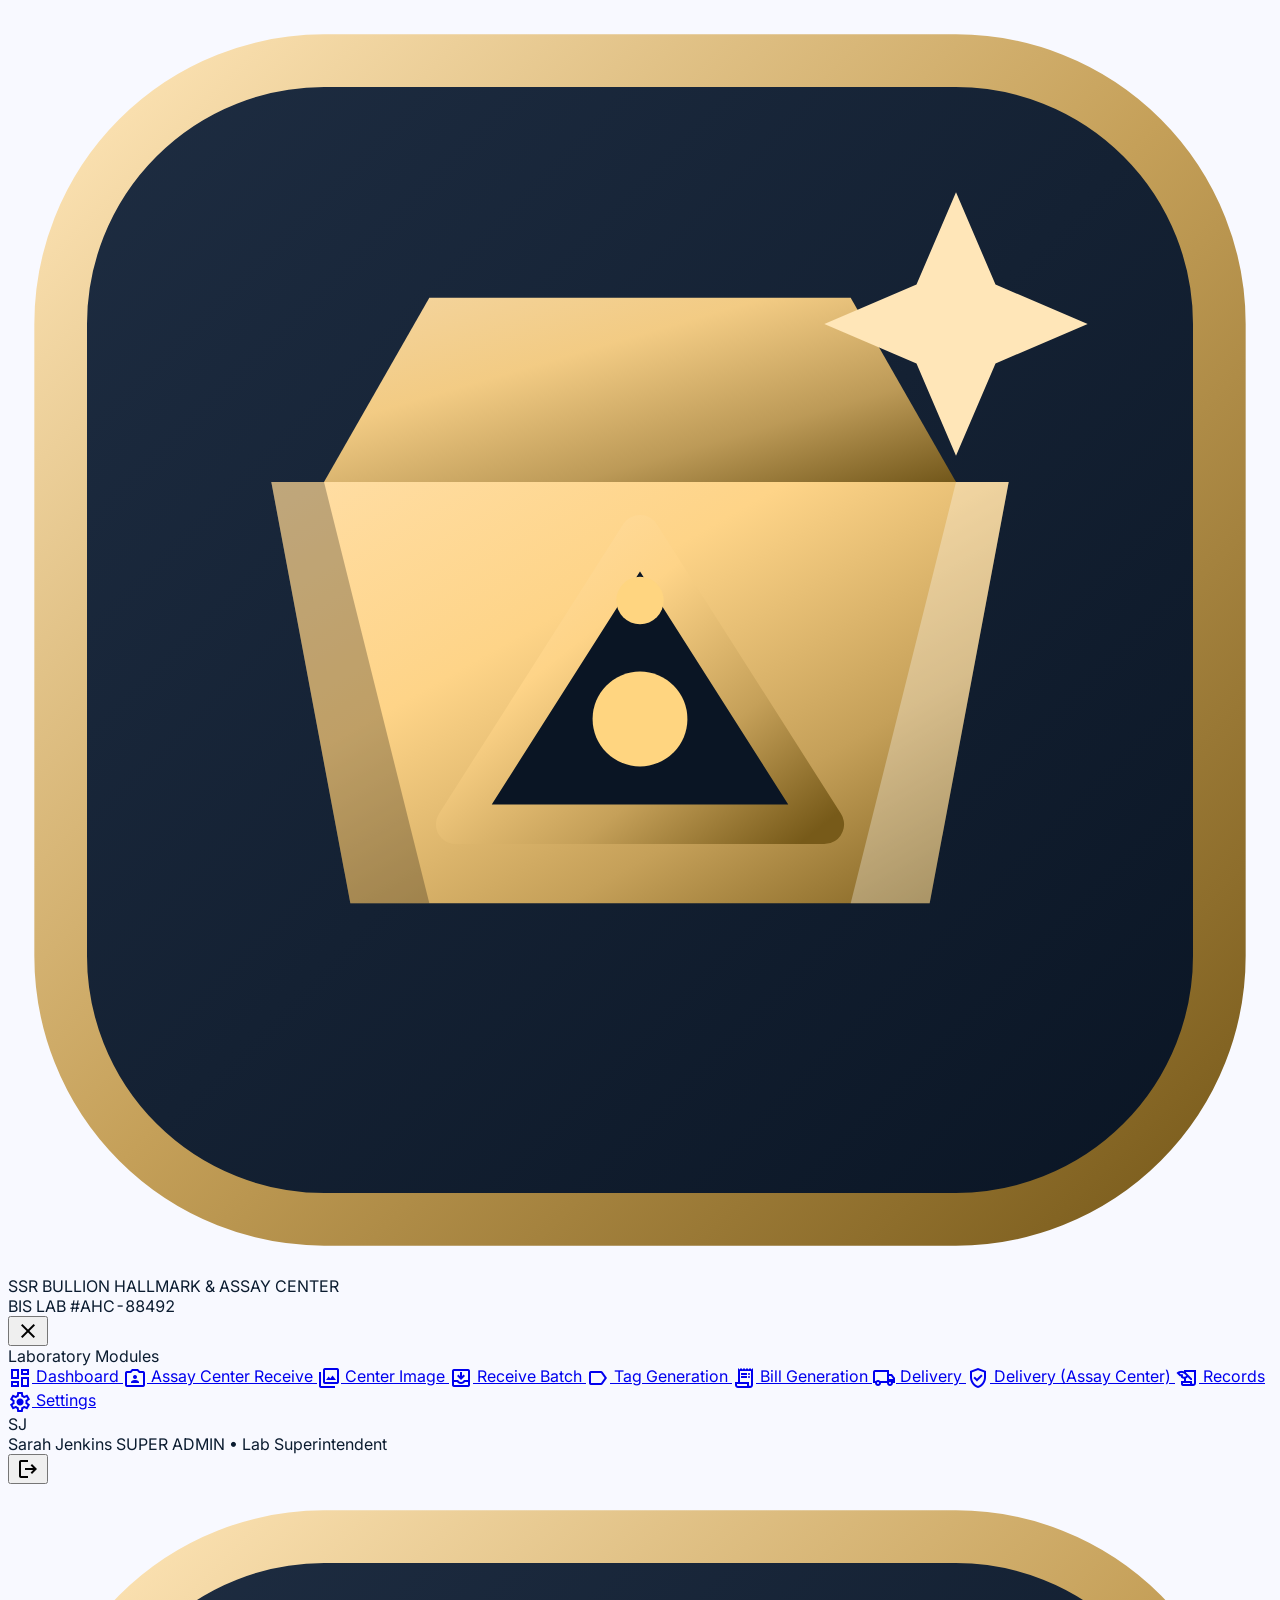
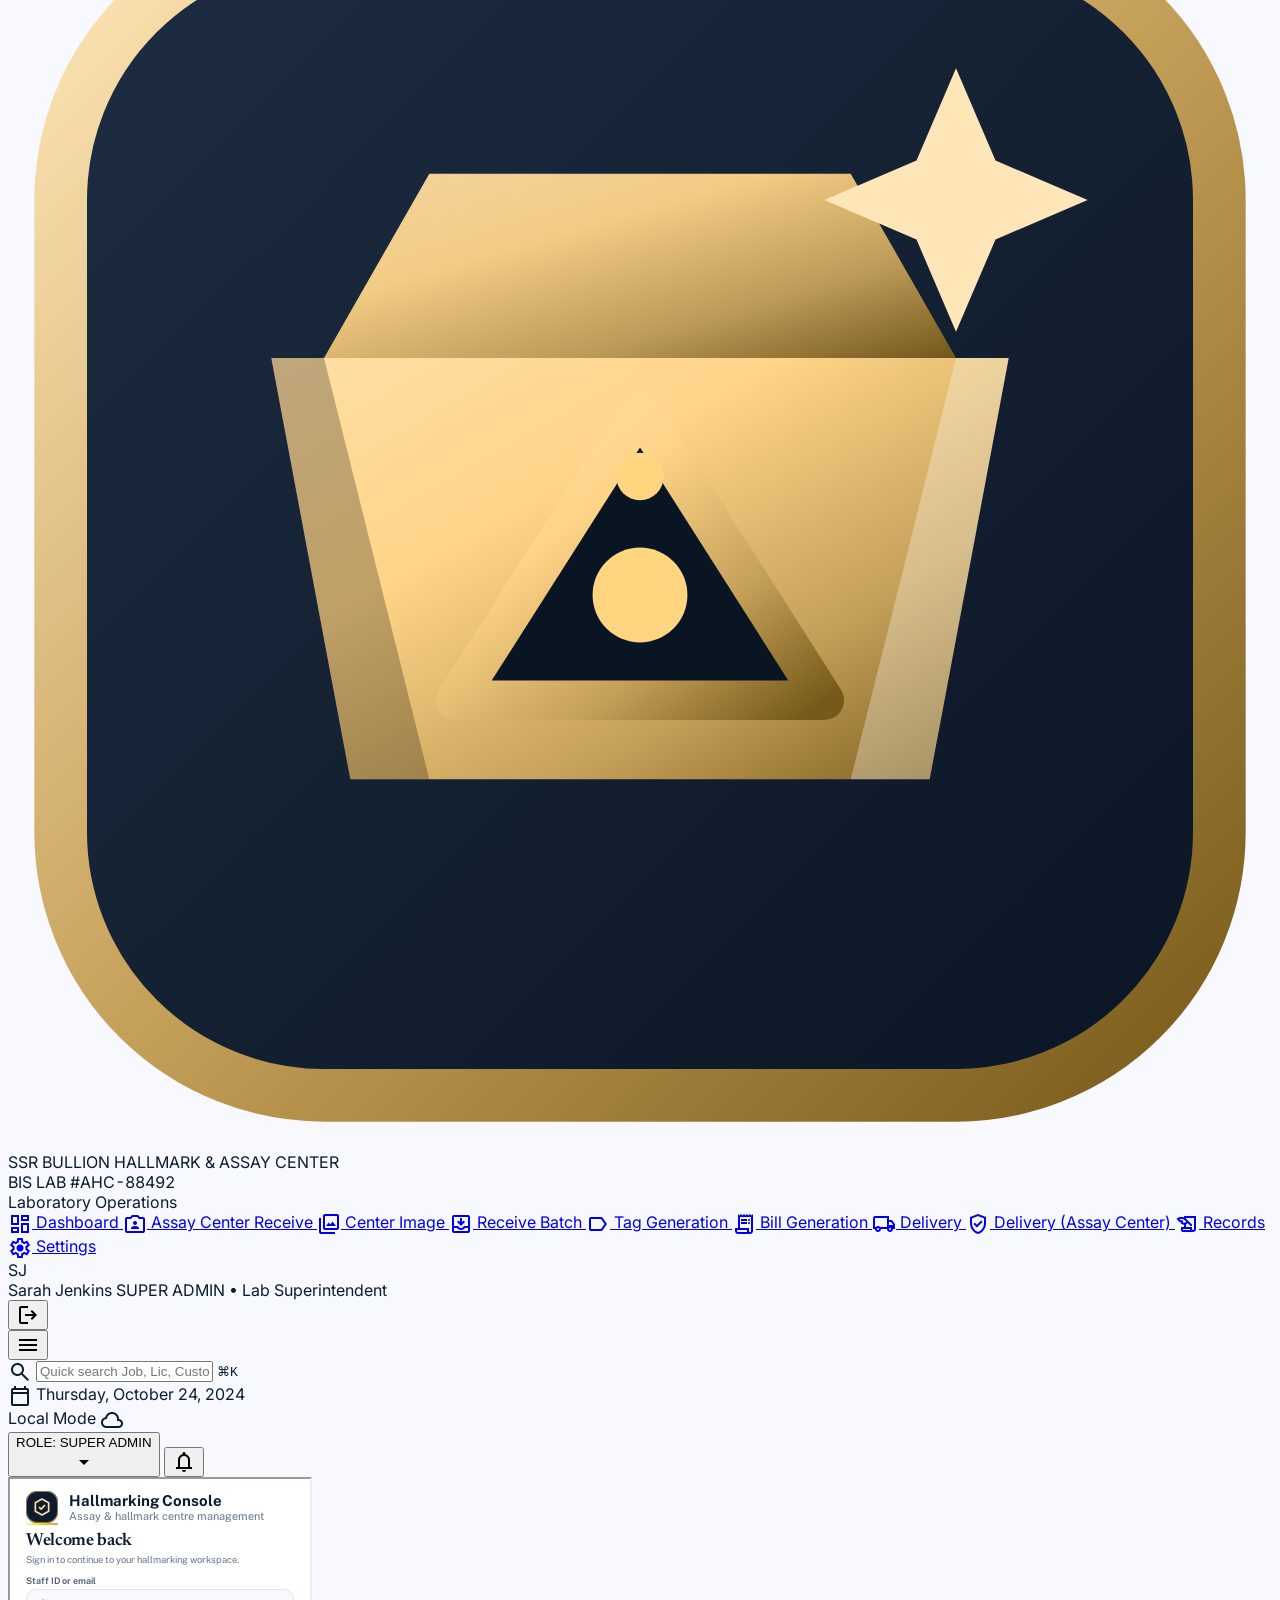
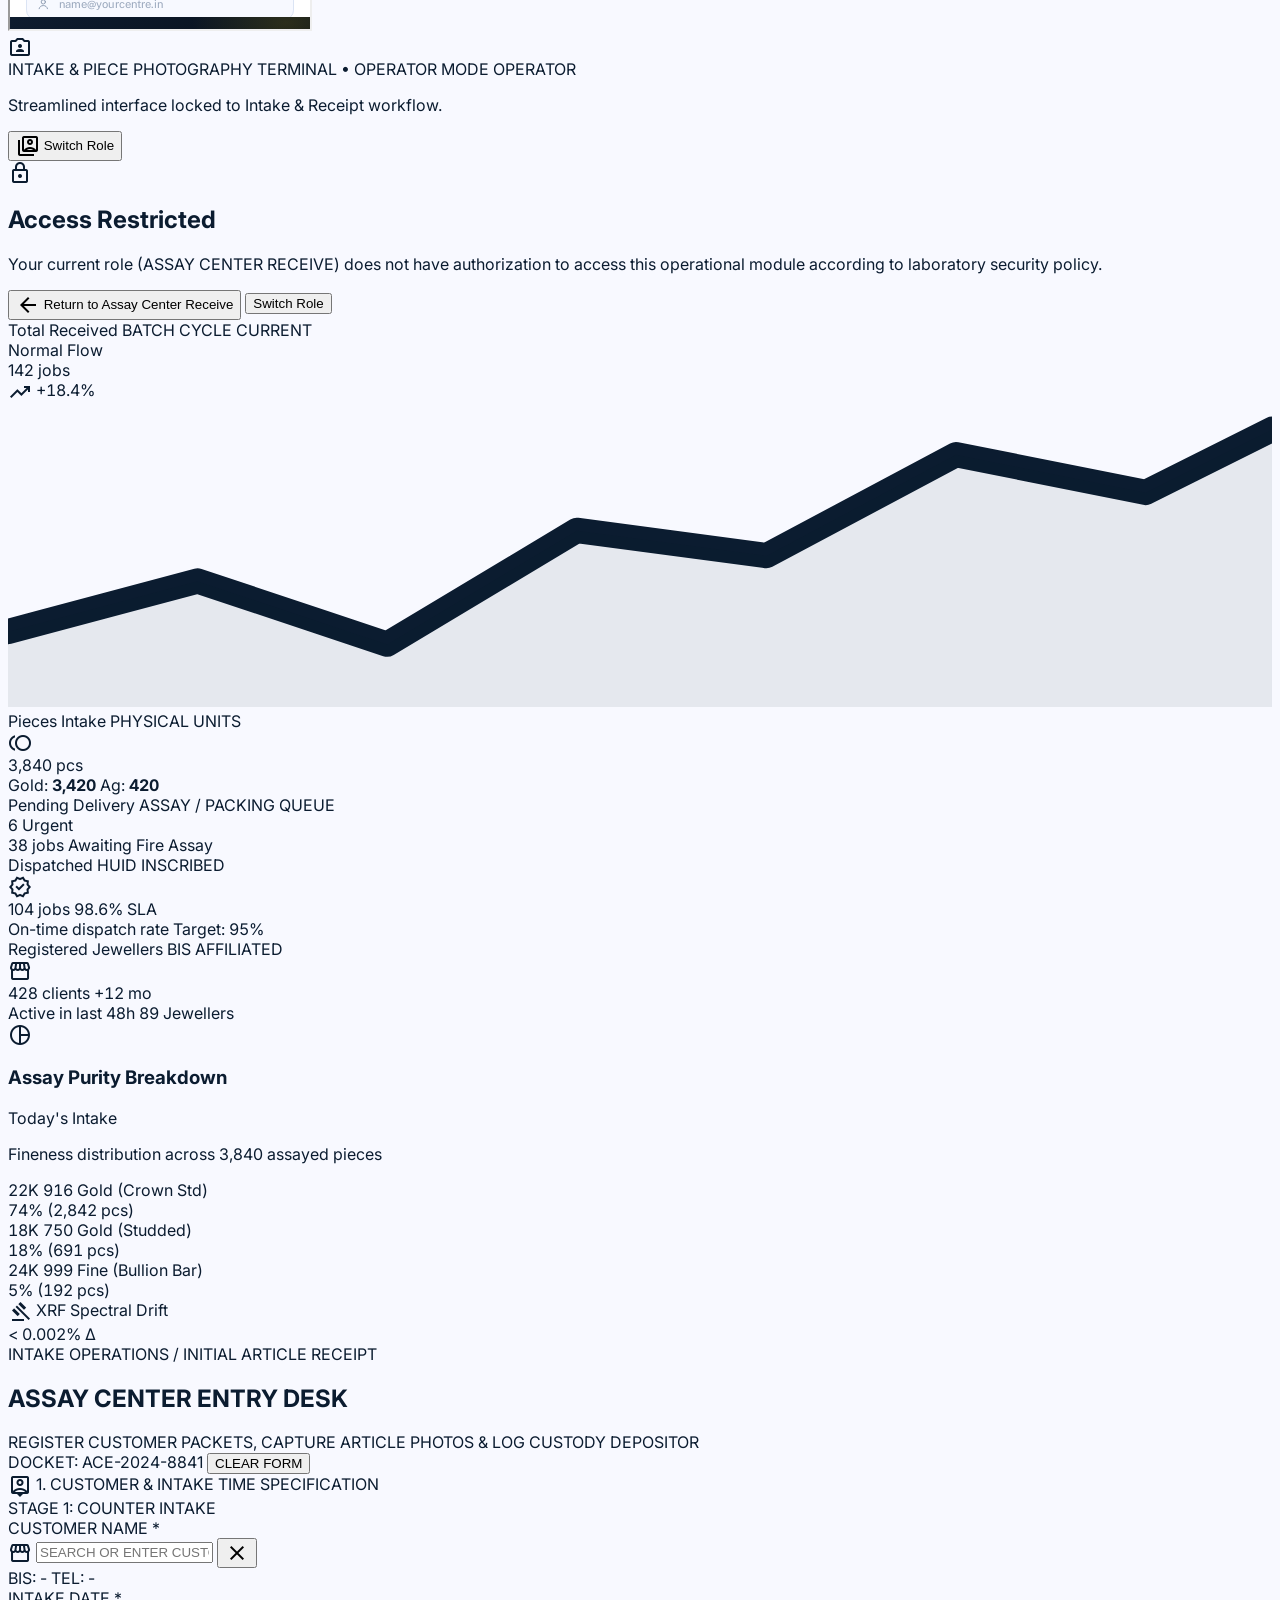
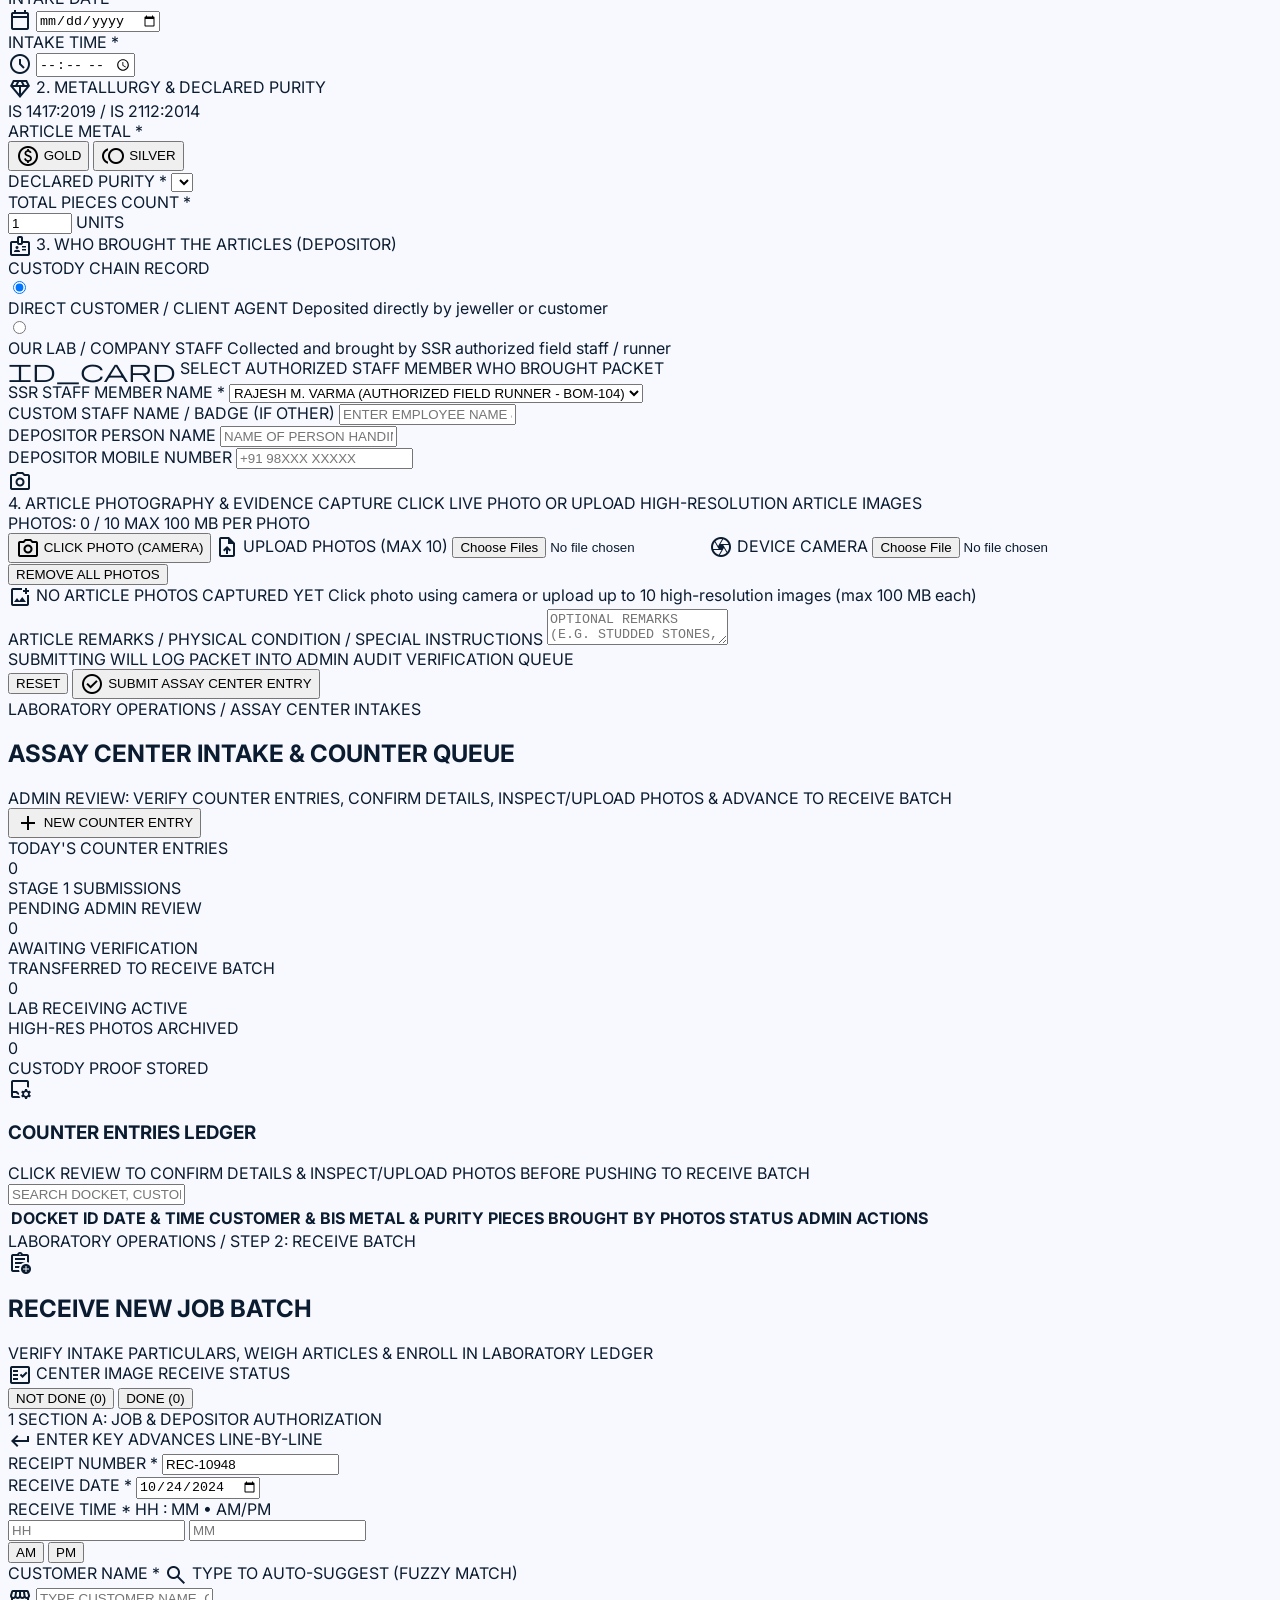
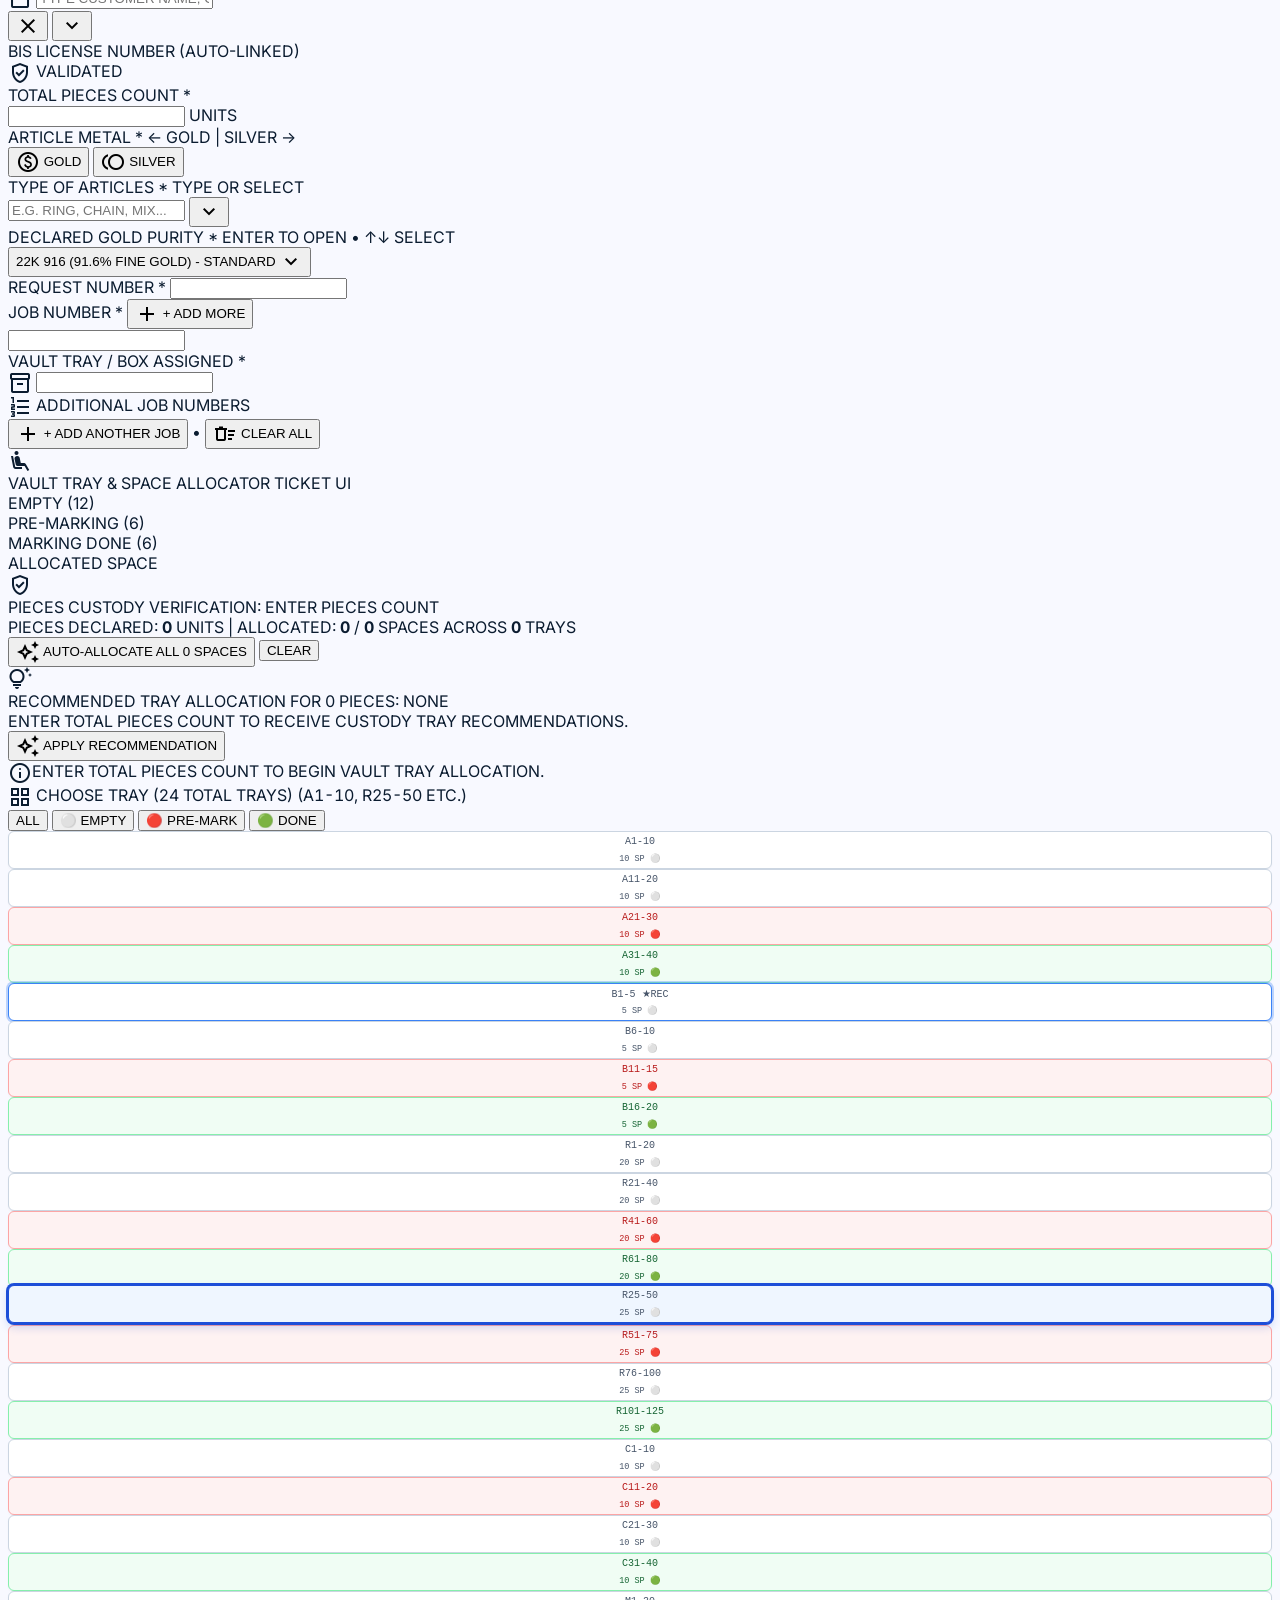
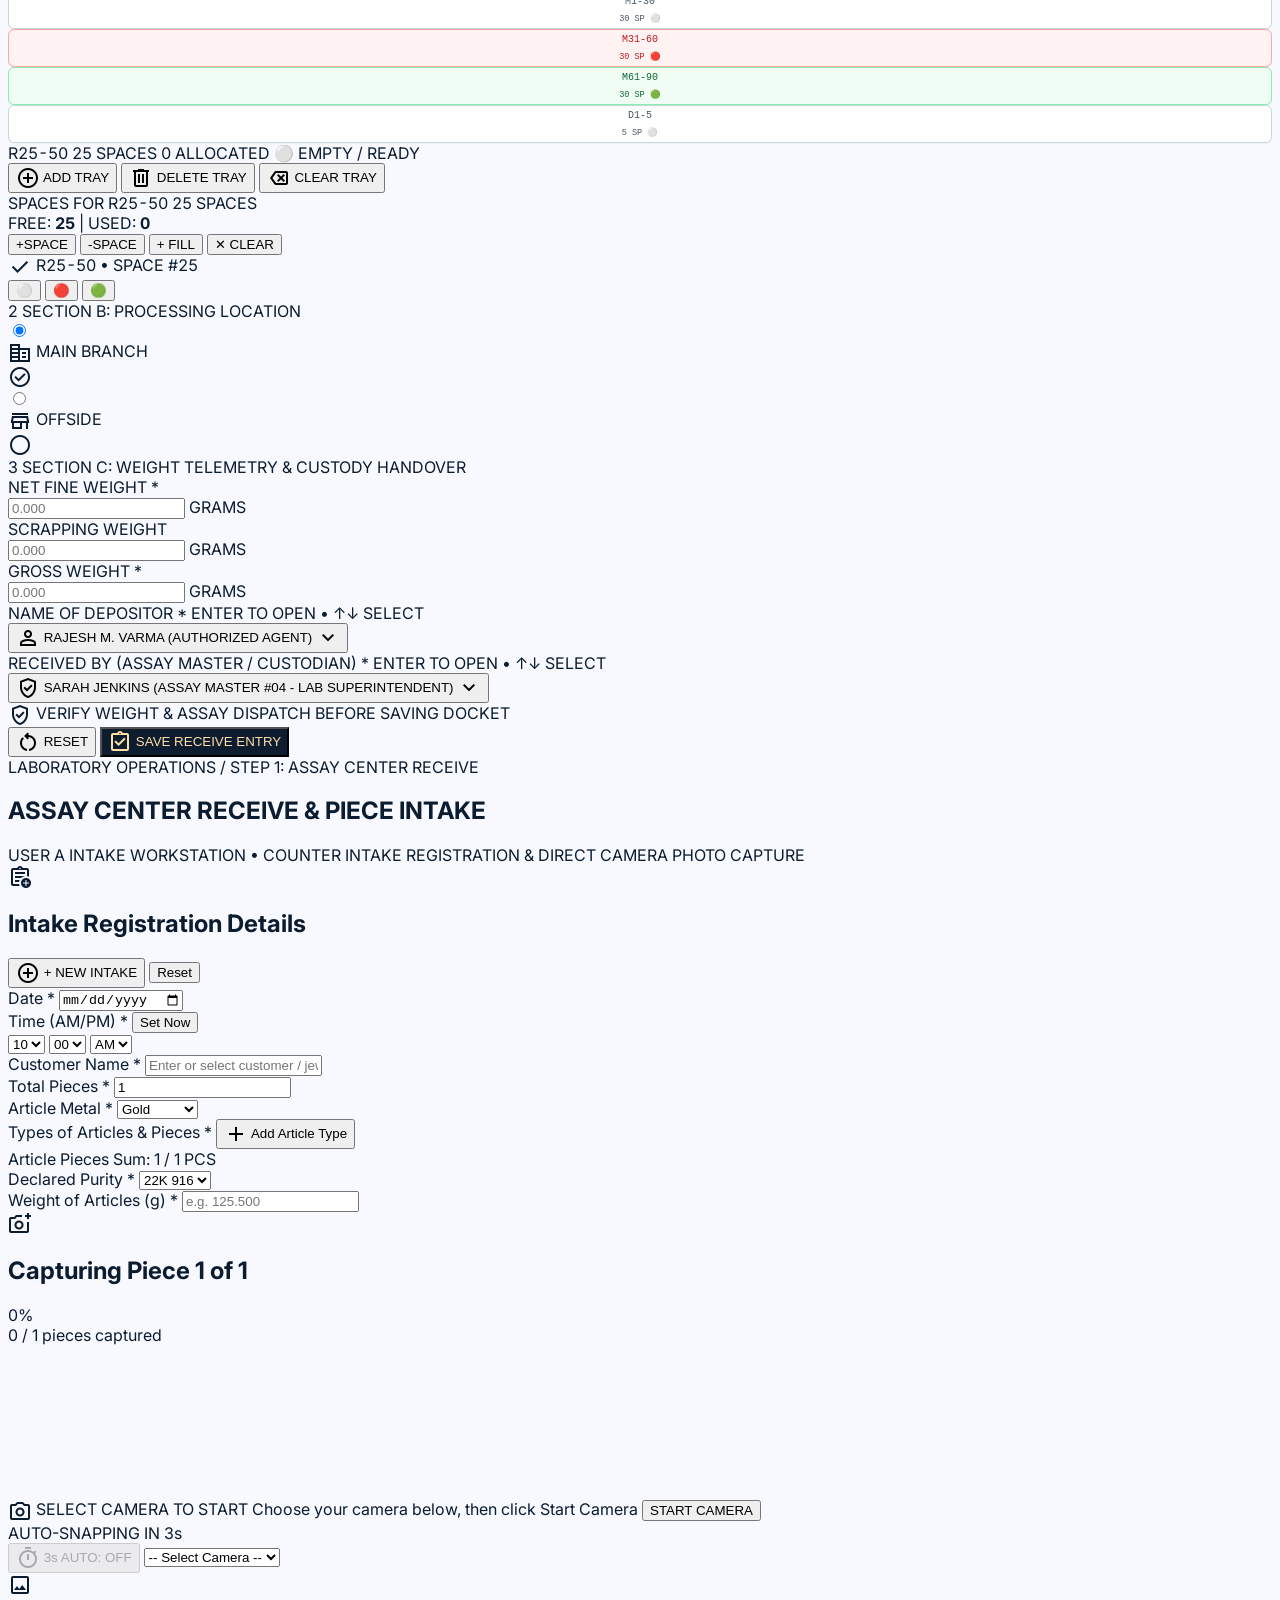
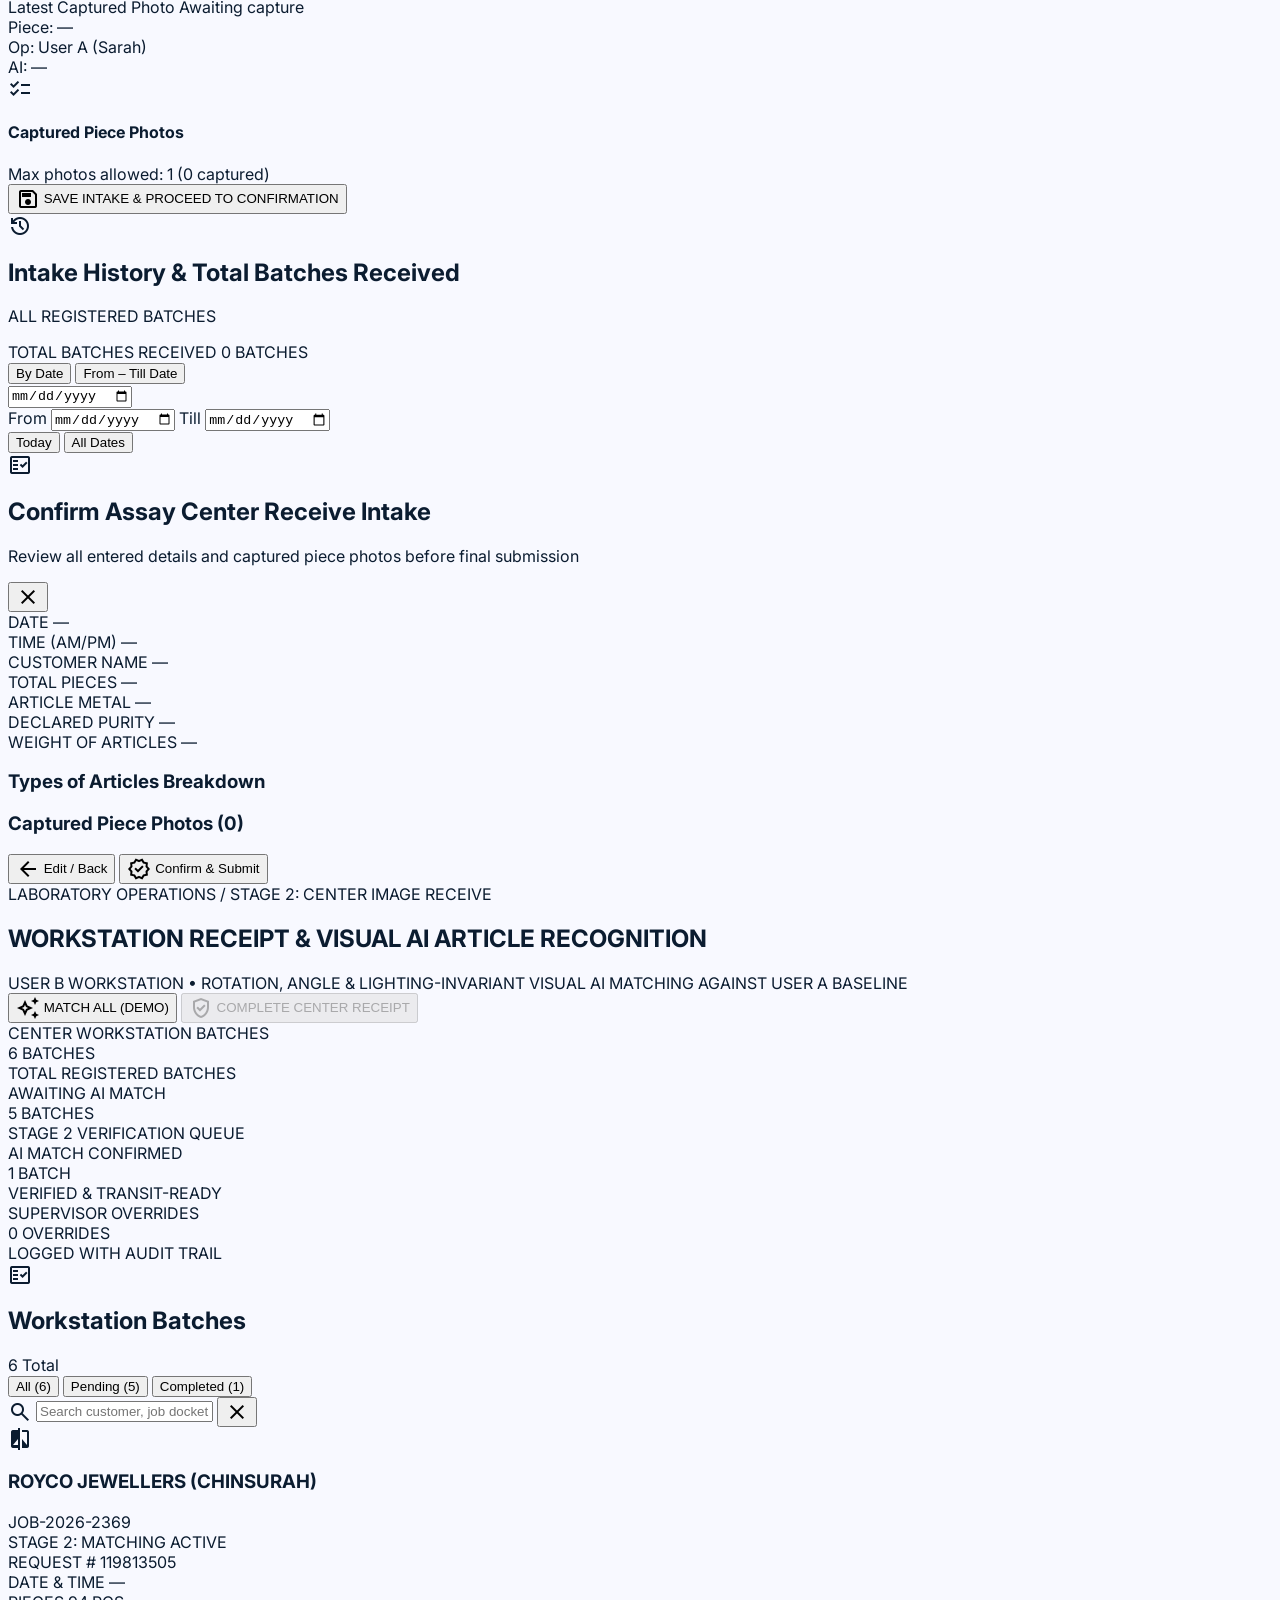
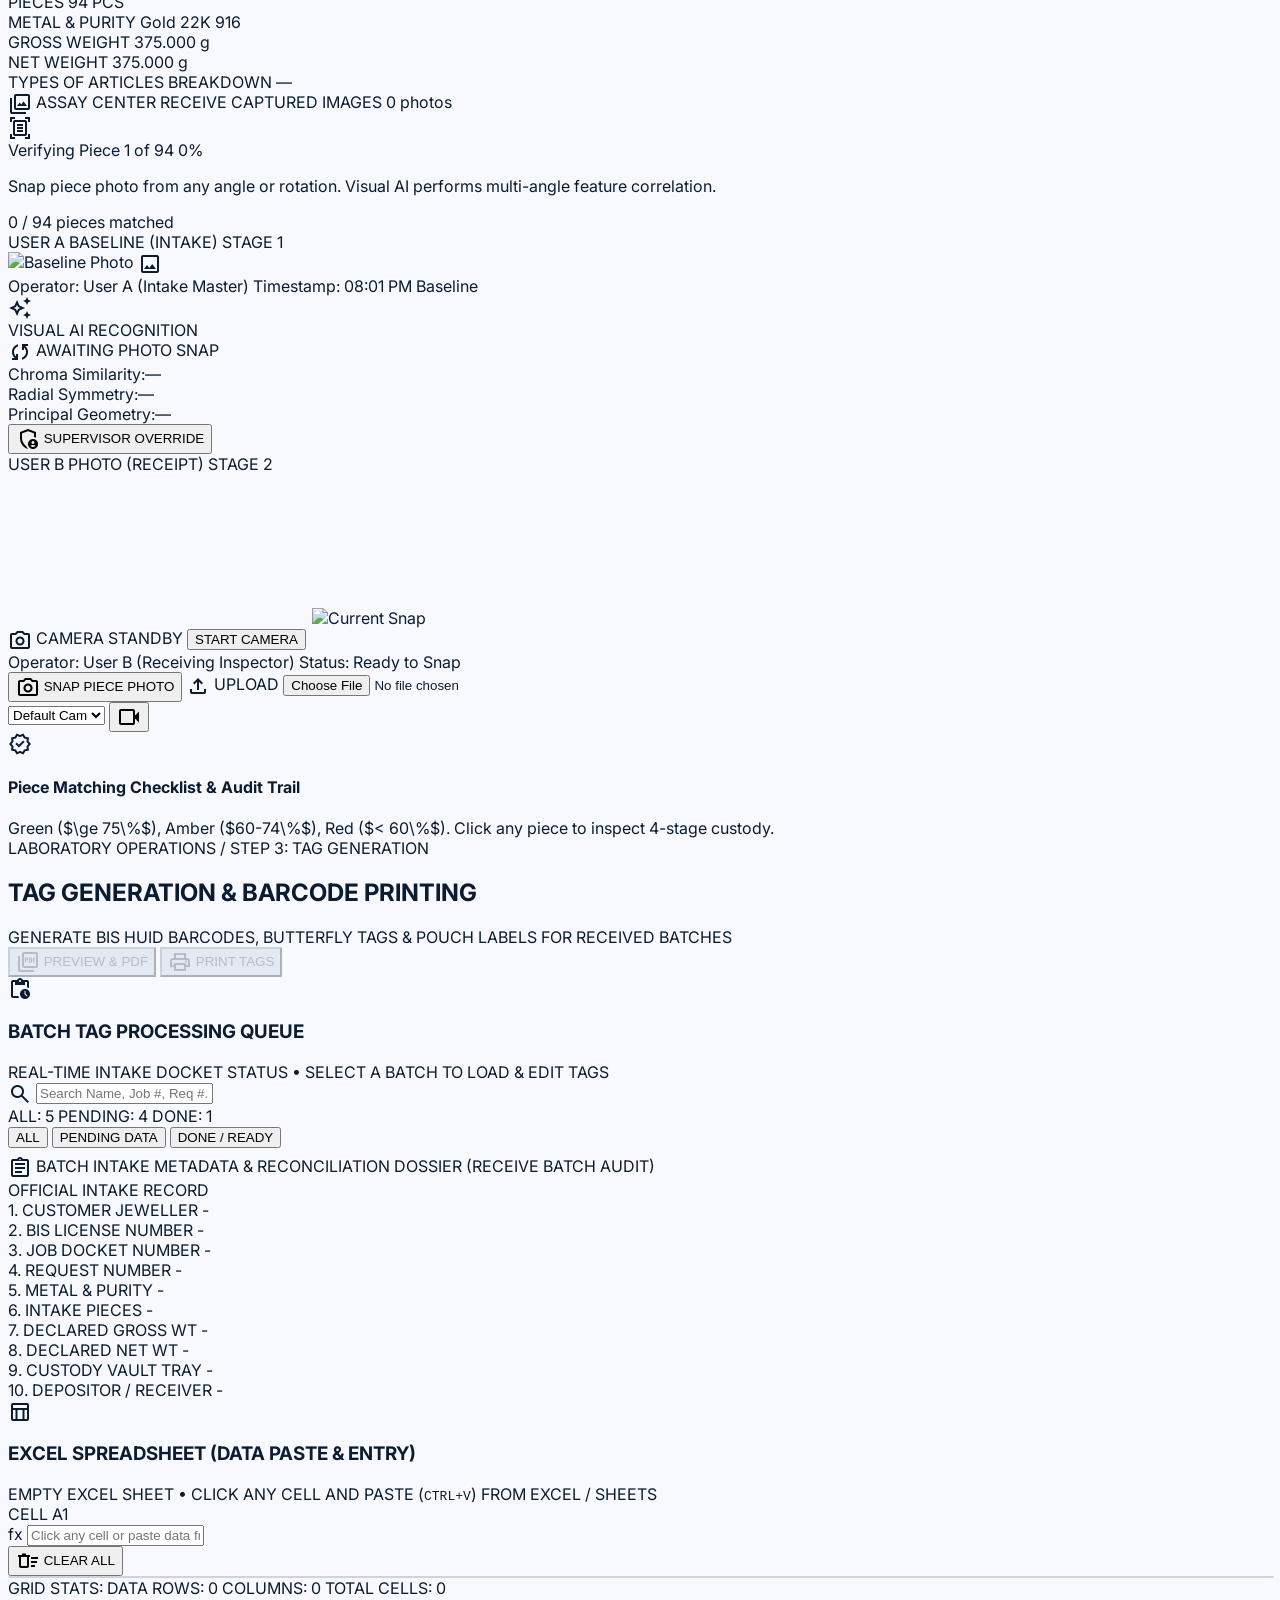
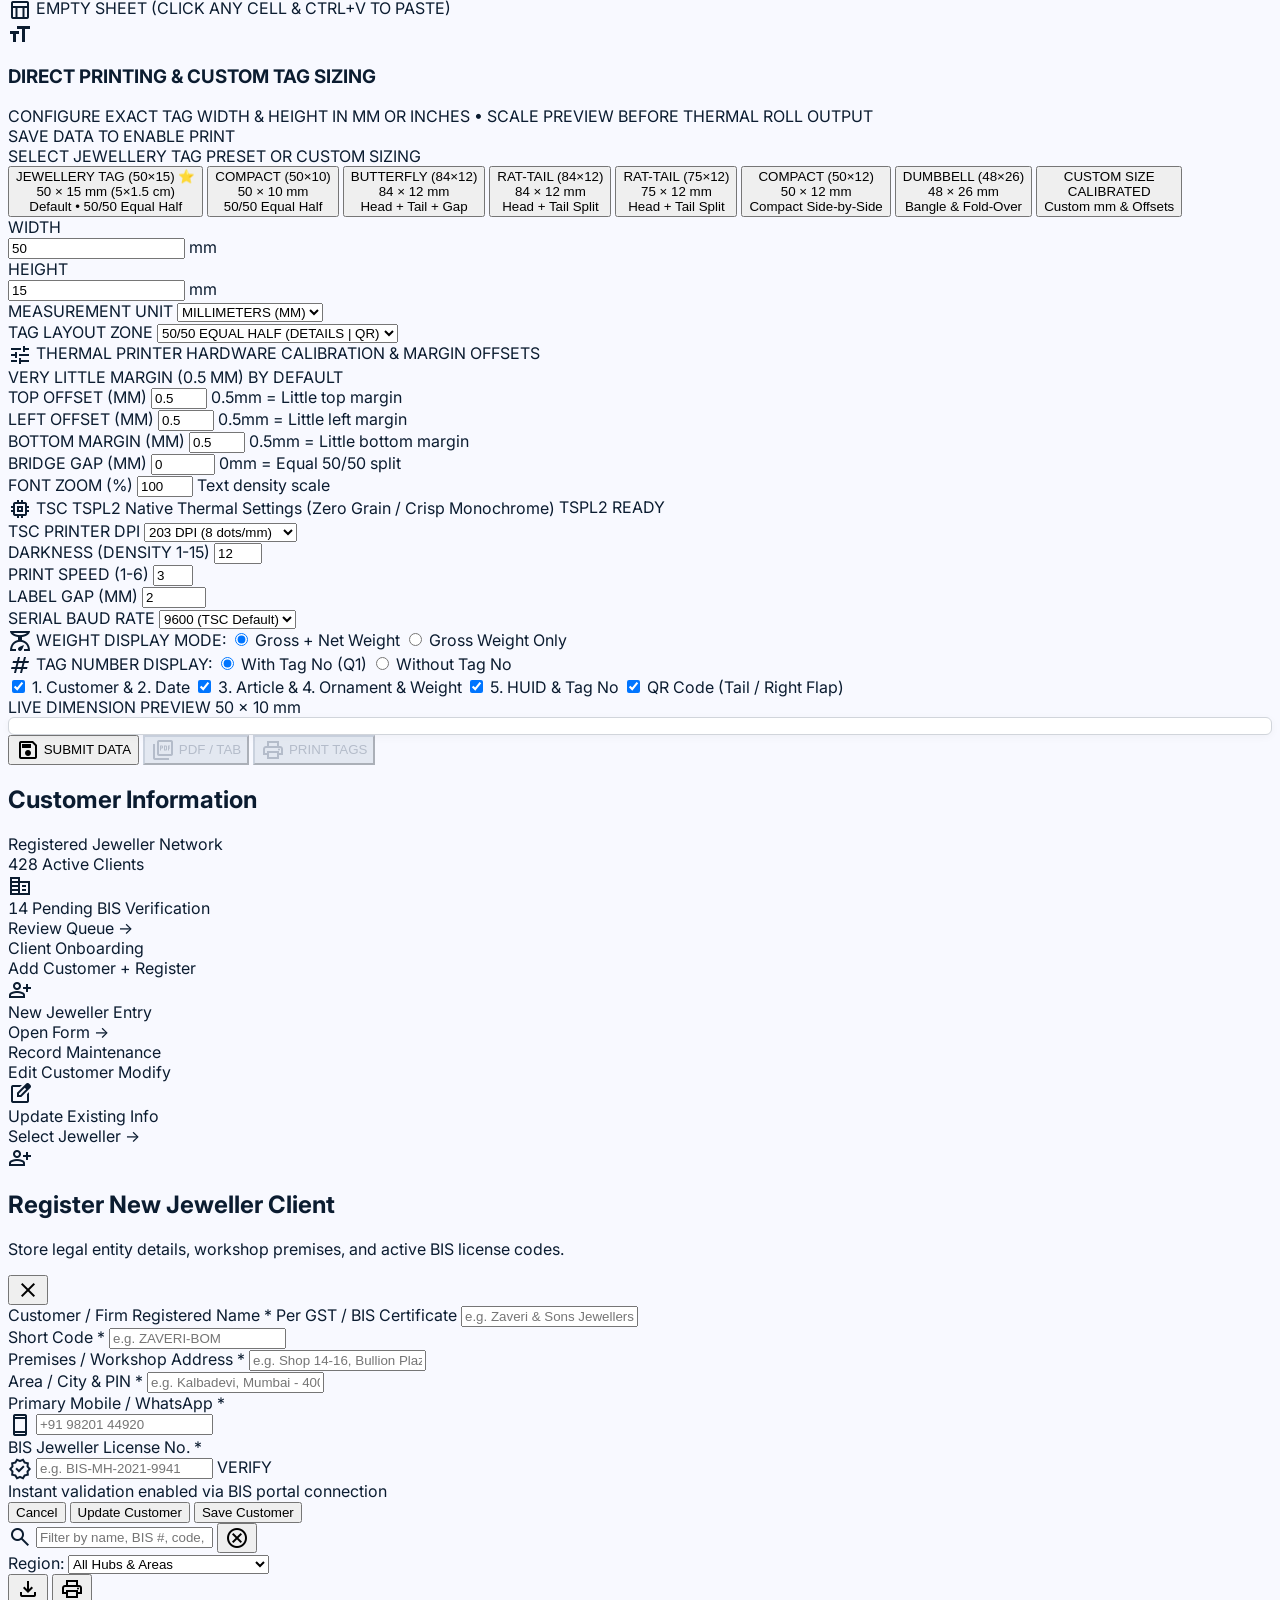
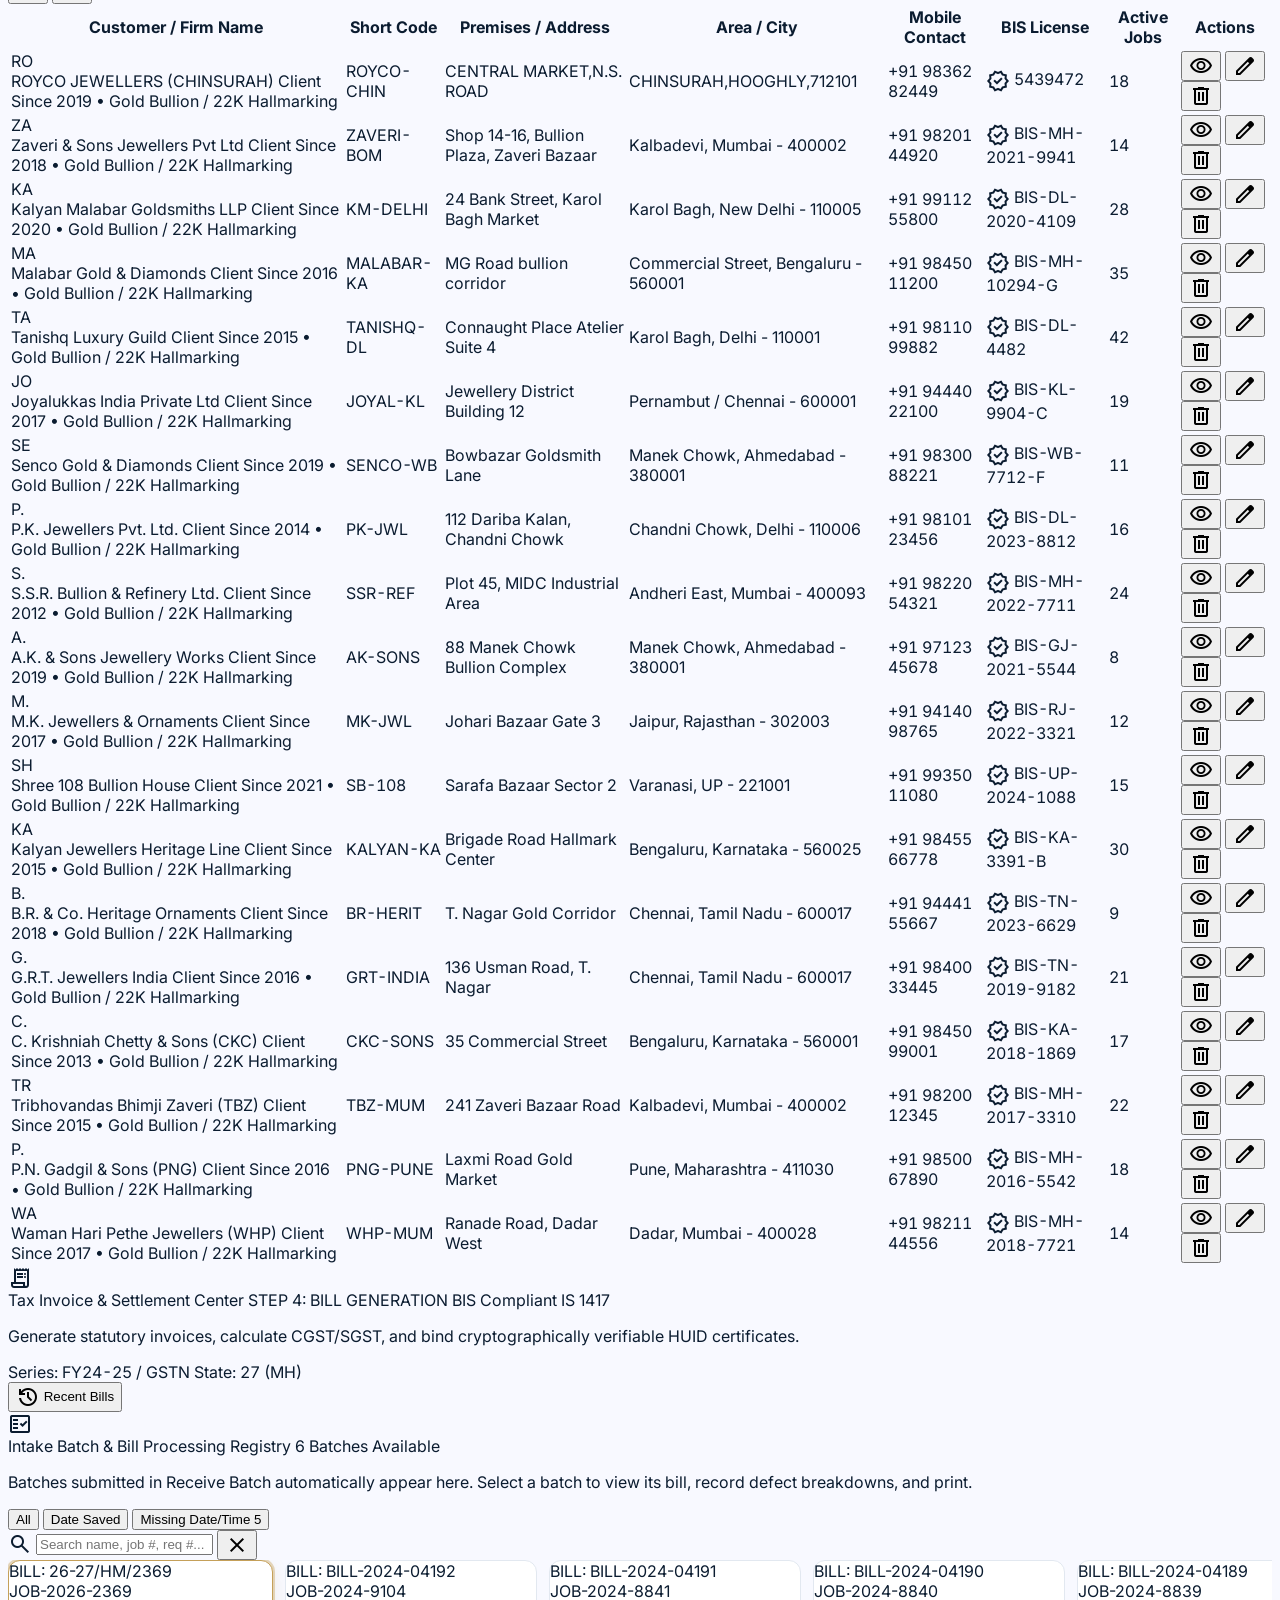
==== index.html @ e3b2ace0 "fix(tag-print): add 1-bit monochrome thermal bitmap rendering & universal TSPL2/COM6 support" ====
<!DOCTYPE html>
<html lang="en">
<head>
  <meta charset="utf-8"/>
  <meta content="width=device-width, initial-scale=1.0, maximum-scale=1.0, user-scalable=no" name="viewport"/>
  <title>SSR Bullion Management System | Hallmark & Assay Center</title>

  <!-- Google Fonts & Material Symbols -->
  <link href="https://fonts.googleapis.com/css2?family=Material+Symbols+Outlined:opsz,wght,FILL,GRAD@20..48,100..700,0..1,-50..200" rel="stylesheet"/>
  <link href="https://fonts.googleapis.com/css2?family=Material+Symbols+Outlined:wght,FILL@100..700,0..1&display=swap" rel="stylesheet"/>
  <link href="https://fonts.googleapis.com/css2?family=Cinzel:wght@600;700;800;900&family=Montserrat:wght@500;600;700;800;900&family=JetBrains+Mono:wght@600;700;800&family=Outfit:wght@500;600;700;800;900&family=Inter:wght@100..900&family=Manrope:wght@100..900&display=swap" rel="stylesheet"/>

  <!-- Tailwind CSS CDN -->
  <script src="https://cdn.tailwindcss.com"></script>
  <script>
    tailwind.config = {
      darkMode: "class",
      theme: {
        extend: {
          colors: {
            "surface": "#f8f9ff",
            "surface-dim": "#cbdbf5",
            "surface-bright": "#f8f9ff",
            "surface-container-lowest": "#ffffff",
            "surface-container-low": "#eff4ff",
            "surface-container": "#e5eeff",
            "surface-container-high": "#dce9ff",
            "surface-container-highest": "#d3e4fe",
            "on-surface": "#0b1c30",
            "on-surface-variant": "#44474c",
            "inverse-surface": "#213145",
            "inverse-on-surface": "#eaf1ff",
            "outline": "#75777d",
            "outline-variant": "#c5c6cd",
            "surface-tint": "#525f75",
            "primary": "#000000",
            "on-primary": "#ffffff",
            "primary-container": "#0e1c2f",
            "on-primary-container": "#77849c",
            "inverse-primary": "#bac7e1",
            "secondary": "#775a19",
            "on-secondary": "#ffffff",
            "secondary-container": "#fed488",
            "on-secondary-container": "#785a1a",
            "tertiary": "#000000",
            "on-tertiary": "#ffffff",
            "tertiary-container": "#111c2d",
            "on-tertiary-container": "#79849a",
            "error": "#ba1a1a",
            "on-error": "#ffffff",
            "error-container": "#ffdad6",
            "on-error-container": "#93000a",
            "primary-fixed": "#d6e3fe",
            "primary-fixed-dim": "#bac7e1",
            "on-primary-fixed": "#0e1c2f",
            "on-primary-fixed-variant": "#3a475c",
            "secondary-fixed": "#ffdea5",
            "secondary-fixed-dim": "#e9c176",
            "on-secondary-fixed": "#261900",
            "on-secondary-fixed-variant": "#5d4201",
            "tertiary-fixed": "#d8e3fb",
            "tertiary-fixed-dim": "#bcc7de",
            "on-tertiary-fixed": "#111c2d",
            "on-tertiary-fixed-variant": "#3c475a",
            "background": "#f8f9ff",
            "on-background": "#0b1c30",
            "surface-variant": "#d3e4fe"
          },
          borderRadius: {
            "DEFAULT": "0.25rem",
            "sm": "0.25rem",
            "md": "0.5rem",
            "lg": "0.5rem",
            "xl": "0.75rem",
            "2xl": "1rem",
            "full": "9999px"
          },
          spacing: {
            "margin": "1rem",
            "margin-tablet": "1.5rem",
            "margin-desktop": "2rem",
            "gutter": "1.25rem",
            "gutter-desktop": "1.5rem",
            "space-xs": "0.25rem",
            "space-sm": "0.5rem",
            "space-md": "1rem",
            "space-lg": "1.5rem",
            "space-xl": "2.5rem"
          },
          fontFamily: {
            "sans": ["Inter", "-apple-system", "BlinkMacSystemFont", "Segoe UI", "Roboto", "sans-serif"],
            "headline": ["Outfit", "Manrope", "Inter", "sans-serif"],
            "cinzel": ["Cinzel", "serif"],
            "outfit": ["Outfit", "sans-serif"],
            "label-sm": ["Inter", "sans-serif"],
            "headline-sm": ["Manrope", "Inter", "sans-serif"],
            "body-lg": ["Inter", "sans-serif"],
            "data-mono": ["Inter", "monospace"],
            "label-md": ["Inter", "sans-serif"],
            "body-md": ["Inter", "sans-serif"],
            "headline-lg": ["Manrope", "Inter", "sans-serif"],
            "display-lg-mobile": ["Manrope", "Inter", "sans-serif"],
            "headline-lg-mobile": ["Manrope", "Inter", "sans-serif"],
            "display-lg": ["Manrope", "Inter", "sans-serif"],
            "body-sm": ["Inter", "sans-serif"],
            "headline-md": ["Manrope", "Inter", "sans-serif"]
          },
          fontSize: {
            "label-sm": ["11px", { lineHeight: "14px", letterSpacing: "0.04em", fontWeight: "600" }],
            "headline-sm": ["16px", { lineHeight: "24px", letterSpacing: "-0.005em", fontWeight: "600" }],
            "body-lg": ["16px", { lineHeight: "24px", letterSpacing: "-0.005em", fontWeight: "400" }],
            "data-mono": ["13px", { lineHeight: "18px", letterSpacing: "0.02em", fontWeight: "500" }],
            "label-md": ["13px", { lineHeight: "18px", letterSpacing: "0.01em", fontWeight: "500" }],
            "body-md": ["14px", { lineHeight: "20px", letterSpacing: "0em", fontWeight: "400" }],
            "headline-lg": ["28px", { lineHeight: "36px", letterSpacing: "-0.015em", fontWeight: "600" }],
            "display-lg-mobile": ["30px", { lineHeight: "38px", letterSpacing: "-0.015em", fontWeight: "700" }],
            "headline-lg-mobile": ["22px", { lineHeight: "28px", letterSpacing: "-0.01em", fontWeight: "600" }],
            "display-lg": ["40px", { lineHeight: "48px", letterSpacing: "-0.02em", fontWeight: "700" }],
            "body-sm": ["12px", { lineHeight: "16px", letterSpacing: "0em", fontWeight: "400" }],
            "headline-md": ["20px", { lineHeight: "28px", letterSpacing: "-0.01em", fontWeight: "600" }]
          }
        }
      }
    };
  </script>

  <!-- App Custom Styles -->
  <link rel="stylesheet" href="css/styles.css"/>
</head>

<body class="bg-surface font-body-md text-on-surface antialiased min-h-screen">
  <script>
    // Strict Mobile Zero-Scroll Initializer for Sign-In
    (function() {
      var h = window.location.hash.replace('#/', '').replace('#', '');
      if (h === 'sign-in') {
        document.documentElement.classList.add('sign-in-mode');
        document.body.classList.add('sign-in-mode');
      }
    })();
  </script>

  <!-- ========================================== -->
  <!-- MOBILE SLIDE-OVER BACKDROP & DRAWER        -->
  <!-- ========================================== -->
  <div id="mobile-backdrop" class="fixed inset-0 bg-[#0b192c]/60 backdrop-blur-sm z-50 hidden transition-opacity duration-300"></div>

  <div id="mobile-drawer" class="fixed top-0 left-0 bottom-0 w-72 bg-primary-container text-on-primary-fixed z-50 flex flex-col justify-between shadow-2xl transform -translate-x-full transition-transform duration-300 ease-in-out lg:hidden">
    <div class="flex flex-col">
      <!-- Drawer Header with SSR Bullion Branding -->
      <div class="px-4 py-3.5 flex items-center justify-between bg-tertiary-container border-b border-inverse-surface/40">
        <div class="flex items-center gap-3 min-w-0">
          <svg class="w-11 h-11 shrink-0 drop-shadow-md rounded-lg" viewBox="0 0 48 48" fill="none" xmlns="http://www.w3.org/2000/svg">
            <defs>
              <linearGradient id="sbGradM" x1="0%" y1="0%" x2="100%" y2="100%">
                <stop offset="0%" stop-color="#ffdea5"/>
                <stop offset="35%" stop-color="#fed488"/>
                <stop offset="70%" stop-color="#c5a059"/>
                <stop offset="100%" stop-color="#775a19"/>
              </linearGradient>
              <linearGradient id="sbNavyM" x1="0%" y1="0%" x2="100%" y2="100%">
                <stop offset="0%" stop-color="#1e2d42"/>
                <stop offset="100%" stop-color="#0a1524"/>
              </linearGradient>
              <linearGradient id="sbBorderM" x1="0%" y1="0%" x2="100%" y2="100%">
                <stop offset="0%" stop-color="#ffe6b8"/>
                <stop offset="50%" stop-color="#c5a059"/>
                <stop offset="100%" stop-color="#785a1a"/>
              </linearGradient>
            </defs>
            <rect x="2" y="2" width="44" height="44" rx="10" fill="url(#sbNavyM)" stroke="url(#sbBorderM)" stroke-width="2"/>
            <path d="M12 18 L16 11 L32 11 L36 18 Z" fill="url(#sbGradM)" opacity="0.95"/>
            <path d="M10 18 L38 18 L35 34 L13 34 Z" fill="url(#sbGradM)"/>
            <path d="M10 18 L13 34 L16 34 L12 18 Z" fill="#000000" opacity="0.25"/>
            <path d="M38 18 L35 34 L32 34 L36 18 Z" fill="#ffffff" opacity="0.3"/>
            <polygon points="24,20 31,31 17,31" fill="#0a1524" stroke="url(#sbGradM)" stroke-width="1.5" stroke-linejoin="round"/>
            <circle cx="24" cy="27" r="1.8" fill="#ffd580"/>
            <circle cx="24" cy="22.5" r="0.9" fill="#ffd580"/>
            <path d="M36 7 L37.5 10.5 L41 12 L37.5 13.5 L36 17 L34.5 13.5 L31 12 L34.5 10.5 Z" fill="#ffe6b8"/>
          </svg>
          <div class="flex flex-col min-w-0">
            <span class="font-headline font-black text-xl text-white tracking-tight leading-none whitespace-nowrap">SSR BULLION</span>
            <span class="text-xs font-bold uppercase tracking-wider text-[#fed488] leading-tight whitespace-nowrap mt-1">HALLMARK & ASSAY CENTER</span>
            <div class="mt-1 inline-flex items-center gap-1.5">
              <span class="w-1.5 h-1.5 rounded-full bg-emerald-400"></span>
              <span class="font-data-mono text-[10px] text-slate-300 tracking-wider uppercase whitespace-nowrap">BIS LAB #AHC-88492</span>
            </div>
          </div>
        </div>
        <button onclick="closeMobileDrawer()" class="p-1.5 text-on-primary-container hover:text-white rounded-lg">
          <span class="material-symbols-outlined text-[20px]">close</span>
        </button>
      </div>

      <!-- Navigation Section Label -->
      <div class="px-4 pt-4 pb-1">
        <span class="font-label-sm text-[10px] uppercase tracking-wider text-on-primary-container font-semibold">Laboratory Modules</span>
      </div>

      <!-- Navigation Links -->
      <nav class="flex flex-col gap-1 px-3 py-2" id="mobile-nav-links">
        <a class="flex items-center gap-3 px-3 py-2.5 rounded-lg text-on-primary-container hover:bg-inverse-surface hover:text-on-primary transition-colors" data-path="dashboard" href="#/dashboard">
          <span class="material-symbols-outlined text-[20px] text-secondary-fixed-dim">dashboard</span>
          <span class="font-label-md text-sm font-medium">Dashboard</span>
        </a>
        <a class="flex items-center gap-3 px-3 py-2.5 rounded-lg text-on-primary-container hover:bg-inverse-surface hover:text-on-primary transition-colors" data-path="assay_center_receive" href="#/assay_center_receive">
          <span class="material-symbols-outlined text-[20px] text-secondary-fixed-dim">photo_camera_front</span>
          <span class="font-label-md text-sm font-medium">Assay Center Receive</span>
        </a>
        <a class="flex items-center gap-3 px-3 py-2.5 rounded-lg text-on-primary-container hover:bg-inverse-surface hover:text-on-primary transition-colors" data-path="center_image_receive" href="#/center_image_receive">
          <span class="material-symbols-outlined text-[20px] text-secondary-fixed-dim">photo_library</span>
          <span class="font-label-md text-sm font-medium">Center Image</span>
        </a>
        <a class="flex items-center gap-3 px-3 py-2.5 rounded-lg text-on-primary-container hover:bg-inverse-surface hover:text-on-primary transition-colors" data-path="receive" href="#/receive">
          <span class="material-symbols-outlined text-[20px] text-secondary-fixed-dim">move_to_inbox</span>
          <span class="font-label-md text-sm font-medium">Receive Batch</span>
        </a>
        <a class="flex items-center gap-3 px-3 py-2.5 rounded-lg text-on-primary-container hover:bg-inverse-surface hover:text-on-primary transition-colors" data-path="tag-generation" href="#/tag-generation">
          <span class="material-symbols-outlined text-[20px] text-secondary-fixed-dim">label</span>
          <span class="font-label-md text-sm font-medium">Tag Generation</span>
        </a>
        <a class="flex items-center gap-3 px-3 py-2.5 rounded-lg text-on-primary-container hover:bg-inverse-surface hover:text-on-primary transition-colors" data-path="bill-generation" href="#/bill-generation">
          <span class="material-symbols-outlined text-[20px] text-secondary-fixed-dim">receipt_long</span>
          <span class="font-label-md text-sm font-medium">Bill Generation</span>
        </a>
        <a class="flex items-center gap-3 px-3 py-2.5 rounded-lg text-on-primary-container hover:bg-inverse-surface hover:text-on-primary transition-colors" data-path="delivery" href="#/delivery">
          <span class="material-symbols-outlined text-[20px] text-secondary-fixed-dim">local_shipping</span>
          <span class="font-label-md text-sm font-medium">Delivery</span>
        </a>
        <a class="flex items-center gap-3 px-3 py-2.5 rounded-lg text-on-primary-container hover:bg-inverse-surface hover:text-on-primary transition-colors" data-path="delivery-assay" href="#/delivery-assay">
          <span class="material-symbols-outlined text-[20px] text-secondary-fixed-dim">verified_user</span>
          <span class="font-label-md text-sm font-medium">Delivery (Assay Center)</span>
        </a>
        <a class="flex items-center gap-3 px-3 py-2.5 rounded-lg text-on-primary-container hover:bg-inverse-surface hover:text-on-primary transition-colors" data-path="records-history" href="#/records-history">
          <span class="material-symbols-outlined text-[20px] text-secondary-fixed-dim">history_edu</span>
          <span class="font-label-md text-sm font-medium">Records</span>
        </a>
        <a class="flex items-center gap-3 px-3 py-2.5 rounded-lg text-on-primary-container hover:bg-inverse-surface hover:text-on-primary transition-colors" data-path="settings" href="#/settings">
          <span class="material-symbols-outlined text-[20px] text-secondary-fixed-dim">settings</span>
          <span class="font-label-md text-sm font-medium">Settings</span>
        </a>
      </nav>
    </div>

    <!-- Mobile Drawer User Profile Card -->
    <div class="p-2.5 m-3 rounded-xl bg-inverse-surface/70 border border-inverse-surface/40 hover:bg-inverse-surface transition-all shadow-sm">
      <div class="flex items-center justify-between gap-2">
        <div class="flex items-center gap-2.5 min-w-0 cursor-pointer" onclick="closeMobileDrawer(); navigateTo('settings')" title="Sarah Jenkins • Lab Superintendent">
          <div class="relative w-9 h-9 rounded-full bg-primary-container text-secondary-fixed font-bold flex items-center justify-center text-xs ring-2 ring-[#c5a059]/50 shrink-0 overflow-hidden shadow-sm">
            <img alt="Sarah Jenkins" class="w-full h-full object-cover" onerror="this.style.display='none'" src="https://lh3.googleusercontent.com/aida-public/[base64]"/>
            <span class="absolute inset-0 flex items-center justify-center font-headline font-bold text-xs text-secondary-fixed">SJ</span>
            <span class="absolute bottom-0 right-0 w-2 h-2 rounded-full bg-emerald-400 ring-1 ring-slate-900"></span>
          </div>
          <div class="flex flex-col min-w-0">
            <span id="mobile-drawer-user-name" class="font-label-md text-xs font-bold text-white truncate leading-tight">Sarah Jenkins</span>
            <span id="mobile-drawer-user-role" class="font-label-sm text-[10.5px] text-[#fed488] truncate leading-tight mt-0.5">SUPER ADMIN • Lab Superintendent</span>
          </div>
        </div>
        <button onclick="closeMobileDrawer(); signOut();" class="p-1.5 rounded-lg text-slate-400 hover:text-white hover:bg-white/10 transition-colors shrink-0 cursor-pointer" title="Sign Out">
          <span class="material-symbols-outlined text-[18px]">logout</span>
        </button>
      </div>
    </div>
  </div>

  <!-- ========================================== -->
  <!-- DESKTOP UNIFIED SIDEBAR                   -->
  <!-- ========================================== -->
  <aside id="app-sidebar" class="fixed left-0 top-0 h-full w-72 bg-primary-container text-on-primary-fixed z-50 flex-col justify-between shadow-[0_1px_8px_rgba(0,0,0,0.06)] hidden lg:flex">
    <div class="flex flex-col">
      <!-- Logo & Business Header -->
      <div class="px-4 py-4 flex items-center gap-3 bg-tertiary-container sidebar-header-box border-b border-inverse-surface/30">
        <svg class="w-12 h-12 shrink-0 drop-shadow-md rounded-lg" viewBox="0 0 48 48" fill="none" xmlns="http://www.w3.org/2000/svg">
          <defs>
            <linearGradient id="sbGradD" x1="0%" y1="0%" x2="100%" y2="100%">
              <stop offset="0%" stop-color="#ffdea5"/>
              <stop offset="35%" stop-color="#fed488"/>
              <stop offset="70%" stop-color="#c5a059"/>
              <stop offset="100%" stop-color="#775a19"/>
            </linearGradient>
            <linearGradient id="sbNavyD" x1="0%" y1="0%" x2="100%" y2="100%">
              <stop offset="0%" stop-color="#1e2d42"/>
              <stop offset="100%" stop-color="#0a1524"/>
            </linearGradient>
            <linearGradient id="sbBorderD" x1="0%" y1="0%" x2="100%" y2="100%">
              <stop offset="0%" stop-color="#ffe6b8"/>
              <stop offset="50%" stop-color="#c5a059"/>
              <stop offset="100%" stop-color="#785a1a"/>
            </linearGradient>
          </defs>
          <rect x="2" y="2" width="44" height="44" rx="10" fill="url(#sbNavyD)" stroke="url(#sbBorderD)" stroke-width="2"/>
          <path d="M12 18 L16 11 L32 11 L36 18 Z" fill="url(#sbGradD)" opacity="0.95"/>
          <path d="M10 18 L38 18 L35 34 L13 34 Z" fill="url(#sbGradD)"/>
          <path d="M10 18 L13 34 L16 34 L12 18 Z" fill="#000000" opacity="0.25"/>
          <path d="M38 18 L35 34 L32 34 L36 18 Z" fill="#ffffff" opacity="0.3"/>
          <polygon points="24,20 31,31 17,31" fill="#0a1524" stroke="url(#sbGradD)" stroke-width="1.5" stroke-linejoin="round"/>
          <circle cx="24" cy="27" r="1.8" fill="#ffd580"/>
          <circle cx="24" cy="22.5" r="0.9" fill="#ffd580"/>
          <path d="M36 7 L37.5 10.5 L41 12 L37.5 13.5 L36 17 L34.5 13.5 L31 12 L34.5 10.5 Z" fill="#ffe6b8"/>
        </svg>
        <div class="flex flex-col min-w-0 sidebar-logo-text">
          <span class="font-headline font-black text-xl lg:text-[23px] text-white tracking-tight leading-none whitespace-nowrap">SSR BULLION</span>
          <span class="text-xs font-bold uppercase tracking-wider text-[#fed488] leading-tight whitespace-nowrap mt-1">HALLMARK & ASSAY CENTER</span>
          <div class="mt-1.5 inline-flex items-center gap-1.5">
            <span class="w-2 h-2 rounded-full bg-emerald-400 shadow-[0_0_8px_rgba(52,211,153,0.8)]"></span>
            <span class="font-data-mono text-[11px] font-medium text-slate-300 tracking-wider uppercase whitespace-nowrap">BIS LAB #AHC-88492</span>
          </div>
        </div>
      </div>

      <div class="px-space-md pt-space-md pb-space-xs sidebar-text">
        <span class="font-label-sm text-label-sm uppercase tracking-wider text-on-primary-container px-space-sm">Laboratory Operations</span>
      </div>

      <!-- Navigation Menu -->
      <nav class="flex flex-col gap-1 px-space-md py-space-xs" id="desktop-nav-links">
        <a class="flex items-center gap-3 px-space-md py-2.5 rounded-lg text-on-primary-container hover:bg-inverse-surface hover:text-on-primary transition-colors" data-path="dashboard" href="#/dashboard" title="Dashboard">
          <span class="material-symbols-outlined text-[20px] text-secondary-fixed-dim shrink-0">dashboard</span>
          <span class="font-label-md text-label-md sidebar-text">Dashboard</span>
        </a>
        <a class="flex items-center gap-3 px-space-md py-2.5 rounded-lg text-on-primary-container hover:bg-inverse-surface hover:text-on-primary transition-colors" data-path="assay_center_receive" href="#/assay_center_receive" title="Assay Center Receive">
          <span class="material-symbols-outlined text-[20px] text-secondary-fixed-dim shrink-0">photo_camera_front</span>
          <span class="font-label-md text-label-md sidebar-text">Assay Center Receive</span>
        </a>
        <a class="flex items-center gap-3 px-space-md py-2.5 rounded-lg text-on-primary-container hover:bg-inverse-surface hover:text-on-primary transition-colors" data-path="center_image_receive" href="#/center_image_receive" title="Center Image">
          <span class="material-symbols-outlined text-[20px] text-secondary-fixed-dim shrink-0">photo_library</span>
          <span class="font-label-md text-label-md sidebar-text">Center Image</span>
        </a>
        <a class="flex items-center gap-3 px-space-md py-2.5 rounded-lg text-on-primary-container hover:bg-inverse-surface hover:text-on-primary transition-colors" data-path="receive" href="#/receive" title="Receive Batch">
          <span class="material-symbols-outlined text-[20px] text-secondary-fixed-dim shrink-0">move_to_inbox</span>
          <span class="font-label-md text-label-md sidebar-text">Receive Batch</span>
        </a>
        <a class="flex items-center gap-3 px-space-md py-2.5 rounded-lg text-on-primary-container hover:bg-inverse-surface hover:text-on-primary transition-colors" data-path="tag-generation" href="#/tag-generation" title="Tag Generation">
          <span class="material-symbols-outlined text-[20px] text-secondary-fixed-dim shrink-0">label</span>
          <span class="font-label-md text-label-md sidebar-text">Tag Generation</span>
        </a>
        <a class="flex items-center gap-3 px-space-md py-2.5 rounded-lg text-on-primary-container hover:bg-inverse-surface hover:text-on-primary transition-colors" data-path="bill-generation" href="#/bill-generation" title="Bill Generation">
          <span class="material-symbols-outlined text-[20px] text-secondary-fixed-dim shrink-0">receipt_long</span>
          <span class="font-label-md text-label-md sidebar-text">Bill Generation</span>
        </a>
        <a class="flex items-center gap-3 px-space-md py-2.5 rounded-lg text-on-primary-container hover:bg-inverse-surface hover:text-on-primary transition-colors" data-path="delivery" href="#/delivery" title="Delivery">
          <span class="material-symbols-outlined text-[20px] text-secondary-fixed-dim shrink-0">local_shipping</span>
          <span class="font-label-md text-label-md sidebar-text">Delivery</span>
        </a>
        <a class="flex items-center gap-3 px-space-md py-2.5 rounded-lg text-on-primary-container hover:bg-inverse-surface hover:text-on-primary transition-colors" data-path="delivery-assay" href="#/delivery-assay" title="Delivery (Assay Center)">
          <span class="material-symbols-outlined text-[20px] text-secondary-fixed-dim shrink-0">verified_user</span>
          <span class="font-label-md text-label-md sidebar-text">Delivery (Assay Center)</span>
        </a>
        <a class="flex items-center gap-3 px-space-md py-2.5 rounded-lg text-on-primary-container hover:bg-inverse-surface hover:text-on-primary transition-colors" data-path="records-history" href="#/records-history" title="Records">
          <span class="material-symbols-outlined text-[20px] text-secondary-fixed-dim shrink-0">history_edu</span>
          <span class="font-label-md text-label-md sidebar-text">Records</span>
        </a>
        <a class="flex items-center gap-3 px-space-md py-2.5 rounded-lg text-on-primary-container hover:bg-inverse-surface hover:text-on-primary transition-colors" data-path="settings" href="#/settings" title="Settings">
          <span class="material-symbols-outlined text-[20px] text-secondary-fixed-dim shrink-0">settings</span>
          <span class="font-label-md text-label-md sidebar-text">Settings</span>
        </a>
      </nav>
    </div>

    <!-- Relocated User Profile Feature (Bottom of Sidebar) -->
    <div class="p-2.5 m-3 rounded-xl bg-inverse-surface/70 border border-inverse-surface/40 hover:bg-inverse-surface transition-all sidebar-bottom-card shadow-sm">
      <div class="flex items-center justify-between gap-2">
        <div class="flex items-center gap-2.5 min-w-0 cursor-pointer" onclick="navigateTo('settings')" title="Sarah Jenkins • Lab Superintendent (Click for Settings)">
          <div class="relative w-9 h-9 rounded-full bg-primary-container text-secondary-fixed font-bold flex items-center justify-center text-xs ring-2 ring-[#c5a059]/50 shrink-0 overflow-hidden shadow-sm">
            <img alt="Sarah Jenkins" class="w-full h-full object-cover" onerror="this.style.display='none'" src="https://lh3.googleusercontent.com/aida-public/[base64]"/>
            <span class="absolute inset-0 flex items-center justify-center font-headline font-bold text-xs text-secondary-fixed">SJ</span>
            <span class="absolute bottom-0 right-0 w-2 h-2 rounded-full bg-emerald-400 ring-1 ring-slate-900"></span>
          </div>
          <div class="flex flex-col min-w-0 sidebar-text">
            <span id="sidebar-user-name" class="font-label-md text-[13px] font-bold text-white truncate leading-tight">Sarah Jenkins</span>
            <span id="sidebar-user-role" class="font-label-sm text-[11px] text-[#fed488] truncate leading-tight mt-0.5">SUPER ADMIN • Lab Superintendent</span>
          </div>
        </div>
        <button onclick="signOut()" class="p-1.5 rounded-lg text-slate-400 hover:text-white hover:bg-white/10 transition-colors shrink-0 sidebar-text cursor-pointer" title="Sign Out / Lock Terminal">
          <span class="material-symbols-outlined text-[18px]">logout</span>
        </button>
      </div>
    </div>
  </aside>

  <!-- ========================================== -->
  <!-- MAIN APPLICATION WRAPPER                   -->
  <!-- ========================================== -->
  <div id="main-wrapper" class="lg:pl-72 flex flex-col min-h-screen w-full">

    <!-- UNIFIED HEADER -->
    <header id="app-header" class="fixed top-0 left-0 lg:left-72 right-0 h-16 bg-surface-container-lowest/90 backdrop-blur-md z-40 px-4 lg:px-gutter-desktop shadow-[0_1px_8px_rgba(0,0,0,0.04)] flex items-center justify-between gap-4">
      <div class="flex items-center gap-2 sm:gap-4 flex-1 min-w-0">
        <!-- Hamburger / Sidebar Toggle Button (Mobile & Tablet) -->
        <button id="sidebar-toggle-btn" aria-label="Toggle navigation" class="p-2 -ml-1 text-on-surface hover:bg-surface-container-low rounded-lg transition-colors flex items-center justify-center shrink-0">
          <span class="material-symbols-outlined text-[24px]">menu</span>
        </button>

        <!-- Quick Universal Search Input (Increased Length) -->
        <div class="relative flex items-center cursor-pointer flex-1 max-w-xs sm:max-w-md md:max-w-lg lg:max-w-xl xl:max-w-2xl" onclick="openGlobalSearch()">
          <span class="material-symbols-outlined absolute left-3.5 text-outline text-[19px]">search</span>
          <input class="w-full h-10 pl-10 pr-14 text-body-sm font-body-sm bg-surface-container-low rounded-xl text-on-surface placeholder:text-outline focus:outline-none cursor-pointer border border-transparent hover:border-surface-container-high transition-colors" placeholder="Quick search Job, Lic, Customer..." readonly type="text"/>
          <kbd class="hidden sm:inline-block absolute right-3 px-1.5 py-0.5 text-[10px] font-data-mono bg-surface-container text-on-surface-variant rounded">⌘K</kbd>
        </div>
      </div>

      <!-- Right Header Controls -->
      <div class="flex items-center gap-3 shrink-0">
        <!-- Relocated Day & Date Feature -->
        <div class="hidden md:flex items-center gap-2 px-3.5 py-1.5 rounded-full bg-surface-container-low border border-surface-container text-xs shadow-2xs">
          <span class="material-symbols-outlined text-secondary text-[16px]">calendar_today</span>
          <span class="font-body-sm text-body-sm text-on-surface-variant font-medium whitespace-nowrap">Thursday, October 24, 2024</span>
        </div>

        <!-- Notifications Trigger (Relocated to far right where Settings was) -->
        <!-- Supabase Cloud Sync Status Indicator (Read-Only) -->
        <div id="supabase-status-pill" class="flex items-center gap-2 px-3 py-1.5 rounded-full bg-slate-100 border border-slate-200 text-slate-700 text-xs font-semibold shadow-2xs select-none cursor-default transition-colors" title="Running in Local Storage Mode">
          <span id="supabase-status-dot" class="w-2 h-2 rounded-full bg-slate-400 relative"></span>
          <span id="supabase-status-label">Local Mode</span>
          <span class="material-symbols-outlined text-[15px] opacity-70">cloud</span>
        </div>

        <!-- Active User Role & Supabase Auth Indicator -->
        <button id="header-role-indicator" onclick="openAuthProfileModal()" class="hidden sm:flex items-center gap-2 px-3.5 py-1.5 rounded-full bg-surface-container-low border border-surface-container hover:bg-surface-container-high transition-colors shadow-2xs cursor-pointer" title="Role: SUPER ADMIN • Click to switch profile / sign out">
          <span id="header-role-dot" class="w-2.5 h-2.5 rounded-full bg-amber-500 ring-2 ring-surface-container-lowest"></span>
          <div class="flex items-center gap-1.5">
            <span class="text-[10px] uppercase font-bold text-slate-500 tracking-wider">ROLE:</span>
            <span id="header-role-text" class="text-xs font-black text-slate-900 tracking-wide uppercase">SUPER ADMIN</span>
          </div>
          <span class="material-symbols-outlined text-[16px] text-slate-400">arrow_drop_down</span>
        </button>

        <button aria-label="Notifications" onclick="showToast('No critical BIS audit alerts pending for current shift.')" class="relative p-2 rounded-lg text-on-surface-variant hover:bg-surface-container-low hover:text-on-surface transition-colors" title="Shift & Audit Notifications">
          <span class="material-symbols-outlined text-[22px]">notifications</span>
          <span class="absolute top-1.5 right-1.5 w-2 h-2 rounded-full bg-secondary ring-2 ring-surface-container-lowest"></span>
        </button>
      </div>
    </header>

    <!-- MAIN SCROLLABLE CONTENT AREA -->
    <main class="relative pt-16 bg-surface w-full px-4 sm:px-6 lg:px-gutter-desktop min-h-screen">
      <div class="flex flex-col w-full pb-space-xl">

        <!-- ========================================== -->
        <!-- VIEW: SIGN IN / TERMINAL LOGIN             -->
        <!-- ========================================== -->
        <section id="view-sign-in" class="page-view hidden fixed inset-0 z-50 bg-[#0e1c2f] h-screen h-[100dvh] max-h-screen overflow-hidden">
          <iframe id="sign-in-frame" src="signin.html" class="w-full h-full border-0" title="Sign In"></iframe>
        </section>

        <!-- DEDICATED WORKSTATION HEADER BANNER -->
        <div id="workstation-header-banner" class="hidden mb-4 rounded-xl border p-3.5 transition-all shadow-xs">
          <div class="flex flex-col sm:flex-row sm:items-center justify-between gap-3">
            <div class="flex items-center gap-3">
              <div id="workstation-banner-icon" class="w-10 h-10 rounded-xl flex items-center justify-center shrink-0">
                <span class="material-symbols-outlined text-[22px]" id="workstation-banner-icon-glyph">photo_camera_front</span>
              </div>
              <div>
                <div class="flex items-center gap-2">
                  <span id="workstation-banner-title" class="font-headline font-black text-xs sm:text-sm tracking-wide uppercase">INTAKE & PIECE PHOTOGRAPHY TERMINAL • OPERATOR MODE</span>
                  <span id="workstation-banner-badge" class="px-2 py-0.5 rounded text-[10px] font-bold uppercase tracking-wider">OPERATOR</span>
                </div>
                <p id="workstation-banner-subtitle" class="text-[11px] text-on-surface-variant font-medium mt-0.5">Streamlined interface locked to Intake & Receipt workflow.</p>
              </div>
            </div>
            <div class="flex items-center gap-2 shrink-0 self-end sm:self-auto">
              <button type="button" onclick="openAuthProfileModal()" class="px-3 py-1.5 text-xs font-bold rounded-lg border border-outline/30 hover:bg-surface-container-high transition-colors cursor-pointer flex items-center gap-1.5 shadow-2xs">
                <span class="material-symbols-outlined text-[16px]">switch_account</span>
                <span>Switch Role</span>
              </button>
            </div>
          </div>
        </div>

        <!-- ========================================== -->
        <!-- VIEW: ACCESS RESTRICTED                    -->
        <!-- ========================================== -->
        <section id="view-access-restricted" class="page-view hidden flex flex-col items-center justify-center py-16 px-4 text-center">
          <div class="w-16 h-16 rounded-2xl bg-rose-50 border border-rose-200 text-rose-600 flex items-center justify-center mb-4 shadow-sm">
            <span class="material-symbols-outlined text-[36px]">lock</span>
          </div>
          <h2 class="text-xl font-headline font-black text-slate-900 uppercase tracking-tight">Access Restricted</h2>
          <p id="restricted-notice-message" class="text-xs sm:text-sm text-slate-600 max-w-md mt-2 font-medium">Your current role (<span id="restricted-role-name" class="font-bold">ASSAY CENTER RECEIVE</span>) does not have authorization to access this operational module according to laboratory security policy.</p>
          <div class="mt-6 flex flex-wrap items-center justify-center gap-3">
            <button id="restricted-return-btn" type="button" onclick="navigateTo('assay_center_receive')" class="px-5 py-2.5 rounded-xl bg-primary-container text-secondary-fixed hover:bg-slate-800 font-bold text-xs shadow-sm transition-all cursor-pointer flex items-center gap-2">
              <span class="material-symbols-outlined text-[18px]">arrow_back</span>
              <span id="restricted-return-label">Return to Assay Center Receive</span>
            </button>
            <button type="button" onclick="openAuthProfileModal()" class="px-4 py-2.5 rounded-xl border border-outline/30 text-slate-700 hover:bg-surface-container-low font-bold text-xs transition-all cursor-pointer">
              Switch Role
            </button>
          </div>
        </section>

                <!-- ========================================== -->
        <!-- VIEW 1: DASHBOARD                          -->
        <!-- ========================================== -->
        <section id="view-dashboard" class="page-view flex flex-col w-full pt-space-md">
          <!-- Metric Summary Cards (5-Column Analytical Bento) -->
          <div class="grid grid-cols-1 sm:grid-cols-2 lg:grid-cols-3 xl:grid-cols-5 gap-space-md">
            <!-- Card 1: Total Received Jobs -->
            <div class="relative overflow-hidden bg-surface-container-lowest rounded-xl p-space-md shadow-sm flex flex-col justify-between">
              <div class="flex items-start justify-between">
                <div class="flex flex-col">
                  <span class="font-label-sm text-label-sm uppercase tracking-wider text-on-surface-variant font-semibold">Total Received</span>
                  <span class="font-data-mono text-[10px] text-outline">BATCH CYCLE CURRENT</span>
                </div>
                <span class="inline-flex items-center px-2 py-0.5 rounded-full text-[10px] font-semibold bg-surface-container-low text-on-surface-variant">
                  Normal Flow
                </span>
              </div>
              <div class="my-space-sm flex items-baseline justify-between">
                <span class="font-headline-lg text-2xl lg:text-headline-lg font-bold text-on-surface">142 <span class="font-body-md text-body-md text-on-surface-variant font-normal">jobs</span></span>
                <div class="flex items-center gap-0.5 text-secondary font-data-mono text-label-sm font-semibold">
                  <span class="material-symbols-outlined text-[16px]">trending_up</span>
                  <span>+18.4%</span>
                </div>
              </div>
              <!-- Micro Sparkline -->
              <div class="w-full pt-1 flex items-center justify-between text-outline">
                <svg class="w-full h-6 text-secondary" fill="none" viewBox="0 0 100 24">
                  <path d="M0 18 L15 14 L30 19 L45 10 L60 12 L75 4 L90 7 L100 2" stroke="currentColor" stroke-linecap="round" stroke-linejoin="round" stroke-width="2"></path>
                  <path d="M0 18 L15 14 L30 19 L45 10 L60 12 L75 4 L90 7 L100 2 L100 24 L0 24 Z" fill="currentColor" fill-opacity="0.08"></path>
                </svg>
              </div>
            </div>

            <!-- Card 2: Pieces Received -->
            <div class="relative overflow-hidden bg-surface-container-lowest rounded-xl p-space-md shadow-sm flex flex-col justify-between">
              <div class="flex items-start justify-between">
                <div class="flex flex-col">
                  <span class="font-label-sm text-label-sm uppercase tracking-wider text-on-surface-variant font-semibold">Pieces Intake</span>
                  <span class="font-data-mono text-[10px] text-outline">PHYSICAL UNITS</span>
                </div>
                <span class="p-1 rounded bg-secondary-container/40 text-on-secondary-container">
                  <span class="material-symbols-outlined text-[16px] block">toll</span>
                </span>
              </div>
              <div class="my-space-sm">
                <span class="font-headline-lg text-2xl lg:text-headline-lg font-bold text-on-surface">3,840 <span class="font-body-md text-body-md text-on-surface-variant font-normal">pcs</span></span>
              </div>
              <div class="flex items-center justify-between pt-1 text-on-surface-variant font-data-mono text-body-sm">
                <span class="inline-flex items-center gap-1.5"><span class="w-2 h-2 rounded-full bg-secondary"></span>Gold: <strong class="text-on-surface">3,420</strong></span>
                <span class="inline-flex items-center gap-1.5"><span class="w-2 h-2 rounded-full bg-outline-variant"></span>Ag: <strong class="text-on-surface">420</strong></span>
              </div>
            </div>

            <!-- Card 3: Pending Deliveries -->
            <div class="relative overflow-hidden bg-surface-container-lowest rounded-xl p-space-md shadow-sm flex flex-col justify-between">
              <div class="flex items-start justify-between">
                <div class="flex flex-col">
                  <span class="font-label-sm text-label-sm uppercase tracking-wider text-on-surface-variant font-semibold">Pending Delivery</span>
                  <span class="font-data-mono text-[10px] text-outline">ASSAY / PACKING QUEUE</span>
                </div>
                <span class="inline-flex items-center gap-1 px-2 py-0.5 rounded-full text-[10px] font-semibold bg-error-container text-on-error-container">
                  <span class="w-1.5 h-1.5 rounded-full bg-error"></span> 6 Urgent
                </span>
              </div>
              <div class="my-space-sm flex items-baseline justify-between">
                <span class="font-headline-lg text-2xl lg:text-headline-lg font-bold text-on-surface">38 <span class="font-body-md text-body-md text-on-surface-variant font-normal">jobs</span></span>
                <span class="font-label-sm text-label-sm text-outline">Awaiting Fire Assay</span>
              </div>
              <div class="w-full bg-surface-container-low rounded-full h-1.5 flex overflow-hidden">
                <div class="bg-error h-full" style="width: 25%"></div>
                <div class="bg-secondary h-full" style="width: 45%"></div>
                <div class="bg-primary-container h-full" style="width: 30%"></div>
              </div>
            </div>

            <!-- Card 4: Completed Deliveries -->
            <div class="relative overflow-hidden bg-surface-container-lowest rounded-xl p-space-md shadow-sm flex flex-col justify-between">
              <div class="flex items-start justify-between">
                <div class="flex flex-col">
                  <span class="font-label-sm text-label-sm uppercase tracking-wider text-on-surface-variant font-semibold">Dispatched</span>
                  <span class="font-data-mono text-[10px] text-outline">HUID INSCRIBED</span>
                </div>
                <span class="p-1 rounded bg-surface-container-low text-on-surface">
                  <span class="material-symbols-outlined text-[16px] block">verified</span>
                </span>
              </div>
              <div class="my-space-sm flex items-baseline justify-between">
                <span class="font-headline-lg text-2xl lg:text-headline-lg font-bold text-on-surface">104 <span class="font-body-md text-body-md text-on-surface-variant font-normal">jobs</span></span>
                <span class="font-data-mono text-label-sm font-semibold text-secondary">98.6% SLA</span>
              </div>
              <div class="w-full pt-1 flex items-center justify-between text-on-surface-variant text-body-sm">
                <span>On-time dispatch rate</span>
                <span class="font-data-mono text-[11px] text-on-surface font-semibold">Target: 95%</span>
              </div>
            </div>

            <!-- Card 5: Total Customers -->
            <div class="relative overflow-hidden bg-surface-container-lowest rounded-xl p-space-md shadow-sm flex flex-col justify-between sm:col-span-2 lg:col-span-1">
              <div class="flex items-start justify-between">
                <div class="flex flex-col">
                  <span class="font-label-sm text-label-sm uppercase tracking-wider text-on-surface-variant font-semibold">Registered Jewellers</span>
                  <span class="font-data-mono text-[10px] text-outline">BIS AFFILIATED</span>
                </div>
                <span class="p-1 rounded bg-surface-container-low text-on-surface">
                  <span class="material-symbols-outlined text-[16px] block">storefront</span>
                </span>
              </div>
              <div class="my-space-sm flex items-baseline justify-between">
                <span class="font-headline-lg text-2xl lg:text-headline-lg font-bold text-on-surface">428 <span class="font-body-md text-body-md text-on-surface-variant font-normal">clients</span></span>
                <span class="font-data-mono text-label-sm font-semibold text-secondary">+12 mo</span>
              </div>
              <div class="w-full pt-1 flex items-center justify-between text-on-surface-variant text-body-sm">
                <span class="truncate">Active in last 48h</span>
                <span class="font-data-mono text-[11px] text-on-surface font-semibold">89 Jewellers</span>
              </div>
            </div>
          </div>

          <!-- Operations & Analytics Section -->
          <div class="grid grid-cols-1 md:grid-cols-2 xl:grid-cols-3 gap-space-lg mt-space-lg items-start">
            <!-- Widget 1: Assay Purity Breakdown -->
            <div class="bg-surface-container-lowest rounded-xl p-space-md shadow-sm">
                <div class="flex items-center justify-between pb-space-sm">
                  <div class="flex items-center gap-2">
                    <span class="material-symbols-outlined text-[20px] text-secondary">pie_chart</span>
                    <h3 class="font-headline-sm text-headline-sm font-semibold text-on-surface">Assay Purity Breakdown</h3>
                  </div>
                  <span class="font-data-mono text-[11px] text-on-surface-variant">Today's Intake</span>
                </div>
                <p class="font-body-sm text-body-sm text-on-surface-variant mb-space-md">Fineness distribution across 3,840 assayed pieces</p>
                <div class="flex flex-col gap-space-md font-data-mono">
                  <div class="flex flex-col gap-1">
                    <div class="flex items-center justify-between text-body-sm">
                      <div class="flex items-center gap-2">
                        <span class="w-3 h-3 rounded bg-secondary"></span>
                        <span class="font-bold text-on-surface">22K 916 Gold</span>
                        <span class="text-[11px] text-outline font-normal">(Crown Std)</span>
                      </div>
                      <span class="font-bold text-on-surface">74% <span class="text-outline font-normal">(2,842 pcs)</span></span>
                    </div>
                    <div class="w-full bg-surface-container-low h-2.5 rounded-full overflow-hidden">
                      <div class="bg-secondary h-full rounded-full" style="width: 74%"></div>
                    </div>
                  </div>
                  <div class="flex flex-col gap-1">
                    <div class="flex items-center justify-between text-body-sm">
                      <div class="flex items-center gap-2">
                        <span class="w-3 h-3 rounded bg-secondary-fixed"></span>
                        <span class="font-bold text-on-surface">18K 750 Gold</span>
                        <span class="text-[11px] text-outline font-normal">(Studded)</span>
                      </div>
                      <span class="font-bold text-on-surface">18% <span class="text-outline font-normal">(691 pcs)</span></span>
                    </div>
                    <div class="w-full bg-surface-container-low h-2.5 rounded-full overflow-hidden">
                      <div class="bg-secondary-fixed h-full rounded-full" style="width: 18%"></div>
                    </div>
                  </div>
                  <div class="flex flex-col gap-1">
                    <div class="flex items-center justify-between text-body-sm">
                      <div class="flex items-center gap-2">
                        <span class="w-3 h-3 rounded bg-primary-container"></span>
                        <span class="font-bold text-on-surface">24K 999 Fine</span>
                        <span class="text-[11px] text-outline font-normal">(Bullion Bar)</span>
                      </div>
                      <span class="font-bold text-on-surface">5% <span class="text-outline font-normal">(192 pcs)</span></span>
                    </div>
                    <div class="w-full bg-surface-container-low h-2.5 rounded-full overflow-hidden">
                      <div class="bg-primary-container h-full rounded-full" style="width: 5%"></div>
                    </div>
                  </div>
                </div>
                <div class="mt-space-md pt-space-sm bg-surface-container-low p-space-sm rounded-lg flex items-center justify-between">
                  <div class="flex items-center gap-2">
                    <span class="material-symbols-outlined text-[16px] text-secondary">gavel</span>
                    <span class="font-label-sm text-label-sm text-on-surface font-semibold">XRF Spectral Drift</span>
                  </div>
                  <span class="font-data-mono text-[11px] text-secondary font-bold">&lt; 0.002% Δ</span>
                </div>
              </div>
            </div>
        </section>


        <!-- ========================================== -->
        <!-- VIEW: ASSAY CENTER ENTRY                   -->
        <!-- ========================================== -->
        <section id="view-assay-entry" class="page-view hidden flex flex-col w-full">
          <!-- Page Header -->
          <div class="flex flex-col lg:flex-row lg:items-center justify-between gap-space-md py-space-md border-b border-surface-container mb-6">
            <div>
              <div class="flex items-center gap-2 text-xs font-semibold text-on-surface-variant uppercase tracking-wider">
                <span>INTAKE OPERATIONS</span>
                <span class="text-outline">/</span>
                <span class="text-primary font-bold">INITIAL ARTICLE RECEIPT</span>
              </div>
              <h1 class="font-headline-lg text-2xl lg:text-[26px] font-bold text-on-surface tracking-tight mt-0.5">ASSAY CENTER ENTRY DESK</h1>
              <span class="text-xs text-on-surface-variant font-medium">REGISTER CUSTOMER PACKETS, CAPTURE ARTICLE PHOTOS & LOG CUSTODY DEPOSITOR</span>
            </div>
            <div class="flex items-center gap-2.5">
              <span class="px-3.5 py-1.5 rounded-full bg-blue-50 border border-blue-200 text-blue-800 text-xs font-bold font-mono">
                DOCKET: <span id="ace-live-docket-no">ACE-2024-8841</span>
              </span>
              <button onclick="resetAssayEntryForm()" type="button" class="px-4 py-2 rounded-lg bg-surface-container-low hover:bg-surface-container border border-surface-container text-slate-700 font-bold text-xs uppercase tracking-wider transition-all cursor-pointer">
                CLEAR FORM
              </button>
            </div>
          </div>

          <form id="assay-entry-form" onsubmit="handleAssayEntrySubmit(event)" class="space-y-6">
            <!-- 1. CUSTOMER & SCHEDULE INFO -->
            <div class="bg-surface-container-lowest rounded-2xl p-5 border border-surface-container shadow-xs space-y-4">
              <div class="flex items-center justify-between border-b border-surface-container pb-3">
                <div class="flex items-center gap-2">
                  <span class="material-symbols-outlined text-primary-container text-[20px]">person_pin</span>
                  <span class="font-bold text-sm text-slate-800 uppercase tracking-wide">1. CUSTOMER & INTAKE TIME SPECIFICATION</span>
                </div>
                <span class="text-[10px] font-bold text-amber-700 bg-amber-50 px-2 py-0.5 rounded border border-amber-200 uppercase">STAGE 1: COUNTER INTAKE</span>
              </div>

              <div class="grid grid-cols-1 md:grid-cols-3 gap-4">
                <!-- Customer Name Autocomplete -->
                <div class="md:col-span-1 relative">
                  <label class="block text-xs font-bold text-slate-700 mb-1 uppercase" for="ace-customer-input">
                    CUSTOMER NAME <span class="text-error">*</span>
                  </label>
                  <div class="relative">
                    <span class="material-symbols-outlined absolute left-3 top-2.5 text-slate-400 text-[18px]">storefront</span>
                    <input id="ace-customer-input" oninput="onAceCustomerInput(this.value)" onfocus="onAceCustomerFocus()" type="text" placeholder="SEARCH OR ENTER CUSTOMER..." required autocomplete="off" class="w-full h-10 pl-9 pr-8 bg-surface-container-low rounded-lg text-xs font-bold text-slate-900 uppercase border border-outline-variant/30 focus:outline-none focus:ring-1 focus:ring-primary-container"/>
                    <button type="button" onclick="clearAceCustomer()" id="ace-cust-clear" class="hidden absolute right-2.5 top-2.5 text-slate-400 hover:text-slate-700">
                      <span class="material-symbols-outlined text-[16px]">close</span>
                    </button>
                  </div>
                  <!-- Suggestions Dropdown -->
                  <div id="ace-customer-suggestions" class="hidden absolute left-0 right-0 top-full mt-1 bg-white rounded-xl border border-slate-200 shadow-xl z-50 max-h-56 overflow-y-auto divide-y divide-slate-100">
                    <!-- Populated dynamically via JS -->
                  </div>
                  <div class="mt-1 flex items-center justify-between text-[10.5px]">
                    <span class="text-slate-500 font-mono" id="ace-bis-lic-display">BIS: -</span>
                    <span class="text-slate-500 font-mono" id="ace-phone-display">TEL: -</span>
                  </div>
                </div>

                <!-- Intake Date -->
                <div>
                  <label class="block text-xs font-bold text-slate-700 mb-1 uppercase" for="ace-date-input">
                    INTAKE DATE <span class="text-error">*</span>
                  </label>
                  <div class="relative">
                    <span class="material-symbols-outlined absolute left-3 top-2.5 text-slate-400 text-[18px]">calendar_today</span>
                    <input id="ace-date-input" type="date" required class="w-full h-10 pl-9 pr-3 bg-surface-container-low rounded-lg text-xs font-bold text-slate-900 border border-outline-variant/30 focus:outline-none focus:ring-1 focus:ring-primary-container"/>
                  </div>
                </div>

                <!-- Intake Time -->
                <div>
                  <label class="block text-xs font-bold text-slate-700 mb-1 uppercase" for="ace-time-input">
                    INTAKE TIME <span class="text-error">*</span>
                  </label>
                  <div class="relative">
                    <span class="material-symbols-outlined absolute left-3 top-2.5 text-slate-400 text-[18px]">schedule</span>
                    <input id="ace-time-input" type="time" required class="w-full h-10 pl-9 pr-3 bg-surface-container-low rounded-lg text-xs font-bold text-slate-900 border border-outline-variant/30 focus:outline-none focus:ring-1 focus:ring-primary-container"/>
                  </div>
                </div>
              </div>
            </div>

            <!-- 2. METALLURGY & PURITY SPECIFICATION -->
            <div class="bg-surface-container-lowest rounded-2xl p-5 border border-surface-container shadow-xs space-y-4">
              <div class="flex items-center justify-between border-b border-surface-container pb-3">
                <div class="flex items-center gap-2">
                  <span class="material-symbols-outlined text-primary-container text-[20px]">diamond</span>
                  <span class="font-bold text-sm text-slate-800 uppercase tracking-wide">2. METALLURGY & DECLARED PURITY</span>
                </div>
                <span class="text-[10.5px] font-mono text-slate-400">IS 1417:2019 / IS 2112:2014</span>
              </div>

              <div class="grid grid-cols-1 md:grid-cols-3 gap-4">
                <!-- Metal Type Toggle -->
                <div>
                  <label class="block text-xs font-bold text-slate-700 mb-1 uppercase">ARTICLE METAL <span class="text-error">*</span></label>
                  <div class="grid grid-cols-2 gap-2 h-10 p-1 bg-surface-container-low rounded-lg border border-outline-variant/30">
                    <button type="button" id="ace-metal-gold-btn" onclick="setAceMetal('gold')" class="flex items-center justify-center gap-1.5 rounded-md text-xs font-bold transition-all bg-primary-container text-secondary-fixed shadow-2xs">
                      <span class="material-symbols-outlined text-[16px]">monetization_on</span>
                      <span>GOLD</span>
                    </button>
                    <button type="button" id="ace-metal-silver-btn" onclick="setAceMetal('silver')" class="flex items-center justify-center gap-1.5 rounded-md text-xs font-bold transition-all text-slate-600 hover:text-slate-900">
                      <span class="material-symbols-outlined text-[16px]">toll</span>
                      <span>SILVER</span>
                    </button>
                  </div>
                </div>

                <!-- Declared Purity Dropdown -->
                <div>
                  <label class="block text-xs font-bold text-slate-700 mb-1 uppercase" for="ace-purity-select">
                    DECLARED PURITY <span class="text-error">*</span>
                  </label>
                  <select id="ace-purity-select" required class="w-full h-10 px-3 bg-surface-container-low rounded-lg text-xs font-bold text-slate-900 border border-outline-variant/30 focus:outline-none focus:ring-1 focus:ring-primary-container cursor-pointer uppercase">
                    <!-- Populated dynamically based on metal -->
                  </select>
                </div>

                <!-- Total Pieces & Article Category -->
                <div>
                  <label class="block text-xs font-bold text-slate-700 mb-1 uppercase" for="ace-pieces-count">
                    TOTAL PIECES COUNT <span class="text-error">*</span>
                  </label>
                  <div class="relative">
                    <input id="ace-pieces-count" type="number" min="1" max="1000" value="1" required class="w-full h-10 px-3 bg-surface-container-low rounded-lg text-xs font-black text-slate-900 border border-outline-variant/30 focus:outline-none focus:ring-1 focus:ring-primary-container font-mono"/>
                    <span class="absolute right-3 top-2.5 text-[11px] font-bold text-slate-500 uppercase">UNITS</span>
                  </div>
                </div>
              </div>
            </div>

            <!-- 3. DEPOSITOR IDENTIFICATION (CUSTOMER vs OUR STAFF) -->
            <div class="bg-surface-container-lowest rounded-2xl p-5 border border-surface-container shadow-xs space-y-4">
              <div class="flex items-center justify-between border-b border-surface-container pb-3">
                <div class="flex items-center gap-2">
                  <span class="material-symbols-outlined text-primary-container text-[20px]">badge</span>
                  <span class="font-bold text-sm text-slate-800 uppercase tracking-wide">3. WHO BROUGHT THE ARTICLES (DEPOSITOR)</span>
                </div>
                <span class="text-[10px] font-bold text-slate-500 uppercase">CUSTODY CHAIN RECORD</span>
              </div>

              <!-- Depositor Selection Toggle -->
              <div class="grid grid-cols-1 sm:grid-cols-2 gap-3">
                <label onclick="setAceDepositorType('customer')" class="flex items-center gap-3 p-3.5 rounded-xl border-2 border-primary-container bg-amber-50/40 cursor-pointer transition-all" id="ace-dep-cust-label">
                  <input type="radio" name="ace-depositor-radio" id="ace-dep-customer-radio" checked class="w-4 h-4 text-amber-600 focus:ring-amber-500"/>
                  <div>
                    <span class="text-xs font-bold text-slate-900 uppercase block">DIRECT CUSTOMER / CLIENT AGENT</span>
                    <span class="text-[11px] text-slate-500">Deposited directly by jeweller or customer</span>
                  </div>
                </label>

                <label onclick="setAceDepositorType('staff')" class="flex items-center gap-3 p-3.5 rounded-xl border border-slate-200 bg-white hover:bg-slate-50 cursor-pointer transition-all" id="ace-dep-staff-label">
                  <input type="radio" name="ace-depositor-radio" id="ace-dep-staff-radio" class="w-4 h-4 text-amber-600 focus:ring-amber-500"/>
                  <div>
                    <span class="text-xs font-bold text-slate-900 uppercase block">OUR LAB / COMPANY STAFF</span>
                    <span class="text-[11px] text-slate-500">Collected and brought by SSR authorized field staff / runner</span>
                  </div>
                </label>
              </div>

              <!-- Staff Picker Container (Shown when OUR LAB STAFF is chosen) -->
              <div id="ace-staff-selector-container" class="hidden p-4 rounded-xl bg-blue-50/60 border border-blue-200 space-y-3">
                <div class="flex items-center gap-2 text-xs font-bold text-blue-900 uppercase">
                  <span class="material-symbols-outlined text-[18px]">id_card</span>
                  <span>SELECT AUTHORIZED STAFF MEMBER WHO BROUGHT PACKET</span>
                </div>
                <div class="grid grid-cols-1 sm:grid-cols-2 gap-3">
                  <div>
                    <label class="block text-[11px] font-bold text-blue-800 mb-1 uppercase">SSR STAFF MEMBER NAME <span class="text-error">*</span></label>
                    <select id="ace-staff-select" onchange="onAceStaffSelectChange(this.value)" class="w-full h-9 px-3 bg-white rounded-lg text-xs font-bold text-slate-900 border border-blue-300 focus:outline-none focus:ring-1 focus:ring-blue-600 cursor-pointer uppercase">
                      <option value="RAJESH M. VARMA">RAJESH M. VARMA (AUTHORIZED FIELD RUNNER - BOM-104)</option>
                      <option value="AMIT K. PATEL">AMIT K. PATEL (SENIOR LOGISTICS EXECUTIVE - DL-881)</option>
                      <option value="VIKRAM RATHORE">VIKRAM RATHORE (SECURE COURIER RUNNER - BLR-209)</option>
                      <option value="PRIYANKA ROY">PRIYANKA ROY (INTAKE COLLECTION AGENT - CCU-012)</option>
                      <option value="CUSTOM">OTHER / ENTER CUSTOM STAFF NAME...</option>
                    </select>
                  </div>
                  <div>
                    <label class="block text-[11px] font-bold text-blue-800 mb-1 uppercase">CUSTOM STAFF NAME / BADGE (IF OTHER)</label>
                    <input id="ace-staff-custom-input" type="text" placeholder="ENTER EMPLOYEE NAME & BADGE..." class="w-full h-9 px-3 bg-white rounded-lg text-xs font-bold text-slate-900 uppercase border border-blue-300 focus:outline-none focus:ring-1 focus:ring-blue-600"/>
                  </div>
                </div>
              </div>

              <!-- Direct Customer Depositor Name -->
              <div id="ace-customer-depositor-container" class="grid grid-cols-1 sm:grid-cols-2 gap-3">
                <div>
                  <label class="block text-xs font-bold text-slate-700 mb-1 uppercase">DEPOSITOR PERSON NAME</label>
                  <input id="ace-depositor-name-input" type="text" placeholder="NAME OF PERSON HANDING OVER ARTICLES..." class="w-full h-9 px-3 bg-surface-container-low rounded-lg text-xs font-bold text-slate-900 uppercase border border-outline-variant/30 focus:outline-none"/>
                </div>
                <div>
                  <label class="block text-xs font-bold text-slate-700 mb-1 uppercase">DEPOSITOR MOBILE NUMBER</label>
                  <input id="ace-depositor-phone-input" type="tel" placeholder="+91 98XXX XXXXX" class="w-full h-9 px-3 bg-surface-container-low rounded-lg text-xs font-bold text-slate-900 uppercase border border-outline-variant/30 focus:outline-none"/>
                </div>
              </div>
            </div>

            <!-- 4. ARTICLE PHOTOGRAPHY & IMAGE CAPTURE (MAX 10 PHOTOS, MAX 100 MB) -->
            <div class="bg-surface-container-lowest rounded-2xl p-5 border border-surface-container shadow-xs space-y-4">
              <div class="flex flex-col sm:flex-row sm:items-center justify-between pb-3 border-b border-surface-container gap-2">
                <div class="flex items-center gap-2">
                  <span class="material-symbols-outlined text-primary-container text-[22px]">photo_camera</span>
                  <div>
                    <span class="font-bold text-sm text-slate-800 uppercase tracking-wide">4. ARTICLE PHOTOGRAPHY & EVIDENCE CAPTURE</span>
                    <span class="text-[11px] text-slate-500 block">CLICK LIVE PHOTO OR UPLOAD HIGH-RESOLUTION ARTICLE IMAGES</span>
                  </div>
                </div>
                <!-- Photo Limits Badge -->
                <div class="flex items-center gap-2">
                  <span class="px-2.5 py-1 rounded-md bg-slate-100 border border-slate-200 text-slate-700 font-bold font-mono text-xs" id="ace-photo-counter-badge">
                    PHOTOS: 0 / 10
                  </span>
                  <span class="text-[10px] font-bold text-amber-800 bg-amber-50 border border-amber-200 px-2 py-1 rounded uppercase">
                    MAX 100 MB PER PHOTO
                  </span>
                </div>
              </div>

              <!-- Action Bar to Take Photo or Upload -->
              <div class="flex flex-wrap items-center gap-3">
                <!-- Click Live Photo Button -->
                <button type="button" onclick="openLiveCameraModal('assay')" class="px-4 py-2.5 rounded-xl bg-primary-container text-secondary-fixed hover:bg-slate-800 font-bold text-xs uppercase tracking-wider transition-all flex items-center gap-2 shadow-xs cursor-pointer">
                  <span class="material-symbols-outlined text-[18px] text-amber-400">photo_camera</span>
                  <span>CLICK PHOTO (CAMERA)</span>
                </button>

                <!-- Upload Photos Button -->
                <label class="px-4 py-2.5 rounded-xl bg-surface-container-low hover:bg-surface-container border border-surface-container font-bold text-xs text-slate-800 uppercase tracking-wider transition-all flex items-center gap-2 shadow-xs cursor-pointer">
                  <span class="material-symbols-outlined text-[18px] text-slate-600">upload_file</span>
                  <span>UPLOAD PHOTOS (MAX 10)</span>
                  <input type="file" id="ace-file-input" onchange="handleAcePhotoFiles(this.files)" accept="image/*" multiple class="hidden"/>
                </label>

                <!-- Mobile Direct Camera Button -->
                <label class="md:hidden px-3.5 py-2.5 rounded-xl bg-surface-container-low hover:bg-surface-container border border-surface-container font-bold text-xs text-slate-800 uppercase tracking-wider transition-all flex items-center gap-2 shadow-xs cursor-pointer">
                  <span class="material-symbols-outlined text-[18px] text-slate-600">camera</span>
                  <span>DEVICE CAMERA</span>
                  <input type="file" onchange="handleAcePhotoFiles(this.files)" accept="image/*" capture="environment" class="hidden"/>
                </label>

                <button type="button" onclick="clearAllAcePhotos()" id="ace-clear-photos-btn" class="hidden px-3 py-2 text-xs font-bold text-rose-700 hover:text-rose-900 hover:bg-rose-50 rounded-lg transition-colors ml-auto cursor-pointer">
                  REMOVE ALL PHOTOS
                </button>
              </div>

              <!-- Gallery of Uploaded / Captured Photos -->
              <div id="ace-photos-gallery" class="grid grid-cols-2 sm:grid-cols-3 md:grid-cols-5 gap-3 pt-2">
                <!-- Dynamic Photo Thumbnails rendered here -->
                <div id="ace-empty-photo-placeholder" class="col-span-full p-8 border-2 border-dashed border-slate-200 rounded-xl flex flex-col items-center justify-center text-center text-slate-400 bg-slate-50/50">
                  <span class="material-symbols-outlined text-4xl mb-2 text-slate-300">add_photo_alternate</span>
                  <span class="text-xs font-bold uppercase tracking-wider text-slate-600">NO ARTICLE PHOTOS CAPTURED YET</span>
                  <span class="text-[11px] text-slate-400 mt-0.5">Click photo using camera or upload up to 10 high-resolution images (max 100 MB each)</span>
                </div>
              </div>
            </div>

            <!-- 5. REMARKS & SUBMIT BUTTON -->
            <div class="bg-surface-container-lowest rounded-2xl p-5 border border-surface-container shadow-xs space-y-4">
              <div>
                <label class="block text-xs font-bold text-slate-700 mb-1 uppercase" for="ace-remarks-input">
                  ARTICLE REMARKS / PHYSICAL CONDITION / SPECIAL INSTRUCTIONS
                </label>
                <textarea id="ace-remarks-input" rows="2" placeholder="OPTIONAL REMARKS (E.G. STUDDED STONES, HOLLOW ARTICLES, SCRAPPING PERMISSION GRANTED)..." class="w-full p-3 bg-surface-container-low rounded-lg text-xs font-medium text-slate-900 border border-outline-variant/30 focus:outline-none uppercase"></textarea>
              </div>

              <div class="pt-2 flex flex-col sm:flex-row items-center justify-between gap-3 border-t border-surface-container">
                <div class="text-xs text-slate-500 font-medium">
                  SUBMITTING WILL LOG PACKET INTO ADMIN AUDIT VERIFICATION QUEUE
                </div>
                <div class="flex items-center gap-3 w-full sm:w-auto">
                  <button type="button" onclick="resetAssayEntryForm()" class="w-full sm:w-auto px-4 py-2.5 rounded-xl border border-slate-300 hover:bg-slate-100 text-slate-700 font-bold text-xs uppercase tracking-wider transition-all cursor-pointer">
                    RESET
                  </button>
                  <button type="submit" class="w-full sm:w-auto px-6 py-2.5 rounded-xl bg-primary-container text-secondary-fixed hover:bg-slate-800 font-bold text-xs uppercase tracking-wider shadow-sm transition-all flex items-center justify-center gap-2 cursor-pointer border border-[#c5a059]/40">
                    <span class="material-symbols-outlined text-[18px] text-amber-400">check_circle</span>
                    <span>SUBMIT ASSAY CENTER ENTRY</span>
                  </button>
                </div>
              </div>
            </div>
          </form>
        </section>


        <!-- ========================================== -->
        <!-- VIEW: ASSAY CENTER INTAKE (ADMIN QUEUE)     -->
        <!-- ========================================== -->
        <section id="view-intake-verification" class="page-view hidden flex flex-col w-full">
          <!-- Page Header -->
          <div class="flex flex-col lg:flex-row lg:items-center justify-between gap-space-md py-space-md border-b border-surface-container mb-6">
            <div>
              <div class="flex items-center gap-2 text-xs font-semibold text-on-surface-variant uppercase tracking-wider">
                <span>LABORATORY OPERATIONS</span>
                <span class="text-outline">/</span>
                <span class="text-primary font-bold">ASSAY CENTER INTAKES</span>
              </div>
              <h1 class="font-headline-lg text-2xl lg:text-[26px] font-bold text-on-surface tracking-tight mt-0.5">ASSAY CENTER INTAKE & COUNTER QUEUE</h1>
              <span class="text-xs text-on-surface-variant font-medium">ADMIN REVIEW: VERIFY COUNTER ENTRIES, CONFIRM DETAILS, INSPECT/UPLOAD PHOTOS & ADVANCE TO RECEIVE BATCH</span>
            </div>
            <div class="flex items-center gap-2.5">
              <button onclick="navigateTo('assay-entry')" type="button" class="px-4 py-2 rounded-lg bg-surface-container-low hover:bg-surface-container border border-surface-container text-slate-800 font-bold text-xs uppercase tracking-wider transition-all flex items-center gap-2 cursor-pointer">
                <span class="material-symbols-outlined text-[16px]">add</span>
                <span>NEW COUNTER ENTRY</span>
              </button>
            </div>
          </div>

          <!-- Metrics Row -->
          <div class="grid grid-cols-2 md:grid-cols-4 gap-4 mb-6">
            <div class="p-4 rounded-2xl bg-surface-container-lowest border border-surface-container shadow-xs">
              <span class="text-[10px] font-bold uppercase text-slate-500 tracking-wider">TODAY'S COUNTER ENTRIES</span>
              <div class="text-2xl font-black text-slate-900 mt-1 font-mono" id="admin-intake-stat-today">0</div>
              <span class="text-[10px] text-blue-600 font-bold mt-0.5 block">STAGE 1 SUBMISSIONS</span>
            </div>
            <div class="p-4 rounded-2xl bg-surface-container-lowest border border-surface-container shadow-xs">
              <span class="text-[10px] font-bold uppercase text-slate-500 tracking-wider">PENDING ADMIN REVIEW</span>
              <div class="text-2xl font-black text-amber-700 mt-1 font-mono" id="admin-intake-stat-pending">0</div>
              <span class="text-[10px] text-amber-600 font-bold mt-0.5 block">AWAITING VERIFICATION</span>
            </div>
            <div class="p-4 rounded-2xl bg-surface-container-lowest border border-surface-container shadow-xs">
              <span class="text-[10px] font-bold uppercase text-slate-500 tracking-wider">TRANSFERRED TO RECEIVE BATCH</span>
              <div class="text-2xl font-black text-emerald-700 mt-1 font-mono" id="admin-intake-stat-transferred">0</div>
              <span class="text-[10px] text-emerald-600 font-bold mt-0.5 block">LAB RECEIVING ACTIVE</span>
            </div>
            <div class="p-4 rounded-2xl bg-surface-container-lowest border border-surface-container shadow-xs">
              <span class="text-[10px] font-bold uppercase text-slate-500 tracking-wider">HIGH-RES PHOTOS ARCHIVED</span>
              <div class="text-2xl font-black text-purple-700 mt-1 font-mono" id="admin-intake-stat-photos">0</div>
              <span class="text-[10px] text-purple-600 font-bold mt-0.5 block">CUSTODY PROOF STORED</span>
            </div>
          </div>

          <!-- Queue Table Card -->
          <div class="bg-surface-container-lowest rounded-2xl shadow-xs border border-surface-container p-5">
            <div class="flex flex-col sm:flex-row sm:items-center justify-between gap-3 pb-4 mb-4 border-b border-surface-container">
              <div class="flex items-center gap-2.5">
                <span class="material-symbols-outlined text-primary-container text-[22px]">inbox_customize</span>
                <div>
                  <h3 class="font-bold text-sm text-slate-800 uppercase tracking-wide">COUNTER ENTRIES LEDGER</h3>
                  <span class="text-xs text-slate-500 font-medium">CLICK REVIEW TO CONFIRM DETAILS & INSPECT/UPLOAD PHOTOS BEFORE PUSHING TO RECEIVE BATCH</span>
                </div>
              </div>
              <div class="w-full sm:w-72">
                <input id="admin-intake-search" oninput="filterAdminIntakeQueue(this.value)" type="text" placeholder="SEARCH DOCKET, CUSTOMER, DEPOSITOR..." class="w-full h-9 px-3 bg-surface-container-low rounded-lg text-xs font-semibold border border-outline-variant/30 focus:outline-none uppercase"/>
              </div>
            </div>

            <div class="overflow-x-auto">
              <table class="w-full text-left border-collapse text-xs">
                <thead>
                  <tr class="border-b border-surface-container bg-surface-container-low/50 text-[10.5px] uppercase font-bold text-slate-600 tracking-wider">
                    <th class="py-2.5 px-3">DOCKET ID</th>
                    <th class="py-2.5 px-3">DATE & TIME</th>
                    <th class="py-2.5 px-3">CUSTOMER & BIS</th>
                    <th class="py-2.5 px-3">METAL & PURITY</th>
                    <th class="py-2.5 px-3">PIECES</th>
                    <th class="py-2.5 px-3">BROUGHT BY</th>
                    <th class="py-2.5 px-3">PHOTOS</th>
                    <th class="py-2.5 px-3">STATUS</th>
                    <th class="py-2.5 px-3 text-right">ADMIN ACTIONS</th>
                  </tr>
                </thead>
                <tbody id="admin-intake-table-body" class="divide-y divide-surface-container/60 font-medium">
                  <!-- Rendered dynamically via renderAdminIntakeTable() -->
                </tbody>
              </table>
            </div>
          </div>
        </section>


        <!-- ========================================== -->
        <!-- VIEW 2: RECEIVE BATCH (STEP 2)             -->
        <!-- ========================================== -->
        <section id="view-receive" class="page-view hidden flex flex-col w-full">
          <!-- Page Header & Operational Status Bar -->
          <div class="flex flex-col gap-1 py-space-md border-b border-surface-container mb-4">
            <div class="flex items-center gap-2 text-xs font-semibold text-on-surface-variant uppercase tracking-wider">
              <span>LABORATORY OPERATIONS</span>
              <span class="text-outline">/</span>
              <span class="inline-flex items-center gap-1.5 px-2.5 py-0.5 rounded-full bg-primary/10 text-primary font-bold text-[11px] border border-primary/20">
                <span class="w-1.5 h-1.5 rounded-full bg-primary"></span>
                STEP 2: RECEIVE BATCH
              </span>
            </div>
            <div class="flex flex-col xl:flex-row xl:items-center justify-between gap-4 mt-1">
              <div class="flex items-center gap-3 shrink-0">
                <div class="flex items-center justify-center w-10 h-10 rounded-xl bg-primary-container text-secondary-fixed shadow-sm border border-secondary-fixed/20 shrink-0">
                  <span class="material-symbols-outlined text-[22px]">assignment_add</span>
                </div>
                <div>
                  <h1 class="font-headline-lg text-2xl lg:text-[26px] font-bold text-on-surface tracking-tight font-sans">RECEIVE NEW JOB BATCH</h1>
                  <span class="text-xs text-on-surface-variant font-medium">VERIFY INTAKE PARTICULARS, WEIGH ARTICLES & ENROLL IN LABORATORY LEDGER</span>
                </div>
              </div>

              <!-- Right Side of RECEIVE NEW JOB BATCH: Receive Status (Not Done vs Done) -->
              <div id="receive-batch-status-panel" class="flex-1 max-w-2xl bg-surface-container-lowest border border-surface-container rounded-2xl p-3 shadow-xs flex flex-col gap-2">
                <div class="flex flex-wrap items-center justify-between gap-2">
                  <div class="flex items-center gap-1.5">
                    <span class="material-symbols-outlined text-[16px] text-primary">fact_check</span>
                    <span class="text-[11px] font-bold uppercase tracking-wider text-slate-800">Center Image Receive Status</span>
                  </div>
                  <div class="inline-flex items-center gap-1.5">
                    <button
                      type="button"
                      id="btn-recv-status-pending"
                      onclick="filterReceiveBatchStatusPanel('PENDING')"
                      class="px-2.5 py-1 rounded-lg text-[10.5px] font-bold uppercase tracking-wider bg-amber-100 text-amber-900 border border-amber-300 cursor-pointer transition-all"
                    >
                      Not Done (<span id="recv-status-pending-count">0</span>)
                    </button>
                    <button
                      type="button"
                      id="btn-recv-status-done"
                      onclick="filterReceiveBatchStatusPanel('DONE')"
                      class="px-2.5 py-1 rounded-lg text-[10.5px] font-bold uppercase tracking-wider bg-surface-container-low text-slate-600 border border-surface-container hover:text-slate-900 cursor-pointer transition-all"
                    >
                      Done (<span id="recv-status-done-count">0</span>)
                    </button>
                  </div>
                </div>
                <div id="recv-batch-status-list" class="flex items-center gap-2 overflow-x-auto pb-0.5 max-w-full">
                  <!-- Populated dynamically by JS -->
                </div>
              </div>
            </div>
          </div>

          <!-- Form Grid -->
          <div class="grid grid-cols-12 gap-space-lg mt-space-sm">
            <div class="col-span-12 flex flex-col gap-space-lg">
              <form id="intake-form" novalidate class="flex flex-col gap-space-lg">
                <!-- SECTION A: Job & Customer Reference -->
                <div class="bg-surface-container-lowest rounded-xl p-4 sm:p-space-lg shadow-sm flex flex-col gap-space-md">
                  <div class="flex flex-col sm:flex-row sm:items-center justify-between pb-space-xs gap-2">
                    <div class="flex items-center gap-2">
                      <span class="flex items-center justify-center w-6 h-6 rounded-full bg-primary-container text-secondary-fixed text-label-sm font-label-sm font-bold">1</span>
                      <span class="text-headline-sm font-headline-sm font-semibold text-on-surface tracking-tight">SECTION A: JOB & DEPOSITOR AUTHORIZATION</span>
                    </div>
                    <div class="flex items-center gap-1.5 text-[11px] font-semibold text-slate-500 bg-slate-100 border border-slate-200/80 px-2.5 py-1 rounded-md self-start sm:self-auto">
                      <span class="material-symbols-outlined text-[14px] text-amber-500">keyboard_return</span>
                      <span>ENTER KEY ADVANCES LINE-BY-LINE</span>
                    </div>
                  </div>

                  <div class="grid grid-cols-1 md:grid-cols-2 lg:grid-cols-12 gap-space-md">
                    <!-- LINE 1, ITEM 1: RECEIPT NUMBER -->
                    <div class="flex flex-col gap-1.5 md:col-span-1 lg:col-span-4">
                      <label class="text-label-md font-label-md font-semibold text-on-surface" for="receipt-number">RECEIPT NUMBER <span class="text-error">*</span></label>
                      <input id="receipt-number" class="w-full h-10 px-3 bg-surface-container-low text-on-surface font-data-mono text-data-mono rounded-lg focus:outline-none " placeholder="E.G. REC-00000" type="text" value="REC-10948"/>
                    </div>

                    <!-- LINE 1, ITEM 2: RECEIVE DATE -->
                    <div class="flex flex-col gap-1.5 md:col-span-1 lg:col-span-4">
                      <label class="text-label-md font-label-md font-semibold text-on-surface" for="receive-date">RECEIVE DATE <span class="text-error">*</span></label>
                      <input id="receive-date" class="w-full h-10 px-3 bg-surface-container-low text-on-surface text-body-md font-body-md rounded-lg focus:outline-none font-medium" type="date" value="2024-10-24"/>
                    </div>

                    <!-- LINE 1, ITEM 3: RECEIVE TIME -->
                    <div class="flex flex-col gap-1.5 md:col-span-2 lg:col-span-4">
                      <div class="flex items-center justify-between">
                        <label class="text-label-md font-label-md font-semibold text-on-surface" for="intake-hour">RECEIVE TIME <span class="text-error">*</span></label>
                        <span class="text-[10px] text-outline font-medium tracking-wide">HH : MM • AM/PM</span>
                      </div>
                      <input type="hidden" id="intake-timestamp" value=""/>
                      <input type="hidden" id="intake-ampm" value="AM"/>
                      <div class="grid grid-cols-3 gap-2 h-10">
                        <!-- Hour -->
                        <input id="intake-hour" type="text" inputmode="numeric" maxlength="2" placeholder="HH" oninput="handleHourInput(this)" onkeydown="handleHourKeydown(event, this)" class="w-full h-10 px-2 bg-surface-container-low text-on-surface font-data-mono text-data-mono font-semibold rounded-lg focus:outline-none text-center" value=""/>

                        <!-- Minute -->
                        <input id="intake-minute" type="text" inputmode="numeric" maxlength="2" placeholder="MM" oninput="handleMinuteInput(this)" onkeydown="handleMinuteKeydown(event, this)" class="w-full h-10 px-2 bg-surface-container-low text-on-surface font-data-mono text-data-mono font-semibold rounded-lg focus:outline-none text-center" value=""/>

                        <!-- AM / PM (Segment Buttons with Arrow Navigation) -->
                        <div class="flex items-center h-10 p-1 bg-surface-container-low rounded-lg gap-1 border border-outline-variant/30 focus:outline-none cursor-pointer" id="ampm-button-group" tabindex="0">
                          <button type="button" id="btn-ampm-am" onclick="setIntakeAmPm('AM')" class="flex-1 h-full rounded text-xs font-data-mono font-bold text-on-surface-variant hover:text-on-surface hover:bg-surface-container transition-all cursor-pointer">AM</button>
                          <button type="button" id="btn-ampm-pm" onclick="setIntakeAmPm('PM')" class="flex-1 h-full rounded text-xs font-data-mono font-bold text-on-surface-variant hover:text-on-surface hover:bg-surface-container transition-all cursor-pointer">PM</button>
                        </div>
                      </div>
                    </div>

                    <!-- LINE 2, ITEM 1: CUSTOMER NAME (Span 8 columns) -->
                    <div class="flex flex-col gap-1.5 md:col-span-2 lg:col-span-8 relative" id="customer-autocomplete-container">
                      <div class="flex items-center justify-between">
                        <label class="text-label-md font-label-md font-semibold text-on-surface" for="customer-name-input">
                          CUSTOMER NAME <span class="text-error">*</span>
                        </label>
                        <span class="text-[11px] font-medium text-outline flex items-center gap-1">
                          <span class="material-symbols-outlined text-[13px] text-amber-500">search</span>
                          <span>TYPE TO AUTO-SUGGEST (FUZZY MATCH)</span>
                        </span>
                      </div>
                      <div class="relative">
                        <span class="material-symbols-outlined absolute left-3 top-2.5 text-primary-container text-[20px] pointer-events-none">storefront</span>
                        <input
                          id="customer-name-input"
                          type="text"
                          autocomplete="off"
                          spellcheck="false"
                          placeholder="TYPE CUSTOMER NAME, CODE OR BIS LIC..."
                          class="w-full h-10 pl-10 pr-20 bg-surface-container-low text-on-surface text-body-md font-body-md rounded-lg focus:outline-none focus:ring-2 focus:ring-primary-container/30 uppercase font-semibold tracking-wide transition-all placeholder:text-on-surface-variant/50 placeholder:font-normal placeholder:normal-case placeholder:text-xs"
                        />
                        <!-- Action buttons inside input: clear button and dropdown toggle button -->
                        <div class="absolute right-1.5 top-1.5 flex items-center gap-0.5">
                          <button
                            type="button"
                            id="customer-clear-btn"
                            class="hidden p-1 text-on-surface-variant hover:text-on-surface rounded-full hover:bg-surface-container transition-colors cursor-pointer"
                            title="CLEAR SELECTION"
                            onclick="clearCustomerAutocomplete()"
                          >
                            <span class="material-symbols-outlined text-[16px]">close</span>
                          </button>
                          <button
                            type="button"
                            id="customer-dropdown-toggle-btn"
                            class="p-1 text-on-surface-variant hover:text-on-surface rounded-full hover:bg-surface-container transition-colors cursor-pointer"
                            title="SHOW ALL CUSTOMERS"
                            onclick="toggleCustomerSuggestions()"
                          >
                            <span class="material-symbols-outlined text-[20px]">expand_more</span>
                          </button>
                        </div>

                        <!-- Hidden select/input for form submission & backward compatibility -->
                        <input type="hidden" id="customer-select" value="" />

                        <!-- Floating Suggestions Dropdown -->
                        <div
                          id="customer-suggestions-dropdown"
                          class="hidden absolute left-0 right-0 top-full mt-1.5 z-50 bg-surface-container-lowest rounded-xl shadow-2xl border border-surface-container overflow-hidden max-h-72 overflow-y-auto"
                          style="box-shadow: 0 16px 36px -8px rgba(14, 28, 47, 0.25);"
                        >
                          <!-- Dynamic suggestion items injected via JS -->
                        </div>
                      </div>
                    </div>

                    <!-- LINE 2, ITEM 2: BIS LICENSE NUMBER (AUTO-LINKED) (Span 4 columns) -->
                    <div class="flex flex-col gap-1.5 md:col-span-2 lg:col-span-4">
                      <label class="text-label-md font-label-md font-semibold text-on-surface">BIS LICENSE NUMBER <span class="text-label-sm font-normal text-on-surface-variant">(AUTO-LINKED)</span></label>
                      <div class="h-10 px-3 bg-surface-container-low rounded-lg flex items-center justify-between text-body-md font-body-md">
                        <span id="bis-badge" class="font-data-mono text-data-mono font-semibold text-on-surface"></span>
                        <span id="bis-status-badge" class="hidden inline-flex items-center gap-1 text-[11px] font-label-sm px-2 py-0.5 rounded-full bg-blue-50 text-blue-800 border border-blue-200/60 font-semibold">
                          <span class="material-symbols-outlined text-[12px]">verified_user</span> VALIDATED
                        </span>
                      </div>
                    </div>

                    <!-- LINE 3, ITEM 1: TOTAL PIECES COUNT (Span 3 columns) -->
                    <div class="flex flex-col gap-1.5 md:col-span-1 lg:col-span-3">
                      <label class="text-label-md font-label-md font-semibold text-on-surface" for="pieces-count">TOTAL PIECES COUNT <span class="text-error">*</span></label>
                      <div class="relative flex items-center">
                        <input id="pieces-count" class="w-full h-10 px-3 bg-surface-container-low text-on-surface font-data-mono text-data-mono rounded-lg focus:outline-none pr-16" min="1" type="number" value="" required/>
                        <span class="absolute right-3 text-body-sm font-body-sm text-outline pointer-events-none">UNITS</span>
                      </div>
                    </div>

                    <!-- LINE 3, ITEM 2: ARTICLE METAL (Span 3 columns) -->
                    <div class="flex flex-col gap-1.5 md:col-span-1 lg:col-span-3">
                      <div class="flex items-center justify-between">
                        <label class="text-label-md font-label-md font-semibold text-on-surface">ARTICLE METAL <span class="text-error">*</span></label>
                        <span class="text-[10px] text-outline font-medium">← GOLD | SILVER →</span>
                      </div>
                      <div class="flex items-center h-10 p-1 bg-surface-container-low rounded-lg gap-1 border border-outline-variant/30 focus:outline-none cursor-pointer" id="metal-button-group" tabindex="0">
                        <button type="button" id="btn-metal-gold" onclick="setMetalType('GOLD')" class="flex-1 h-full rounded-md text-xs font-bold transition-all flex items-center justify-center gap-1.5 cursor-pointer bg-primary-container text-secondary-fixed shadow-sm">
                          <span class="material-symbols-outlined text-[15px] text-amber-400">monetization_on</span>
                          <span class="text-secondary-fixed">GOLD</span>
                        </button>
                        <button type="button" id="btn-metal-silver" onclick="setMetalType('SILVER')" class="flex-1 h-full rounded-md text-xs font-semibold transition-all flex items-center justify-center gap-1.5 cursor-pointer text-on-surface-variant hover:text-on-surface hover:bg-surface-container">
                          <span class="material-symbols-outlined text-[15px]">toll</span>
                          <span>SILVER</span>
                        </button>
                      </div>
                      <input type="hidden" id="metal-type" value="GOLD"/>
                    </div>

                    <!-- LINE 3, ITEM 3: TYPE OF ARTICLES (Span 3 columns) -->
                    <div class="flex flex-col gap-1.5 md:col-span-1 lg:col-span-3 relative" id="article-type-wrapper">
                      <div class="flex items-center justify-between">
                        <label class="text-label-md font-label-md font-semibold text-on-surface" for="article-type-input">
                          TYPE OF ARTICLES <span class="text-error">*</span>
                        </label>
                        <span class="text-[10px] text-outline font-medium">TYPE OR SELECT</span>
                      </div>
                      <div class="relative flex items-center" id="article-type-autocomplete-container">
                        <input
                          id="article-type-input"
                          type="text"
                          autocomplete="off"
                          placeholder="e.g. Ring, Chain, Mix..."
                          class="w-full h-10 px-3 pr-9 bg-surface-container-low text-on-surface font-semibold text-body-md rounded-lg focus:outline-none border border-outline-variant/30 uppercase tracking-wide transition-all"
                          required
                        />
                        <button
                          type="button"
                          id="btn-toggle-article-type"
                          onclick="toggleArticleTypeDropdown()"
                          class="absolute right-1 w-8 h-8 rounded flex items-center justify-center text-outline hover:text-on-surface hover:bg-surface-container transition-all cursor-pointer"
                          title="Click to view all article types"
                          tabindex="-1"
                        >
                          <span class="material-symbols-outlined text-[20px] transition-transform duration-200" id="article-type-chevron">expand_more</span>
                        </button>
                        <!-- Floating Article Type Suggestions Dropdown -->
                        <div
                          id="article-type-suggestions"
                          class="hidden absolute left-0 right-0 top-full mt-1.5 z-50 bg-surface-container-lowest rounded-xl shadow-2xl border border-surface-container overflow-hidden max-h-60 overflow-y-auto"
                          style="box-shadow: 0 16px 36px -8px rgba(14, 28, 47, 0.25);"
                        >
                          <!-- Dynamic suggestion items populated via JS -->
                        </div>
                      </div>
                    </div>

                    <!-- LINE 3, ITEM 4: DECLARED GOLD PURITY (Span 3 columns) -->
                    <div class="flex flex-col gap-1.5 md:col-span-1 lg:col-span-3 relative" id="purity-wrapper">
                      <div class="flex items-center justify-between">
                        <label id="purity-label" class="text-label-md font-label-md font-semibold text-on-surface" for="purity-dropdown-btn">
                          DECLARED GOLD PURITY <span class="text-error">*</span>
                        </label>
                        <span class="text-[10px] text-outline font-medium">ENTER TO OPEN • ↑↓ SELECT</span>
                      </div>
                      <div class="relative">
                        <button
                          type="button"
                          id="purity-dropdown-btn"
                          onclick="togglePurityMenu()"
                          class="w-full h-10 px-3 bg-surface-container-low text-on-surface text-body-md font-body-md rounded-lg focus:outline-none flex items-center justify-between font-semibold border border-outline-variant/30 text-left transition-all"
                          tabindex="0"
                        >
                          <span id="purity-display-text" class="truncate uppercase">22K 916 (91.6% FINE GOLD) - STANDARD</span>
                          <span class="material-symbols-outlined text-on-surface-variant text-[20px] transition-transform duration-200" id="purity-chevron">expand_more</span>
                        </button>
                        <input type="hidden" id="purity-select" value="22K 916"/>
                        <!-- Floating Purity Options Menu -->
                        <div
                          id="purity-options-menu"
                          class="hidden absolute left-0 right-0 top-full mt-1.5 z-50 bg-surface-container-lowest rounded-xl shadow-2xl border border-surface-container overflow-hidden max-h-60 overflow-y-auto"
                          style="box-shadow: 0 16px 36px -8px rgba(14, 28, 47, 0.25);"
                        >
                          <!-- Dynamic items populated via JS -->
                        </div>
                      </div>
                    </div>

                    <!-- LINE 4, ITEM 1: REQUEST NUMBER (Span 3 columns) -->
                    <div class="flex flex-col gap-1.5 md:col-span-1 lg:col-span-3">
                      <label class="text-label-md font-label-md font-semibold text-on-surface" for="req-number">REQUEST NUMBER <span class="text-error">*</span></label>
                      <input id="req-number" class="w-full h-10 px-3 bg-surface-container-low text-on-surface font-data-mono text-data-mono rounded-lg focus:outline-none " type="text" value="" required/>
                    </div>

                    <!-- LINE 4, ITEM 2: JOB NUMBER (Span 3 columns) -->
                    <div class="flex flex-col gap-1.5 md:col-span-1 lg:col-span-3">
                      <div class="flex items-center justify-between">
                        <label class="text-label-md font-label-md font-semibold text-on-surface" for="job-number">JOB NUMBER <span class="text-error">*</span></label>
                        <button onclick="addAdditionalJobRow()" class="text-[11px] font-semibold text-primary-container hover:underline inline-flex items-center gap-0.5 cursor-pointer" type="button" title="Add another Job Number">
                          <span class="material-symbols-outlined text-[13px]">add</span>
                          <span>+ ADD MORE</span>
                        </button>
                      </div>
                      <input id="job-number" class="w-full h-10 px-3 bg-surface-container-low text-on-surface font-data-mono text-data-mono rounded-lg focus:outline-none " type="text" value="" required/>
                    </div>

                    <!-- LINE 4, ITEM 3: VAULT TRAY / BOX ASSIGNED (Span 6 columns - BIGGER IN LENGTH) -->
                    <div class="flex flex-col justify-between gap-1.5 md:col-span-2 lg:col-span-6">
                      <label class="text-label-md font-label-md font-semibold text-on-surface" for="tray-number">VAULT TRAY / BOX ASSIGNED <span class="text-error">*</span></label>
                      <div class="relative flex items-center">
                        <span class="material-symbols-outlined absolute left-3 text-primary-container text-[18px]">inventory_2</span>
                        <input id="tray-number" class="w-full h-10 pl-9 pr-3 bg-surface-container-low text-on-surface font-data-mono text-data-mono font-medium rounded-lg focus:outline-none " type="text" value=""/>
                      </div>
                    </div>

                    <!-- Additional Infinite Job Numbers Panel (Full Width) -->
                    <div id="additional-jobs-container" class="col-span-full hidden p-3 rounded-xl bg-surface-container-low/50 border border-outline-variant/30 flex flex-col gap-2.5 transition-all">
                      <div class="flex items-center justify-between">
                        <div class="flex items-center gap-2">
                          <span class="material-symbols-outlined text-[18px] text-primary-container">format_list_numbered</span>
                          <span class="text-label-sm font-label-sm font-semibold text-on-surface">ADDITIONAL JOB NUMBERS</span>
                          <span id="additional-jobs-count-badge" class="text-xs font-data-mono text-on-surface-variant font-medium"></span>
                        </div>
                        <div class="flex items-center gap-3">
                          <button onclick="addAdditionalJobRow()" class="text-xs text-primary-container font-semibold hover:underline flex items-center gap-1 cursor-pointer" type="button">
                            <span class="material-symbols-outlined text-[14px]">add</span>
                            <span>+ ADD ANOTHER JOB</span>
                          </button>
                          <span class="text-outline-variant text-xs">•</span>
                          <button onclick="clearAllAdditionalJobs()" class="text-xs text-error font-semibold hover:underline flex items-center gap-1 cursor-pointer" type="button" title="Clear all additional job numbers">
                            <span class="material-symbols-outlined text-[14px]">delete_sweep</span>
                            <span>CLEAR ALL</span>
                          </button>
                        </div>
                      </div>
                      <div id="additional-jobs-grid" class="grid grid-cols-1 sm:grid-cols-2 md:grid-cols-3 lg:grid-cols-4 gap-2.5"></div>
                    </div>
                  </div>

                  <!-- ======================================================== -->
                  <!-- DUFFEL-STYLE SEAT SELECTION VAULT TRAY & SPACES MATRIX   -->
                  <!-- ======================================================== -->
                  <div class="mt-2 pt-3.5 border-t border-surface-container-high/60 flex flex-col gap-3">
                    
                    <!-- Duffel Header & Legend Bar -->
                    <div class="flex flex-col sm:flex-row sm:items-center justify-between gap-2 bg-surface-container-low/70 px-3 py-2 rounded-xl border border-surface-container">
                      <div class="flex items-center gap-2">
                        <span class="p-1.5 rounded-md bg-surface-container text-primary-container flex items-center justify-center">
                          <span class="material-symbols-outlined text-[17px]">airline_seat_recline_extra</span>
                        </span>
                        <div>
                          <div class="flex items-center gap-1.5">
                            <span class="font-headline font-bold text-xs sm:text-[13px] text-on-surface">VAULT TRAY & SPACE ALLOCATOR</span>
                            <span class="px-1.5 py-0.2 rounded text-[9.5px] font-semibold bg-blue-50 text-blue-800 border border-blue-200/60">TICKET UI</span>
                          </div>
                        </div>
                      </div>

                      <!-- Ticket Legend -->
                      <div class="flex items-center gap-3 text-[11px] font-semibold flex-wrap">
                        <!-- Grey: Available -->
                        <div class="flex items-center gap-1.5">
                          <span class="w-3.5 h-3.5 rounded bg-white border border-slate-300"></span>
                          <span class="text-slate-600">EMPTY (<span id="seat-count-empty">9</span>)</span>
                        </div>
                        <!-- Red: Pre-Marking -->
                        <div class="flex items-center gap-1.5">
                          <span class="w-3.5 h-3.5 rounded bg-red-100 border border-red-400"></span>
                          <span class="text-red-700">PRE-MARKING (<span id="seat-count-premarking">9</span>)</span>
                        </div>
                        <!-- Green: Marking Completed -->
                        <div class="flex items-center gap-1.5">
                          <span class="w-3.5 h-3.5 rounded bg-emerald-100 border border-emerald-400"></span>
                          <span class="text-emerald-700">MARKING DONE (<span id="seat-count-completed">6</span>)</span>
                        </div>
                        <!-- Blue: Selected / Allocated -->
                        <div class="flex items-center gap-1.5">
                          <span class="w-3.5 h-3.5 rounded bg-blue-600 border border-blue-700"></span>
                          <span class="text-on-surface-variant font-medium">ALLOCATED SPACE</span>
                        </div>
                      </div>
                    </div>

                    <!-- MANDATORY CUSTODY ALLOCATION GATE & PROGRESS TRACKER -->
                    <div id="vault-custody-section" class="flex flex-col gap-2 p-3 rounded-xl bg-surface-container-low border border-surface-container transition-all duration-300">
                      <div class="flex flex-col sm:flex-row sm:items-center justify-between gap-2.5">
                        <div class="flex items-center gap-2.5">
                          <span class="p-1.5 rounded-lg bg-primary-container text-amber-400 shrink-0">
                            <span class="material-symbols-outlined text-[18px]">verified_user</span>
                          </span>
                          <div>
                            <div class="flex items-center gap-2">
                              <span class="text-xs sm:text-[13px] font-bold text-on-surface">PIECES CUSTODY VERIFICATION:</span>
                              <span id="tracker-status-pill" class="px-2 py-0.5 rounded-full text-[10.5px] font-bold bg-amber-100 text-amber-800 border border-amber-300">
                                ⚠️ 85 SPACES NEEDED
                              </span>
                            </div>
                            <span class="text-[11px] text-on-surface-variant font-medium">
                              PIECES DECLARED: <b id="tracker-target-pcs" class="text-on-surface font-data-mono">85</b> UNITS | ALLOCATED: <b id="tracker-allocated-count" class="font-data-mono text-blue-600">0</b> / <b id="tracker-target-copy" class="font-data-mono">85</b> SPACES ACROSS <b id="tracker-boxes-count" class="font-data-mono">0</b> TRAYS
                            </span>
                          </div>
                        </div>

                        <!-- 1-Click Auto-Allocate Helper -->
                        <div class="flex items-center gap-2">
                          <button type="button" onclick="autoAllocateRequiredPieces()" class="inline-flex items-center gap-1.5 px-3 py-1.5 rounded-lg bg-primary-container text-secondary-fixed font-bold text-xs hover:bg-slate-800 transition-colors shadow-xs">
                            <span class="material-symbols-outlined text-[15px] text-amber-400">auto_awesome</span>
                            <span>AUTO-ALLOCATE ALL <span id="auto-btn-pcs">85</span> SPACES</span>
                          </button>
                          <button type="button" onclick="clearAllAllocations()" class="px-2.5 py-1.5 rounded-lg bg-surface-container text-on-surface-variant hover:text-on-surface text-xs font-semibold border border-surface-container-high transition-colors" title="Clear all allocated spaces">
                            CLEAR
                          </button>
                        </div>
                      </div>

                      <!-- Visual Custody Progress Track -->
                      <div class="w-full bg-surface-container-high h-2 rounded-full overflow-hidden flex">
                        <div id="custody-progress-bar" class="bg-amber-500 h-full transition-all duration-300" style="width: 0%"></div>
                      </div>

                      <!-- SMART TRAY RECOMMENDATION & SUGGESTION BANNER -->
                      <div id="smart-recommendation-card" class="flex flex-col sm:flex-row sm:items-center justify-between gap-2.5 p-2.5 rounded-lg bg-surface-container-lowest border border-outline-variant/60 text-xs shadow-2xs">
                        <div class="flex items-center gap-2.5">
                          <span class="w-7 h-7 rounded-lg bg-primary-container text-amber-400 font-bold flex items-center justify-center shrink-0 shadow-xs">
                            <span class="material-symbols-outlined text-[16px]">tips_and_updates</span>
                          </span>
                          <div class="flex flex-col">
                            <div class="flex items-center gap-2 flex-wrap">
                              <span class="font-bold text-on-surface">RECOMMENDED TRAY ALLOCATION FOR <span id="rec-target-pcs" class="font-data-mono text-primary-container">85</span> PIECES:</span>
                              <span id="rec-fit-tag" class="px-1.5 py-0.2 rounded text-[10px] font-bold bg-blue-100 text-blue-800 border border-blue-200">OPTIMAL FIT</span>
                            </div>
                            <div id="rec-text" class="text-on-surface-variant font-medium text-[11.5px] mt-0.5">
                              RECOMMENDED: TRAYS R25-50, R1-20, R21-40, A1-10, A11-20 (85 SPACES)
                            </div>
                          </div>
                        </div>
                        <div class="flex items-center gap-2 shrink-0 self-end sm:self-center">
                          <button type="button" onclick="applyRecommendation()" class="px-2.5 py-1.5 bg-primary-container text-secondary-fixed font-bold text-xs rounded-lg hover:bg-slate-800 transition-colors flex items-center gap-1 shadow-xs">
                            <span class="material-symbols-outlined text-[14px] text-amber-400">auto_awesome</span>
                            <span>APPLY RECOMMENDATION</span>
                          </button>
                        </div>
                      </div>

                      <div id="tracker-warning-msg" class="text-[11px] text-amber-800 font-medium flex items-center gap-1">
                        <span class="material-symbols-outlined text-[14px]">info</span>
                        <span>CANNOT PROCEED: PLEASE ALLOCATE ALL DECLARED PIECES INTO CUSTODY TRAYS BEFORE INTAKE DISPATCH.</span>
                      </div>
                    </div>

                    <!-- Split Layout (Choose Tray = 8 of 12 [BIGGER], Spaces for = 4 of 12 [SMALLER]) -->
                    <div class="grid grid-cols-1 lg:grid-cols-12 gap-3 items-start">
                      
                      <!-- LEFT: Choose Tray (24 Total) - BIGGER (8 of 12) -->
                      <div class="lg:col-span-8 bg-surface-container-low/40 rounded-xl p-3 border border-surface-container flex flex-col gap-2.5">
                        <div class="flex items-center justify-between pb-1 border-b border-surface-container/60 gap-2 flex-wrap">
                          <div class="flex items-center gap-2">
                            <span class="text-xs font-bold uppercase tracking-wider text-on-surface flex items-center gap-1">
                              <span class="material-symbols-outlined text-[16px] text-primary-container">grid_view</span>
                              <span id="choose-tray-header-count">CHOOSE TRAY (24 TOTAL TRAYS)</span>
                            </span>
                            <span class="text-[10.5px] text-on-surface-variant font-data-mono">(A1-10, R25-50 ETC.)</span>
                          </div>
                          <!-- Filter pills -->
                          <div class="flex items-center gap-1 text-[10px] font-semibold">
                            <button type="button" onclick="filterVaultBoxes('ALL')" class="vault-pill-btn px-2 py-0.5 rounded bg-primary-container text-secondary-fixed font-bold" data-filter="ALL">ALL</button>
                            <button type="button" onclick="filterVaultBoxes('EMPTY')" class="vault-pill-btn px-2 py-0.5 rounded bg-surface-container text-slate-700" data-filter="EMPTY">⚪ EMPTY</button>
                            <button type="button" onclick="filterVaultBoxes('PRE_MARKING')" class="vault-pill-btn px-2 py-0.5 rounded bg-surface-container text-red-700" data-filter="PRE_MARKING">🔴 PRE-MARK</button>
                            <button type="button" onclick="filterVaultBoxes('COMPLETED')" class="vault-pill-btn px-2 py-0.5 rounded bg-surface-container text-emerald-700" data-filter="COMPLETED">🟢 DONE</button>
                          </div>
                        </div>

                        <!-- Mini Tray Tiles Grid (Auto-adjusting size, zero scrolling) -->
                        <div id="vault-boxes-compact-grid" class="grid gap-1.5 p-1 transition-all" style="overflow: visible;">
                          <!-- Rendered dynamically as larger, readable tray tiles -->
                        </div>

                        <!-- Active Tray Summary Strip with Side-by-Side Add & Delete Controls -->
                        <div class="p-2.5 rounded-lg bg-surface-container-lowest border border-surface-container text-[11.5px] flex flex-col sm:flex-row sm:items-center justify-between gap-2 shadow-2xs">
                          <div class="flex items-center gap-2 flex-wrap">
                            <span id="box-summary-dot" class="w-2.5 h-2.5 rounded-full bg-slate-400"></span>
                            <span id="box-summary-name" class="font-bold text-on-surface font-data-mono text-xs">R25-50</span>
                            <span id="box-summary-cap" class="text-[10px] px-1.5 py-0.5 rounded bg-surface-container font-data-mono font-medium">25 SPACES</span>
                            <span id="box-summary-allocated" class="text-[10px] px-1.5 py-0.5 rounded bg-blue-100 text-blue-800 font-bold hidden font-data-mono">0 ALLOCATED</span>
                            <span id="box-summary-status" class="font-semibold text-slate-600 text-[10.5px]">⚪ EMPTY / READY</span>
                          </div>
                          <!-- Quick Tray Controls: Add Tray & Delete Tray side by side -->
                          <div class="flex items-center gap-1.5 shrink-0 self-end sm:self-center flex-wrap">
                            <button type="button" onclick="openAddTrayModal()" class="px-2.5 py-1 text-[11px] font-bold rounded-md bg-primary-container text-secondary-fixed hover:bg-slate-800 transition-colors flex items-center gap-1 shadow-xs cursor-pointer" title="Add a new tray to the allocator">
                              <span class="material-symbols-outlined text-[14px] text-amber-400">add_circle</span>
                              <span>ADD TRAY</span>
                            </button>
                            <button type="button" onclick="removeCurrentVaultTray()" class="px-2.5 py-1 text-[11px] font-semibold rounded-md bg-red-50 text-red-700 hover:bg-red-100 border border-red-200 transition-colors flex items-center gap-1 cursor-pointer" title="Delete this tray from the allocator">
                              <span class="material-symbols-outlined text-[14px]">delete</span>
                              <span>DELETE TRAY</span>
                            </button>
                            <button type="button" onclick="clearCurrentTrayAllocations()" class="px-2 py-1 text-[11px] font-semibold rounded-md bg-surface-container text-on-surface-variant hover:bg-surface-container-high transition-colors flex items-center gap-1 cursor-pointer" title="1-Click: Deselect all spaces from this tray">
                              <span class="material-symbols-outlined text-[14px]">backspace</span>
                              <span>CLEAR TRAY</span>
                            </button>
                          </div>
                        </div>
                      </div>

                      <!-- RIGHT: Spaces for Selected Tray - SMALLER (4 of 12) -->
                      <div class="lg:col-span-4 bg-surface-container-lowest rounded-xl p-2.5 border border-surface-container flex flex-col gap-2 shadow-2xs">
                        
                        <!-- Spaces Top Bar -->
                        <div class="flex flex-col gap-1.5 pb-1.5 border-b border-surface-container text-xs">
                          <div class="flex items-center justify-between">
                            <span class="font-headline font-bold text-xs text-on-surface">
                              SPACES FOR <span id="seat-map-box-title" class="text-primary-container font-data-mono font-bold">R25-50</span>
                            </span>
                            <span id="seat-map-spaces-tag" class="text-[9.5px] font-data-mono px-1.5 py-0.2 rounded bg-surface-container text-on-surface">25 SPACES</span>
                          </div>
                          <div class="flex items-center justify-between text-[10.5px] gap-1 flex-wrap">
                            <span class="font-data-mono text-on-surface-variant">
                              FREE: <b id="seat-map-free-count" class="text-emerald-700">25</b> | USED: <b id="seat-map-occ-count" class="text-slate-600">0</b>
                            </span>
                            <!-- Quick space management & allocation buttons -->
                            <div class="flex items-center gap-1 flex-wrap">
                              <button type="button" onclick="addSpaceToCurrentTray()" class="px-1.5 py-0.5 text-[10px] font-bold rounded bg-emerald-50 text-emerald-800 hover:bg-emerald-100 border border-emerald-300 transition-colors flex items-center gap-0.5" title="Add a new space to this tray">
                                <span>+</span><span>SPACE</span>
                              </button>
                              <button type="button" onclick="removeSpaceFromCurrentTray()" class="px-1.5 py-0.5 text-[10px] font-bold rounded bg-red-50 text-red-700 hover:bg-red-100 border border-red-200 transition-colors flex items-center gap-0.5" title="Delete a space from this tray">
                                <span>-</span><span>SPACE</span>
                              </button>
                              <button type="button" onclick="allocateNeededToCurrentTray()" class="px-1.5 py-0.5 text-[10px] font-bold rounded bg-primary-container text-secondary-fixed hover:bg-slate-800 transition-colors shadow-2xs" title="Allocate remaining required pieces into this tray">
                                + FILL
                              </button>
                              <button type="button" onclick="clearCurrentTrayAllocations()" class="px-1.5 py-0.5 text-[10px] font-semibold rounded bg-surface-container text-on-surface-variant hover:bg-surface-container-high transition-colors" title="Deselect/clear all spaces from this tray">
                                ✕ CLEAR
                              </button>
                            </div>
                          </div>
                        </div>

                        <!-- The Spaces Seat Grid (Auto-adjusting size, zero scrolling) -->
                        <div class="py-2.5 px-2 bg-surface-container-low/30 rounded-lg border border-surface-container flex flex-col items-center justify-center min-h-[140px] transition-all" style="overflow: visible;">
                          <div id="seat-map-grid" class="flex flex-wrap items-center justify-center max-w-full w-full transition-all">
                            <!-- Rendered dynamically as compact seat buttons with slot numbers -->
                          </div>
                        </div>

                        <!-- Bottom Strip -->
                        <div class="flex items-center justify-between p-1.5 px-2 rounded-lg bg-surface-container-low border border-surface-container text-xs">
                          <div class="flex items-center gap-1.5">
                            <span class="w-4 h-4 rounded bg-blue-600 text-secondary-fixed font-bold flex items-center justify-center text-[10px]">
                              <span class="material-symbols-outlined text-[12px]">done</span>
                            </span>
                            <span class="font-bold text-on-surface font-data-mono text-[11px]" id="selected-seat-label">R25-50 • SPACE #25</span>
                          </div>
                          <!-- Stage Switcher -->
                          <div class="inline-flex items-center bg-surface-container-lowest rounded border border-surface-container text-[9.5px]">
                            <button type="button" onclick="setBoxStage('empty')" class="px-1.5 py-0.5 text-slate-700 hover:bg-slate-100" title="Set Empty">⚪</button>
                            <button type="button" onclick="setBoxStage('pre-marking')" class="px-1.5 py-0.5 text-red-700 hover:bg-red-50" title="Set Pre-Marking">🔴</button>
                            <button type="button" onclick="setBoxStage('completed')" class="px-1.5 py-0.5 text-emerald-700 hover:bg-emerald-50" title="Set Done">🟢</button>
                          </div>
                        </div>

                      </div>
                    </div>
                  </div>
                </div>

                <!-- SECTION B: Processing Location -->
                <div class="bg-surface-container-lowest rounded-xl p-4 sm:p-space-lg shadow-sm flex flex-col gap-space-md">
                  <div class="flex items-center gap-2">
                    <span class="flex items-center justify-center w-6 h-6 rounded-full bg-primary-container text-secondary-fixed text-label-sm font-label-sm font-bold">2</span>
                    <span class="text-headline-sm font-headline-sm font-semibold text-on-surface tracking-tight">Section B: Processing Location</span>
                  </div>

                  <div class="grid grid-cols-1 md:grid-cols-2 gap-space-md">
                    <!-- Option 1: Main Branch -->
                    <label id="card-stream-main" class="relative flex items-center gap-4 p-space-md rounded-xl bg-surface-container-low/70 hover:bg-surface-container-low cursor-pointer transition-all duration-200 ring-2 ring-primary-container shadow-sm">
                      <input checked class="accent-primary" name="job_stream" onchange="updateStreamUI('MAIN')" type="radio" value="MAIN"/>
                      <div class="flex items-center justify-between min-w-0 flex-1">
                        <div class="flex items-center gap-2.5">
                          <span class="material-symbols-outlined text-[22px] text-primary-container">corporate_fare</span>
                          <span class="font-headline-sm text-headline-sm font-bold text-on-surface">MAIN BRANCH</span>
                        </div>
                        <span id="icon-stream-main" class="material-symbols-outlined text-primary-container text-[22px]">check_circle</span>
                      </div>
                    </label>

                    <!-- Option 2: OFFSIDE -->
                    <label id="card-stream-offside" class="relative flex items-center gap-4 p-space-md rounded-xl bg-surface-container-low/30 hover:bg-surface-container-low cursor-pointer transition-all duration-200">
                      <input class="accent-primary" name="job_stream" onchange="updateStreamUI('OFF_SIDE')" type="radio" value="OFF_SIDE"/>
                      <div class="flex items-center justify-between min-w-0 flex-1">
                        <div class="flex items-center gap-2.5">
                          <span class="material-symbols-outlined text-[22px] text-on-surface-variant">store</span>
                          <span class="font-headline-sm text-headline-sm font-bold text-on-surface">OFFSIDE</span>
                        </div>
                        <span id="icon-stream-offside" class="material-symbols-outlined text-outline/40 text-[22px]">radio_button_unchecked</span>
                      </div>
                    </label>
                  </div>
                </div>

                <!-- SECTION C: Delivery & High-Precision Weight Information -->
                <div class="bg-surface-container-lowest rounded-xl p-4 sm:p-space-lg shadow-sm flex flex-col gap-space-md">
                  <div class="flex flex-col md:flex-row md:items-center justify-between pb-space-xs gap-2">
                    <div class="flex items-center gap-2">
                      <span class="flex items-center justify-center w-6 h-6 rounded-full bg-primary-container text-secondary-fixed text-label-sm font-label-sm font-bold">3</span>
                      <span class="text-headline-sm font-headline-sm font-semibold text-on-surface tracking-tight">SECTION C: WEIGHT TELEMETRY & CUSTODY HANDOVER</span>
                    </div>
                  </div>

                  <div class="grid grid-cols-1 md:grid-cols-2 lg:grid-cols-3 gap-space-md">
                    <!-- Net Weight Precision Input (Item 1) -->
                    <div class="flex flex-col gap-1.5">
                      <label class="text-label-md font-label-md font-semibold text-on-surface" for="net-weight">NET FINE WEIGHT <span class="text-error">*</span></label>
                      <div class="relative flex items-center">
                        <input id="net-weight" class="w-full h-10 px-3 bg-surface-container-low text-on-surface font-data-mono text-body-lg font-bold rounded-lg focus:outline-none pr-16" oninput="calculateTareWeight()" step="0.001" type="number" placeholder="0.000" value="" required/>
                        <span class="absolute right-3 text-body-sm font-body-sm text-outline font-semibold">GRAMS</span>
                      </div>
                    </div>

                    <!-- SCRAPPING WEIGHT (Manual Entry) (Item 2) -->
                    <div class="flex flex-col gap-1.5">
                      <label class="text-label-md font-label-md font-semibold text-on-surface" for="scrapping-weight">SCRAPPING WEIGHT</label>
                      <div class="relative flex items-center">
                        <input id="scrapping-weight" class="w-full h-10 px-3 bg-surface-container-low text-on-surface font-data-mono text-body-lg font-bold rounded-lg focus:outline-none pr-16" oninput="calculateNetFromScrapping()" step="0.001" type="number" placeholder="0.000" value=""/>
                        <span class="absolute right-3 text-body-sm font-body-sm text-outline font-semibold">GRAMS</span>
                      </div>
                    </div>

                    <!-- Gross Weight Precision Input (Item 3) -->
                    <div class="flex flex-col gap-1.5">
                      <label class="text-label-md font-label-md font-semibold text-on-surface" for="gross-weight">GROSS WEIGHT <span class="text-error">*</span></label>
                      <div class="relative flex items-center">
                        <input id="gross-weight" class="w-full h-10 px-3 bg-surface-container-low text-on-surface font-data-mono text-body-lg font-bold rounded-lg focus:outline-none pr-16" oninput="calculateTareWeight()" step="0.001" type="number" placeholder="0.000" value="" required/>
                        <span class="absolute right-3 text-body-sm font-body-sm text-outline font-semibold">GRAMS</span>
                      </div>
                    </div>

                    <!-- Name of Depositor (Interactive Dropdown with Arrows & Enter) -->
                    <div class="flex flex-col gap-1.5 relative" id="depositor-wrapper">
                      <div class="flex items-center justify-between">
                        <label class="text-label-md font-label-md font-semibold text-on-surface" for="depositor-dropdown-btn">
                          NAME OF DEPOSITOR <span class="text-error">*</span>
                        </label>
                        <span class="text-[10px] text-outline font-medium">ENTER TO OPEN • ↑↓ SELECT</span>
                      </div>
                      <div class="relative">
                        <button
                          type="button"
                          id="depositor-dropdown-btn"
                          onclick="toggleDepositorMenu()"
                          class="w-full h-10 pl-9 pr-8 bg-surface-container-low text-on-surface text-body-md font-body-md rounded-lg focus:outline-none flex items-center justify-between font-semibold border border-outline-variant/30 text-left transition-all"
                          tabindex="0"
                        >
                          <span class="material-symbols-outlined absolute left-2.5 top-2.5 text-outline text-[18px]">person</span>
                          <span id="depositor-display-text" class="truncate uppercase text-slate-800">RAJESH M. VARMA (AUTHORIZED AGENT)</span>
                          <span class="material-symbols-outlined text-on-surface-variant text-[20px] transition-transform duration-200" id="depositor-chevron">expand_more</span>
                        </button>
                        <input type="hidden" id="depositor-name" value="RAJESH M. VARMA"/>
                        <!-- Floating Depositor Options Menu (Opens upward so it is never cut off) -->
                        <div
                          id="depositor-options-menu"
                          class="hidden absolute left-0 right-0 bottom-full mb-1.5 z-50 bg-surface-container-lowest rounded-xl shadow-2xl border border-surface-container overflow-hidden max-h-56 overflow-y-auto"
                          style="box-shadow: 0 -16px 36px -8px rgba(14, 28, 47, 0.25);"
                        >
                          <!-- Dynamic items populated via JS -->
                        </div>
                      </div>
                    </div>

                    <!-- Received By (Interactive Dropdown with Arrows & Enter) -->
                    <div class="flex flex-col gap-1.5 md:col-span-2 lg:col-span-2 relative" id="receiver-wrapper">
                      <div class="flex items-center justify-between">
                        <label class="text-label-md font-label-md font-semibold text-on-surface" for="receiver-dropdown-btn">
                          RECEIVED BY (ASSAY MASTER / CUSTODIAN) <span class="text-error">*</span>
                        </label>
                        <span class="text-[10px] text-outline font-medium">ENTER TO OPEN • ↑↓ SELECT</span>
                      </div>
                      <div class="relative">
                        <button
                          type="button"
                          id="receiver-dropdown-btn"
                          onclick="toggleReceiverMenu()"
                          class="w-full h-10 pl-9 pr-8 bg-surface-container-low text-on-surface text-body-md font-body-md rounded-lg focus:outline-none flex items-center justify-between font-semibold border border-outline-variant/30 text-left transition-all"
                          tabindex="0"
                        >
                          <span class="material-symbols-outlined absolute left-2.5 top-2.5 text-primary-container text-[18px]">verified_user</span>
                          <span id="receiver-display-text" class="truncate uppercase text-slate-800">SARAH JENKINS (ASSAY MASTER #04 - LAB SUPERINTENDENT)</span>
                          <span class="material-symbols-outlined text-on-surface-variant text-[20px] transition-transform duration-200" id="receiver-chevron">expand_more</span>
                        </button>
                        <input type="hidden" id="receiver-select" value="SARAH JENKINS"/>
                        <!-- Floating Receiver Options Menu (Opens upward so it is never cut off) -->
                        <div
                          id="receiver-options-menu"
                          class="hidden absolute left-0 right-0 bottom-full mb-1.5 z-50 bg-surface-container-lowest rounded-xl shadow-2xl border border-surface-container overflow-hidden max-h-56 overflow-y-auto"
                          style="box-shadow: 0 -16px 36px -8px rgba(14, 28, 47, 0.25);"
                        >
                          <!-- Dynamic items populated via JS -->
                        </div>
                      </div>
                    </div>
                  </div>

                  <!-- SECTION C INTEGRATED ACTION BAR (OPTION 1) -->
                  <div class="mt-2 pt-4 border-t border-surface-container flex flex-col sm:flex-row items-center justify-between gap-3">
                    <div class="flex items-center gap-2 text-[11px] text-on-surface-variant font-medium">
                      <span class="material-symbols-outlined text-[16px] text-primary-container">verified_user</span>
                      <span>VERIFY WEIGHT & ASSAY DISPATCH BEFORE SAVING DOCKET</span>
                    </div>
                    <div class="flex items-center gap-2.5 w-full sm:w-auto justify-end">
                      <!-- RESET BUTTON -->
                      <button onclick="resetReceiveBatchForm()" class="px-4 py-2.5 rounded-lg border border-slate-200 hover:border-slate-300 bg-surface-container-lowest hover:bg-slate-50 text-slate-700 font-bold text-xs tracking-wider transition-all flex items-center justify-center gap-1.5 cursor-pointer shadow-2xs hover:shadow-xs" type="button">
                        <span class="material-symbols-outlined text-[16px] text-slate-500">restart_alt</span>
                        <span>RESET</span>
                      </button>

                      <!-- SAVE RECEIVE ENTRY (HERO ACTION) -->
                      <button id="btn-save-receive-entry" class="px-6 py-2.5 rounded-lg bg-primary-container text-secondary-fixed font-bold text-xs sm:text-sm tracking-wider shadow-sm hover:shadow-md hover:bg-slate-800 border border-[#c5a059]/40 transition-all flex items-center justify-center gap-2 cursor-pointer group" type="submit">
                        <span class="material-symbols-outlined text-[18px] text-amber-400 group-hover:scale-110 transition-transform">assignment_turned_in</span>
                        <span>SAVE RECEIVE ENTRY</span>
                      </button>
                    </div>
                  </div>
                </div>
              </form>
            </div>
          </div>
        </section>


        <!-- ========================================== -->
        <!-- VIEW: ASSAY CENTER RECEIVE (STAGE 1 - USER A) -->
        <!-- ========================================== -->
        <section id="view-assay-center-receive" class="page-view hidden flex flex-col w-full">
          <!-- Top Context Ribbon & Header -->
          <div class="flex flex-col lg:flex-row lg:items-center justify-between gap-space-md py-space-md border-b border-surface-container mb-6">
            <div class="flex flex-col">
              <div class="flex items-center gap-2 text-xs font-semibold text-on-surface-variant uppercase tracking-wider">
                <span>LABORATORY OPERATIONS</span>
                <span class="text-outline">/</span>
                <span class="inline-flex items-center gap-1.5 px-2.5 py-0.5 rounded-full bg-primary/10 text-primary font-bold text-[11px] border border-primary/20">
                  <span class="w-1.5 h-1.5 rounded-full bg-primary"></span>
                  STEP 1: ASSAY CENTER RECEIVE
                </span>
              </div>
              <h1 class="font-headline-lg text-2xl lg:text-[26px] font-bold text-on-surface tracking-tight mt-0.5">ASSAY CENTER RECEIVE & PIECE INTAKE</h1>
              <span class="text-xs text-on-surface-variant font-medium">USER A INTAKE WORKSTATION • COUNTER INTAKE REGISTRATION & DIRECT CAMERA PHOTO CAPTURE</span>
            </div>
          </div>

          <!-- Main Layout Grid: Intake Form (Left) & Direct Camera Capture Workstation (Right) -->
          <div class="grid grid-cols-1 md:grid-cols-12 gap-5 items-stretch">
            <!-- Left: Assay Center Receive Intake Form (6 cols) -->
            <div class="md:col-span-6 flex flex-col">
              <form id="assay-recv-intake-form" onsubmit="event.preventDefault(); openAssayRecvConfirmationPage();" class="bg-surface-container-lowest rounded-2xl p-5 border border-surface-container shadow-xs flex flex-col gap-4 h-full">
                <div class="flex items-center justify-between pb-3 border-b border-surface-container">
                  <div class="flex items-center gap-2">
                    <span class="material-symbols-outlined text-[20px] text-primary">assignment_add</span>
                    <h2 class="font-headline font-bold text-sm text-on-surface uppercase tracking-wide">Intake Registration Details</h2>
                  </div>
                  <div class="flex items-center gap-2">
                    <button
                      type="button"
                      id="btn-assay-recv-new-intake"
                      onclick="startNewAssayRecvIntake()"
                      class="px-3 py-1.5 rounded-lg bg-primary-container text-secondary-fixed hover:bg-slate-800 border border-[#c5a059]/40 font-bold text-[10.5px] uppercase tracking-wider flex items-center gap-1 cursor-pointer transition-all shadow-2xs"
                      title="Prepare form and camera for a new intake registration"
                    >
                      <span class="material-symbols-outlined text-[14px] text-amber-400">add_circle</span>
                      <span>+ NEW INTAKE</span>
                    </button>
                    <button
                      type="button"
                      onclick="resetAssayRecvForm()"
                      class="text-[10px] font-bold uppercase tracking-wider text-slate-500 hover:text-slate-800 cursor-pointer px-1.5"
                    >
                      Reset
                    </button>
                  </div>
                </div>

                <!-- Date & Time with AM/PM -->
                <div class="grid grid-cols-1 sm:grid-cols-2 gap-3">
                  <div class="flex flex-col gap-1">
                    <label for="assay-recv-form-date" class="text-[10px] font-bold uppercase tracking-wider text-slate-600">Date *</label>
                    <input
                      type="date"
                      id="assay-recv-form-date"
                      required
                      class="w-full px-3 py-2 text-xs font-mono rounded-xl bg-surface-container-low border border-surface-container text-slate-900 focus:bg-white focus:outline-none focus:ring-1 focus:ring-primary"
                    />
                  </div>
                  <div class="flex flex-col gap-1">
                    <div class="flex items-center justify-between">
                      <label class="text-[10px] font-bold uppercase tracking-wider text-slate-600">Time (AM/PM) *</label>
                      <button type="button" onclick="setAssayRecvFormTimeNow()" class="text-[10px] font-bold text-primary hover:underline cursor-pointer">Set Now</button>
                    </div>
                    <div class="grid grid-cols-3 gap-1.5">
                      <select id="assay-recv-form-hour" class="px-2 py-2 text-xs font-mono rounded-xl bg-surface-container-low border border-surface-container text-slate-900 focus:bg-white focus:outline-none focus:ring-1 focus:ring-primary">
                        <option value="01">01</option><option value="02">02</option><option value="03">03</option><option value="04">04</option>
                        <option value="05">05</option><option value="06">06</option><option value="07">07</option><option value="08">08</option>
                        <option value="09">09</option><option value="10" selected>10</option><option value="11">11</option><option value="12">12</option>
                      </select>
                      <select id="assay-recv-form-minute" class="px-2 py-2 text-xs font-mono rounded-xl bg-surface-container-low border border-surface-container text-slate-900 focus:bg-white focus:outline-none focus:ring-1 focus:ring-primary">
                        <option value="00">00</option><option value="05">05</option><option value="10">10</option><option value="15">15</option>
                        <option value="20">20</option><option value="25">25</option><option value="30">30</option><option value="35">35</option>
                        <option value="40">40</option><option value="45">45</option><option value="50">50</option><option value="55">55</option>
                      </select>
                      <select id="assay-recv-form-ampm" class="px-2 py-2 text-xs font-bold rounded-xl bg-surface-container-low border border-surface-container text-slate-900 focus:bg-white focus:outline-none focus:ring-1 focus:ring-primary">
                        <option value="AM">AM</option>
                        <option value="PM">PM</option>
                      </select>
                    </div>
                  </div>
                </div>

                <!-- Customer Name -->
                <div class="flex flex-col gap-1">
                  <label for="assay-recv-form-customer" class="text-[10px] font-bold uppercase tracking-wider text-slate-600">Customer Name *</label>
                  <input
                    type="text"
                    id="assay-recv-form-customer"
                    list="assay-recv-customer-datalist"
                    placeholder="Enter or select customer / jeweller name..."
                    required
                    class="w-full px-3 py-2 text-xs font-semibold rounded-xl bg-surface-container-low border border-surface-container text-slate-900 focus:bg-white focus:outline-none focus:ring-1 focus:ring-primary"
                  />
                  <datalist id="assay-recv-customer-datalist"></datalist>
                </div>

                <!-- Total Pieces & Article Metal -->
                <div class="grid grid-cols-1 sm:grid-cols-2 gap-3">
                  <div class="flex flex-col gap-1">
                    <label for="assay-recv-form-total-pieces" class="text-[10px] font-bold uppercase tracking-wider text-slate-600">Total Pieces *</label>
                    <input
                      type="number"
                      id="assay-recv-form-total-pieces"
                      min="1"
                      value="1"
                      oninput="handleAssayRecvTotalPiecesChange(this.value)"
                      required
                      class="w-full px-3 py-2 text-xs font-mono font-bold rounded-xl bg-surface-container-low border border-surface-container text-slate-900 focus:bg-white focus:outline-none focus:ring-1 focus:ring-primary"
                    />
                  </div>
                  <div class="flex flex-col gap-1">
                    <label for="assay-recv-form-metal" class="text-[10px] font-bold uppercase tracking-wider text-slate-600">Article Metal *</label>
                    <select
                      id="assay-recv-form-metal"
                      onchange="handleAssayRecvMetalChange(this.value)"
                      class="w-full px-3 py-2 text-xs font-bold rounded-xl bg-surface-container-low border border-surface-container text-slate-900 focus:bg-white focus:outline-none focus:ring-1 focus:ring-primary"
                    >
                      <option value="Gold">Gold</option>
                      <option value="Silver">Silver</option>
                      <option value="Platinum">Platinum</option>
                      <option value="Palladium">Palladium</option>
                      <option value="Other">Other</option>
                    </select>
                  </div>
                </div>

                <!-- Types of Articles (Infinite Repeatable Rows) -->
                <div class="flex flex-col gap-2 p-3 rounded-xl bg-surface-container-low/60 border border-surface-container">
                  <div class="flex items-center justify-between">
                    <label class="text-[10px] font-bold uppercase tracking-wider text-slate-700">Types of Articles & Pieces *</label>
                    <button
                      type="button"
                      id="btn-assay-recv-add-article-row"
                      onclick="addAssayRecvArticleRow()"
                      class="px-2.5 py-1 rounded-lg bg-primary/10 hover:bg-primary/20 text-primary font-bold text-[10px] uppercase tracking-wider flex items-center gap-1 cursor-pointer transition-all"
                    >
                      <span class="material-symbols-outlined text-[14px]">add</span>
                      <span>Add Article Type</span>
                    </button>
                  </div>

                  <div id="assay-recv-article-rows" class="flex flex-col gap-2 max-h-[240px] overflow-y-auto pr-0.5">
                    <!-- Dynamic rows populated by JS -->
                  </div>
                  <datalist id="assay-recv-article-type-datalist">
                    <option value="Ring"></option>
                    <option value="Chain"></option>
                    <option value="Bangle"></option>
                    <option value="Tops"></option>
                    <option value="Necklace"></option>
                    <option value="Bracelet"></option>
                    <option value="Pendant"></option>
                    <option value="Ear Ring"></option>
                    <option value="Mangalsutra"></option>
                    <option value="Coin"></option>
                    <option value="Anklet"></option>
                    <option value="Mixed Ornaments"></option>
                  </datalist>

                  <div id="assay-recv-article-tally" class="text-[11px] font-mono font-bold text-slate-600 flex items-center justify-between pt-1.5 border-t border-surface-container">
                    <span>Article Pieces Sum:</span>
                    <span id="assay-recv-article-tally-val" class="text-emerald-700">1 / 1 PCS</span>
                  </div>
                </div>

                <!-- Declared Purity & Weight of Articles -->
                <div class="grid grid-cols-1 sm:grid-cols-2 gap-3">
                  <div class="flex flex-col gap-1">
                    <label for="assay-recv-form-purity" class="text-[10px] font-bold uppercase tracking-wider text-slate-600">Declared Purity *</label>
                    <select
                      id="assay-recv-form-purity"
                      class="w-full px-3 py-2 text-xs font-bold rounded-xl bg-surface-container-low border border-surface-container text-slate-900 focus:bg-white focus:outline-none focus:ring-1 focus:ring-primary"
                    >
                      <option value="22K 916">22K 916</option>
                      <option value="24K 999">24K 999</option>
                      <option value="24K 995">24K 995</option>
                      <option value="20K 833">20K 833</option>
                      <option value="18K 750">18K 750</option>
                      <option value="14K 585">14K 585</option>
                    </select>
                  </div>
                  <div class="flex flex-col gap-1">
                    <label for="assay-recv-form-weight" class="text-[10px] font-bold uppercase tracking-wider text-slate-600">Weight of Articles (g) *</label>
                    <input
                      type="number"
                      id="assay-recv-form-weight"
                      step="0.001"
                      min="0.001"
                      placeholder="e.g. 125.500"
                      required
                      class="w-full px-3 py-2 text-xs font-mono font-bold rounded-xl bg-surface-container-low border border-surface-container text-slate-900 focus:bg-white focus:outline-none focus:ring-1 focus:ring-primary"
                    />
                  </div>
                </div>
              </form>
            </div>

            <!-- Right: Direct Camera Photo Capture Workstation (6 cols) -->
            <div class="md:col-span-6 flex flex-col">
              <div class="bg-surface-container-lowest rounded-2xl p-5 border border-surface-container shadow-xs flex flex-col gap-4 h-full">
                <!-- Matching Card Header -->
                <div class="flex items-center justify-between gap-3 pb-3 border-b border-surface-container">
                  <div class="flex items-center gap-2 min-w-0">
                    <span class="material-symbols-outlined text-[20px] text-primary shrink-0">add_a_photo</span>
                    <h2 class="font-headline font-bold text-sm text-on-surface uppercase tracking-wide truncate" id="assay-recv-piece-indicator">Capturing Piece 1 of 1</h2>
                    <span id="assay-recv-progress-pct" class="text-[10px] font-mono font-bold text-primary bg-primary/10 px-2 py-0.5 rounded-full shrink-0">0%</span>
                  </div>
                  <div class="flex items-center gap-2 shrink-0">
                    <div class="w-16 h-2 bg-slate-200 rounded-full overflow-hidden hidden sm:block">
                      <div id="assay-recv-progress-bar" class="h-full bg-primary rounded-full transition-all duration-300" style="width: 0%"></div>
                    </div>
                    <span class="text-[10px] font-mono font-bold text-slate-600 whitespace-nowrap" id="assay-recv-progress-count">0 / 1 pieces captured</span>
                  </div>
                </div>

                <!-- Live Camera Viewport (Full Card Width, Clean 16:9 Ratio) -->
                <div class="relative w-full aspect-video max-h-[215px] bg-slate-950 rounded-xl overflow-hidden border border-slate-800 shadow-inner flex items-center justify-center">
                  <video id="assay-recv-cam-video" autoplay playsinline muted class="w-full h-full object-cover"></video>

                  <!-- Standby / Off State Overlay -->
                  <div id="assay-recv-cam-standby" class="absolute inset-0 flex flex-col items-center justify-center bg-slate-900/90 text-white gap-2 z-10">
                    <span class="material-symbols-outlined text-4xl text-slate-400">photo_camera</span>
                    <span class="text-xs font-bold uppercase tracking-wider text-slate-200">SELECT CAMERA TO START</span>
                    <span class="text-[10px] text-slate-400">Choose your camera below, then click Start Camera</span>
                    <button type="button" onclick="startAssayCenterCamera()" class="mt-1 px-4 py-1.5 rounded-lg bg-primary text-white text-xs font-bold hover:bg-slate-800 transition-all cursor-pointer shadow-sm">
                      START CAMERA
                    </button>
                  </div>

                  <!-- Reticle / Target Box -->
                  <div id="assay-recv-cam-reticle" class="absolute inset-6 border-2 border-dashed border-amber-400/60 rounded-xl pointer-events-none flex items-center justify-center">
                    <div class="w-3 h-3 border-t-2 border-l-2 border-amber-400 absolute top-0 left-0"></div>
                    <div class="w-3 h-3 border-t-2 border-r-2 border-amber-400 absolute top-0 right-0"></div>
                    <div class="w-3 h-3 border-b-2 border-l-2 border-amber-400 absolute bottom-0 left-0"></div>
                    <div class="w-3 h-3 border-b-2 border-r-2 border-amber-400 absolute bottom-0 right-0"></div>
                  </div>

                  <!-- Flash Animation Overlay -->
                  <div id="assay-recv-flash-overlay" class="absolute inset-0 bg-white opacity-0 pointer-events-none transition-opacity duration-100 z-20"></div>

                  <!-- 3-Second Auto-Capture HUD Overlay -->
                  <div id="assay-recv-countdown-badge" class="absolute top-3 left-3 bg-slate-900/85 backdrop-blur-xs text-amber-400 px-3 py-1 rounded-lg text-xs font-mono font-bold flex items-center gap-1.5 z-10 hidden border border-amber-400/30">
                    <span class="w-2 h-2 rounded-full bg-amber-400 animate-pulse"></span>
                    <span id="assay-recv-countdown-text">AUTO-SNAPPING IN 3s</span>
                  </div>

                  <div id="assay-recv-progress-bar-auto-box" class="absolute bottom-0 left-0 right-0 h-1.5 bg-slate-800 z-10 hidden">
                    <div id="assay-recv-progress-bar-auto" class="h-full bg-amber-400 transition-all duration-100" style="width: 0%"></div>
                  </div>
                </div>

                <!-- Unified Single-Row Camera Control Toolbar (Single 3s Auto-Capture Button + Camera Select) -->
                <div class="flex flex-wrap sm:flex-nowrap items-center gap-2">
                  <button
                    id="assay-recv-autocapture-btn"
                    type="button"
                    disabled
                    onclick="toggleAssayCenterAutoCapture()"
                    class="flex-1 px-4 py-2.5 rounded-xl bg-primary text-white hover:bg-slate-800 border border-amber-400/40 font-bold text-xs uppercase tracking-wider shadow-sm flex items-center justify-center gap-1.5 cursor-pointer transition-all whitespace-nowrap disabled:opacity-50 disabled:cursor-not-allowed"
                  >
                    <span class="material-symbols-outlined text-[17px] text-amber-400">timer</span>
                    <span id="assay-recv-autocapture-label">3s AUTO: OFF</span>
                  </button>
                  <select
                    id="assay-recv-camera-select"
                    onchange="switchAssayCenterCameraDevice(this.value)"
                    class="text-xs py-2.5 px-2.5 rounded-xl bg-surface-container-low border border-surface-container text-slate-700 font-semibold focus:outline-none max-w-[180px] shrink-0"
                  >
                    <option value="">-- Select Camera --</option>
                  </select>
                </div>

                <!-- Compact Horizontal Latest Captured Photo Strip -->
                <div class="flex items-center gap-3 p-2.5 rounded-xl bg-surface-container-low/70 border border-surface-container">
                  <div class="w-16 h-16 shrink-0 rounded-lg bg-slate-900 border border-slate-700 overflow-hidden flex items-center justify-center relative shadow-inner" id="assay-recv-thumb-box">
                    <span class="material-symbols-outlined text-2xl text-slate-600">image</span>
                  </div>
                  <div class="flex-1 min-w-0 flex flex-col gap-1">
                    <div class="flex items-center justify-between gap-2 pb-1 border-b border-surface-container">
                      <span class="text-[10px] font-bold uppercase tracking-wider text-slate-700">Latest Captured Photo</span>
                      <span id="assay-recv-thumb-time" class="text-[10px] font-mono text-slate-500">Awaiting capture</span>
                    </div>
                    <div class="grid grid-cols-3 gap-2 text-[10px]">
                      <div class="truncate"><span class="text-slate-500">Piece:</span> <span class="font-mono font-bold text-slate-800" id="assay-recv-thumb-info">—</span></div>
                      <div class="truncate"><span class="text-slate-500">Op:</span> <span class="font-bold text-primary" id="assay-recv-thumb-operator">User A (Sarah)</span></div>
                      <div class="truncate"><span class="text-slate-500">AI:</span> <span class="font-mono text-emerald-700" id="assay-recv-thumb-embedding">—</span></div>
                    </div>
                  </div>
                </div>

                <!-- Captured Pieces Grid -->
                <div class="flex flex-col gap-2 pt-2 border-t border-surface-container">
                  <div class="flex items-center justify-between">
                    <div class="flex items-center gap-1.5">
                      <span class="material-symbols-outlined text-[17px] text-primary">checklist</span>
                      <h4 class="font-headline font-bold text-xs uppercase tracking-wider text-slate-900">Captured Piece Photos</h4>
                    </div>
                    <span class="text-[11px] text-slate-500 font-mono" id="assay-recv-cap-limit-hint">Max photos allowed: 1</span>
                  </div>

                  <div id="assay-recv-pieces-grid" class="grid grid-cols-3 sm:grid-cols-4 gap-2 max-h-[160px] overflow-y-auto p-0.5">
                    <!-- Populated by JS -->
                  </div>
                </div>

                <!-- SAVE BUTTON -->
                <div class="mt-auto pt-3 border-t border-surface-container flex items-center justify-end">
                  <button
                    type="button"
                    id="btn-assay-recv-save"
                    onclick="openAssayRecvConfirmationPage()"
                    class="w-full px-6 py-3 rounded-xl bg-primary-container text-secondary-fixed hover:bg-slate-800 border border-[#c5a059]/40 font-bold text-xs uppercase tracking-wider shadow-md flex items-center justify-center gap-2 cursor-pointer transition-all"
                  >
                    <span class="material-symbols-outlined text-[18px] text-amber-400">save</span>
                    <span>SAVE INTAKE &amp; PROCEED TO CONFIRMATION</span>
                  </button>
                </div>
              </div>
            </div>
          </div>

          <!-- Bottom Section: Total Batches Received & Intake History (Filter by Single Date or From-Till Date Range) -->
          <div id="assay-recv-history-section" class="mt-6 bg-surface-container-lowest rounded-2xl p-5 border border-surface-container shadow-xs flex flex-col gap-4">
            <div class="flex flex-col lg:flex-row lg:items-center justify-between gap-4 pb-3 border-b border-surface-container">
              <div class="flex items-center gap-3">
                <div class="w-10 h-10 rounded-xl bg-primary/10 text-primary flex items-center justify-center shrink-0">
                  <span class="material-symbols-outlined text-[22px]">history</span>
                </div>
                <div>
                  <h2 class="font-headline font-bold text-sm text-on-surface uppercase tracking-wide">Intake History &amp; Total Batches Received</h2>
                  <p class="text-[11px] text-slate-500" id="assay-recv-stat-subtitle">ALL REGISTERED BATCHES</p>
                </div>
                <div class="ml-2 px-3.5 py-1.5 rounded-xl bg-primary-container text-secondary-fixed border border-[#c5a059]/40 flex flex-col items-center justify-center">
                  <span class="text-[9px] font-bold uppercase tracking-wider text-amber-300/90 leading-none">TOTAL BATCHES RECEIVED</span>
                  <span class="text-base font-black font-mono leading-tight mt-0.5" id="assay-recv-stat-total">0 BATCHES</span>
                </div>
              </div>

              <div class="flex flex-wrap items-center gap-2">
                <!-- Filter Mode Switch -->
                <div class="inline-flex rounded-xl bg-surface-container-low p-1 border border-surface-container">
                  <button
                    type="button"
                    id="btn-assay-recv-hist-mode-single"
                    onclick="setAssayRecvHistoryMode('single')"
                    class="px-3 py-1 rounded-lg text-[11px] font-bold uppercase tracking-wider bg-primary text-white cursor-pointer transition-all"
                  >
                    By Date
                  </button>
                  <button
                    type="button"
                    id="btn-assay-recv-hist-mode-range"
                    onclick="setAssayRecvHistoryMode('range')"
                    class="px-3 py-1 rounded-lg text-[11px] font-bold uppercase tracking-wider text-slate-600 hover:text-slate-900 cursor-pointer transition-all"
                  >
                    From – Till Date
                  </button>
                </div>

                <!-- Single Date Picker -->
                <div id="assay-recv-hist-single-wrap" class="flex items-center gap-2">
                  <input
                    type="date"
                    id="assay-recv-hist-single-date"
                    onchange="handleAssayRecvHistoryFilter()"
                    class="px-3 py-1.5 text-xs font-mono rounded-xl bg-surface-container-low border border-surface-container text-slate-800 focus:bg-white focus:outline-none focus:ring-1 focus:ring-primary"
                  />
                </div>

                <!-- From - Till Date Pickers -->
                <div id="assay-recv-hist-range-wrap" class="hidden flex flex-wrap items-center gap-2">
                  <span class="text-[10px] font-bold uppercase text-slate-500">From</span>
                  <input
                    type="date"
                    id="assay-recv-hist-from-date"
                    onchange="handleAssayRecvHistoryFilter()"
                    class="px-2.5 py-1.5 text-xs font-mono rounded-xl bg-surface-container-low border border-surface-container text-slate-800 focus:bg-white focus:outline-none focus:ring-1 focus:ring-primary"
                  />
                  <span class="text-[10px] font-bold uppercase text-slate-500">Till</span>
                  <input
                    type="date"
                    id="assay-recv-hist-to-date"
                    onchange="handleAssayRecvHistoryFilter()"
                    class="px-2.5 py-1.5 text-xs font-mono rounded-xl bg-surface-container-low border border-surface-container text-slate-800 focus:bg-white focus:outline-none focus:ring-1 focus:ring-primary"
                  />
                </div>

                <button
                  type="button"
                  id="btn-assay-recv-hist-today"
                  onclick="setAssayRecvHistoryToday()"
                  class="px-3 py-1.5 rounded-xl bg-primary/10 hover:bg-primary/20 text-primary font-bold text-[11px] uppercase tracking-wider cursor-pointer transition-all"
                >
                  Today
                </button>
                <button
                  type="button"
                  id="btn-assay-recv-hist-all"
                  onclick="clearAssayRecvHistoryFilter()"
                  class="px-3 py-1.5 rounded-xl bg-surface-container-low hover:bg-surface-container text-slate-600 font-bold text-[11px] uppercase tracking-wider cursor-pointer transition-all"
                >
                  All Dates
                </button>
              </div>
            </div>

            <!-- History List -->
            <div id="assay-recv-history-list" class="grid grid-cols-1 md:grid-cols-2 gap-2.5 max-h-[340px] overflow-y-auto">
              <!-- Populated dynamically by JS -->
            </div>
          </div>
        </section>

        <!-- ========================================== -->
        <!-- CONFIRMATION PAGE: ASSAY CENTER RECEIVE -->
        <!-- ========================================== -->
        <div id="assay-recv-confirmation-page" class="fixed inset-0 z-50 hidden bg-slate-950/75 backdrop-blur-xs flex items-center justify-center p-4 overflow-y-auto">
          <div class="bg-surface-container-lowest w-full max-w-4xl rounded-2xl border border-surface-container shadow-2xl overflow-hidden flex flex-col max-h-[92vh]">
            <!-- Header -->
            <div class="px-6 py-4 bg-primary-container text-secondary-fixed flex items-center justify-between border-b border-[#c5a059]/30">
              <div class="flex items-center gap-3">
                <span class="material-symbols-outlined text-amber-400 text-2xl">fact_check</span>
                <div>
                  <h2 class="font-headline font-bold text-base uppercase tracking-wider">Confirm Assay Center Receive Intake</h2>
                  <p class="text-[11px] text-slate-300">Review all entered details and captured piece photos before final submission</p>
                </div>
              </div>
              <button type="button" onclick="closeAssayRecvConfirmationPage()" class="text-slate-300 hover:text-white cursor-pointer">
                <span class="material-symbols-outlined">close</span>
              </button>
            </div>

            <!-- Body -->
            <div class="p-6 overflow-y-auto flex flex-col gap-5">
              <!-- Summary Pills -->
              <div class="grid grid-cols-2 sm:grid-cols-3 md:grid-cols-4 gap-3">
                <div class="p-3 rounded-xl bg-surface-container-low border border-surface-container">
                  <span class="text-[10px] font-bold uppercase text-slate-500 block">DATE</span>
                  <span class="font-mono font-bold text-xs text-slate-900 mt-0.5 block" id="assay-recv-confirm-date">—</span>
                </div>
                <div class="p-3 rounded-xl bg-surface-container-low border border-surface-container">
                  <span class="text-[10px] font-bold uppercase text-slate-500 block">TIME (AM/PM)</span>
                  <span class="font-mono font-bold text-xs text-slate-900 mt-0.5 block" id="assay-recv-confirm-time">—</span>
                </div>
                <div class="p-3 rounded-xl bg-surface-container-low border border-surface-container col-span-2">
                  <span class="text-[10px] font-bold uppercase text-slate-500 block">CUSTOMER NAME</span>
                  <span class="font-bold text-xs text-slate-900 mt-0.5 block truncate" id="assay-recv-confirm-customer">—</span>
                </div>
                <div class="p-3 rounded-xl bg-surface-container-low border border-surface-container">
                  <span class="text-[10px] font-bold uppercase text-slate-500 block">TOTAL PIECES</span>
                  <span class="font-mono font-bold text-xs text-slate-900 mt-0.5 block" id="assay-recv-confirm-pieces">—</span>
                </div>
                <div class="p-3 rounded-xl bg-surface-container-low border border-surface-container">
                  <span class="text-[10px] font-bold uppercase text-slate-500 block">ARTICLE METAL</span>
                  <span class="font-bold text-xs text-amber-700 mt-0.5 block" id="assay-recv-confirm-metal">—</span>
                </div>
                <div class="p-3 rounded-xl bg-surface-container-low border border-surface-container">
                  <span class="text-[10px] font-bold uppercase text-slate-500 block">DECLARED PURITY</span>
                  <span class="font-mono font-bold text-xs text-slate-900 mt-0.5 block" id="assay-recv-confirm-purity">—</span>
                </div>
                <div class="p-3 rounded-xl bg-surface-container-low border border-surface-container">
                  <span class="text-[10px] font-bold uppercase text-slate-500 block">WEIGHT OF ARTICLES</span>
                  <span class="font-mono font-bold text-xs text-slate-900 mt-0.5 block" id="assay-recv-confirm-weight">—</span>
                </div>
              </div>

              <!-- Article Types Breakdown -->
              <div class="flex flex-col gap-2">
                <h3 class="text-xs font-bold uppercase tracking-wider text-slate-700">Types of Articles Breakdown</h3>
                <div id="assay-recv-confirm-articles" class="grid grid-cols-2 sm:grid-cols-3 md:grid-cols-4 gap-2">
                  <!-- Populated by JS -->
                </div>
              </div>

              <!-- Captured Photos Grid -->
              <div class="flex flex-col gap-2">
                <h3 class="text-xs font-bold uppercase tracking-wider text-slate-700">Captured Piece Photos (<span id="assay-recv-confirm-photo-count">0</span>)</h3>
                <div id="assay-recv-confirm-photos-grid" class="grid grid-cols-3 sm:grid-cols-5 md:grid-cols-6 gap-2.5">
                  <!-- Populated by JS -->
                </div>
              </div>
            </div>

            <!-- Footer Actions -->
            <div class="px-6 py-4 bg-surface-container-low border-t border-surface-container flex items-center justify-between gap-3">
              <button
                type="button"
                id="btn-assay-recv-confirm-back"
                onclick="closeAssayRecvConfirmationPage()"
                class="px-5 py-2.5 rounded-xl bg-white hover:bg-slate-100 border border-slate-300 text-slate-800 font-bold text-xs uppercase tracking-wider cursor-pointer transition-all flex items-center gap-1.5"
              >
                <span class="material-symbols-outlined text-[16px]">arrow_back</span>
                <span>Edit / Back</span>
              </button>
              <button
                type="button"
                id="btn-assay-recv-confirm-submit"
                onclick="confirmAndSubmitAssayRecvIntake()"
                class="px-6 py-2.5 rounded-xl bg-emerald-600 hover:bg-emerald-700 text-white font-bold text-xs uppercase tracking-wider shadow-md cursor-pointer transition-all flex items-center gap-2"
              >
                <span class="material-symbols-outlined text-[18px]">verified</span>
                <span>Confirm &amp; Submit</span>
              </button>
            </div>
          </div>
        </div>


        <!-- ========================================== -->
        <!-- VIEW: CENTER IMAGE RECEIVE (STAGE 2 - USER B) -->
        <!-- ========================================== -->
        <section id="view-center-image-receive" class="page-view hidden flex flex-col w-full">
          <!-- Top Context Ribbon & Header -->
          <div class="flex flex-col lg:flex-row lg:items-center justify-between gap-space-md py-space-md border-b border-surface-container mb-6">
            <div class="flex flex-col">
              <div class="flex items-center gap-2 text-xs font-semibold text-on-surface-variant uppercase tracking-wider">
                <span>LABORATORY OPERATIONS</span>
                <span class="text-outline">/</span>
                <span class="text-primary font-bold">STAGE 2: CENTER IMAGE RECEIVE</span>
              </div>
              <h1 class="font-headline-lg text-2xl lg:text-[26px] font-bold text-on-surface tracking-tight mt-0.5">WORKSTATION RECEIPT & VISUAL AI ARTICLE RECOGNITION</h1>
              <span class="text-xs text-on-surface-variant font-medium">USER B WORKSTATION • ROTATION, ANGLE & LIGHTING-INVARIANT VISUAL AI MATCHING AGAINST USER A BASELINE</span>
            </div>
            <div class="flex flex-wrap items-center gap-2.5">
              <button
                id="btn-center-img-match-all"
                type="button"
                onclick="simulateCenterImageReceiveAllDemo()"
                class="px-4 py-2.5 rounded-lg bg-surface-container-low hover:bg-surface-container border border-surface-container text-slate-800 font-bold text-xs uppercase tracking-wider transition-all flex items-center gap-2 cursor-pointer shadow-xs"
                title="Rapid Demo: AI match all remaining pieces"
              >
                <span class="material-symbols-outlined text-[18px] text-amber-500">auto_awesome</span>
                <span>MATCH ALL (DEMO)</span>
              </button>
              <button
                id="btn-complete-center-receive"
                type="button"
                onclick="completeCenterImageReceiveSubmission()"
                disabled
                class="px-5 py-2.5 rounded-lg bg-slate-300 text-slate-500 font-bold text-xs uppercase tracking-wider shadow-sm transition-all flex items-center gap-2 cursor-not-allowed border border-transparent"
              >
                <span class="material-symbols-outlined text-[18px]">verified_user</span>
                <span>COMPLETE CENTER RECEIPT</span>
              </button>
            </div>
          </div>

          <!-- Top Metric Cards -->
          <div class="grid grid-cols-2 md:grid-cols-4 gap-4 mb-6">
            <div class="p-4 rounded-2xl bg-surface-container-lowest border border-surface-container shadow-xs">
              <span class="text-[10px] font-bold uppercase text-slate-500 tracking-wider">CENTER WORKSTATION BATCHES</span>
              <div class="text-2xl font-black text-slate-900 mt-1 font-mono" id="center-img-stat-total">6 BATCHES</div>
              <span class="text-[10px] text-slate-500 font-medium mt-0.5 block">TOTAL REGISTERED BATCHES</span>
            </div>
            <div class="p-4 rounded-2xl bg-surface-container-lowest border border-surface-container shadow-xs">
              <span class="text-[10px] font-bold uppercase text-slate-500 tracking-wider">AWAITING AI MATCH</span>
              <div class="text-2xl font-black text-amber-600 mt-1 font-mono" id="center-img-stat-pending">5 BATCHES</div>
              <span class="text-[10px] text-amber-600 font-bold mt-0.5 block">STAGE 2 VERIFICATION QUEUE</span>
            </div>
            <div class="p-4 rounded-2xl bg-surface-container-lowest border border-surface-container shadow-xs">
              <span class="text-[10px] font-bold uppercase text-slate-500 tracking-wider">AI MATCH CONFIRMED</span>
              <div class="text-2xl font-black text-emerald-600 mt-1 font-mono" id="center-img-stat-matched">1 BATCH</div>
              <span class="text-[10px] text-emerald-600 font-bold mt-0.5 block">VERIFIED & TRANSIT-READY</span>
            </div>
            <div class="p-4 rounded-2xl bg-surface-container-lowest border border-surface-container shadow-xs">
              <span class="text-[10px] font-bold uppercase text-slate-500 tracking-wider">SUPERVISOR OVERRIDES</span>
              <div class="text-2xl font-black text-purple-600 mt-1 font-mono" id="center-img-stat-overrides">0 OVERRIDES</div>
              <span class="text-[10px] text-purple-600 font-bold mt-0.5 block">LOGGED WITH AUDIT TRAIL</span>
            </div>
          </div>

          <!-- Main Layout Grid: Batch Queue (Left) & Side-by-Side Matching Workstation (Right) -->
          <div class="grid grid-cols-1 lg:grid-cols-12 gap-6 items-start">
            <!-- Left: Batch Selection Queue -->
            <div class="lg:col-span-4 flex flex-col gap-4">
              <div class="bg-surface-container-lowest rounded-2xl p-4 border border-surface-container shadow-xs flex flex-col gap-3">
                <div class="flex items-center justify-between">
                  <div class="flex items-center gap-2">
                    <span class="material-symbols-outlined text-[20px] text-primary">fact_check</span>
                    <h2 class="font-headline font-bold text-sm text-on-surface uppercase tracking-wide">Workstation Batches</h2>
                  </div>
                  <span id="center-img-queue-badge" class="px-2 py-0.5 rounded-full text-[10px] font-mono font-bold bg-secondary-container text-on-secondary-container">6 Total</span>
                </div>

                <!-- Tabs: All, Pending, Completed -->
                <div class="flex items-center bg-surface-container-low p-1 rounded-xl text-xs font-semibold">
                  <button type="button" id="center-img-tab-all" onclick="filterCenterImageReceiveQueue('ALL')" class="flex-1 py-1.5 rounded-lg bg-surface-container-lowest shadow-xs text-on-surface text-center transition-all cursor-pointer font-bold">
                    All (<span id="center-img-count-all">6</span>)
                  </button>
                  <button type="button" id="center-img-tab-pending" onclick="filterCenterImageReceiveQueue('PENDING')" class="flex-1 py-1.5 rounded-lg text-slate-600 hover:text-slate-900 text-center transition-all cursor-pointer">
                    Pending (<span id="center-img-count-pending">5</span>)
                  </button>
                  <button type="button" id="center-img-tab-completed" onclick="filterCenterImageReceiveQueue('COMPLETED')" class="flex-1 py-1.5 rounded-lg text-slate-600 hover:text-slate-900 text-center transition-all cursor-pointer">
                    Completed (<span id="center-img-count-completed">1</span>)
                  </button>
                </div>

                <!-- Search Input -->
                <div class="relative">
                  <span class="material-symbols-outlined absolute left-3 top-2.5 text-slate-400 text-[18px]">search</span>
                  <input
                    type="text"
                    id="center-img-search"
                    oninput="handleCenterImageReceiveSearch(this.value)"
                    placeholder="Search customer, job docket, req..."
                    class="w-full pl-9 pr-8 py-2 text-xs rounded-xl bg-surface-container-low border border-surface-container focus:bg-white focus:outline-none focus:ring-1 focus:ring-primary"
                  />
                  <button type="button" onclick="clearCenterImageReceiveSearch()" class="absolute right-2.5 top-2.5 text-slate-400 hover:text-slate-600 hidden" id="center-img-clear-search">
                    <span class="material-symbols-outlined text-[16px]">close</span>
                  </button>
                </div>

                <!-- Batch Cards Container -->
                <div id="center-img-queue-container" class="flex flex-col gap-2.5 max-h-[620px] overflow-y-auto pr-0.5">
                  <!-- Populated by JS -->
                </div>
              </div>
            </div>

            <!-- Right: Customer Metadata Card + Side-by-Side Matching Workstation -->
            <div class="lg:col-span-8 flex flex-col gap-5">
              <!-- Customer & Batch Metadata Card -->
              <div class="bg-surface-container-lowest rounded-2xl p-5 border border-surface-container shadow-xs">
                <div class="flex items-center justify-between pb-3.5 mb-3.5 border-b border-surface-container">
                  <div class="flex items-center gap-2.5">
                    <div class="w-8 h-8 rounded-lg bg-primary-container text-secondary-fixed flex items-center justify-center font-bold">
                      <span class="material-symbols-outlined text-[18px]">compare</span>
                    </div>
                    <div>
                      <h3 class="font-headline font-bold text-sm text-on-surface" id="center-img-detail-customer">ROYCO JEWELLERS (CHINSURAH)</h3>
                      <span class="text-[11px] text-on-surface-variant font-mono" id="center-img-detail-job">JOB-2026-2369</span>
                    </div>
                  </div>
                  <div class="flex items-center gap-2">
                    <span id="center-img-detail-status" class="px-2.5 py-1 rounded-md text-[10px] font-bold uppercase tracking-wider bg-amber-100 text-amber-800 border border-amber-200">
                      STAGE 2: MATCHING ACTIVE
                    </span>
                  </div>
                </div>

                <!-- Metadata Pill Grid -->
                <div class="grid grid-cols-2 sm:grid-cols-3 md:grid-cols-4 gap-3 text-xs">
                  <div class="p-2.5 rounded-xl bg-surface-container-low/70 border border-surface-container">
                    <span class="text-[10px] uppercase font-bold text-slate-500 block">REQUEST #</span>
                    <span class="font-mono font-bold text-slate-800 text-xs mt-0.5 block truncate" id="center-img-detail-req">119813505</span>
                  </div>
                  <div class="p-2.5 rounded-xl bg-surface-container-low/70 border border-surface-container">
                    <span class="text-[10px] uppercase font-bold text-slate-500 block">DATE &amp; TIME</span>
                    <span class="font-mono font-bold text-slate-800 text-xs mt-0.5 block truncate" id="center-img-detail-datetime">—</span>
                  </div>
                  <div class="p-2.5 rounded-xl bg-surface-container-low/70 border border-surface-container">
                    <span class="text-[10px] uppercase font-bold text-slate-500 block">PIECES</span>
                    <span class="font-mono font-bold text-slate-900 text-xs mt-0.5 block" id="center-img-detail-pcs">94 PCS</span>
                  </div>
                  <div class="p-2.5 rounded-xl bg-surface-container-low/70 border border-surface-container">
                    <span class="text-[10px] uppercase font-bold text-slate-500 block">METAL &amp; PURITY</span>
                    <span class="font-mono font-bold text-amber-700 text-xs mt-0.5 block" id="center-img-detail-metal-purity">Gold 22K 916</span>
                  </div>
                  <div class="p-2.5 rounded-xl bg-surface-container-low/70 border border-surface-container">
                    <span class="text-[10px] uppercase font-bold text-slate-500 block">GROSS WEIGHT</span>
                    <span class="font-mono font-bold text-slate-900 text-xs mt-0.5 block" id="center-img-detail-gross">375.000 g</span>
                  </div>
                  <div class="p-2.5 rounded-xl bg-surface-container-low/70 border border-surface-container">
                    <span class="text-[10px] uppercase font-bold text-slate-500 block">NET WEIGHT</span>
                    <span class="font-mono font-bold text-slate-900 text-xs mt-0.5 block" id="center-img-detail-net">375.000 g</span>
                  </div>
                  <div class="p-2.5 rounded-xl bg-surface-container-low/70 border border-surface-container sm:col-span-2">
                    <span class="text-[10px] uppercase font-bold text-slate-500 block">TYPES OF ARTICLES BREAKDOWN</span>
                    <span class="font-mono font-bold text-slate-800 text-xs mt-0.5 block truncate" id="center-img-detail-articles">—</span>
                  </div>
                </div>

                <!-- Assay Center Receive Captured Images Gallery -->
                <div class="mt-4 pt-3.5 border-t border-surface-container">
                  <div class="flex items-center justify-between mb-2.5">
                    <span class="text-[11px] font-bold uppercase tracking-wider text-slate-700 flex items-center gap-1.5">
                      <span class="material-symbols-outlined text-[16px] text-primary">photo_library</span>
                      ASSAY CENTER RECEIVE CAPTURED IMAGES
                    </span>
                    <span class="text-[10.5px] font-mono text-slate-500" id="center-img-assay-gallery-count">0 photos</span>
                  </div>
                  <div id="center-img-assay-gallery" class="grid grid-cols-2 sm:grid-cols-4 md:grid-cols-6 gap-2.5 max-h-[260px] overflow-y-auto">
                    <!-- Populated by JS with Stage 1 Assay Center Receive images -->
                  </div>
                </div>
              </div>

              <!-- Side-by-Side Matching Workstation -->
              <div class="bg-surface-container-lowest rounded-2xl p-5 border border-surface-container shadow-xs flex flex-col gap-5">
                <!-- Matching Progress Header -->
                <div class="flex flex-col sm:flex-row sm:items-center justify-between gap-3 bg-surface-container-low p-3.5 rounded-xl border border-surface-container">
                  <div class="flex items-center gap-3">
                    <div class="w-9 h-9 rounded-xl bg-amber-500 text-slate-950 flex items-center justify-center font-bold shadow-xs">
                      <span class="material-symbols-outlined text-[20px]">document_scanner</span>
                    </div>
                    <div>
                      <div class="flex items-center gap-2">
                        <span class="text-xs font-bold uppercase tracking-wide text-slate-900" id="center-img-piece-indicator">Verifying Piece 1 of 94</span>
                        <span id="center-img-progress-pct" class="text-[11px] font-mono font-bold text-emerald-700 bg-emerald-100 px-2 py-0.5 rounded-full">0%</span>
                      </div>
                      <p class="text-[11px] text-slate-500 mt-0.5">Snap piece photo from any angle or rotation. Visual AI performs multi-angle feature correlation.</p>
                    </div>
                  </div>
                  <div class="w-full sm:w-48 flex flex-col gap-1">
                    <div class="w-full h-2.5 bg-slate-200 rounded-full overflow-hidden">
                      <div id="center-img-progress-bar" class="h-full bg-emerald-600 rounded-full transition-all duration-300" style="width: 0%"></div>
                    </div>
                    <span class="text-[10px] text-right font-mono text-slate-500" id="center-img-progress-count">0 / 94 pieces matched</span>
                  </div>
                </div>

                <!-- Side-by-Side Comparison Container -->
                <div class="grid grid-cols-1 md:grid-cols-12 gap-4 items-stretch">
                  <!-- Left: User A Baseline Photo (4 cols) -->
                  <div class="md:col-span-4 flex flex-col gap-2 p-3.5 rounded-2xl bg-surface-container-low/70 border border-surface-container">
                    <div class="flex items-center justify-between">
                      <span class="text-[10px] font-bold uppercase tracking-wider text-slate-700">USER A BASELINE (INTAKE)</span>
                      <span class="text-[9px] font-mono px-1.5 py-0.5 rounded bg-primary/10 text-primary font-bold">STAGE 1</span>
                    </div>
                    <div class="w-full aspect-square rounded-xl bg-slate-900 border border-slate-700 overflow-hidden flex items-center justify-center relative shadow-inner" id="center-img-comp-baseline-box">
                      <img id="center-img-comp-baseline-img" src="" alt="Baseline Photo" class="w-full h-full object-cover hidden" />
                      <span class="material-symbols-outlined text-4xl text-slate-600" id="center-img-comp-baseline-empty">image</span>
                    </div>
                    <div class="flex flex-col text-[10.5px] text-slate-500 font-mono mt-1" id="center-img-comp-baseline-meta">
                      <span>Operator: User A (Intake Master)</span>
                      <span>Timestamp: 08:01 PM Baseline</span>
                    </div>
                  </div>

                  <!-- Center: AI Matching Verdict & Badges (4 cols) -->
                  <div class="md:col-span-4 flex flex-col items-center justify-center p-4 rounded-2xl bg-surface-container-low border border-surface-container text-center gap-3">
                    <div class="w-10 h-10 rounded-full bg-white border border-slate-300 flex items-center justify-center shadow-xs">
                      <span class="material-symbols-outlined text-[22px] text-primary">auto_awesome</span>
                    </div>

                    <div class="flex flex-col items-center gap-1.5 w-full">
                      <span class="text-[10px] font-bold uppercase tracking-wider text-slate-500">VISUAL AI RECOGNITION</span>
                      
                      <!-- Real-time Match Score Badge -->
                      <div id="center-img-match-badge" class="px-3.5 py-1.5 rounded-xl text-xs font-bold font-mono tracking-wide flex items-center gap-1.5 bg-slate-200 text-slate-600 border border-slate-300">
                        <span class="material-symbols-outlined text-[16px]">sync</span>
                        <span>AWAITING PHOTO SNAP</span>
                      </div>
                    </div>

                    <!-- Metrics Breakdown -->
                    <div id="center-img-match-metrics" class="w-full flex flex-col gap-1 text-[10px] font-mono text-slate-600 bg-white/70 p-2.5 rounded-xl border border-slate-200 text-left">
                      <div class="flex justify-between"><span>Chroma Similarity:</span><span class="font-bold" id="center-img-metric-chroma">—</span></div>
                      <div class="flex justify-between"><span>Radial Symmetry:</span><span class="font-bold" id="center-img-metric-radial">—</span></div>
                      <div class="flex justify-between"><span>Principal Geometry:</span><span class="font-bold" id="center-img-metric-geom">—</span></div>
                    </div>

                    <!-- Supervisor Override Button (Shown on < 60% mismatch) -->
                    <button
                      id="center-img-override-btn"
                      type="button"
                      onclick="triggerSupervisorOverrideCurrentPiece()"
                      class="w-full px-3 py-2 rounded-xl bg-amber-500 hover:bg-amber-400 text-slate-950 text-xs font-bold uppercase tracking-wider hidden transition-all shadow-sm flex items-center justify-center gap-1.5 cursor-pointer"
                    >
                      <span class="material-symbols-outlined text-[16px]">admin_panel_settings</span>
                      <span>SUPERVISOR OVERRIDE</span>
                    </button>
                  </div>

                  <!-- Right: User B Current Photo / Camera Feed (4 cols) -->
                  <div class="md:col-span-4 flex flex-col gap-2 p-3.5 rounded-2xl bg-surface-container-low/70 border border-surface-container">
                    <div class="flex items-center justify-between">
                      <span class="text-[10px] font-bold uppercase tracking-wider text-slate-700">USER B PHOTO (RECEIPT)</span>
                      <span class="text-[9px] font-mono px-1.5 py-0.5 rounded bg-emerald-100 text-emerald-800 font-bold">STAGE 2</span>
                    </div>
                    <div class="relative w-full aspect-square rounded-xl bg-slate-950 border border-slate-800 overflow-hidden flex items-center justify-center shadow-inner" id="center-img-comp-current-box">
                      <video id="center-img-cam-video" autoplay playsinline muted class="w-full h-full object-cover"></video>
                      <img id="center-img-comp-current-img" src="" alt="Current Snap" class="w-full h-full object-cover hidden z-10" />

                      <!-- Standby / Off State Overlay -->
                      <div id="center-img-cam-standby" class="absolute inset-0 flex flex-col items-center justify-center bg-slate-900/90 text-white gap-2 z-10">
                        <span class="material-symbols-outlined text-4xl text-slate-400">photo_camera</span>
                        <span class="text-xs font-bold uppercase tracking-wider text-slate-200">CAMERA STANDBY</span>
                        <button type="button" onclick="startCenterImageCamera()" class="mt-1 px-3 py-1 rounded-lg bg-primary text-white text-[11px] font-bold cursor-pointer">
                          START CAMERA
                        </button>
                      </div>

                      <!-- Flash Animation Overlay -->
                      <div id="center-img-flash-overlay" class="absolute inset-0 bg-white opacity-0 pointer-events-none transition-opacity duration-100 z-20"></div>
                    </div>
                    <div class="flex flex-col text-[10.5px] text-slate-500 font-mono mt-1" id="center-img-comp-current-meta">
                      <span>Operator: User B (Receiving Inspector)</span>
                      <span>Status: Ready to Snap</span>
                    </div>
                  </div>
                </div>

                <!-- Camera Controls & Actions Toolbar -->
                <div class="flex flex-wrap items-center justify-between gap-2.5 p-2 bg-surface-container-low rounded-xl border border-surface-container">
                  <div class="flex items-center gap-2">
                    <button
                      id="center-img-snap-btn"
                      type="button"
                      onclick="captureCenterImagePiecePhoto('MANUAL')"
                      class="px-5 py-2.5 rounded-xl bg-primary text-white font-bold text-xs uppercase tracking-wider hover:bg-slate-800 shadow-sm flex items-center gap-2 cursor-pointer transition-all border border-amber-400/40"
                    >
                      <span class="material-symbols-outlined text-[18px] text-amber-400">camera_alt</span>
                      <span>SNAP PIECE PHOTO</span>
                    </button>
                    <label class="px-3.5 py-2.5 rounded-xl bg-white hover:bg-slate-100 border border-slate-300 text-slate-700 font-bold text-xs flex items-center gap-1.5 cursor-pointer transition-all shadow-xs">
                      <span class="material-symbols-outlined text-[18px]">file_upload</span>
                      <span>UPLOAD</span>
                      <input type="file" id="center-img-photo-upload-input" accept="image/*" class="hidden" onchange="handleCenterImagePhotoFileUpload(event)" />
                    </label>
                  </div>

                  <div class="flex items-center gap-2">
                    <select
                      id="center-img-camera-select"
                      onchange="switchCenterImageCameraDevice(this.value)"
                      class="text-xs py-2 px-2.5 rounded-xl bg-white border border-slate-300 text-slate-700 focus:outline-none max-w-[130px]"
                    >
                      <option value="">Default Cam</option>
                    </select>
                    <button type="button" onclick="startCenterImageCamera()" class="p-2 rounded-xl bg-white border border-slate-300 text-slate-700 hover:text-slate-900 cursor-pointer" title="Refresh Camera Feed">
                      <span class="material-symbols-outlined text-[18px]">videocam</span>
                    </button>
                  </div>
                </div>

                <!-- Piece Matching Checklist Grid / Table -->
                <div class="flex flex-col gap-3 pt-4 border-t border-surface-container">
                  <div class="flex items-center justify-between">
                    <div class="flex items-center gap-2">
                      <span class="material-symbols-outlined text-[18px] text-primary">verified</span>
                      <h4 class="font-headline font-bold text-xs uppercase tracking-wider text-slate-900">Piece Matching Checklist & Audit Trail</h4>
                    </div>
                    <span class="text-[11px] text-slate-500">Green ($\ge 75\%$), Amber ($60-74\%$), Red ($< 60\%$). Click any piece to inspect 4-stage custody.</span>
                  </div>

                  <div id="center-img-pieces-grid" class="grid grid-cols-2 sm:grid-cols-4 md:grid-cols-6 lg:grid-cols-8 gap-2.5 max-h-[360px] overflow-y-auto p-1">
                    <!-- Populated by JS -->
                  </div>
                </div>
              </div>
            </div>
          </div>
        </section>
        <!-- ========================================== -->
        <!-- ========================================== -->
        <!-- VIEW 3: TAG GENERATION (STEP 3)            -->
        <!-- ========================================== -->
        <section id="view-tag-generation" class="page-view hidden flex flex-col w-full">
          <!-- Top Context Ribbon & Breadcrumb Header -->
          <div class="flex flex-col lg:flex-row lg:items-center justify-between gap-space-md py-space-md">
            <div class="flex flex-col">
              <div class="flex items-center gap-2 text-xs font-semibold text-on-surface-variant uppercase tracking-wider">
                <span>LABORATORY OPERATIONS</span>
                <span class="text-outline">/</span>
                <span class="inline-flex items-center gap-1.5 px-2.5 py-0.5 rounded-full bg-primary/10 text-primary font-bold text-[11px] border border-primary/20">
                  <span class="w-1.5 h-1.5 rounded-full bg-primary"></span>
                  STEP 3: TAG GENERATION
                </span>
              </div>
              <h1 class="font-headline-lg text-2xl lg:text-headline-lg font-bold text-on-surface tracking-tight mt-0.5">TAG GENERATION & BARCODE PRINTING</h1>
              <span class="text-xs text-on-surface-variant">GENERATE BIS HUID BARCODES, BUTTERFLY TAGS & POUCH LABELS FOR RECEIVED BATCHES</span>
            </div>
            <div class="flex items-center gap-2.5">
              <button id="btn-open-tag-tab" onclick="openTagPrintTab()" disabled="true" class="btn-print-disabled px-4 py-2.5 rounded-lg border border-slate-300 bg-white hover:bg-slate-50 text-slate-800 font-bold text-xs tracking-wider shadow-2xs transition-all flex items-center gap-1.5" type="button" title="Open full print sheet in a new tab for preview & PDF download">
                <span class="material-symbols-outlined text-[17px] text-primary">picture_as_pdf</span>
                <span>PREVIEW & PDF</span>
              </button>
              <button id="btn-print-tags" onclick="openTagPrintOptionsModal()" disabled="true" class="btn-print-disabled px-5 py-2.5 rounded-lg bg-primary-container text-secondary-fixed font-bold text-xs tracking-wider shadow-sm border border-[#c5a059]/40 transition-all flex items-center gap-2" type="button">
                <span class="material-symbols-outlined text-[18px] text-amber-400">print</span>
                <span>PRINT TAGS</span>
              </button>
            </div>
          </div>

          <!-- Section 1: Tag Processing Queue & Status Tracker (Above Option 1) -->
          <div class="bg-surface-container-lowest rounded-2xl shadow-xs border border-surface-container p-4 mb-5">
            <div class="flex flex-col sm:flex-row sm:items-center justify-between gap-3 pb-3 mb-3 border-b border-surface-container">
              <div class="flex items-center gap-2.5">
                <div class="w-8 h-8 rounded-lg bg-amber-500/10 text-amber-600 flex items-center justify-center">
                  <span class="material-symbols-outlined text-[20px]">pending_actions</span>
                </div>
                <div>
                  <h3 class="font-bold text-sm text-slate-800 uppercase tracking-wide">BATCH TAG PROCESSING QUEUE</h3>
                  <span class="text-xs text-slate-500 font-medium">REAL-TIME INTAKE DOCKET STATUS • SELECT A BATCH TO LOAD & EDIT TAGS</span>
                </div>
              </div>
              <div class="flex items-center gap-2.5 flex-wrap">
                <!-- Search Box by Name, Job Number, Request Number -->
                <div class="relative flex items-center min-w-[230px] max-w-xs">
                  <span class="material-symbols-outlined text-slate-400 text-[18px] absolute left-2.5 pointer-events-none">search</span>
                  <input type="text" id="tag-queue-search" oninput="onTagQueueSearchInput(this.value)" placeholder="Search Name, Job #, Req #..." class="w-full h-8 pl-8 pr-7 bg-white rounded-lg text-xs font-medium text-slate-800 border border-slate-300 focus:outline-none focus:ring-1 focus:ring-primary-container focus:border-primary-container transition-all" />
                  <button type="button" onclick="clearTagQueueSearch()" id="btn-clear-queue-search" style="display:none;" class="absolute right-2 text-slate-400 hover:text-slate-600 cursor-pointer">
                    <span class="material-symbols-outlined text-[15px]">close</span>
                  </button>
                </div>

                <div class="flex items-center gap-1.5 text-xs font-mono font-bold">
                  <span class="px-2.5 py-1 rounded-md bg-slate-100 text-slate-700 border border-slate-200" id="tag-stat-all">ALL: 5</span>
                  <span class="px-2.5 py-1 rounded-md bg-amber-50 text-amber-800 border border-amber-200" id="tag-stat-pending">PENDING: 4</span>
                  <span class="px-2.5 py-1 rounded-md bg-emerald-50 text-emerald-800 border border-emerald-200" id="tag-stat-done">DONE: 1</span>
                </div>
                <div class="inline-flex rounded-lg border border-slate-300 p-0.5 bg-slate-50 text-xs font-bold">
                  <button type="button" onclick="filterTagQueue('ALL')" id="tag-filter-all" class="px-2.5 py-1 rounded-md bg-white shadow-2xs text-slate-800">ALL</button>
                  <button type="button" onclick="filterTagQueue('PENDING')" id="tag-filter-pending" class="px-2.5 py-1 rounded-md text-slate-500 hover:text-slate-800">PENDING DATA</button>
                  <button type="button" onclick="filterTagQueue('DONE')" id="tag-filter-done" class="px-2.5 py-1 rounded-md text-slate-500 hover:text-slate-800">DONE / READY</button>
                </div>
              </div>
            </div>

            <!-- Queue Horizontal Carousel of Batches -->
            <div id="tag-batch-queue-container" class="tag-queue-scroll">
              <!-- Dynamically rendered via renderTagStatusQueue() -->
            </div>
          </div>

          <!-- Section 2: Batch Intake Metadata & Reconciliation Dossier (Receive Batch Audit) -->
          <div class="bg-surface-container-lowest rounded-2xl shadow-xs border border-surface-container p-5 mb-5">
            <div class="flex items-center justify-between pb-3 mb-4 border-b border-surface-container">
              <div class="flex items-center gap-2">
                <span class="material-symbols-outlined text-primary-container text-[20px]">assignment</span>
                <span class="font-bold text-sm text-slate-800 uppercase tracking-wide">BATCH INTAKE METADATA & RECONCILIATION DOSSIER (RECEIVE BATCH AUDIT)</span>
              </div>
              <span class="text-[10px] font-bold text-emerald-700 bg-emerald-50 px-2.5 py-0.5 rounded border border-emerald-200 uppercase font-mono" id="tag-meta-audit-badge">
                OFFICIAL INTAKE RECORD
              </span>
            </div>

            <!-- 9 Intake Fields Snapshot Grid -->
            <div class="grid grid-cols-1 sm:grid-cols-2 md:grid-cols-3 lg:grid-cols-5 gap-3.5 text-xs">
              <!-- Field 1: Customer Jeweller Name -->
              <div class="p-3 rounded-xl bg-surface-container-low/80 border border-surface-container">
                <span class="text-[10px] text-slate-500 font-bold uppercase tracking-wider block">1. CUSTOMER JEWELLER</span>
                <span id="tag-meta-customer" class="font-extrabold text-slate-900 text-xs mt-1 block uppercase truncate">-</span>
              </div>

              <!-- Field 2: BIS License Number -->
              <div class="p-3 rounded-xl bg-surface-container-low/80 border border-surface-container">
                <span class="text-[10px] text-slate-500 font-bold uppercase tracking-wider block">2. BIS LICENSE NUMBER</span>
                <span id="tag-meta-bis" class="font-bold text-primary-container font-mono text-xs mt-1 block">-</span>
              </div>

              <!-- Field 3: Job Docket Number -->
              <div class="p-3 rounded-xl bg-surface-container-low/80 border border-surface-container">
                <span class="text-[10px] text-slate-500 font-bold uppercase tracking-wider block">3. JOB DOCKET NUMBER</span>
                <span id="tag-meta-job" class="font-bold text-slate-800 font-mono text-xs mt-1 block">-</span>
              </div>

              <!-- Field 4: Request Number -->
              <div class="p-3 rounded-xl bg-surface-container-low/80 border border-surface-container">
                <span class="text-[10px] text-slate-500 font-bold uppercase tracking-wider block">4. REQUEST NUMBER</span>
                <span id="tag-meta-req" class="font-bold text-amber-800 font-mono text-xs mt-1 block">-</span>
              </div>

              <!-- Field 5: Purity Code & Metal -->
              <div class="p-3 rounded-xl bg-surface-container-low/80 border border-surface-container">
                <span class="text-[10px] text-slate-500 font-bold uppercase tracking-wider block">5. METAL & PURITY</span>
                <span id="tag-meta-purity" class="font-bold text-amber-700 font-mono text-xs mt-1 block">-</span>
              </div>

              <!-- Field 6: Total Pieces -->
              <div class="p-3 rounded-xl bg-surface-container-low/80 border border-surface-container">
                <span class="text-[10px] text-slate-500 font-bold uppercase tracking-wider block">6. INTAKE PIECES</span>
                <span id="tag-meta-pcs" class="font-extrabold text-slate-900 font-mono text-xs mt-1 block">-</span>
              </div>

              <!-- Field 7: Declared Gross Weight -->
              <div class="p-3 rounded-xl bg-surface-container-low/80 border border-surface-container">
                <span class="text-[10px] text-slate-500 font-bold uppercase tracking-wider block">7. DECLARED GROSS WT</span>
                <span id="tag-meta-gross" class="font-extrabold text-slate-900 font-mono text-xs mt-1 block">-</span>
              </div>

              <!-- Field 8: Declared Net Weight -->
              <div class="p-3 rounded-xl bg-surface-container-low/80 border border-surface-container">
                <span class="text-[10px] text-slate-500 font-bold uppercase tracking-wider block">8. DECLARED NET WT</span>
                <span id="tag-meta-net" class="font-extrabold text-slate-900 font-mono text-xs mt-1 block">-</span>
              </div>

              <!-- Field 9: Custody Tray Box -->
              <div class="p-3 rounded-xl bg-surface-container-low/80 border border-surface-container">
                <span class="text-[10px] text-slate-500 font-bold uppercase tracking-wider block">9. CUSTODY VAULT TRAY</span>
                <span id="tag-meta-tray" class="font-bold text-slate-800 font-mono text-xs mt-1 block truncate">-</span>
              </div>

              <!-- Field 10: Depositor & Receiver Staff -->
              <div class="p-3 rounded-xl bg-surface-container-low/80 border border-surface-container">
                <span class="text-[10px] text-slate-500 font-bold uppercase tracking-wider block">10. DEPOSITOR / RECEIVER</span>
                <span id="tag-meta-staff" class="font-medium text-slate-700 text-[11px] mt-1 block truncate">-</span>
              </div>
            </div>
          </div>

          <!-- Section 3: Excel Spreadsheet (Data Paste & Entry) -->
          <div class="bg-surface-container-lowest rounded-2xl shadow-xs border border-surface-container p-4 sm:p-5 mb-5">
            <div class="flex flex-col sm:flex-row sm:items-center justify-between gap-3 pb-3 mb-3 border-b border-surface-container">
              <div class="flex items-center gap-2.5">
                <div class="w-8 h-8 rounded-lg bg-emerald-600/10 text-emerald-700 flex items-center justify-center font-bold text-sm">
                  <span class="material-symbols-outlined text-[18px]">table_chart</span>
                </div>
                <div>
                  <h3 class="font-bold text-sm text-slate-800 uppercase tracking-wide">EXCEL SPREADSHEET (DATA PASTE & ENTRY)</h3>
                  <span class="text-xs text-slate-500 font-medium">EMPTY EXCEL SHEET • CLICK ANY CELL AND PASTE (<kbd class="px-1 py-0.5 bg-slate-100 rounded text-[10px] font-mono border">CTRL+V</kbd>) FROM EXCEL / SHEETS</span>
                </div>
              </div>

              <!-- Excel Formula & Active Cell Bar & CLEAR ALL Button on Top Right -->
              <div class="flex items-center gap-2 flex-1 lg:max-w-xl w-full justify-end">
                <div class="flex items-center gap-1.5 px-2.5 py-1 bg-slate-100 rounded border border-slate-300 text-xs font-mono font-bold text-slate-700 min-w-[55px] text-center" title="Active Cell">
                  <span class="text-[9.5px] text-slate-400 font-sans">CELL</span>
                  <span id="excel-active-cell">A1</span>
                </div>
                <div class="flex-1 relative flex items-center min-w-[180px]">
                  <span class="absolute left-2.5 text-slate-400 font-serif italic font-bold text-xs pointer-events-none">fx</span>
                  <input type="text" id="excel-formula-bar" oninput="onFormulaBarInput(this.value)" placeholder="Click any cell or paste data from Excel..." class="w-full h-8 pl-7 pr-3 bg-white rounded text-xs font-mono text-slate-800 border border-slate-300 focus:outline-none focus:ring-1 focus:ring-emerald-600 focus:border-emerald-600 transition-all"/>
                </div>
                <button type="button" onclick="clearExcelSheetData()" class="px-3.5 py-1.5 rounded-lg border border-rose-200 bg-rose-50 hover:bg-rose-100 text-rose-700 font-bold text-xs tracking-wider transition-all flex items-center gap-1.5 cursor-pointer shrink-0 shadow-2xs" title="Clear all data at once and reset sheet">
                  <span class="material-symbols-outlined text-[16px]">delete_sweep</span>
                  <span>CLEAR ALL</span>
                </button>
              </div>
            </div>

            <!-- Spreadsheet Grid Viewport (Scrollable with sticky Excel headers A..Z and rows 1..N) -->
            <div id="excel-grid-container" class="excel-spreadsheet-viewport" tabindex="0" onpaste="handleExcelGridPaste(event)">
              <!-- Dynamically populated via renderExcelGrid() -->
            </div>

            <!-- Grid Live Reconciliation & Totals Footer -->
            <div class="mt-3 pt-3 border-t border-surface-container flex flex-col md:flex-row md:items-center justify-between gap-3 text-xs">
              <div class="flex items-center gap-4 flex-wrap font-mono">
                <span class="text-slate-500 font-sans font-semibold">GRID STATS:</span>
                <span class="font-bold text-slate-900"><span class="text-slate-400 font-normal">DATA ROWS:</span> <span id="tag-total-rows">0</span></span>
                <span class="font-bold text-slate-900"><span class="text-slate-400 font-normal">COLUMNS:</span> <span id="tag-total-cols">0</span></span>
                <span class="font-bold text-slate-900"><span class="text-slate-400 font-normal">TOTAL CELLS:</span> <span id="tag-total-cells">0</span></span>
              </div>
              <div id="tag-grid-reconcile-pill" class="flex items-center gap-1.5 px-3 py-1 rounded-full text-[11px] font-bold bg-slate-100 text-slate-600 border border-slate-200">
                <span class="material-symbols-outlined text-[15px]">table_chart</span>
                <span id="tag-reconcile-text">EMPTY SHEET (CLICK ANY CELL & CTRL+V TO PASTE)</span>
              </div>
            </div>
          </div>

          <!-- Section 4: Custom Tag Dimension Print Engine & Direct Printing Controls -->
          <div class="bg-surface-container-lowest rounded-2xl shadow-xs border border-surface-container p-5 mb-6">
            <div class="flex flex-col sm:flex-row sm:items-center justify-between gap-3 pb-3 mb-4 border-b border-surface-container">
              <div class="flex items-center gap-2">
                <span class="material-symbols-outlined text-amber-500 text-[22px]">format_size</span>
                <div>
                  <h3 class="font-bold text-sm text-slate-800 uppercase tracking-wide">DIRECT PRINTING & CUSTOM TAG SIZING</h3>
                  <span class="text-xs text-slate-500 font-medium">CONFIGURE EXACT TAG WIDTH & HEIGHT IN MM OR INCHES • SCALE PREVIEW BEFORE THERMAL ROLL OUTPUT</span>
                </div>
              </div>
              <div class="flex items-center gap-2">
                <span class="text-xs text-slate-500 font-semibold" id="tag-print-status-note">SAVE DATA TO ENABLE PRINT</span>
              </div>
            </div>

            <div class="grid grid-cols-1 lg:grid-cols-12 gap-5">
              <!-- Sizing Dimension Controls & Presets (Left) -->
              <div class="lg:col-span-8 space-y-4">
                <div>
                  <label class="block text-xs font-bold text-slate-700 mb-2 uppercase">SELECT JEWELLERY TAG PRESET OR CUSTOM SIZING</label>
                  <div class="grid grid-cols-2 sm:grid-cols-4 lg:grid-cols-8 gap-2 text-xs">
                    <button type="button" onclick="onTagPresetChanged('50-15')" id="tag-preset-50-15" class="tag-preset-btn p-2.5 rounded-xl border-2 border-primary-container bg-primary-container/10 text-left font-bold text-slate-800 transition-all cursor-pointer shadow-xs">
                      <div class="text-[11px] font-extrabold uppercase text-amber-900">JEWELLERY TAG (50×15) ⭐</div>
                      <div class="text-[10px] text-slate-600 font-mono mt-0.5 font-bold">50 × 15 mm (5×1.5 cm)</div>
                      <div class="text-[9px] text-amber-700 font-medium mt-0.5">Default • 50/50 Equal Half</div>
                    </button>
                    <button type="button" onclick="onTagPresetChanged('50-10')" id="tag-preset-50-10" class="tag-preset-btn p-2.5 rounded-xl border border-slate-200 hover:border-slate-300 text-left font-bold text-slate-700 transition-all cursor-pointer">
                      <div class="text-[11px] font-extrabold uppercase">COMPACT (50×10)</div>
                      <div class="text-[10px] text-slate-500 font-mono mt-0.5">50 × 10 mm</div>
                      <div class="text-[9px] text-slate-500 font-normal mt-0.5">50/50 Equal Half</div>
                    </button>
                    <button type="button" onclick="onTagPresetChanged('butterfly-84')" id="tag-preset-butterfly-84" class="tag-preset-btn p-2.5 rounded-xl border border-slate-200 hover:border-slate-300 text-left font-bold text-slate-700 transition-all cursor-pointer">
                      <div class="text-[11px] font-extrabold uppercase">BUTTERFLY (84×12)</div>
                      <div class="text-[10px] text-slate-500 font-mono mt-0.5">84 × 12 mm</div>
                      <div class="text-[9px] text-slate-500 font-normal mt-0.5">Head + Tail + Gap</div>
                    </button>
                    <button type="button" onclick="onTagPresetChanged('rattail-84')" id="tag-preset-rattail-84" class="tag-preset-btn p-2.5 rounded-xl border border-slate-200 hover:border-slate-300 text-left font-bold text-slate-700 transition-all cursor-pointer">
                      <div class="text-[11px] font-extrabold uppercase">RAT-TAIL (84×12)</div>
                      <div class="text-[10px] text-slate-500 font-mono mt-0.5">84 × 12 mm</div>
                      <div class="text-[9px] text-slate-500 font-normal mt-0.5">Head + Tail Split</div>
                    </button>
                    <button type="button" onclick="onTagPresetChanged('rattail-75')" id="tag-preset-rattail-75" class="tag-preset-btn p-2.5 rounded-xl border border-slate-200 hover:border-slate-300 text-left font-bold text-slate-700 transition-all cursor-pointer">
                      <div class="text-[11px] font-extrabold uppercase">RAT-TAIL (75×12)</div>
                      <div class="text-[10px] text-slate-500 font-mono mt-0.5">75 × 12 mm</div>
                      <div class="text-[9px] text-slate-500 font-normal mt-0.5">Head + Tail Split</div>
                    </button>
                    <button type="button" onclick="onTagPresetChanged('butterfly')" id="tag-preset-butterfly" class="tag-preset-btn p-2.5 rounded-xl border border-slate-200 hover:border-slate-300 text-left font-bold text-slate-700 transition-all cursor-pointer">
                      <div class="text-[11px] font-extrabold uppercase">COMPACT (50×12)</div>
                      <div class="text-[10px] text-slate-500 font-mono mt-0.5">50 × 12 mm</div>
                      <div class="text-[9px] text-slate-500 font-normal mt-0.5">Compact Side-by-Side</div>
                    </button>
                    <button type="button" onclick="onTagPresetChanged('dumbbell')" id="tag-preset-dumbbell" class="tag-preset-btn p-2.5 rounded-xl border border-slate-200 hover:border-slate-300 text-left font-bold text-slate-700 transition-all cursor-pointer">
                      <div class="text-[11px] font-extrabold uppercase">DUMBBELL (48×26)</div>
                      <div class="text-[10px] text-slate-500 font-mono mt-0.5">48 × 26 mm</div>
                      <div class="text-[9px] text-slate-500 font-normal mt-0.5">Bangle & Fold-Over</div>
                    </button>
                    <button type="button" onclick="onTagPresetChanged('custom')" id="tag-preset-custom" class="tag-preset-btn p-2.5 rounded-xl border border-slate-200 hover:border-slate-300 text-left font-bold text-slate-700 transition-all cursor-pointer">
                      <div class="text-[11px] font-extrabold uppercase">CUSTOM SIZE</div>
                      <div class="text-[10px] text-slate-500 font-mono mt-0.5">CALIBRATED</div>
                      <div class="text-[9px] text-slate-500 font-normal mt-0.5">Custom mm & Offsets</div>
                    </button>
                  </div>
                </div>

                <!-- Custom Dimension & Layout Zone Inputs -->
                <div class="p-3.5 rounded-xl bg-surface-container-low/80 border border-surface-container grid grid-cols-1 sm:grid-cols-4 gap-3">
                  <div>
                    <label class="block text-[11px] font-bold text-slate-700 mb-1 uppercase" for="tag-custom-width">WIDTH</label>
                    <div class="relative flex items-center">
                      <input type="number" id="tag-custom-width" value="50" step="any" min="10" max="250" oninput="onTagDimensionInput(event)" class="w-full h-9 px-3 pr-10 bg-white rounded-lg text-xs font-mono font-bold text-slate-900 border border-outline-variant/30 focus:outline-none focus:ring-1 focus:ring-primary-container"/>
                      <input type="hidden" id="tag-print-width" value="50"/>
                      <span class="absolute right-3 text-xs text-slate-400 font-bold tag-unit-label">mm</span>
                    </div>
                  </div>
                  <div>
                    <label class="block text-[11px] font-bold text-slate-700 mb-1 uppercase" for="tag-custom-height">HEIGHT</label>
                    <div class="relative flex items-center">
                      <input type="number" id="tag-custom-height" value="15" step="any" min="5" max="250" oninput="onTagDimensionInput(event)" class="w-full h-9 px-3 pr-10 bg-white rounded-lg text-xs font-mono font-bold text-slate-900 border border-outline-variant/30 focus:outline-none focus:ring-1 focus:ring-primary-container"/>
                      <input type="hidden" id="tag-print-height" value="15"/>
                      <span class="absolute right-3 text-xs text-slate-400 font-bold tag-unit-label">mm</span>
                    </div>
                  </div>
                  <div>
                    <label class="block text-[11px] font-bold text-slate-700 mb-1 uppercase" for="tag-print-unit">MEASUREMENT UNIT</label>
                    <select id="tag-print-unit" onchange="onTagUnitChanged()" class="w-full h-9 px-3 bg-white rounded-lg text-xs font-bold text-slate-900 border border-outline-variant/30 focus:outline-none focus:ring-1 focus:ring-primary-container uppercase cursor-pointer">
                      <option value="mm" selected>MILLIMETERS (MM)</option>
                      <option value="in">INCHES (IN)</option>
                    </select>
                  </div>
                  <div>
                    <label class="block text-[11px] font-bold text-slate-700 mb-1 uppercase" for="tag-print-layout">TAG LAYOUT ZONE</label>
                    <select id="tag-print-layout" onchange="updateTagMiniPreview()" class="w-full h-9 px-3 bg-white rounded-lg text-xs font-bold text-slate-900 border border-outline-variant/30 focus:outline-none focus:ring-1 focus:ring-primary-container uppercase cursor-pointer">
                      <option value="split" selected>50/50 EQUAL HALF (DETAILS | QR)</option>
                      <option value="compact">COMPACT (SIDE-BY-SIDE)</option>
                    </select>
                  </div>
                </div>

                <!-- Thermal Printer Hardware Calibration & Margin Offsets -->
                <div class="p-3.5 rounded-xl bg-amber-50/70 border border-amber-200/80">
                  <div class="flex items-center justify-between pb-2 mb-2.5 border-b border-amber-200/70">
                    <div class="flex items-center gap-1.5 text-xs font-bold text-amber-900 uppercase">
                      <span class="material-symbols-outlined text-[17px] text-amber-600">tune</span>
                      <span>THERMAL PRINTER HARDWARE CALIBRATION & MARGIN OFFSETS</span>
                    </div>
                    <span class="text-[10px] text-amber-800 font-semibold">VERY LITTLE MARGIN (0.5 MM) BY DEFAULT</span>
                  </div>
                  <div class="grid grid-cols-2 sm:grid-cols-5 gap-2.5 text-xs">
                    <div>
                      <label class="block text-[10px] font-bold text-slate-600 uppercase mb-1" for="tag-cal-top">TOP OFFSET (MM)</label>
                      <input type="number" id="tag-cal-top" value="0.5" step="0.1" min="0" max="6" oninput="updateTagMiniPreview()" class="w-full h-8 px-2 bg-white rounded-md text-xs font-mono font-bold text-slate-900 border border-slate-300 focus:outline-none focus:ring-1 focus:ring-primary-container"/>
                      <span class="text-[9px] text-slate-400">0.5mm = Little top margin</span>
                    </div>
                    <div>
                      <label class="block text-[10px] font-bold text-slate-600 uppercase mb-1" for="tag-cal-left">LEFT OFFSET (MM)</label>
                      <input type="number" id="tag-cal-left" value="0.5" step="0.1" min="0" max="8" oninput="updateTagMiniPreview()" class="w-full h-8 px-2 bg-white rounded-md text-xs font-mono font-bold text-slate-900 border border-slate-300 focus:outline-none focus:ring-1 focus:ring-primary-container"/>
                      <span class="text-[9px] text-slate-400">0.5mm = Little left margin</span>
                    </div>
                    <div>
                      <label class="block text-[10px] font-bold text-slate-600 uppercase mb-1" for="tag-cal-bottom">BOTTOM MARGIN (MM)</label>
                      <input type="number" id="tag-cal-bottom" value="0.5" step="0.1" min="0" max="6" oninput="updateTagMiniPreview()" class="w-full h-8 px-2 bg-white rounded-md text-xs font-mono font-bold text-slate-900 border border-slate-300 focus:outline-none focus:ring-1 focus:ring-primary-container"/>
                      <span class="text-[9px] text-slate-400">0.5mm = Little bottom margin</span>
                    </div>
                    <div>
                      <label class="block text-[10px] font-bold text-slate-600 uppercase mb-1" for="tag-cal-gap">BRIDGE GAP (MM)</label>
                      <input type="number" id="tag-cal-gap" value="0" step="0.5" min="0" max="30" oninput="updateTagMiniPreview()" class="w-full h-8 px-2 bg-white rounded-md text-xs font-mono font-bold text-slate-900 border border-slate-300 focus:outline-none focus:ring-1 focus:ring-primary-container"/>
                      <span class="text-[9px] text-slate-400">0mm = Equal 50/50 split</span>
                    </div>
                    <div>
                      <label class="block text-[10px] font-bold text-slate-600 uppercase mb-1" for="tag-cal-font-scale">FONT ZOOM (%)</label>
                      <input type="number" id="tag-cal-font-scale" value="100" step="5" min="70" max="130" oninput="updateTagMiniPreview()" class="w-full h-8 px-2 bg-white rounded-md text-xs font-mono font-bold text-slate-900 border border-slate-300 focus:outline-none focus:ring-1 focus:ring-primary-container"/>
                      <span class="text-[9px] text-slate-400">Text density scale</span>
                    </div>
                  </div>

                  <!-- TSC Brand Native TSPL2 Thermal Settings -->
                  <div id="tag-tspl-settings-bar" class="mt-3 pt-2.5 border-t border-amber-200/80">
                    <div class="flex flex-wrap items-center justify-between gap-2 mb-2">
                      <span class="text-[10.5px] font-extrabold text-amber-950 uppercase flex items-center gap-1.5">
                        <span class="material-symbols-outlined text-[15px] text-amber-700">memory</span>
                        <span>TSC TSPL2 Native Thermal Settings (Zero Grain / Crisp Monochrome)</span>
                      </span>
                      <span class="text-[9.5px] font-mono font-bold text-emerald-800 bg-emerald-100 px-2 py-0.5 rounded border border-emerald-300">TSPL2 READY</span>
                    </div>
                    <div class="grid grid-cols-2 sm:grid-cols-5 gap-2.5 text-xs">
                      <div>
                        <label class="block text-[10px] font-bold text-slate-600 uppercase mb-1" for="tag-tspl-dpi">TSC PRINTER DPI</label>
                        <select id="tag-tspl-dpi" class="w-full h-8 px-2 bg-white rounded-md text-xs font-mono font-bold text-slate-900 border border-slate-300 focus:outline-none focus:ring-1 focus:ring-primary-container cursor-pointer">
                          <option value="203" selected>203 DPI (8 dots/mm)</option>
                          <option value="300">300 DPI (12 dots/mm)</option>
                        </select>
                      </div>
                      <div>
                        <label class="block text-[10px] font-bold text-slate-600 uppercase mb-1" for="tag-tspl-density">DARKNESS (DENSITY 1-15)</label>
                        <input type="number" id="tag-tspl-density" value="12" min="1" max="15" step="1" class="w-full h-8 px-2 bg-white rounded-md text-xs font-mono font-bold text-slate-900 border border-slate-300 focus:outline-none focus:ring-1 focus:ring-primary-container"/>
                      </div>
                      <div>
                        <label class="block text-[10px] font-bold text-slate-600 uppercase mb-1" for="tag-tspl-speed">PRINT SPEED (1-6)</label>
                        <input type="number" id="tag-tspl-speed" value="3" min="1" max="6" step="1" class="w-full h-8 px-2 bg-white rounded-md text-xs font-mono font-bold text-slate-900 border border-slate-300 focus:outline-none focus:ring-1 focus:ring-primary-container"/>
                      </div>
                      <div>
                        <label class="block text-[10px] font-bold text-slate-600 uppercase mb-1" for="tag-tspl-gap">LABEL GAP (MM)</label>
                        <input type="number" id="tag-tspl-gap" value="2" min="0" max="10" step="0.5" class="w-full h-8 px-2 bg-white rounded-md text-xs font-mono font-bold text-slate-900 border border-slate-300 focus:outline-none focus:ring-1 focus:ring-primary-container"/>
                      </div>
                      <div>
                        <label class="block text-[10px] font-bold text-slate-600 uppercase mb-1" for="tag-tspl-baud">SERIAL BAUD RATE</label>
                        <select id="tag-tspl-baud" class="w-full h-8 px-2 bg-white rounded-md text-xs font-mono font-bold text-slate-900 border border-slate-300 focus:outline-none focus:ring-1 focus:ring-primary-container cursor-pointer">
                          <option value="9600" selected>9600 (TSC Default)</option>
                          <option value="19200">19200</option>
                          <option value="38400">38400</option>
                          <option value="115200">115200</option>
                        </select>
                      </div>
                    </div>
                  </div>
                </div>

                <!-- Weight Display Mode & Tag No Display Mode Options -->
                <div class="grid grid-cols-1 md:grid-cols-2 gap-2.5">
                  <div class="flex flex-wrap items-center gap-2.5 p-2.5 rounded-xl bg-slate-50 border border-slate-200 text-xs">
                    <span class="font-bold text-slate-700 uppercase text-[11px] flex items-center gap-1 w-full">
                      <span class="material-symbols-outlined text-[15px] text-primary-container">scale</span>
                      <span>WEIGHT DISPLAY MODE:</span>
                    </span>
                    <label class="flex items-center gap-1.5 cursor-pointer font-bold text-slate-800 bg-white px-2.5 py-1 rounded-lg border border-slate-300 shadow-2xs">
                      <input type="radio" name="tag-weight-mode" id="tag-weight-both" value="both" checked onchange="updateTagMiniPreview()" class="text-primary-container focus:ring-0 cursor-pointer"/>
                      <span>Gross + Net Weight</span>
                    </label>
                    <label class="flex items-center gap-1.5 cursor-pointer font-bold text-slate-800 bg-white px-2.5 py-1 rounded-lg border border-slate-300 shadow-2xs">
                      <input type="radio" name="tag-weight-mode" id="tag-weight-gross-only" value="gross" onchange="updateTagMiniPreview()" class="text-primary-container focus:ring-0 cursor-pointer"/>
                      <span>Gross Weight Only</span>
                    </label>
                  </div>

                  <div class="flex flex-wrap items-center gap-2.5 p-2.5 rounded-xl bg-slate-50 border border-slate-200 text-xs">
                    <span class="font-bold text-slate-700 uppercase text-[11px] flex items-center gap-1 w-full">
                      <span class="material-symbols-outlined text-[15px] text-primary-container">tag</span>
                      <span>TAG NUMBER DISPLAY:</span>
                    </span>
                    <label class="flex items-center gap-1.5 cursor-pointer font-bold text-slate-800 bg-white px-2.5 py-1 rounded-lg border border-slate-300 shadow-2xs">
                      <input type="radio" name="tag-no-mode" id="tag-no-with" value="with" checked onchange="updateTagMiniPreview()" class="text-primary-container focus:ring-0 cursor-pointer"/>
                      <span>With Tag No (Q1)</span>
                    </label>
                    <label class="flex items-center gap-1.5 cursor-pointer font-bold text-slate-800 bg-white px-2.5 py-1 rounded-lg border border-slate-300 shadow-2xs">
                      <input type="radio" name="tag-no-mode" id="tag-no-without" value="without" onchange="updateTagMiniPreview()" class="text-primary-container focus:ring-0 cursor-pointer"/>
                      <span>Without Tag No</span>
                    </label>
                  </div>
                </div>

                <!-- Print Options Checkboxes -->
                <div class="flex items-center gap-4 text-xs flex-wrap">
                  <label class="flex items-center gap-1.5 cursor-pointer text-slate-700 font-medium">
                    <input type="checkbox" id="tag-opt-cust" checked onchange="updateTagMiniPreview()" class="rounded text-primary-container focus:ring-0"/>
                    <span>1. Customer & 2. Date</span>
                  </label>
                  <label class="flex items-center gap-1.5 cursor-pointer text-slate-700 font-medium">
                    <input type="checkbox" id="tag-opt-ornament" checked onchange="updateTagMiniPreview()" class="rounded text-primary-container focus:ring-0"/>
                    <span>3. Article & 4. Ornament & Weight</span>
                  </label>
                  <label class="flex items-center gap-1.5 cursor-pointer text-slate-700 font-medium">
                    <input type="checkbox" id="tag-opt-huid" checked onchange="updateTagMiniPreview()" class="rounded text-primary-container focus:ring-0"/>
                    <span>5. HUID & Tag No</span>
                  </label>
                  <label class="flex items-center gap-1.5 cursor-pointer text-slate-700 font-medium">
                    <input type="checkbox" id="tag-opt-qr" checked onchange="updateTagMiniPreview()" class="rounded text-primary-container focus:ring-0"/>
                    <span>QR Code (Tail / Right Flap)</span>
                  </label>
                </div>
              </div>

              <!-- Miniature Tag Preview Box (Right) -->
              <div class="lg:col-span-4 flex flex-col justify-between p-4 rounded-xl bg-slate-50 border border-slate-200">
                <div>
                  <div class="flex items-center justify-between text-xs font-bold text-slate-700 pb-2 mb-2 border-b border-slate-200">
                    <span class="uppercase">LIVE DIMENSION PREVIEW</span>
                    <span id="tag-preview-dims-label" class="text-primary-container font-mono text-[11px]">50 × 10 mm</span>
                  </div>

                  <!-- Scaled Tag Sample -->
                  <div class="w-full h-36 flex items-center justify-center p-2 bg-slate-200/50 rounded-lg overflow-hidden">
                    <div id="tag-mini-preview" class="tag-miniature-box shadow-sm overflow-hidden bg-white text-black" style="font-family: 'Montserrat', Arial, sans-serif; box-sizing: border-box; border: 1px solid #d1d5db; position: relative;">
                      <!-- Rendered dynamically by updateTagMiniPreview() -->
                    </div>
                  </div>
                </div>

                <!-- Bottom Gated Action Buttons -->
                <div class="mt-4 pt-3 border-t border-slate-200 flex items-center gap-2">
                  <button type="button" id="btn-submit-tag-data" onclick="saveTagData()" class="flex-1 py-2.5 px-3 rounded-lg bg-emerald-700 hover:bg-emerald-800 text-white font-bold text-xs uppercase tracking-wider shadow-sm transition-all flex items-center justify-center gap-1.5 cursor-pointer">
                    <span class="material-symbols-outlined text-[17px]">save</span>
                    <span>SUBMIT DATA</span>
                  </button>
                  <button type="button" id="btn-open-tag-tab-bottom" onclick="openTagPrintTab()" disabled="true" class="btn-print-disabled flex-1 py-2.5 px-3 rounded-lg border border-slate-300 bg-white hover:bg-slate-50 text-slate-800 font-bold text-xs uppercase tracking-wider shadow-2xs transition-all flex items-center justify-center gap-1.5" title="Preview & PDF Download">
                    <span class="material-symbols-outlined text-[16px] text-primary">picture_as_pdf</span>
                    <span>PDF / TAB</span>
                  </button>
                  <button type="button" id="btn-print-tags-bottom" onclick="openTagPrintOptionsModal()" disabled="true" class="btn-print-disabled flex-1 py-2.5 px-3 rounded-lg bg-primary-container text-secondary-fixed font-bold text-xs uppercase tracking-wider shadow-sm border border-[#c5a059]/40 transition-all flex items-center justify-center gap-1.5">
                    <span class="material-symbols-outlined text-[17px] text-amber-400">print</span>
                    <span>PRINT TAGS</span>
                  </button>
                </div>
              </div>
            </div>
          </div>
        </section>


        <!-- ========================================== -->
        <!-- VIEW 3: CUSTOMER INFORMATION               -->
        <!-- ========================================== -->
        <section id="view-customer-information" class="page-view hidden flex flex-col w-full">
          <!-- Top Context Ribbon & Breadcrumb Header -->
          <div class="flex flex-col lg:flex-row lg:items-center justify-between gap-space-md py-space-md">
            <div class="flex flex-col">
              <h1 class="font-headline-lg text-2xl lg:text-headline-lg font-bold text-on-surface tracking-tight">Customer Information</h1>
            </div>
          </div>

          <!-- Metric Visual Bento Grid -->
          <div class="grid grid-cols-1 md:grid-cols-12 gap-gutter my-space-sm">
            <!-- Registered Jeweller Network -->
            <div class="md:col-span-4 bg-surface-container-lowest rounded-xl p-space-md shadow-sm relative overflow-hidden flex flex-col justify-between">
              <div class="flex items-start justify-between">
                <div>
                  <span class="font-label-sm text-label-sm uppercase tracking-wider text-on-surface-variant font-medium">Registered Jeweller Network</span>
                  <div class="flex items-baseline gap-2 mt-1">
                    <span class="font-display-lg text-3xl font-bold text-on-surface tracking-tight">428</span>
                    <span class="font-label-md text-label-md text-secondary font-semibold">Active Clients</span>
                  </div>
                </div>
                <span class="p-2.5 rounded-lg bg-surface-container-low text-secondary material-symbols-outlined text-[24px]">corporate_fare</span>
              </div>
              <div class="mt-4 pt-3 bg-surface-container-low/60 -mx-space-md -mb-space-md p-space-md flex items-center justify-between">
                <div class="flex items-center gap-2">
                  <span class="w-2 h-2 rounded-full bg-secondary-fixed-dim"></span>
                  <span class="font-data-mono text-[12px] text-on-surface-variant">14 Pending BIS Verification</span>
                </div>
                <span onclick="showToast('Verification queue: 14 jewellers pending documents.')" class="font-label-sm text-label-sm text-secondary font-semibold hover:underline cursor-pointer">Review Queue →</span>
              </div>
            </div>

            <!-- Add New Customer Card -->
            <div onclick="toggleCustomerDrawer(true)" class="md:col-span-4 bg-surface-container-lowest hover:bg-surface-container-low/50 border border-transparent hover:border-secondary/30 rounded-xl p-space-md shadow-sm relative overflow-hidden flex flex-col justify-between cursor-pointer transition-all group">
              <div class="flex items-start justify-between">
                <div>
                  <span class="font-label-sm text-label-sm uppercase tracking-wider text-on-surface-variant font-medium">Client Onboarding</span>
                  <div class="flex items-baseline gap-2 mt-1">
                    <span class="font-display-lg text-2xl font-bold text-on-surface group-hover:text-secondary transition-colors">Add Customer</span>
                    <span class="font-label-md text-label-md text-secondary font-semibold">+ Register</span>
                  </div>
                </div>
                <div class="p-2.5 rounded-lg bg-primary-container text-secondary-fixed group-hover:scale-105 transition-transform flex items-center justify-center">
                  <span class="material-symbols-outlined text-[24px]">person_add</span>
                </div>
              </div>
              <div class="mt-4 pt-3 bg-surface-container-low/60 -mx-space-md -mb-space-md p-space-md flex items-center justify-between">
                <div class="flex items-center gap-2">
                  <span class="w-2 h-2 rounded-full bg-secondary"></span>
                  <span class="font-data-mono text-[12px] text-on-surface-variant">New Jeweller Entry</span>
                </div>
                <span class="font-label-sm text-label-sm text-secondary font-semibold group-hover:translate-x-1 transition-transform inline-flex items-center gap-0.5">Open Form →</span>
              </div>
            </div>

            <!-- Edit Existing Customer Card -->
            <div onclick="openEditCustomerModal()" class="md:col-span-4 bg-surface-container-lowest hover:bg-surface-container-low/50 border border-transparent hover:border-secondary/30 rounded-xl p-space-md shadow-sm relative overflow-hidden flex flex-col justify-between cursor-pointer transition-all group">
              <div class="flex items-start justify-between">
                <div>
                  <span class="font-label-sm text-label-sm uppercase tracking-wider text-on-surface-variant font-medium">Record Maintenance</span>
                  <div class="flex items-baseline gap-2 mt-1">
                    <span class="font-display-lg text-2xl font-bold text-on-surface group-hover:text-secondary transition-colors">Edit Customer</span>
                    <span class="font-label-md text-label-md text-secondary font-semibold">Modify</span>
                  </div>
                </div>
                <div class="p-2.5 rounded-lg bg-surface-container-low text-secondary group-hover:scale-105 transition-transform flex items-center justify-center">
                  <span class="material-symbols-outlined text-[24px]">edit_square</span>
                </div>
              </div>
              <div class="mt-4 pt-3 bg-surface-container-low/60 -mx-space-md -mb-space-md p-space-md flex items-center justify-between">
                <div class="flex items-center gap-2">
                  <span class="w-2 h-2 rounded-full bg-secondary-fixed-dim"></span>
                  <span class="font-data-mono text-[12px] text-on-surface-variant">Update Existing Info</span>
                </div>
                <span class="font-label-sm text-label-sm text-secondary font-semibold group-hover:translate-x-1 transition-transform inline-flex items-center gap-0.5">Select Jeweller →</span>
              </div>
            </div>
          </div>

          <!-- Expandable Top Customer Form Panel -->
          <section id="customerFormPanel" class="hidden transition-all duration-300 my-space-md">
            <div class="bg-surface-container-lowest rounded-xl shadow-md p-4 sm:p-space-lg">
              <div class="flex items-center justify-between pb-space-sm mb-space-md bg-surface-container-low/40 -mx-4 sm:-mx-space-lg -mt-4 sm:-mt-space-lg px-4 sm:px-space-lg pt-space-md rounded-t-xl">
                <div class="flex items-center gap-3">
                  <div class="w-8 h-8 rounded-lg bg-primary-container text-secondary-fixed flex items-center justify-center font-headline-sm font-bold">
                    <span class="material-symbols-outlined text-[18px]">person_add</span>
                  </div>
                  <div>
                    <h2 id="formHeaderTitle" class="font-headline-sm text-headline-sm font-bold text-on-surface">Register New Jeweller Client</h2>
                    <p class="font-body-sm text-body-sm text-on-surface-variant">Store legal entity details, workshop premises, and active BIS license codes.</p>
                  </div>
                </div>
                <button onclick="toggleCustomerDrawer(false)" class="p-1.5 rounded-lg text-on-surface-variant hover:bg-surface-container-low hover:text-on-surface transition-colors cursor-pointer">
                  <span class="material-symbols-outlined text-[20px]">close</span>
                </button>
              </div>

              <form id="customerForm" onsubmit="event.preventDefault(); handleSaveCustomer();" class="grid grid-cols-1 md:grid-cols-12 gap-space-md">
                <div class="md:col-span-8 flex flex-col gap-1.5">
                  <label class="font-label-md text-label-md text-on-surface font-semibold flex items-center justify-between">
                    <span>Customer / Firm Registered Name <span class="text-error">*</span></span>
                    <span class="font-data-mono text-[11px] text-on-surface-variant font-normal">Per GST / BIS Certificate</span>
                  </label>
                  <input id="custNameInput" class="h-10 px-3 rounded-lg bg-surface-container-low text-on-surface font-body-md text-body-md focus:outline-none " placeholder="e.g. Zaveri & Sons Jewellers Pvt Ltd" required type="text"/>
                </div>

                <div class="md:col-span-4 flex flex-col gap-1.5">
                  <label class="font-label-md text-label-md text-on-surface font-semibold">Short Code <span class="text-error">*</span></label>
                  <input id="custCodeInput" class="h-10 px-3 uppercase rounded-lg bg-surface-container-low text-on-surface font-data-mono text-data-mono focus:outline-none " placeholder="e.g. ZAVERI-BOM" required type="text"/>
                </div>

                <div class="md:col-span-6 flex flex-col gap-1.5">
                  <label class="font-label-md text-label-md text-on-surface font-semibold">Premises / Workshop Address <span class="text-error">*</span></label>
                  <input id="custAddressInput" class="h-10 px-3 rounded-lg bg-surface-container-low text-on-surface font-body-md text-body-md focus:outline-none " placeholder="e.g. Shop 14-16, Bullion Plaza, Zaveri Bazaar" required type="text"/>
                </div>

                <div class="md:col-span-6 flex flex-col gap-1.5">
                  <label class="font-label-md text-label-md text-on-surface font-semibold">Area / City & PIN <span class="text-error">*</span></label>
                  <input id="custAreaInput" class="h-10 px-3 rounded-lg bg-surface-container-low text-on-surface font-body-md text-body-md focus:outline-none " placeholder="e.g. Kalbadevi, Mumbai - 400002" required type="text"/>
                </div>

                <div class="md:col-span-6 flex flex-col gap-1.5">
                  <label class="font-label-md text-label-md text-on-surface font-semibold">Primary Mobile / WhatsApp <span class="text-error">*</span></label>
                  <div class="relative flex items-center">
                    <span class="material-symbols-outlined absolute left-3 text-on-surface-variant text-[18px]">smartphone</span>
                    <input id="custMobileInput" class="w-full h-10 pl-10 pr-3 rounded-lg bg-surface-container-low text-on-surface font-data-mono text-data-mono focus:outline-none " placeholder="+91 98201 44920" required type="tel"/>
                  </div>
                </div>

                <div class="md:col-span-6 flex flex-col gap-1.5">
                  <label class="font-label-md text-label-md text-on-surface font-semibold">BIS Jeweller License No. <span class="text-error">*</span></label>
                  <div class="relative flex items-center">
                    <span class="material-symbols-outlined absolute left-3 text-secondary text-[18px]">verified</span>
                    <input id="custBisInput" class="w-full h-10 pl-10 pr-24 uppercase rounded-lg bg-surface-container-low text-on-surface font-data-mono text-data-mono focus:outline-none " placeholder="e.g. BIS-MH-2021-9941" required type="text"/>
                    <span class="absolute right-2 px-2 py-0.5 rounded text-[10px] font-semibold bg-secondary-container/60 text-on-secondary-container">VERIFY</span>
                  </div>
                </div>

                <div class="md:col-span-12 flex items-center justify-between pt-space-sm mt-space-xs">
                  <div class="flex items-center gap-2">
                    <span class="w-2 h-2 rounded-full bg-secondary"></span>
                    <span class="font-body-sm text-body-sm text-on-surface-variant">Instant validation enabled via BIS portal connection</span>
                  </div>
                  <div class="flex items-center gap-space-sm">
                    <button onclick="toggleCustomerDrawer(false)" class="px-4 py-2 text-on-surface-variant font-label-md text-label-md hover:bg-surface-container-low rounded-lg transition-colors cursor-pointer" type="button">Cancel</button>
                    <button id="btnUpdateCustomer" onclick="handleUpdateCustomer()" class="hidden px-5 py-2 bg-secondary text-on-secondary font-label-md text-label-md font-semibold rounded-lg shadow-sm hover:brightness-110 transition-all cursor-pointer" type="button">Update Customer</button>
                    <button id="btnSaveCustomer" class="px-5 py-2 bg-primary-container text-on-primary font-label-md text-label-md font-semibold rounded-lg shadow-sm hover:bg-inverse-surface transition-all cursor-pointer" type="submit">Save Customer</button>
                  </div>
                </div>
              </form>
            </div>
          </section>

          <!-- Controls Bar -->
          <div class="bg-surface-container-lowest rounded-xl shadow-sm p-space-md mb-space-sm flex flex-col md:flex-row items-center justify-between gap-space-md">
            <div class="relative w-full md:w-96 flex items-center">
              <span class="material-symbols-outlined absolute left-3 text-on-surface-variant text-[18px]">search</span>
              <input id="tableFilterInput" onkeyup="filterClientTable()" class="w-full h-10 pl-9 pr-8 bg-surface-container-low rounded-lg text-body-md font-body-md text-on-surface placeholder:text-outline focus:outline-none" placeholder="Filter by name, BIS #, code, phone..." type="text"/>
              <button id="clearSearchBtn" onclick="clearSearch()" class="hidden absolute right-2.5 text-on-surface-variant hover:text-on-surface cursor-pointer">
                <span class="material-symbols-outlined text-[16px]">cancel</span>
              </button>
            </div>

            <div class="flex items-center gap-3 w-full md:w-auto justify-between md:justify-end">
              <div class="flex items-center gap-2">
                <span class="font-label-sm text-label-sm text-on-surface-variant uppercase">Region:</span>
                <select id="areaFilterSelect" onchange="filterClientTable()" class="h-10 px-3 bg-surface-container-low text-on-surface font-body-sm text-body-sm rounded-lg border-0 focus:outline-none cursor-pointer">
                  <option value="ALL">All Hubs & Areas</option>
                  <option value="Zaveri Bazaar">Zaveri Bazaar, Mumbai</option>
                  <option value="Karol Bagh">Karol Bagh, Delhi</option>
                  <option value="Commercial Street">Commercial Street, Bengaluru</option>
                  <option value="Pernambut">Pernambut / Chennai</option>
                  <option value="Manek Chowk">Manek Chowk, Ahmedabad</option>
                </select>
              </div>
              <div class="flex items-center gap-1.5 pl-2">
                <button onclick="exportCustomerCSV()" class="p-2 rounded-lg bg-surface-container-low text-on-surface-variant hover:text-on-surface hover:bg-surface-container transition-colors cursor-pointer" title="Export Directory CSV">
                  <span class="material-symbols-outlined text-[18px]">download</span>
                </button>
                <button onclick="window.print()" class="p-2 rounded-lg bg-surface-container-low text-on-surface-variant hover:text-on-surface hover:bg-surface-container transition-colors cursor-pointer" title="Print Registry">
                  <span class="material-symbols-outlined text-[18px]">print</span>
                </button>
              </div>
            </div>
          </div>

          <!-- Customer Records Table -->
          <div class="bg-surface-container-lowest rounded-xl shadow-sm overflow-hidden flex flex-col">
            <div class="overflow-x-auto w-full">
              <table id="customerDirectoryTable" class="w-full text-left border-collapse min-w-[850px]">
                <thead>
                  <tr class="bg-surface-container-low/80 font-label-sm text-label-sm text-on-surface-variant uppercase tracking-wider">
                    <th class="py-3 px-4 font-semibold">Customer / Firm Name</th>
                    <th class="py-3 px-3 font-semibold">Short Code</th>
                    <th class="py-3 px-3 font-semibold">Premises / Address</th>
                    <th class="py-3 px-3 font-semibold">Area / City</th>
                    <th class="py-3 px-3 font-semibold">Mobile Contact</th>
                    <th class="py-3 px-3 font-semibold">BIS License</th>
                    <th class="py-3 px-3 font-semibold text-center">Active Jobs</th>
                    <th class="py-3 px-4 font-semibold text-right">Actions</th>
                  </tr>
                </thead>
                <tbody id="customerTableBody" class="font-body-md text-body-md divide-y divide-surface-container-low">
                  <!-- Rendered dynamically by app.js -->
                </tbody>
              </table>
            </div>
          </div>
        </section>


        <!-- ========================================== -->
        <!-- VIEW 4: BILL GENERATION (STEP 4)           -->
        <!-- ========================================== -->
        <section id="view-bill-generation" class="page-view hidden flex flex-col w-full">
          <!-- Top Operational Banner -->
          <div class="flex flex-wrap items-center justify-between gap-4 py-4 px-1">
            <div class="flex items-center gap-3">
              <div class="flex items-center justify-center w-10 h-10 rounded-xl bg-primary-container text-secondary-fixed shadow-sm">
                <span class="material-symbols-outlined text-[24px]">receipt_long</span>
              </div>
              <div>
                <div class="flex items-center gap-2">
                  <span class="font-headline-sm text-headline-sm font-bold text-on-surface">Tax Invoice & Settlement Center</span>
                  <span class="inline-flex items-center gap-1.5 px-2.5 py-0.5 rounded-full bg-primary/10 text-primary font-bold text-[11px] border border-primary/20">
                    <span class="w-1.5 h-1.5 rounded-full bg-primary"></span>
                    STEP 4: BILL GENERATION
                  </span>
                  <span class="px-2 py-0.5 rounded-full text-[11px] font-label-sm font-semibold bg-secondary-container/60 text-on-secondary-container">BIS Compliant IS 1417</span>
                </div>
                <p class="font-body-sm text-body-sm text-on-surface-variant">Generate statutory invoices, calculate CGST/SGST, and bind cryptographically verifiable HUID certificates.</p>
              </div>
            </div>
            <div class="flex items-center gap-3">
              <div class="hidden md:flex items-center gap-2 px-3 py-1.5 rounded-lg bg-surface-container-low text-on-surface-variant font-data-mono text-data-mono">
                <span class="w-2 h-2 rounded-full bg-secondary"></span>
                <span>Series: FY24-25 / GSTN State: 27 (MH)</span>
              </div>
              <button onclick="navigateTo('records-history', {tab: 'invoices'})" class="inline-flex items-center gap-1.5 px-3 py-1.5 rounded-lg bg-surface-container-low hover:bg-surface-container text-on-surface font-label-md text-label-md transition-colors shadow-sm">
                <span class="material-symbols-outlined text-[18px]">history</span>
                <span>Recent Bills</span>
              </button>
            </div>
          </div>

          <!-- BATCH INTAKE QUEUE & BILL SELECTION REGISTRY (Auto-Sync from Receive Batch) -->
          <div id="bill-queue-section" class="bg-surface-container-lowest rounded-xl p-4 shadow-sm border border-surface-container mb-4">
            <div class="flex flex-col sm:flex-row sm:items-center justify-between gap-3 pb-3 border-b border-surface-container-low">
              <div class="flex items-center gap-2.5">
                <div class="w-8 h-8 rounded-lg bg-primary-container text-secondary-fixed flex items-center justify-center font-bold">
                  <span class="material-symbols-outlined text-[18px]">fact_check</span>
                </div>
                <div>
                  <div class="flex items-center gap-2">
                    <span class="text-xs font-bold text-on-surface uppercase tracking-wide">Intake Batch & Bill Processing Registry</span>
                    <span id="bill-queue-count" class="px-2 py-0.5 rounded-full text-[10px] font-mono font-bold bg-secondary-container/60 text-on-secondary-container">5 Batches Available</span>
                  </div>
                  <p class="text-[11px] text-on-surface-variant">Batches submitted in Receive Batch automatically appear here. Select a batch to view its bill, record defect breakdowns, and print.</p>
                </div>
              </div>
              <!-- Registry Controls: Date/Time Filter Tabs + Real-time Search -->
              <div class="flex flex-wrap items-center gap-2">
                <!-- Date/Time Status Filter Tabs -->
                <div class="flex items-center gap-1 bg-surface-container-low p-1 rounded-lg text-xs font-semibold">
                  <button type="button" id="btn-bill-dt-all" onclick="filterBillQueueByDateTime('all')" class="px-2.5 py-1 rounded-md bg-surface-container-lowest shadow-xs text-on-surface transition-all cursor-pointer">
                    All
                  </button>
                  <button type="button" id="btn-bill-dt-saved" onclick="filterBillQueueByDateTime('saved')" class="px-2.5 py-1 rounded-md text-emerald-700 hover:text-emerald-900 transition-all flex items-center gap-1 cursor-pointer">
                    <span class="w-1.5 h-1.5 rounded-full bg-emerald-500"></span>
                    <span>Date Saved</span>
                  </button>
                  <button type="button" id="btn-bill-dt-missing" onclick="filterBillQueueByDateTime('missing')" class="px-2.5 py-1 rounded-md text-amber-700 hover:text-amber-900 transition-all flex items-center gap-1 cursor-pointer" title="Filter batches missing Date & Time">
                    <span class="w-1.5 h-1.5 rounded-full bg-amber-500 animate-pulse"></span>
                    <span>Missing Date/Time</span>
                    <span id="bill-missing-dt-count" class="px-1.5 py-0.2 rounded-full text-[9.5px] font-mono font-bold bg-amber-200 text-amber-900 ml-0.5">0</span>
                  </button>
                </div>

                <!-- Search Input -->
                <div class="relative w-full sm:w-64 md:w-72 shrink-0">
                  <span class="absolute left-3 top-1/2 -translate-y-1/2 material-symbols-outlined text-[18px] text-on-surface-variant pointer-events-none">search</span>
                  <input 
                    id="bill-search-input" 
                    type="text" 
                    placeholder="Search name, job #, req #..." 
                    oninput="handleBillSearch(this.value)"
                    class="w-full h-8 pl-9 pr-8 text-xs bg-surface-container-low hover:bg-surface-container text-on-surface placeholder:text-on-surface-variant/70 rounded-lg border border-surface-container focus:outline-none focus:ring-1 focus:ring-secondary focus:bg-surface-container-lowest transition-all"
                  />
                  <button 
                    id="btn-clear-bill-search" 
                    type="button" 
                    onclick="clearBillSearch()" 
                    class="hidden absolute right-2.5 top-1/2 -translate-y-1/2 p-0.5 text-on-surface-variant hover:text-on-surface rounded-full cursor-pointer transition-colors"
                    title="Clear search"
                  >
                    <span class="material-symbols-outlined text-[16px]">close</span>
                  </button>
                </div>
              </div>
            </div>

            <!-- Horizontal Scrollable Queue Carousel / Cards -->
            <div id="bill-queue-container" class="bill-queue-scroll tag-queue-scroll pt-3">
              <!-- Rendered dynamically via renderBillQueue() in app.js -->
            </div>
          </div>

          <!-- BATCH BILL CONTROLS & EXACT INVOICE VIEW -->
          <div class="flex flex-col gap-4 mt-2">
            <!-- Quick Interactive Control Bar for the Bill -->
            <div class="bg-surface-container-lowest rounded-xl p-4 shadow-sm border border-surface-container flex flex-col gap-3">
              <div class="flex flex-wrap items-center justify-between gap-3 pb-3 border-b border-surface-container-low">
                <div class="flex items-center gap-2.5">
                  <span class="material-symbols-outlined text-secondary text-[22px]">tune</span>
                  <div>
                    <div class="text-xs font-bold text-on-surface uppercase tracking-wide">Bill Configuration & Parameters</div>
                    <div class="text-[11px] text-on-surface-variant">Configure rate per piece, article breakdown, and piece disposition for the selected batch</div>
                  </div>
                </div>

                <!-- Action Buttons: Print, Save Changes -->
                <div class="flex flex-wrap items-center gap-2">
                  <button type="button" id="btnPrintTaxInvoice" onclick="printTaxInvoice()" class="px-5 py-2 rounded-xl bg-primary-container hover:bg-slate-800 text-white font-bold text-xs uppercase tracking-wider transition-all flex items-center gap-2 shadow-md cursor-pointer border border-[#c5a059]/50">
                    <span class="material-symbols-outlined text-[18px] text-amber-400">print</span>
                    <span>Print Tax Invoice</span>
                  </button>

                  

                  <button type="button" id="btnSaveBillChanges" onclick="saveActiveBillChanges()" class="px-4 py-2 rounded-xl bg-surface-container-low hover:bg-surface-container text-xs font-semibold text-on-surface transition-all flex items-center gap-1.5 cursor-pointer border border-surface-container">
                    <span class="material-symbols-outlined text-[16px] text-secondary">save</span>
                    <span>Save Changes</span>
                  </button>
                </div>
              </div>

              <!-- Parameter Inputs Layout: Line 1 (Billing Date & Time), Line 2 (Rate, Net Pcs, Product Breakdown) -->
              <div class="flex flex-col gap-3 text-xs">
                <!-- LINE 1: Billing Date & Time with Set Current (Now) -->
                <div class="flex flex-col sm:flex-row sm:items-center justify-between gap-2.5 p-3 rounded-xl bg-surface-container-low/60 border border-surface-container">
                  <div class="flex items-center gap-2">
                    <span class="material-symbols-outlined text-[20px] text-secondary">schedule</span>
                    <label class="font-bold text-slate-800 text-xs uppercase flex items-center gap-1" for="bill-input-date">
                      <span>Billing Date & Time</span>
                      <span class="text-red-500 font-bold text-sm">*</span>
                    </label>
                  </div>

                  <div class="flex flex-wrap items-center gap-2">
                    <input 
                      id="bill-input-date" 
                      type="date" 
                      class="h-8 px-2.5 bg-surface-container-lowest text-slate-900 font-mono font-bold text-xs rounded-lg border border-surface-container focus:outline-none focus:ring-1 focus:ring-secondary shadow-2xs" 
                      onchange="updateExactBillDateTime()" 
                    />
                    <div class="flex items-center gap-1 bg-surface-container-lowest px-2 py-0.5 rounded-lg border border-surface-container shadow-2xs">
                      <input 
                        id="bill-input-time-hh" 
                        type="number" 
                        min="1" 
                        max="12" 
                        placeholder="HH" 
                        class="w-10 h-7 text-center bg-transparent text-slate-900 font-mono font-bold text-xs focus:outline-none" 
                        oninput="updateExactBillDateTime()" 
                      />
                      <span class="font-bold text-slate-400 font-mono text-xs">:</span>
                      <input 
                        id="bill-input-time-mm" 
                        type="number" 
                        min="0" 
                        max="59" 
                        placeholder="MM" 
                        class="w-10 h-7 text-center bg-transparent text-slate-900 font-mono font-bold text-xs focus:outline-none" 
                        oninput="updateExactBillDateTime()" 
                      />
                      <select 
                        id="bill-input-time-ampm" 
                        class="h-7 px-1.5 bg-surface-container-low text-slate-900 font-mono font-bold text-xs rounded border border-surface-container focus:outline-none cursor-pointer" 
                        onchange="updateExactBillDateTime()"
                      >
                        <option value="AM">AM</option>
                        <option value="PM" selected>PM</option>
                      </select>
                    </div>

                    <button 
                      type="button" 
                      onclick="setBillingDateTimeNow()" 
                      class="h-8 px-3 rounded-lg bg-secondary/10 hover:bg-secondary/20 text-secondary border border-secondary/30 font-bold text-xs flex items-center gap-1 cursor-pointer transition-colors shadow-2xs uppercase"
                    >
                      <span class="material-symbols-outlined text-[16px]">update</span>
                      <span>Set Current (Now)</span>
                    </button>
                  </div>
                </div>

                <!-- LINE 2: Rate Per Pc (@Rs.), Net Hallmarked Pcs, Product Name Breakdown -->
                <div class="grid grid-cols-1 sm:grid-cols-2 lg:grid-cols-4 gap-3 items-end">
                  <!-- 1. Hallmarking Rate per Pc -->
                  <div class="flex flex-col gap-1">
                    <label class="font-semibold text-slate-700 text-[11px] uppercase" for="bill-input-rate">Rate Per Pc (@Rs.)</label>
                    <div class="relative">
                      <span class="absolute left-2.5 top-2 text-slate-400 font-mono font-bold">₹</span>
                      <input 
                        id="bill-input-rate" 
                        type="number" 
                        step="0.5" 
                        value="75.00" 
                        class="w-full h-8 pl-6 pr-2 bg-surface-container-low text-slate-900 font-mono font-bold rounded-lg border border-surface-container focus:outline-none focus:ring-1 focus:ring-secondary" 
                        oninput="updateExactBillCalculations()" 
                      />
                    </div>
                  </div>

                  <!-- 2. Net Hallmarked Pcs -->
                  <div class="flex flex-col gap-1">
                    <label class="font-semibold text-slate-700 text-[11px] uppercase">Net Hallmarked Pcs</label>
                    <div class="h-8 px-2.5 bg-emerald-50 border border-emerald-300 rounded-lg flex items-center justify-between text-emerald-900 font-mono font-bold">
                      <span class="text-[11px]">HALLMARKED:</span>
                      <span id="bill-disp-passed-badge" class="text-xs sm:text-sm">94 Pcs</span>
                    </div>
                  </div>

                  <!-- 3. Product Breakdown String (spans 2 columns on lg screens) -->
                  <div class="flex flex-col gap-1 sm:col-span-2 lg:col-span-2">
                    <label class="font-semibold text-slate-700 text-[11px] uppercase" for="bill-input-product-name">Product Name Breakdown</label>
                    <input 
                      id="bill-input-product-name" 
                      type="text" 
                      value=",CHAIN-26,TOPS-34,RING-34" 
                      class="w-full h-8 px-2.5 bg-surface-container-low text-slate-900 font-mono font-semibold text-[11.5px] rounded-lg border border-surface-container focus:outline-none focus:ring-1 focus:ring-secondary uppercase" 
                      oninput="updateExactBillPreview()" 
                    />
                  </div>
                </div>
              </div>

              <!-- Quality & Piece Disposition Breakdown Steppers -->
              <div class="pt-2 border-t border-surface-container-low flex flex-wrap items-center gap-x-6 gap-y-2 text-xs">
                <span class="font-bold text-slate-600 uppercase text-[10.5px]">Piece Disposition Breakdown:</span>
                
                <div class="flex items-center gap-1.5 font-mono text-[11px]">
                  <span class="text-slate-500">Received:</span>
                  <strong id="bill-ctrl-disp-received" class="text-slate-900 px-1.5 py-0.5 bg-slate-100 rounded border border-slate-300">94</strong>
                </div>

                <div class="flex items-center gap-1.5 font-mono text-[11px]">
                  <span class="text-red-700 font-medium">Rejected:</span>
                  <input id="bill-ctrl-disp-rejected" type="number" min="0" value="0" class="w-12 h-6 px-1.5 text-center bg-white border border-red-300 rounded text-red-900 font-bold focus:outline-none focus:ring-1 focus:ring-red-500" oninput="updateExactBillDisposition()" />
                </div>

                <div class="flex items-center gap-1.5 font-mono text-[11px]">
                  <span class="text-amber-700 font-medium">Destroyed:</span>
                  <input id="bill-ctrl-disp-destroyed" type="number" min="0" value="0" class="w-12 h-6 px-1.5 text-center bg-white border border-amber-300 rounded text-amber-900 font-bold focus:outline-none focus:ring-1 focus:ring-amber-500" oninput="updateExactBillDisposition()" />
                </div>

                <div class="flex items-center gap-1.5 font-mono text-[11px]">
                  <span class="text-orange-700 font-medium">Non-Feasible:</span>
                  <input id="bill-ctrl-disp-nonfeasible" type="number" min="0" value="0" class="w-12 h-6 px-1.5 text-center bg-white border border-orange-300 rounded text-orange-900 font-bold focus:outline-none focus:ring-1 focus:ring-orange-500" oninput="updateExactBillDisposition()" />
                </div>

                <div class="flex items-center gap-1.5 font-mono text-[11px]">
                  <span class="text-purple-700 font-medium">IRRUCD:</span>
                  <input id="bill-ctrl-disp-irrucd" type="number" min="0" value="0" class="w-12 h-6 px-1.5 text-center bg-white border border-purple-300 rounded text-purple-900 font-bold focus:outline-none focus:ring-1 focus:ring-purple-500" oninput="updateExactBillDisposition()" />
                </div>

                <div class="ml-auto font-mono text-[11px] text-slate-500">
                  Total Deductions: <strong id="bill-ctrl-disp-deductions" class="text-red-600">0</strong>
                </div>
              </div>
            </div>

            <!-- THE EXACT BILL (MATCHING THE UPLOADED SCANNED INVOICE 100%) -->
            <div class="flex justify-center w-full overflow-x-auto pb-8">
              <div id="bill-invoice-paper" class="w-full max-w-[850px] bg-white text-black p-6 sm:p-9 rounded-xl shadow-2xl border border-slate-300 select-text" style="font-family: 'Courier New', Courier, monospace; line-height: 1.25;">
                
                <!-- HEADER (SSR Monogram Logo, Title, Address, BIS Logo, Phone Numbers) -->
                <div class="flex items-center justify-between gap-4 pb-2">
                  <!-- Left: Oval SS Monogram Logo -->
                  <div class="shrink-0 flex items-center justify-center">
                    <div style="width: 64px; height: 54px; border: 2.5px solid #000; border-radius: 50%; display: flex; align-items: center; justify-content: center; background: #fff;">
                      <div style="width: 56px; height: 46px; border: 1.2px solid #000; border-radius: 50%; display: flex; align-items: center; justify-content: center;">
                        <span style="font-family: 'Times New Roman', Georgia, serif; font-size: 28px; font-weight: 900; font-style: italic; letter-spacing: -2px; line-height: 1;">SS</span>
                      </div>
                    </div>
                  </div>

                  <!-- Center: Business Information -->
                  <div class="flex-1 text-center" style="color: #000;">
                    <div style="font-size: 24px; font-weight: 900; letter-spacing: 0.5px; font-family: 'Times New Roman', Times, serif; line-height: 1.1;">
                      SSR HALLMARKING CENTER
                    </div>
                    <div style="font-size: 11.5px; font-weight: 700; margin-top: 2px;">
                      1244, Manindra Gopal Mitra Sarani, Chandannagar, Hooghly-712136
                    </div>
                    <div style="font-size: 11px; font-weight: 700;">
                      Email:- ssrhallmarkcenter1@gmail.com
                    </div>
                    <div style="font-size: 12.5px; font-weight: 900; margin-top: 1px;">
                      GST-NO. 19BCTPM4362H1Z1
                    </div>
                  </div>

                  <!-- Right: BIS Triangle Hallmark Emblem & Phone Numbers -->
                  <div class="shrink-0 flex flex-col items-end justify-center" style="color: #000;">
                    <svg viewBox="0 0 100 80" style="width: 54px; height: 42px;">
                      <!-- Outer Hallmark Triangle -->
                      <polygon points="50,4 96,76 4,76" fill="none" stroke="#000" stroke-width="7" stroke-linejoin="round"/>
                      <!-- Inner Inscription Shape -->
                      <polygon points="50,22 80,68 20,68" fill="#000"/>
                      <circle cx="50" cy="49" r="7" fill="#fff"/>
                    </svg>
                    <div style="font-size: 11px; font-weight: 900; margin-top: 2px; letter-spacing: 0.5px;">9836282449</div>
                    <div style="font-size: 11px; font-weight: 900; letter-spacing: 0.5px;">9836282499</div>
                  </div>
                </div>

                <!-- Full-width Horizontal Divider Line -->
                <div style="border-top: 2px solid #000; margin: 6px 0 8px 0;"></div>

                <!-- RECIPIENT INFORMATION & INVOICE SPECIFICS -->
                <div class="flex justify-between items-start gap-4" style="font-size: 11.5px; line-height: 1.35;">
                  <!-- Left: Customer / TO Details -->
                  <div style="flex: 1.3;">
                    <div style="font-weight: 900;">TO :</div>
                    <div id="bill-cust-name" style="font-weight: 900; font-size: 12.5px; text-transform: uppercase;">ROYCO JEWELLERS (CHINSURAH)</div>
                    <div id="bill-cust-addr" style="font-weight: 700; text-transform: uppercase;">CENTRAL MARKET,N.S. ROAD, CHINSURAH,HOOGHLY,712101</div>
                    <div>BIS Regn No : <span id="bill-cust-bis" style="font-weight: 900;">5439472</span></div>
                    <div>GST No : <span id="bill-cust-gst" style="font-weight: 900;">19AFKPR4571E1Z3</span> &nbsp;&nbsp;&nbsp; State Code : <span id="bill-cust-state" style="font-weight: 900;">19</span></div>
                  </div>

                  <!-- Center: TAX INVOICE Title -->
                  <div style="text-align: center; flex: 0.8; padding-top: 2px;">
                    <div style="font-size: 15px; font-weight: 900; letter-spacing: 0.75px;">TAX INVOICE</div>
                  </div>

                  <!-- Right: Docket & Bill Metadata -->
                  <div style="flex: 1.4; text-align: right;">
                    <div style="font-size: 10px; font-weight: 700;">Original for Recipient / Duplicate for Supplier</div>
                    <div>BILL NO : <span id="bill-doc-no" style="font-weight: 900;">26-27/HM/2369</span></div>
                    <div>DATE/Time : <span id="bill-doc-datetime" style="font-weight: 900;">14-11-2026 / 08:01 PM</span></div>
                    <div id="bill-doc-location" style="font-weight: 900;">CHINSURAH</div>
                    <div>Request No : <span id="bill-doc-req" style="font-weight: 900;">119813505</span> &nbsp;&nbsp;&nbsp; <span id="bill-doc-metal" style="font-weight: 900;">Gold</span></div>
                    <div>Depositor Name : <span id="bill-doc-depositor" style="font-weight: 900;">KOUSHIK GHOSH</span></div>
                  </div>
                </div>

                <!-- Dividing Dashed Line -->
                <div style="border-top: 1px dashed #000; margin: 8px 0;"></div>

                <!-- PRODUCT NAME & PIECE DISPOSITION BREAKDOWN -->
                <div style="font-size: 11.5px; line-height: 1.4;">
                  <div>Product Name : <span id="bill-doc-product" style="font-weight: 900;">,CHAIN-26,TOPS-34,RING-34</span></div>
                  
                  <div class="flex justify-between items-start mt-1">
                    <!-- Left Breakdown Column -->
                    <div style="width: 50%;">
                      <div>No of Pcs Received for HALLMARKING : <span id="bill-doc-pcs-rec" style="font-weight: 900;">94</span></div>
                      <div>No of Pcs Rejected&nbsp;&nbsp;&nbsp;&nbsp;&nbsp;&nbsp;&nbsp;&nbsp;&nbsp;&nbsp;&nbsp;&nbsp;&nbsp;&nbsp;&nbsp;&nbsp;: <span id="bill-doc-pcs-rej" style="font-weight: 900;">0</span></div>
                      <div>No of Pcs Non-Feasible&nbsp;&nbsp;&nbsp;&nbsp;&nbsp;&nbsp;&nbsp;&nbsp;&nbsp;&nbsp;&nbsp;&nbsp;: <span id="bill-doc-pcs-non" style="font-weight: 900;">0</span></div>
                    </div>

                    <!-- Right Breakdown Column -->
                    <div style="width: 50%;">
                      <div>No of Pcs HALLMARKED : <span id="bill-doc-pcs-hal" style="font-weight: 900;">94</span></div>
                      <div>No of Pcs Destroyed&nbsp;&nbsp;: <span id="bill-doc-pcs-des" style="font-weight: 900;">0</span></div>
                      <div>No of Pcs IRRUCD&nbsp;&nbsp;&nbsp;&nbsp;&nbsp;: <span id="bill-doc-pcs-irr" style="font-weight: 900;">0</span></div>
                    </div>
                  </div>
                </div>

                <!-- Dividing Dashed Line -->
                <div style="border-top: 1px dashed #000; margin: 8px 0;"></div>

                <!-- DESCRIPTION OF SERVICES & CHARGES TABLE -->
                <div style="font-size: 11.5px; line-height: 1.45;">
                  <!-- Table Header -->
                  <div class="flex justify-between font-bold" style="padding-bottom: 2px;">
                    <div style="flex: 2;">Description of Services</div>
                    <div style="flex: 1; text-align: center;" id="bill-table-hdr-wt">375</div>
                    <div style="flex: 1; text-align: right;">@Rs.&nbsp;&nbsp;&nbsp;&nbsp;<span id="bill-table-hdr-rate">75.00</span></div>
                    <div style="flex: 1; text-align: right;" id="bill-table-hdr-gross">7050.00</div>
                  </div>

                  <!-- Service Row Item -->
                  <div class="flex justify-between font-bold">
                    <div style="flex: 2;">HALL MARKING CHARGES for <span id="bill-doc-pcs-charge">94</span> pcs</div>
                    <div style="flex: 1; text-align: center;" id="bill-table-row-wt">375</div>
                    <div style="flex: 1; text-align: right;">@Rs.&nbsp;&nbsp;&nbsp;&nbsp;<span id="bill-table-row-rate">75.00</span></div>
                    <div style="flex: 1; text-align: right;" id="bill-table-row-amt">7050.00</div>
                  </div>
                </div>

                <!-- Dividing Dashed Line -->
                <div style="border-top: 1px dashed #000; margin: 8px 0;"></div>

                <!-- STATUTORY INFORMATION & FINANCIAL SUMMARY -->
                <div class="flex justify-between items-start gap-4" style="font-size: 11.5px; line-height: 1.4;">
                  <!-- Left: Statutory Registration Details -->
                  <div style="flex: 1.3; font-weight: 700;">
                    <div>GST No : <span style="font-weight: 900;">19BCTPM4362H1Z1</span></div>
                    <div>PAN : <span style="font-weight: 900;">BCTPM43621Z</span></div>
                    <div style="margin: 3px 0;">SAC - <span style="font-weight: 900;">998346</span></div>
                    <div>License No : <span style="font-weight: 900;">ERO/RAHC/R-7112060</span></div>
                    <div>Tax is payable on reverse charge (Yes/No) : <span id="bill-doc-rev-charge" style="font-weight: 900;">NO</span></div>
                  </div>

                  <!-- Right: Financial Calculations -->
                  <div style="flex: 1; text-align: right; font-weight: 900; max-width: 320px;">
                    <div class="flex justify-between">
                      <span>Gross Amount</span>
                      <span id="bill-doc-gross">7050.00</span>
                    </div>
                    <div class="flex justify-between">
                      <span>CGST @9%</span>
                      <span id="bill-doc-cgst">634.50</span>
                    </div>
                    <div class="flex justify-between">
                      <span>SGST @9%</span>
                      <span id="bill-doc-sgst">634.50</span>
                    </div>
                    <div class="flex justify-between">
                      <span>Round Off</span>
                      <span id="bill-doc-round">.00</span>
                    </div>
                    <!-- Single Solid Divider Line -->
                    <div style="border-top: 1px solid #000; margin: 4px 0 3px 0;"></div>
                    <div class="flex justify-between" style="font-size: 12.5px;">
                      <span>Net Amount</span>
                      <span id="bill-doc-net">8319.00</span>
                    </div>
                    <!-- Double Solid Divider Lines -->
                    <div style="border-top: 2px solid #000; margin: 3px 0 0 0;"></div>
                  </div>
                </div>

                <!-- AMOUNT IN WORDS -->
                <div style="font-size: 12px; font-weight: 900; margin: 10px 0 14px 0;">
                  Rupees <span id="bill-doc-words">Eight Thousand Three Hundred Nineteen</span> only.
                </div>

                <!-- SIGNATURES & E & O E -->
                <div class="flex justify-between items-end" style="font-size: 11px; margin-top: 20px;">
                  <div style="font-weight: 900;">
                    Customer's Signature
                  </div>
                  <div style="text-align: right; font-weight: 900;">
                    <div style="margin-bottom: 24px;">E & O E</div>
                    <div>Authorised Signatory</div>
                  </div>
                </div>

                <!-- BANK DETAILS & JURISDICTION FOOTER -->
                <div style="font-size: 11px; font-weight: 700; line-height: 1.4; margin-top: 14px; border-top: 1px dashed #000; padding-top: 8px;">
                  <div>Bank Details : <strong style="font-weight: 900;">HDFC Bank Ltd , Chandannagar</strong></div>
                  <div>A/C No - <strong style="font-weight: 900;">50200064805225</strong>, IFSCcode : <strong style="font-weight: 900;">HDFC0000981</strong></div>
                  <div class="flex justify-between items-center mt-1" style="font-weight: 900;">
                    <span>Record No : F-30</span>
                    <span>Subject to CHANDANNAGAR Jurisdiction</span>
                  </div>
                </div>

              </div>
            </div>
          </div>
          </div>
        </section>


        <!-- ========================================== -->
        <!-- VIEW 5: DELIVERY (STEP 5)                  -->
        <!-- ========================================== -->
        <section id="view-delivery" class="page-view hidden flex flex-col w-full">
          <!-- Top Context Ribbon & Breadcrumb Header -->
          <div class="flex flex-col lg:flex-row lg:items-center justify-between gap-space-md py-space-md">
            <div class="flex flex-col">
              <div class="flex items-center gap-2 text-xs font-semibold text-on-surface-variant uppercase tracking-wider">
                <span>LABORATORY OPERATIONS</span>
                <span class="text-outline">/</span>
                <span class="inline-flex items-center gap-1.5 px-2.5 py-0.5 rounded-full bg-primary/10 text-primary font-bold text-[11px] border border-primary/20">
                  <span class="w-1.5 h-1.5 rounded-full bg-primary"></span>
                  STEP 5: DELIVERY
                </span>
              </div>
              <h1 class="font-headline-lg text-2xl lg:text-headline-lg font-bold text-on-surface tracking-tight mt-0.5">OUTWARD DELIVERY & DISPATCH HANDOVER</h1>
              <span class="text-xs text-on-surface-variant">GENERATE DELIVERY GATE PASSES, VERIFY RECIPIENT IDENTITY & COMPLETE CUSTODY RELEASE</span>
            </div>
            <div class="flex items-center gap-2.5">
              <button onclick="printCurrentDeliveryGatePass()" class="px-5 py-2.5 rounded-lg bg-primary-container text-secondary-fixed font-bold text-xs tracking-wider shadow-sm hover:shadow-md hover:bg-slate-800 border border-[#c5a059]/40 transition-all flex items-center gap-2 cursor-pointer" type="button">
                <span class="material-symbols-outlined text-[18px] text-amber-400">print</span>
                <span>PRINT GATE PASS</span>
              </button>
            </div>
          </div>

          <!-- Top Metric Cards -->
          <div class="grid grid-cols-1 sm:grid-cols-2 lg:grid-cols-4 gap-4 mb-6">
            <div class="p-4 rounded-2xl bg-surface-container-lowest border border-surface-container shadow-xs flex items-center justify-between">
              <div>
                <span class="text-[10.5px] font-bold uppercase text-slate-500 tracking-wider">READY FOR DELIVERY</span>
                <div class="text-2xl font-black text-slate-900 mt-1 font-mono" id="deliv-stat-ready">4 BATCHES</div>
                <span class="text-[10px] text-emerald-600 font-bold mt-0.5 block">100% HALLMARKED & BILLED</span>
              </div>
              <div class="w-11 h-11 rounded-xl bg-emerald-50 text-emerald-600 flex items-center justify-center border border-emerald-200">
                <span class="material-symbols-outlined text-[24px]">verified</span>
              </div>
            </div>

            <div class="p-4 rounded-2xl bg-surface-container-lowest border border-surface-container shadow-xs flex items-center justify-between">
              <div>
                <span class="text-[10.5px] font-bold uppercase text-slate-500 tracking-wider">OUT FOR DISPATCH</span>
                <div class="text-2xl font-black text-amber-600 mt-1 font-mono" id="deliv-stat-transit">2 BATCHES</div>
                <span class="text-[10px] text-amber-600 font-bold mt-0.5 block">WITH SECURED COURIER</span>
              </div>
              <div class="w-11 h-11 rounded-xl bg-amber-50 text-amber-600 flex items-center justify-center border border-amber-200">
                <span class="material-symbols-outlined text-[24px]">local_shipping</span>
              </div>
            </div>

            <div class="p-4 rounded-2xl bg-surface-container-lowest border border-surface-container shadow-xs flex items-center justify-between">
              <div>
                <span class="text-[10.5px] font-bold uppercase text-slate-500 tracking-wider">COMPLETED TODAY</span>
                <div class="text-2xl font-black text-primary-container mt-1 font-mono" id="deliv-stat-delivered">5 DOCKETS</div>
                <span class="text-[10px] text-slate-500 font-bold mt-0.5 block">ACKNOWLEDGED & ARCHIVED</span>
              </div>
              <div class="w-11 h-11 rounded-xl bg-blue-50 text-primary-container flex items-center justify-center border border-blue-200">
                <span class="material-symbols-outlined text-[24px]">task_alt</span>
              </div>
            </div>

            <div class="p-4 rounded-2xl bg-surface-container-lowest border border-surface-container shadow-xs flex items-center justify-between">
              <div>
                <span class="text-[10.5px] font-bold uppercase text-slate-500 tracking-wider">LAB DISPATCH CUSTODIAN</span>
                <div class="text-sm font-black text-slate-900 mt-1 uppercase truncate max-w-[150px]">SARAH JENKINS</div>
                <span class="text-[10px] text-emerald-600 font-bold mt-0.5 block">STATION 01 • VAULT ACTIVE</span>
              </div>
              <div class="w-11 h-11 rounded-xl bg-purple-50 text-purple-700 flex items-center justify-center border border-purple-200">
                <span class="material-symbols-outlined text-[24px]">shield_person</span>
              </div>
            </div>
          </div>

          <!-- Ready-for-Delivery Status Queue (Customer Pipeline) -->
          <div class="bg-surface-container-lowest rounded-2xl shadow-xs border border-surface-container p-4 mb-6">
            <div class="flex flex-col sm:flex-row sm:items-center justify-between gap-3 pb-3 mb-3 border-b border-surface-container">
              <div class="flex items-center gap-2.5">
                <div class="w-8 h-8 rounded-lg bg-emerald-500/10 text-emerald-700 flex items-center justify-center">
                  <span class="material-symbols-outlined text-[20px]">local_shipping</span>
                </div>
                <div>
                  <h3 class="font-bold text-sm text-slate-800 uppercase tracking-wide">READY-FOR-DELIVERY QUEUE (PIECES READY FOR DISPATCH)</h3>
                  <span class="text-xs text-slate-500 font-medium">DISPATCH PIPELINE • CLICK ANY CUSTOMER CARD TO LOAD HANDOVER & PRINT GATE PASS</span>
                </div>
              </div>
              <div class="inline-flex rounded-lg border border-slate-300 p-0.5 bg-slate-50 text-xs font-bold flex-wrap">
                <button type="button" onclick="filterDeliveryQueue('ALL')" id="deliv-filter-all" class="px-2.5 py-1 rounded-md bg-white shadow-2xs text-slate-800">ALL READY</button>
                <button type="button" onclick="filterDeliveryQueue('GOLD')" id="deliv-filter-gold" class="px-2.5 py-1 rounded-md text-slate-500 hover:text-slate-800">GOLD BATCHES</button>
                <button type="button" onclick="filterDeliveryQueue('SILVER')" id="deliv-filter-silver" class="px-2.5 py-1 rounded-md text-slate-500 hover:text-slate-800">SILVER</button>
                <button type="button" onclick="filterDeliveryQueue('DELIVERED')" id="deliv-filter-delivered" class="px-2.5 py-1 rounded-md text-slate-500 hover:text-slate-800">COMPLETED TODAY</button>
              </div>
            </div>

            <!-- Queue Grid of Customer Cards -->
            <div id="delivery-queue-container" class="grid grid-cols-1 sm:grid-cols-2 lg:grid-cols-4 gap-3.5">
              <!-- Dynamically populated via renderDeliveryQueue() -->
            </div>
          </div>

          <!-- Dispatch Handover Section: Form (Left) & Live Gate Pass (Right) -->
          <div class="grid grid-cols-1 lg:grid-cols-12 gap-5 mb-6">
            <!-- Left: Handover Details Form -->
            <div class="lg:col-span-6 bg-surface-container-lowest rounded-2xl shadow-xs border border-surface-container p-5 flex flex-col justify-between">
              <div>
                <div class="flex items-center justify-between pb-3 mb-4 border-b border-surface-container">
                  <div class="flex items-center gap-2">
                    <span class="material-symbols-outlined text-primary-container text-[20px]">badge</span>
                    <span class="font-bold text-sm text-slate-800 uppercase tracking-wide">1. DISPATCH & CUSTODY RELEASE AUTHORIZATION</span>
                  </div>
                  <span class="text-[10px] font-bold text-slate-500 font-mono uppercase" id="deliv-gp-badge">GATE PASS #GP-8849</span>
                </div>

                <form id="delivery-handover-form" onsubmit="handleDeliverySubmit(event)" class="space-y-3.5">
                  <!-- Multi-Parameter Search & Selection Filter -->
                  <div class="space-y-1.5">
                    <label class="block text-xs font-bold text-slate-700 uppercase" for="delivery-batch-search">
                      SEARCH BATCH (CUSTOMER NAME, JOB DOCKET #, OR REQ #) <span class="text-error">*</span>
                    </label>
                    <div class="relative flex items-center">
                      <span class="material-symbols-outlined absolute left-3 text-slate-400 text-[18px]">search</span>
                      <input
                        id="delivery-batch-search"
                        type="text"
                        oninput="handleDeliverySearch(this.value)"
                        placeholder="E.G. 'MALABAR', 'JOB-2024-9104', OR 'REQ-8831-A'..."
                        class="w-full h-10 pl-9 pr-8 bg-surface-container-low rounded-lg text-xs font-bold text-slate-900 uppercase border border-outline-variant/30 focus:outline-none focus:ring-1 focus:ring-primary-container"
                      />
                      <button
                        id="delivery-search-clear"
                        type="button"
                        onclick="clearDeliverySearch()"
                        class="hidden absolute right-2.5 text-slate-400 hover:text-slate-700 cursor-pointer"
                      >
                        <span class="material-symbols-outlined text-[16px]">cancel</span>
                      </button>
                    </div>
                    <div id="delivery-search-match-count" class="text-[11px] text-slate-500 font-medium"></div>

                    <!-- Synchronized Batch Select Dropdown -->
                    <div>
                      <select id="delivery-batch-select" onchange="onDeliveryBatchSelected(this.value)" class="w-full h-10 px-3 bg-surface-container-low rounded-lg text-xs font-bold text-slate-900 border border-outline-variant/30 focus:outline-none focus:ring-1 focus:ring-primary-container cursor-pointer uppercase">
                        <!-- Populated dynamically via JS -->
                      </select>
                    </div>
                  </div>

                  <!-- Custody Recipient Inputs -->
                  <div class="grid grid-cols-1 sm:grid-cols-2 gap-3">
                    <div>
                      <label class="block text-xs font-bold text-slate-700 mb-1 uppercase">COLLECTING AGENT / DEPOSITOR <span class="text-error">*</span></label>
                      <input id="deliv-collector" type="text" value="AMIT K. PATEL" required class="w-full h-9 px-3 bg-surface-container-low rounded-lg text-xs font-bold text-slate-900 uppercase border border-outline-variant/30 focus:outline-none focus:ring-1 focus:ring-primary-container"/>
                    </div>
                    <div>
                      <label class="block text-xs font-bold text-slate-700 mb-1 uppercase">COLLECTOR ID / RUNNER BADGE <span class="text-error">*</span></label>
                      <input id="deliv-collector-id" type="text" value="BOM-104 (AUTHORIZED)" required class="w-full h-9 px-3 bg-surface-container-low rounded-lg text-xs font-bold text-slate-900 uppercase border border-outline-variant/30 focus:outline-none focus:ring-1 focus:ring-primary-container"/>
                    </div>
                  </div>

                  <div class="grid grid-cols-1 sm:grid-cols-2 gap-3">
                    <div>
                      <label class="block text-xs font-bold text-slate-700 mb-1 uppercase">RELEASED BY (CUSTODIAN) <span class="text-error">*</span></label>
                      <select id="deliv-released-by" class="w-full h-9 px-3 bg-surface-container-low rounded-lg text-xs font-bold text-slate-900 uppercase border border-outline-variant/30 focus:outline-none focus:ring-1 focus:ring-primary-container">
                        <option value="SARAH JENKINS">SARAH JENKINS (ASSAY MASTER #04)</option>
                        <option value="ARUN D'SOUZA">ARUN D'SOUZA (SECURITY & VAULT-KEEPER)</option>
                        <option value="VIKRAM ANAND">VIKRAM ANAND (SR. METALLURGICAL OFFICER)</option>
                      </select>
                    </div>
                    <div>
                      <label class="block text-xs font-bold text-slate-700 mb-1 uppercase">SECURITY POUCH SEAL #</label>
                      <input id="deliv-seal-no" type="text" value="SEAL-SSR-9021" class="w-full h-9 px-3 bg-surface-container-low rounded-lg text-xs font-bold text-slate-900 uppercase border border-outline-variant/30 focus:outline-none focus:ring-1 focus:ring-primary-container font-mono"/>
                    </div>
                  </div>

                  <!-- Article Verification Photos Status Widget -->
                  <div class="pt-3 border-t border-surface-container">
                    <div class="flex items-center justify-between p-3 rounded-xl bg-surface-container-low/80 border border-surface-container">
                      <div class="flex items-center gap-2.5">
                        <div class="w-8 h-8 rounded-lg bg-amber-500/10 text-amber-700 flex items-center justify-center">
                          <span class="material-symbols-outlined text-[20px]">collections</span>
                        </div>
                        <div>
                          <div class="text-xs font-bold text-slate-800 uppercase tracking-wide">ARTICLE VERIFICATION PHOTOS</div>
                          <div class="text-[10px] text-slate-500 font-mono" id="deliv-photos-count-summary">0 PHOTOS CAPTURED / ATTACHED</div>
                        </div>
                      </div>
                      <div class="flex items-center gap-1.5">
                        <input
                          type="file"
                          id="deliv-photo-input"
                          multiple
                          accept="image/*"
                          onchange="handleMultipleDeliveryPhotos(this.files)"
                          class="hidden"
                        />
                        <button
                          type="button"
                          onclick="document.getElementById('deliv-multi-upload-input').click()"
                          class="px-2.5 py-1 bg-white hover:bg-slate-50 border border-slate-300 rounded-lg text-slate-700 font-bold text-[11px] flex items-center gap-1 cursor-pointer transition-colors shadow-2xs"
                        >
                          <span class="material-symbols-outlined text-[14px]">upload_file</span>
                          <span>UPLOAD</span>
                        </button>
                      </div>
                    </div>
                  </div>

                  <!-- Summary Box of Selected Batch -->
                  <div class="p-3.5 rounded-xl bg-surface-container-low/80 border border-surface-container text-xs space-y-1.5 font-medium">
                    <div class="flex justify-between items-center">
                      <span class="text-slate-500">CUSTOMER:</span>
                      <span class="font-bold text-slate-900 uppercase truncate max-w-[240px]" id="deliv-view-cust">-</span>
                    </div>
                    <div class="flex justify-between items-center">
                      <span class="text-slate-500">JOB DOCKET & REQ #:</span>
                      <span class="font-bold text-slate-800 font-mono" id="deliv-view-job">-</span>
                    </div>
                    <div class="flex justify-between items-center">
                      <span class="text-slate-500">QUANTITY & METAL:</span>
                      <span class="font-bold text-amber-800 font-mono" id="deliv-view-metal">-</span>
                    </div>
                    <div class="flex justify-between items-center">
                      <span class="text-slate-500">TOTAL GROSS WEIGHT:</span>
                      <span class="font-extrabold text-slate-900 font-mono text-sm" id="deliv-view-weight">-</span>
                    </div>
                    <div class="flex justify-between items-center">
                      <span class="text-slate-500">ORIGINAL VAULT TRAY:</span>
                      <span class="font-bold text-slate-700 font-mono text-[11px]" id="deliv-view-tray">-</span>
                    </div>
                  </div>

                  <div class="pt-2 flex items-center justify-between gap-3">
                    <button onclick="resetDeliveryForm()" type="button" class="px-3.5 py-2 rounded-lg border border-slate-300 hover:bg-surface-container text-slate-700 font-bold text-xs tracking-wider transition-all cursor-pointer">
                      RESET
                    </button>
                    <button type="submit" class="px-5 py-2.5 rounded-lg bg-emerald-700 hover:bg-emerald-800 text-white font-bold text-xs tracking-wider shadow-sm transition-all flex items-center gap-2 cursor-pointer">
                      <span class="material-symbols-outlined text-[17px]">task_alt</span>
                      <span>COMPLETE DELIVERY HANDOVER</span>
                    </button>
                  </div>
                </form>
              </div>
            </div>

            <!-- Right: 2. JEWELLERY AUTO-CAPTURE & IMAGE VERIFICATION SYSTEM -->
            <div class="lg:col-span-6 bg-surface-container-lowest rounded-2xl shadow-xs border border-surface-container p-5 flex flex-col justify-between">
              <div>
                <!-- Section Header -->
                <div class="flex flex-col sm:flex-row sm:items-center justify-between gap-2 pb-3 mb-4 border-b border-surface-container">
                  <div class="flex items-center gap-2">
                    <div class="w-7 h-7 rounded-lg bg-amber-500/10 text-amber-700 flex items-center justify-center">
                      <span class="material-symbols-outlined text-[18px]">photo_camera</span>
                    </div>
                    <div>
                      <span class="font-bold text-sm text-slate-800 uppercase tracking-wide">2. JEWELLERY 5-SECOND AUTO-CAPTURE & VERIFICATION</span>
                      <div class="text-[10px] text-slate-500 font-medium uppercase">AUTOMATIC 5s INTERVAL CAPTURE • LIVE CAMERA FEED & MULTI-PHOTO SYSTEM</div>
                    </div>
                  </div>
                  <div class="flex items-center gap-2 flex-wrap">
                    <!-- Auto-Capture Toggle -->
                    <button
                      id="deliv-auto-toggle-btn"
                      type="button"
                      onclick="toggleDeliveryAutoCapture()"
                      class="px-2.5 py-1 rounded-lg font-bold text-[10.5px] uppercase flex items-center gap-1.5 transition-all bg-emerald-50 text-emerald-800 border border-emerald-300 shadow-2xs cursor-pointer hover:bg-emerald-100"
                      title="Start or pause 5-second interval automatic photo capture"
                    >
                      <span class="w-2 h-2 rounded-full bg-slate-400" id="deliv-auto-dot"></span>
                      <span id="deliv-auto-toggle-text">START 5s AUTO-CAPTURE</span>
                    </button>
                    <!-- Audio Chime Toggle -->
                    <button
                      id="deliv-sound-toggle-btn"
                      type="button"
                      onclick="toggleDeliveryCaptureSound()"
                      class="p-1 rounded-lg text-slate-600 hover:text-slate-900 hover:bg-slate-100 border border-slate-200 transition-colors cursor-pointer"
                      title="Toggle audio beep on photo capture"
                    >
                      <span class="material-symbols-outlined text-[18px]" id="deliv-sound-icon">volume_up</span>
                    </button>
                    <!-- Print Gate Pass Quick Button -->
                    <button
                      type="button"
                      onclick="printCurrentDeliveryGatePass()"
                      class="px-2.5 py-1 bg-slate-100 hover:bg-slate-200 text-slate-800 font-bold text-[11px] rounded flex items-center gap-1 cursor-pointer"
                      title="Print Gate Pass Slip"
                    >
                      <span class="material-symbols-outlined text-[14px]">print</span>
                      <span>PRINT SLIP</span>
                    </button>
                  </div>
                </div>

                <!-- Live Camera Viewport with 5-Second Interval Countdown HUD -->
                <div class="relative w-full rounded-xl overflow-hidden bg-slate-950 border border-slate-800 shadow-inner flex flex-col items-center justify-center min-h-[260px] sm:min-h-[290px]">
                  <!-- Live Video Element -->
                  <video
                    id="delivery-cam-video"
                    autoplay
                    playsinline
                    muted
                    class="w-full h-[260px] sm:h-[290px] object-cover bg-black"
                  ></video>

                  <!-- Flash Effect Overlay -->
                  <div id="delivery-cam-flash" class="absolute inset-0 bg-white opacity-0 pointer-events-none transition-opacity duration-150 z-30"></div>

                  <!-- Camera Inactive / Standby Placeholder (Shown when camera stopped or denied) -->
                  <div id="delivery-cam-standby" class="absolute inset-0 bg-slate-950/90 z-20 flex flex-col items-center justify-center p-4 text-center">
                    <div class="w-14 h-14 rounded-2xl bg-amber-500/10 border border-amber-500/30 text-amber-400 flex items-center justify-center mb-3">
                      <span class="material-symbols-outlined text-[32px]">timer</span>
                    </div>
                    <div class="font-bold text-sm text-white uppercase tracking-wide">5-SECOND INTERVAL AUTO-CAPTURE CAMERA</div>
                    <div class="text-xs text-slate-400 max-w-xs mt-1 mb-3">Activate camera to automatically take photos every 5 seconds for dispatch records, or upload files directly.</div>
                    <div class="flex items-center gap-2">
                      <button
                        type="button"
                        onclick="startDeliveryAutoCapture()"
                        class="px-4 py-2 bg-gradient-to-r from-amber-500 to-amber-600 hover:from-amber-600 hover:to-amber-700 text-slate-950 font-black text-xs rounded-lg uppercase tracking-wider flex items-center gap-1.5 shadow-md transition-all cursor-pointer active:scale-98"
                      >
                        <span class="material-symbols-outlined text-[18px]">play_circle</span>
                        <span>START 5s AUTO-CAPTURE</span>
                      </button>
                      <button
                        type="button"
                        onclick="document.getElementById('deliv-multi-upload-input').click()"
                        class="px-3.5 py-2 bg-slate-800 hover:bg-slate-700 text-white font-bold text-xs rounded-lg uppercase flex items-center gap-1.5 border border-slate-700 transition-all cursor-pointer"
                      >
                        <span class="material-symbols-outlined text-[16px]">upload_file</span>
                        <span>UPLOAD FILES</span>
                      </button>
                    </div>
                    <div id="delivery-cam-error" class="hidden mt-2 text-[11px] text-rose-400 font-mono"></div>
                  </div>

                  <!-- Staging Reticle & Visual Countdown HUD (Active when camera is running) -->
                  <div id="delivery-cam-reticle" class="hidden absolute inset-0 pointer-events-none z-10 flex flex-col items-center justify-center">
                    <!-- Clean Staging Framing Box -->
                    <div id="delivery-target-box" class="delivery-target-box relative w-52 sm:w-64 h-36 sm:h-44 border-2 border-dashed border-amber-400/50 rounded-xl flex items-center justify-center bg-amber-400/5 transition-all duration-200">
                      <!-- Corner Target Brackets -->
                      <span class="delivery-bracket absolute -top-1 -left-1 w-4 h-4 border-t-2 border-l-2 border-amber-400 transition-colors duration-200"></span>
                      <span class="delivery-bracket absolute -top-1 -right-1 w-4 h-4 border-t-2 border-r-2 border-amber-400 transition-colors duration-200"></span>
                      <span class="delivery-bracket absolute -bottom-1 -left-1 w-4 h-4 border-b-2 border-l-2 border-amber-400 transition-colors duration-200"></span>
                      <span class="delivery-bracket absolute -bottom-1 -right-1 w-4 h-4 border-b-2 border-r-2 border-amber-400 transition-colors duration-200"></span>

                      <!-- Center Reticle Icon & Text -->
                      <div id="delivery-reticle-center-info" class="text-center p-2">
                        <span id="delivery-reticle-icon" class="material-symbols-outlined text-amber-400/70 text-[26px] transition-colors">filter_center_focus</span>
                        <div id="delivery-reticle-label" class="text-[9.5px] font-mono font-bold text-amber-300 uppercase tracking-wider mt-0.5">JEWELLERY PLACEMENT ZONE</div>
                      </div>

                      <!-- Real-Time Countdown Badge for 5-Second Interval -->
                      <div id="delivery-countdown-badge" class="hidden absolute -bottom-3.5 bg-gradient-to-r from-amber-500 to-amber-600 text-slate-950 font-black text-[10.5px] px-3.5 py-1 rounded-full shadow-lg uppercase font-mono tracking-wider flex items-center gap-1.5 z-20 whitespace-nowrap transition-all">
                        <span class="material-symbols-outlined text-[15px] animate-spin" id="delivery-countdown-icon">timer</span>
                        <span id="delivery-countdown-text">NEXT SNAP IN: 5s</span>
                      </div>
                    </div>
                  </div>

                  <!-- Real-Time 5-Second Progress Bar at Bottom of Video -->
                  <div id="delivery-progress-bar-container" class="hidden absolute bottom-0 left-0 right-0 h-1.5 bg-slate-900/80 z-20 overflow-hidden">
                    <div id="delivery-progress-bar" class="h-full bg-gradient-to-r from-amber-400 via-amber-300 to-emerald-400" style="width: 0%"></div>
                  </div>

                  <!-- Top Live Status & Camera Info Bar -->
                  <div class="absolute top-2 left-2 right-2 flex items-center justify-between z-15 pointer-events-none">
                    <div id="delivery-cam-status-pill" class="inline-flex items-center gap-1.5 px-2.5 py-1 rounded-md bg-slate-900/80 backdrop-blur-xs text-[10px] font-mono font-bold text-slate-300 border border-slate-700/60">
                      <span class="w-1.5 h-1.5 rounded-full bg-slate-400" id="delivery-status-indicator"></span>
                      <span id="delivery-cam-status-text">CAMERA OFF</span>
                    </div>

                    <div class="inline-flex items-center gap-1.5 pointer-events-auto">
                      <!-- Device Select Dropdown -->
                      <select
                        id="delivery-cam-select"
                        onchange="switchDeliveryCameraDevice(this.value)"
                        class="h-7 px-2 bg-slate-900/90 text-slate-200 text-[10px] font-mono rounded border border-slate-700/80 focus:outline-none cursor-pointer"
                        title="Select Camera Input (Webcam / Overhead Cam)"
                      >
                        <option value="">DEFAULT CAMERA</option>
                      </select>
                      <!-- Stop/Restart Camera Button -->
                      <button
                        id="delivery-cam-toggle-stream-btn"
                        type="button"
                        onclick="toggleDeliveryCameraStream()"
                        class="h-7 px-2 bg-slate-900/90 hover:bg-slate-800 text-slate-200 text-[10px] font-mono rounded border border-slate-700/80 flex items-center gap-1 cursor-pointer"
                        title="Toggle Camera Stream"
                      >
                        <span class="material-symbols-outlined text-[13px]">power_settings_new</span>
                        <span id="delivery-cam-stream-btn-text">START</span>
                      </button>
                    </div>
                  </div>
                </div>

                <!-- Camera Controls & Action Bar -->
                <div class="mt-3 grid grid-cols-1 sm:grid-cols-12 gap-2 items-center">
                  <!-- Primary 5-Second Auto-Capture Start/Stop Button -->
                  <div class="sm:col-span-5">
                    <button
                      type="button"
                      id="deliv-main-auto-btn"
                      onclick="toggleDeliveryAutoCapture()"
                      class="w-full h-9 bg-gradient-to-r from-amber-500 to-amber-600 hover:from-amber-600 hover:to-amber-700 text-slate-950 font-black text-xs rounded-lg uppercase tracking-wider shadow-sm flex items-center justify-center gap-1.5 transition-all cursor-pointer hover:shadow active:scale-98"
                    >
                      <span class="material-symbols-outlined text-[17px]" id="deliv-main-auto-icon">play_circle</span>
                      <span id="deliv-main-auto-text">START AUTO-CAPTURE (5s)</span>
                    </button>
                  </div>

                  <!-- Instant Manual Snap Button -->
                  <div class="sm:col-span-4">
                    <button
                      type="button"
                      id="deliv-manual-snap-btn"
                      onclick="triggerDeliveryManualCapture()"
                      class="w-full h-9 bg-slate-900 hover:bg-slate-800 text-amber-400 font-extrabold text-xs rounded-lg uppercase tracking-wider shadow-sm flex items-center justify-center gap-1.5 border border-amber-500/40 transition-all cursor-pointer hover:shadow-md active:scale-98"
                    >
                      <span class="material-symbols-outlined text-[17px]">photo_camera</span>
                      <span>SNAP PHOTO NOW</span>
                    </button>
                  </div>

                  <!-- Multi-File Upload Trigger Button -->
                  <div class="sm:col-span-3">
                    <input
                      type="file"
                      id="deliv-multi-upload-input"
                      multiple
                      accept="image/*"
                      onchange="handleMultipleDeliveryPhotos(this.files)"
                      class="hidden"
                    />
                    <button
                      type="button"
                      onclick="document.getElementById('deliv-multi-upload-input').click()"
                      class="w-full h-9 bg-surface-container-low hover:bg-surface-container text-slate-800 font-bold text-[11px] rounded-lg uppercase border border-slate-300 flex items-center justify-center gap-1.5 transition-all cursor-pointer"
                    >
                      <span class="material-symbols-outlined text-[16px]">drive_folder_upload</span>
                      <span>UPLOAD</span>
                    </button>
                  </div>
                </div>

                <!-- Drag-and-Drop Area (Compact Multi-File Zone) -->
                <div
                  id="deliv-multi-dropzone"
                  ondragover="handleMultiPhotoDragOver(event)"
                  ondragleave="handleMultiPhotoDragLeave(event)"
                  ondrop="handleMultiPhotoDrop(event)"
                  onclick="document.getElementById('deliv-multi-upload-input').click()"
                  class="mt-2.5 p-2 rounded-xl border border-dashed border-slate-300 bg-surface-container-low/50 hover:bg-amber-50/50 hover:border-amber-400 text-center transition-all cursor-pointer flex items-center justify-center gap-2 group"
                >
                  <span class="material-symbols-outlined text-slate-400 group-hover:text-amber-600 text-[18px]">cloud_upload</span>
                  <span class="text-[11px] font-bold text-slate-600 group-hover:text-amber-800 uppercase">
                    DRAG & DROP MULTIPLE JEWELLERY PHOTOS HERE, OR CLICK TO BROWSE
                  </span>
                </div>

                <!-- Attached Photos Gallery for Active Batch -->
                <div class="mt-4 pt-3 border-t border-surface-container">
                  <div class="flex items-center justify-between mb-2">
                    <div class="flex items-center gap-1.5">
                      <span class="material-symbols-outlined text-primary-container text-[18px]">photo_library</span>
                      <span class="text-xs font-bold text-slate-800 uppercase tracking-wide">ATTACHED VERIFICATION PHOTOS</span>
                      <span id="deliv-gallery-count-badge" class="ml-1 px-2 py-0.5 rounded-full text-[10px] font-mono font-bold bg-amber-100 text-amber-900 border border-amber-300">0 PHOTOS</span>
                    </div>
                    <button
                      type="button"
                      onclick="clearAllDeliveryPhotos()"
                      id="deliv-clear-all-photos-btn"
                      class="hidden text-[10.5px] font-bold text-rose-600 hover:text-rose-800 hover:underline cursor-pointer flex items-center gap-0.5"
                    >
                      <span class="material-symbols-outlined text-[13px]">delete_sweep</span>
                      <span>CLEAR ALL</span>
                    </button>
                  </div>

                  <!-- Gallery Cards Grid -->
                  <div id="deliv-photos-gallery-grid" class="grid grid-cols-3 sm:grid-cols-4 gap-2.5 min-h-[90px]">
                    <!-- Dynamically populated via renderDeliveryGallery() -->
                  </div>
                </div>
              </div>

              <!-- Section Footer -->
              <div class="mt-4 pt-3 border-t border-surface-container flex items-center justify-between text-[11px] text-slate-500 font-medium">
                <span class="flex items-center gap-1">
                  <span class="material-symbols-outlined text-[14px] text-emerald-600">verified</span>
                  <span>5-SECOND AUTO-CAPTURE ATTACHED TO GATE PASS & BIS AUDIT DOCKET</span>
                </span>
                <span class="font-bold text-slate-700 font-mono text-[10px]">AUTO-SNAP v3.0</span>
              </div>
            </div>
          </div>

          <!-- Outward Delivery & Dispatch Ledger Table -->
          <div class="bg-surface-container-lowest rounded-2xl shadow-xs border border-surface-container p-5">
            <div class="flex flex-col sm:flex-row sm:items-center justify-between gap-3 pb-4 mb-4 border-b border-surface-container">
              <div class="flex items-center gap-2">
                <span class="material-symbols-outlined text-primary-container text-[22px]">history_toggle_off</span>
                <div>
                  <h3 class="font-bold text-sm text-slate-800 uppercase tracking-wide">DISPATCH & DELIVERY ARCHIVE LEDGER</h3>
                  <span class="text-xs text-slate-500 font-medium">HISTORICAL CUSTODY RELEASE LOGS & ACKNOWLEDGED GATE PASSES</span>
                </div>
              </div>
              <div class="w-full sm:w-64">
                <input id="deliv-search-input" oninput="filterDeliveryLedger(this.value)" type="text" placeholder="SEARCH DOCKET, RUNNER OR CUSTOMER..." class="w-full h-9 px-3 bg-surface-container-low rounded-lg text-xs font-semibold border border-outline-variant/30 focus:outline-none uppercase"/>
              </div>
            </div>

            <div class="overflow-x-auto">
              <table class="w-full text-left border-collapse text-xs">
                <thead>
                  <tr class="bg-surface-container-low text-slate-500 font-bold uppercase text-[10.5px] border-b border-surface-container">
                    <th class="p-3">GATE PASS #</th>
                    <th class="p-3">JOB DOCKET & REQ #</th>
                    <th class="p-3">CUSTOMER NAME</th>
                    <th class="p-3 text-center">ARTICLE PHOTO</th>
                    <th class="p-3">PIECES & PURITY</th>
                    <th class="p-3">GROSS WT</th>
                    <th class="p-3">COLLECTOR / RUNNER</th>
                    <th class="p-3">RELEASED BY</th>
                    <th class="p-3">DISPATCH TIME</th>
                    <th class="p-3">STATUS</th>
                    <th class="p-3 text-right">ACTION</th>
                  </tr>
                </thead>
                <tbody id="delivery-ledger-body" class="divide-y divide-surface-container/60 font-medium">
                  <!-- Rendered dynamically via renderDeliveryLedgerTable() -->
                </tbody>
              </table>
            </div>
          </div>

          <!-- Article Photo Lightbox Modal with Multi-Photo Gallery Navigation -->
          <div id="deliv-photo-lightbox" class="hidden fixed inset-0 z-50 flex items-center justify-center bg-black/80 p-4 backdrop-blur-xs" onclick="closePhotoLightbox()">
            <div class="relative max-w-3xl w-full bg-white rounded-2xl overflow-hidden shadow-2xl p-4 flex flex-col max-h-[90vh]" onclick="event.stopPropagation()">
              <div class="flex items-center justify-between pb-3 border-b border-slate-200">
                <div class="flex items-center gap-2">
                  <span class="material-symbols-outlined text-amber-600 text-[20px]">photo_library</span>
                  <span class="font-bold text-sm text-slate-800 uppercase" id="lightbox-title">ARTICLE VERIFICATION PHOTO</span>
                  <span id="lightbox-counter" class="text-xs font-mono font-bold px-2 py-0.5 rounded bg-slate-100 text-slate-700 border border-slate-200">1 OF 1</span>
                </div>
                <div class="flex items-center gap-2">
                  <button
                    type="button"
                    onclick="downloadCurrentLightboxPhoto()"
                    class="p-1 rounded-lg text-slate-500 hover:text-slate-800 hover:bg-slate-100 transition-colors cursor-pointer"
                    title="Download Photo"
                  >
                    <span class="material-symbols-outlined text-[18px]">download</span>
                  </button>
                  <button
                    id="lightbox-delete-btn"
                    type="button"
                    onclick="deleteCurrentLightboxPhoto()"
                    class="p-1 rounded-lg text-rose-500 hover:text-rose-700 hover:bg-rose-50 transition-colors cursor-pointer"
                    title="Remove Photo from Batch"
                  >
                    <span class="material-symbols-outlined text-[18px]">delete</span>
                  </button>
                  <button type="button" onclick="closePhotoLightbox()" class="text-slate-400 hover:text-slate-700 cursor-pointer">
                    <span class="material-symbols-outlined text-[22px]">close</span>
                  </button>
                </div>
              </div>

              <div class="relative py-4 flex items-center justify-center bg-slate-950 rounded-xl mt-3 flex-1 overflow-hidden min-h-[300px]">
                <img id="lightbox-img" src="" alt="Article photo enlarged" class="max-h-[55vh] w-auto object-contain rounded-lg"/>

                <!-- Navigation Arrows -->
                <button
                  id="lightbox-prev-btn"
                  type="button"
                  onclick="prevLightboxPhoto()"
                  class="absolute left-3 p-2 rounded-full bg-black/60 hover:bg-black text-white hover:text-amber-400 transition-colors cursor-pointer border border-white/20"
                  title="Previous Photo (Left Arrow)"
                >
                  <span class="material-symbols-outlined text-[24px]">chevron_left</span>
                </button>
                <button
                  id="lightbox-next-btn"
                  type="button"
                  onclick="nextLightboxPhoto()"
                  class="absolute right-3 p-2 rounded-full bg-black/60 hover:bg-black text-white hover:text-amber-400 transition-colors cursor-pointer border border-white/20"
                  title="Next Photo (Right Arrow)"
                >
                  <span class="material-symbols-outlined text-[24px]">chevron_right</span>
                </button>
              </div>

              <!-- Thumbnail Strip -->
              <div id="lightbox-thumbnails" class="mt-3 flex items-center gap-2 overflow-x-auto py-1">
                <!-- Populated dynamically -->
              </div>

              <div class="pt-3 border-t border-slate-100 flex items-center justify-between text-xs text-slate-500 font-mono">
                <span id="lightbox-docket">JOB-2024-XXXX</span>
                <span id="lightbox-seal">SEAL-SSR-XXXX</span>
              </div>
            </div>
          </div>
        </section>

        <!-- ========================================== -->
        <!-- VIEW: DELIVERY (ASSAY CENTER)              -->
        <!-- ========================================== -->
        <!-- ========================================== -->
        <!-- VIEW 6: DELIVERY (ASSAY CENTER) (STEP 6)   -->
        <!-- ========================================== -->
        <section id="view-delivery-assay" class="page-view hidden flex flex-col w-full">
          <!-- Top Context Ribbon & Breadcrumb Header -->
          <div class="flex flex-col lg:flex-row lg:items-center justify-between gap-space-md py-space-md">
            <div class="flex flex-col">
              <div class="flex items-center gap-2 text-xs font-semibold text-on-surface-variant uppercase tracking-wider">
                <span>LABORATORY OPERATIONS</span>
                <span class="text-outline">/</span>
                <span class="inline-flex items-center gap-1.5 px-2.5 py-0.5 rounded-full bg-primary/10 text-primary font-bold text-[11px] border border-primary/20">
                  <span class="w-1.5 h-1.5 rounded-full bg-primary"></span>
                  STEP 6: DELIVERY (ASSAY CENTER)
                </span>
              </div>
              <h1 class="font-headline-lg text-2xl lg:text-headline-lg font-bold text-on-surface tracking-tight mt-0.5">OUTWARD DELIVERY & ASSAY CENTER VERIFICATION</h1>
              <span class="text-xs text-on-surface-variant">MULTI-CONDITION TAG SCANNING, ARTICLE PHOTOGRAPHY & SECURE BIS RELEASE VERIFICATION</span>
            </div>
            <div class="flex items-center gap-2.5">
              <button id="btn-print-assay-dossier" onclick="openDeliveryAssayDossierModal()" class="px-5 py-2.5 rounded-lg bg-primary-container text-secondary-fixed font-bold text-xs tracking-wider shadow-sm hover:shadow-md hover:bg-slate-800 border border-[#c5a059]/40 transition-all flex items-center gap-2 cursor-pointer" type="button">
                <span class="material-symbols-outlined text-[18px] text-amber-400">description</span>
                <span>PRINT VERIFICATION DOSSIER</span>
              </button>
            </div>
          </div>

          <!-- Top Metric Cards -->
          <div class="grid grid-cols-1 sm:grid-cols-2 lg:grid-cols-4 gap-4 mb-6">
            <div class="p-4 rounded-2xl bg-surface-container-lowest border border-surface-container shadow-xs flex items-center justify-between">
              <div>
                <span class="text-[10.5px] font-bold uppercase text-slate-500 tracking-wider">TOTAL DELIVERIES</span>
                <div class="text-2xl font-black text-slate-900 mt-1 font-mono" id="deliv-assay-stat-total">6 BATCHES</div>
                <span class="text-[10px] text-slate-500 font-bold mt-0.5 block">ALL REGISTERED BATCHES</span>
              </div>
              <div class="w-11 h-11 rounded-xl bg-blue-50 text-blue-700 flex items-center justify-center border border-blue-200">
                <span class="material-symbols-outlined text-[24px]">inventory_2</span>
              </div>
            </div>

            <div class="p-4 rounded-2xl bg-surface-container-lowest border border-surface-container shadow-xs flex items-center justify-between">
              <div>
                <span class="text-[10.5px] font-bold uppercase text-slate-500 tracking-wider">PENDING VERIFICATION</span>
                <div class="text-2xl font-black text-amber-600 mt-1 font-mono" id="deliv-assay-stat-pending">5 BATCHES</div>
                <span class="text-[10px] text-amber-600 font-bold mt-0.5 block">AWAITING TAG & PHOTO CHECK</span>
              </div>
              <div class="w-11 h-11 rounded-xl bg-amber-50 text-amber-600 flex items-center justify-center border border-amber-200">
                <span class="material-symbols-outlined text-[24px]">pending_actions</span>
              </div>
            </div>

            <div class="p-4 rounded-2xl bg-surface-container-lowest border border-surface-container shadow-xs flex items-center justify-between">
              <div>
                <span class="text-[10.5px] font-bold uppercase text-slate-500 tracking-wider">COMPLETED DELIVERIES</span>
                <div class="text-2xl font-black text-emerald-600 mt-1 font-mono" id="deliv-assay-stat-completed">1 BATCH</div>
                <span class="text-[10px] text-emerald-600 font-bold mt-0.5 block">100% VERIFIED & HANDED OVER</span>
              </div>
              <div class="w-11 h-11 rounded-xl bg-emerald-50 text-emerald-600 flex items-center justify-center border border-emerald-200">
                <span class="material-symbols-outlined text-[24px]">verified</span>
              </div>
            </div>

            <div class="p-4 rounded-2xl bg-surface-container-lowest border border-surface-container shadow-xs flex items-center justify-between">
              <div>
                <span class="text-[10.5px] font-bold uppercase text-slate-500 tracking-wider">ASSAY OFFICER</span>
                <div class="text-sm font-black text-slate-900 mt-1 uppercase truncate max-w-[150px]" id="deliv-assay-stat-custodian">SARAH JENKINS</div>
                <span class="text-[10px] text-emerald-600 font-bold mt-0.5 block">BIS ASSAY CENTER STATION 01</span>
              </div>
              <div class="w-11 h-11 rounded-xl bg-purple-50 text-purple-700 flex items-center justify-center border border-purple-200">
                <span class="material-symbols-outlined text-[24px]">badge</span>
              </div>
            </div>
          </div>

          <!-- SECTION 1: DELIVERIES QUEUE & FILTER TABS -->
          <div class="bg-surface-container-lowest rounded-2xl p-5 border border-surface-container shadow-xs mb-6 flex flex-col gap-4">
            <div class="flex flex-col md:flex-row md:items-center justify-between gap-3 border-b border-slate-100 pb-4">
              <div class="flex items-center gap-2">
                <span class="material-symbols-outlined text-primary text-[22px]">list_alt</span>
                <div>
                  <h2 class="text-sm font-black text-slate-900 uppercase tracking-wide">DELIVERIES QUEUE & STATUS FILTER</h2>
                  <p class="text-[11px] text-slate-500">SELECT A CUSTOMER BATCH TO COMMENCE PIECE-BY-PIECE VERIFICATION & PHOTO DOSSIER</p>
                </div>
              </div>

              <!-- Filter Tabs: ALL, PENDING, COMPLETED -->
              <div class="flex items-center gap-1.5 bg-slate-100 p-1 rounded-xl border border-slate-200 self-start md:self-auto">
                <button id="deliv-assay-tab-all" onclick="filterDeliveryAssayQueue('ALL')" type="button" class="px-3.5 py-1.5 rounded-lg text-xs font-bold transition-all flex items-center gap-1.5 bg-white text-slate-900 shadow-xs cursor-pointer">
                  <span>ALL</span>
                  <span id="deliv-assay-badge-all" class="px-2 py-0.5 rounded-full text-[10px] font-black bg-slate-200 text-slate-800">6</span>
                </button>
                <button id="deliv-assay-tab-pending" onclick="filterDeliveryAssayQueue('PENDING')" type="button" class="px-3.5 py-1.5 rounded-lg text-xs font-bold transition-all flex items-center gap-1.5 text-slate-600 hover:text-slate-900 hover:bg-white/60 cursor-pointer">
                  <span>PENDING</span>
                  <span id="deliv-assay-badge-pending" class="px-2 py-0.5 rounded-full text-[10px] font-black bg-amber-100 text-amber-800">5</span>
                </button>
                <button id="deliv-assay-tab-completed" onclick="filterDeliveryAssayQueue('COMPLETED')" type="button" class="px-3.5 py-1.5 rounded-lg text-xs font-bold transition-all flex items-center gap-1.5 text-slate-600 hover:text-slate-900 hover:bg-white/60 cursor-pointer">
                  <span>COMPLETED</span>
                  <span id="deliv-assay-badge-completed" class="px-2 py-0.5 rounded-full text-[10px] font-black bg-emerald-100 text-emerald-800">1</span>
                </button>
              </div>
            </div>

            <!-- Search Bar -->
            <div class="flex items-center gap-3">
              <div class="relative flex-1">
                <span class="material-symbols-outlined absolute left-3.5 top-1/2 -translate-y-1/2 text-slate-400 text-[18px]">search</span>
                <input
                  type="text"
                  id="deliv-assay-batch-search"
                  oninput="handleDeliveryAssaySearch(this.value)"
                  placeholder="Quick search by customer name, job docket (JOB-XXXX), request no, or metal..."
                  class="w-full pl-10 pr-10 py-2.5 rounded-xl border border-slate-200 bg-slate-50 text-xs font-medium text-slate-800 focus:outline-none focus:border-primary focus:bg-white transition-all shadow-inner"
                />
                <button
                  type="button"
                  id="deliv-assay-search-clear-btn"
                  onclick="clearDeliveryAssaySearch()"
                  class="absolute right-3 top-1/2 -translate-y-1/2 text-slate-400 hover:text-slate-700 hidden"
                >
                  <span class="material-symbols-outlined text-[16px]">close</span>
                </button>
              </div>
            </div>

            <!-- Batches Queue Grid -->
            <div id="deliv-assay-queue-container" class="grid grid-cols-1 md:grid-cols-2 lg:grid-cols-3 gap-3 max-h-[340px] overflow-y-auto pr-1">
              <!-- Dynamically rendered batch cards -->
            </div>
          </div>

          <!-- SECTION 2: SELECTED CUSTOMER & BATCH DETAILS CARD -->
          <div id="deliv-assay-batch-details-card" class="bg-gradient-to-r from-slate-900 via-primary-container to-slate-900 text-white rounded-2xl p-6 shadow-md mb-6 border border-[#c5a059]/40 relative overflow-hidden">
            <div class="absolute -right-10 -bottom-10 opacity-10 pointer-events-none">
              <span class="material-symbols-outlined text-[180px]">verified_user</span>
            </div>

            <div class="flex flex-col lg:flex-row lg:items-center justify-between gap-4 border-b border-white/10 pb-5">
              <div class="flex items-start gap-3">
                <div class="w-12 h-12 rounded-xl bg-amber-400/20 border border-amber-400/40 text-amber-300 flex items-center justify-center shrink-0">
                  <span class="material-symbols-outlined text-[28px]">storefront</span>
                </div>
                <div>
                  <div class="flex items-center gap-2 flex-wrap">
                    <span class="text-[10px] font-black tracking-widest uppercase px-2 py-0.5 rounded bg-amber-400/20 text-amber-300 border border-amber-400/30">SELECTED CUSTOMER</span>
                    <span id="deliv-assay-detail-status" class="text-[10px] font-black tracking-widest uppercase px-2 py-0.5 rounded bg-emerald-500/20 text-emerald-300 border border-emerald-500/30">AWAITING VERIFICATION</span>
                  </div>
                  <h2 id="deliv-assay-detail-customer" class="text-xl sm:text-2xl font-black tracking-tight text-white mt-1">ROYCO JEWELLERS (CHINSURAH)</h2>
                  <p id="deliv-assay-detail-address" class="text-xs text-slate-300 mt-0.5">CENTRAL MARKET, N.S. ROAD, CHINSURAH, HOOGHLY • BIS: 5439472</p>
                </div>
              </div>

              <!-- Quick Docket Badges -->
              <div class="flex items-center gap-3 flex-wrap">
                <div class="bg-white/10 px-3.5 py-2 rounded-xl border border-white/10">
                  <span class="text-[10px] uppercase font-bold text-slate-300 block">JOB NUMBER</span>
                  <span id="deliv-assay-detail-job" class="font-mono text-sm font-black text-amber-300">JOB-2026-2369</span>
                </div>
                <div class="bg-white/10 px-3.5 py-2 rounded-xl border border-white/10">
                  <span class="text-[10px] uppercase font-bold text-slate-300 block">REQUEST NO</span>
                  <span id="deliv-assay-detail-req" class="font-mono text-sm font-black text-white">119813505</span>
                </div>
                <div class="bg-white/10 px-3.5 py-2 rounded-xl border border-white/10">
                  <span class="text-[10px] uppercase font-bold text-slate-300 block">VAULT TRAY</span>
                  <span id="deliv-assay-detail-tray" class="font-mono text-sm font-black text-white">BOX-TR-05</span>
                </div>
              </div>
            </div>

            <!-- Key Batch Metrics: Gross Weight, Net Weight, Total Pieces, Metal & Purity -->
            <div class="grid grid-cols-2 sm:grid-cols-4 gap-4 pt-5">
              <div class="p-3.5 rounded-xl bg-white/5 border border-white/10">
                <div class="flex items-center gap-1.5 text-slate-300 text-[11px] font-bold uppercase">
                  <span class="material-symbols-outlined text-[16px] text-amber-400">scale</span>
                  <span>GROSS WEIGHT</span>
                </div>
                <div id="deliv-assay-detail-gross" class="text-xl sm:text-2xl font-black font-mono text-white mt-1">375.000 g</div>
                <span class="text-[10px] text-slate-400">LAB SCALE VERIFIED</span>
              </div>

              <div class="p-3.5 rounded-xl bg-white/5 border border-white/10">
                <div class="flex items-center gap-1.5 text-slate-300 text-[11px] font-bold uppercase">
                  <span class="material-symbols-outlined text-[16px] text-emerald-400">fitness_center</span>
                  <span>NET WEIGHT</span>
                </div>
                <div id="deliv-assay-detail-net" class="text-xl sm:text-2xl font-black font-mono text-emerald-300 mt-1">375.000 g</div>
                <span class="text-[10px] text-slate-400">PURE METAL WEIGHT</span>
              </div>

              <div class="p-3.5 rounded-xl bg-white/5 border border-white/10">
                <div class="flex items-center gap-1.5 text-slate-300 text-[11px] font-bold uppercase">
                  <span class="material-symbols-outlined text-[16px] text-cyan-400">category</span>
                  <span>TOTAL PIECES</span>
                </div>
                <div id="deliv-assay-detail-pcs" class="text-xl sm:text-2xl font-black font-mono text-cyan-300 mt-1">94 Pieces</div>
                <span class="text-[10px] text-slate-400">100% AUDITED COUNT</span>
              </div>

              <div class="p-3.5 rounded-xl bg-white/5 border border-white/10">
                <div class="flex items-center gap-1.5 text-slate-300 text-[11px] font-bold uppercase">
                  <span class="material-symbols-outlined text-[16px] text-amber-300">workspace_premium</span>
                  <span>METAL & PURITY</span>
                </div>
                <div id="deliv-assay-detail-metal-purity" class="text-xl sm:text-2xl font-black text-amber-300 mt-1">Gold 22K 916</div>
                <span class="text-[10px] text-slate-400">BIS HALLMARKED ALLOY</span>
              </div>
            </div>
          </div>

          <!-- SECTION 3: PIECE-BY-PIECE VERIFICATION & PHOTO WORKSPACE -->
          <div class="bg-surface-container-lowest rounded-2xl p-5 border border-surface-container shadow-xs mb-6 flex flex-col gap-5">
            <!-- Progress Ribbon -->
            <div class="flex flex-col sm:flex-row sm:items-center justify-between gap-3 bg-slate-50 p-4 rounded-xl border border-slate-200">
              <div>
                <div class="flex items-center gap-2">
                  <span class="w-2.5 h-2.5 rounded-full bg-amber-500 animate-ping"></span>
                  <span id="deliv-assay-progress-title" class="text-sm font-black text-slate-900 uppercase tracking-wide">VERIFIED 0 OF 94 PIECES (94 REMAINING)</span>
                </div>
                <p class="text-[11px] text-slate-500 mt-0.5">SCAN EACH PIECE TAG TO VALIDATE CUSTOMER IDENTITY, THEN SNAP HIGH-RESOLUTION ARTICLE PHOTO</p>
              </div>
              <div class="flex items-center gap-3">
                <div class="w-48 sm:w-64 bg-slate-200 rounded-full h-3.5 overflow-hidden border border-slate-300 shadow-inner">
                  <div id="deliv-assay-progress-fill" class="h-full bg-gradient-to-r from-amber-500 to-emerald-500 rounded-full transition-all duration-300" style="width: 0%;"></div>
                </div>
                <span id="deliv-assay-progress-pct" class="text-xs font-mono font-black text-slate-800">0%</span>
              </div>
            </div>

            <!-- Two-Column Workstation: Left = Tag Scanner, Right = Article Photo Capture -->
            <div class="grid grid-cols-1 lg:grid-cols-2 gap-5">
              <!-- Left Station: Multi-Condition Tag Scanner -->
              <div class="flex flex-col gap-3 p-4 rounded-xl border border-slate-200 bg-white shadow-xs">
                <div class="flex items-center justify-between border-b border-slate-100 pb-3">
                  <div class="flex items-center gap-2">
                    <span class="material-symbols-outlined text-amber-500 text-[20px]">qr_code_scanner</span>
                    <div>
                      <h3 class="text-xs font-black text-slate-900 uppercase">STEP 1: SCAN ARTICLE TAG / HUID</h3>
                      <p class="text-[10.5px] text-slate-500">MULTI-CONDITION SCANNER (ADAPTIVE DIM & GLARE)</p>
                    </div>
                  </div>
                  <!-- Camera controls -->
                  <div class="flex items-center gap-1.5">
                    <button
                      id="deliv-assay-cam-toggle-btn"
                      type="button"
                      onclick="toggleDeliveryAssayScanner()"
                      class="px-2.5 py-1 rounded-lg bg-slate-800 text-white hover:bg-slate-700 text-[11px] font-bold flex items-center gap-1 transition-all cursor-pointer"
                      title="Toggle Camera Stream"
                    >
                      <span class="material-symbols-outlined text-[14px]">videocam</span>
                      <span id="deliv-assay-cam-toggle-text">START SCANNER</span>
                    </button>
                    <button
                      id="deliv-assay-torch-btn"
                      type="button"
                      onclick="toggleDeliveryAssayTorch()"
                      class="p-1 rounded-lg bg-slate-100 text-slate-700 hover:bg-amber-100 hover:text-amber-700 text-[11px] font-bold transition-all cursor-pointer"
                      title="Toggle Torch / Flashlight for Dim Light"
                    >
                      <span class="material-symbols-outlined text-[16px]">flashlight_on</span>
                    </button>
                    <button
                      id="deliv-assay-sound-btn"
                      type="button"
                      onclick="toggleDeliveryAssaySound()"
                      class="p-1 rounded-lg bg-slate-100 text-slate-700 hover:bg-slate-200 text-[11px] font-bold transition-all cursor-pointer"
                      title="Toggle Sound Effects"
                    >
                      <span class="material-symbols-outlined text-[16px]" id="deliv-assay-sound-icon">volume_up</span>
                    </button>
                  </div>
                </div>

                <!-- Camera Device & Light Filter Ribbon -->
                <div class="flex items-center gap-2">
                  <select
                    id="deliv-assay-cam-device-select"
                    onchange="switchDeliveryAssayScannerDevice(this.value)"
                    class="flex-1 py-1 px-2 text-[11px] font-medium bg-slate-50 border border-slate-200 rounded-lg text-slate-700 focus:outline-none"
                  >
                    <option value="">CAMERA: DEFAULT WEBCAM / SCANNER</option>
                  </select>
                  <select
                    id="deliv-assay-light-mode-select"
                    onchange="setDeliveryAssayLightMode(this.value)"
                    class="py-1 px-2 text-[11px] font-bold bg-amber-50 text-amber-900 border border-amber-200 rounded-lg focus:outline-none"
                    title="Adaptive Lighting Engine Mode"
                  >
                    <option value="AUTO">AUTO ADAPTIVE (MULTI-PASS)</option>
                    <option value="LOW_LIGHT">LOW LIGHT BOOST (DIM)</option>
                    <option value="BRIGHT_GLARE">BRIGHT GLARE BOOST</option>
                    <option value="INVERT">INVERTED B&W TAG</option>
                  </select>
                </div>

                <!-- Scanner Viewport Container -->
                <div class="relative w-full aspect-video bg-slate-950 rounded-xl overflow-hidden border-2 border-slate-800 flex items-center justify-center">
                  <!-- Video stream -->
                  <video id="deliv-assay-scanner-video" class="w-full h-full object-cover" playsinline muted autoplay></video>
                  <!-- Hidden scan canvas for adaptive binarization -->
                  <canvas id="deliv-assay-scan-canvas" class="hidden"></canvas>

                  <!-- Scanner Targeting Reticle & Laser Scanline -->
                  <div id="deliv-assay-scanner-reticle" class="absolute inset-0 pointer-events-none flex items-center justify-center">
                    <!-- Targeting frame -->
                    <div class="relative w-48 h-48 border-2 border-amber-400/80 rounded-2xl shadow-[0_0_15px_rgba(251,191,36,0.3)]">
                      <!-- 4 Corner Brackets -->
                      <span class="absolute -top-1 -left-1 w-4 h-4 border-t-4 border-l-4 border-amber-400"></span>
                      <span class="absolute -top-1 -right-1 w-4 h-4 border-t-4 border-r-4 border-amber-400"></span>
                      <span class="absolute -bottom-1 -left-1 w-4 h-4 border-b-4 border-l-4 border-amber-400"></span>
                      <span class="absolute -bottom-1 -right-1 w-4 h-4 border-b-4 border-r-4 border-amber-400"></span>
                      <!-- Animated laser scanning beam -->
                      <div class="absolute inset-x-2 top-0 h-0.5 bg-gradient-to-r from-transparent via-amber-400 to-transparent shadow-[0_0_8px_#fbbf24] animate-pulse"></div>
                      <div class="absolute inset-0 flex items-center justify-center">
                        <span class="material-symbols-outlined text-white/30 text-[40px]">center_focus_weak</span>
                      </div>
                    </div>
                  </div>

                  <!-- Standby placeholder if camera off -->
                  <div id="deliv-assay-scanner-placeholder" class="absolute inset-0 bg-slate-900/90 flex flex-col items-center justify-center text-center p-4">
                    <span class="material-symbols-outlined text-amber-400 text-[36px] mb-2">qr_code_2</span>
                    <span class="text-xs font-bold text-white uppercase">TAG SCANNER STANDBY</span>
                    <span class="text-[10px] text-slate-400 mt-1 max-w-xs">CLICK 'START SCANNER' OR USE HARDWARE BARCODE WEDGE SCANNER BELOW</span>
                  </div>
                </div>

                <!-- Live Scan Feedback Banner -->
                <div id="deliv-assay-scan-alert" class="p-3 rounded-xl border border-blue-200 bg-blue-50 text-blue-900 flex items-center gap-2.5 transition-all">
                  <span id="deliv-assay-scan-icon" class="material-symbols-outlined text-[20px] text-blue-600 shrink-0">info</span>
                  <div class="flex-1">
                    <div id="deliv-assay-scan-msg" class="text-xs font-black uppercase tracking-wide">WAITING FOR TAG SCAN</div>
                    <div id="deliv-assay-scanned-code-display" class="text-[10px] font-mono text-slate-600 mt-0.5">ALIGN QR CODE OR BARCODE WITHIN RETICLE</div>
                  </div>
                </div>

                <!-- Fallback Inputs: Wedge Barcode Input & File Upload -->
                <div class="flex flex-col gap-2 pt-1 border-t border-slate-100">
                  <span class="text-[10px] font-black uppercase text-slate-500 tracking-wider">HARDWARE WEDGE & MANUAL SCAN FALLBACK:</span>
                  <div class="flex items-center gap-2">
                    <div class="relative flex-1">
                      <span class="material-symbols-outlined absolute left-2.5 top-1/2 -translate-y-1/2 text-slate-400 text-[16px]">barcode_reader</span>
                      <input
                        type="text"
                        id="deliv-assay-manual-tag-input"
                        placeholder="Scan or type Tag ID / HUID / Barcode..."
                        onkeydown="if(event.key==='Enter') handleDeliveryAssayManualTag()"
                        class="w-full pl-8 pr-2.5 py-1.5 rounded-lg border border-slate-200 bg-slate-50 text-xs font-mono text-slate-900 focus:outline-none focus:border-primary focus:bg-white"
                      />
                    </div>
                    <button
                      type="button"
                      id="deliv-assay-manual-tag-btn"
                      onclick="handleDeliveryAssayManualTag()"
                      class="px-3 py-1.5 rounded-lg bg-slate-900 text-white font-bold text-xs hover:bg-slate-800 transition-colors shrink-0 cursor-pointer"
                    >
                      VERIFY
                    </button>
                    <!-- Upload Tag Image -->
                    <input
                      type="file"
                      id="deliv-assay-tag-file-input"
                      accept="image/*"
                      class="hidden"
                      onchange="handleDeliveryAssayTagFileUpload(this.files[0])"
                    />
                    <button
                      type="button"
                      id="deliv-assay-upload-tag-btn"
                      onclick="document.getElementById('deliv-assay-tag-file-input').click()"
                      class="px-2.5 py-1.5 rounded-lg bg-slate-100 hover:bg-slate-200 text-slate-700 font-bold text-xs transition-colors shrink-0 flex items-center gap-1 cursor-pointer"
                      title="Upload Tag Image / QR"
                    >
                      <span class="material-symbols-outlined text-[15px]">upload_file</span>
                      <span>IMAGE</span>
                    </button>
                  </div>

                  <!-- Quick Testing Buttons -->
                  <div class="flex items-center gap-1.5 pt-1 flex-wrap">
                    <span class="text-[9.5px] font-bold text-slate-400 uppercase">TEST HELPERS:</span>
                    <button
                      type="button"
                      id="deliv-assay-sim-valid-btn"
                      onclick="simulateValidTagScan()"
                      class="px-2 py-0.5 rounded bg-emerald-50 text-emerald-700 border border-emerald-200 text-[10px] font-bold hover:bg-emerald-100 cursor-pointer"
                      title="Simulate scanning a valid tag for this batch"
                    >
                      + SCAN VALID TAG
                    </button>
                    <button
                      type="button"
                      id="deliv-assay-sim-invalid-btn"
                      onclick="simulateMismatchTagScan()"
                      class="px-2 py-0.5 rounded bg-rose-50 text-rose-700 border border-rose-200 text-[10px] font-bold hover:bg-rose-100 cursor-pointer"
                      title="Simulate scanning an invalid tag belonging to another customer"
                    >
                      ✕ TEST MISMATCH
                    </button>
                    <button
                      type="button"
                      id="deliv-assay-verify-all-demo-btn"
                      onclick="simulateVerifyAllDemo()"
                      class="px-2 py-0.5 rounded bg-purple-50 text-purple-700 border border-purple-200 text-[10px] font-bold hover:bg-purple-100 cursor-pointer"
                      title="Quickly verify all pieces for testing final gate submission"
                    >
                      ★ VERIFY ALL (DEMO)
                    </button>
                  </div>
                </div>
              </div>

              <!-- Right Station: Article Photo Capture -->
              <div class="flex flex-col gap-3 p-4 rounded-xl border border-slate-200 bg-white shadow-xs">
                <div class="flex items-center justify-between border-b border-slate-100 pb-3">
                  <div class="flex items-center gap-2">
                    <span class="material-symbols-outlined text-emerald-600 text-[20px]">photo_camera</span>
                    <div>
                      <h3 class="text-xs font-black text-slate-900 uppercase">STEP 2: CAPTURE ARTICLE PHOTO</h3>
                      <p class="text-[10.5px] text-slate-500">SNAP CRISP DOSSIER PHOTO FOR MATCHED PIECE</p>
                    </div>
                  </div>
                  <!-- Flash indicator -->
                  <div class="flex items-center gap-1.5">
                    <span class="px-2 py-0.5 rounded bg-slate-100 text-slate-700 text-[10px] font-mono font-bold">HIGH RESOLUTION</span>
                  </div>
                </div>

                <!-- Active Piece Banner -->
                <div id="deliv-assay-photo-piece-banner" class="p-2.5 rounded-lg bg-amber-50 border border-amber-200 text-amber-900 text-xs font-bold flex items-center justify-between">
                  <div class="flex items-center gap-2">
                    <span class="material-symbols-outlined text-amber-600 text-[18px]">lock</span>
                    <span id="deliv-assay-active-piece-label">WAITING FOR MATCHED TAG SCAN...</span>
                  </div>
                  <span id="deliv-assay-active-piece-tag" class="font-mono text-[10.5px] text-amber-700">TAG: PENDING</span>
                </div>

                <!-- Photo Viewport Container -->
                <div class="relative w-full aspect-video bg-slate-950 rounded-xl overflow-hidden border-2 border-slate-800 flex items-center justify-center">
                  <!-- Video stream -->
                  <video id="deliv-assay-photo-video" class="w-full h-full object-cover" playsinline muted autoplay></video>
                  <!-- Shutter Flash Overlay -->
                  <div id="deliv-assay-flash-overlay" class="absolute inset-0 bg-white opacity-0 pointer-events-none transition-opacity duration-150"></div>
                  <!-- Reticle for article positioning -->
                  <div class="absolute inset-0 pointer-events-none flex items-center justify-center">
                    <div class="w-40 h-40 border border-white/20 rounded-full flex items-center justify-center">
                      <div class="w-2 h-2 rounded-full bg-emerald-400/60"></div>
                    </div>
                  </div>
                  <!-- Placeholder if camera off -->
                  <div id="deliv-assay-photo-placeholder" class="absolute inset-0 bg-slate-900/90 flex flex-col items-center justify-center text-center p-4">
                    <span class="material-symbols-outlined text-emerald-400 text-[36px] mb-2">camera</span>
                    <span class="text-xs font-bold text-white uppercase">ARTICLE CAMERA VIEWPORT</span>
                    <span class="text-[10px] text-slate-400 mt-1 max-w-xs">ONCE TAG IS MATCHED, CLICK SHUTTER TO CAPTURE ARTICLE PHOTO</span>
                  </div>
                </div>

                <!-- Shutter & Photo Controls -->
                <div class="flex items-center gap-2.5 pt-1">
                  <button
                    type="button"
                    id="deliv-assay-snap-btn"
                    onclick="captureDeliveryAssayPiecePhoto()"
                    disabled
                    class="flex-1 py-2.5 rounded-xl bg-slate-300 text-slate-500 font-black text-xs uppercase tracking-wider flex items-center justify-center gap-2 transition-all cursor-not-allowed shadow-sm"
                  >
                    <span class="material-symbols-outlined text-[18px]">photo_camera</span>
                    <span id="deliv-assay-snap-btn-text">CAPTURE PIECE PHOTO</span>
                  </button>

                  <!-- Upload Photo Fallback -->
                  <input
                    type="file"
                    id="deliv-assay-photo-file-input"
                    accept="image/*"
                    class="hidden"
                    onchange="handleDeliveryAssayPhotoFileUpload(this.files[0])"
                  />
                  <button
                    type="button"
                    id="deliv-assay-upload-photo-btn"
                    onclick="document.getElementById('deliv-assay-photo-file-input').click()"
                    class="px-3.5 py-2.5 rounded-xl bg-slate-100 hover:bg-slate-200 text-slate-700 font-bold text-xs transition-colors flex items-center gap-1.5 shrink-0 cursor-pointer"
                    title="Upload Article Photo File"
                  >
                    <span class="material-symbols-outlined text-[16px]">file_upload</span>
                    <span>UPLOAD</span>
                  </button>
                </div>

                <!-- Last Captured Thumbnail Card -->
                <div id="deliv-assay-last-photo-thumb" class="p-2.5 rounded-xl bg-slate-50 border border-slate-200 flex items-center justify-between">
                  <div class="flex items-center gap-2.5">
                    <div id="deliv-assay-thumb-preview-box" class="w-10 h-10 rounded-lg bg-slate-200 overflow-hidden border border-slate-300 flex items-center justify-center text-slate-400 shrink-0">
                      <span class="material-symbols-outlined text-[18px]">image</span>
                    </div>
                    <div>
                      <span class="text-[10px] font-black uppercase text-slate-500 block">LAST SNAP PREVIEW</span>
                      <span id="deliv-assay-thumb-info" class="text-xs font-bold text-slate-800">NO PIECE PHOTOGRAPHED YET</span>
                    </div>
                  </div>
                  <span id="deliv-assay-thumb-time" class="text-[10.5px] font-mono text-slate-500">--:--:--</span>
                </div>
              </div>
            </div>

            <!-- Piece Verification Checklist Grid -->
            <div class="flex flex-col gap-3 pt-3 border-t border-slate-100">
              <div class="flex items-center justify-between">
                <div class="flex items-center gap-2">
                  <span class="material-symbols-outlined text-primary text-[18px]">checklist</span>
                  <h3 class="text-xs font-black text-slate-900 uppercase">PIECE VERIFICATION DOSSIER CHECKLIST</h3>
                </div>
                <span id="deliv-assay-checklist-counter" class="text-[11px] font-bold text-slate-600 font-mono">0 / 94 VERIFIED</span>
              </div>

              <!-- Grid of piece cards -->
              <div id="deliv-assay-pieces-grid" class="grid grid-cols-2 sm:grid-cols-3 md:grid-cols-4 lg:grid-cols-6 gap-2.5 max-h-[300px] overflow-y-auto pr-1">
                <!-- Dynamically populated piece cards -->
              </div>
            </div>
          </div>

          <!-- SECTION 4: STRICT COMPLETION GATE & FINAL HANDOVER SUBMISSION -->
          <div class="bg-surface-container-lowest rounded-2xl p-5 border border-surface-container shadow-xs mb-8 flex flex-col md:flex-row md:items-center justify-between gap-4">
            <div class="flex items-start gap-3">
              <div class="w-11 h-11 rounded-xl bg-amber-50 text-amber-600 flex items-center justify-center border border-amber-200 shrink-0">
                <span class="material-symbols-outlined text-[24px]">gavel</span>
              </div>
              <div>
                <h3 class="text-xs font-black text-slate-900 uppercase tracking-wide">STRICT BIS ASSAY CENTER COMPLETION GATE</h3>
                <p id="deliv-assay-gate-status-text" class="text-xs text-slate-500 mt-0.5">
                  DELIVERY SUBMISSION IS LOCKED UNTIL ALL 94 PIECES ARE VERIFIED VIA TAG SCAN AND PHOTOGRAPHED.
                </p>
              </div>
            </div>

            <div class="flex items-center gap-3 self-end md:self-auto">
              <button
                type="button"
                id="deliv-assay-submit-btn"
                onclick="completeDeliveryAssaySubmission()"
                disabled
                class="px-6 py-3 rounded-xl bg-slate-300 text-slate-500 font-black text-xs uppercase tracking-wider flex items-center gap-2 shadow-sm cursor-not-allowed transition-all"
              >
                <span class="material-symbols-outlined text-[18px]" id="deliv-assay-submit-icon">lock</span>
                <span id="deliv-assay-submit-text">COMPLETE ASSAY CENTER DELIVERY (LOCKED)</span>
              </button>
            </div>
          </div>

          <!-- MODAL: HANDOVER VERIFICATION DOSSIER (PRINTABLE) -->
          <div id="deliv-assay-dossier-modal" class="fixed inset-0 z-50 bg-slate-900/80 backdrop-blur-xs hidden flex items-center justify-center p-4">
            <div class="bg-white rounded-2xl max-w-4xl w-full max-h-[92vh] flex flex-col shadow-2xl border border-slate-200 overflow-hidden">
              <!-- Modal Header -->
              <div class="flex items-center justify-between px-6 py-4 bg-slate-900 text-white">
                <div class="flex items-center gap-2.5">
                  <span class="material-symbols-outlined text-amber-400 text-[24px]">verified</span>
                  <div>
                    <h2 class="text-sm font-black uppercase tracking-wide">BIS ASSAY CENTER HANDOVER DOSSIER</h2>
                    <span class="text-[11px] text-slate-300">OFFICIAL VERIFICATION CERTIFICATE & RELEASE RECEIPT</span>
                  </div>
                </div>
                <div class="flex items-center gap-2">
                  <button
                    type="button"
                    onclick="printAssayDeliveryDossier()"
                    class="px-3.5 py-1.5 rounded-lg bg-amber-400 text-slate-950 font-bold text-xs hover:bg-amber-300 flex items-center gap-1.5 cursor-pointer shadow-sm"
                  >
                    <span class="material-symbols-outlined text-[16px]">print</span>
                    <span>PRINT DOSSIER</span>
                  </button>
                  <button
                    type="button"
                    onclick="closeDeliveryAssayDossierModal()"
                    class="w-8 h-8 rounded-lg bg-white/10 hover:bg-white/20 text-white flex items-center justify-center cursor-pointer"
                  >
                    <span class="material-symbols-outlined text-[18px]">close</span>
                  </button>
                </div>
              </div>

              <!-- Printable Dossier Body -->
              <div id="deliv-assay-printable-dossier" class="p-6 overflow-y-auto flex flex-col gap-5 text-slate-900">
                <!-- Populated dynamically by renderDeliveryAssayDossierModal() -->
              </div>
            </div>
          </div>
        </section>


        <!-- ========================================== -->
        <!-- VIEW 5: RECORDS / HISTORY                  -->
        <!-- ========================================== -->
        <section id="view-records-history" class="page-view hidden flex flex-col w-full">
          <!-- Top Metadata Strip -->
          <div class="flex flex-wrap items-center justify-between gap-4 py-space-md">
            <div class="flex items-center gap-2 sm:gap-3 flex-wrap">
              <span class="font-data-mono text-label-sm uppercase tracking-wider text-secondary px-2.5 py-1 rounded-full bg-secondary-container/30">Archive Node: LIMS-SEC-09</span>
              <span class="font-body-sm text-outline">•</span>
              <span class="font-data-mono text-label-sm text-on-surface-variant">BIS Audit Index: IS 1417:2019</span>
              <span class="font-body-sm text-outline">•</span>
              <span class="inline-flex items-center gap-1.5 font-data-mono text-label-sm text-on-surface">
                <span class="w-1.5 h-1.5 rounded-full bg-secondary"></span> Ledger Hash Verified (SHA-256)
              </span>
            </div>
            <div class="flex items-center gap-3">
              <button onclick="exportBatchesToExcel()" class="inline-flex items-center gap-2 h-9 px-3.5 rounded-lg bg-surface-container-lowest text-on-surface font-label-md text-label-md shadow-sm hover:bg-surface-container-low transition-colors">
                <span class="material-symbols-outlined text-[18px] text-secondary">table_view</span>
                <span>Export to Excel</span>
              </button>
              <button onclick="window.print()" class="inline-flex items-center gap-2 h-9 px-3.5 rounded-lg bg-surface-container-lowest text-on-surface font-label-md text-label-md shadow-sm hover:bg-surface-container-low transition-colors">
                <span class="material-symbols-outlined text-[18px] text-error">picture_as_pdf</span>
                <span>Export PDF</span>
              </button>
            </div>
          </div>

          <!-- Section Header & Switcher Tabs -->
          <div class="grid grid-cols-1 xl:grid-cols-12 gap-space-lg items-end mt-space-md">
            <div class="xl:col-span-7 flex flex-col gap-space-xs">
              <div class="flex items-center gap-2">
                <span class="font-headline-lg text-2xl lg:text-headline-lg font-bold tracking-tight text-on-surface">Audit Ledger & Historical Records</span>
                <span class="px-2 py-0.5 rounded-full bg-surface-container text-on-surface-variant font-data-mono text-label-sm">Immutable Store</span>
              </div>
              <p class="font-body-md text-body-md text-on-surface-variant">Trace complete life-cycle events from batch crucible receipt to XRF assaying, HUID inscription, and formal fiscal settlement.</p>
            </div>
            <div class="xl:col-span-5 flex justify-start xl:justify-end">
              <div class="inline-flex p-1 rounded-xl bg-surface-container-low shadow-sm">
                <button id="btnTabEntries" onclick="switchHistoryTab('entries')" class="inline-flex items-center gap-2 px-4 py-2 rounded-lg bg-surface-container-lowest text-on-surface font-label-md text-label-md shadow-sm transition-all">
                  <span class="material-symbols-outlined text-[18px] text-secondary">inventory_2</span>
                  <span>Historical Intake</span>
                  <span class="ml-1 px-1.5 py-0.2 rounded-full bg-secondary-container/50 text-on-secondary-container font-data-mono text-[10px]">1,420</span>
                </button>
                <button id="btnTabInvoices" onclick="switchHistoryTab('invoices')" class="inline-flex items-center gap-2 px-4 py-2 rounded-lg text-on-surface-variant hover:text-on-surface font-label-md text-label-md transition-all">
                  <span class="material-symbols-outlined text-[18px]">receipt_long</span>
                  <span>Historical Invoices</span>
                  <span class="ml-1 px-1.5 py-0.2 rounded-full bg-surface-container text-on-surface-variant font-data-mono text-[10px]">894</span>
                </button>
              </div>
            </div>
          </div>

          <!-- Search & Filter Console -->
          <div class="mt-space-lg bg-surface-container-lowest rounded-xl p-4 sm:p-space-lg shadow-sm">
            <div class="flex flex-col gap-space-md">
              <div class="grid grid-cols-1 md:grid-cols-2 lg:grid-cols-4 gap-space-md">
                <div class="flex flex-col gap-1.5">
                  <label class="font-label-sm text-label-sm text-on-surface-variant uppercase tracking-wider">Job Identifier</label>
                  <div class="relative flex items-center">
                    <span class="material-symbols-outlined absolute left-3 text-outline text-[18px]">tag</span>
                    <input id="historySearchJob" onkeyup="filterHistoryRecords()" class="w-full h-10 pl-9 pr-3 rounded-lg bg-surface font-data-mono text-data-mono text-on-surface focus:outline-none" placeholder="e.g. JOB-2024-" type="text"/>
                  </div>
                </div>
                <div class="flex flex-col gap-1.5">
                  <label class="font-label-sm text-label-sm text-on-surface-variant uppercase tracking-wider">Customer / Jeweller</label>
                  <div class="relative flex items-center">
                    <span class="material-symbols-outlined absolute left-3 text-outline text-[18px]">storefront</span>
                    <input onkeyup="filterHistoryRecords()" class="w-full h-10 pl-9 pr-3 rounded-lg bg-surface font-body-sm text-body-sm text-on-surface focus:outline-none" placeholder="Search by name..." type="text"/>
                  </div>
                </div>
                <div class="flex flex-col gap-1.5">
                  <label class="font-label-sm text-label-sm text-on-surface-variant uppercase tracking-wider">Audit Period Range</label>
                  <select class="w-full h-10 px-3 rounded-lg bg-surface font-body-sm text-body-sm text-on-surface focus:outline-none">
                    <option>Current Fiscal Month (Oct 2024)</option>
                    <option>Last 7 Days</option>
                    <option>Previous Month (Sep 2024)</option>
                  </select>
                </div>
                <div class="flex flex-col gap-1.5">
                  <label class="font-label-sm text-label-sm text-on-surface-variant uppercase tracking-wider">Assay Status</label>
                  <select class="w-full h-10 px-3 rounded-lg bg-surface font-body-sm text-body-sm text-on-surface focus:outline-none">
                    <option>All Statuses</option>
                    <option>Delivered</option>
                    <option>Ready Dispatch</option>
                    <option>In Testing</option>
                  </select>
                </div>
              </div>
            </div>
          </div>

          <!-- Macro Bento Bar -->
          <div class="grid grid-cols-1 sm:grid-cols-2 lg:grid-cols-4 gap-space-md mt-space-md">
            <div class="p-space-md bg-surface-container-lowest rounded-xl shadow-sm flex items-center justify-between">
              <div class="flex flex-col">
                <span class="font-label-sm text-label-sm uppercase tracking-wider text-on-surface-variant">Archived Bullion Mass</span>
                <div class="flex items-baseline gap-1.5 mt-0.5">
                  <span class="font-headline-lg text-2xl font-bold text-on-surface">42,889.42</span>
                  <span class="font-data-mono text-body-sm text-secondary font-semibold">g</span>
                </div>
              </div>
              <div class="w-10 h-10 rounded-lg bg-surface-container-low flex items-center justify-center text-secondary">
                <span class="material-symbols-outlined text-[22px]">scale</span>
              </div>
            </div>
            <div class="p-space-md bg-surface-container-lowest rounded-xl shadow-sm flex items-center justify-between">
              <div class="flex flex-col">
                <span class="font-label-sm text-label-sm uppercase tracking-wider text-on-surface-variant">916 (22K) Standard Share</span>
                <div class="flex items-baseline gap-1.5 mt-0.5">
                  <span class="font-headline-lg text-2xl font-bold text-on-surface">88.4%</span>
                </div>
              </div>
              <div class="w-10 h-10 rounded-lg bg-surface-container-low flex items-center justify-center text-secondary">
                <span class="material-symbols-outlined text-[22px]">verified</span>
              </div>
            </div>
            <div class="p-space-md bg-surface-container-lowest rounded-xl shadow-sm flex items-center justify-between">
              <div class="flex flex-col">
                <span class="font-label-sm text-label-sm uppercase tracking-wider text-on-surface-variant">999 (24K) Fine Cast</span>
                <div class="flex items-baseline gap-1.5 mt-0.5">
                  <span class="font-headline-lg text-2xl font-bold text-on-surface">11.6%</span>
                </div>
              </div>
              <div class="w-10 h-10 rounded-lg bg-surface-container-low flex items-center justify-center text-secondary">
                <span class="material-symbols-outlined text-[22px]">workspace_premium</span>
              </div>
            </div>
            <div class="p-space-md bg-surface-container-lowest rounded-xl shadow-sm flex items-center justify-between">
              <div class="flex flex-col">
                <span class="font-label-sm text-label-sm uppercase tracking-wider text-on-surface-variant">BIS Compliance Index</span>
                <div class="flex items-baseline gap-1.5 mt-0.5">
                  <span class="font-headline-lg text-2xl font-bold text-on-surface">100.0%</span>
                </div>
              </div>
              <div class="w-10 h-10 rounded-lg bg-surface-container-low flex items-center justify-center text-secondary">
                <span class="material-symbols-outlined text-[22px]">military_tech</span>
              </div>
            </div>
          </div>

          <!-- History Records Table -->
          <div class="mt-space-lg bg-surface-container-lowest rounded-xl shadow-sm overflow-hidden flex flex-col">
            <div class="overflow-x-auto w-full">
              <table class="w-full text-left border-collapse min-w-[850px]">
                <thead>
                  <tr class="bg-surface font-label-sm text-label-sm text-on-surface-variant uppercase tracking-wider">
                    <th class="py-3 px-4 font-semibold">Record ID</th>
                    <th class="py-3 px-4 font-semibold">Date & Time</th>
                    <th class="py-3 px-4 font-semibold">Job / Req No</th>
                    <th class="py-3 px-4 font-semibold">Customer & BIS Lic</th>
                    <th class="py-3 px-3 font-semibold text-right">Pcs</th>
                    <th class="py-3 px-4 font-semibold text-center">Purity</th>
                    <th class="py-3 px-4 font-semibold text-right">Net Wt (g)</th>
                    <th class="py-3 px-3 font-semibold">Stream</th>
                    <th class="py-3 px-4 font-semibold text-center">Status</th>
                    <th class="py-3 px-4 font-semibold text-right">Actions</th>
                  </tr>
                </thead>
                <tbody id="historyTableBody" class="divide-y divide-surface-container-low font-body-sm text-body-sm text-on-surface">
                  <tr class="hover:bg-surface-container-low transition-colors">
                    <td class="py-3.5 px-4 font-data-mono text-data-mono text-on-surface-variant font-medium">REC-2024-9102</td>
                    <td class="py-3.5 px-4 whitespace-nowrap">
                      <span class="font-medium text-on-surface">24 Oct 2024</span>
                      <span class="font-data-mono text-[11px] text-outline block">09:15:22 IST</span>
                    </td>
                    <td class="py-3.5 px-4 whitespace-nowrap font-data-mono">
                      <span class="font-semibold text-on-surface block">JOB-2024-8841</span>
                      <span class="text-[11px] text-on-surface-variant">REQ-89021</span>
                    </td>
                    <td class="py-3.5 px-4">
                      <span class="font-label-md font-semibold text-on-surface block">Kalyan Jewellers Ltd.</span>
                      <span class="font-data-mono text-[11px] text-secondary">BIS-CM/L-8491820</span>
                    </td>
                    <td class="py-3.5 px-3 font-data-mono text-right font-medium">18</td>
                    <td class="py-3.5 px-4 text-center">
                      <span class="inline-flex items-center px-2 py-0.5 rounded-full font-data-mono text-[11px] font-bold bg-secondary-container/40 text-on-secondary-container">916 (22K)</span>
                    </td>
                    <td class="py-3.5 px-4 font-data-mono text-right font-semibold text-on-surface">428.450</td>
                    <td class="py-3.5 px-3">
                      <span class="px-2 py-0.5 rounded text-[11px] font-semibold bg-surface-container text-on-surface">Main</span>
                    </td>
                    <td class="py-3.5 px-4 text-center whitespace-nowrap">
                      <span class="inline-flex items-center gap-1.5 px-2.5 py-0.5 rounded-full text-[11px] font-medium bg-surface-container-high text-on-surface">
                        <span class="w-1.5 h-1.5 rounded-full bg-secondary"></span> Delivered
                      </span>
                    </td>
                    <td class="py-3.5 px-4 text-right whitespace-nowrap">
                      <button onclick="openRecordModalForJob('JOB-2024-8841')" class="p-1.5 rounded hover:bg-surface-container text-on-surface-variant hover:text-on-surface" title="View Detailed Record">
                        <span class="material-symbols-outlined text-[18px]">visibility</span>
                      </button>
                    </td>
                  </tr>

                  <tr class="hover:bg-surface-container-low transition-colors">
                    <td class="py-3.5 px-4 font-data-mono text-data-mono text-on-surface-variant font-medium">REC-2024-9101</td>
                    <td class="py-3.5 px-4 whitespace-nowrap">
                      <span class="font-medium text-on-surface">24 Oct 2024</span>
                      <span class="font-data-mono text-[11px] text-outline block">08:44:10 IST</span>
                    </td>
                    <td class="py-3.5 px-4 whitespace-nowrap font-data-mono">
                      <span class="font-semibold text-on-surface block">JOB-2024-8840</span>
                      <span class="text-[11px] text-on-surface-variant">REQ-89018</span>
                    </td>
                    <td class="py-3.5 px-4">
                      <span class="font-label-md font-semibold text-on-surface block">Malabar Gold & Diamonds</span>
                      <span class="font-data-mono text-[11px] text-secondary">BIS-CM/L-7729104</span>
                    </td>
                    <td class="py-3.5 px-3 font-data-mono text-right font-medium">5</td>
                    <td class="py-3.5 px-4 text-center">
                      <span class="inline-flex items-center px-2 py-0.5 rounded-full font-data-mono text-[11px] font-bold bg-secondary-container text-on-secondary-container">999 (24K)</span>
                    </td>
                    <td class="py-3.5 px-4 font-data-mono text-right font-semibold text-on-surface">500.000</td>
                    <td class="py-3.5 px-3">
                      <span class="px-2 py-0.5 rounded text-[11px] font-semibold bg-surface-container text-on-surface">Main</span>
                    </td>
                    <td class="py-3.5 px-4 text-center whitespace-nowrap">
                      <span class="inline-flex items-center gap-1.5 px-2.5 py-0.5 rounded-full text-[11px] font-medium bg-secondary-container/40 text-on-secondary-container">
                        <span class="w-1.5 h-1.5 rounded-full bg-secondary"></span> Ready Dispatch
                      </span>
                    </td>
                    <td class="py-3.5 px-4 text-right whitespace-nowrap">
                      <button onclick="openRecordModalForJob('JOB-2024-8840')" class="p-1.5 rounded hover:bg-surface-container text-on-surface-variant hover:text-on-surface" title="View Detailed Record">
                        <span class="material-symbols-outlined text-[18px]">visibility</span>
                      </button>
                    </td>
                  </tr>
                </tbody>
              </table>
            </div>
          </div>
        </section>


        <!-- ========================================== -->
        <!-- VIEW 6: SETTINGS                           -->
        <!-- ========================================== -->
        <section id="view-settings" class="page-view hidden flex flex-col w-full">
          <!-- Page Header -->
          <div class="flex flex-col md:flex-row md:items-center justify-between gap-space-md py-space-md mb-space-sm">
            <div class="flex flex-col gap-1">
              <div class="flex items-center gap-2">
                <span class="font-data-mono text-[11px] text-secondary tracking-widest uppercase font-semibold">CONFIGURATION & ACCREDITATION</span>
                <span class="w-1 h-1 rounded-full bg-outline-variant"></span>
                <span class="font-data-mono text-[11px] text-on-surface-variant">NODE AHC-88492-SYS</span>
              </div>
              <h1 class="font-headline-lg text-2xl lg:text-headline-lg text-on-surface tracking-tight font-bold">Laboratory Control & Settings</h1>
              <p class="font-body-md text-body-md text-on-surface-variant">Manage central BIS laboratory credentials, bullion hallmark seals, document issuance parameters, and system identity.</p>
            </div>
            <div class="flex items-center gap-space-sm bg-surface-container-lowest px-4 py-2.5 rounded-xl shadow-sm">
              <div class="w-2.5 h-2.5 rounded-full bg-secondary-fixed-dim relative flex items-center justify-center">
                <span class="w-2 h-2 rounded-full bg-secondary animate-ping absolute"></span>
                <span class="w-2 h-2 rounded-full bg-secondary relative"></span>
              </div>
              <div class="flex flex-col text-left">
                <span class="font-label-sm text-label-sm uppercase tracking-wider text-on-surface font-semibold">BIS Sync Relay Online</span>
                <span class="font-data-mono text-[11px] text-on-surface-variant">Last pinged: 3 mins ago</span>
              </div>
            </div>
          </div>

          <!-- Settings Navigation Tabs -->
          <div class="w-full bg-surface-container-lowest rounded-xl p-1.5 shadow-sm mb-space-lg flex flex-wrap gap-1">
            <button onclick="switchSettingsTab(0)" class="settings-tab-btn flex items-center gap-2 px-space-md py-2.5 rounded-lg bg-primary-container text-surface-container-lowest font-label-md text-label-md font-semibold transition-all">
              <span class="material-symbols-outlined text-[18px] text-secondary-fixed">verified</span>
              <span>Business Details & BIS Accreditation</span>
            </button>
            <button onclick="switchSettingsTab(1)" class="settings-tab-btn flex items-center gap-2 px-space-md py-2.5 rounded-lg text-on-surface-variant hover:text-on-surface hover:bg-surface-container-low font-label-md text-label-md font-medium transition-all">
              <span class="material-symbols-outlined text-[18px]">palette</span>
              <span>Company Logo & Branding</span>
            </button>
            <button onclick="switchSettingsTab(2)" class="settings-tab-btn flex items-center gap-2 px-space-md py-2.5 rounded-lg text-on-surface-variant hover:text-on-surface hover:bg-surface-container-low font-label-md text-label-md font-medium transition-all">
              <span class="material-symbols-outlined text-[18px]">receipt_long</span>
              <span>Document & Invoice Preferences</span>
            </button>
            <button onclick="switchSettingsTab(3)" class="settings-tab-btn flex items-center gap-2 px-space-md py-2.5 rounded-lg text-on-surface-variant hover:text-on-surface hover:bg-surface-container-low font-label-md text-label-md font-medium transition-all">
              <span class="material-symbols-outlined text-[18px]">shield_person</span>
              <span>User Profile & Team Security</span>
            </button>
          </div>

          <!-- Settings Content Grid -->
          <div class="grid grid-cols-1 xl:grid-cols-12 gap-gutter-desktop items-start">
            <!-- Left Form Col (8 cols) -->
            <div class="xl:col-span-8 flex flex-col gap-space-lg">
              <!-- Section 1: Business Details -->
              <div class="settings-section bg-surface-container-lowest rounded-xl p-4 sm:p-space-lg shadow-sm flex flex-col gap-space-md">
                <div class="flex items-start justify-between">
                  <div class="flex items-center gap-3">
                    <div class="w-10 h-10 rounded-lg bg-surface-container-low flex items-center justify-center text-on-surface">
                      <span class="material-symbols-outlined text-[22px]">assured_workload</span>
                    </div>
                    <div>
                      <h2 class="font-headline-sm text-headline-sm font-bold text-on-surface">Bureau of Indian Standards Legal Entity</h2>
                      <p class="font-body-sm text-body-sm text-on-surface-variant">Certified parameters matching the Central BIS Hallmark Portal registry database</p>
                    </div>
                  </div>
                  <div class="flex items-center gap-1.5 px-3 py-1 bg-surface-container-low rounded-full">
                    <span class="material-symbols-outlined text-[16px] text-secondary">verified_user</span>
                    <span class="font-data-mono text-[11px] font-semibold text-on-surface">IS 1417:2019 COMPLIANT</span>
                  </div>
                </div>

                <div class="grid grid-cols-1 md:grid-cols-2 gap-space-md pt-2">
                  <div class="md:col-span-2 flex flex-col gap-1.5">
                    <label class="font-label-md text-label-md font-semibold text-on-surface">Assay Centre Legal Name</label>
                    <input class="w-full h-11 px-3.5 bg-surface-container-low rounded-lg text-on-surface font-body-md text-body-md focus:outline-none font-medium" type="text" value="SSR BULLION HALLMARK & ASSAY CENTER PRIVATE LIMITED"/>
                  </div>
                  <div class="flex flex-col gap-1.5">
                    <label class="font-label-md text-label-md font-semibold text-on-surface">BIS Center Recognition Number</label>
                    <input class="w-full h-11 px-3.5 bg-surface-container-low rounded-lg text-on-surface font-data-mono text-data-mono font-bold tracking-wider focus:outline-none" type="text" value="AHC/WZ/2019/88492"/>
                  </div>
                  <div class="flex flex-col gap-1.5">
                    <label class="font-label-md text-label-md font-semibold text-on-surface">GSTIN Identification Number</label>
                    <input class="w-full h-11 px-3.5 bg-surface-container-low rounded-lg text-on-surface font-data-mono text-data-mono font-bold tracking-widest focus:outline-none uppercase" type="text" value="27AAACS1482E1Z8"/>
                  </div>
                  <div class="md:col-span-2 flex flex-col gap-1.5">
                    <label class="font-label-md text-label-md font-semibold text-on-surface">Registered Physical Laboratory Premises</label>
                    <input class="w-full h-11 px-3.5 bg-surface-container-low rounded-lg text-on-surface font-body-md text-body-md focus:outline-none font-normal" type="text" value="Unit 401-404, Sovereign Bullion Tower, Bullion Hub, Zaveri Bazaar, Mumbai 400002"/>
                  </div>
                  <div class="flex flex-col gap-1.5">
                    <label class="font-label-md text-label-md font-semibold text-on-surface">Official Contact / Desk Phone</label>
                    <input class="w-full h-11 px-3.5 bg-surface-container-low rounded-lg text-on-surface font-data-mono text-data-mono focus:outline-none font-medium" type="text" value="+91 22 2849 1000"/>
                  </div>
                  <div class="flex flex-col gap-1.5">
                    <label class="font-label-md text-label-md font-semibold text-on-surface">BIS Regulatory & Audit Email</label>
                    <input class="w-full h-11 px-3.5 bg-surface-container-low rounded-lg text-on-surface font-data-mono text-data-mono focus:outline-none font-medium" type="email" value="compliance@ssrhallmark.com"/>
                  </div>
                </div>

                <!-- Card 2: Document Printing & Automation Defaults -->
                <div class="mt-4 pt-4 border-t border-surface-container-low flex flex-col gap-space-md">
                  <div class="flex items-center gap-3">
                    <div class="w-10 h-10 rounded-lg bg-surface-container-low flex items-center justify-center text-on-surface">
                      <span class="material-symbols-outlined text-[22px]">print_connect</span>
                    </div>
                    <div>
                      <h3 class="font-headline-sm text-headline-sm font-bold text-on-surface">Document, Certificate & Invoicing Parameters</h3>
                      <p class="font-body-sm text-body-sm text-on-surface-variant">Output specifications applied automatically during batch intake and final hallmark issuance</p>
                    </div>
                  </div>
                  <div class="grid grid-cols-1 md:grid-cols-3 gap-space-md pt-2">
                    <!-- Layout Selection -->
                    <div class="flex flex-col gap-2">
                      <label class="font-label-md text-label-md font-semibold text-on-surface">Certificate Format</label>
                      <div class="space-y-2">
                        <label class="flex items-center justify-between p-3 rounded-lg bg-surface-container-low hover:bg-surface-container cursor-pointer transition-all">
                          <div class="flex items-center gap-2.5">
                            <input checked class="w-4 h-4 text-primary accent-primary" name="cert_layout" type="radio"/>
                            <div class="flex flex-col">
                              <span class="font-label-md text-label-md font-semibold text-on-surface">A4 Master Sheet</span>
                              <span class="font-body-sm text-body-sm text-on-surface-variant">Bulk lot ledger</span>
                            </div>
                          </div>
                          <span class="material-symbols-outlined text-[20px] text-on-surface-variant">description</span>
                        </label>
                        <label class="flex items-center justify-between p-3 rounded-lg bg-surface-container-low hover:bg-surface-container cursor-pointer transition-all">
                          <div class="flex items-center gap-2.5">
                            <input class="w-4 h-4 text-primary accent-primary" name="cert_layout" type="radio"/>
                            <div class="flex flex-col">
                              <span class="font-label-md text-label-md font-semibold text-on-surface">Thermal 4" × 2"</span>
                              <span class="font-body-sm text-body-sm text-on-surface-variant">Pouch tag sticker</span>
                            </div>
                          </div>
                          <span class="material-symbols-outlined text-[20px] text-on-surface-variant">label</span>
                        </label>
                      </div>
                    </div>
                    <!-- Barcode Standard Selection -->
                    <div class="flex flex-col gap-2">
                      <label class="font-label-md text-label-md font-semibold text-on-surface">Barcode / QR Standard</label>
                      <div class="p-3 rounded-lg bg-surface-container-low flex flex-col justify-between h-[114px]">
                        <div class="flex items-start justify-between">
                          <div>
                            <span class="font-label-md text-label-md font-semibold text-on-surface">BIS Unique ID (HUID)</span>
                            <p class="font-body-sm text-body-sm text-on-surface-variant">6-digit alphanumeric laser key</p>
                          </div>
                          <span class="material-symbols-outlined text-[22px] text-secondary">qr_code_2</span>
                        </div>
                        <div class="flex items-center gap-1.5">
                          <span class="w-2 h-2 rounded-full bg-secondary"></span>
                          <span class="font-data-mono text-[10px] text-on-surface font-semibold tracking-wider">AUTO-GENERATE HUID</span>
                        </div>
                      </div>
                    </div>
                    <!-- Invoice Prefix -->
                    <div class="flex flex-col gap-2">
                      <label class="font-label-md text-label-md font-semibold text-on-surface">Auto-Bill Prefix</label>
                      <div class="p-3 rounded-lg bg-surface-container-low flex flex-col justify-between h-[114px]">
                        <div>
                          <span class="font-label-sm text-label-sm text-on-surface-variant">Series Formulation:</span>
                          <input class="w-full mt-1 px-2.5 py-1.5 bg-surface-container-lowest rounded text-on-surface font-data-mono text-data-mono font-bold focus:outline-none focus:ring-1 focus:ring-primary" type="text" value="BILL-2024-"/>
                        </div>
                        <span class="font-data-mono text-[11px] text-on-surface-variant">Next: BILL-2024-00892</span>
                      </div>
                    </div>
                  </div>
                  <!-- Guilloche checkbox -->
                  <div class="pt-2 flex flex-col sm:flex-row gap-space-md sm:items-center justify-between bg-surface-container-low p-3.5 rounded-lg">
                    <div class="flex items-center gap-3">
                      <input checked class="w-4 h-4 rounded text-primary accent-primary" id="watermark" type="checkbox"/>
                      <label class="font-label-md text-label-md text-on-surface select-none cursor-pointer" for="watermark">
                        Embed Micro-Guilloche Antifraud Pattern on Customer Receipts
                      </label>
                    </div>
                    <div class="flex items-center gap-2">
                      <span class="font-data-mono text-[11px] text-on-surface-variant">High-Security Vector</span>
                      <span class="material-symbols-outlined text-[16px] text-secondary">security</span>
                    </div>
                  </div>
                </div>
              </div>

              <!-- Section 2: Logo & Branding (Hidden initially) -->
              <div class="settings-section hidden bg-surface-container-lowest rounded-xl p-4 sm:p-space-lg shadow-sm flex flex-col gap-space-md">
                <h2 class="font-headline-sm text-headline-sm font-bold text-on-surface">Emblem & Digital Brand Assets</h2>
                <p class="font-body-sm text-on-surface-variant">Update the authorized laser hallmark header logo and certificate watermarks.</p>
                <div class="p-6 border-2 border-dashed border-surface-container rounded-xl flex flex-col items-center justify-center text-center gap-3">
                  <span class="material-symbols-outlined text-[48px] text-secondary">cloud_upload</span>
                  <div>
                    <span class="font-semibold text-on-surface">Click to browse or drop emblem vector file</span>
                    <p class="text-xs text-on-surface-variant mt-1">SVG, PNG or high-res vector (min 512x512px)</p>
                  </div>
                </div>
              </div>

              <!-- Section 3: Document Preferences (Hidden initially) -->
              <div class="settings-section hidden bg-surface-container-lowest rounded-xl p-4 sm:p-space-lg shadow-sm flex flex-col gap-space-md">
                <h2 class="font-headline-sm text-headline-sm font-bold text-on-surface">Certificate & Invoicing Policies</h2>
                <div class="grid grid-cols-1 sm:grid-cols-2 gap-4">
                  <div class="flex flex-col gap-1">
                    <label class="font-label-md text-on-surface">Standard Tax Rate</label>
                    <input class="h-10 px-3 bg-surface-container-low rounded-lg" value="18% (9% CGST + 9% SGST)"/>
                  </div>
                  <div class="flex flex-col gap-1">
                    <label class="font-label-md text-on-surface">Default HUID Barcode Symbology</label>
                    <input class="h-10 px-3 bg-surface-container-low rounded-lg" value="Code 128 / Data Matrix GS1"/>
                  </div>
                </div>
              </div>

              <!-- Section 4: Security (Hidden initially) -->
              <div class="settings-section hidden bg-surface-container-lowest rounded-xl p-4 sm:p-space-lg shadow-sm flex flex-col gap-space-md">
                <h2 class="font-headline-sm text-headline-sm font-bold text-on-surface">Security & Key Cryptography</h2>
                <p class="font-body-sm text-on-surface-variant">Hardware security module (HSM) tokens for permanent audit trail sealing.</p>
                <div class="p-4 bg-surface-container-low rounded-lg flex items-center justify-between">
                  <div>
                    <span class="font-semibold text-on-surface block">HSM Key #88492-ADM-SHA256</span>
                    <span class="text-xs text-on-surface-variant">Active • Sealed 24-Oct-2024</span>
                  </div>
                  <span class="px-2.5 py-1 rounded bg-secondary-container text-on-secondary-container text-xs font-bold">ONLINE</span>
                </div>
              </div>
            </div>

            <!-- Right Col: Laboratory Seal & Actions (4 cols) -->
            <div class="xl:col-span-4 flex flex-col gap-space-lg">
              <div class="bg-surface-container-lowest rounded-xl p-4 sm:p-space-lg shadow-sm flex flex-col gap-space-md">
                <div class="flex items-center justify-between">
                  <h2 class="font-headline-sm text-headline-sm font-bold text-on-surface">Official Laboratory Seal</h2>
                  <span class="font-data-mono text-[11px] text-on-surface-variant font-medium">SVG / 512px</span>
                </div>

                <div class="w-full p-space-md rounded-xl bg-primary-container flex flex-col items-center justify-center relative overflow-hidden group">
                  <div class="relative z-10 p-space-md bg-tertiary-container/80 rounded-xl shadow-md flex items-center justify-center">
                    <img alt="SSR Hallmark Logo" class="w-24 h-24 object-contain" src="assets/logo.svg"/>
                  </div>
                  <div class="mt-space-md text-center relative z-10">
                    <span class="font-label-md text-label-md font-bold text-surface-container-lowest tracking-wide">SSR BULLION ASSAY CENTER</span>
                    <p class="font-data-mono text-[11px] text-secondary-fixed mt-0.5">Primary Seal: Vector Hallmark Ingot #0B192C</p>
                  </div>
                </div>

                <!-- Assay Scale Calibrations -->
                <div class="space-y-2 pt-2">
                  <div class="flex items-center justify-between p-2.5 bg-surface-container-low rounded-lg">
                    <div class="flex items-center gap-2">
                      <span class="w-2 h-2 rounded-full bg-secondary"></span>
                      <span class="font-label-md text-label-md text-on-surface font-medium">Gold 916 (22K) Fineness</span>
                    </div>
                    <span class="font-data-mono text-[12px] font-bold text-on-surface">916.00 ‰</span>
                  </div>
                  <div class="flex items-center justify-between p-2.5 bg-surface-container-low rounded-lg">
                    <div class="flex items-center gap-2">
                      <span class="w-2 h-2 rounded-full bg-secondary"></span>
                      <span class="font-label-md text-label-md text-on-surface font-medium">Gold 999 (24K) Fineness</span>
                    </div>
                    <span class="font-data-mono text-[12px] font-bold text-on-surface">999.00 ‰</span>
                  </div>
                </div>

                <!-- Save Action -->
                <button onclick="showToast('Laboratory configuration updated and synchronized with BIS nodes.')" class="w-full h-11 rounded-lg bg-primary-container text-surface-container-lowest font-label-md text-label-md font-semibold hover:bg-inverse-surface transition-all flex items-center justify-center gap-2 shadow-sm mt-2">
                  <span class="material-symbols-outlined text-[18px] text-secondary-fixed">save</span>
                  <span>Save Changes</span>
                </button>
              </div>
            </div>
          </div>
        </section>

      </div>
    </main>
  </div>

  <!-- ========================================== -->
  <!-- MODAL: 4-STAGE VISUAL FILMSTRIP LIGHTBOX   -->
  <!-- ========================================== -->
  <div id="visual-custody-modal" onclick="if (event.target === this) closeVisualCustodyModal()" class="fixed inset-0 z-50 bg-slate-950/85 backdrop-blur-xs hidden flex items-center justify-center p-3 sm:p-5">
    <div class="bg-surface-container-lowest rounded-2xl max-w-5xl w-full max-h-[94vh] flex flex-col shadow-2xl border border-surface-container overflow-hidden">
      <!-- Modal Header -->
      <div class="flex items-center justify-between px-6 py-4 bg-slate-900 text-white">
        <div class="flex items-center gap-3">
          <div class="w-9 h-9 rounded-xl bg-amber-400 text-slate-950 flex items-center justify-center font-bold">
            <span class="material-symbols-outlined text-[22px]">view_timeline</span>
          </div>
          <div>
            <h2 class="text-sm font-black uppercase tracking-wide flex items-center gap-2">
              <span id="visual-modal-title">4-STAGE MULTI-ANGLE VISUAL CUSTODY CHAIN</span>
              <span id="visual-modal-piece-pill" class="text-[10px] font-mono px-2 py-0.5 rounded bg-emerald-950 text-emerald-400 border border-emerald-700">PIECE #1</span>
            </h2>
            <span class="text-[11px] text-slate-300 font-mono" id="visual-modal-subtitle">JOB-2026-2369 • ROYCO JEWELLERS • GOLD 22K 916</span>
          </div>
        </div>
        <div class="flex items-center gap-2">
          <button
            type="button"
            onclick="printVisualCustodyTrail()"
            class="px-3.5 py-1.5 rounded-lg bg-amber-400 text-slate-950 font-bold text-xs hover:bg-amber-300 flex items-center gap-1.5 cursor-pointer shadow-sm transition-all"
          >
            <span class="material-symbols-outlined text-[16px]">print</span>
            <span>PRINT CHAIN</span>
          </button>
          <button
            type="button"
            onclick="closeVisualCustodyModal()"
            class="w-8 h-8 rounded-lg bg-white/10 hover:bg-white/20 text-white flex items-center justify-center cursor-pointer transition-all"
          >
            <span class="material-symbols-outlined text-[18px]">close</span>
          </button>
        </div>
      </div>

      <!-- Modal Body: 4-Stage Side-by-Side Filmstrip -->
      <div class="p-6 overflow-y-auto flex flex-col gap-6">
        <!-- Integrity Banner -->
        <div class="flex items-center justify-between p-3.5 rounded-xl bg-emerald-50 border border-emerald-200 text-emerald-950">
          <div class="flex items-center gap-2.5">
            <span class="material-symbols-outlined text-emerald-600 text-[22px]">verified</span>
            <span class="text-xs font-bold uppercase tracking-wider" id="visual-modal-integrity-text">
              4-STAGE VISUAL CHAIN OF CUSTODY VERIFIED • ZERO TAMPERING DETECTED
            </span>
          </div>
          <span class="text-[10px] font-mono text-emerald-700 font-bold" id="visual-modal-hash">SHA-256: 7F4A...82B1</span>
        </div>

        <!-- 4 Filmstrip Columns Grid -->
        <div class="grid grid-cols-1 sm:grid-cols-2 lg:grid-cols-4 gap-4" id="visual-modal-filmstrip-grid">
          <!-- Populated by renderVisualCustodyModalContent() -->
        </div>

        <!-- Audit Metadata Table / Summary -->
        <div class="p-4 rounded-xl bg-surface-container-low border border-surface-container flex flex-col gap-2 text-xs">
          <span class="text-[11px] font-bold uppercase tracking-wider text-slate-700">CHAIN OF CUSTODY AUDIT LOG</span>
          <div class="grid grid-cols-1 md:grid-cols-2 gap-3 text-[11px] text-slate-600 font-mono" id="visual-modal-audit-log">
            <!-- Populated by JS -->
          </div>
        </div>
      </div>
    </div>
  </div>

  <!-- ========================================== -->
  <!-- MODAL: FORENSIC AUDIT RECORD DETAILS       -->
  <!-- ========================================== -->
  <div id="recordModal" class="hidden fixed inset-0 z-50 flex items-center justify-center modal-backdrop p-4">
    <div class="w-full max-w-4xl bg-surface-container-lowest rounded-2xl shadow-2xl overflow-hidden flex flex-col max-h-[90vh]">
      <div class="p-4 sm:p-space-lg bg-primary-container text-on-primary-fixed flex items-center justify-between">
        <div class="flex items-center gap-3">
          <div class="w-10 h-10 rounded-xl bg-inverse-surface flex items-center justify-center text-secondary-fixed shrink-0">
            <span class="material-symbols-outlined text-[24px]">verified_user</span>
          </div>
          <div class="flex flex-col">
            <div class="flex items-center gap-2 flex-wrap">
              <span id="modalRecordTitle" class="font-headline-md text-headline-md text-surface-container-lowest font-bold">Assay Certificate Record: JOB-2024-8841</span>
              <span class="px-2 py-0.5 rounded-full font-data-mono text-[10px] bg-secondary-fixed text-on-secondary-fixed font-bold">BIS COMPLIANT</span>
            </div>
            <span class="font-data-mono text-label-sm text-on-primary-container">Laser HUID Registry: SSR-AHC-88492-9102</span>
          </div>
        </div>
        <button onclick="document.getElementById('recordModal').classList.add('hidden')" class="p-2 rounded-lg text-on-primary-container hover:text-surface-container-lowest transition-colors">
          <span class="material-symbols-outlined text-[20px]">close</span>
        </button>
      </div>

      <div class="p-4 sm:p-space-lg overflow-y-auto space-y-space-md">
        <div class="p-space-md rounded-xl bg-surface-container-low grid grid-cols-2 md:grid-cols-5 gap-4">
          <div>
            <span class="font-label-sm text-label-sm text-on-surface-variant uppercase">Job Number</span>
            <p id="modalJobNo" class="font-data-mono text-body-md font-bold text-on-surface mt-0.5">JOB-2024-8841</p>
          </div>
          <div>
            <span class="font-label-sm text-label-sm text-on-surface-variant uppercase">Customer House</span>
            <p id="modalCustHouse" class="font-label-md font-semibold text-on-surface mt-0.5">Kalyan Jewellers Ltd.</p>
          </div>
          <div>
            <span class="font-label-sm text-label-sm text-on-surface-variant uppercase">Tested Fineness</span>
            <p id="modalFineness" class="font-data-mono text-body-md font-bold text-secondary mt-0.5">916.42 / 1000 (22K)</p>
          </div>
          <div>
            <span class="font-label-sm text-label-sm text-on-surface-variant uppercase">Net Scale Weight</span>
            <p id="modalNetWt" class="font-data-mono text-body-md font-bold text-on-surface mt-0.5">428.450 g</p>
          </div>
          <div>
            <span class="font-label-sm text-label-sm text-on-surface-variant uppercase">Vault Tray & Space</span>
            <p id="modalTraySlot" class="font-data-mono text-body-md font-bold text-on-surface mt-0.5">BOX-TR-14 • Slot #03</p>
          </div>
        </div>

        <div class="flex flex-col gap-2">
          <span class="font-label-md text-label-md font-semibold text-on-surface">Forensic Assay Measurements (XRF & Gravimetric)</span>
          <div class="grid grid-cols-1 sm:grid-cols-3 gap-3">
            <div class="p-3 rounded-lg bg-surface flex flex-col">
              <span class="font-label-sm text-label-sm text-on-surface-variant">Au (Pure Gold)</span>
              <span class="font-data-mono text-headline-sm font-bold text-on-surface mt-1">91.642%</span>
              <span class="font-data-mono text-[10px] text-on-surface-variant mt-0.5">Target: 91.600% min</span>
            </div>
            <div class="p-3 rounded-lg bg-surface flex flex-col">
              <span class="font-label-sm text-label-sm text-on-surface-variant">Ag (Fine Silver)</span>
              <span class="font-data-mono text-headline-sm font-bold text-on-surface mt-1">5.210%</span>
              <span class="font-data-mono text-[10px] text-on-surface-variant mt-0.5">Alloy balancer</span>
            </div>
            <div class="p-3 rounded-lg bg-surface flex flex-col">
              <span class="font-label-sm text-label-sm text-on-surface-variant">Cu (Copper)</span>
              <span class="font-data-mono text-headline-sm font-bold text-on-surface mt-1">3.148%</span>
              <span class="font-data-mono text-[10px] text-on-surface-variant mt-0.5">Ductility balancer</span>
            </div>
          </div>
        </div>
      </div>

      <div class="p-space-md bg-surface-container-low flex items-center justify-between">
        <button onclick="document.getElementById('recordModal').classList.add('hidden')" class="px-4 py-2 rounded-lg bg-surface-container text-on-surface font-label-md text-label-md hover:bg-surface-container-high transition-colors">
          Close
        </button>
        <button onclick="window.print()" class="inline-flex items-center gap-2 px-4 py-2 rounded-lg bg-primary-container text-on-primary-fixed font-label-md text-label-md hover:bg-inverse-surface transition-colors">
          <span class="material-symbols-outlined text-[18px]">print</span>
          <span>Print Slip</span>
        </button>
      </div>
    </div>
  </div>

  <!-- ========================================== -->
  <!-- MODAL: CUSTOMER DETAIL PROFILE             -->
  <!-- ========================================== -->
  <div id="customerDetailModal" class="hidden fixed inset-0 z-50 flex items-center justify-center modal-backdrop p-4">
    <div class="w-full max-w-2xl bg-surface-container-lowest rounded-2xl shadow-2xl overflow-hidden flex flex-col">
      <div class="p-4 sm:p-space-lg bg-primary-container text-on-primary-fixed flex items-center justify-between">
        <div class="flex items-center gap-3">
          <div class="w-10 h-10 rounded-xl bg-inverse-surface flex items-center justify-center text-secondary-fixed">
            <span class="material-symbols-outlined text-[24px]">storefront</span>
          </div>
          <div>
            <h3 id="modalCustName" class="font-headline-md text-headline-md text-surface-container-lowest font-bold">Customer Name</h3>
            <span id="modalCustCode" class="font-data-mono text-label-sm text-secondary-fixed">CODE</span>
          </div>
        </div>
        <button onclick="document.getElementById('customerDetailModal').classList.add('hidden')" class="p-2 text-on-primary-container hover:text-white">
          <span class="material-symbols-outlined text-[20px]">close</span>
        </button>
      </div>

      <div class="p-4 sm:p-space-lg space-y-4">
        <div class="grid grid-cols-1 sm:grid-cols-2 gap-4">
          <div>
            <span class="text-xs text-on-surface-variant font-medium">BIS LICENSE</span>
            <p id="modalCustBis" class="font-data-mono font-bold text-on-surface text-sm mt-0.5">-</p>
          </div>
          <div>
            <span class="text-xs text-on-surface-variant font-medium">ACTIVE LOTS / JOBS</span>
            <p id="modalCustJobs" class="font-data-mono font-bold text-on-surface text-sm mt-0.5">0</p>
          </div>
          <div>
            <span class="text-xs text-on-surface-variant font-medium">PRIMARY MOBILE</span>
            <p id="modalCustMobile" class="font-data-mono font-medium text-on-surface text-sm mt-0.5">-</p>
          </div>
          <div>
            <span class="text-xs text-on-surface-variant font-medium">AREA & REGION</span>
            <p id="modalCustArea" class="font-medium text-on-surface text-sm mt-0.5">-</p>
          </div>
          <div class="sm:col-span-2">
            <span class="text-xs text-on-surface-variant font-medium">PHYSICAL ADDRESS</span>
            <p id="modalCustAddress" class="text-sm text-on-surface mt-0.5">-</p>
          </div>
        </div>
      </div>

      <div class="p-4 bg-surface-container-low flex justify-end">
        <button onclick="document.getElementById('customerDetailModal').classList.add('hidden')" class="px-4 py-2 rounded-lg bg-primary-container text-white text-sm font-semibold">
          Close Profile
        </button>
      </div>
    </div>
  </div>

  <!-- ========================================== -->
  <!-- MODAL: EDIT CUSTOMER SELECTOR              -->
  <!-- ========================================== -->
  <div id="editCustomerModal" class="hidden fixed inset-0 z-50 flex items-center justify-center modal-backdrop p-4">
    <div class="w-full max-w-xl bg-surface-container-lowest rounded-2xl shadow-2xl overflow-hidden flex flex-col border border-surface-container">
      <div class="p-4 sm:p-space-lg bg-primary-container text-on-primary-fixed flex items-center justify-between">
        <div class="flex items-center gap-3">
          <div class="w-10 h-10 rounded-xl bg-inverse-surface flex items-center justify-center text-secondary-fixed">
            <span class="material-symbols-outlined text-[24px]">edit_square</span>
          </div>
          <div>
            <h3 class="font-headline-md text-headline-md text-surface-container-lowest font-bold">Select Customer to Edit</h3>
            <p class="font-body-sm text-xs text-on-primary-container">Choose a registered jeweller to modify their records</p>
          </div>
        </div>
        <button onclick="document.getElementById('editCustomerModal').classList.add('hidden')" class="p-2 text-on-primary-container hover:text-white cursor-pointer">
          <span class="material-symbols-outlined text-[20px]">close</span>
        </button>
      </div>

      <div class="p-4 sm:p-space-lg space-y-4">
        <div>
          <label class="block text-xs font-semibold uppercase text-on-surface-variant mb-1.5" for="editCustomerSearchInput">Search Jeweller Name, Code or BIS No.</label>
          <div class="relative">
            <span class="material-symbols-outlined absolute left-3 top-2.5 text-on-surface-variant text-[20px]">search</span>
            <input id="editCustomerSearchInput" oninput="renderEditCustomerList(this.value)" class="w-full h-10 pl-10 pr-3 rounded-lg bg-surface-container-low text-on-surface text-sm focus:outline-none border border-outline-variant/40" placeholder="Type to filter jewellers..." type="text"/>
          </div>
        </div>

        <div>
          <span class="text-xs font-semibold uppercase text-on-surface-variant">Registered Jewellers</span>
          <div id="editCustomerListContainer" class="mt-2 max-h-60 overflow-y-auto space-y-2 pr-1">
            <!-- Dynamically populated -->
          </div>
        </div>
      </div>

      <div class="p-4 bg-surface-container-low flex justify-between items-center">
        <button onclick="document.getElementById('editCustomerModal').classList.add('hidden'); document.getElementById('view-customer-information').querySelector('table').scrollIntoView({ behavior: 'smooth' });" class="text-xs text-secondary hover:underline font-semibold flex items-center gap-1 cursor-pointer" type="button">
          <span class="material-symbols-outlined text-[16px]">table_rows</span> Or pick from table below
        </button>
        <button onclick="document.getElementById('editCustomerModal').classList.add('hidden')" class="px-4 py-2 rounded-lg bg-surface-container hover:bg-surface-container-high text-on-surface text-sm font-semibold transition-colors cursor-pointer" type="button">
          Cancel
        </button>
      </div>
    </div>
  </div>

  <!-- ========================================== -->
  <!-- MODAL: INTAKE VALIDATION WARNING           -->
  <!-- ========================================== -->
  <div id="intakeWarningModal" class="hidden fixed inset-0 z-50 flex items-center justify-center modal-backdrop p-4">
    <div class="w-full max-w-lg bg-surface-container-lowest rounded-2xl shadow-2xl overflow-hidden flex flex-col border-2 border-red-500/80">
      <div class="p-4 bg-red-950 text-red-100 flex items-center justify-between border-b border-red-900">
        <div class="flex items-center gap-3">
          <div class="w-10 h-10 rounded-xl bg-red-900/80 border border-red-700 flex items-center justify-center text-amber-400 shrink-0 shadow-xs">
            <span class="material-symbols-outlined text-[24px]">warning</span>
          </div>
          <div>
            <h3 class="font-headline font-bold text-sm text-white tracking-wide">INCOMPLETE INTAKE DATA</h3>
            <span class="text-[11px] text-red-200 font-medium">ALL FIELDS IN RECEIVE BATCH ARE COMPULSORY</span>
          </div>
        </div>
        <button type="button" onclick="closeIntakeWarningModal(false)" class="p-1.5 text-red-300 hover:text-white rounded-lg cursor-pointer">
          <span class="material-symbols-outlined text-[18px]">close</span>
        </button>
      </div>

      <div class="p-5 flex flex-col gap-3.5 max-h-[65vh] overflow-y-auto">
        <div class="flex items-center gap-2 p-3 rounded-xl bg-red-50 border border-red-200 text-red-950 text-xs font-bold">
          <span class="material-symbols-outlined text-[20px] text-red-600 shrink-0">error</span>
          <span>CANNOT SAVE INTAKE ENTRY. PLEASE FILL IN ALL REQUIRED FIELDS LISTED BELOW:</span>
        </div>

        <div id="intake-warning-list" class="flex flex-col gap-2 p-3.5 rounded-xl bg-surface-container-low border border-outline-variant/40 text-xs font-semibold text-on-surface font-data-mono">
          <!-- Populated dynamically with specific missing field names -->
        </div>

        <div class="p-3 rounded-xl bg-amber-50 border border-amber-200 flex items-start gap-2.5 text-[11px] text-amber-900 font-medium">
          <span class="material-symbols-outlined text-[16px] text-amber-700 shrink-0 mt-0.5">verified_user</span>
          <span>COMPULSORY BIS AUDIT RULE: EVERY BATCH MUST HAVE A VERIFIED CUSTOMER, COMPLETE WEIGHT TELEMETRY, INTAKE TIME, AND 100% VAULT TRAY SPACE ALLOCATION BEFORE RECORDING.</span>
        </div>
      </div>

      <div class="p-4 bg-surface-container-low border-t border-surface-container flex items-center justify-between gap-2.5">
        <button type="button" onclick="closeIntakeWarningModal(false)" class="px-4 py-2 text-xs font-bold text-on-surface-variant hover:bg-surface-container rounded-lg cursor-pointer">
          DISMISS
        </button>
        <button type="button" onclick="closeIntakeWarningModal(true)" class="px-5 py-2.5 rounded-xl bg-primary-container text-secondary-fixed font-bold text-xs tracking-wider shadow-sm hover:bg-slate-800 transition-all flex items-center justify-center gap-2 cursor-pointer">
          <span>FILL MISSING FIELDS</span>
          <span class="material-symbols-outlined text-[16px]">arrow_forward</span>
        </button>
      </div>
    </div>
  </div>

  <!-- ========================================== -->
  <!-- MODAL: CONFIRM INTAKE DOCKET ENTRY         -->
  <!-- ========================================== -->
  <div id="intakeConfirmationModal" class="hidden fixed inset-0 z-50 flex items-center justify-center modal-backdrop p-4">
    <div class="w-full max-w-2xl bg-surface-container-lowest rounded-2xl shadow-2xl overflow-hidden flex flex-col border border-primary-container/30 animate-in fade-in zoom-in-95 duration-150">
      <!-- Header -->
      <div class="p-4 bg-primary-container text-secondary-fixed flex items-center justify-between border-b border-[#c5a059]/40">
        <div class="flex items-center gap-3">
          <div class="w-10 h-10 rounded-xl bg-slate-900 border border-[#c5a059]/60 flex items-center justify-center text-amber-400 shrink-0 shadow-xs">
            <span class="material-symbols-outlined text-[24px]">verified</span>
          </div>
          <div>
            <h3 class="font-headline font-bold text-sm text-[#ffdea5] tracking-wide uppercase">CONFIRM INTAKE DOCKET ENTRY</h3>
            <span class="text-[11px] text-slate-300 font-medium">REVIEW ENTERED DATA BEFORE PERMANENT AUDIT REGISTRATION</span>
          </div>
        </div>
        <button type="button" onclick="closeIntakeConfirmationModal()" class="p-1.5 text-slate-400 hover:text-white rounded-lg cursor-pointer">
          <span class="material-symbols-outlined text-[18px]">close</span>
        </button>
      </div>

      <!-- Body / Summary Content -->
      <div class="p-5 flex flex-col gap-3.5 max-h-[72vh] overflow-y-auto" id="intake-confirmation-content">
        <!-- Dynamically injected via showIntakeConfirmationModal -->
      </div>

      <!-- Footer Buttons -->
      <div class="p-4 bg-surface-container-low/70 border-t border-surface-container flex flex-wrap items-center justify-between gap-3">
        <button type="button" onclick="closeIntakeConfirmationModal()" class="px-4 py-2.5 rounded-lg border border-slate-300 hover:bg-surface-container text-slate-700 font-bold text-xs tracking-wider transition-all flex items-center gap-1.5 cursor-pointer">
          <span class="material-symbols-outlined text-[16px]">edit</span>
          <span>EDIT / REVIEW</span>
        </button>
        <div class="flex items-center gap-2.5">
          <button type="button" id="btn-print-intake-receipt" onclick="printIntakeReceipt()" class="px-4 py-2.5 rounded-lg border border-slate-700 bg-white hover:bg-slate-100 text-slate-900 font-bold text-xs tracking-wider transition-all flex items-center gap-2 cursor-pointer shadow-xs hover:shadow-sm" title="Print physical intake slip receipt">
            <span class="material-symbols-outlined text-[18px] text-slate-800">print</span>
            <span>PRINT RECEIPT</span>
          </button>
          <button type="button" id="btn-confirm-save-docket" onclick="executeSaveReceiveEntry()" class="px-6 py-2.5 rounded-lg bg-primary-container text-secondary-fixed font-bold text-xs tracking-wider shadow-sm hover:shadow-md hover:bg-slate-800 border border-[#c5a059]/40 transition-all flex items-center gap-2 cursor-pointer final-step-glow">
            <span class="material-symbols-outlined text-[18px] text-amber-400">check_circle</span>
            <span>CONFIRM & REGISTER BATCH</span>
          </button>
        </div>
      </div>
    </div>
  </div>

  <!-- Hidden container for printable intake receipt -->
  <div id="intake-receipt-printable" class="hidden"></div>

  <!-- ========================================== -->
  <!-- MODAL: ADD NEW VAULT TRAY                  -->
  <!-- ========================================== -->
  <div id="addTrayModal" class="hidden fixed inset-0 z-50 flex items-center justify-center modal-backdrop p-4">
    <div class="w-full max-w-md bg-surface-container-lowest rounded-2xl shadow-2xl overflow-hidden flex flex-col border border-surface-container">
      <div class="p-4 bg-primary-container text-on-primary-fixed flex items-center justify-between">
        <div class="flex items-center gap-3">
          <div class="w-9 h-9 rounded-lg bg-inverse-surface flex items-center justify-center text-blue-400">
            <span class="material-symbols-outlined text-[20px]">grid_view</span>
          </div>
          <div>
            <h3 class="font-headline-sm text-sm font-bold text-surface-container-lowest">ADD NEW VAULT TRAY</h3>
            <span class="text-[11px] text-on-primary-container">CREATE CUSTODY TRAY FOR BULLION OR ORNAMENTS</span>
          </div>
        </div>
        <button type="button" onclick="closeAddTrayModal()" class="p-1.5 text-on-primary-container hover:text-white rounded-lg">
          <span class="material-symbols-outlined text-[18px]">close</span>
        </button>
      </div>

      <form id="addTrayForm" onsubmit="handleAddTraySubmit(event)" class="p-4 space-y-3.5">
        <div>
          <label class="block text-xs font-semibold text-on-surface mb-1">TRAY CODE / ID <span class="text-error">*</span></label>
          <input id="newTrayId" type="text" required placeholder="E.G. E1-10, T1-20, Z25-50" class="w-full h-9 px-3 text-xs bg-surface-container-low rounded-lg text-on-surface font-data-mono font-bold uppercase focus:outline-none focus:ring-1 focus:ring-primary-container"/>
          <span class="text-[10px] text-outline mt-0.5 block">UNIQUE IDENTIFICATION CODE FOR PHYSICAL TRAY INDEXING</span>
        </div>

        <div>
          <label class="block text-xs font-semibold text-on-surface mb-1">NUMBER OF SPACES / SLOTS <span class="text-error">*</span></label>
          <div class="flex items-center gap-2">
            <input id="newTrayCapacity" type="number" min="1" max="100" value="10" required class="w-24 h-9 px-3 text-xs bg-surface-container-low rounded-lg text-on-surface font-data-mono font-bold focus:outline-none focus:ring-1 focus:ring-primary-container"/>
            <!-- Preset buttons -->
            <div class="flex items-center gap-1">
              <button type="button" onclick="document.getElementById('newTrayCapacity').value=5" class="px-2 py-1 text-[11px] rounded bg-surface-container hover:bg-surface-container-high font-data-mono">5</button>
              <button type="button" onclick="document.getElementById('newTrayCapacity').value=10" class="px-2 py-1 text-[11px] rounded bg-surface-container hover:bg-surface-container-high font-data-mono">10</button>
              <button type="button" onclick="document.getElementById('newTrayCapacity').value=20" class="px-2 py-1 text-[11px] rounded bg-surface-container hover:bg-surface-container-high font-data-mono">20</button>
              <button type="button" onclick="document.getElementById('newTrayCapacity').value=25" class="px-2 py-1 text-[11px] rounded bg-surface-container hover:bg-surface-container-high font-data-mono">25</button>
              <button type="button" onclick="document.getElementById('newTrayCapacity').value=30" class="px-2 py-1 text-[11px] rounded bg-surface-container hover:bg-surface-container-high font-data-mono">30</button>
            </div>
          </div>
        </div>

        <div>
          <label class="block text-xs font-semibold text-on-surface mb-1">ARTICLE / TRAY TYPE</label>
          <select id="newTrayType" class="w-full h-9 px-3 text-xs bg-surface-container-low rounded-lg text-on-surface focus:outline-none">
            <option value="General Ornaments">GENERAL ORNAMENTS</option>
            <option value="Cast Rings & Bangles">CAST RINGS & BANGLES</option>
            <option value="Chains & Mangalsutras">CHAINS & MANGALSUTRAS</option>
            <option value="Solitaires & Gem Mounts">SOLITAIRES & GEM MOUNTS</option>
            <option value="Bullion Ingot / Heavy Bars">BULLION INGOT / HEAVY BARS</option>
            <option value="Micro Studs & Nosepins">MICRO STUDS & NOSEPINS</option>
            <option value="Odd-Lot / Antique Gold">ODD-LOT / ANTIQUE GOLD</option>
          </select>
        </div>

        <div>
          <label class="block text-xs font-semibold text-on-surface mb-1">INITIAL STATUS</label>
          <select id="newTrayStatus" class="w-full h-9 px-3 text-xs bg-surface-container-low rounded-lg text-on-surface focus:outline-none">
            <option value="empty">⚪ EMPTY / READY FOR INTAKE</option>
            <option value="pre-marking">🔴 PRE-MARKING (IN TESTING)</option>
            <option value="completed">🟢 MARKING DONE (COMPLETED)</option>
          </select>
        </div>

        <div class="pt-2 flex items-center justify-end gap-2 border-t border-surface-container">
          <button type="button" onclick="closeAddTrayModal()" class="px-3 py-1.5 text-xs rounded-lg text-on-surface-variant hover:bg-surface-container cursor-pointer">CANCEL</button>
          <button type="submit" class="px-4 py-1.5 text-xs font-bold rounded-lg bg-primary-container text-secondary-fixed hover:bg-slate-800 shadow-sm cursor-pointer">CREATE TRAY</button>
        </div>
      </form>
    </div>
  </div>

  <!-- ========================================== -->
  <!-- MODAL: GLOBAL UNIVERSAL SEARCH (⌘K)        -->
  <!-- ========================================== -->
  <div id="global-search-modal" class="hidden fixed inset-0 z-50 flex items-start justify-center modal-backdrop p-4 pt-16 sm:pt-24">
    <div class="w-full max-w-2xl bg-surface-container-lowest rounded-2xl shadow-2xl overflow-hidden flex flex-col border border-surface-container">
      <div class="p-3.5 border-b border-surface-container-low flex items-center gap-3">
        <span class="material-symbols-outlined text-outline text-[22px]">search</span>
        <input id="global-search-input" class="w-full bg-transparent text-on-surface font-body-md text-base focus:outline-none" placeholder="Search any screen, jeweller, docket, or action..." type="text"/>
        <kbd class="px-2 py-0.5 text-xs font-data-mono bg-surface-container rounded text-on-surface-variant">ESC</kbd>
      </div>
      <div id="global-search-results" class="max-h-96 overflow-y-auto p-2">
        <!-- Rendered by app.js -->
      </div>
    </div>
  </div>

  <!-- ========================================== -->
  <!-- FLOATING TOAST CONTAINER                   -->
  <!-- ========================================== -->
  <div id="toast-container" class="fixed bottom-4 right-4 z-50 flex flex-col gap-2 max-w-sm w-full pointer-events-none px-4 sm:px-0"></div>

  <!-- Dedicated Hidden Tag Print Frame -->
  <iframe id="tag-print-frame" name="tag-print-frame" style="position:fixed;right:0;bottom:0;width:0;height:0;border:0;opacity:0;pointer-events:none;" title="Tag Print Frame"></iframe>

  <!-- ========================================== -->
  <!-- BILL PRINT OPTIONS MODAL (With / Without Letterhead) -->
  <!-- ========================================== -->
  <div id="billPrintOptionsModal" onclick="if (event.target === this) closeBillPrintOptionsModal()" class="hidden fixed inset-0 z-50 flex items-center justify-center modal-backdrop p-4">
    <div class="w-full max-w-lg bg-surface-container-lowest rounded-2xl shadow-2xl overflow-hidden flex flex-col border border-primary-container/30 animate-in fade-in zoom-in-95 duration-150">
      <!-- Header -->
      <div class="p-4 bg-primary-container text-secondary-fixed flex items-center justify-between border-b border-[#c5a059]/40">
        <div class="flex items-center gap-3">
          <div class="w-10 h-10 rounded-xl bg-slate-900 border border-[#c5a059]/60 flex items-center justify-center text-amber-400 shrink-0 shadow-xs">
            <span class="material-symbols-outlined text-[22px]">print</span>
          </div>
          <div>
            <h3 class="font-headline font-bold text-sm text-[#ffdea5] tracking-wide uppercase">Print Tax Invoice</h3>
            <span class="text-[11px] text-slate-300 font-medium">Select letterhead format for this print</span>
          </div>
        </div>
        <button type="button" onclick="closeBillPrintOptionsModal()" class="p-1.5 text-slate-400 hover:text-white rounded-lg cursor-pointer transition-colors">
          <span class="material-symbols-outlined text-[18px]">close</span>
        </button>
      </div>

      <!-- Options -->
      <div class="p-5 flex flex-col gap-3.5 bg-surface-container-lowest">
        <p class="text-xs text-on-surface-variant font-medium">Please select whether to include the SSR Hallmarking Center letterhead or leave the header empty for pre-printed stationery:</p>

        <!-- Option 1: Print with Letterhead -->
        <button type="button" onclick="executePrintTaxInvoice(true)" class="group w-full p-4 rounded-xl border-2 border-surface-container hover:border-primary-container hover:bg-primary-container/5 transition-all text-left flex items-start gap-3.5 cursor-pointer shadow-xs hover:shadow-md">
          <div class="w-10 h-10 rounded-xl bg-amber-50 group-hover:bg-primary-container text-amber-700 group-hover:text-amber-300 border border-amber-200 group-hover:border-[#c5a059] flex items-center justify-center shrink-0 transition-colors">
            <span class="material-symbols-outlined text-[22px]">branding_watermark</span>
          </div>
          <div class="flex-1">
            <div class="flex items-center justify-between">
              <span class="text-sm font-bold text-on-surface group-hover:text-primary-container">Print with Letterhead</span>
              <span class="text-[10px] font-mono font-bold px-2 py-0.5 rounded bg-slate-100 text-slate-700">Full Standard</span>
            </div>
            <p class="text-xs text-slate-500 mt-1">Includes the full header: SSR SS Monogram logo, center name, address, GSTIN, and BIS hallmark emblem.</p>
          </div>
        </button>

        <!-- Option 2: Print without Letterhead -->
        <button type="button" onclick="executePrintTaxInvoice(false)" class="group w-full p-4 rounded-xl border-2 border-surface-container hover:border-amber-600 hover:bg-amber-500/5 transition-all text-left flex items-start gap-3.5 cursor-pointer shadow-xs hover:shadow-md">
          <div class="w-10 h-10 rounded-xl bg-slate-100 group-hover:bg-amber-600 text-slate-700 group-hover:text-white border border-slate-300 group-hover:border-amber-600 flex items-center justify-center shrink-0 transition-colors">
            <span class="material-symbols-outlined text-[22px]">space_dashboard</span>
          </div>
          <div class="flex-1">
            <div class="flex items-center justify-between">
              <span class="text-sm font-bold text-on-surface group-hover:text-amber-800">Print without Letterhead</span>
              <span class="text-[10px] font-mono font-bold px-2 py-0.5 rounded bg-amber-100 text-amber-900 border border-amber-300">Empty Header</span>
            </div>
            <p class="text-xs text-slate-500 mt-1">Leaves the top 38mm completely empty with no header text or logo, perfect for pre-printed letterhead paper.</p>
          </div>
        </button>
      </div>

      <!-- Footer -->
      <div class="p-3.5 bg-surface-container-low border-t border-surface-container flex justify-end">
        <button type="button" onclick="closeBillPrintOptionsModal()" class="px-4 py-2 rounded-lg border border-slate-300 hover:bg-surface-container text-slate-700 font-bold text-xs tracking-wider transition-all cursor-pointer">
          CANCEL
        </button>
      </div>
    </div>
  </div>

  <!-- ========================================== -->
  <!-- MODAL: ADD NEW CUSTOMER INTAKE BATCH (STEP 1) -->
  <!-- ========================================== -->
  <div id="modal-new-intake-batch" onclick="if (event.target === this) closeNewIntakeBatchModal()" class="hidden fixed inset-0 z-50 flex items-center justify-center modal-backdrop p-4 overflow-y-auto">
    <div class="w-full max-w-2xl bg-surface-container-lowest rounded-2xl shadow-2xl overflow-hidden flex flex-col border border-primary-container/30 animate-in fade-in zoom-in-95 duration-150 my-auto">
      <!-- Modal Header -->
      <div class="p-4 bg-primary-container text-secondary-fixed flex items-center justify-between border-b border-[#c5a059]/40">
        <div class="flex items-center gap-3">
          <div class="w-10 h-10 rounded-xl bg-slate-900 border border-[#c5a059]/60 flex items-center justify-center text-amber-400 shrink-0 shadow-xs">
            <span class="material-symbols-outlined text-[22px]">add_box</span>
          </div>
          <div>
            <div class="flex items-center gap-2">
              <h3 class="font-headline font-bold text-sm text-[#ffdea5] tracking-wide uppercase">New Customer Intake Batch</h3>
              <span class="px-2 py-0.5 rounded text-[10px] font-mono font-bold bg-[#c5a059]/20 text-[#fed488] border border-[#c5a059]/30">STEP 1</span>
            </div>
            <span class="text-[11px] text-slate-300 font-medium">Register jeweller particulars & initiate Piece 1 photo baseline</span>
          </div>
        </div>
        <button type="button" onclick="closeNewIntakeBatchModal()" class="p-1.5 text-slate-400 hover:text-white rounded-lg cursor-pointer transition-colors" title="Close">
          <span class="material-symbols-outlined text-[18px]">close</span>
        </button>
      </div>

      <!-- Modal Body / Form -->
      <form id="form-new-intake-batch" onsubmit="event.preventDefault(); submitNewIntakeBatch();" class="p-5 flex flex-col gap-4 bg-surface-container-lowest text-xs">
        <!-- Row 1: Customer Name (Autocomplete/Add New) & BIS License -->
        <div class="grid grid-cols-1 sm:grid-cols-12 gap-3.5">
          <div class="sm:col-span-7 flex flex-col gap-1">
            <label class="font-bold text-slate-800 uppercase text-[11px] flex items-center justify-between">
              <span>Customer / Jeweller Name <span class="text-error">*</span></span>
              <button
                type="button"
                onclick="openQuickAddCustomerModal(true)"
                class="text-[10.5px] text-primary hover:underline font-bold flex items-center gap-0.5 cursor-pointer"
                title="Register a new customer name with full details"
              >
                <span class="material-symbols-outlined text-[13px]">person_add</span>
                <span>+ Add New Jeweller Name</span>
              </button>
            </label>
            <div class="relative">
              <input
                type="text"
                id="new-batch-customer-name"
                list="new-batch-customer-datalist"
                oninput="handleNewBatchCustomerInput(this.value)"
                placeholder="e.g. Tanishq, Senco, or Enter New Jeweller"
                required
                class="w-full h-10 px-3 py-2 rounded-xl bg-surface-container-low border border-surface-container font-medium text-slate-900 focus:bg-white focus:outline-none focus:ring-1 focus:ring-primary"
              />
              <datalist id="new-batch-customer-datalist">
                <!-- Dynamically populated from state.customers -->
              </datalist>
            </div>
          </div>

          <div class="sm:col-span-5 flex flex-col gap-1">
            <label class="font-bold text-slate-800 uppercase text-[11px]">
              BIS License Number <span class="text-error">*</span>
            </label>
            <input
              type="text"
              id="new-batch-bis-license"
              placeholder="e.g. BIS-WB-2026-8812"
              required
              class="w-full h-10 px-3 py-2 rounded-xl bg-surface-container-low border border-surface-container font-mono font-medium text-slate-900 focus:bg-white focus:outline-none focus:ring-1 focus:ring-primary"
            />
          </div>
        </div>

        <!-- Row 2: Request Number & Job Docket Number -->
        <div class="grid grid-cols-1 sm:grid-cols-2 gap-3.5">
          <div class="flex flex-col gap-1">
            <div class="flex items-center justify-between">
              <label class="font-bold text-slate-800 uppercase text-[11px]">Request Number <span class="text-error">*</span></label>
              <button type="button" onclick="regenerateNewBatchReqNo()" class="text-[10px] text-primary hover:underline font-bold flex items-center gap-0.5">
                <span class="material-symbols-outlined text-[13px]">refresh</span> Auto
              </button>
            </div>
            <input
              type="text"
              id="new-batch-req-no"
              required
              class="w-full h-10 px-3 py-2 rounded-xl bg-surface-container-low border border-surface-container font-mono font-medium text-slate-900 focus:bg-white focus:outline-none focus:ring-1 focus:ring-primary"
            />
          </div>

          <div class="flex flex-col gap-1">
            <div class="flex items-center justify-between">
              <label class="font-bold text-slate-800 uppercase text-[11px]">Job Docket Number <span class="text-error">*</span></label>
              <button type="button" onclick="regenerateNewBatchDocketNo()" class="text-[10px] text-primary hover:underline font-bold flex items-center gap-0.5">
                <span class="material-symbols-outlined text-[13px]">refresh</span> Auto
              </button>
            </div>
            <input
              type="text"
              id="new-batch-job-docket"
              required
              class="w-full h-10 px-3 py-2 rounded-xl bg-surface-container-low border border-surface-container font-mono font-medium text-slate-900 focus:bg-white focus:outline-none focus:ring-1 focus:ring-primary"
            />
          </div>
        </div>

        <!-- Row 3: Total Pieces, Metal, Purity, Article Type -->
        <div class="grid grid-cols-2 sm:grid-cols-4 gap-3.5">
          <div class="flex flex-col gap-1">
            <label class="font-bold text-slate-800 uppercase text-[11px]">Total Pieces <span class="text-error">*</span></label>
            <input
              type="number"
              id="new-batch-pcs"
              min="1"
              max="500"
              value="10"
              required
              class="w-full h-10 px-3 py-2 rounded-xl bg-surface-container-low border border-surface-container font-mono font-bold text-slate-900 text-center focus:bg-white focus:outline-none focus:ring-1 focus:ring-primary"
            />
          </div>

          <div class="flex flex-col gap-1">
            <label class="font-bold text-slate-800 uppercase text-[11px]">Metal</label>
            <select
              id="new-batch-metal"
              onchange="handleNewBatchMetalChange(this.value)"
              class="w-full h-10 px-3 py-2 rounded-xl bg-surface-container-low border border-surface-container font-medium text-slate-900 focus:bg-white focus:outline-none focus:ring-1 focus:ring-primary"
            >
              <option value="Gold">Gold</option>
              <option value="Silver">Silver</option>
            </select>
          </div>

          <div class="flex flex-col gap-1">
            <label class="font-bold text-slate-800 uppercase text-[11px]">Purity <span class="text-error">*</span></label>
            <select
              id="new-batch-purity"
              class="w-full h-10 px-2 py-2 rounded-xl bg-surface-container-low border border-surface-container font-mono text-xs font-bold text-amber-800 focus:bg-white focus:outline-none focus:ring-1 focus:ring-primary"
            >
              <option value="22K 916">22K 916</option>
              <option value="24K 999">24K 999</option>
              <option value="18K 750">18K 750</option>
              <option value="14K 585">14K 585</option>
              <option value="9K 375">9K 375</option>
            </select>
          </div>

          <div class="flex flex-col gap-1">
            <label class="font-bold text-slate-800 uppercase text-[11px]">Article Type</label>
            <input
              type="text"
              id="new-batch-article-type"
              value="MIX ORNAMENTS"
              placeholder="e.g. RINGS, CHAINS"
              class="w-full h-10 px-3 py-2 rounded-xl bg-surface-container-low border border-surface-container font-medium text-slate-900 focus:bg-white focus:outline-none focus:ring-1 focus:ring-primary"
            />
          </div>
        </div>

        <!-- Row 4: Declared Gross Weight, Declared Net Weight, Custody Tray -->
        <div class="grid grid-cols-1 sm:grid-cols-3 gap-3.5">
          <div class="flex flex-col gap-1">
            <label class="font-bold text-slate-800 uppercase text-[11px]">Declared Gross Wt (g) <span class="text-error">*</span></label>
            <input
              type="number"
              step="0.001"
              id="new-batch-gross-wt"
              value="50.000"
              oninput="handleNewBatchGrossInput(this.value)"
              required
              class="w-full h-10 px-3 py-2 rounded-xl bg-surface-container-low border border-surface-container font-mono font-bold text-slate-900 text-right focus:bg-white focus:outline-none focus:ring-1 focus:ring-primary"
            />
          </div>

          <div class="flex flex-col gap-1">
            <div class="flex items-center justify-between">
              <label class="font-bold text-slate-800 uppercase text-[11px]">Declared Net Wt (g) <span class="text-error">*</span></label>
              <button type="button" onclick="syncNewBatchNetWeight()" class="text-[10px] text-primary hover:underline font-bold flex items-center gap-0.5">
                = Gross
              </button>
            </div>
            <input
              type="number"
              step="0.001"
              id="new-batch-net-wt"
              value="50.000"
              required
              class="w-full h-10 px-3 py-2 rounded-xl bg-surface-container-low border border-surface-container font-mono font-bold text-slate-900 text-right focus:bg-white focus:outline-none focus:ring-1 focus:ring-primary"
            />
          </div>

          <div class="flex flex-col gap-1">
            <label class="font-bold text-slate-800 uppercase text-[11px]">Custody Tray</label>
            <input
              type="text"
              id="new-batch-tray"
              value="BOX-TR-08"
              class="w-full h-10 px-3 py-2 rounded-xl bg-surface-container-low border border-surface-container font-mono font-medium text-slate-900 focus:bg-white focus:outline-none focus:ring-1 focus:ring-primary"
            />
          </div>
        </div>

        <!-- Row 5: Depositor & Receiving Officer -->
        <div class="grid grid-cols-1 sm:grid-cols-2 gap-3.5 pt-1 border-t border-surface-container/60">
          <div class="flex flex-col gap-1">
            <label class="font-bold text-slate-600 uppercase text-[10.5px]">Depositor Name / Representative</label>
            <input
              type="text"
              id="new-batch-depositor"
              value="KOUSHIK GHOSH"
              class="w-full h-9 px-3 py-1.5 rounded-xl bg-surface-container-low border border-surface-container text-slate-800 font-medium text-xs"
            />
          </div>
          <div class="flex flex-col gap-1">
            <label class="font-bold text-slate-600 uppercase text-[10.5px]">Assay Master (User A)</label>
            <input
              type="text"
              id="new-batch-receiver"
              value="Sarah Jenkins (Assay Master)"
              readonly
              class="w-full h-9 px-3 py-1.5 rounded-xl bg-surface-container-low/70 border border-surface-container text-slate-600 font-medium text-xs cursor-not-allowed"
            />
          </div>
        </div>

        <!-- Modal Footer Actions -->
        <div class="pt-3 mt-2 border-t border-surface-container flex items-center justify-end gap-2.5">
          <button
            type="button"
            onclick="closeNewIntakeBatchModal()"
            class="px-4 py-2.5 rounded-xl border border-slate-300 hover:bg-surface-container text-slate-700 font-bold text-xs uppercase tracking-wider transition-all cursor-pointer"
          >
            Cancel
          </button>
          <button
            type="submit"
            id="btn-submit-new-intake-batch"
            class="px-5 py-2.5 rounded-xl bg-primary-container text-secondary-fixed hover:bg-slate-800 font-bold text-xs uppercase tracking-wider shadow-sm transition-all flex items-center gap-2 cursor-pointer border border-[#c5a059]/40"
          >
            <span class="material-symbols-outlined text-[18px] text-amber-400">check_circle</span>
            <span>Register & Start Photo Intake</span>
          </button>
        </div>
      </form>
    </div>
  </div>

  <!-- ============================================================== -->
  <!-- MODAL: REGISTER NEW CUSTOMER / JEWELLER NAME (STEP 1 FEATURE) -->
  <!-- ============================================================== -->
  <div id="modal-add-customer-name" onclick="if (event.target === this) closeQuickAddCustomerModal()" class="hidden fixed inset-0 z-50 flex items-center justify-center modal-backdrop p-4 overflow-y-auto">
    <div class="w-full max-w-lg bg-surface-container-lowest rounded-2xl shadow-2xl overflow-hidden flex flex-col border border-primary-container/30 animate-in fade-in zoom-in-95 duration-150 my-auto">
      <!-- Modal Header -->
      <div class="p-4 bg-primary-container text-secondary-fixed flex items-center justify-between border-b border-[#c5a059]/40">
        <div class="flex items-center gap-3">
          <div class="w-10 h-10 rounded-xl bg-slate-900 border border-[#c5a059]/60 flex items-center justify-center text-amber-400 shrink-0 shadow-xs">
            <span class="material-symbols-outlined text-[22px]">person_add</span>
          </div>
          <div>
            <div class="flex items-center gap-2">
              <h3 class="font-headline font-bold text-sm text-[#ffdea5] tracking-wide uppercase">Add Customer / Jeweller Name</h3>
              <span class="px-2 py-0.5 rounded text-[10px] font-mono font-bold bg-[#c5a059]/20 text-[#fed488] border border-[#c5a059]/30">STEP 1</span>
            </div>
            <span class="text-[11px] text-slate-300 font-medium">Register jeweller credentials for batch intake & laboratory ledger</span>
          </div>
        </div>
        <button type="button" onclick="closeQuickAddCustomerModal()" class="p-1.5 text-slate-400 hover:text-white rounded-lg cursor-pointer transition-colors" title="Close">
          <span class="material-symbols-outlined text-[18px]">close</span>
        </button>
      </div>

      <!-- Modal Body / Form -->
      <form id="form-quick-add-customer" onsubmit="event.preventDefault(); submitQuickAddCustomer();" class="p-5 flex flex-col gap-3.5 bg-surface-container-lowest text-xs">
        <!-- Customer / Jeweller Firm Name -->
        <div class="flex flex-col gap-1">
          <label class="font-bold text-slate-800 uppercase text-[11px]">
            Customer / Jeweller Firm Name <span class="text-error">*</span>
          </label>
          <input
            type="text"
            id="quick-cust-name"
            placeholder="e.g. SHREE GANESH JEWELLERS LLP"
            required
            class="w-full h-10 px-3 py-2 rounded-xl bg-surface-container-low border border-surface-container font-medium text-slate-900 focus:bg-white focus:outline-none focus:ring-1 focus:ring-primary uppercase"
          />
        </div>

        <!-- BIS License Number -->
        <div class="flex flex-col gap-1">
          <div class="flex items-center justify-between">
            <label class="font-bold text-slate-800 uppercase text-[11px]">
              BIS License / Registration Number <span class="text-error">*</span>
            </label>
            <button type="button" onclick="regenerateQuickCustBis()" class="text-[10px] text-primary hover:underline font-bold flex items-center gap-0.5">
              <span class="material-symbols-outlined text-[13px]">refresh</span> Auto Gen
            </button>
          </div>
          <input
            type="text"
            id="quick-cust-bis"
            placeholder="e.g. BIS-WB-2026-9812"
            required
            class="w-full h-10 px-3 py-2 rounded-xl bg-surface-container-low border border-surface-container font-mono font-medium text-slate-900 focus:bg-white focus:outline-none focus:ring-1 focus:ring-primary uppercase"
          />
        </div>

        <!-- Row: Mobile Number & Depositor / Contact Person -->
        <div class="grid grid-cols-1 sm:grid-cols-2 gap-3">
          <div class="flex flex-col gap-1">
            <label class="font-bold text-slate-800 uppercase text-[11px]">Mobile / WhatsApp</label>
            <input
              type="text"
              id="quick-cust-mobile"
              placeholder="+91 98300 12345"
              class="w-full h-9 px-3 py-1.5 rounded-xl bg-surface-container-low border border-surface-container text-slate-900 font-mono text-xs focus:bg-white focus:outline-none focus:ring-1 focus:ring-primary"
            />
          </div>
          <div class="flex flex-col gap-1">
            <label class="font-bold text-slate-800 uppercase text-[11px]">Authorized Depositor Name</label>
            <input
              type="text"
              id="quick-cust-depositor"
              placeholder="e.g. Ramesh Sen"
              class="w-full h-9 px-3 py-1.5 rounded-xl bg-surface-container-low border border-surface-container text-slate-900 font-medium text-xs focus:bg-white focus:outline-none focus:ring-1 focus:ring-primary uppercase"
            />
          </div>
        </div>

        <!-- Row: City / Region & Address -->
        <div class="grid grid-cols-1 sm:grid-cols-2 gap-3">
          <div class="flex flex-col gap-1">
            <label class="font-bold text-slate-800 uppercase text-[11px]">City / Region / Hub</label>
            <input
              type="text"
              id="quick-cust-region"
              placeholder="e.g. West Bengal / Hooghly"
              class="w-full h-9 px-3 py-1.5 rounded-xl bg-surface-container-low border border-surface-container text-slate-900 font-medium text-xs focus:bg-white focus:outline-none focus:ring-1 focus:ring-primary"
            />
          </div>
          <div class="flex flex-col gap-1">
            <label class="font-bold text-slate-800 uppercase text-[11px]">Shop / Market Address</label>
            <input
              type="text"
              id="quick-cust-address"
              placeholder="e.g. Central Market, N.S. Road"
              class="w-full h-9 px-3 py-1.5 rounded-xl bg-surface-container-low border border-surface-container text-slate-900 font-medium text-xs focus:bg-white focus:outline-none focus:ring-1 focus:ring-primary"
            />
          </div>
        </div>

        <!-- Optional GSTIN -->
        <div class="flex flex-col gap-1">
          <label class="font-bold text-slate-800 uppercase text-[11px]">GSTIN (Optional)</label>
          <input
            type="text"
            id="quick-cust-gst"
            placeholder="e.g. 19AAACR4571A1Z5"
            class="w-full h-9 px-3 py-1.5 rounded-xl bg-surface-container-low border border-surface-container text-slate-900 font-mono text-xs focus:bg-white focus:outline-none focus:ring-1 focus:ring-primary uppercase"
          />
        </div>

        <!-- Modal Footer Actions -->
        <div class="pt-3 mt-1 border-t border-surface-container flex flex-wrap items-center justify-end gap-2.5">
          <button
            type="button"
            onclick="closeQuickAddCustomerModal()"
            class="px-3.5 py-2 rounded-xl border border-slate-300 hover:bg-surface-container text-slate-700 font-bold text-xs uppercase tracking-wider transition-all cursor-pointer"
          >
            Cancel
          </button>
          <button
            type="button"
            id="btn-save-cust-and-intake"
            onclick="submitQuickAddCustomer(true)"
            class="px-4 py-2 rounded-xl bg-surface-container-high hover:bg-surface-container text-primary-container font-bold text-xs uppercase tracking-wider border border-primary/20 transition-all flex items-center gap-1.5 cursor-pointer"
            title="Save jeweller and immediately open intake batch form"
          >
            <span class="material-symbols-outlined text-[16px] text-primary">add_circle</span>
            <span>Save & Start Intake Batch</span>
          </button>
          <button
            type="submit"
            id="btn-submit-quick-cust"
            class="px-4 py-2 rounded-xl bg-primary-container text-secondary-fixed hover:bg-slate-800 font-bold text-xs uppercase tracking-wider shadow-sm transition-all flex items-center gap-1.5 cursor-pointer border border-[#c5a059]/40"
          >
            <span class="material-symbols-outlined text-[16px] text-amber-400">check</span>
            <span>Save Customer Name</span>
          </button>
        </div>
      </form>
    </div>
  </div>

  <!-- ========================================== -->
  <!-- MODAL: LABORATORY AUTH & USER PROFILES     -->
  <!-- ========================================== -->
  <div id="lab-auth-modal" onclick="if (event.target === this) closeAuthProfileModal()" class="fixed inset-0 z-50 bg-slate-950/80 backdrop-blur-xs hidden flex items-center justify-center p-3 sm:p-5">
    <div class="bg-surface-container-lowest rounded-2xl max-w-lg w-full flex flex-col shadow-2xl border border-surface-container overflow-hidden">
      <!-- Modal Header -->
      <div class="flex items-center justify-between px-6 py-4 bg-slate-900 text-white">
        <div class="flex items-center gap-3">
          <div class="w-9 h-9 rounded-xl bg-amber-400 text-slate-950 flex items-center justify-center font-bold">
            <span class="material-symbols-outlined text-[22px]">shield_person</span>
          </div>
          <div>
            <h2 class="text-sm font-black uppercase tracking-wide">Laboratory Staff & Authentication</h2>
            <p class="text-[11px] text-slate-300">Supabase Auth Session & Role-Based Access Control</p>
          </div>
        </div>
        <button onclick="closeAuthProfileModal()" class="p-1.5 text-slate-400 hover:text-white rounded-lg hover:bg-slate-800 transition-colors">
          <span class="material-symbols-outlined text-[20px]">close</span>
        </button>
      </div>

      <!-- Current Profile Banner -->
      <div class="p-5 bg-surface-container-low border-b border-surface-container flex items-center justify-between gap-3">
        <div class="flex items-center gap-3">
          <div class="w-12 h-12 rounded-xl bg-primary-container text-secondary-fixed flex items-center justify-center font-black text-lg shadow-sm">
            <span id="auth-modal-avatar">SJ</span>
          </div>
          <div>
            <div id="auth-modal-name" class="font-bold text-on-surface text-sm">Sarah Jenkins</div>
            <div id="auth-modal-email" class="font-data-mono text-xs text-on-surface-variant">sarah.jenkins@ssrhallmark.com</div>
          </div>
        </div>
        <div class="flex flex-col items-end gap-1">
          <span id="auth-modal-role-badge" class="px-2.5 py-1 rounded-full text-xs font-bold uppercase tracking-wide bg-amber-100 text-amber-900 border border-amber-300">SUPER ADMIN</span>
          <span class="text-[10px] text-emerald-700 font-semibold flex items-center gap-1">
            <span class="w-1.5 h-1.5 rounded-full bg-emerald-500"></span>
            <span>Active Session</span>
          </span>
        </div>
      </div>

      <!-- Laboratory Role Switcher -->
      <div class="p-4 border-b border-surface-container bg-surface-container-lowest">
        <label class="block text-xs font-bold text-on-surface uppercase tracking-wider mb-2">Switch Active Laboratory Role:</label>
        <div class="grid grid-cols-2 sm:grid-cols-4 gap-2">
          <button type="button" onclick="handleRoleSwitch('SUPER ADMIN')" class="role-switch-btn px-2.5 py-2 rounded-lg border border-outline/30 hover:border-amber-500 text-xs font-bold text-slate-800 bg-surface-container-low text-center transition-all cursor-pointer">SUPER ADMIN</button>
          <button type="button" onclick="handleRoleSwitch('ADMIN')" class="role-switch-btn px-2.5 py-2 rounded-lg border border-outline/30 hover:border-blue-500 text-xs font-bold text-slate-800 bg-surface-container-low text-center transition-all cursor-pointer">ADMIN</button>
          <button type="button" onclick="handleRoleSwitch('ASSAY CENTER RECEIVE')" class="role-switch-btn px-2.5 py-2 rounded-lg border border-outline/30 hover:border-emerald-500 text-xs font-bold text-slate-800 bg-surface-container-low text-center transition-all cursor-pointer">ASSAY CENTER RECEIVE</button>
          <button type="button" onclick="handleRoleSwitch('PAYMENT')" class="role-switch-btn px-2.5 py-2 rounded-lg border border-outline/30 hover:border-purple-500 text-xs font-bold text-slate-800 bg-surface-container-low text-center transition-all cursor-pointer">PAYMENT</button>
        </div>
      </div>

      <!-- Auth Form Tabs -->
      <div class="p-5 space-y-4">
        <div class="flex items-center gap-2 border-b border-surface-container pb-2">
          <button type="button" id="auth-tab-btn-signin" onclick="switchAuthTab('signin')" class="px-3 py-1.5 rounded-lg text-xs font-bold bg-primary-container text-surface-container-lowest transition-all">Sign In</button>
          <button type="button" id="auth-tab-btn-signup" onclick="switchAuthTab('signup')" class="px-3 py-1.5 rounded-lg text-xs font-bold text-on-surface-variant hover:bg-surface-container-low transition-all">Register New Staff</button>
        </div>

        <!-- Form 1: Sign In -->
        <form id="auth-form-signin" onsubmit="handleLabAuthSignIn(event)" class="space-y-3">
          <div>
            <label class="block text-xs font-semibold text-on-surface mb-1">Staff Email / Supabase User</label>
            <input id="auth-signin-email" type="email" required placeholder="operator@ssrhallmark.com" value="sarah.jenkins@ssrhallmark.com" class="w-full h-10 px-3.5 bg-surface-container-low rounded-lg border border-outline/30 text-xs font-medium text-on-surface focus:outline-none focus:border-primary" />
          </div>
          <div>
            <label class="block text-xs font-semibold text-on-surface mb-1">Passcode / Password</label>
            <input id="auth-signin-pwd" type="password" required placeholder="••••••••••••" value="LaboratoryPass#2025" class="w-full h-10 px-3.5 bg-surface-container-low rounded-lg border border-outline/30 text-xs font-medium text-on-surface focus:outline-none focus:border-primary" />
          </div>
          <div class="flex items-center justify-between pt-1">
            <button type="submit" id="btn-auth-signin" class="px-4 py-2 bg-primary-container text-secondary-fixed hover:bg-slate-800 rounded-lg text-xs font-bold flex items-center gap-1.5 shadow-sm transition-all cursor-pointer">
              <span class="material-symbols-outlined text-[16px]">login</span>
              <span>Sign In with Supabase</span>
            </button>
            <button type="button" onclick="handleLabAuthSignOut()" class="px-3 py-1.5 text-rose-700 hover:bg-rose-50 border border-rose-200 rounded-lg text-xs font-bold transition-all cursor-pointer">
              Sign Out
            </button>
          </div>
        </form>

        <!-- Form 2: Register New Staff -->
        <form id="auth-form-signup" onsubmit="handleLabAuthSignUp(event)" class="space-y-3 hidden">
          <div>
            <label class="block text-xs font-semibold text-on-surface mb-1">Full Name</label>
            <input id="auth-signup-name" type="text" required placeholder="Vikram Anand" class="w-full h-9 px-3 bg-surface-container-low rounded-lg border border-outline/30 text-xs font-medium text-on-surface" />
          </div>
          <div>
            <label class="block text-xs font-semibold text-on-surface mb-1">Email Address</label>
            <input id="auth-signup-email" type="email" required placeholder="vikram.anand@ssrhallmark.com" class="w-full h-9 px-3 bg-surface-container-low rounded-lg border border-outline/30 text-xs font-medium text-on-surface" />
          </div>
          <div class="grid grid-cols-2 gap-2">
            <div>
              <label class="block text-xs font-semibold text-on-surface mb-1">Laboratory Role</label>
              <select id="auth-signup-role" class="w-full h-9 px-2 bg-surface-container-low rounded-lg border border-outline/30 text-xs font-medium text-on-surface">
                <option value="SUPER ADMIN">SUPER ADMIN</option>
                <option value="ADMIN">ADMIN</option>
                <option value="ASSAY CENTER RECEIVE" selected>ASSAY CENTER RECEIVE</option>
                <option value="PAYMENT">PAYMENT</option>
              </select>
            </div>
            <div>
              <label class="block text-xs font-semibold text-on-surface mb-1">Passcode</label>
              <input id="auth-signup-pwd" type="password" required placeholder="Min 6 chars" class="w-full h-9 px-3 bg-surface-container-low rounded-lg border border-outline/30 text-xs font-medium text-on-surface" />
            </div>
          </div>
          <div class="pt-1">
            <button type="submit" id="btn-auth-signup" class="w-full py-2 bg-emerald-700 hover:bg-emerald-800 text-white rounded-lg text-xs font-bold flex items-center justify-center gap-1.5 shadow-sm transition-all cursor-pointer">
              <span class="material-symbols-outlined text-[16px]">person_add</span>
              <span>Register Staff Profile in Supabase</span>
            </button>
          </div>
        </form>
      </div>
    </div>
  </div>

  <!-- MODAL: TAG PRINT OPTIONS (WITH TAG NO vs WITHOUT TAG NO) -->
  <div id="modal-tag-print-options" class="hidden fixed inset-0 z-50 flex items-center justify-center bg-black/60 p-4 backdrop-blur-xs" onclick="if (event.target === this) closeTagPrintOptionsModal()">
    <div class="bg-white rounded-2xl shadow-2xl max-w-md w-full overflow-hidden border border-slate-200" onclick="event.stopPropagation()">
      <div class="bg-slate-900 text-white px-5 py-3.5 flex items-center justify-between">
        <div class="flex items-center gap-2">
          <span class="material-symbols-outlined text-amber-400 text-[20px]">print</span>
          <span class="font-bold text-sm uppercase tracking-wider">SELECT TAG PRINT FORMAT</span>
        </div>
        <button type="button" onclick="closeTagPrintOptionsModal()" class="text-slate-400 hover:text-white cursor-pointer">
          <span class="material-symbols-outlined text-[20px]">close</span>
        </button>
      </div>
      <div class="p-5 space-y-4">
        <p class="text-xs text-slate-600 font-medium">Choose whether to include the <strong>Tag Number (Tag Id)</strong> on the printed tags and verify your weight display option:</p>

        <!-- Quick Weight Mode Reminder/Toggle inside modal -->
        <div class="p-3 rounded-xl bg-slate-50 border border-slate-200 flex items-center justify-between gap-2 text-xs">
          <span class="font-bold text-slate-700 uppercase text-[11px]">WEIGHT MODE:</span>
          <div class="flex items-center gap-2">
            <button type="button" id="modal-weight-both-btn" onclick="setTagWeightModeFromModal('both')" class="px-2.5 py-1 rounded-lg font-bold border text-[11px] transition-all cursor-pointer">Gross + Net</button>
            <button type="button" id="modal-weight-gross-btn" onclick="setTagWeightModeFromModal('gross')" class="px-2.5 py-1 rounded-lg font-bold border text-[11px] transition-all cursor-pointer">Gross Only</button>
          </div>
        </div>

        <div class="grid grid-cols-1 gap-3">
          <!-- TSC Native TSPL2 Direct Print Section (Solves Grainy / Hazy Thermal Output) -->
          <div class="p-3.5 rounded-xl border-2 border-emerald-500/70 bg-emerald-50/70 space-y-2.5">
            <div class="flex items-center justify-between gap-2">
              <div>
                <div class="font-extrabold text-xs text-emerald-950 uppercase flex items-center gap-1.5">
                  <span class="material-symbols-outlined text-[17px] text-emerald-700">precision_manufacturing</span>
                  <span>TSC Printer Native TSPL2 (Crisp, Zero Grain)</span>
                </div>
                <p class="text-[10.5px] text-emerald-900 mt-0.5">Sends vector TSPL2 commands directly to your TSC printer instead of blurry browser rasterization.</p>
              </div>
              <select id="modal-tspl-tag-no-mode" class="px-2 py-1 rounded-lg border border-emerald-400 bg-white text-[11px] font-bold text-slate-800 cursor-pointer">
                <option value="with">WITH Tag No</option>
                <option value="without">WITHOUT Tag No</option>
              </select>
            </div>
            <div class="grid grid-cols-2 gap-2">
              <button type="button" id="btn-tspl-print-usb" onclick="printTagsTsplDirect('usb')" class="px-3 py-2 rounded-lg bg-emerald-700 hover:bg-emerald-800 text-white font-bold text-[11px] uppercase tracking-wider flex items-center justify-center gap-1.5 cursor-pointer transition-all shadow-xs">
                <span class="material-symbols-outlined text-[15px]">usb</span>
                <span>TSC USB Direct</span>
              </button>
              <button type="button" id="btn-tspl-print-serial" onclick="printTagsTsplDirect('serial')" class="px-3 py-2 rounded-lg bg-slate-900 hover:bg-slate-800 text-amber-300 font-bold text-[11px] uppercase tracking-wider flex items-center justify-center gap-1.5 cursor-pointer transition-all shadow-xs">
                <span class="material-symbols-outlined text-[15px]">cable</span>
                <span>TSC Serial / COM</span>
              </button>
              <button type="button" id="btn-tspl-download-prn" onclick="downloadTsplPrintFile()" class="px-3 py-2 rounded-lg bg-white hover:bg-slate-50 text-slate-900 border border-slate-300 font-bold text-[11px] uppercase tracking-wider flex items-center justify-center gap-1.5 cursor-pointer transition-all">
                <span class="material-symbols-outlined text-[15px] text-emerald-700">download</span>
                <span>Download .PRN / TSPL</span>
              </button>
              <button type="button" id="btn-tspl-copy-code" onclick="copyTsplToClipboard()" class="px-3 py-2 rounded-lg bg-white hover:bg-slate-50 text-slate-900 border border-slate-300 font-bold text-[11px] uppercase tracking-wider flex items-center justify-center gap-1.5 cursor-pointer transition-all">
                <span class="material-symbols-outlined text-[15px] text-primary">content_copy</span>
                <span>Copy TSPL Code</span>
              </button>
            </div>
          </div>

          <div class="text-[10px] font-bold uppercase tracking-wider text-slate-500 text-center">— WINDOWS TSC DRIVER 1-CLICK (PURE 1-BIT MONOCHROME, ZERO GRAIN) —</div>

          <button type="button" id="btn-confirm-print-with-tag" onclick="confirmTagPrintWithMode('with')" class="w-full p-3.5 rounded-xl border-2 border-amber-500/60 bg-amber-50/70 hover:bg-amber-100/80 text-left transition-all cursor-pointer flex items-center justify-between group">
            <div>
              <div class="font-extrabold text-sm text-slate-900 uppercase">Print WITH Tag No (1-Bit Crisp Bitmap)</div>
              <div class="text-[11px] text-slate-600 font-mono mt-0.5">Shows: ARTICLE: Gold &nbsp; TAG NO : Q1 • Native 203/300 DPI Black/White</div>
            </div>
            <span class="material-symbols-outlined text-amber-700 group-hover:translate-x-1 transition-transform">arrow_forward</span>
          </button>

          <button type="button" id="btn-confirm-print-without-tag" onclick="confirmTagPrintWithMode('without')" class="w-full p-3.5 rounded-xl border-2 border-slate-300 bg-white hover:bg-slate-50 text-left transition-all cursor-pointer flex items-center justify-between group">
            <div>
              <div class="font-extrabold text-sm text-slate-900 uppercase">Print WITHOUT Tag No (1-Bit Crisp Bitmap)</div>
              <div class="text-[11px] text-slate-600 font-mono mt-0.5">Shows: ARTICLE: Gold (No Tag No) • Native 203/300 DPI Black/White</div>
            </div>
            <span class="material-symbols-outlined text-slate-600 group-hover:translate-x-1 transition-transform">arrow_forward</span>
          </button>
        </div>
      </div>
    </div>
  </div>

  <!-- Watermark Logo Asset Script -->
  <script src="js/logo-data.js"></script>
  <!-- Supabase Client & Cloud Integration -->
  <script src="https://cdn.jsdelivr.net/npm/@supabase/supabase-js@2"></script>
  <script src="js/supabase-client.js"></script>
  <!-- Application Engine Script -->
  <script src="js/qrcode.min.js"></script>
  <script src="js/jsQR.js"></script>
  <script src="js/app.js?v=2.2"></script>
</body>
</html>
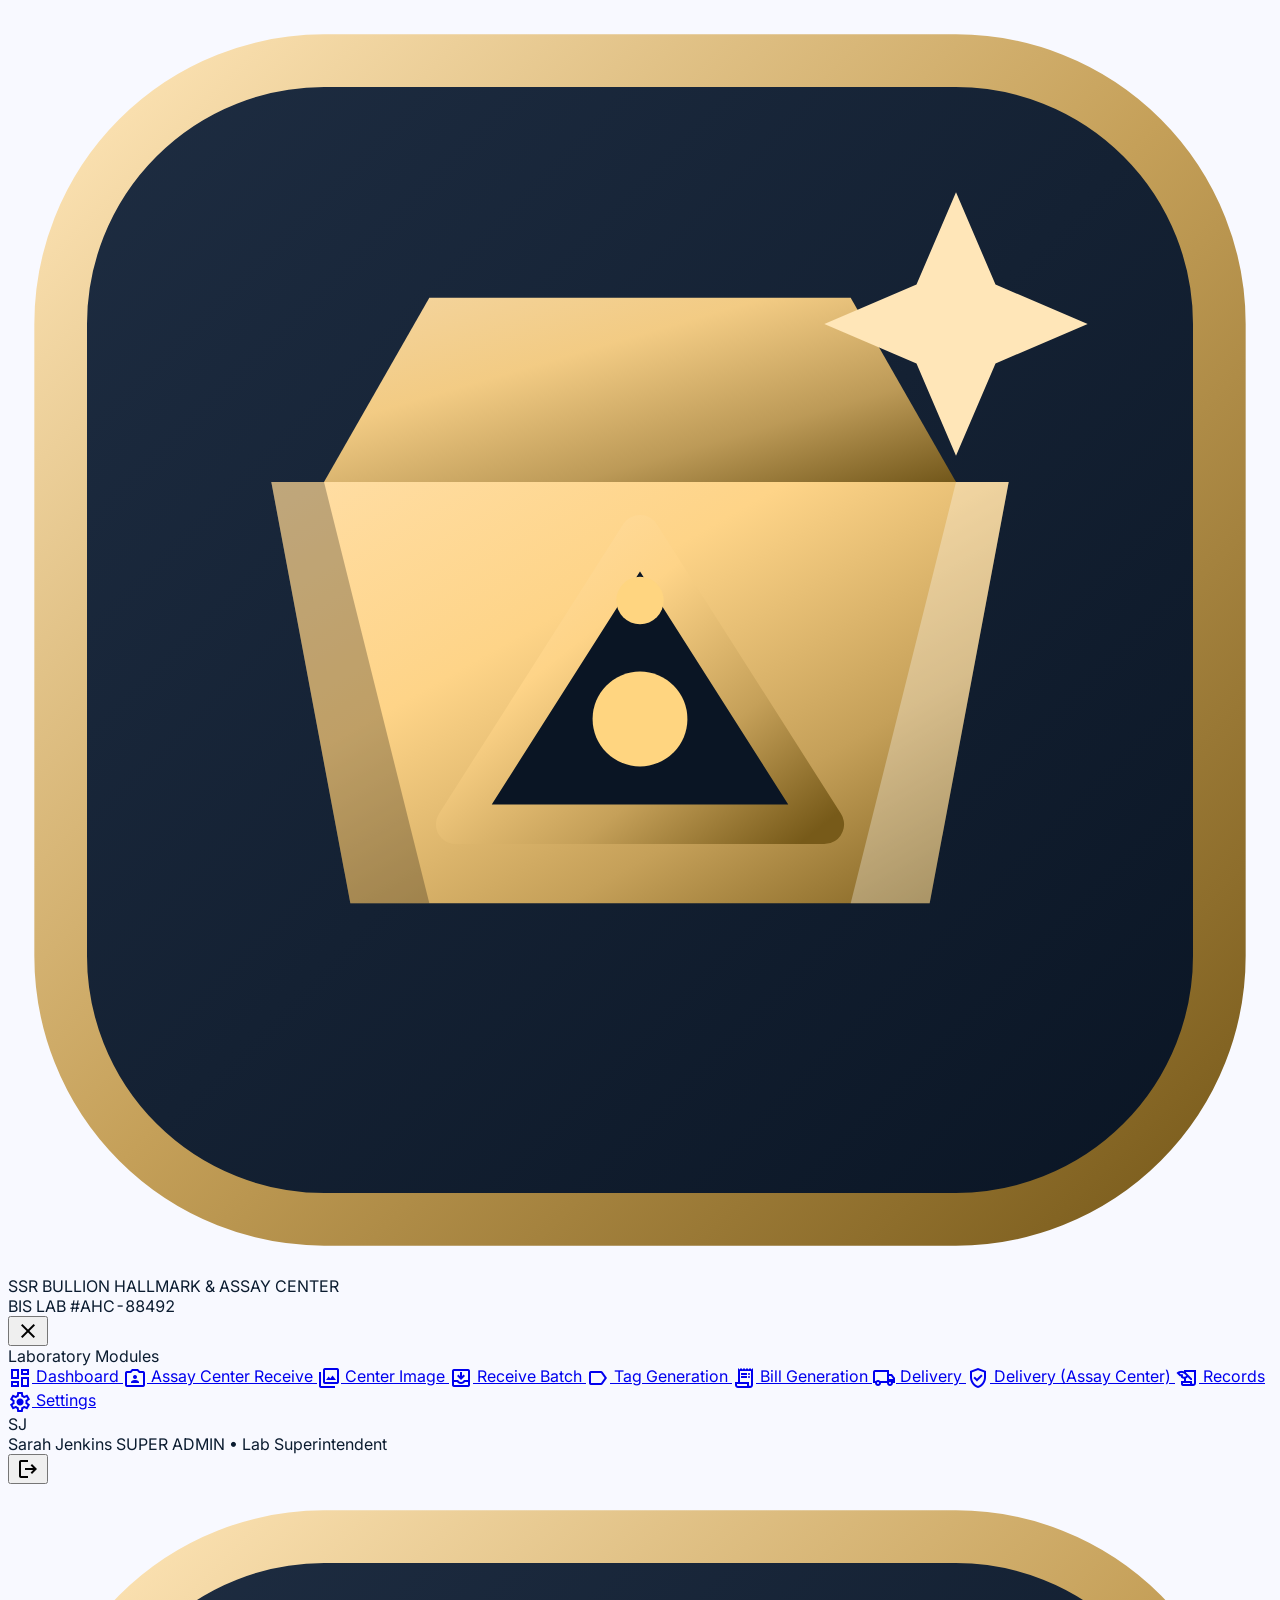
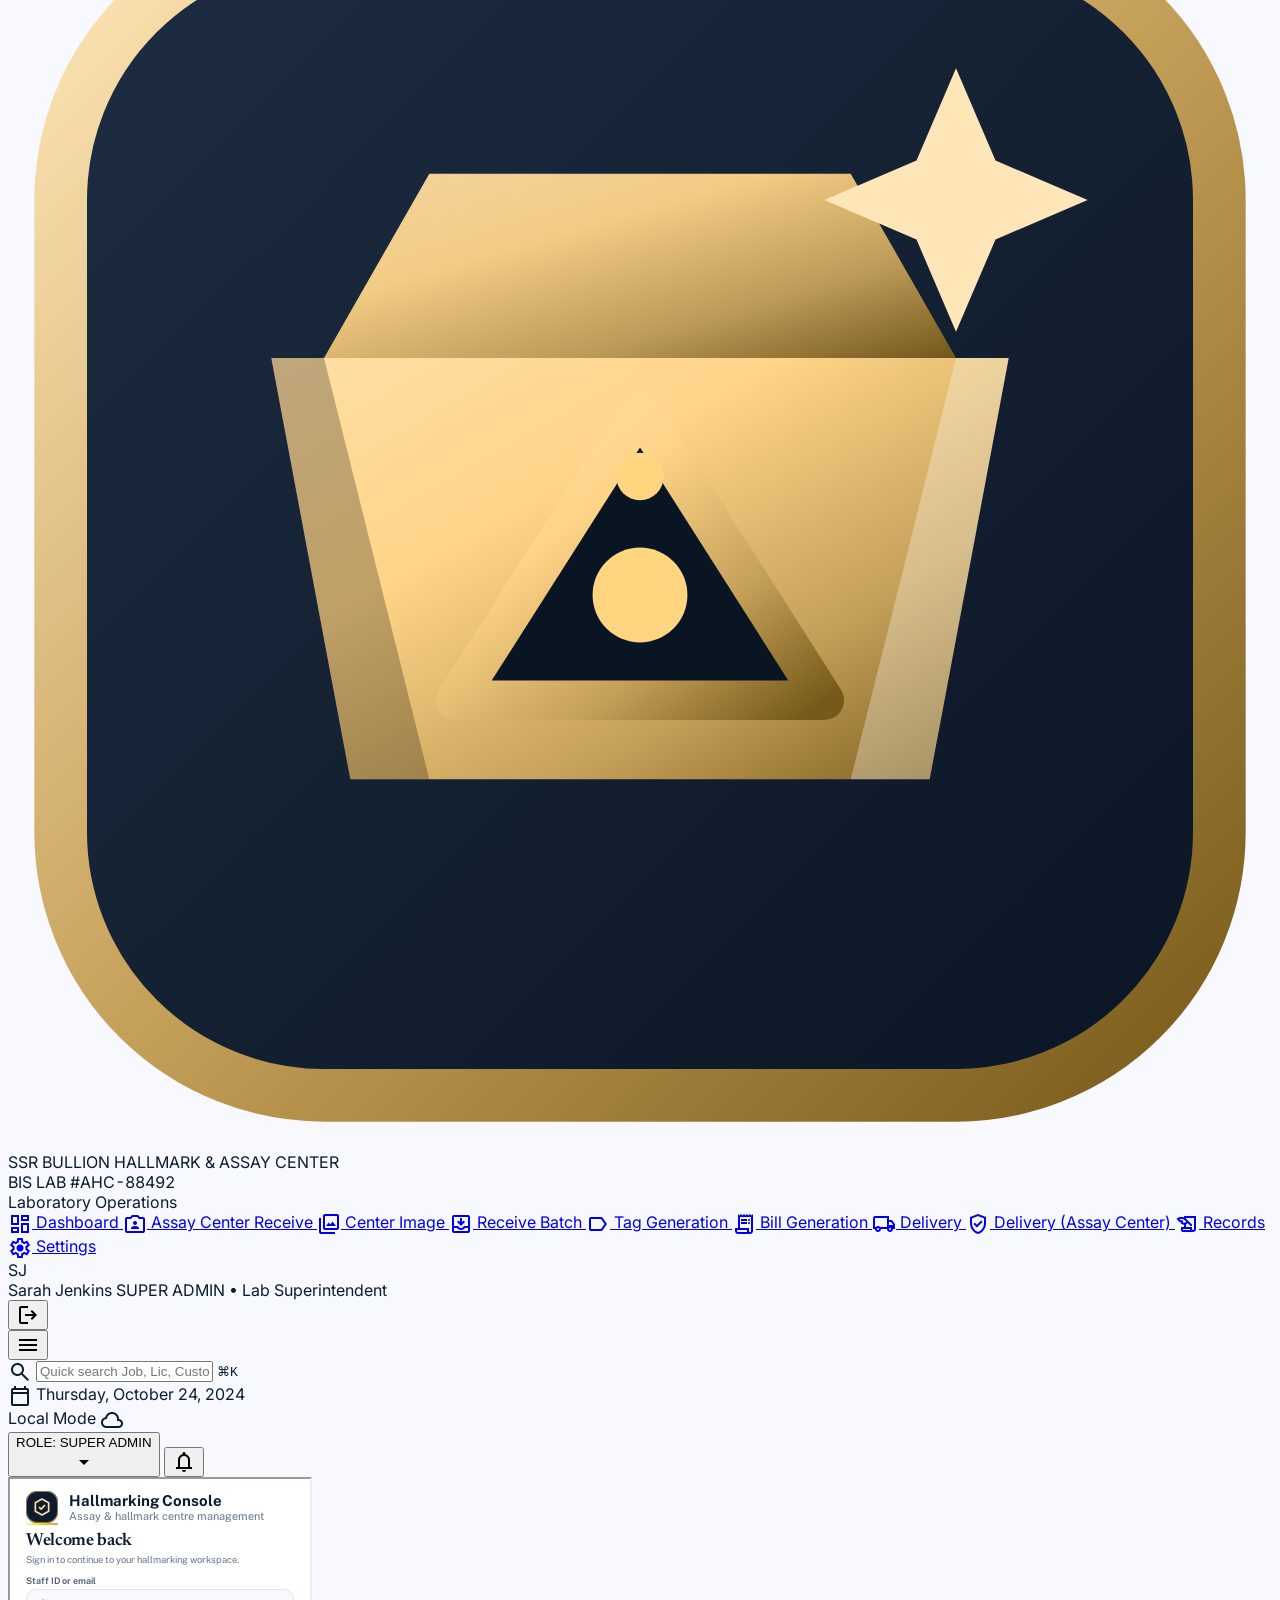
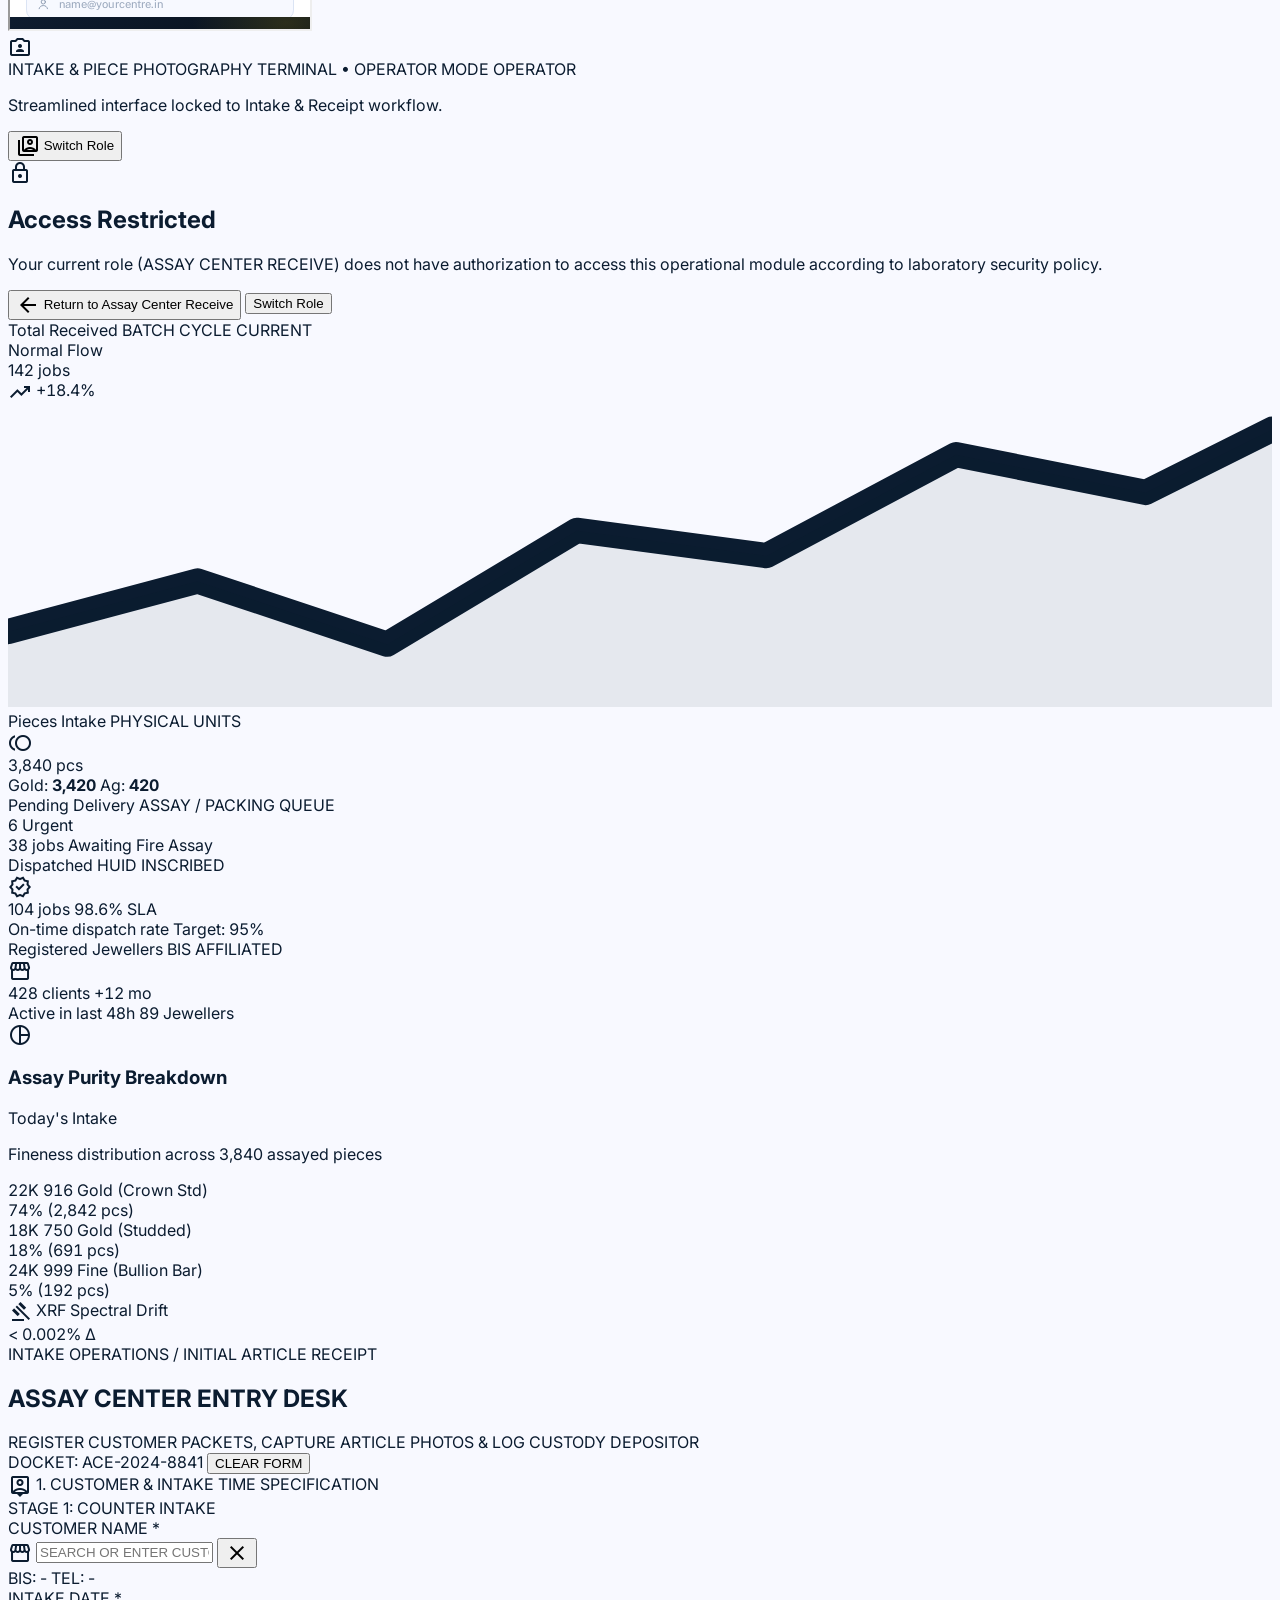
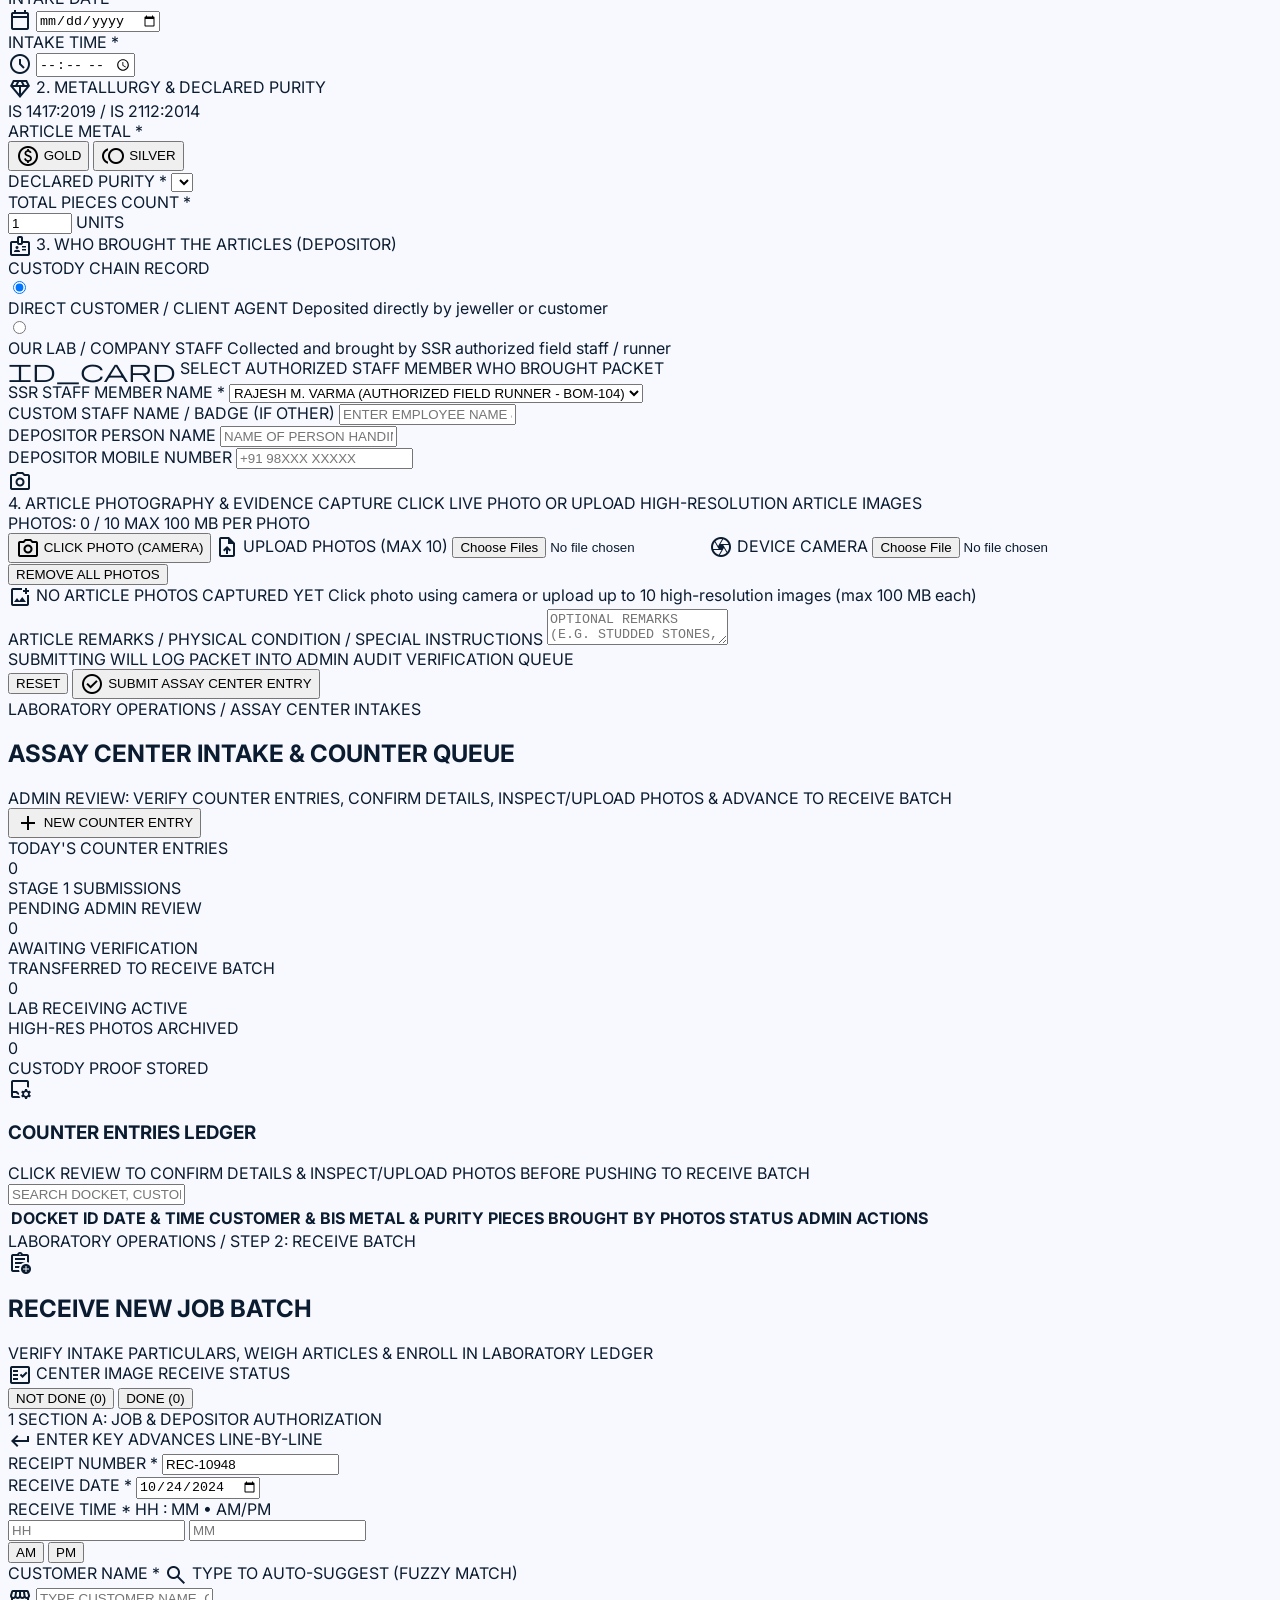
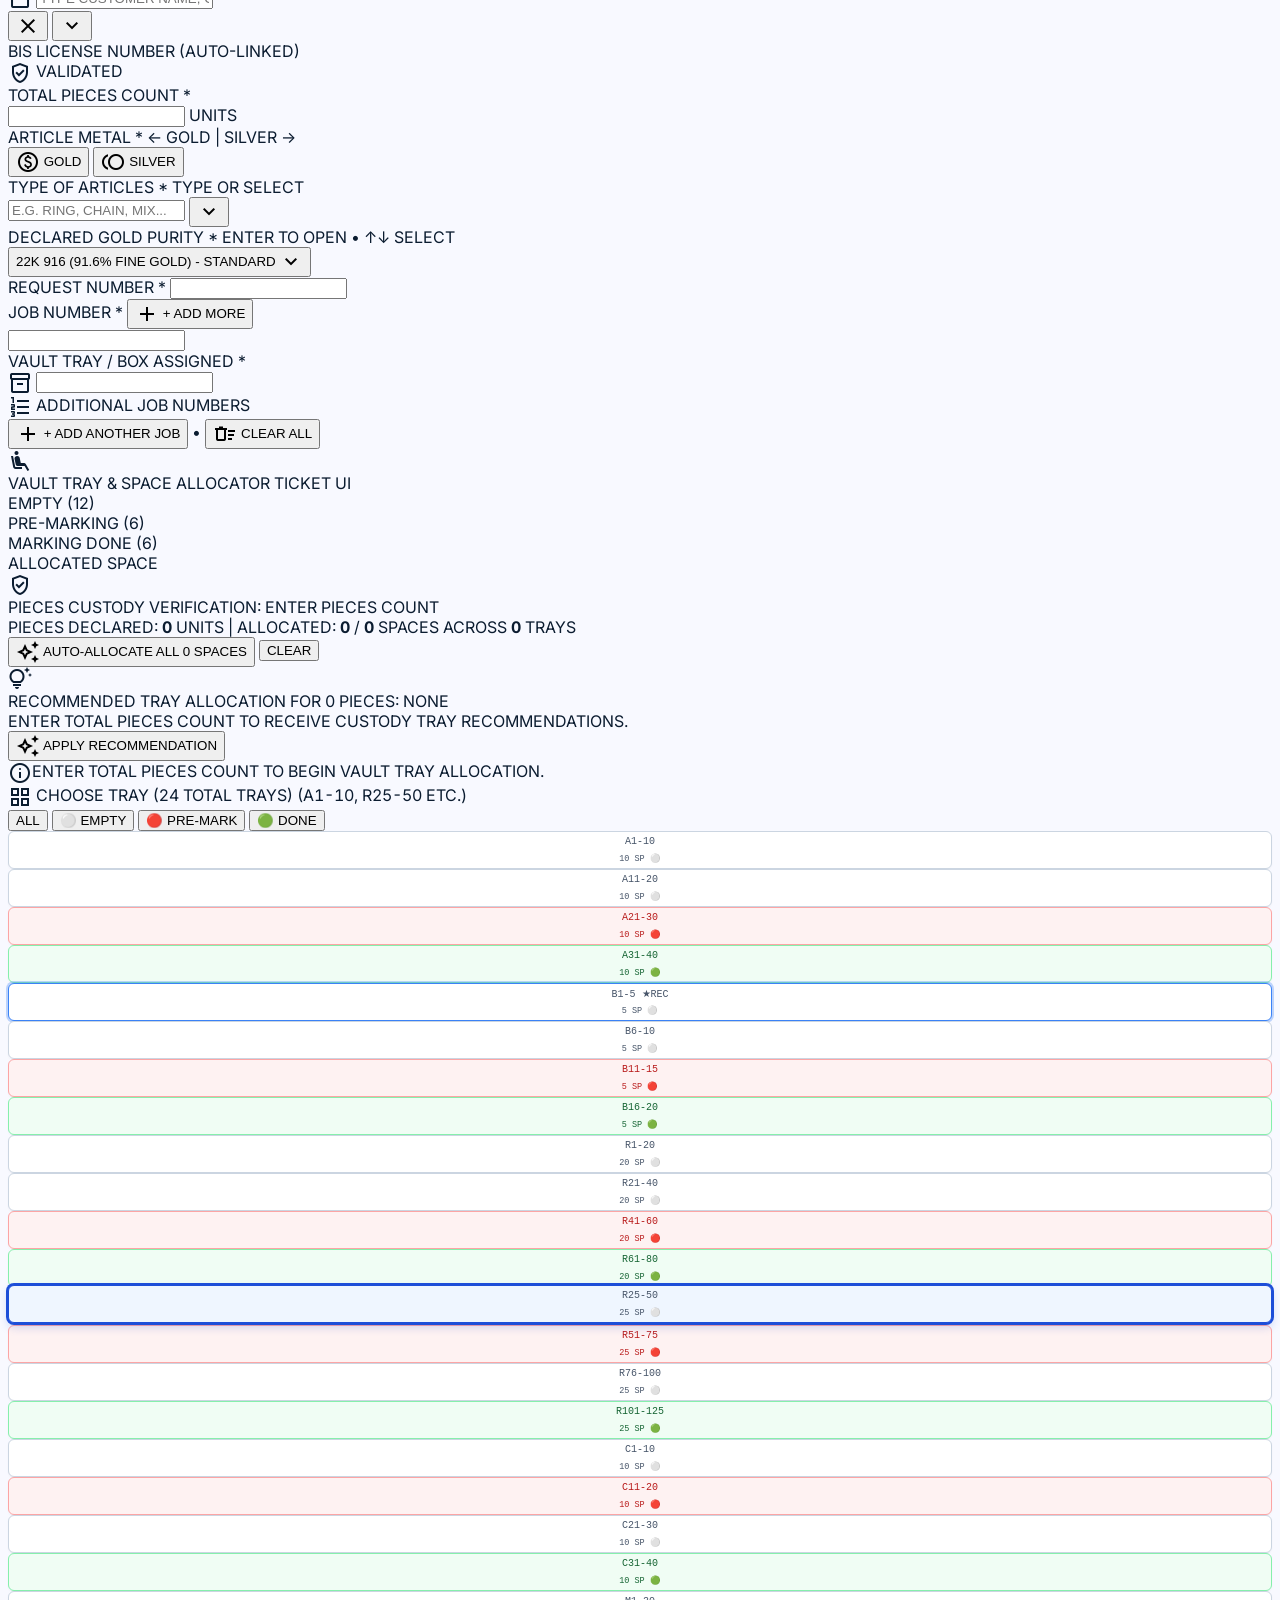
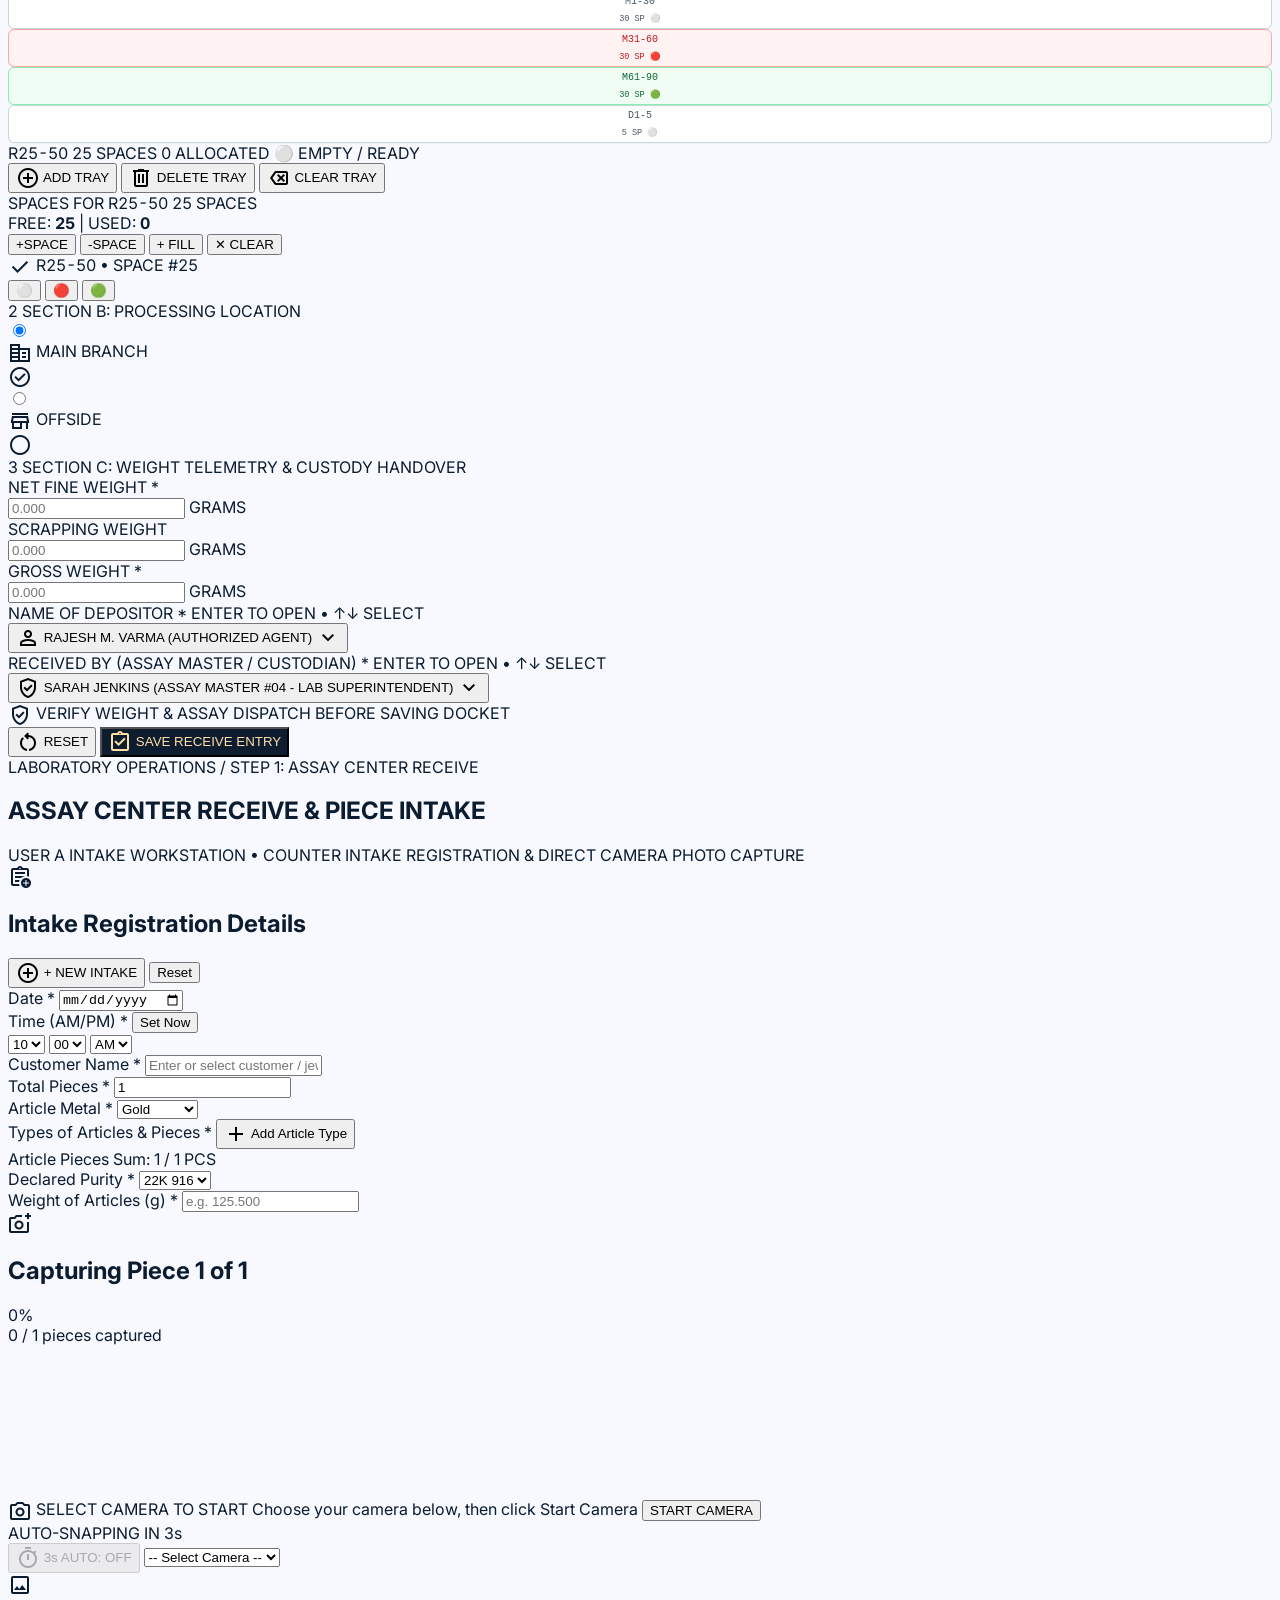
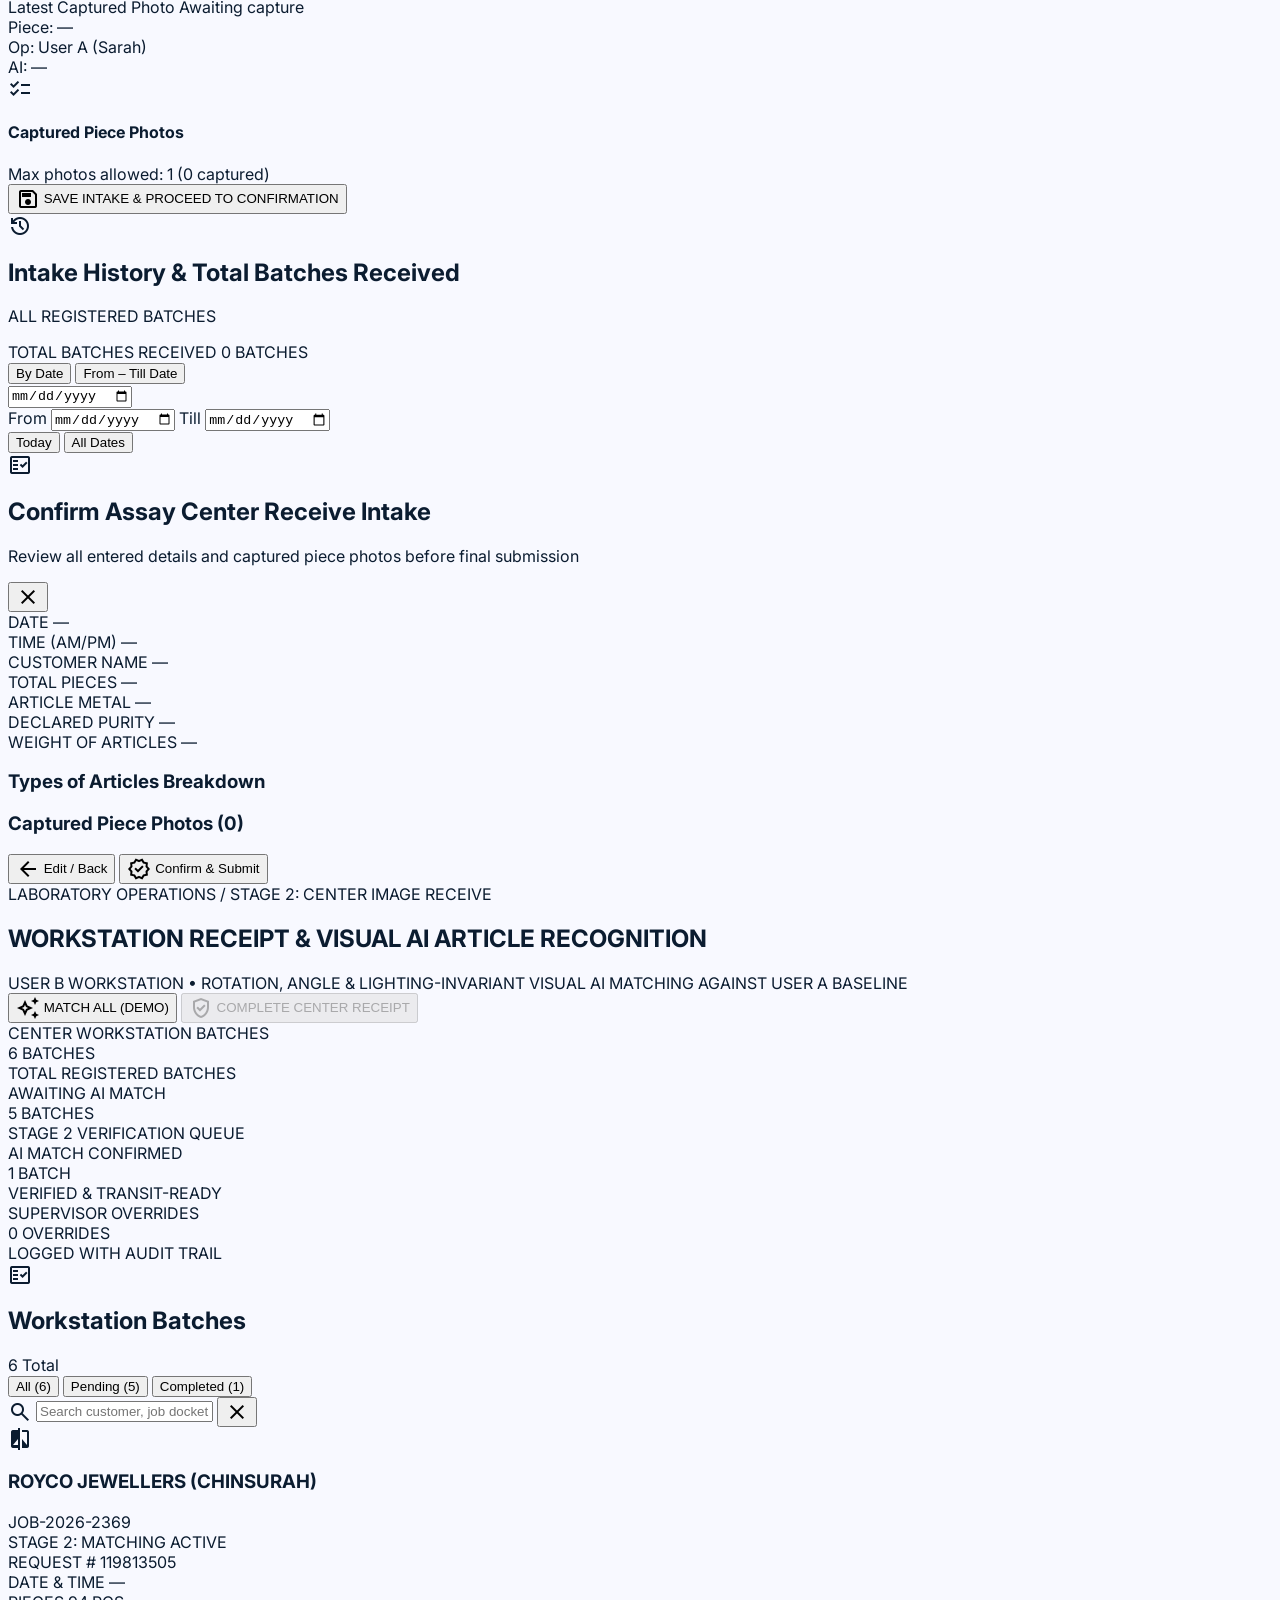
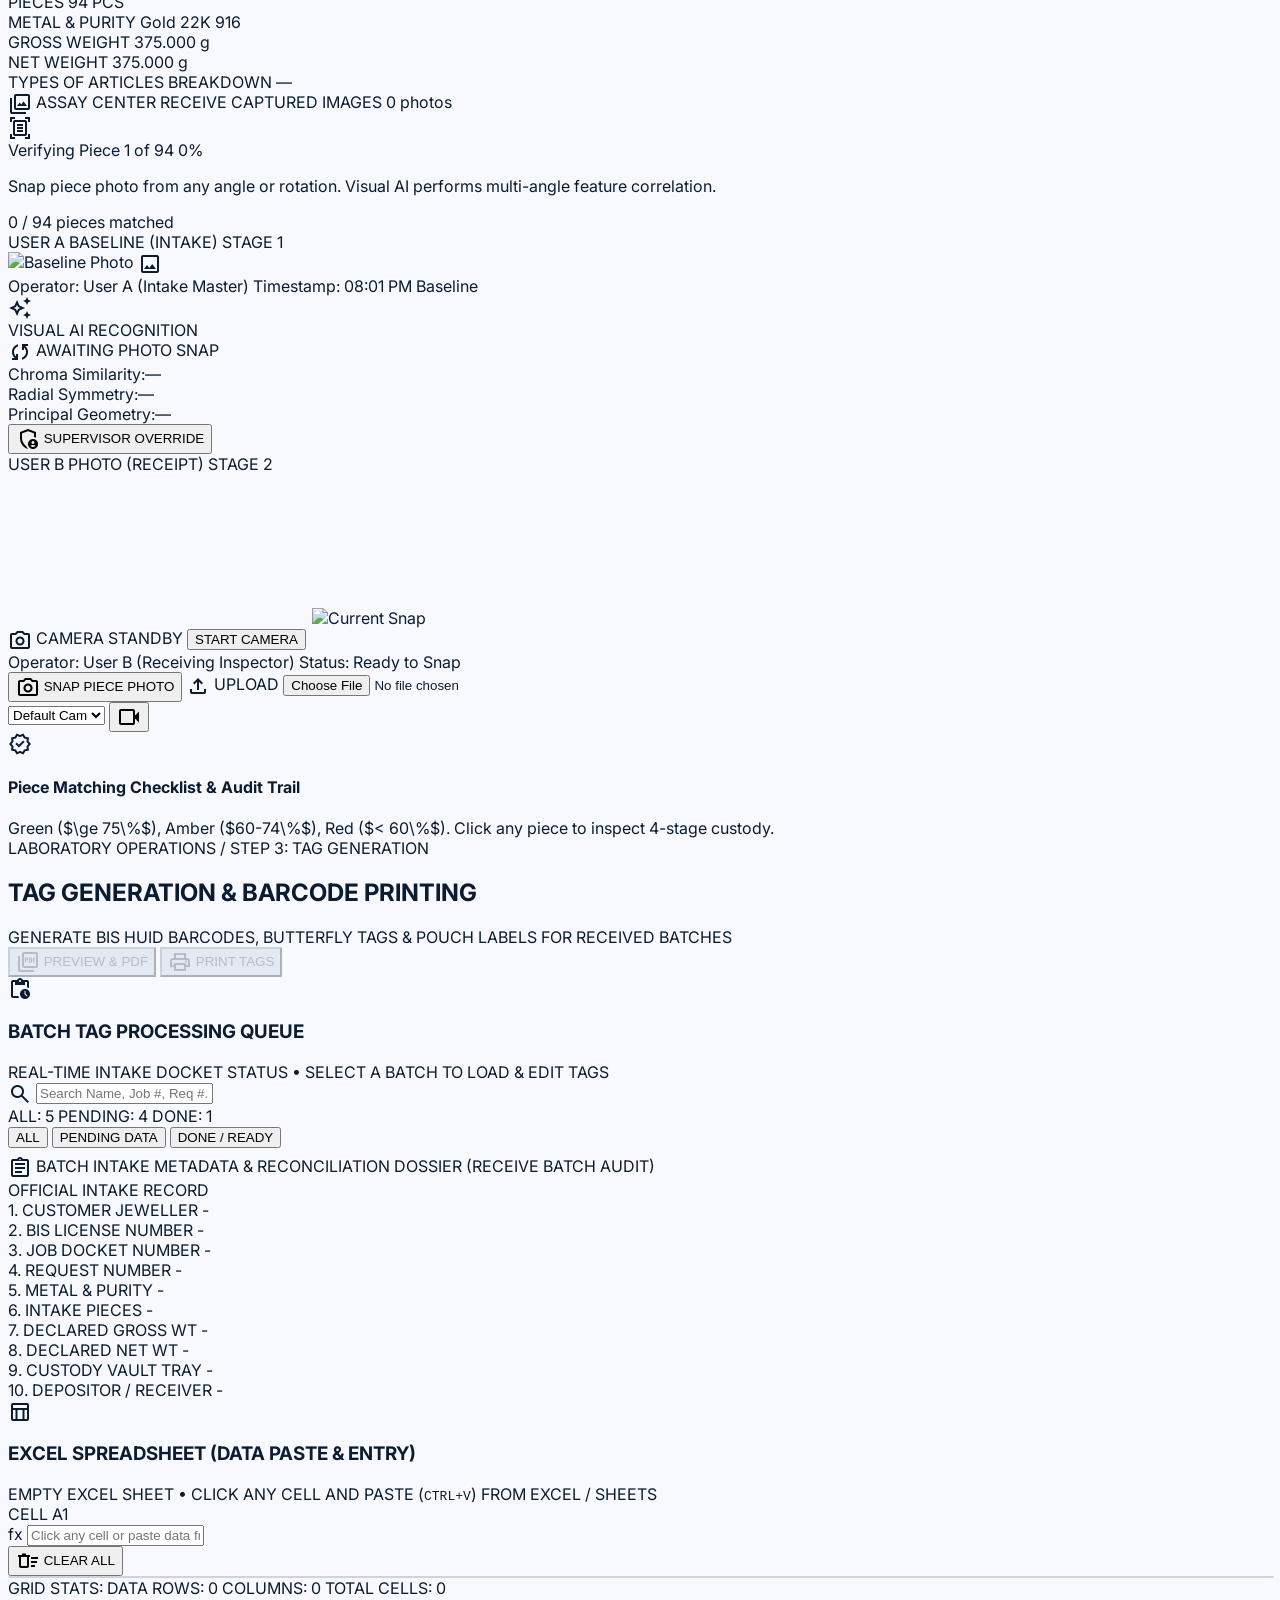
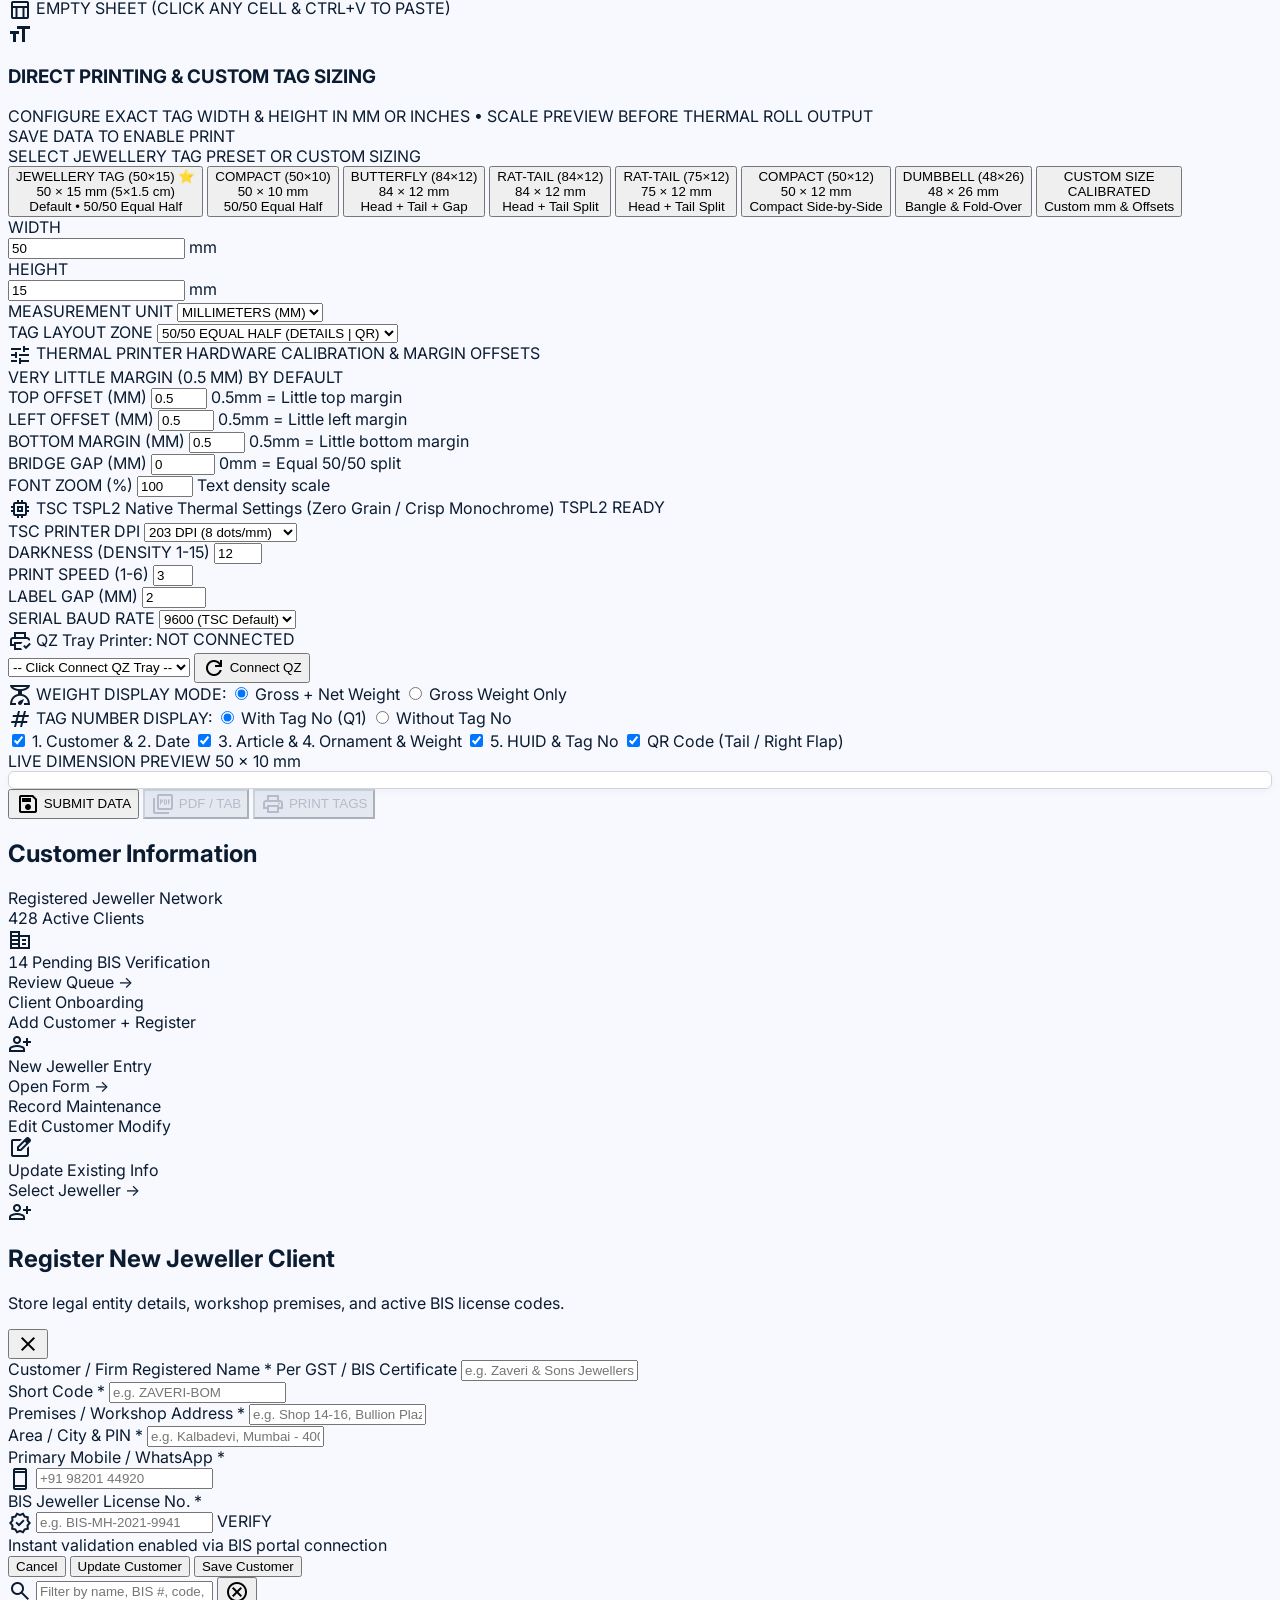
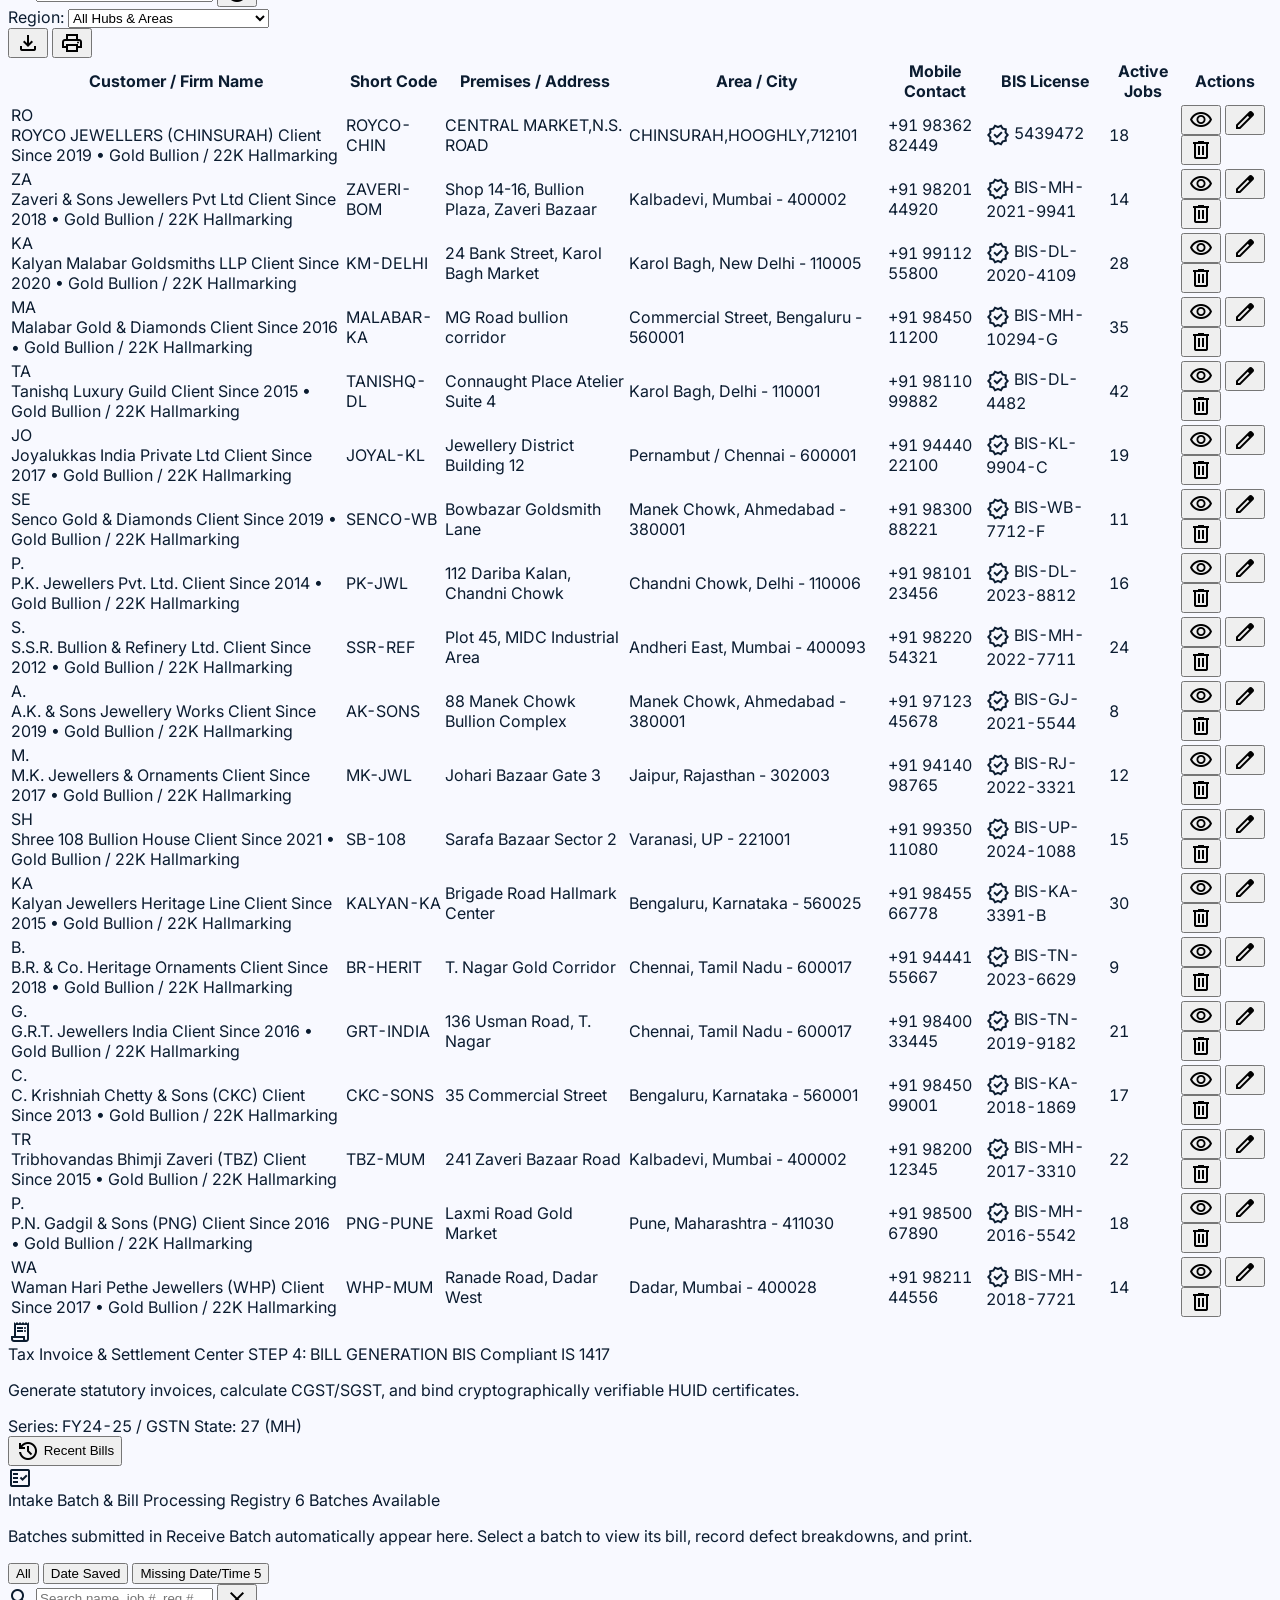
==== commit c1013958: "feat(tag-print): integrate QZ Tray SDK (v2.2.4) for direct raw TSPL2 printing on TSC printers" ====
--- a/index.html
+++ b/index.html
@@ -2977,6 +2977,26 @@
                         </select>
                       </div>
                     </div>
+
+                    <!-- QZ Tray Printer Selector & Status Bar -->
+                    <div id="tag-qz-tray-bar" class="mt-2.5 pt-2.5 border-t border-amber-200/70 flex flex-wrap items-center justify-between gap-2">
+                      <div class="flex items-center gap-2">
+                        <span class="text-[10.5px] font-extrabold text-slate-800 uppercase flex items-center gap-1">
+                          <span class="material-symbols-outlined text-[15px] text-emerald-700">print_connect</span>
+                          <span>QZ Tray Printer:</span>
+                        </span>
+                        <span id="tag-qz-status-badge" class="px-2 py-0.5 rounded text-[10px] font-mono font-bold bg-slate-200 text-slate-700">NOT CONNECTED</span>
+                      </div>
+                      <div class="flex items-center gap-2 flex-1 max-w-md justify-end">
+                        <select id="tag-qz-printer-select" onchange="selectQzPrinter(this.value)" class="h-8 px-2.5 bg-white rounded-md text-xs font-semibold text-slate-900 border border-slate-300 focus:outline-none focus:ring-1 focus:ring-primary-container flex-1 min-w-[160px]">
+                          <option value="">-- Click Connect QZ Tray --</option>
+                        </select>
+                        <button type="button" id="btn-tag-qz-connect" onclick="connectQzTray(false)" class="h-8 px-3 rounded-md bg-emerald-700 hover:bg-emerald-800 text-white font-bold text-[10.5px] uppercase tracking-wider cursor-pointer transition-all shrink-0 flex items-center gap-1">
+                          <span class="material-symbols-outlined text-[14px]">refresh</span>
+                          <span>Connect QZ</span>
+                        </button>
+                      </div>
+                    </div>
                   </div>
                 </div>
 
@@ -6480,6 +6500,41 @@
         </div>
 
         <div class="grid grid-cols-1 gap-3">
+          <!-- QZ Tray Direct Raw TSPL2 Printing (Works with Windows TSC Driver!) -->
+          <div id="modal-qz-tray-panel" class="p-3.5 rounded-xl border-2 border-primary-container bg-slate-900 text-white space-y-2.5 shadow-sm">
+            <div class="flex items-center justify-between gap-2">
+              <div class="flex items-center gap-2">
+                <span class="material-symbols-outlined text-amber-400 text-[18px]">print_connect</span>
+                <div>
+                  <div class="font-extrabold text-xs uppercase tracking-wider text-amber-300">QZ TRAY • CRISP TSPL2 PRINTING</div>
+                  <div class="text-[10px] text-slate-300">Direct 1-click raw TSPL2 to Windows TSC printer (zero grains/haze)</div>
+                </div>
+              </div>
+              <span id="modal-qz-status-badge" class="px-2 py-0.5 rounded text-[9.5px] font-mono font-bold bg-slate-700 text-slate-200 shrink-0">CHECKING QZ...</span>
+            </div>
+
+            <div class="flex items-center gap-2">
+              <select id="modal-qz-printer-select" onchange="selectQzPrinter(this.value)" class="flex-1 h-8 px-2.5 rounded-lg bg-slate-800 border border-slate-600 text-white text-xs font-semibold focus:outline-none">
+                <option value="">-- Click Connect to list printers --</option>
+              </select>
+              <button type="button" id="btn-modal-qz-refresh" onclick="connectQzTray(false)" class="h-8 px-3 rounded-lg bg-slate-700 hover:bg-slate-600 text-amber-300 font-bold text-[10.5px] uppercase tracking-wider cursor-pointer transition-all flex items-center gap-1 shrink-0">
+                <span class="material-symbols-outlined text-[14px]">refresh</span>
+                <span>Connect / Refresh</span>
+              </button>
+            </div>
+
+            <div class="grid grid-cols-2 gap-2">
+              <button type="button" id="btn-qz-print-with-tag" onclick="printTagsViaQzTray('with')" class="px-3 py-2.5 rounded-lg bg-amber-400 hover:bg-amber-300 text-slate-950 font-extrabold text-[11px] uppercase tracking-wider flex items-center justify-center gap-1.5 cursor-pointer transition-all shadow-xs">
+                <span class="material-symbols-outlined text-[16px]">print</span>
+                <span>QZ Print WITH Tag No</span>
+              </button>
+              <button type="button" id="btn-qz-print-without-tag" onclick="printTagsViaQzTray('without')" class="px-3 py-2.5 rounded-lg bg-emerald-500 hover:bg-emerald-400 text-slate-950 font-extrabold text-[11px] uppercase tracking-wider flex items-center justify-center gap-1.5 cursor-pointer transition-all shadow-xs">
+                <span class="material-symbols-outlined text-[16px]">print</span>
+                <span>QZ Print WITHOUT Tag No</span>
+              </button>
+            </div>
+          </div>
+
           <!-- TSC Native TSPL2 Direct Print Section (Solves Grainy / Hazy Thermal Output) -->
           <div class="p-3.5 rounded-xl border-2 border-emerald-500/70 bg-emerald-50/70 space-y-2.5">
             <div class="flex items-center justify-between gap-2">
@@ -6543,9 +6598,10 @@
   <script src="https://cdn.jsdelivr.net/npm/@supabase/supabase-js@2"></script>
   <script src="js/supabase-client.js"></script>
   <!-- Application Engine Script -->
+  <script src="js/qz-tray.js"></script>
   <script src="js/qrcode.min.js"></script>
   <script src="js/jsQR.js"></script>
-  <script src="js/app.js?v=2.2"></script>
+  <script src="js/app.js?v=2.3"></script>
 </body>
 </html>
 
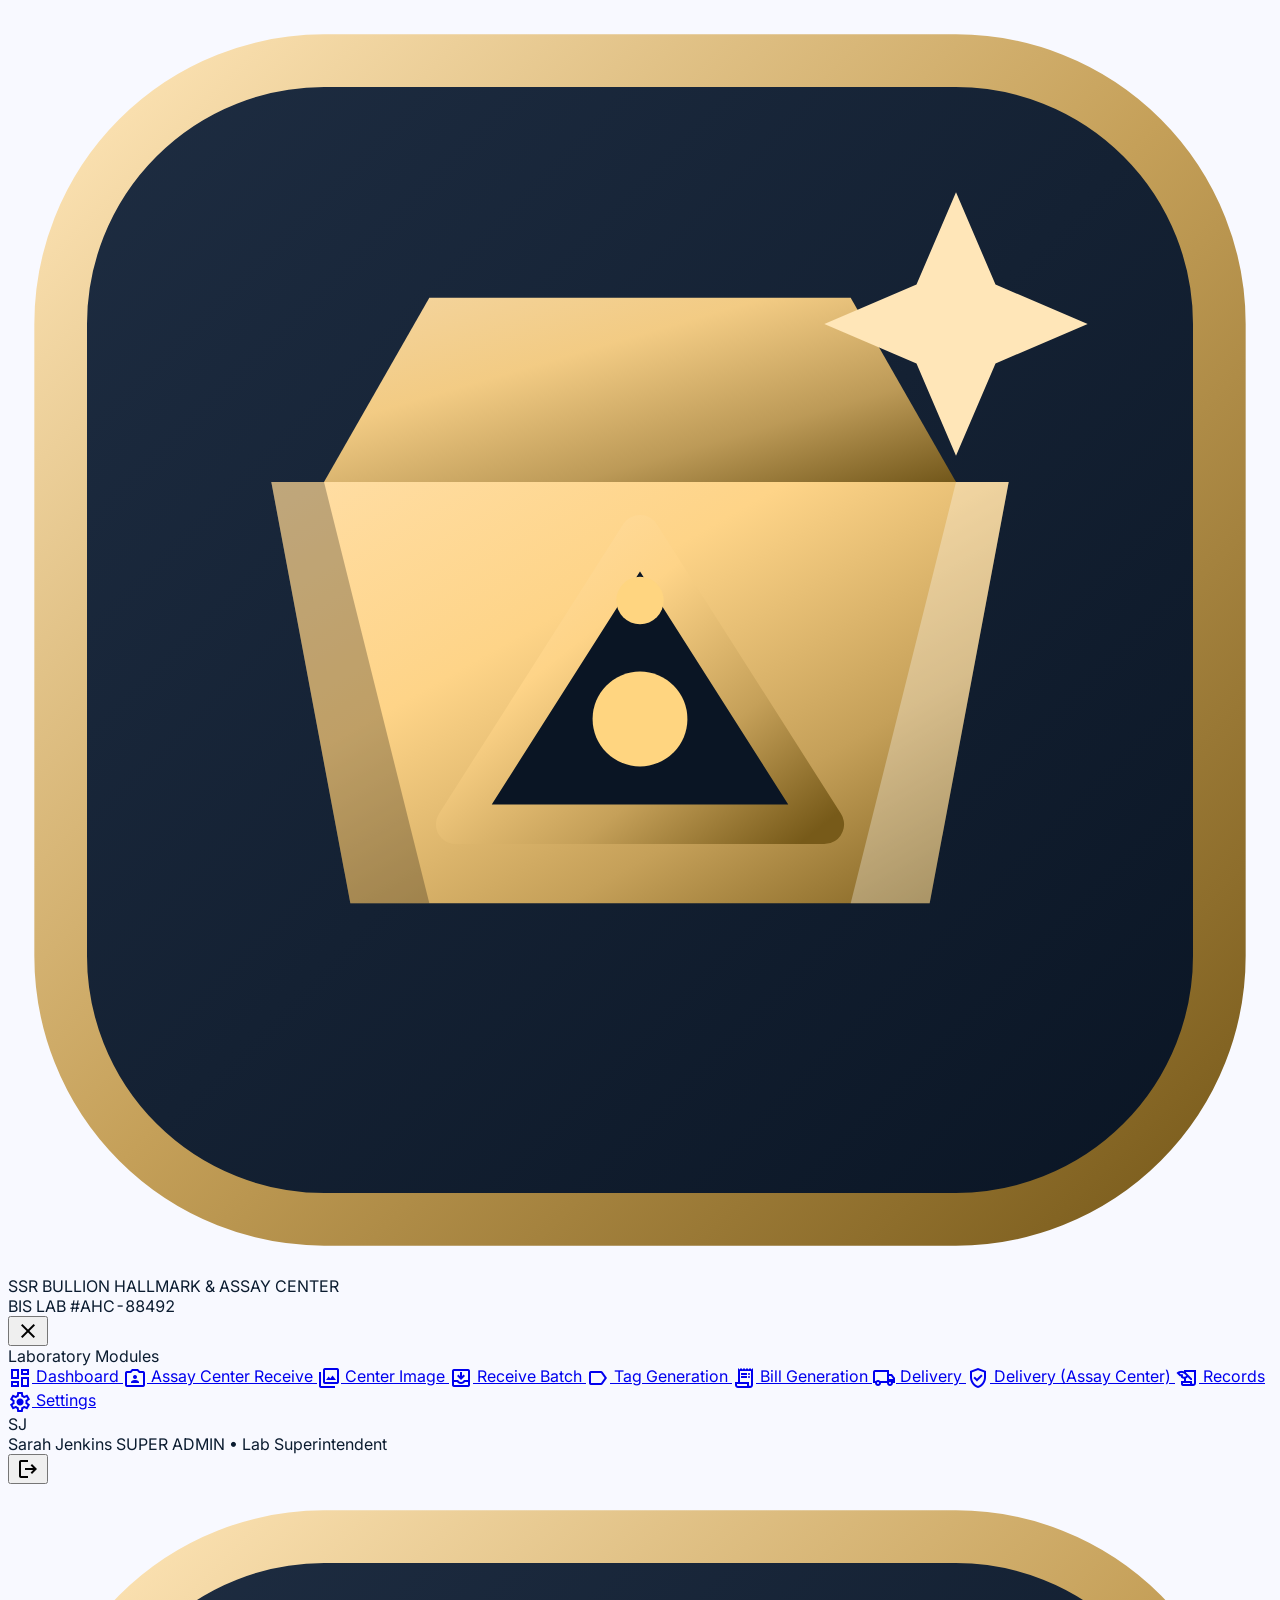
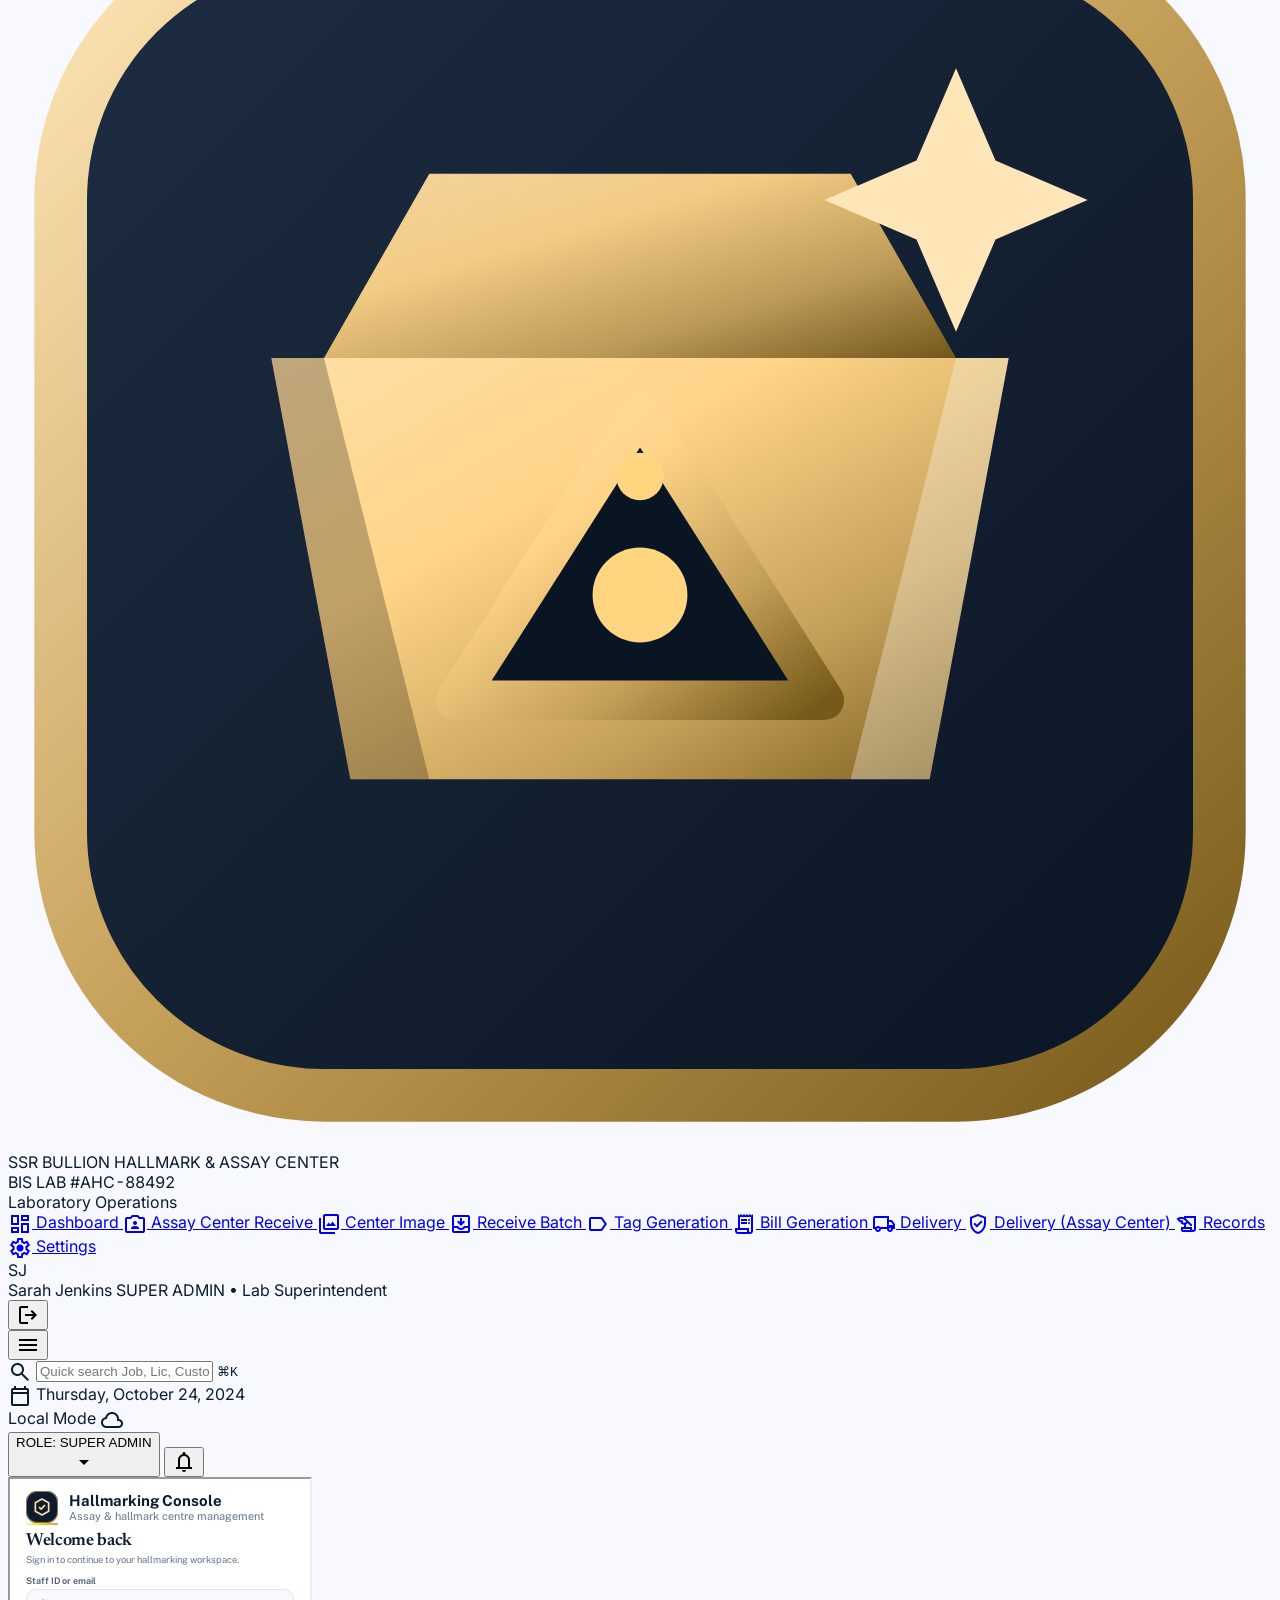
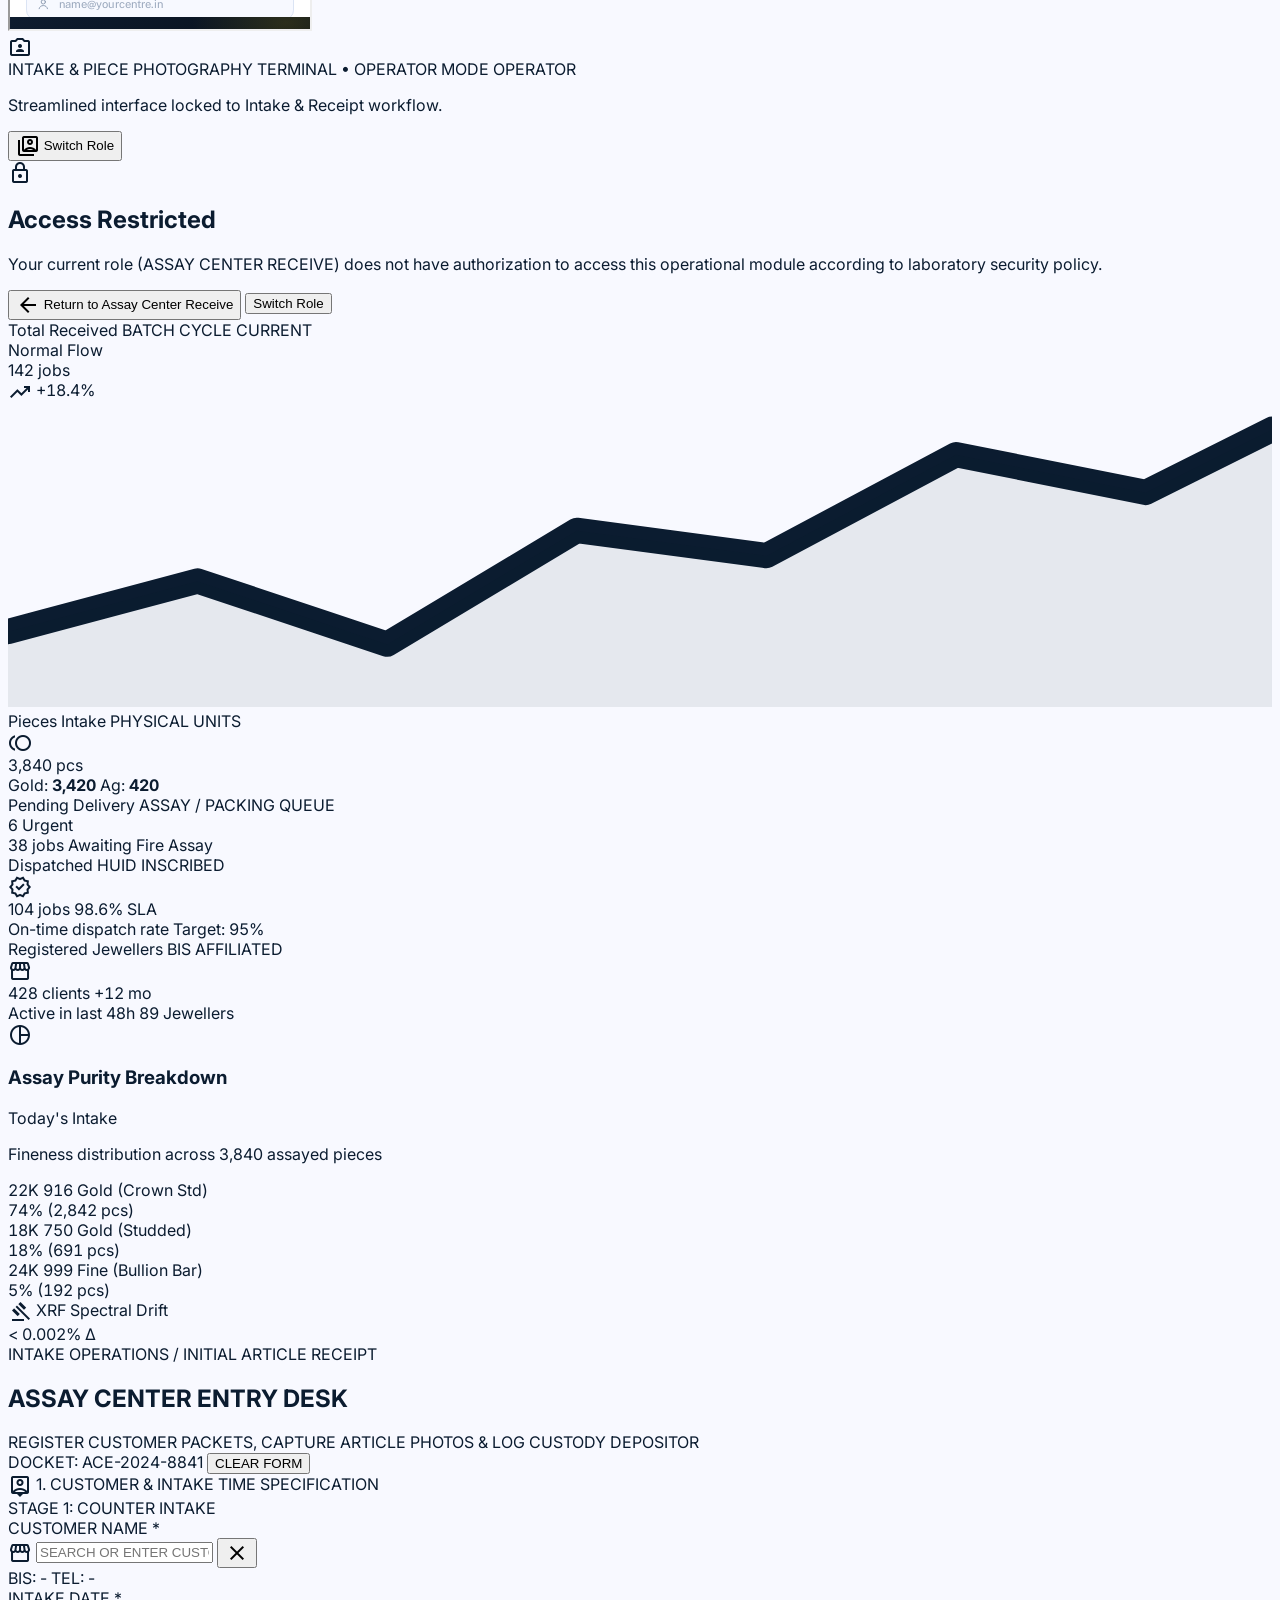
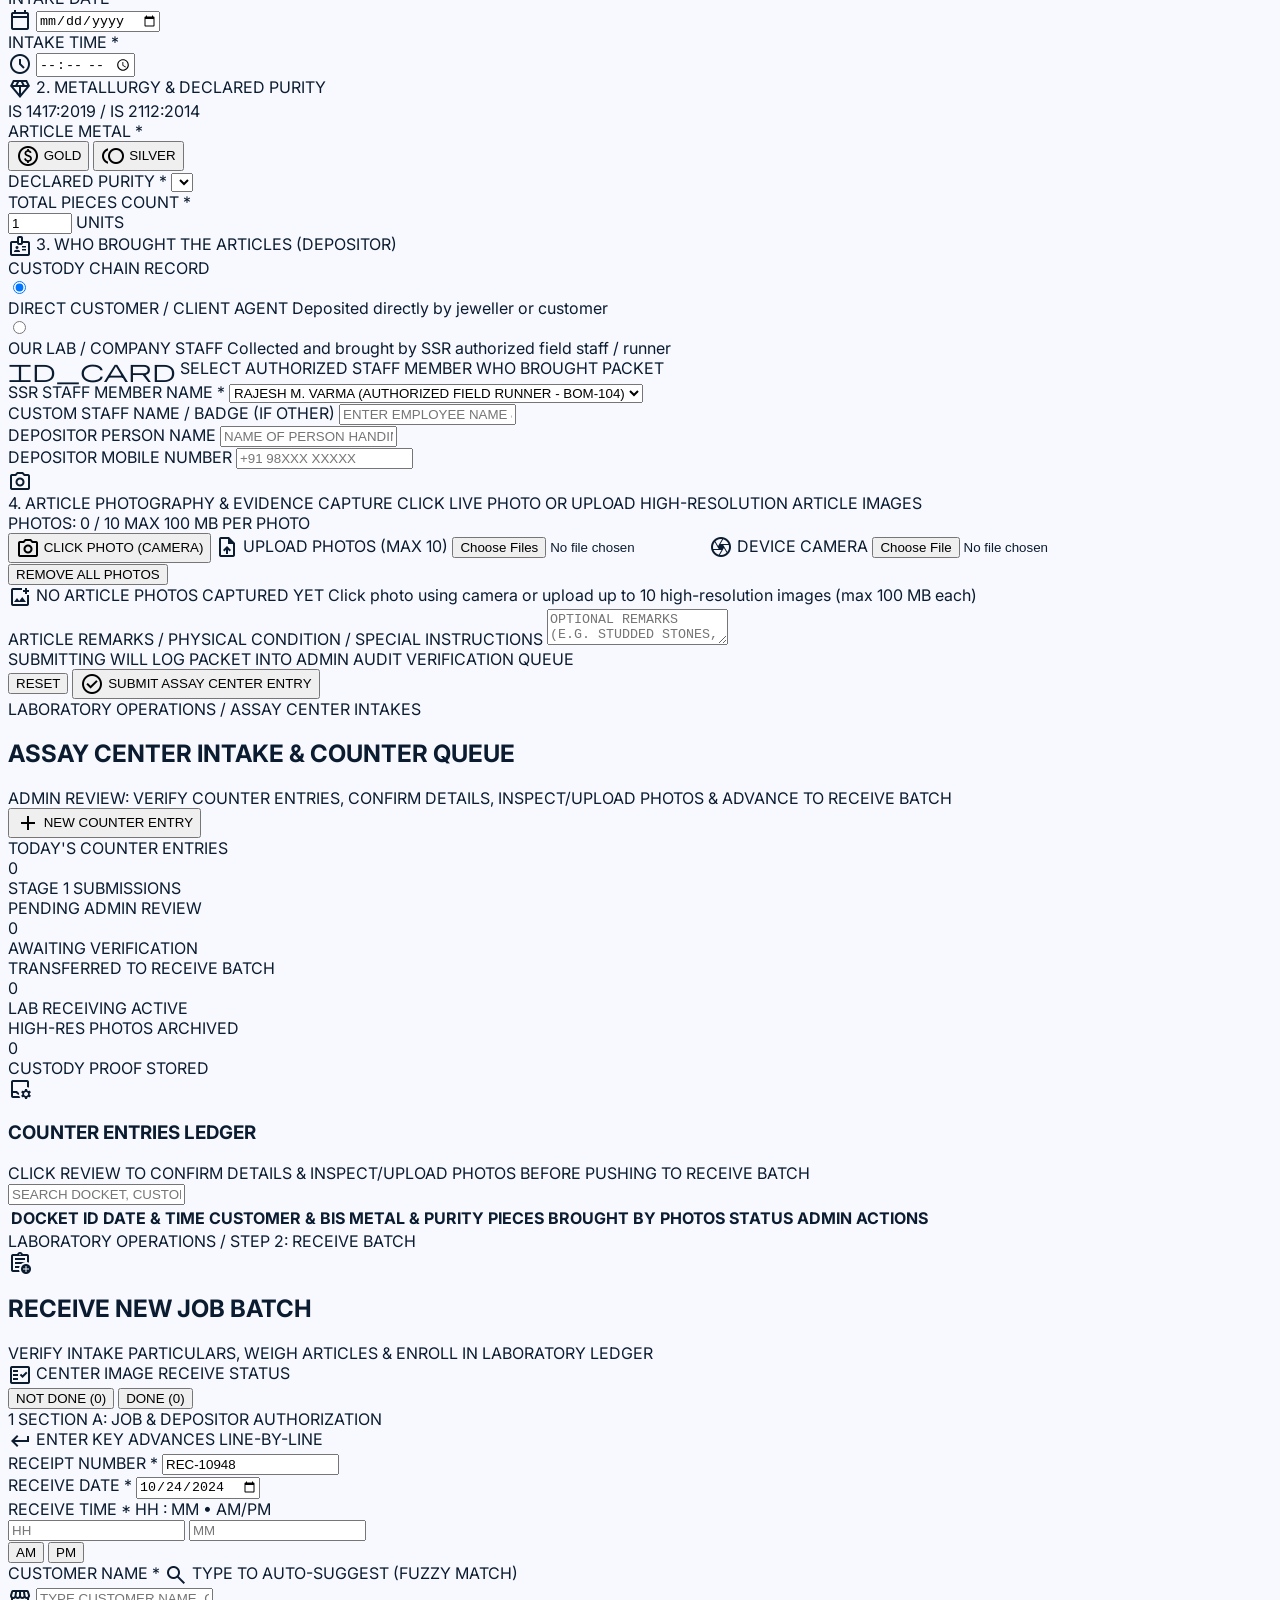
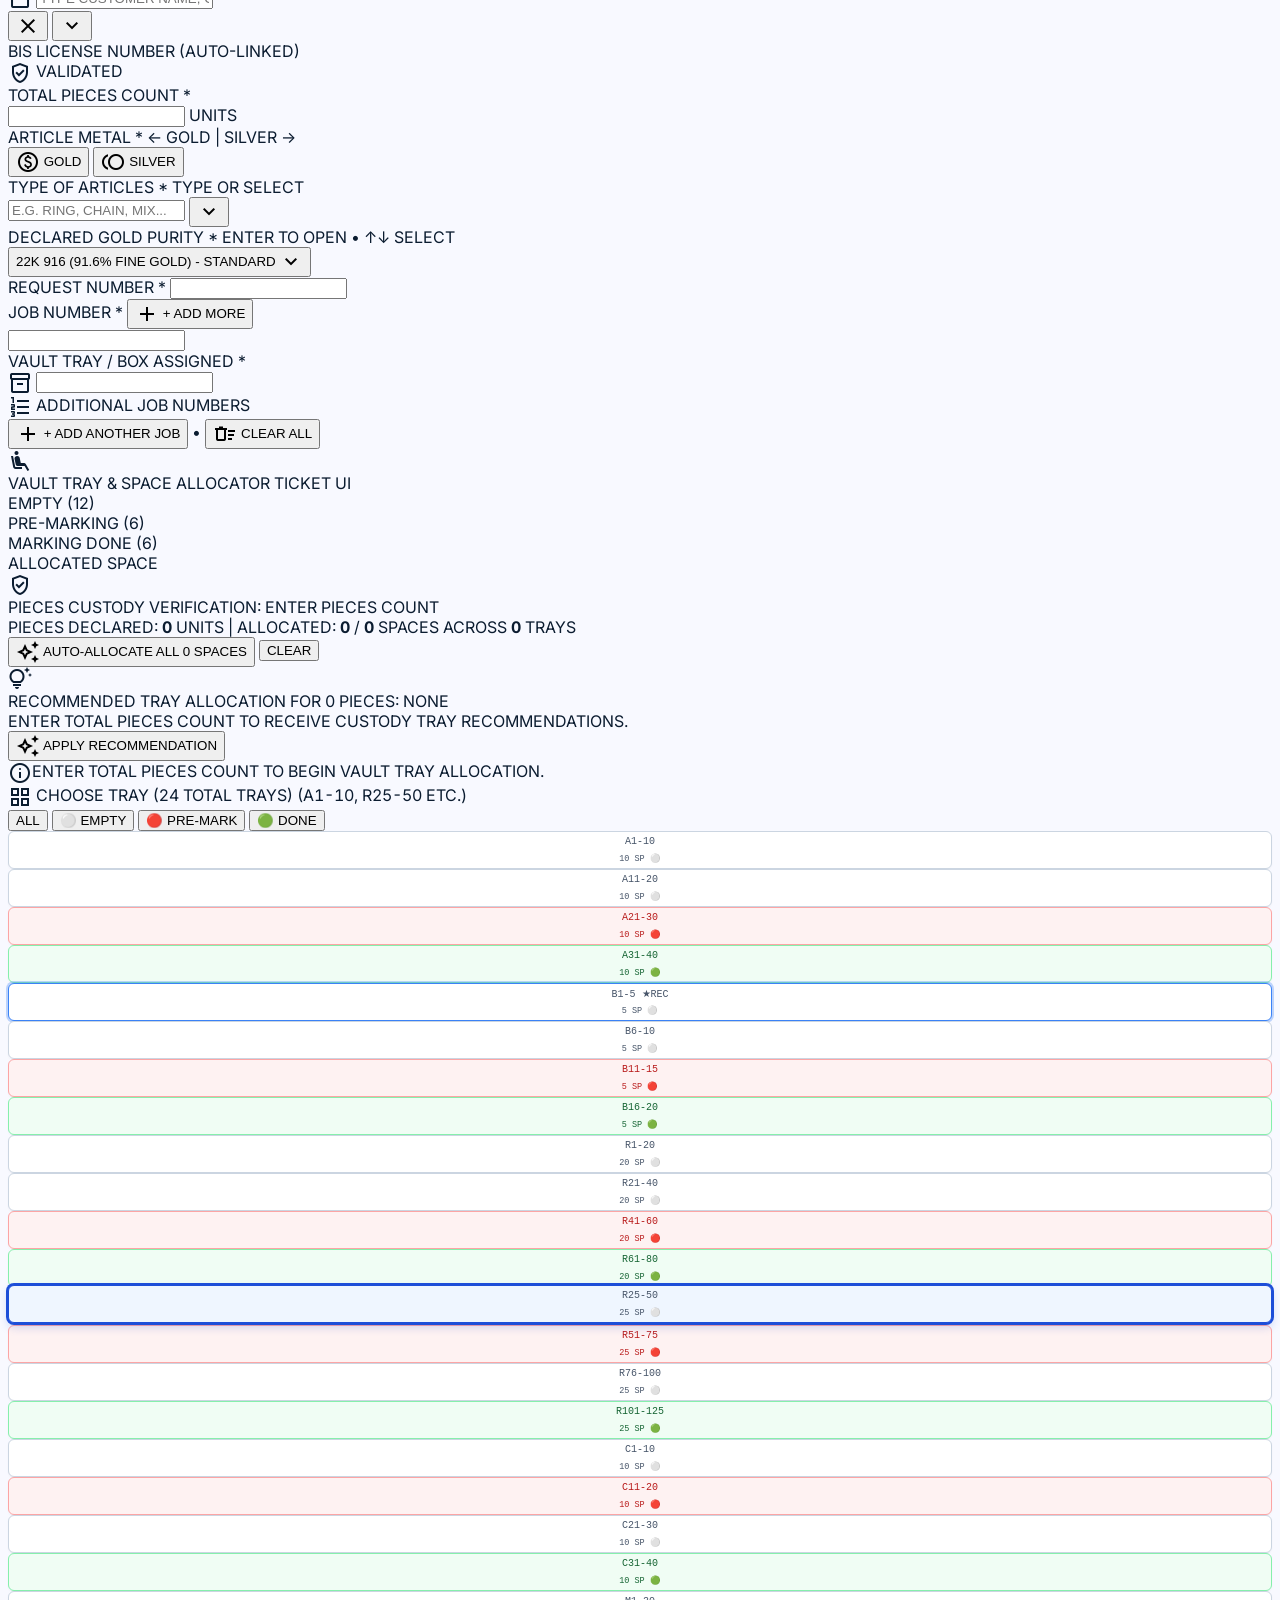
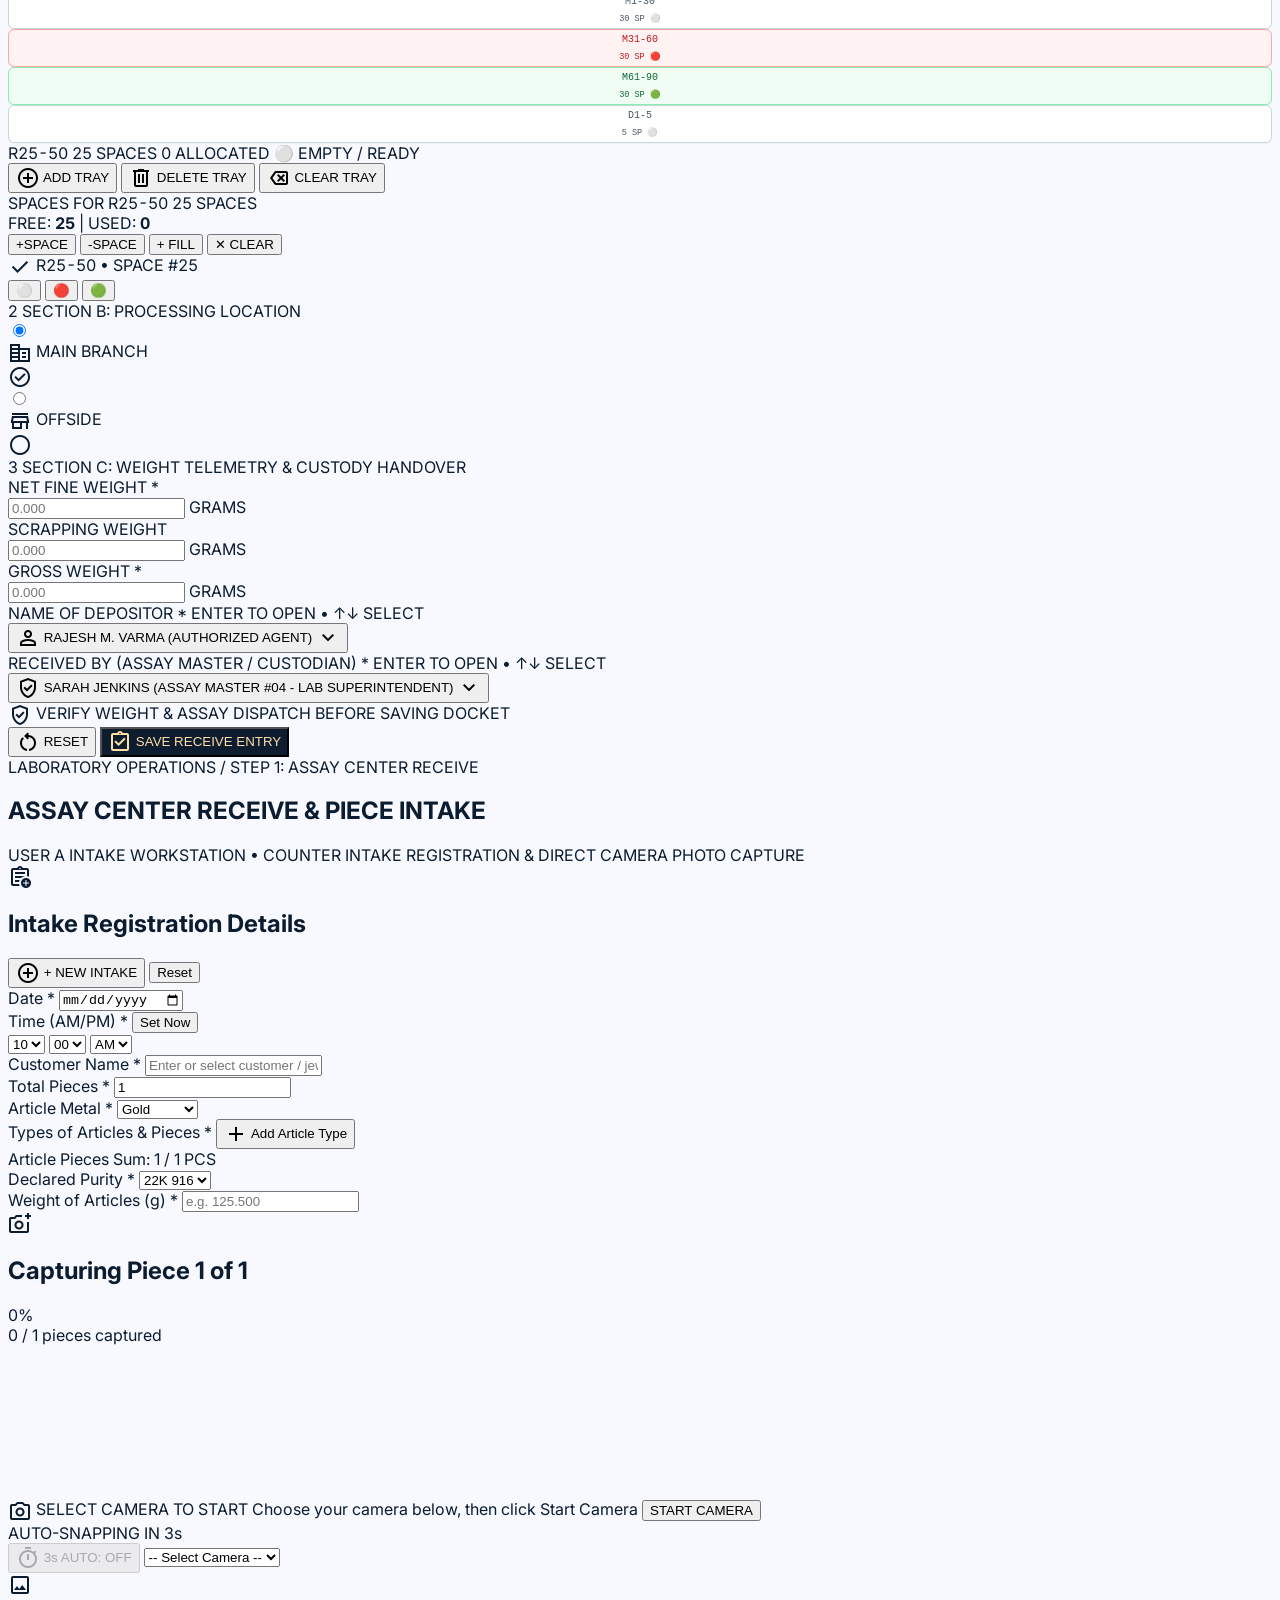
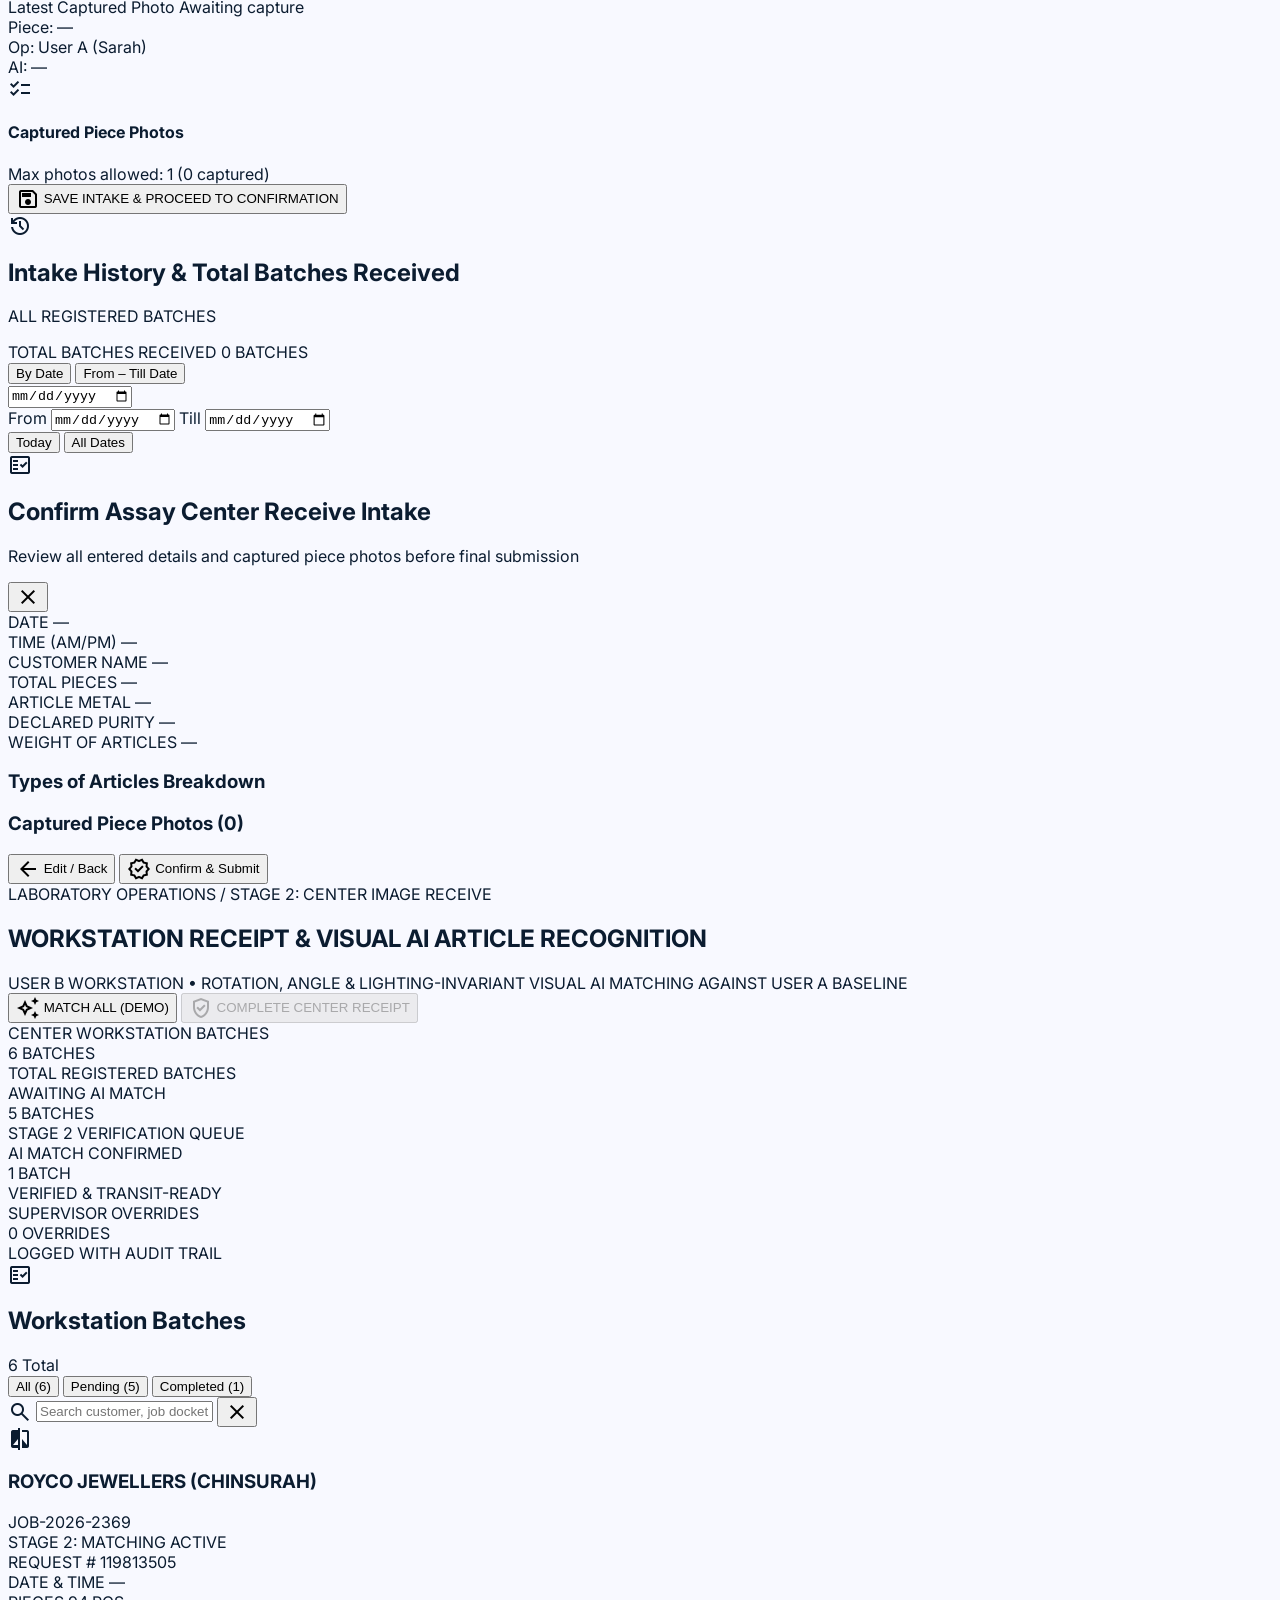
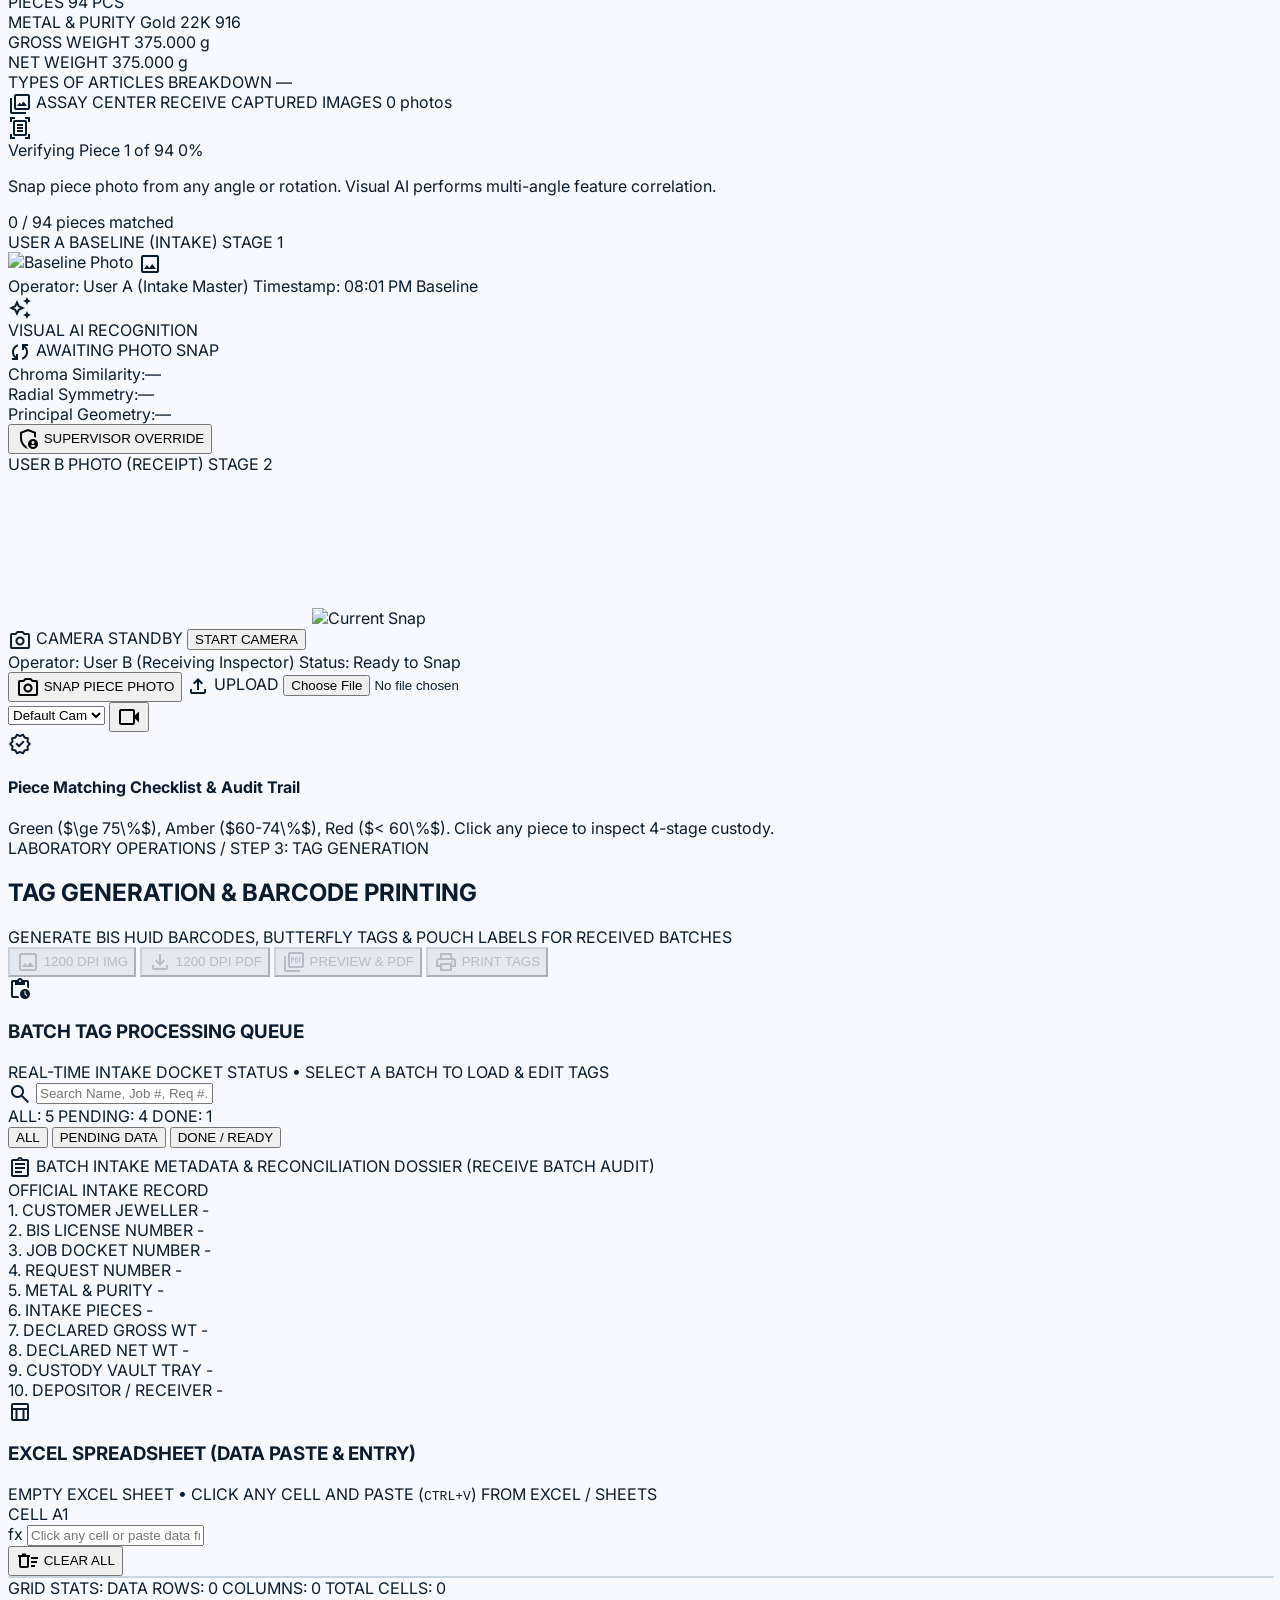
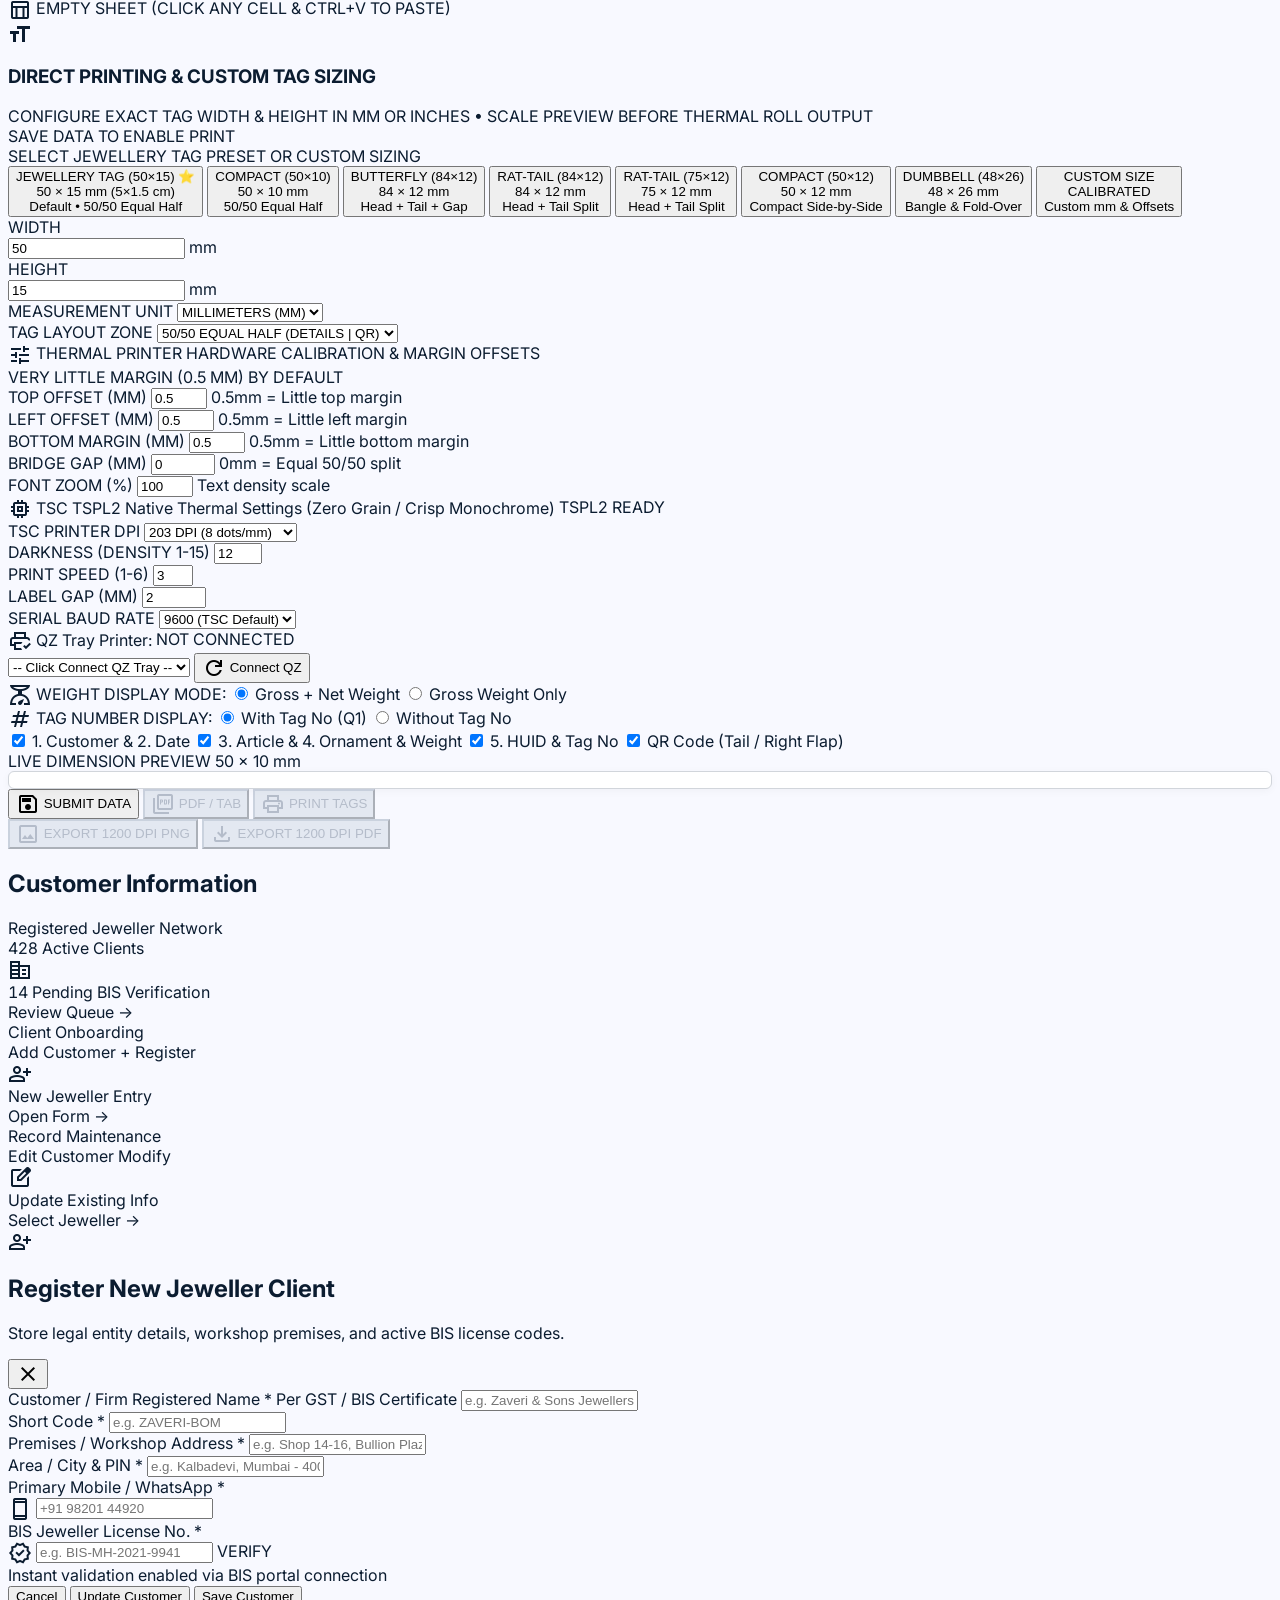
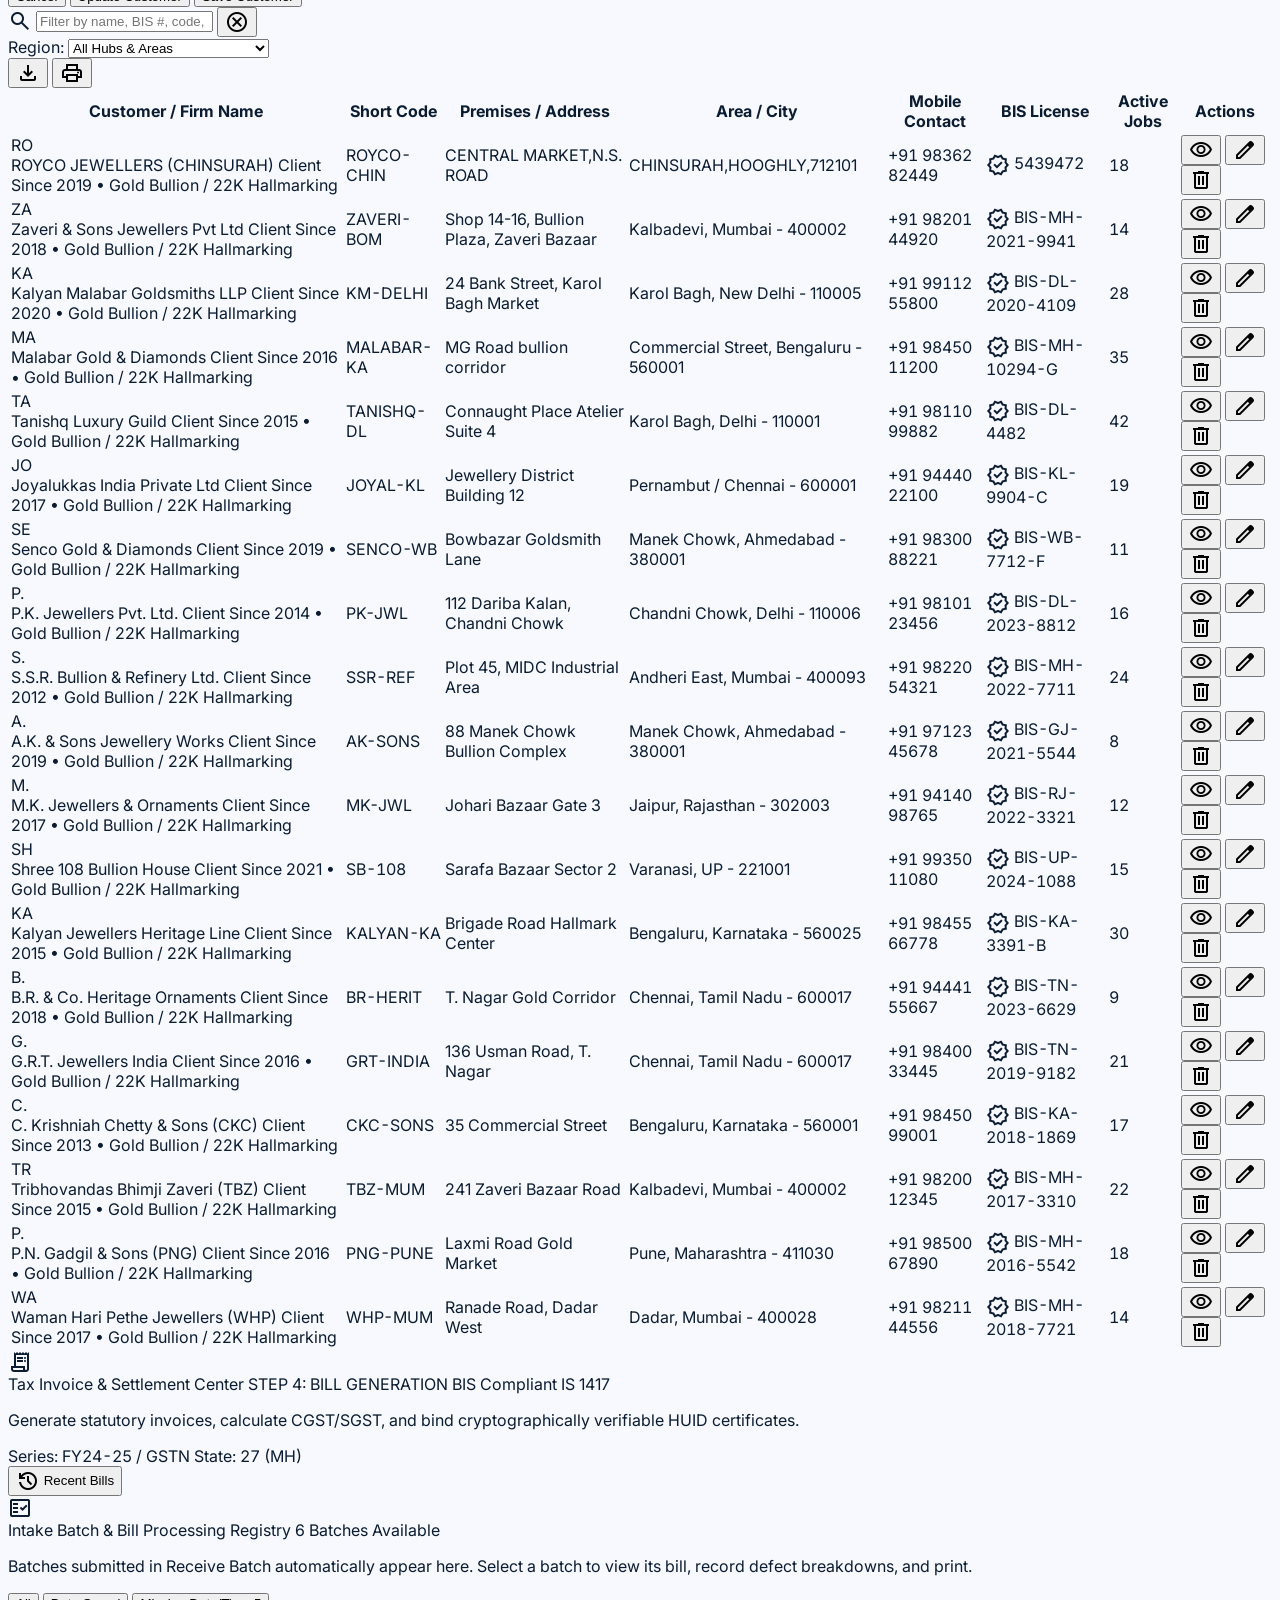
==== commit a21a5176: "feat(tag-export): add 1200 DPI lossless PNG image & direct-printable exact-size PDF exports" ====
--- a/index.html
+++ b/index.html
@@ -2624,7 +2624,15 @@
               <h1 class="font-headline-lg text-2xl lg:text-headline-lg font-bold text-on-surface tracking-tight mt-0.5">TAG GENERATION & BARCODE PRINTING</h1>
               <span class="text-xs text-on-surface-variant">GENERATE BIS HUID BARCODES, BUTTERFLY TAGS & POUCH LABELS FOR RECEIVED BATCHES</span>
             </div>
-            <div class="flex items-center gap-2.5">
+            <div class="flex flex-wrap items-center gap-2">
+              <button id="btn-export-tag-img-top" onclick="exportTagImages1200Dpi()" disabled="true" class="btn-print-disabled px-3.5 py-2.5 rounded-lg border border-sky-300 bg-sky-50 hover:bg-sky-100 text-sky-900 font-bold text-xs tracking-wider shadow-2xs transition-all flex items-center gap-1.5" type="button" title="Export 1200 DPI Ultra-HD lossless PNG tag image">
+                <span class="material-symbols-outlined text-[17px] text-sky-700">image</span>
+                <span>1200 DPI IMG</span>
+              </button>
+              <button id="btn-export-tag-pdf-top" onclick="exportTagPdf1200Dpi()" disabled="true" class="btn-print-disabled px-3.5 py-2.5 rounded-lg border border-indigo-300 bg-indigo-50 hover:bg-indigo-100 text-indigo-900 font-bold text-xs tracking-wider shadow-2xs transition-all flex items-center gap-1.5" type="button" title="Export 1200 DPI directly-printable exact-size PDF">
+                <span class="material-symbols-outlined text-[17px] text-indigo-700">download</span>
+                <span>1200 DPI PDF</span>
+              </button>
               <button id="btn-open-tag-tab" onclick="openTagPrintTab()" disabled="true" class="btn-print-disabled px-4 py-2.5 rounded-lg border border-slate-300 bg-white hover:bg-slate-50 text-slate-800 font-bold text-xs tracking-wider shadow-2xs transition-all flex items-center gap-1.5" type="button" title="Open full print sheet in a new tab for preview & PDF download">
                 <span class="material-symbols-outlined text-[17px] text-primary">picture_as_pdf</span>
                 <span>PREVIEW & PDF</span>
@@ -3071,19 +3079,31 @@
                 </div>
 
                 <!-- Bottom Gated Action Buttons -->
-                <div class="mt-4 pt-3 border-t border-slate-200 flex items-center gap-2">
-                  <button type="button" id="btn-submit-tag-data" onclick="saveTagData()" class="flex-1 py-2.5 px-3 rounded-lg bg-emerald-700 hover:bg-emerald-800 text-white font-bold text-xs uppercase tracking-wider shadow-sm transition-all flex items-center justify-center gap-1.5 cursor-pointer">
-                    <span class="material-symbols-outlined text-[17px]">save</span>
-                    <span>SUBMIT DATA</span>
-                  </button>
-                  <button type="button" id="btn-open-tag-tab-bottom" onclick="openTagPrintTab()" disabled="true" class="btn-print-disabled flex-1 py-2.5 px-3 rounded-lg border border-slate-300 bg-white hover:bg-slate-50 text-slate-800 font-bold text-xs uppercase tracking-wider shadow-2xs transition-all flex items-center justify-center gap-1.5" title="Preview & PDF Download">
-                    <span class="material-symbols-outlined text-[16px] text-primary">picture_as_pdf</span>
-                    <span>PDF / TAB</span>
-                  </button>
-                  <button type="button" id="btn-print-tags-bottom" onclick="openTagPrintOptionsModal()" disabled="true" class="btn-print-disabled flex-1 py-2.5 px-3 rounded-lg bg-primary-container text-secondary-fixed font-bold text-xs uppercase tracking-wider shadow-sm border border-[#c5a059]/40 transition-all flex items-center justify-center gap-1.5">
-                    <span class="material-symbols-outlined text-[17px] text-amber-400">print</span>
-                    <span>PRINT TAGS</span>
-                  </button>
+                <div class="mt-4 pt-3 border-t border-slate-200 flex flex-col gap-2">
+                  <div class="flex items-center gap-2">
+                    <button type="button" id="btn-submit-tag-data" onclick="saveTagData()" class="flex-1 py-2.5 px-3 rounded-lg bg-emerald-700 hover:bg-emerald-800 text-white font-bold text-xs uppercase tracking-wider shadow-sm transition-all flex items-center justify-center gap-1.5 cursor-pointer">
+                      <span class="material-symbols-outlined text-[17px]">save</span>
+                      <span>SUBMIT DATA</span>
+                    </button>
+                    <button type="button" id="btn-open-tag-tab-bottom" onclick="openTagPrintTab()" disabled="true" class="btn-print-disabled flex-1 py-2.5 px-3 rounded-lg border border-slate-300 bg-white hover:bg-slate-50 text-slate-800 font-bold text-xs uppercase tracking-wider shadow-2xs transition-all flex items-center justify-center gap-1.5" title="Preview & PDF Download">
+                      <span class="material-symbols-outlined text-[16px] text-primary">picture_as_pdf</span>
+                      <span>PDF / TAB</span>
+                    </button>
+                    <button type="button" id="btn-print-tags-bottom" onclick="openTagPrintOptionsModal()" disabled="true" class="btn-print-disabled flex-1 py-2.5 px-3 rounded-lg bg-primary-container text-secondary-fixed font-bold text-xs uppercase tracking-wider shadow-sm border border-[#c5a059]/40 transition-all flex items-center justify-center gap-1.5">
+                      <span class="material-symbols-outlined text-[17px] text-amber-400">print</span>
+                      <span>PRINT TAGS</span>
+                    </button>
+                  </div>
+                  <div class="grid grid-cols-2 gap-2">
+                    <button type="button" id="btn-export-tag-img-bottom" onclick="exportTagImages1200Dpi()" disabled="true" class="btn-print-disabled py-2 px-3 rounded-lg border border-sky-300 bg-sky-50 hover:bg-sky-100 text-sky-900 font-bold text-[11px] uppercase tracking-wider transition-all flex items-center justify-center gap-1.5" title="Export 1200 DPI lossless PNG tag image">
+                      <span class="material-symbols-outlined text-[15px] text-sky-700">image</span>
+                      <span>EXPORT 1200 DPI PNG</span>
+                    </button>
+                    <button type="button" id="btn-export-tag-pdf-bottom" onclick="exportTagPdf1200Dpi()" disabled="true" class="btn-print-disabled py-2 px-3 rounded-lg border border-indigo-300 bg-indigo-50 hover:bg-indigo-100 text-indigo-900 font-bold text-[11px] uppercase tracking-wider transition-all flex items-center justify-center gap-1.5" title="Export 1200 DPI direct-printable PDF">
+                      <span class="material-symbols-outlined text-[15px] text-indigo-700">download</span>
+                      <span>EXPORT 1200 DPI PDF</span>
+                    </button>
+                  </div>
                 </div>
               </div>
             </div>
@@ -6587,6 +6607,33 @@
             </div>
             <span class="material-symbols-outlined text-slate-600 group-hover:translate-x-1 transition-transform">arrow_forward</span>
           </button>
+
+          <!-- 1200 DPI Ultra-HD Image & Direct-Printable PDF Export -->
+          <div id="modal-export-1200dpi-panel" class="p-3.5 rounded-xl border-2 border-indigo-400/70 bg-indigo-50/70 space-y-2.5">
+            <div class="flex items-center justify-between gap-2">
+              <div>
+                <div class="font-extrabold text-xs text-indigo-950 uppercase flex items-center gap-1.5">
+                  <span class="material-symbols-outlined text-[17px] text-indigo-700">hd</span>
+                  <span>1200 DPI MAX QUALITY EXPORT (IMAGE &amp; PDF)</span>
+                </div>
+                <p class="text-[10.5px] text-indigo-900 mt-0.5">Lossless 1200 DPI PNG tag image &amp; exact-size printable PDF (1 tag per page).</p>
+              </div>
+              <select id="modal-export-1200-tag-no-mode" class="px-2 py-1 rounded-lg border border-indigo-400 bg-white text-[11px] font-bold text-slate-800 cursor-pointer">
+                <option value="with">WITH Tag No</option>
+                <option value="without">WITHOUT Tag No</option>
+              </select>
+            </div>
+            <div class="grid grid-cols-2 gap-2">
+              <button type="button" id="btn-export-1200dpi-img" onclick="exportTagImages1200Dpi(document.getElementById('modal-export-1200-tag-no-mode')?.value)" class="px-3 py-2.5 rounded-lg bg-sky-700 hover:bg-sky-800 text-white font-bold text-[11px] uppercase tracking-wider flex items-center justify-center gap-1.5 cursor-pointer transition-all shadow-xs">
+                <span class="material-symbols-outlined text-[15px]">image</span>
+                <span>Export 1200 DPI PNG</span>
+              </button>
+              <button type="button" id="btn-export-1200dpi-pdf" onclick="exportTagPdf1200Dpi(document.getElementById('modal-export-1200-tag-no-mode')?.value)" class="px-3 py-2.5 rounded-lg bg-indigo-700 hover:bg-indigo-800 text-white font-bold text-[11px] uppercase tracking-wider flex items-center justify-center gap-1.5 cursor-pointer transition-all shadow-xs">
+                <span class="material-symbols-outlined text-[15px]">picture_as_pdf</span>
+                <span>Export 1200 DPI PDF</span>
+              </button>
+            </div>
+          </div>
         </div>
       </div>
     </div>
@@ -6598,6 +6645,7 @@
   <script src="https://cdn.jsdelivr.net/npm/@supabase/supabase-js@2"></script>
   <script src="js/supabase-client.js"></script>
   <!-- Application Engine Script -->
+  <script src="js/jspdf.umd.min.js"></script>
   <script src="js/qz-tray.js"></script>
   <script src="js/qrcode.min.js"></script>
   <script src="js/jsQR.js"></script>
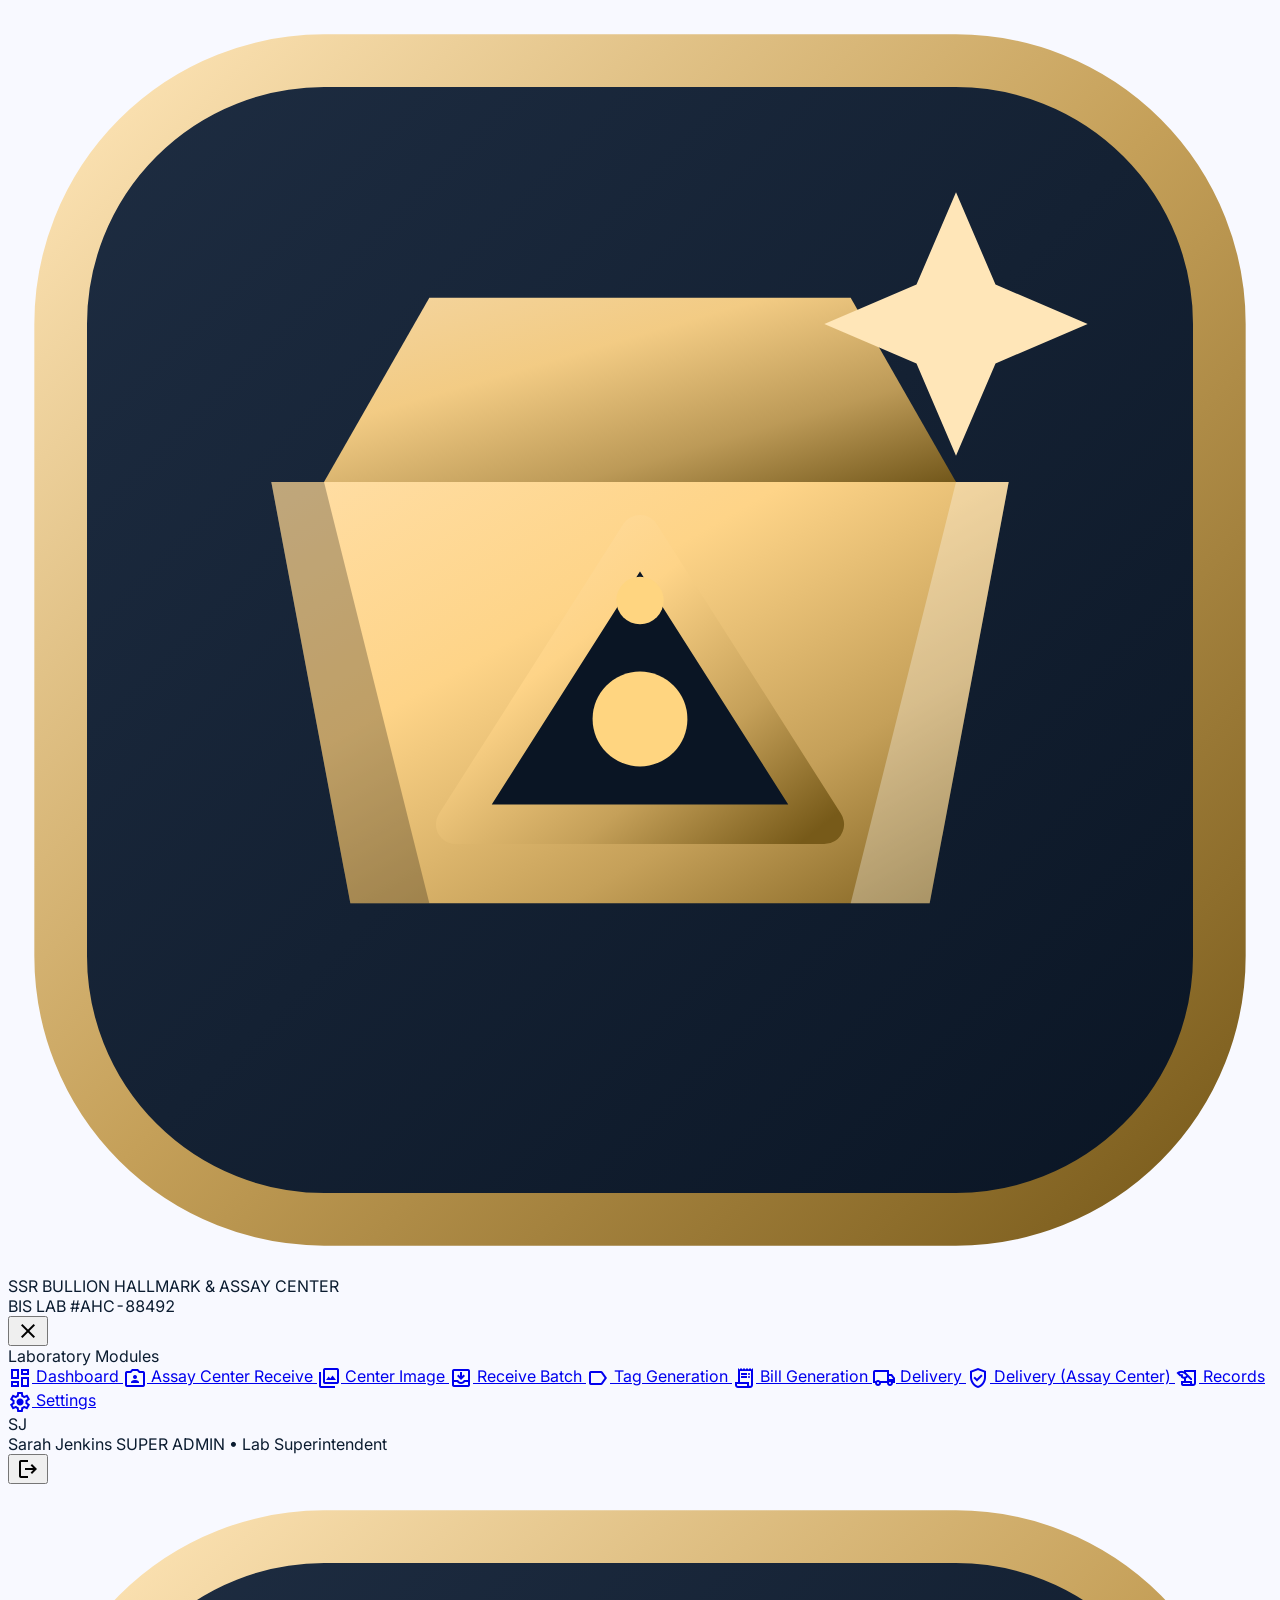
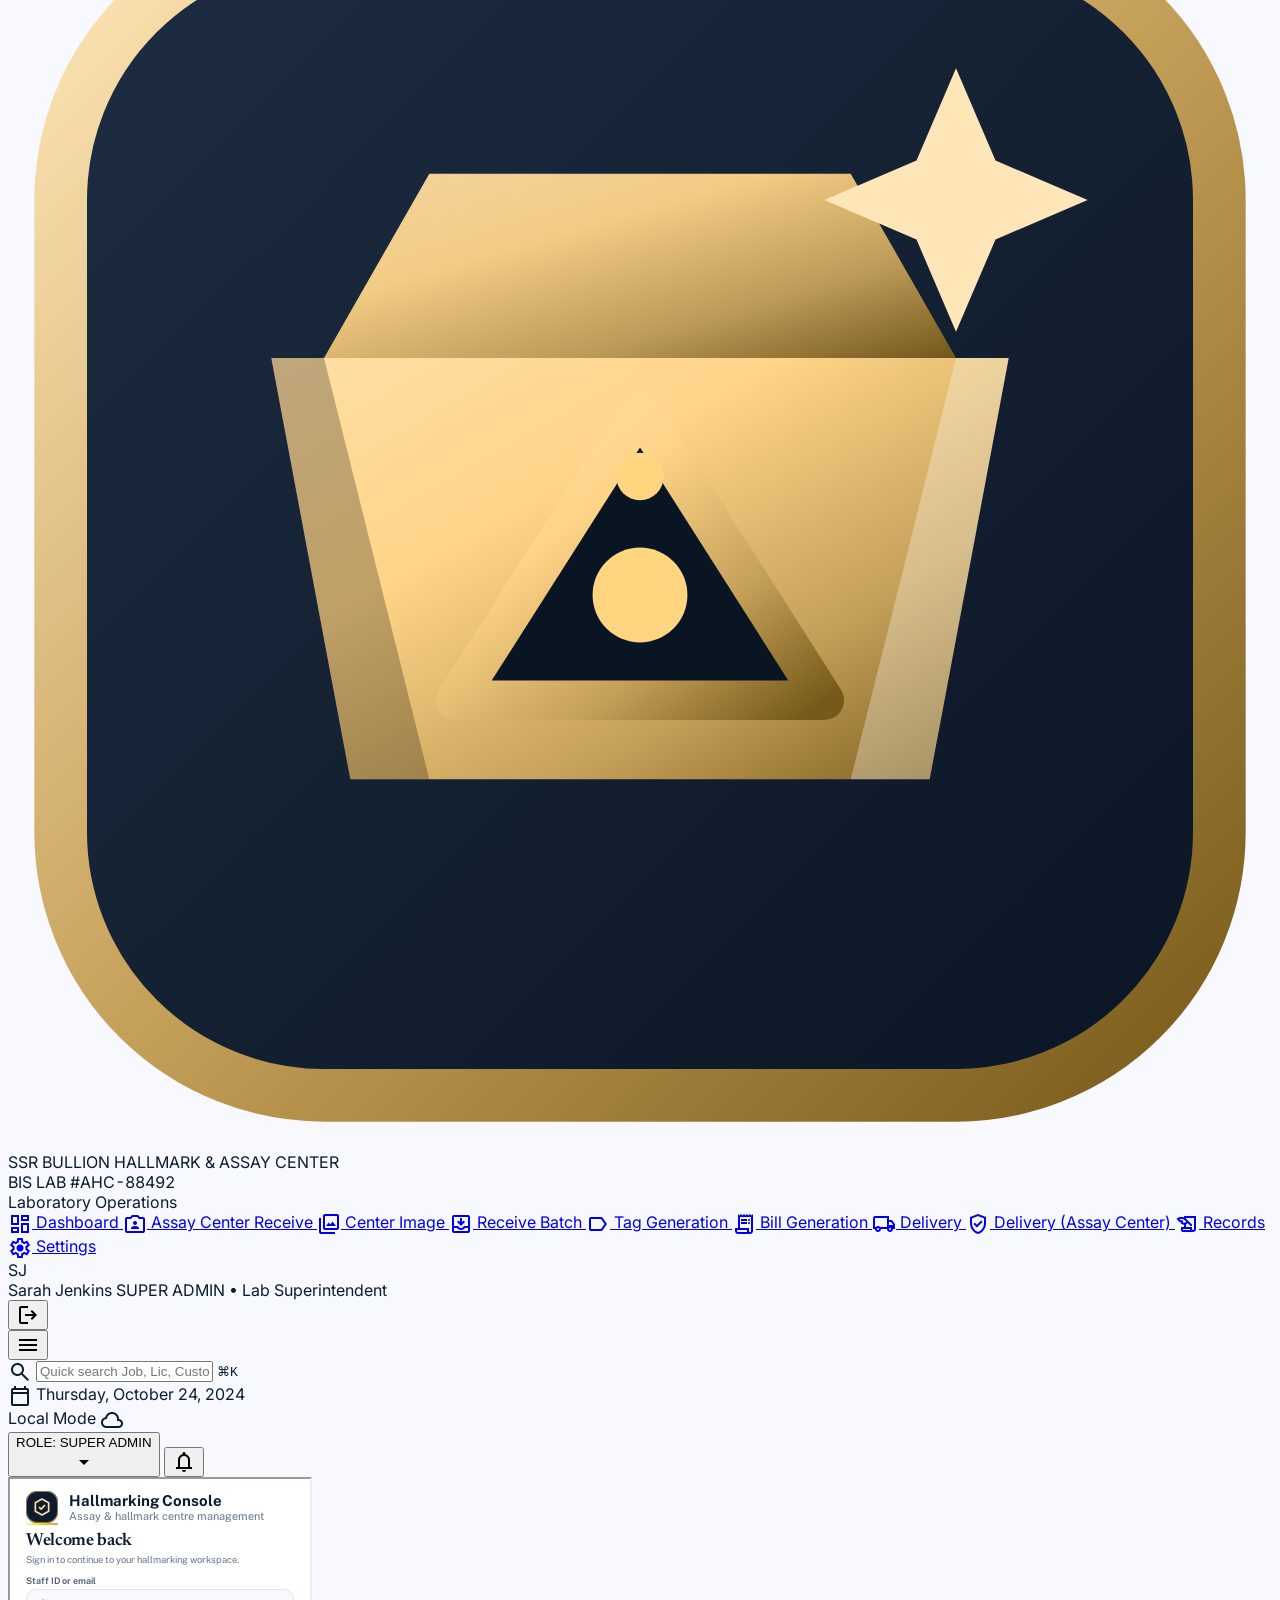
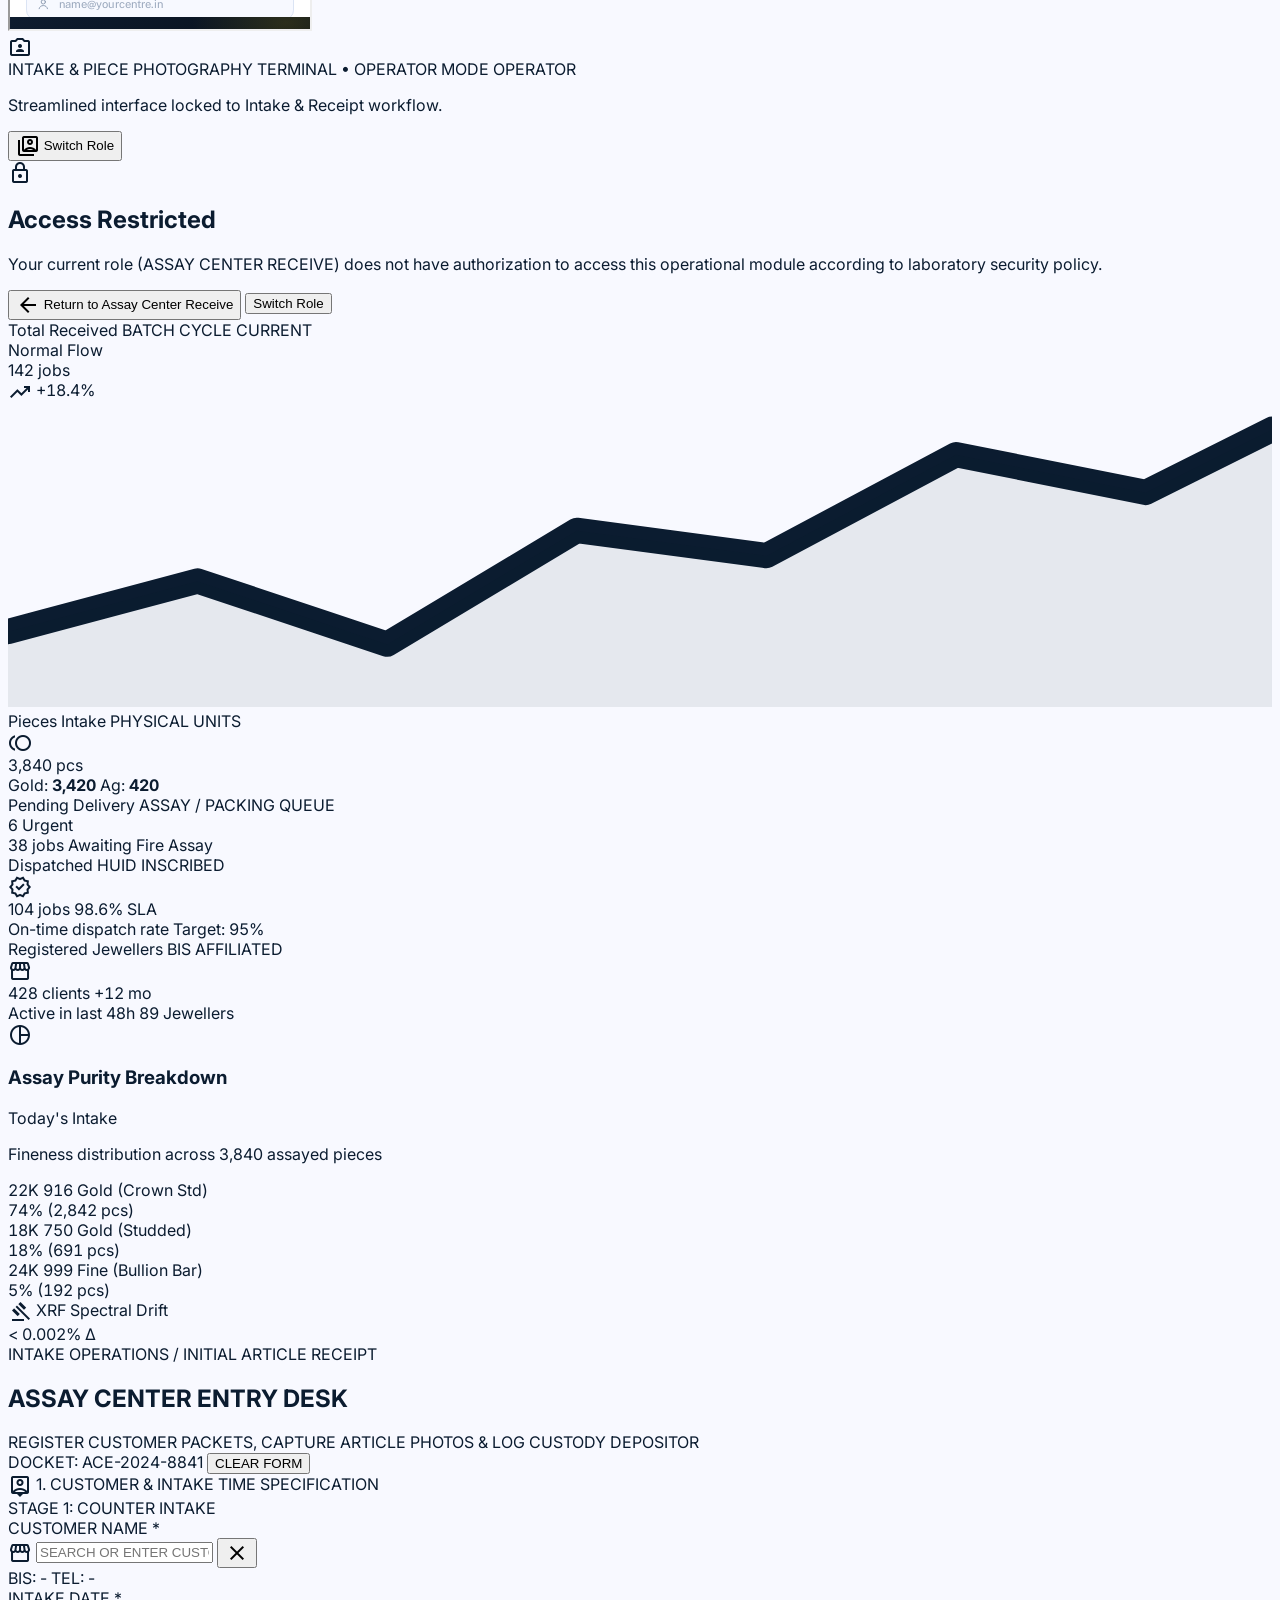
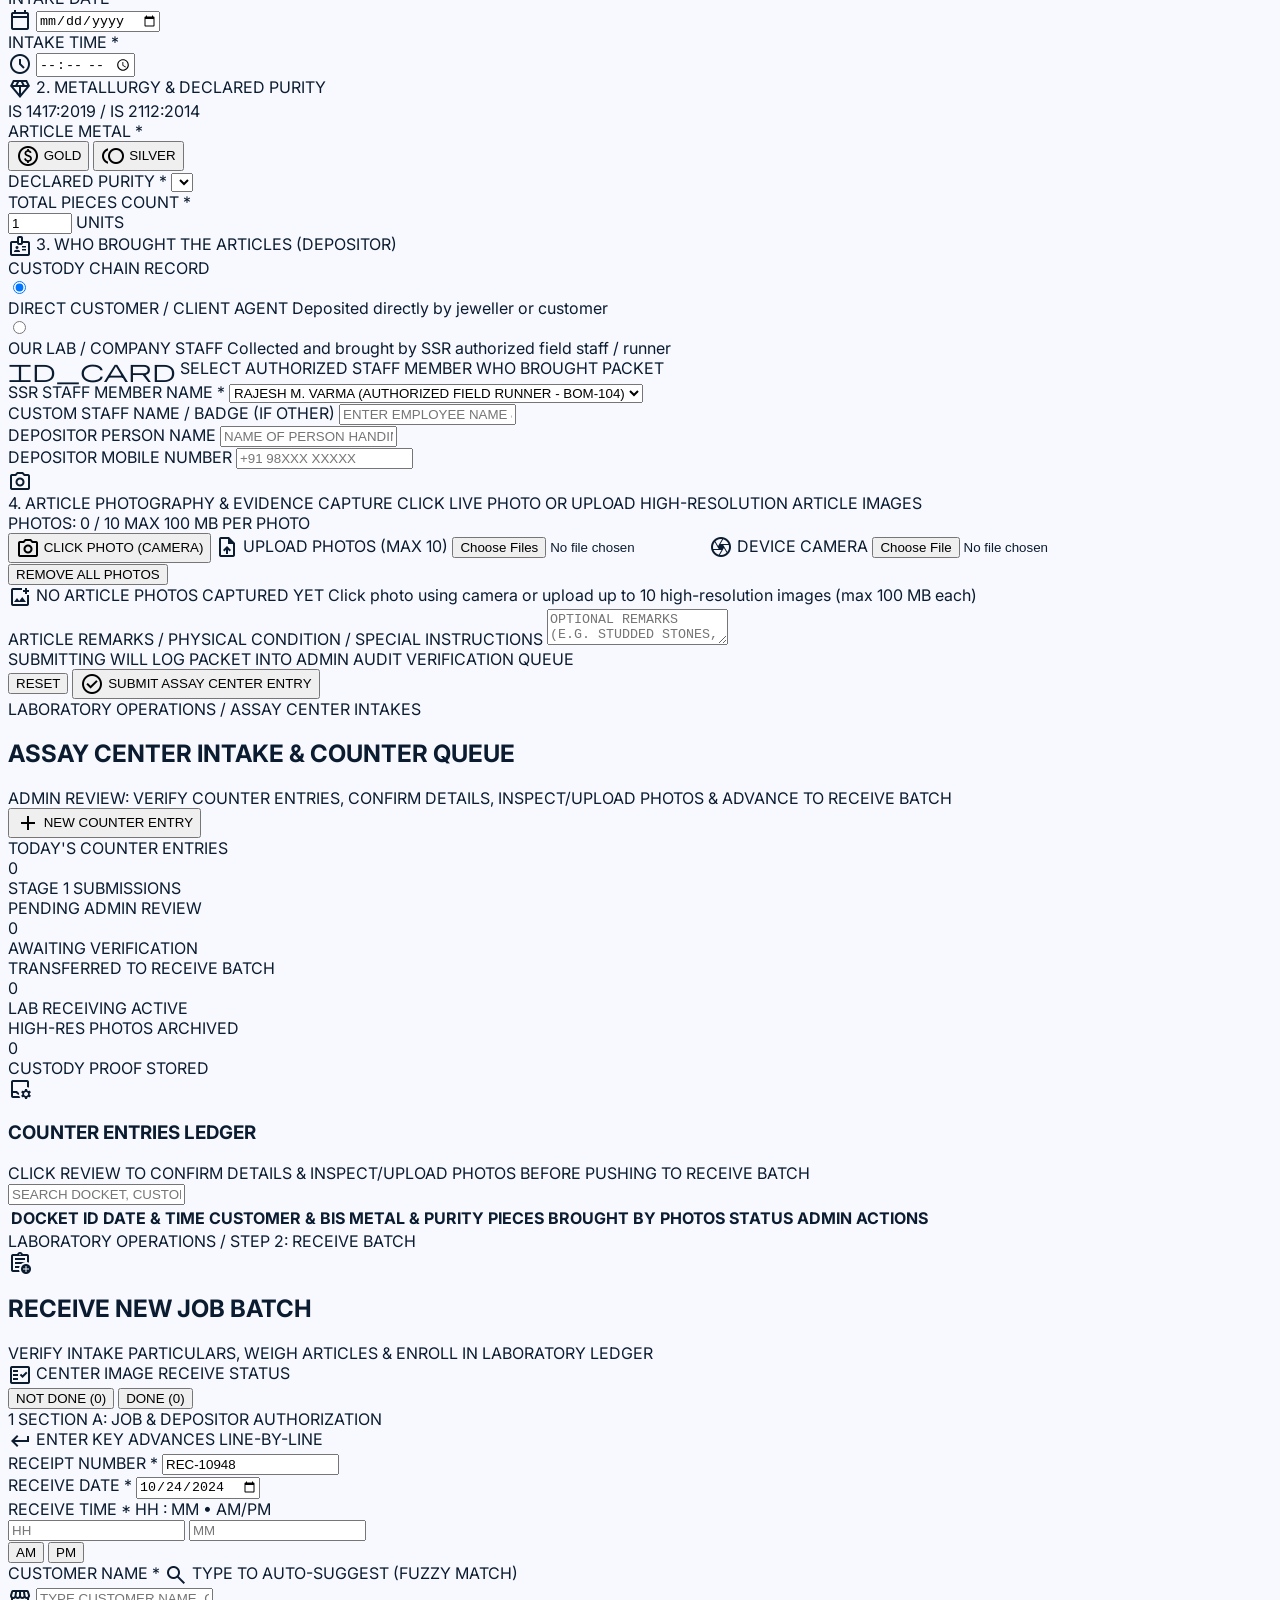
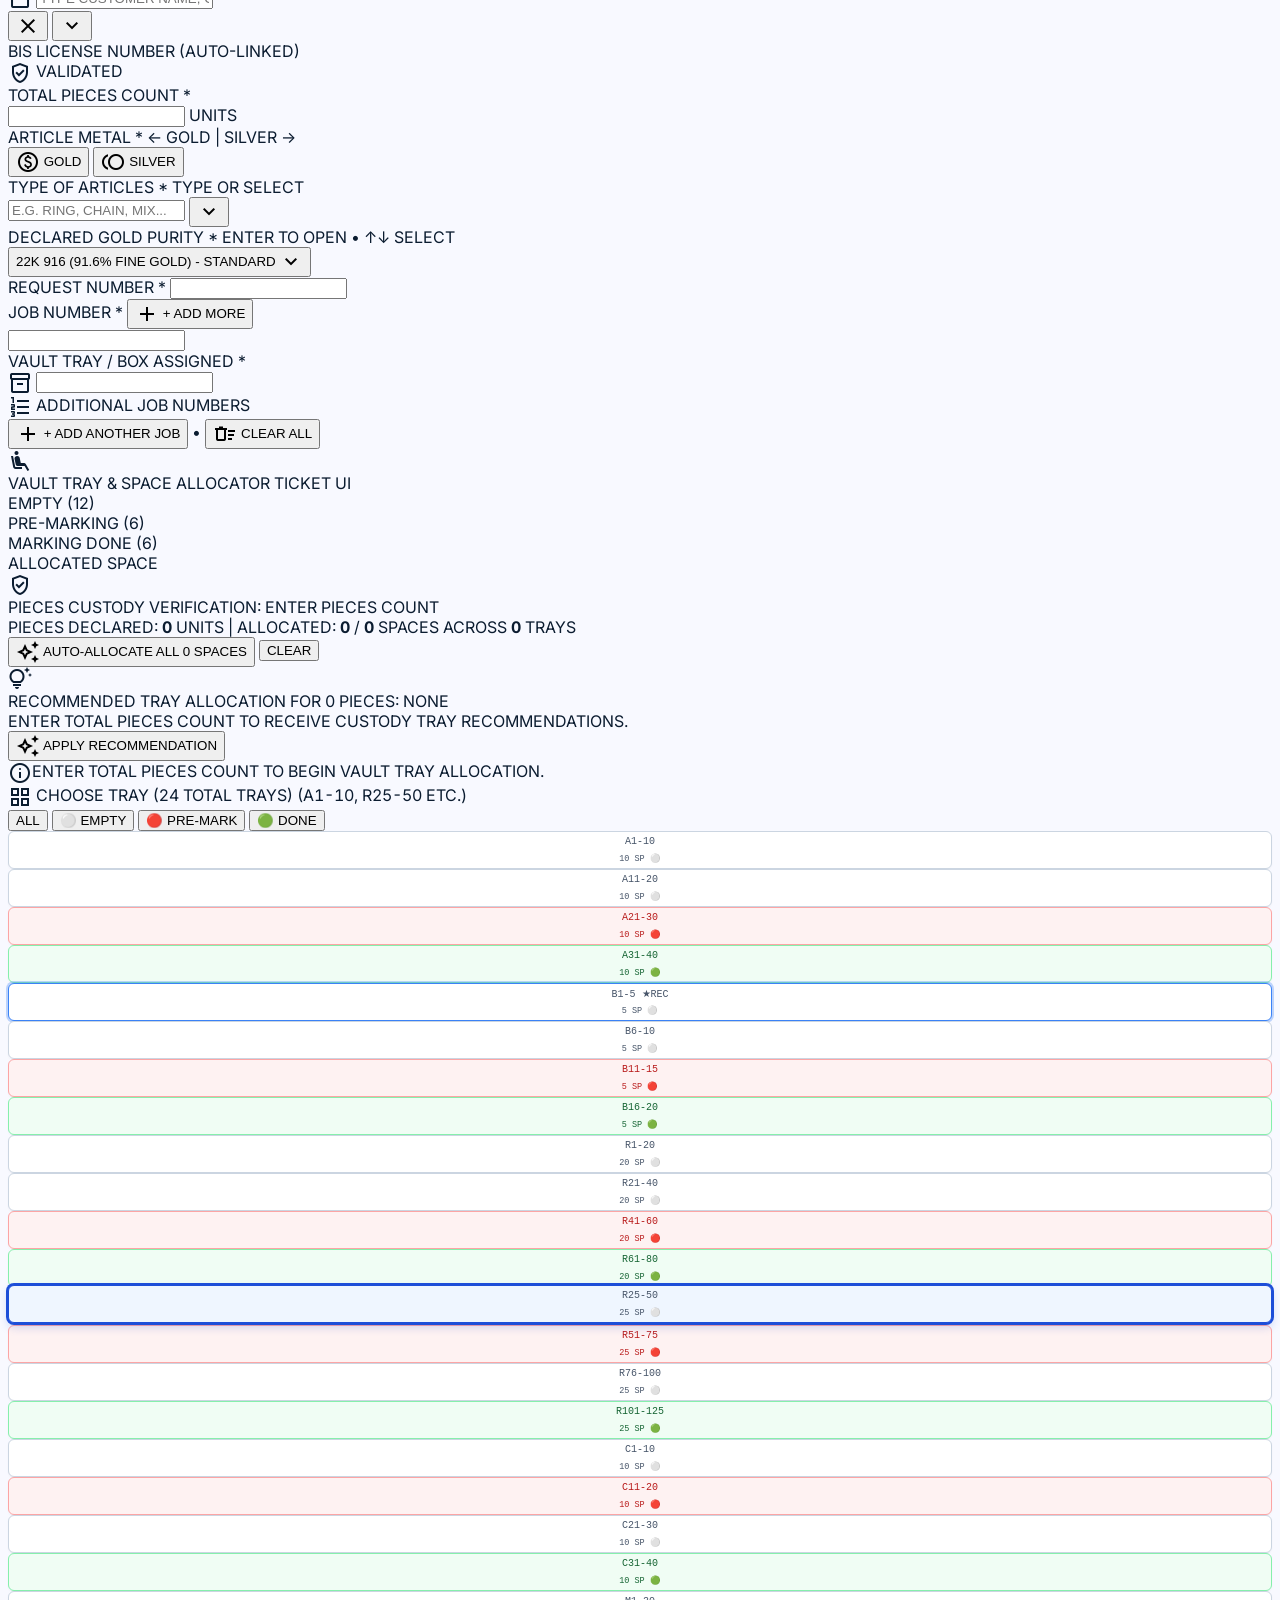
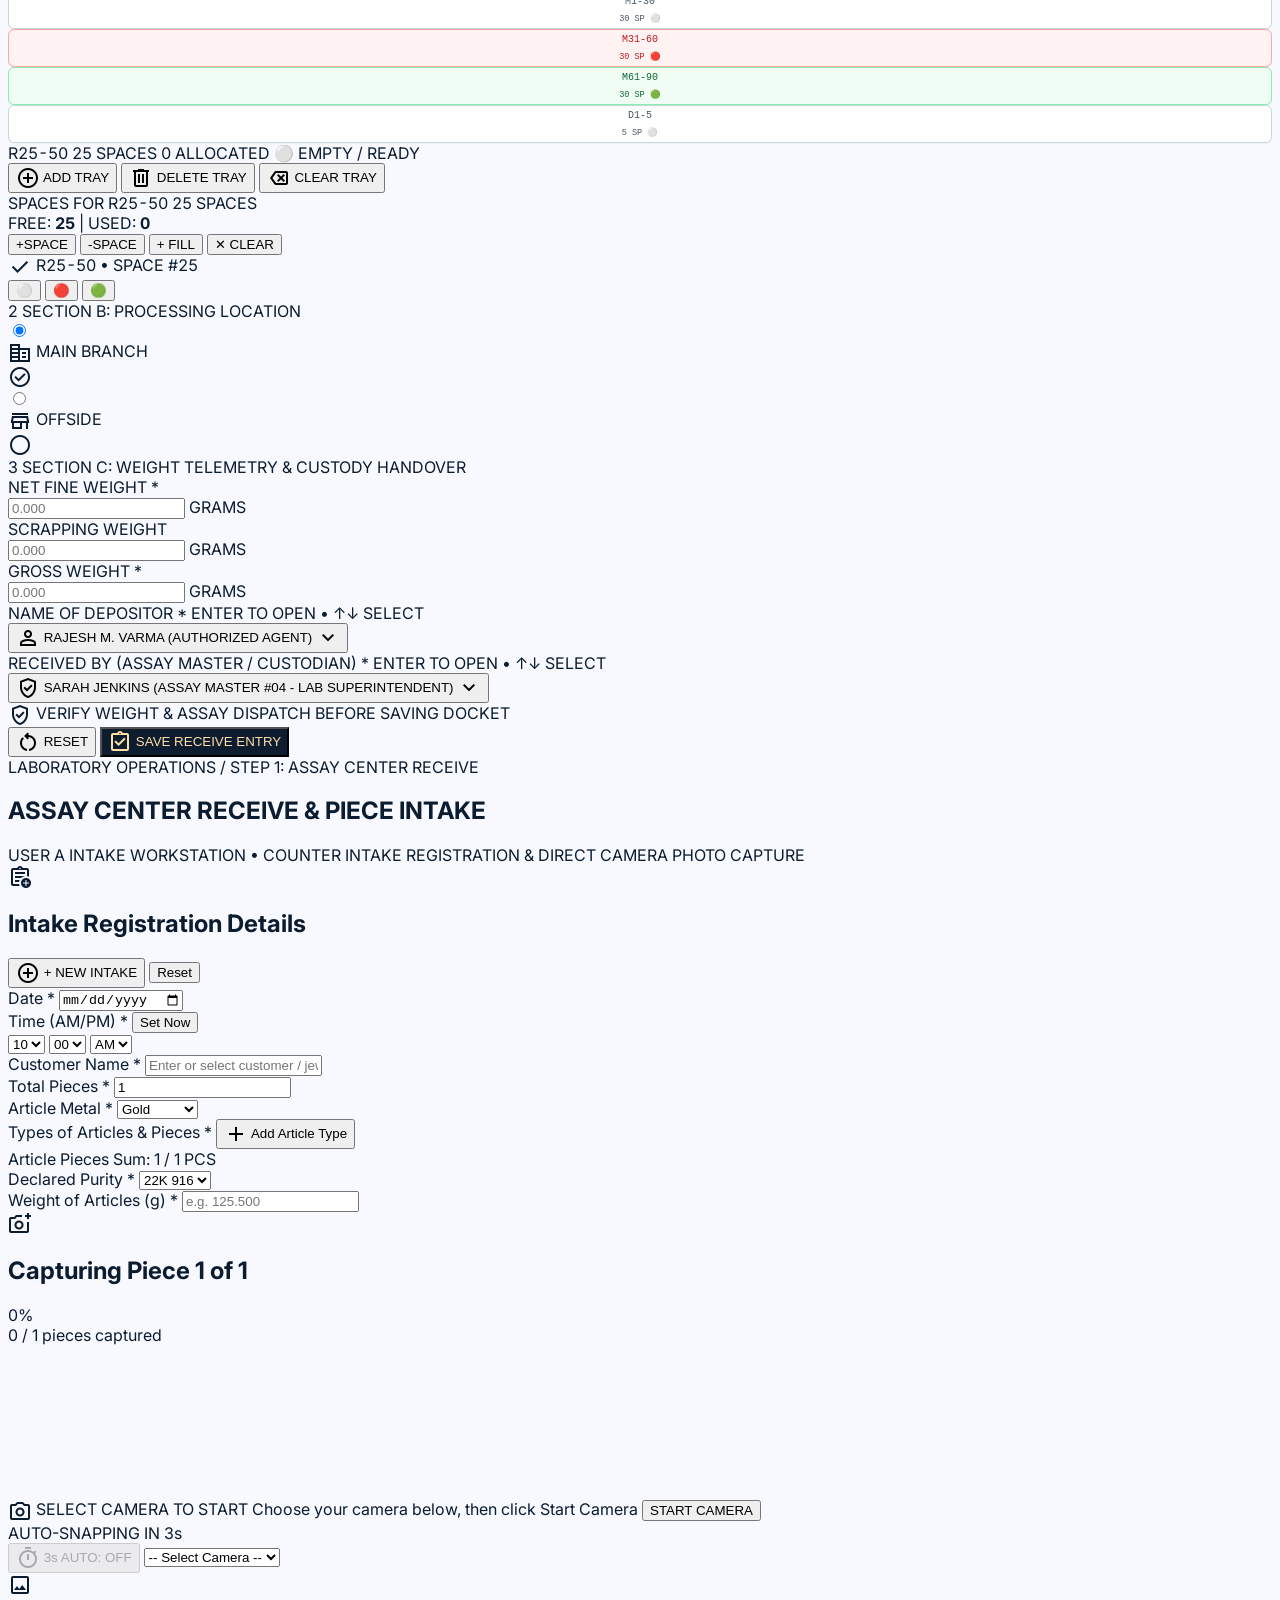
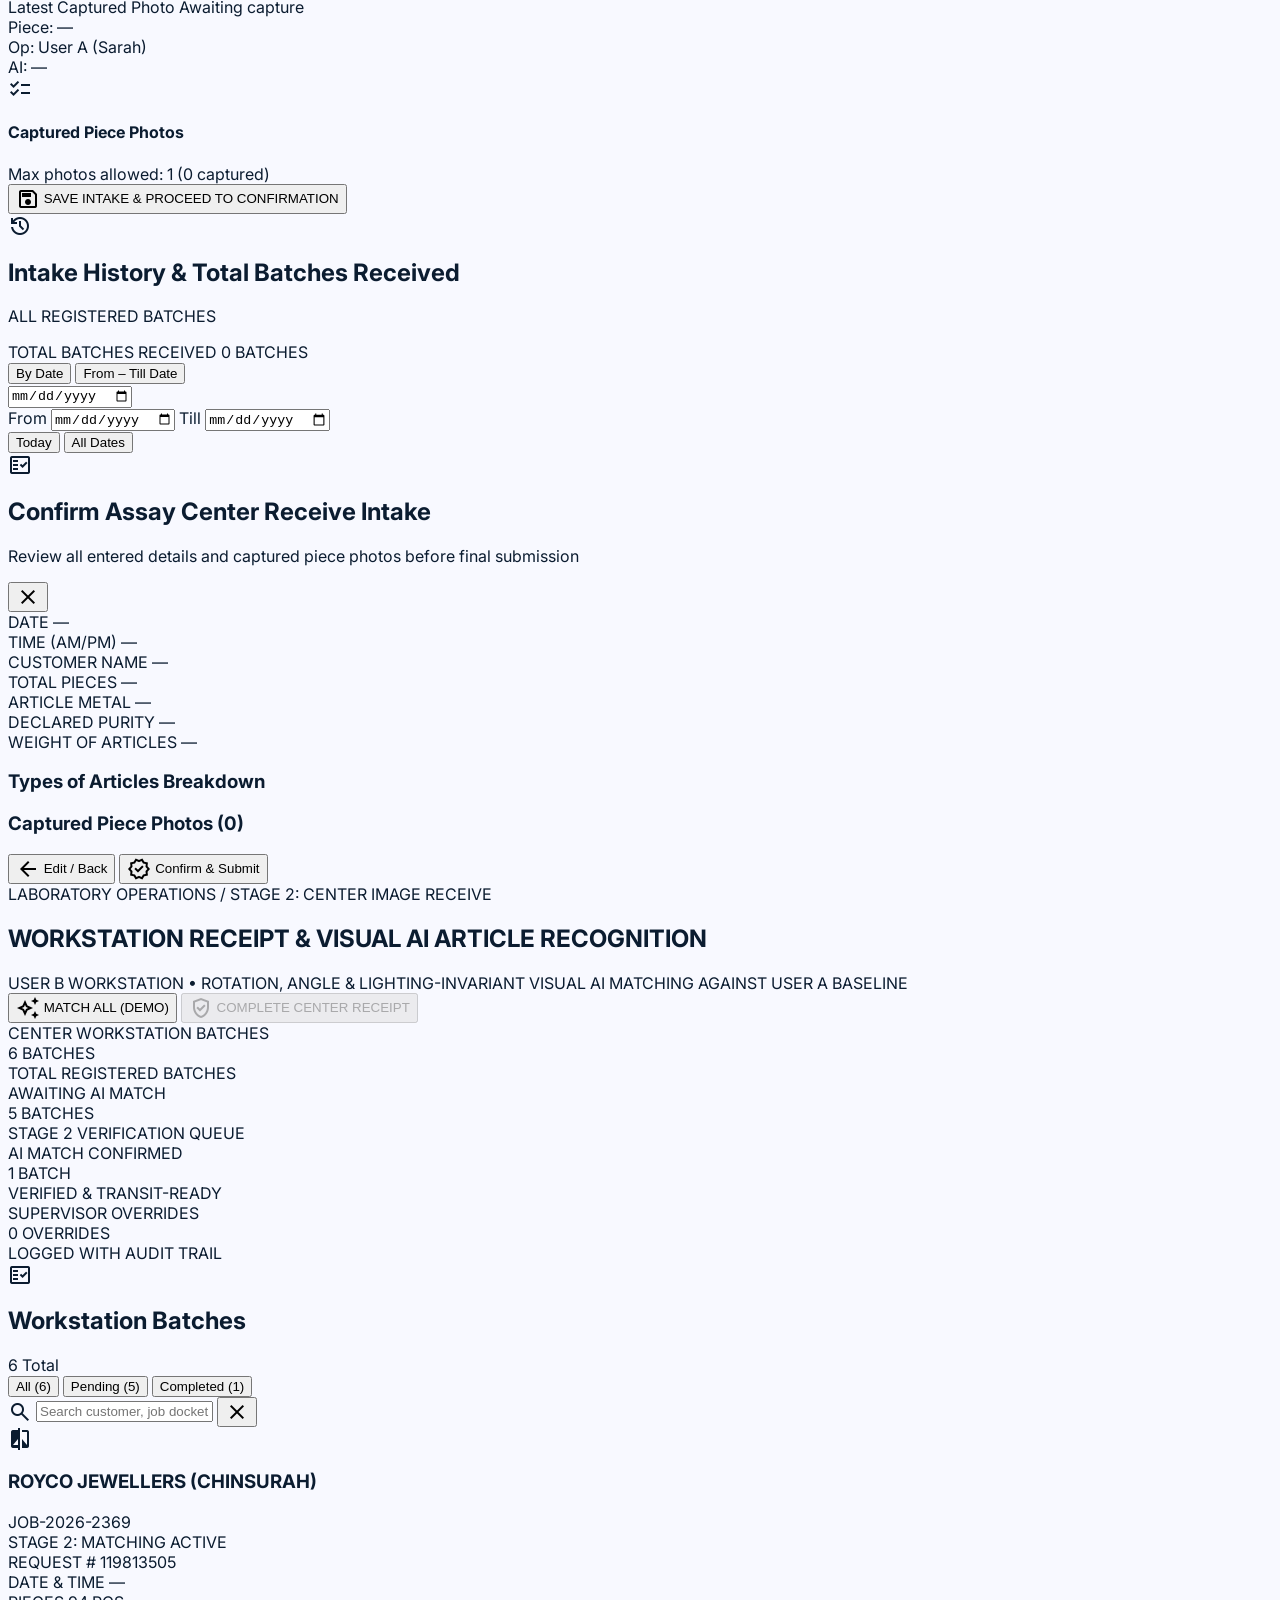
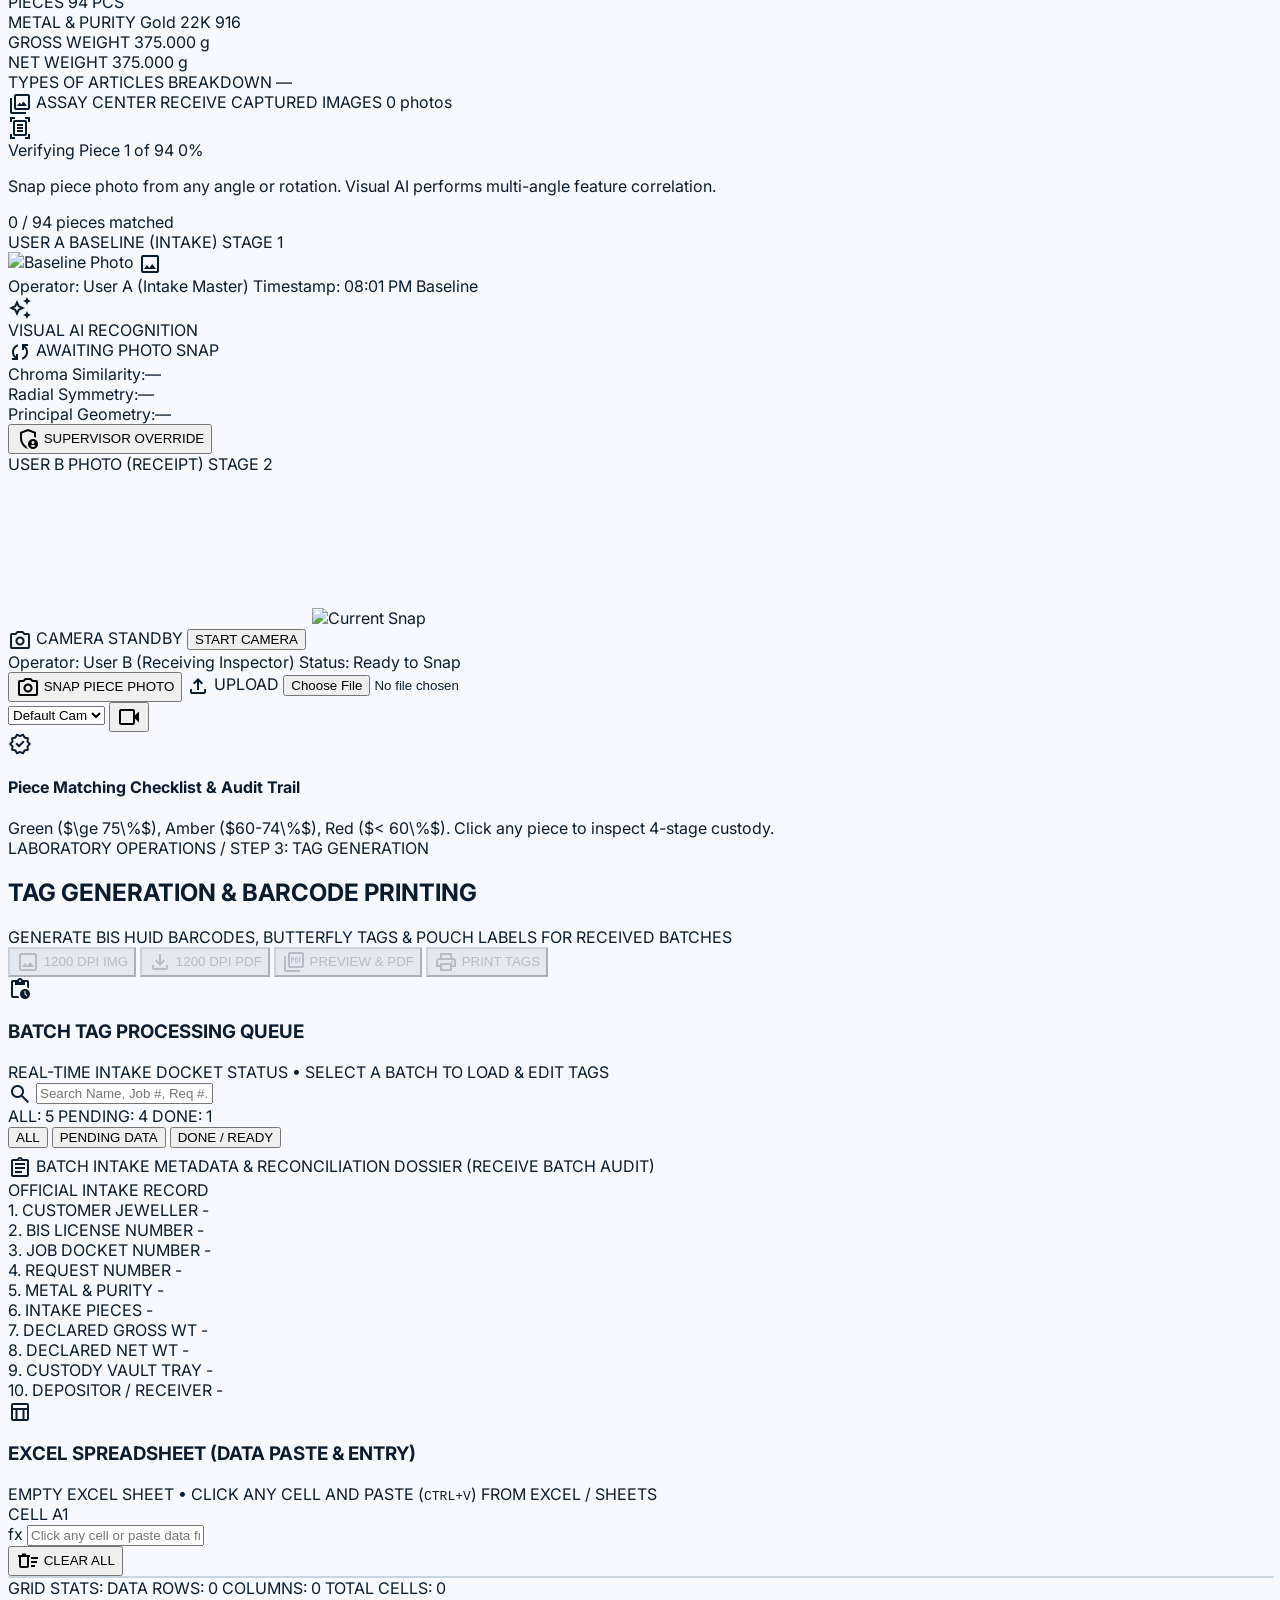
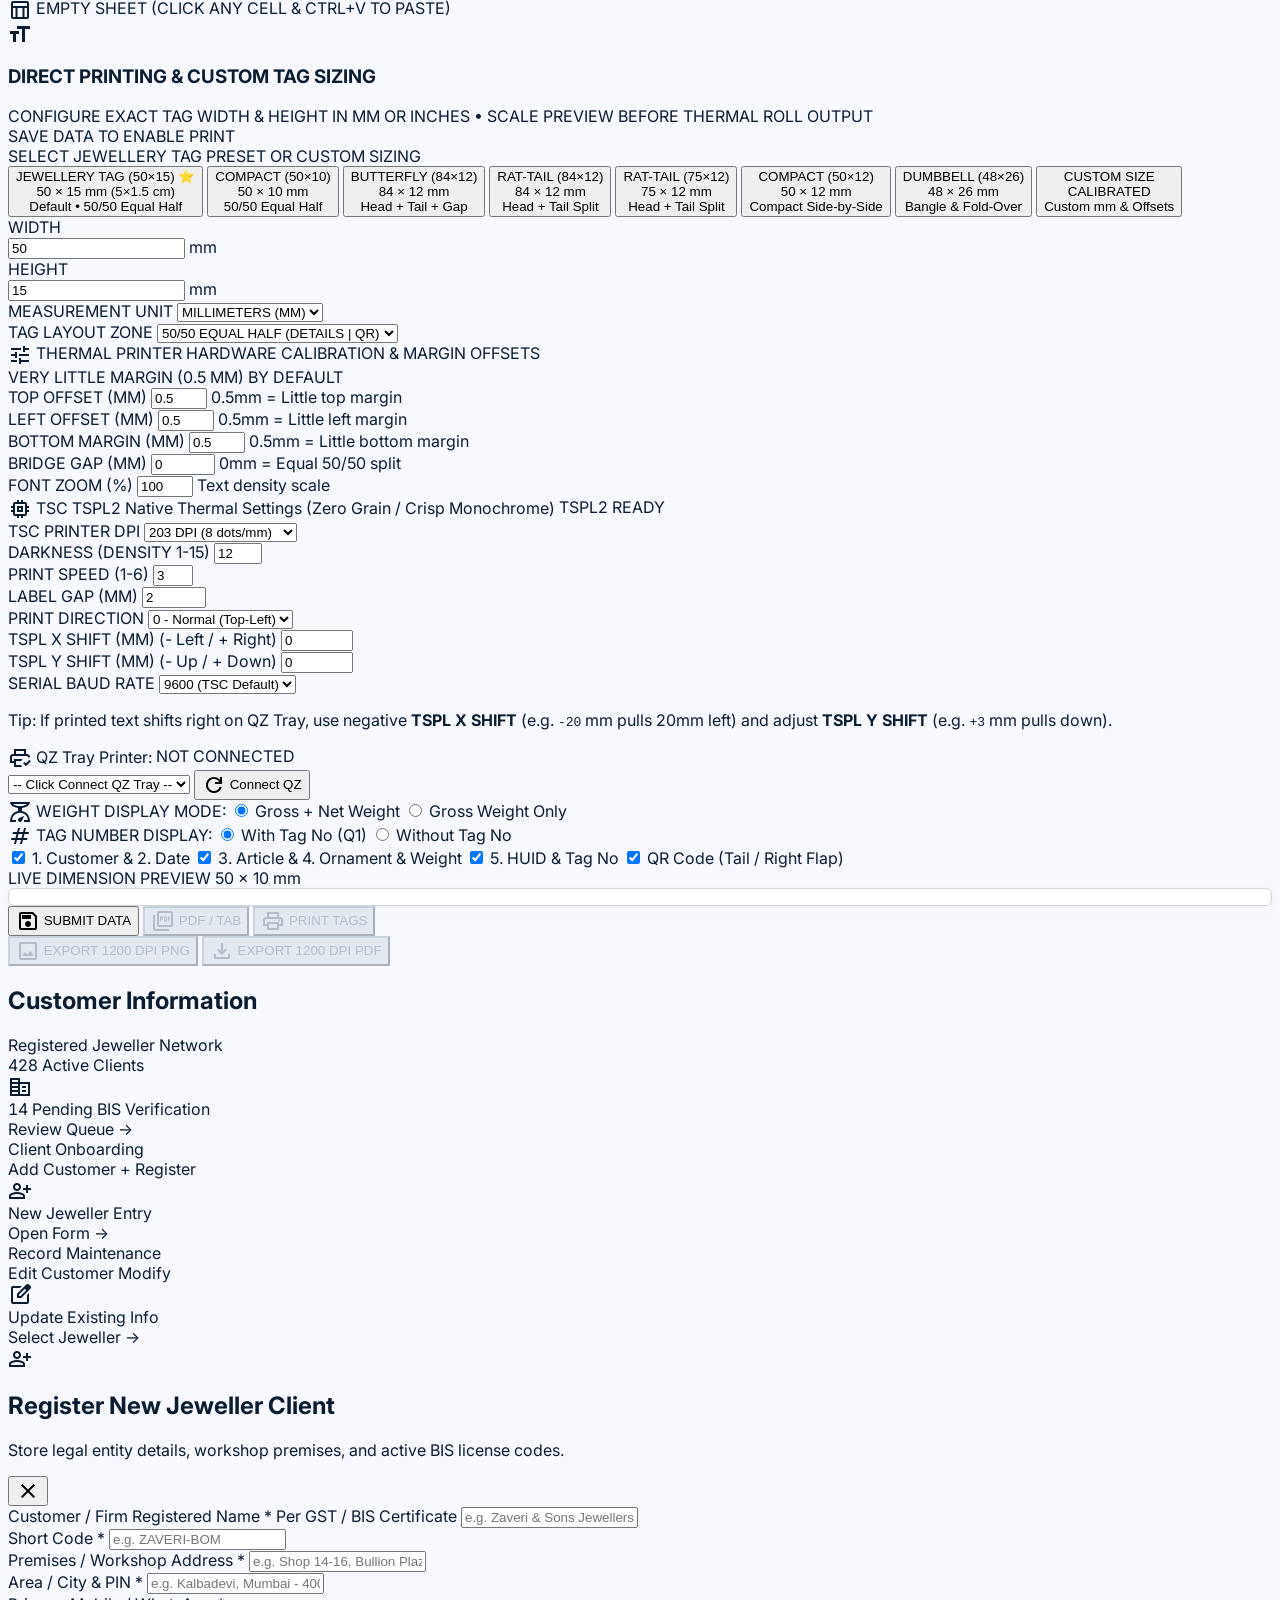
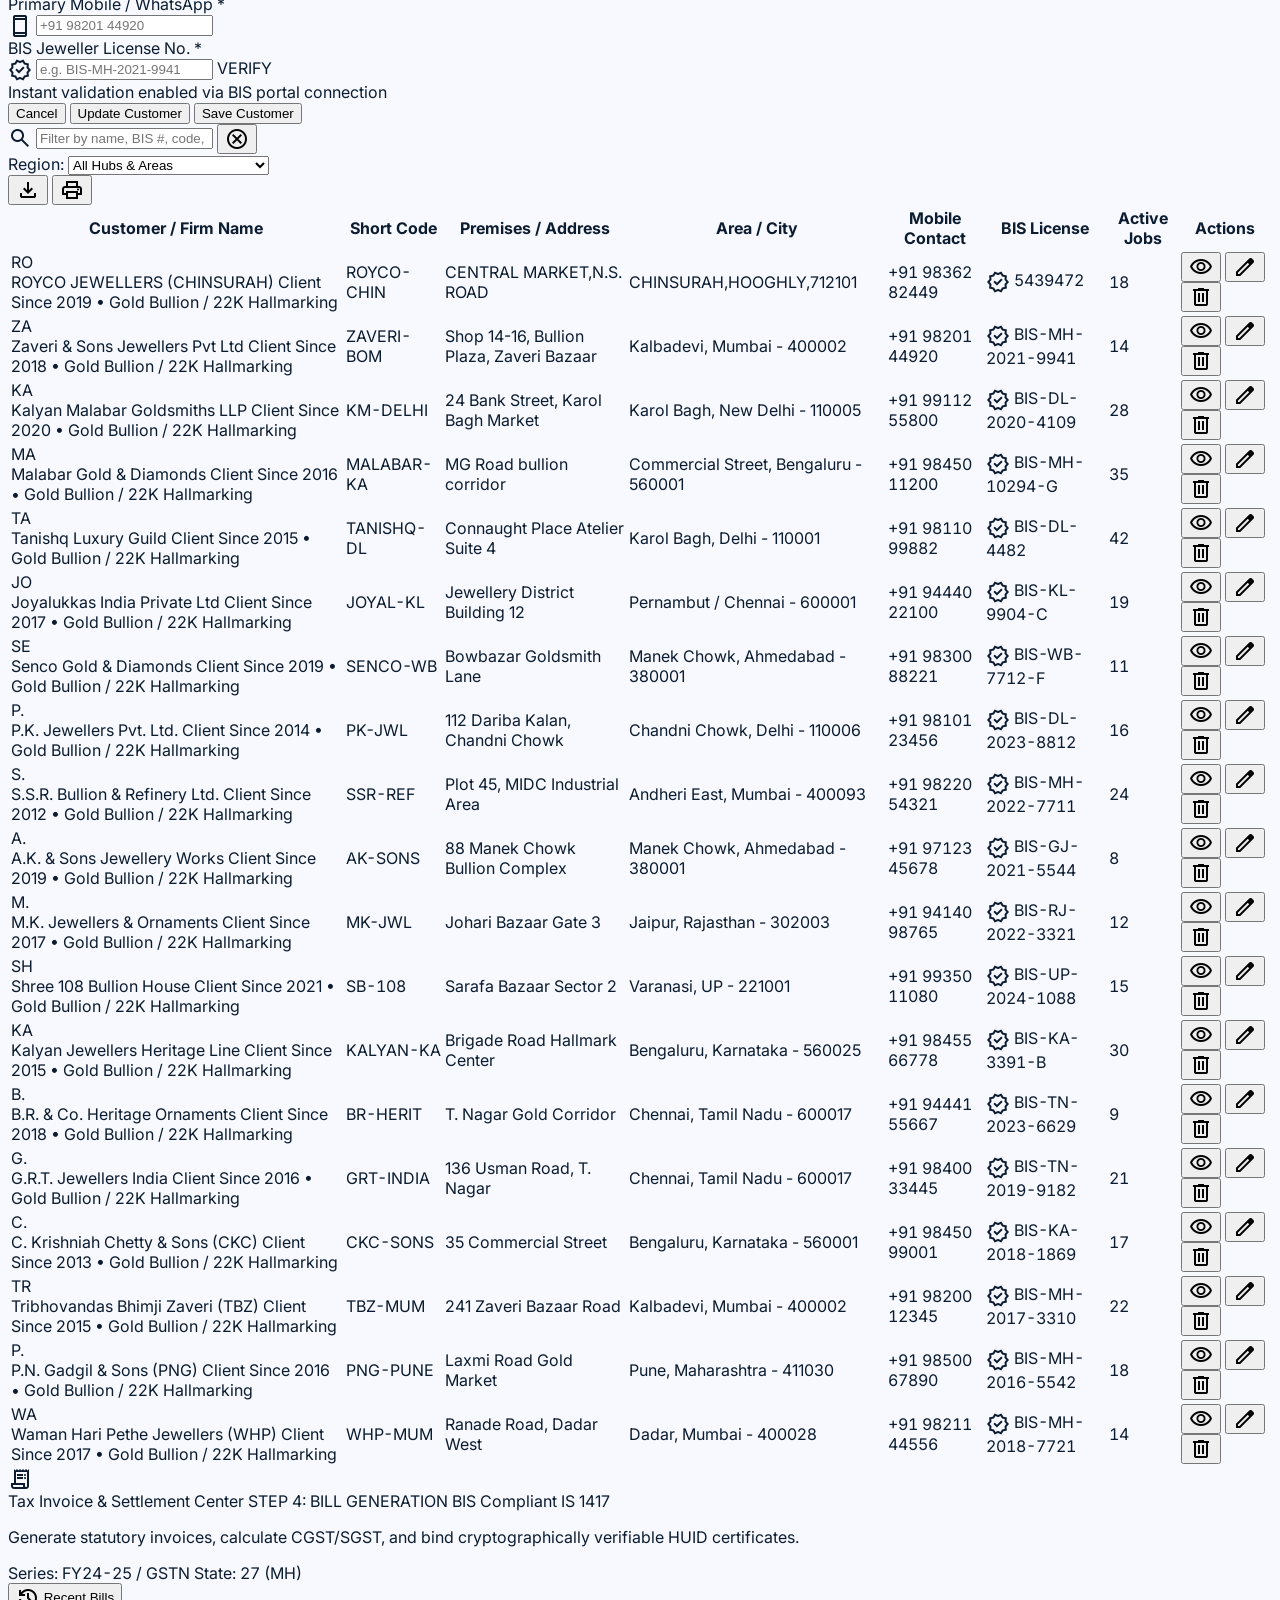
==== commit 7e57ac2d: "fix(tspl): default DIRECTION 0,0, reset OFFSET/SHIFT, and add TSPL X/Y shift controls for QZ Tray" ====
--- a/index.html
+++ b/index.html
@@ -2955,29 +2955,44 @@
                       </span>
                       <span class="text-[9.5px] font-mono font-bold text-emerald-800 bg-emerald-100 px-2 py-0.5 rounded border border-emerald-300">TSPL2 READY</span>
                     </div>
-                    <div class="grid grid-cols-2 sm:grid-cols-5 gap-2.5 text-xs">
+                    <div class="grid grid-cols-2 sm:grid-cols-4 gap-2.5 text-xs">
                       <div>
                         <label class="block text-[10px] font-bold text-slate-600 uppercase mb-1" for="tag-tspl-dpi">TSC PRINTER DPI</label>
-                        <select id="tag-tspl-dpi" class="w-full h-8 px-2 bg-white rounded-md text-xs font-mono font-bold text-slate-900 border border-slate-300 focus:outline-none focus:ring-1 focus:ring-primary-container cursor-pointer">
+                        <select id="tag-tspl-dpi" onchange="saveTsplSettings()" class="w-full h-8 px-2 bg-white rounded-md text-xs font-mono font-bold text-slate-900 border border-slate-300 focus:outline-none focus:ring-1 focus:ring-primary-container cursor-pointer">
                           <option value="203" selected>203 DPI (8 dots/mm)</option>
                           <option value="300">300 DPI (12 dots/mm)</option>
                         </select>
                       </div>
                       <div>
                         <label class="block text-[10px] font-bold text-slate-600 uppercase mb-1" for="tag-tspl-density">DARKNESS (DENSITY 1-15)</label>
-                        <input type="number" id="tag-tspl-density" value="12" min="1" max="15" step="1" class="w-full h-8 px-2 bg-white rounded-md text-xs font-mono font-bold text-slate-900 border border-slate-300 focus:outline-none focus:ring-1 focus:ring-primary-container"/>
+                        <input type="number" id="tag-tspl-density" value="12" min="1" max="15" step="1" onchange="saveTsplSettings()" class="w-full h-8 px-2 bg-white rounded-md text-xs font-mono font-bold text-slate-900 border border-slate-300 focus:outline-none focus:ring-1 focus:ring-primary-container"/>
                       </div>
                       <div>
                         <label class="block text-[10px] font-bold text-slate-600 uppercase mb-1" for="tag-tspl-speed">PRINT SPEED (1-6)</label>
-                        <input type="number" id="tag-tspl-speed" value="3" min="1" max="6" step="1" class="w-full h-8 px-2 bg-white rounded-md text-xs font-mono font-bold text-slate-900 border border-slate-300 focus:outline-none focus:ring-1 focus:ring-primary-container"/>
+                        <input type="number" id="tag-tspl-speed" value="3" min="1" max="6" step="1" onchange="saveTsplSettings()" class="w-full h-8 px-2 bg-white rounded-md text-xs font-mono font-bold text-slate-900 border border-slate-300 focus:outline-none focus:ring-1 focus:ring-primary-container"/>
                       </div>
                       <div>
                         <label class="block text-[10px] font-bold text-slate-600 uppercase mb-1" for="tag-tspl-gap">LABEL GAP (MM)</label>
-                        <input type="number" id="tag-tspl-gap" value="2" min="0" max="10" step="0.5" class="w-full h-8 px-2 bg-white rounded-md text-xs font-mono font-bold text-slate-900 border border-slate-300 focus:outline-none focus:ring-1 focus:ring-primary-container"/>
+                        <input type="number" id="tag-tspl-gap" value="2" min="0" max="10" step="0.5" onchange="saveTsplSettings()" class="w-full h-8 px-2 bg-white rounded-md text-xs font-mono font-bold text-slate-900 border border-slate-300 focus:outline-none focus:ring-1 focus:ring-primary-container"/>
+                      </div>
+                      <div>
+                        <label class="block text-[10px] font-bold text-slate-600 uppercase mb-1" for="tag-tspl-direction">PRINT DIRECTION</label>
+                        <select id="tag-tspl-direction" onchange="saveTsplSettings()" class="w-full h-8 px-2 bg-white rounded-md text-xs font-mono font-bold text-slate-900 border border-slate-300 focus:outline-none focus:ring-1 focus:ring-primary-container cursor-pointer">
+                          <option value="0" selected>0 - Normal (Top-Left)</option>
+                          <option value="1">1 - Flipped 180°</option>
+                        </select>
+                      </div>
+                      <div>
+                        <label class="block text-[10px] font-bold text-slate-600 uppercase mb-1" for="tag-tspl-shift-x" title="Negative (-) pulls tag Left; Positive (+) pushes Right">TSPL X SHIFT (MM) <span class="text-amber-700 font-normal">(- Left / + Right)</span></label>
+                        <input type="number" id="tag-tspl-shift-x" value="0" min="-40" max="40" step="0.5" oninput="saveTsplSettings()" class="w-full h-8 px-2 bg-white rounded-md text-xs font-mono font-bold text-slate-900 border border-slate-300 focus:outline-none focus:ring-1 focus:ring-primary-container"/>
+                      </div>
+                      <div>
+                        <label class="block text-[10px] font-bold text-slate-600 uppercase mb-1" for="tag-tspl-shift-y" title="Negative (-) moves Up; Positive (+) moves Down">TSPL Y SHIFT (MM) <span class="text-amber-700 font-normal">(- Up / + Down)</span></label>
+                        <input type="number" id="tag-tspl-shift-y" value="0" min="-25" max="25" step="0.5" oninput="saveTsplSettings()" class="w-full h-8 px-2 bg-white rounded-md text-xs font-mono font-bold text-slate-900 border border-slate-300 focus:outline-none focus:ring-1 focus:ring-primary-container"/>
                       </div>
                       <div>
                         <label class="block text-[10px] font-bold text-slate-600 uppercase mb-1" for="tag-tspl-baud">SERIAL BAUD RATE</label>
-                        <select id="tag-tspl-baud" class="w-full h-8 px-2 bg-white rounded-md text-xs font-mono font-bold text-slate-900 border border-slate-300 focus:outline-none focus:ring-1 focus:ring-primary-container cursor-pointer">
+                        <select id="tag-tspl-baud" onchange="saveTsplSettings()" class="w-full h-8 px-2 bg-white rounded-md text-xs font-mono font-bold text-slate-900 border border-slate-300 focus:outline-none focus:ring-1 focus:ring-primary-container cursor-pointer">
                           <option value="9600" selected>9600 (TSC Default)</option>
                           <option value="19200">19200</option>
                           <option value="38400">38400</option>
@@ -2985,6 +3000,7 @@
                         </select>
                       </div>
                     </div>
+                    <p class="text-[10px] text-amber-900/90 mt-1.5 font-medium">Tip: If printed text shifts right on QZ Tray, use negative <strong>TSPL X SHIFT</strong> (e.g. <code>-20</code> mm pulls 20mm left) and adjust <strong>TSPL Y SHIFT</strong> (e.g. <code>+3</code> mm pulls down).</p>
 
                     <!-- QZ Tray Printer Selector & Status Bar -->
                     <div id="tag-qz-tray-bar" class="mt-2.5 pt-2.5 border-t border-amber-200/70 flex flex-wrap items-center justify-between gap-2">
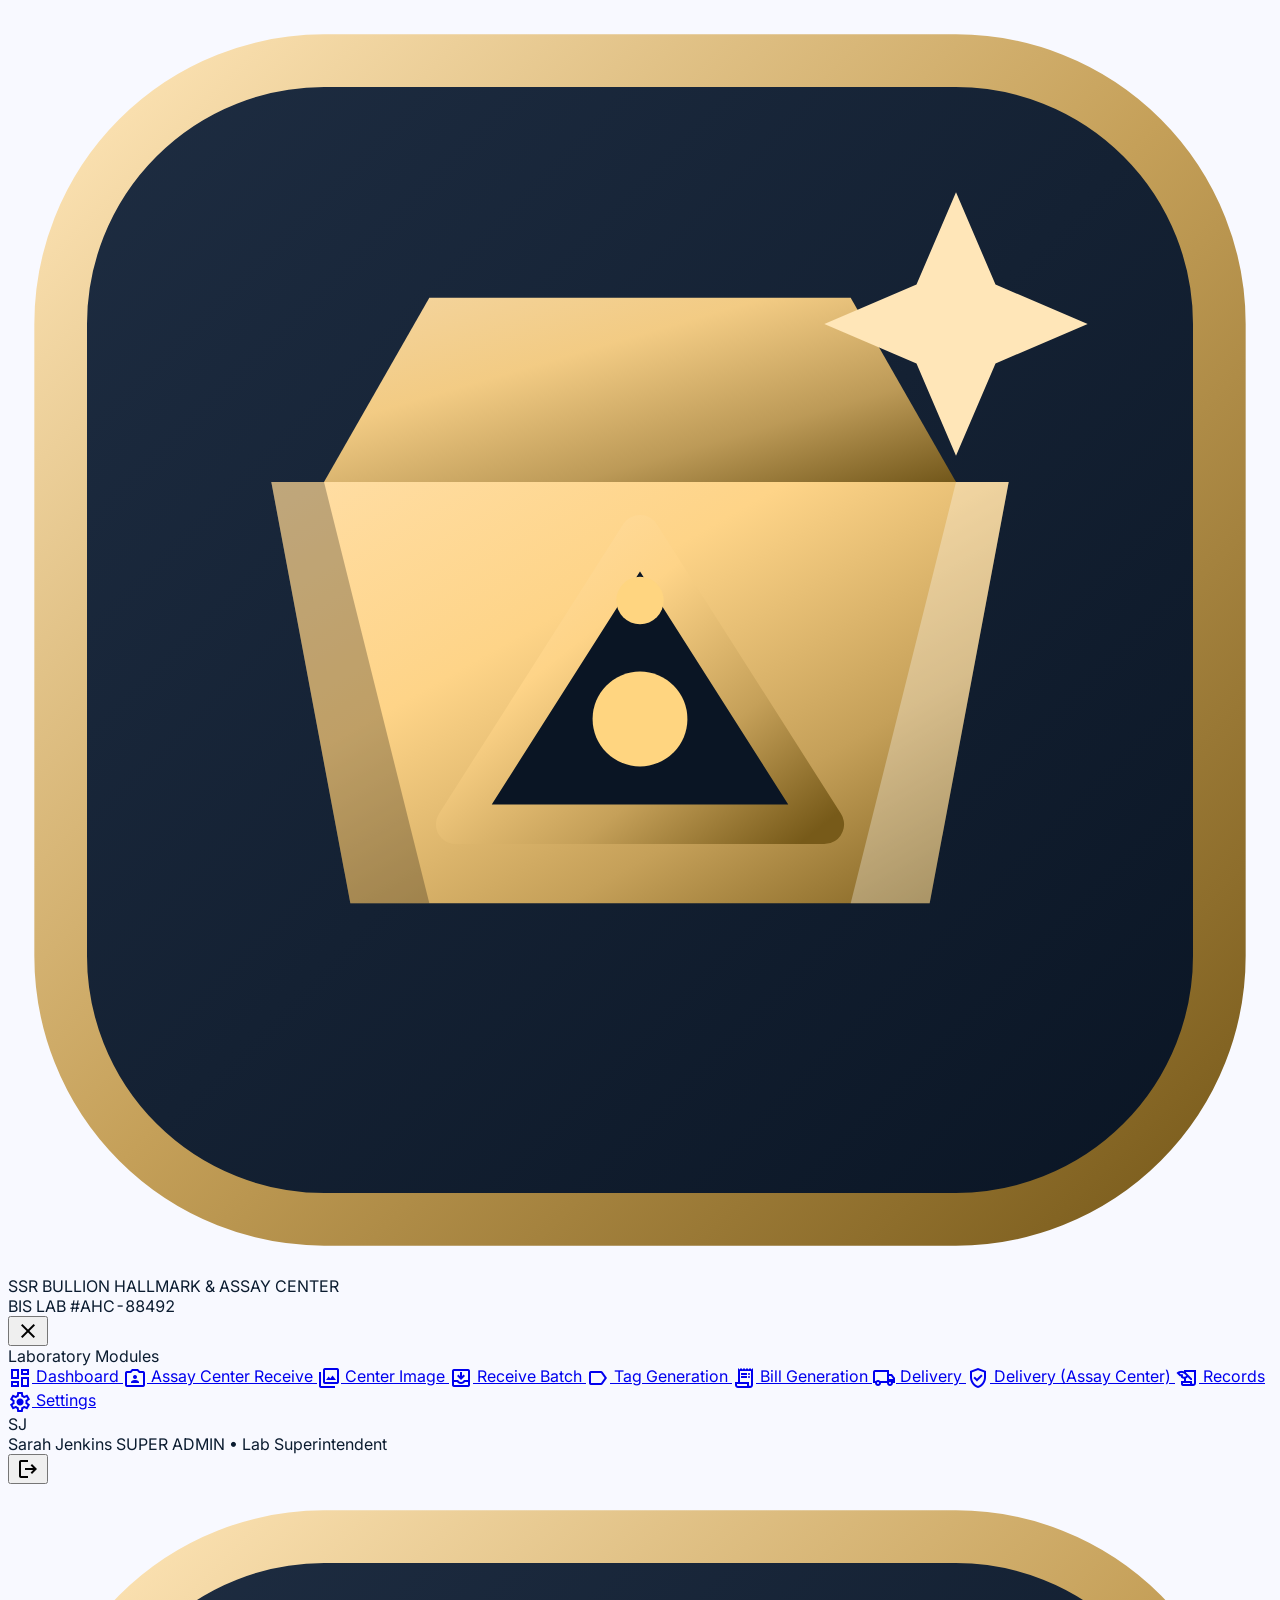
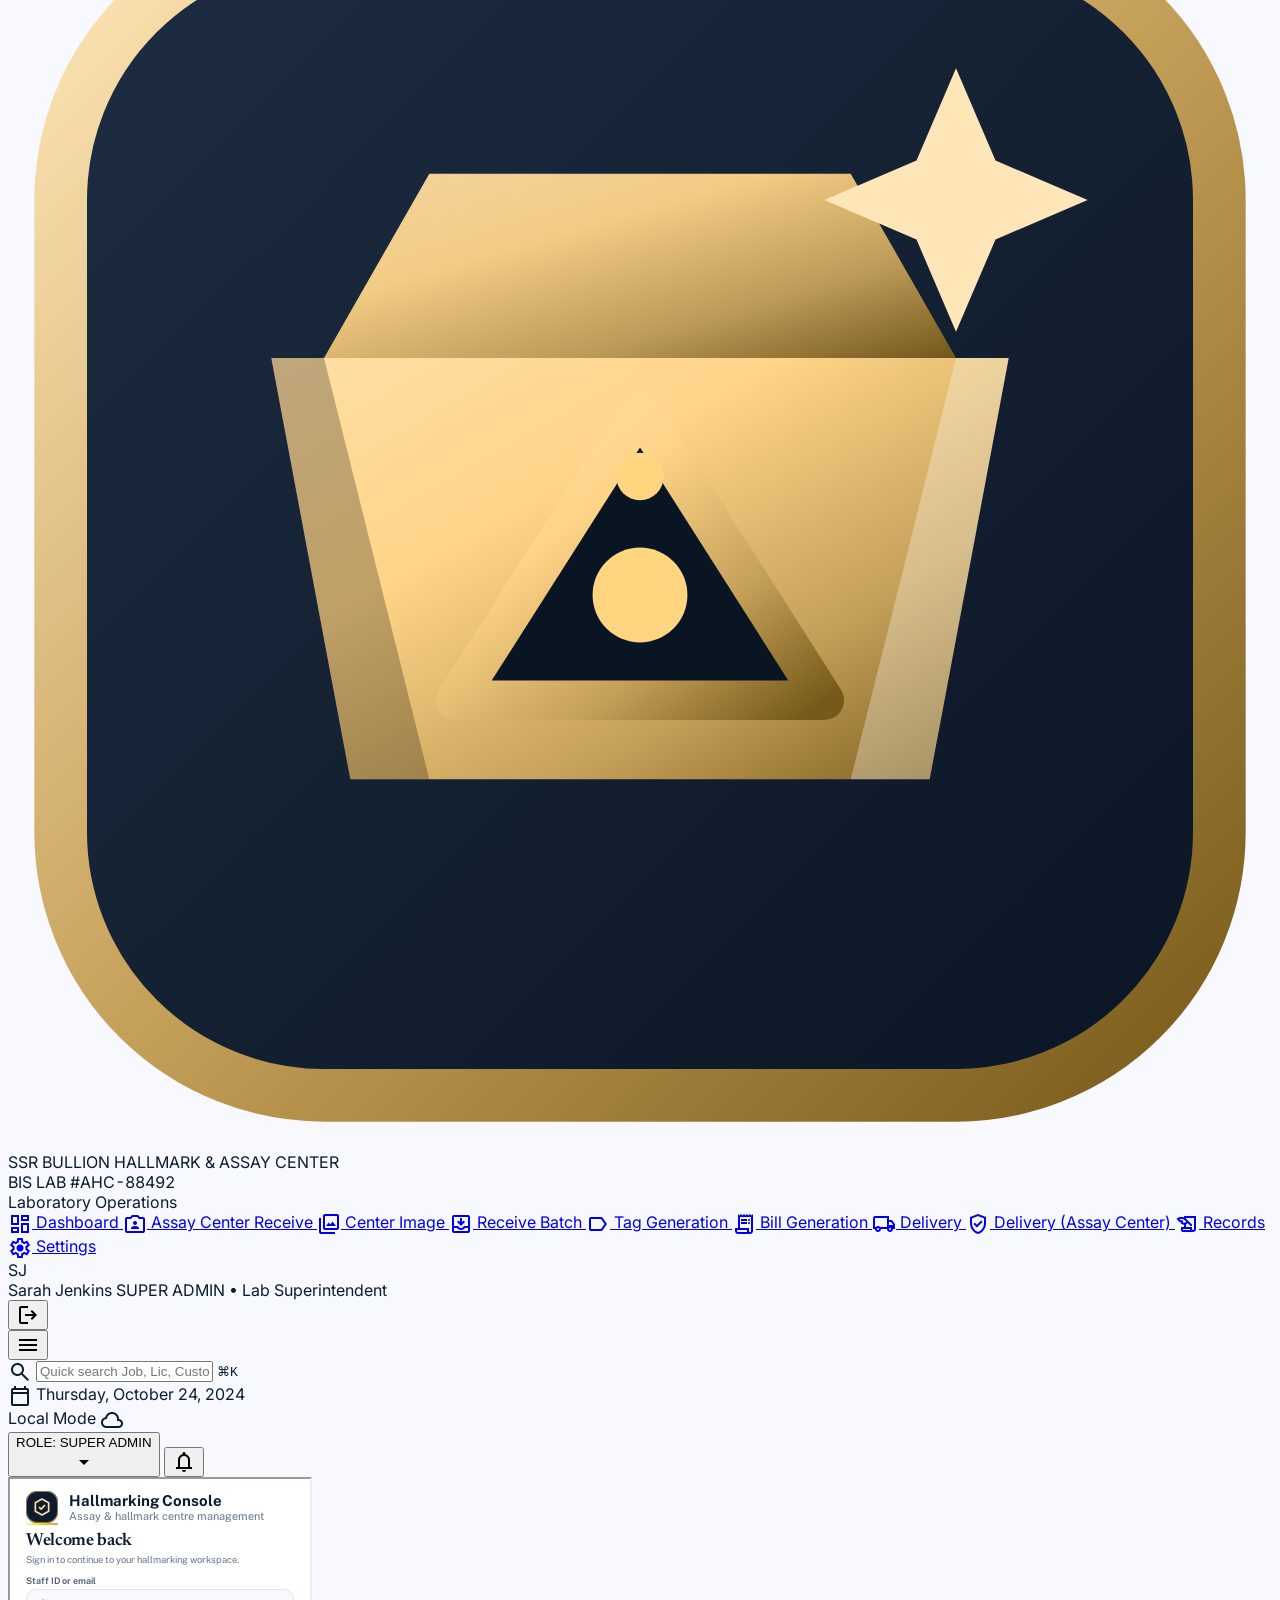
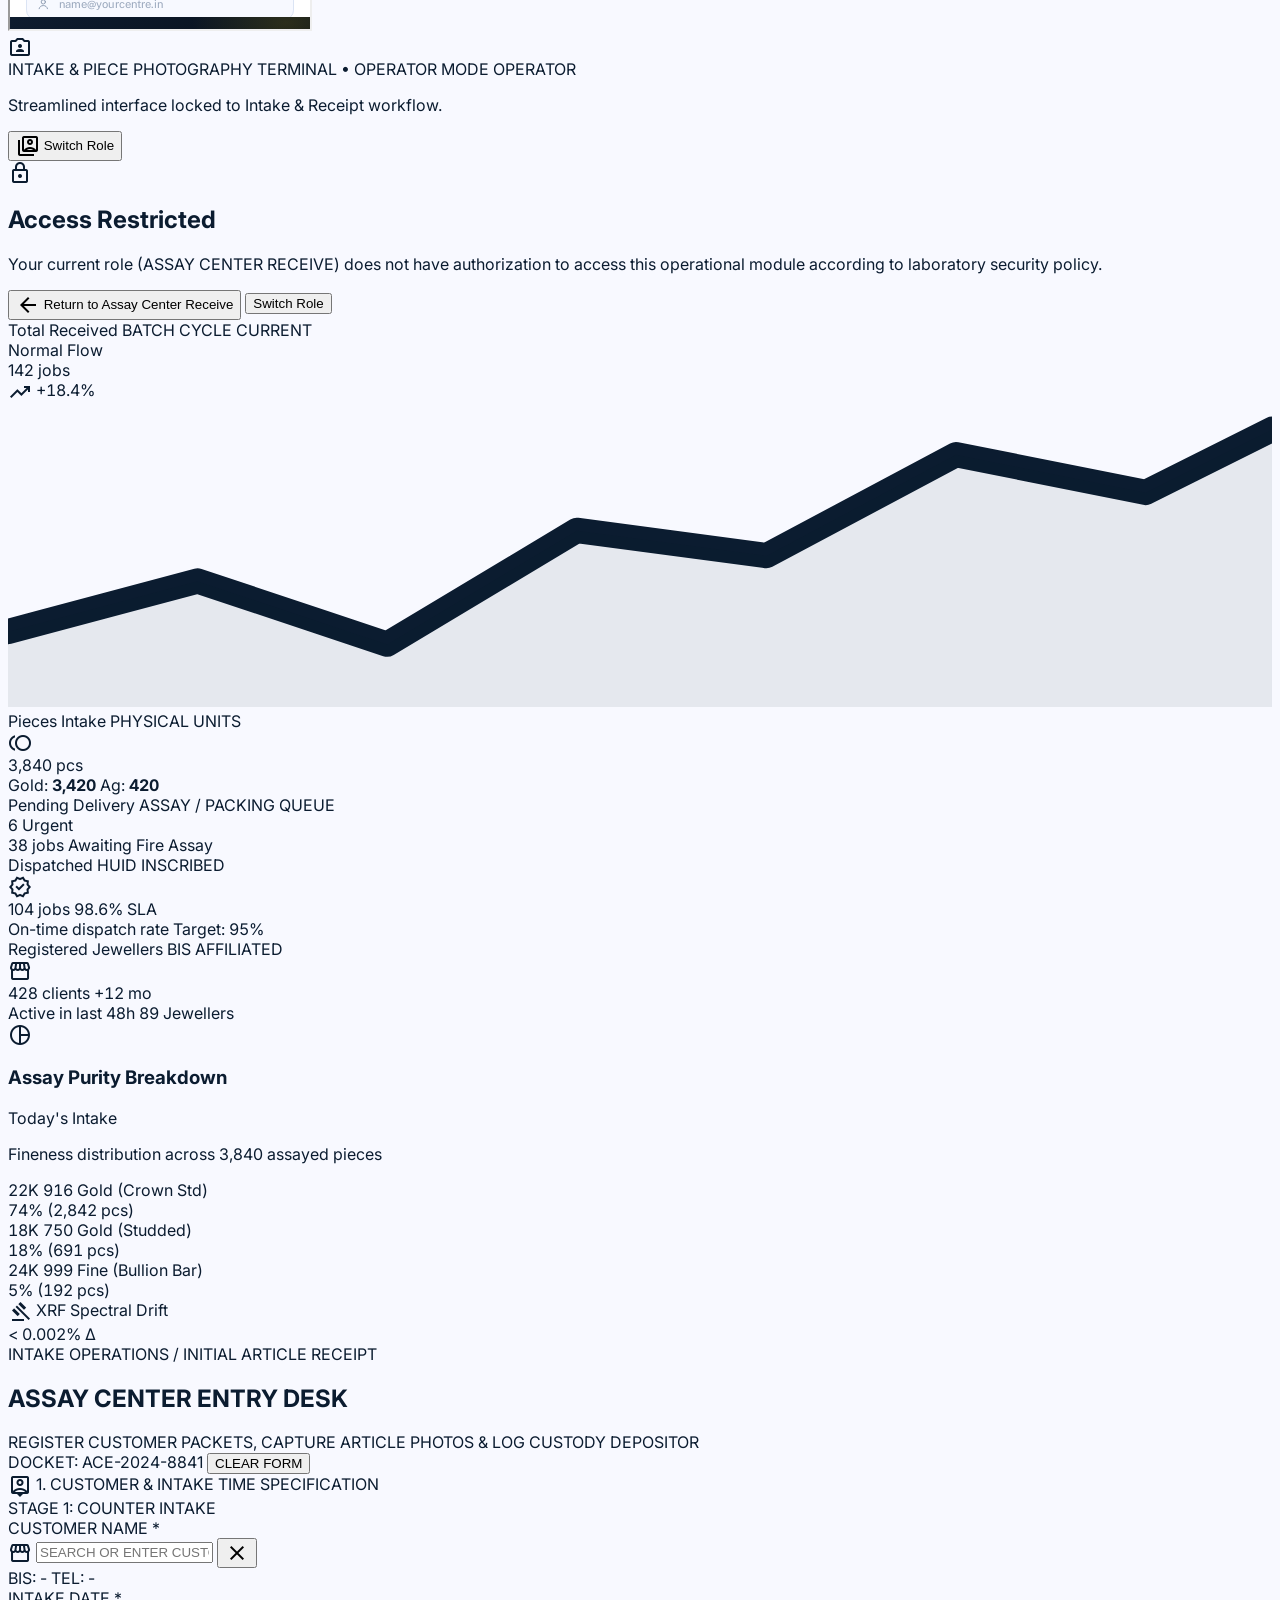
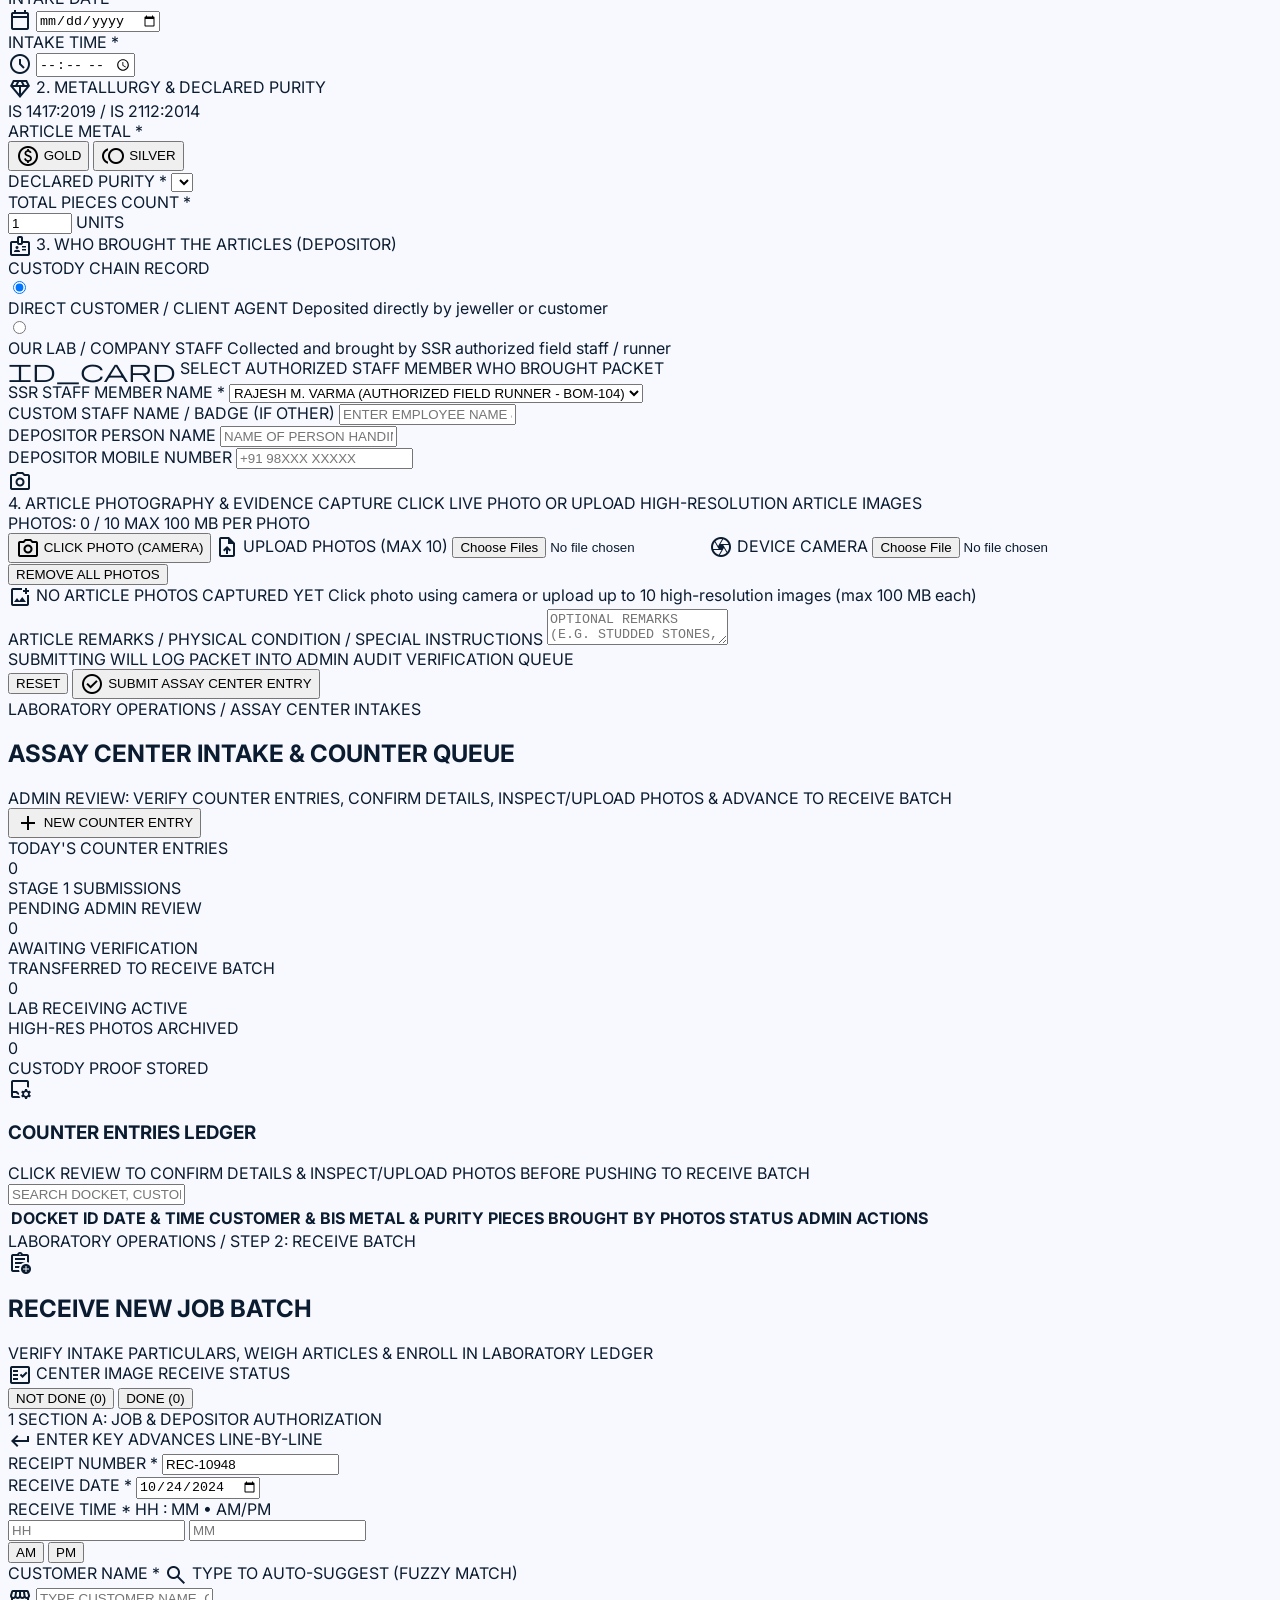
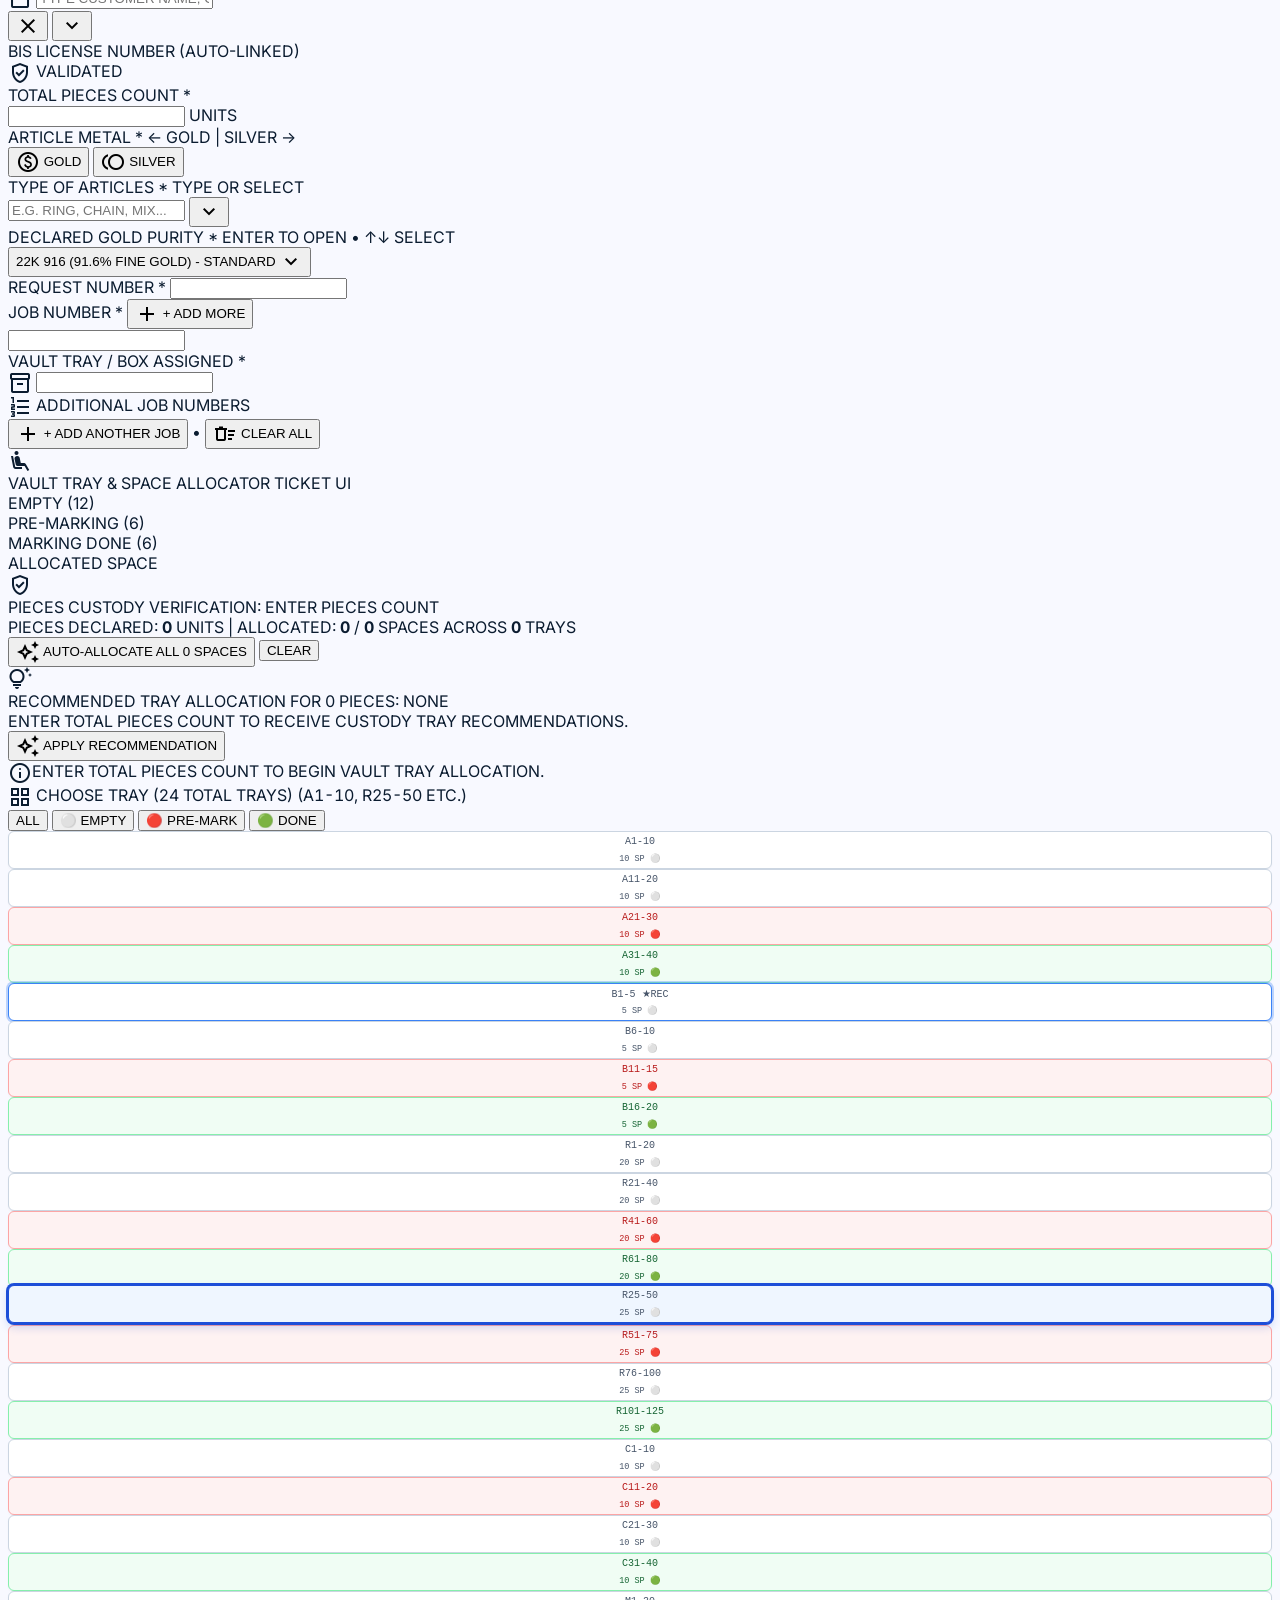
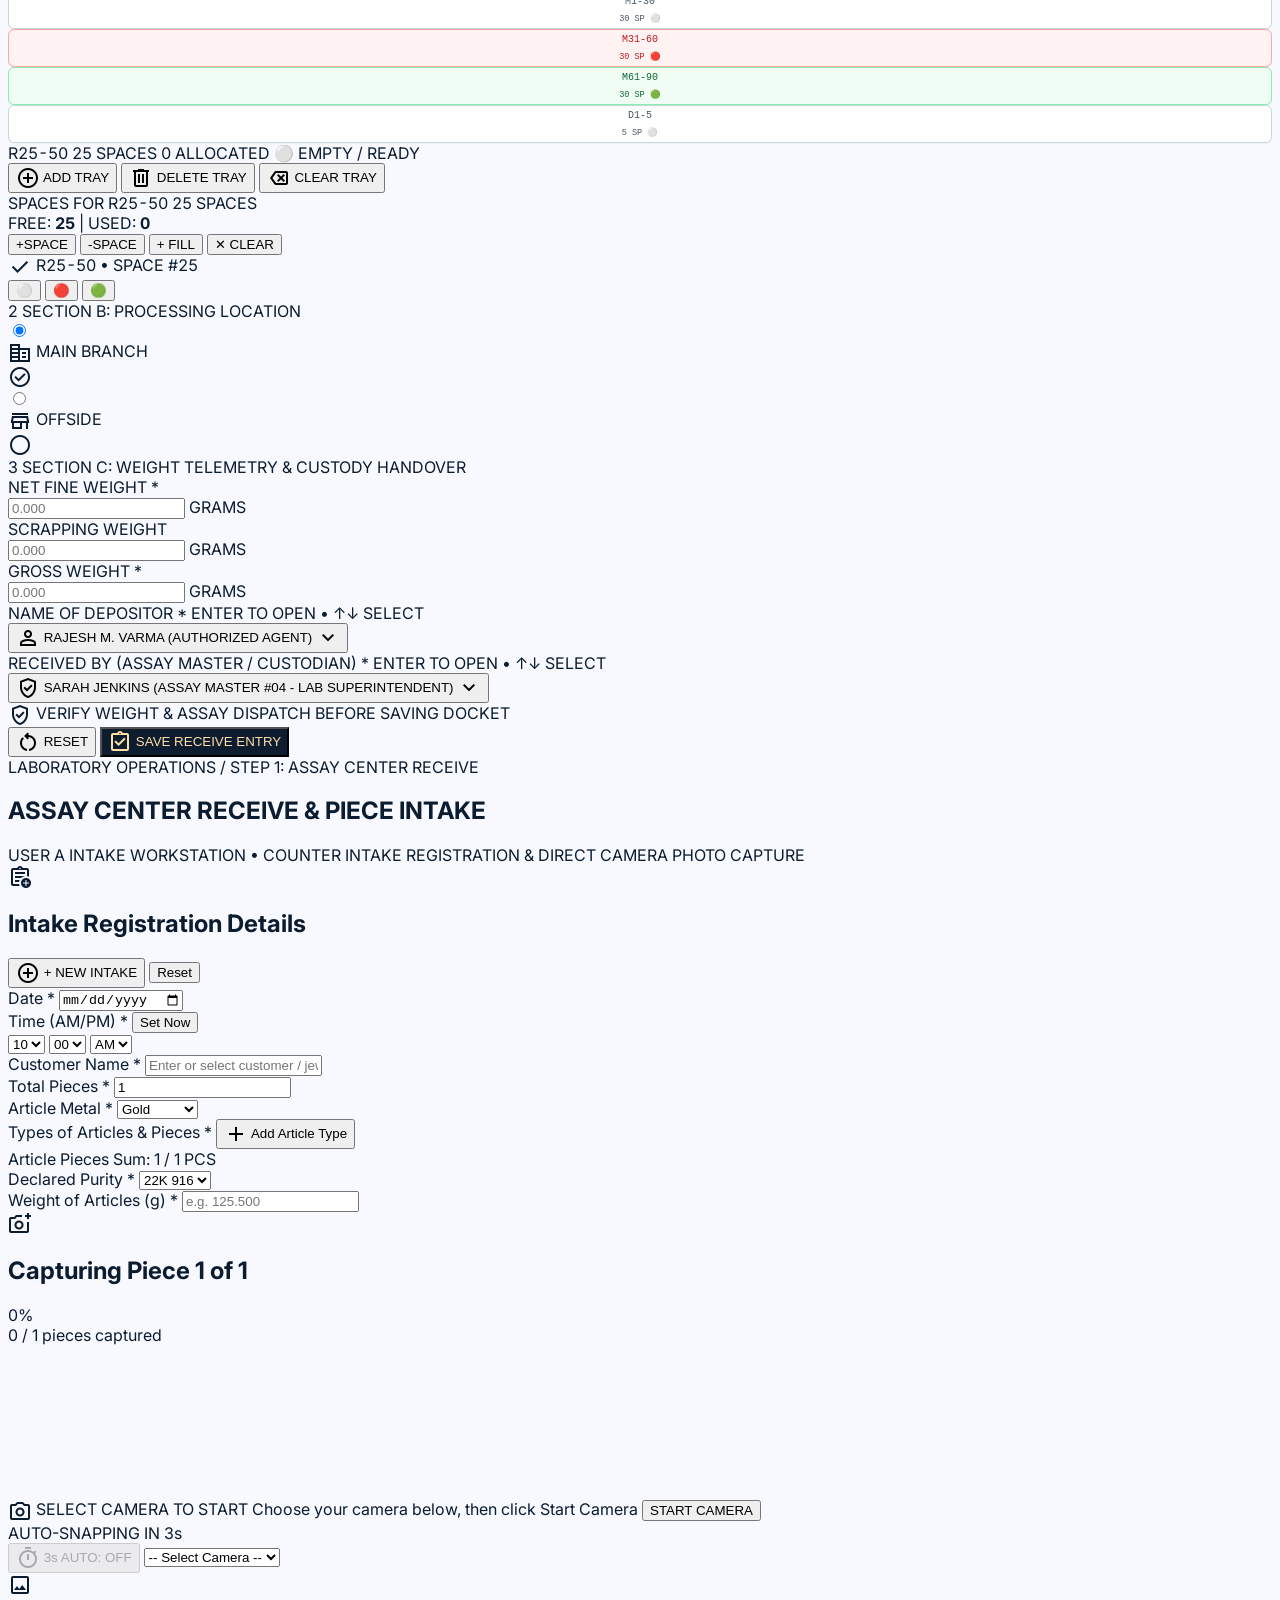
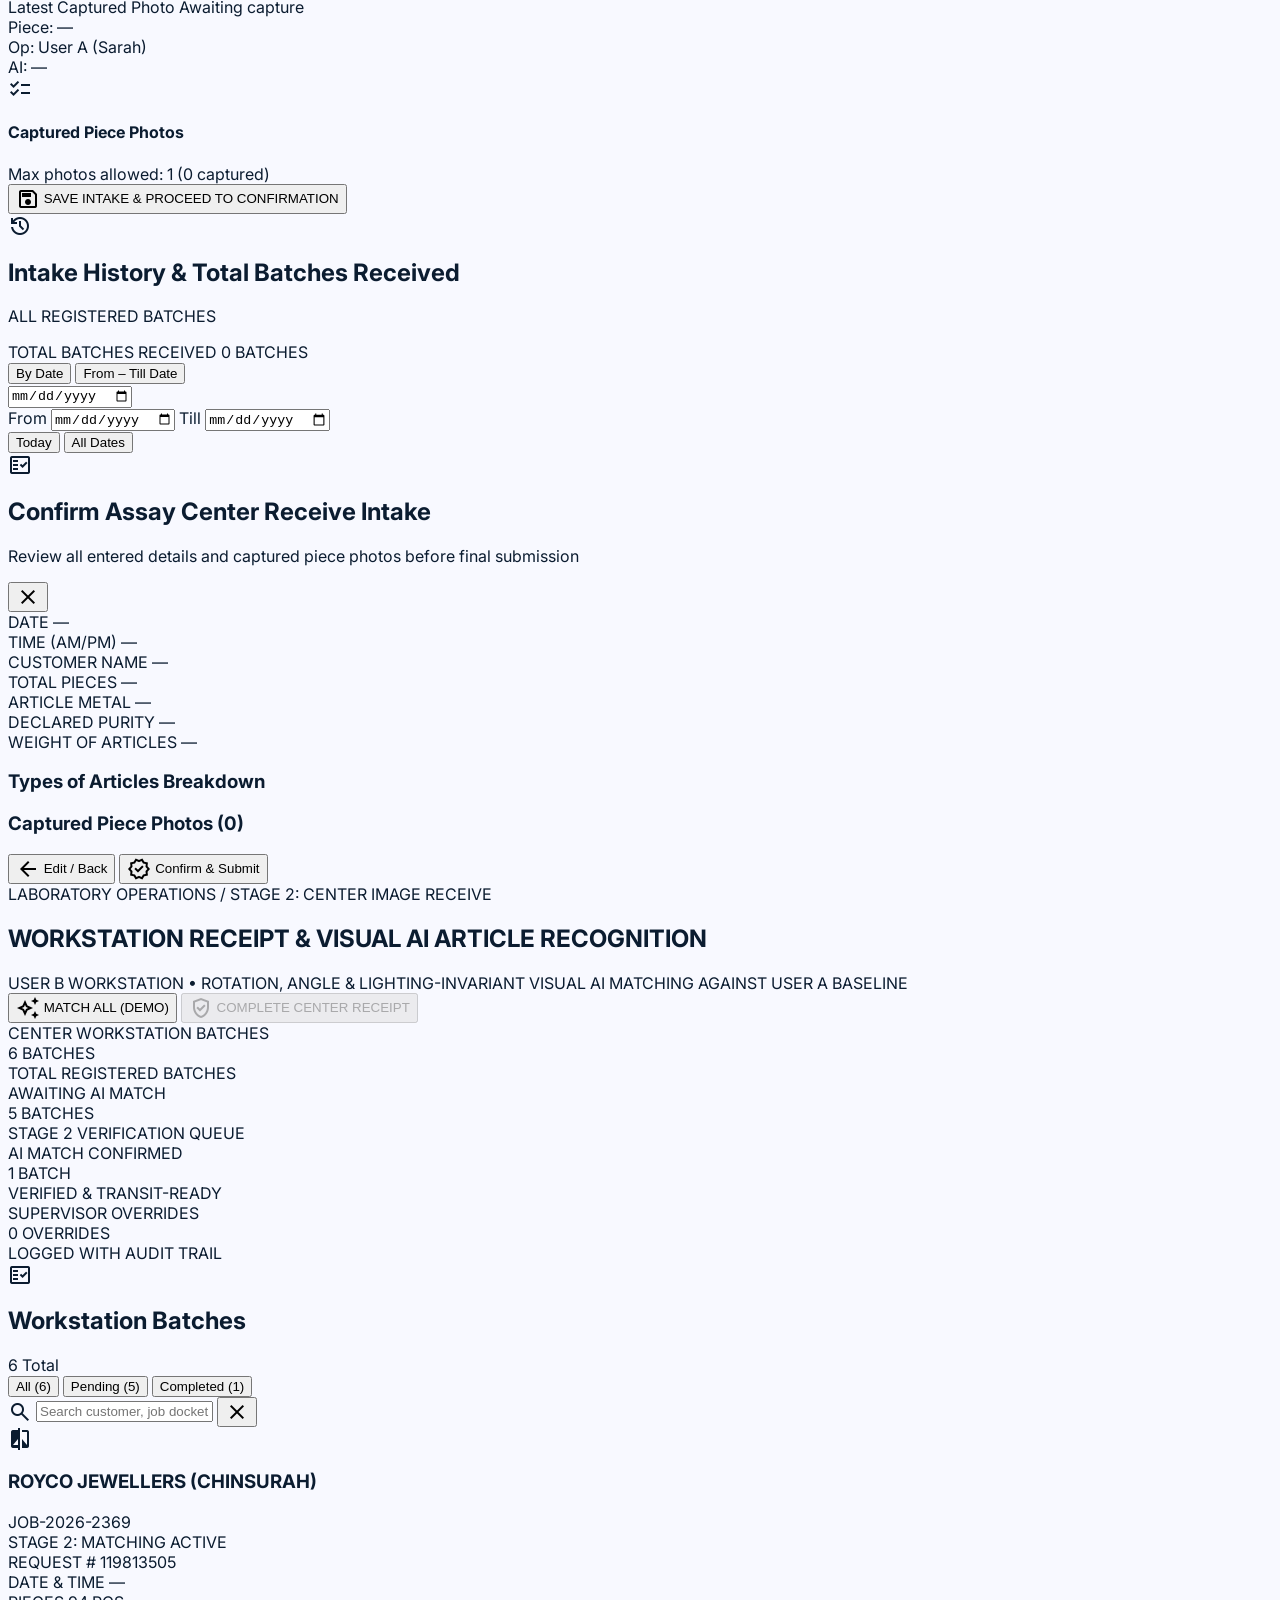
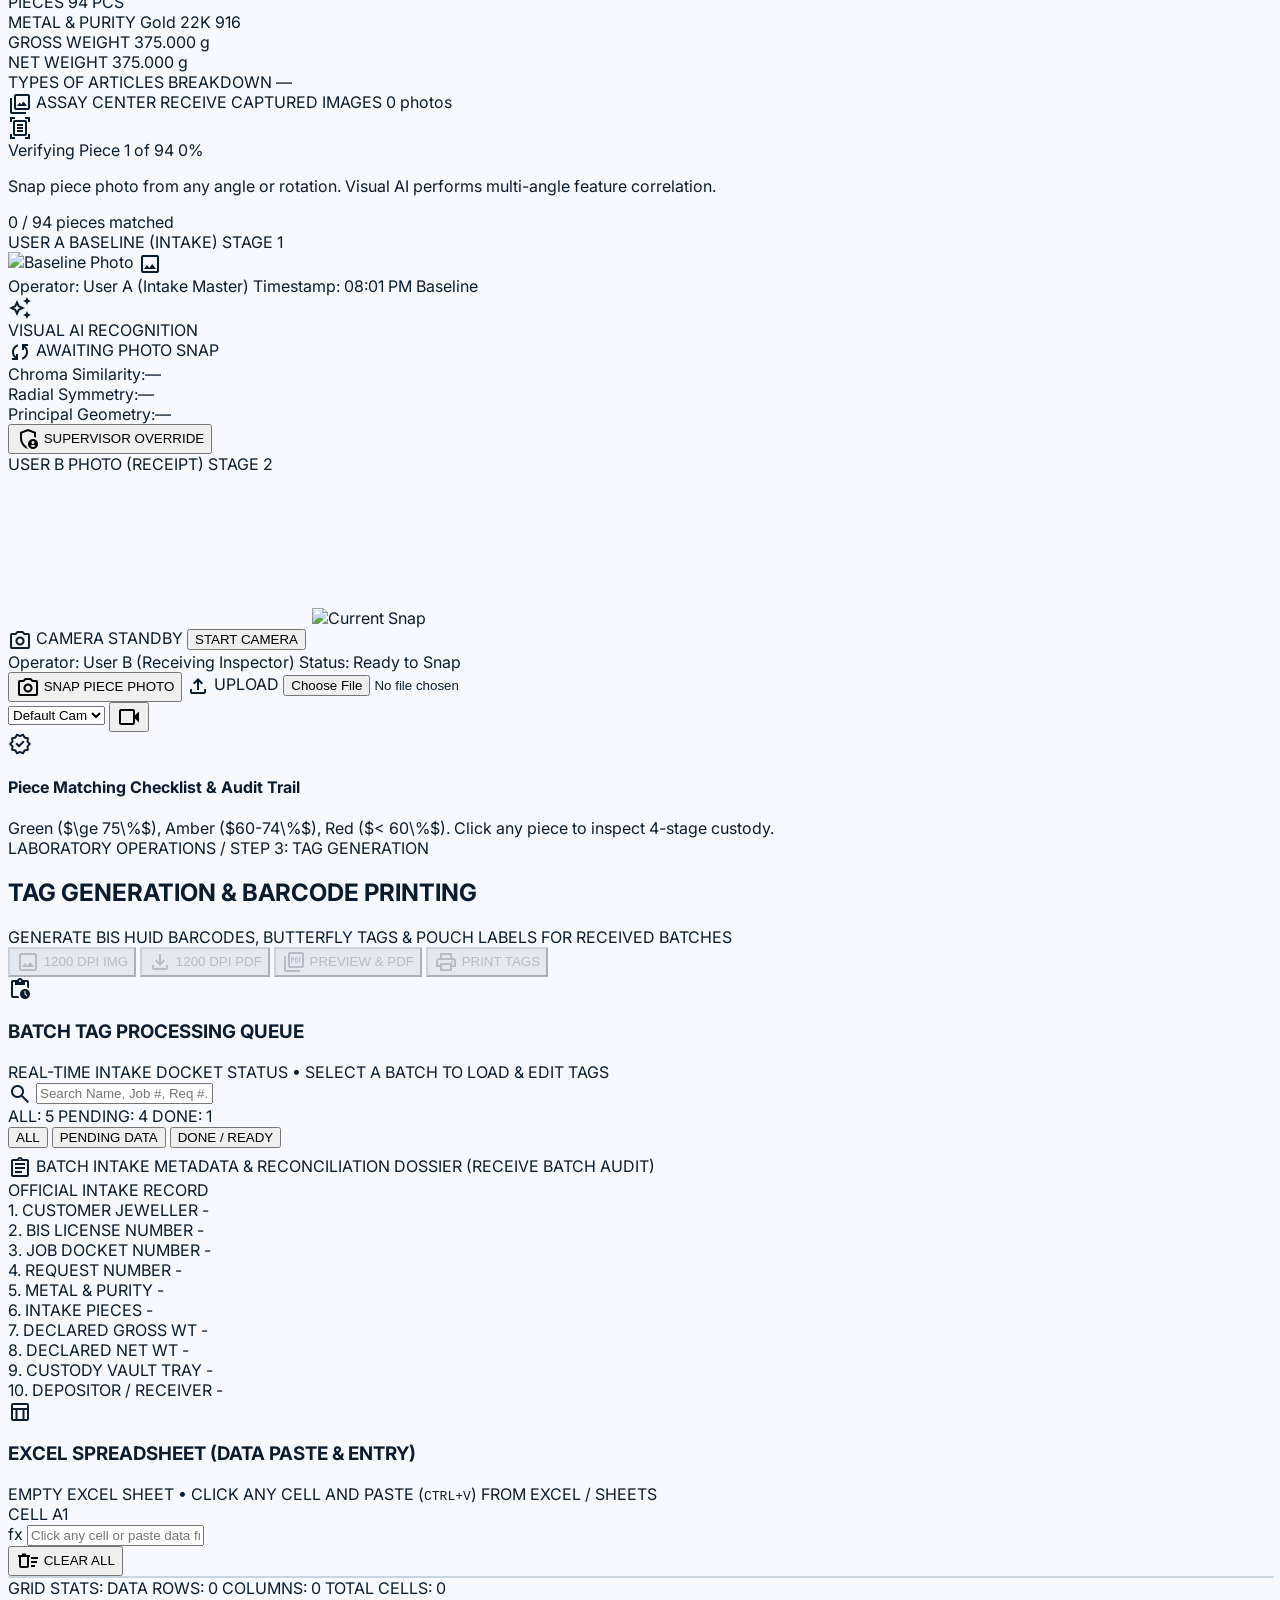
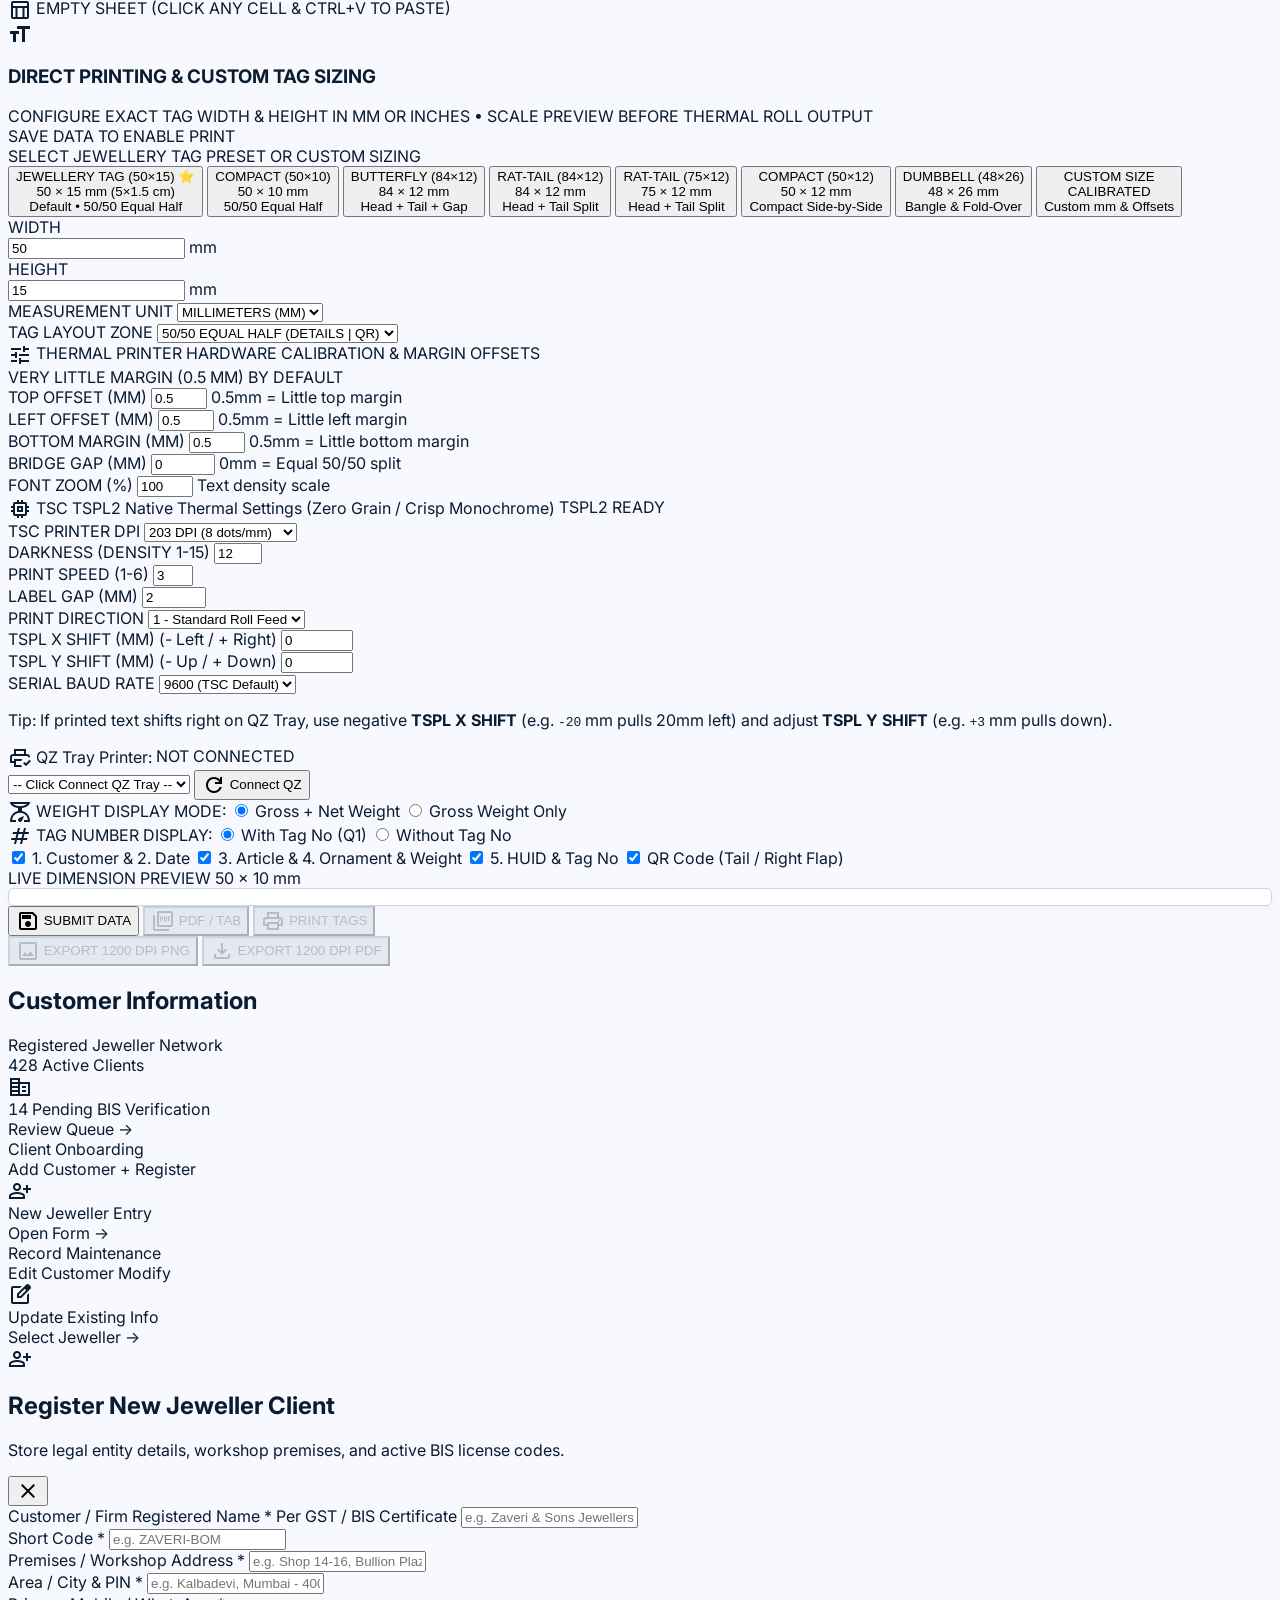
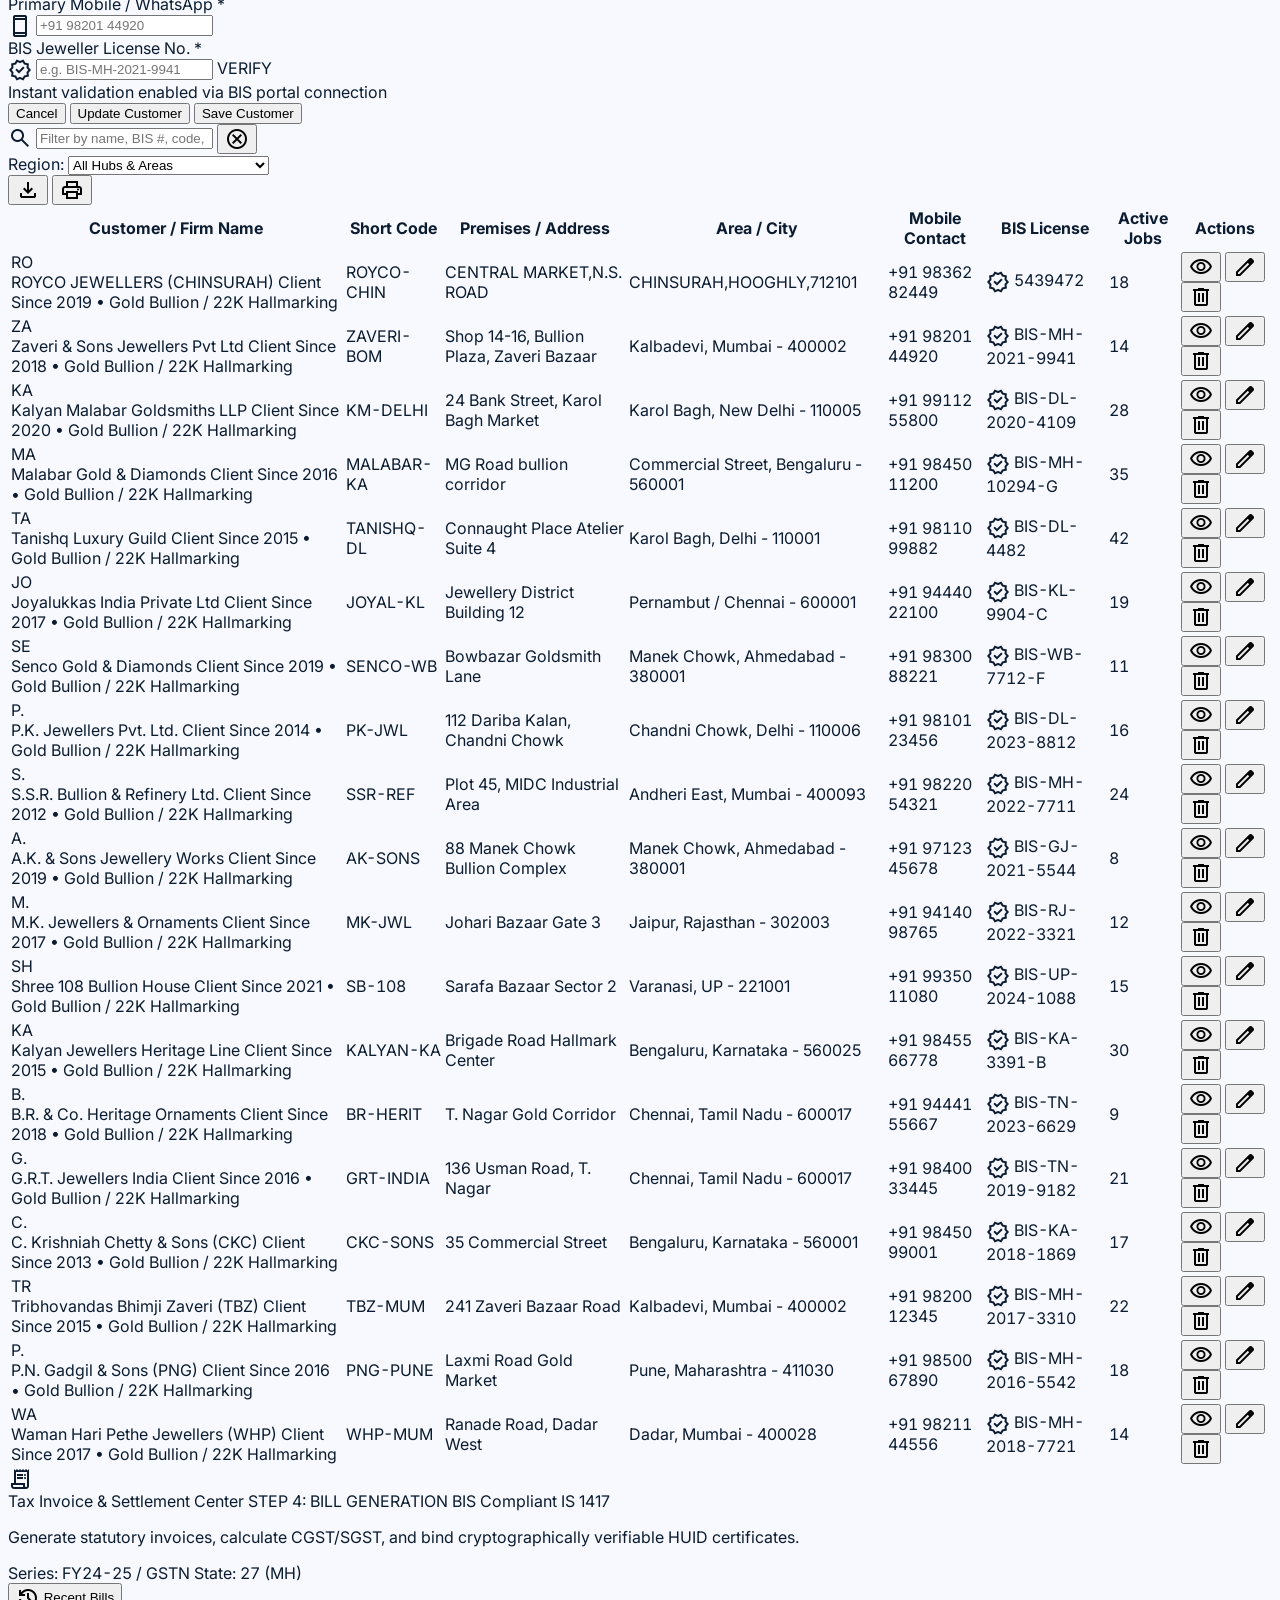
==== commit 998be37b: "fix(tspl): restore default DIRECTION 1,0 while preserving OFFSET/SHIFT calibration" ====
--- a/index.html
+++ b/index.html
@@ -2978,8 +2978,8 @@
                       <div>
                         <label class="block text-[10px] font-bold text-slate-600 uppercase mb-1" for="tag-tspl-direction">PRINT DIRECTION</label>
                         <select id="tag-tspl-direction" onchange="saveTsplSettings()" class="w-full h-8 px-2 bg-white rounded-md text-xs font-mono font-bold text-slate-900 border border-slate-300 focus:outline-none focus:ring-1 focus:ring-primary-container cursor-pointer">
-                          <option value="0" selected>0 - Normal (Top-Left)</option>
-                          <option value="1">1 - Flipped 180°</option>
+                          <option value="1" selected>1 - Standard Roll Feed</option>
+                          <option value="0">0 - Flipped 180°</option>
                         </select>
                       </div>
                       <div>
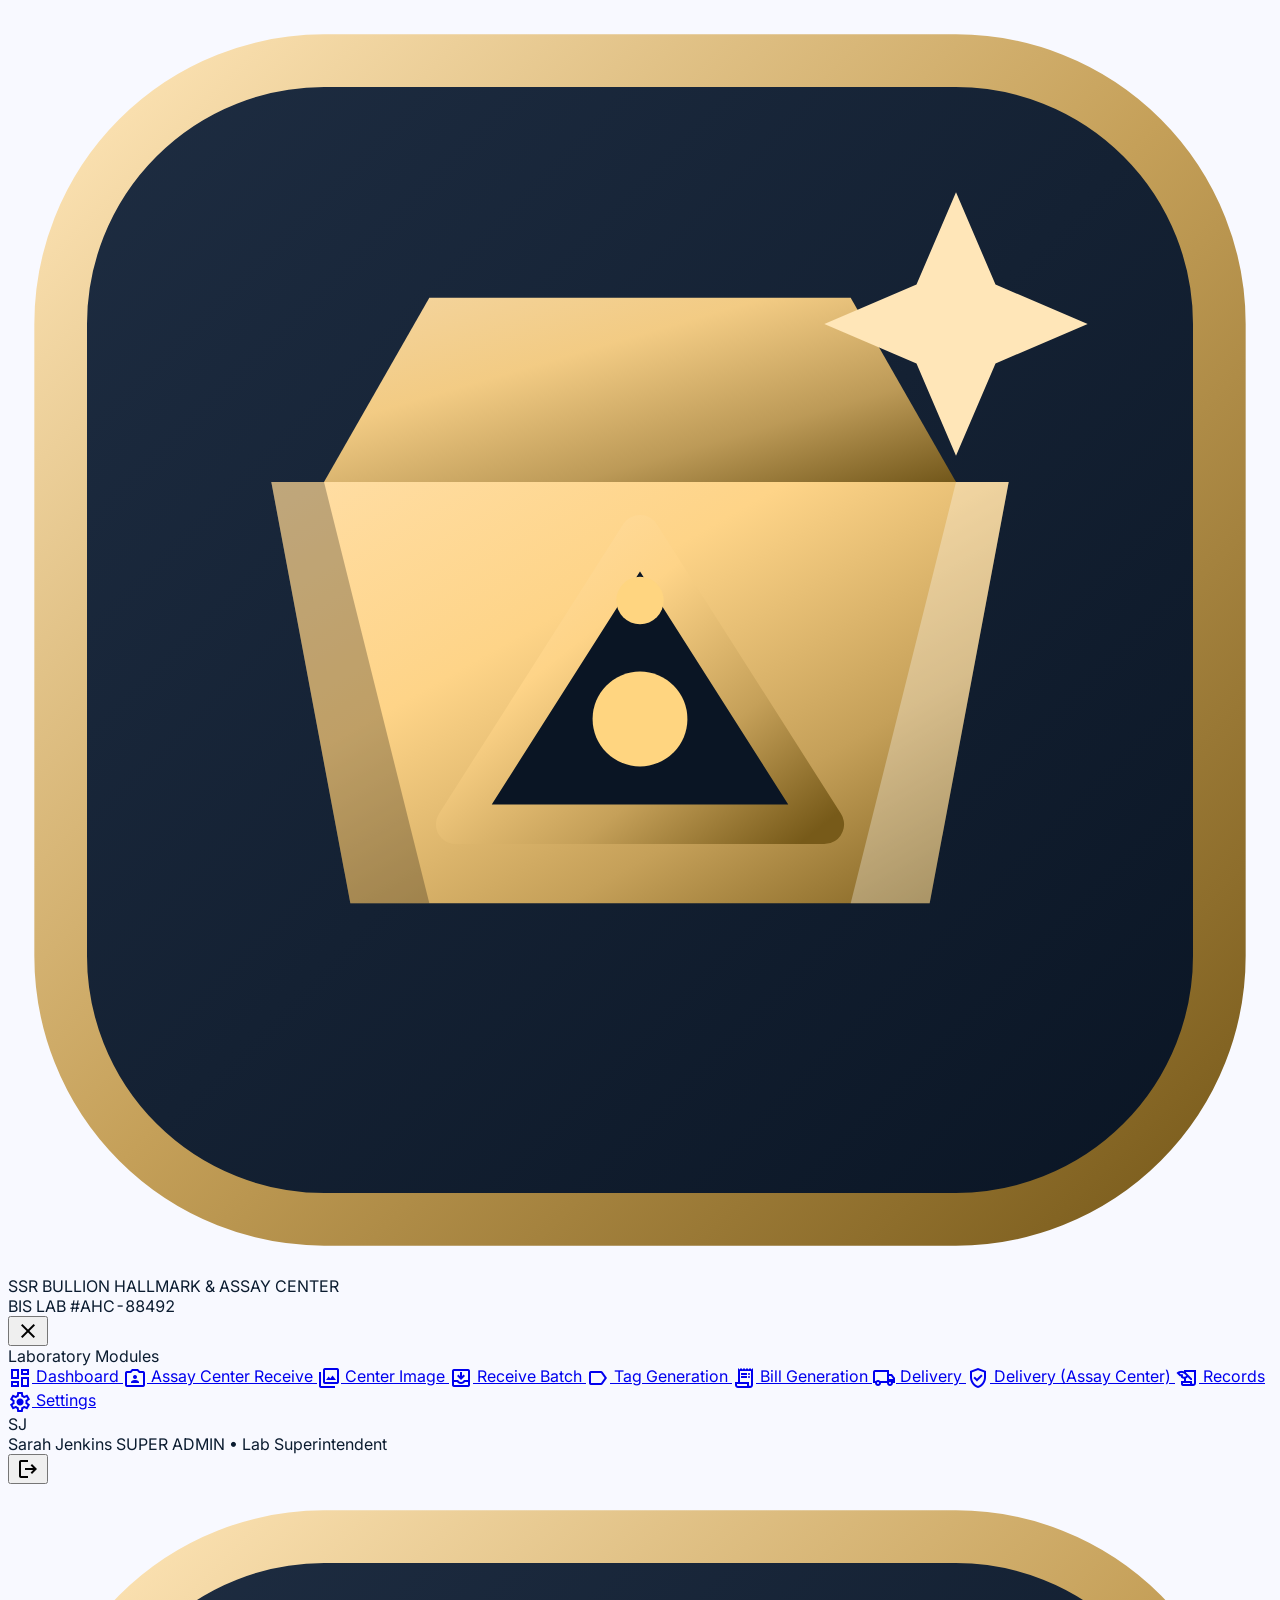
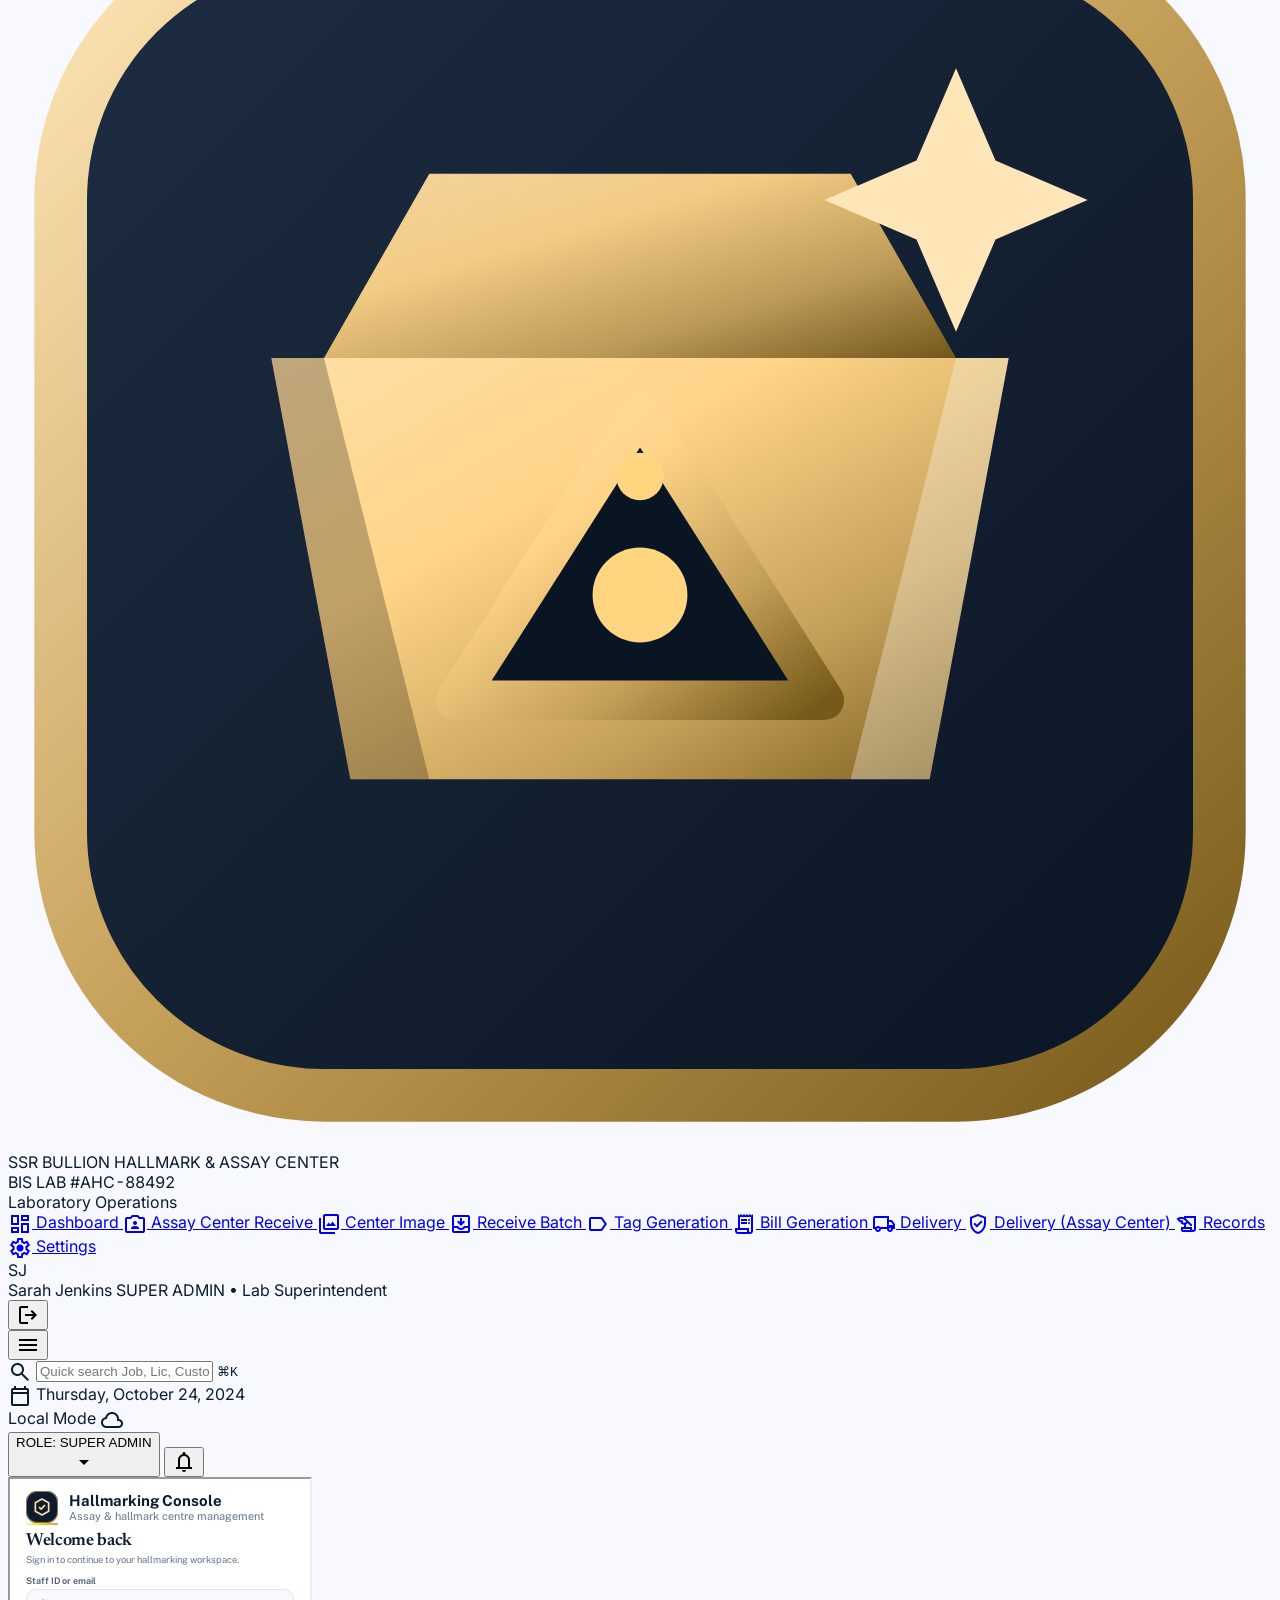
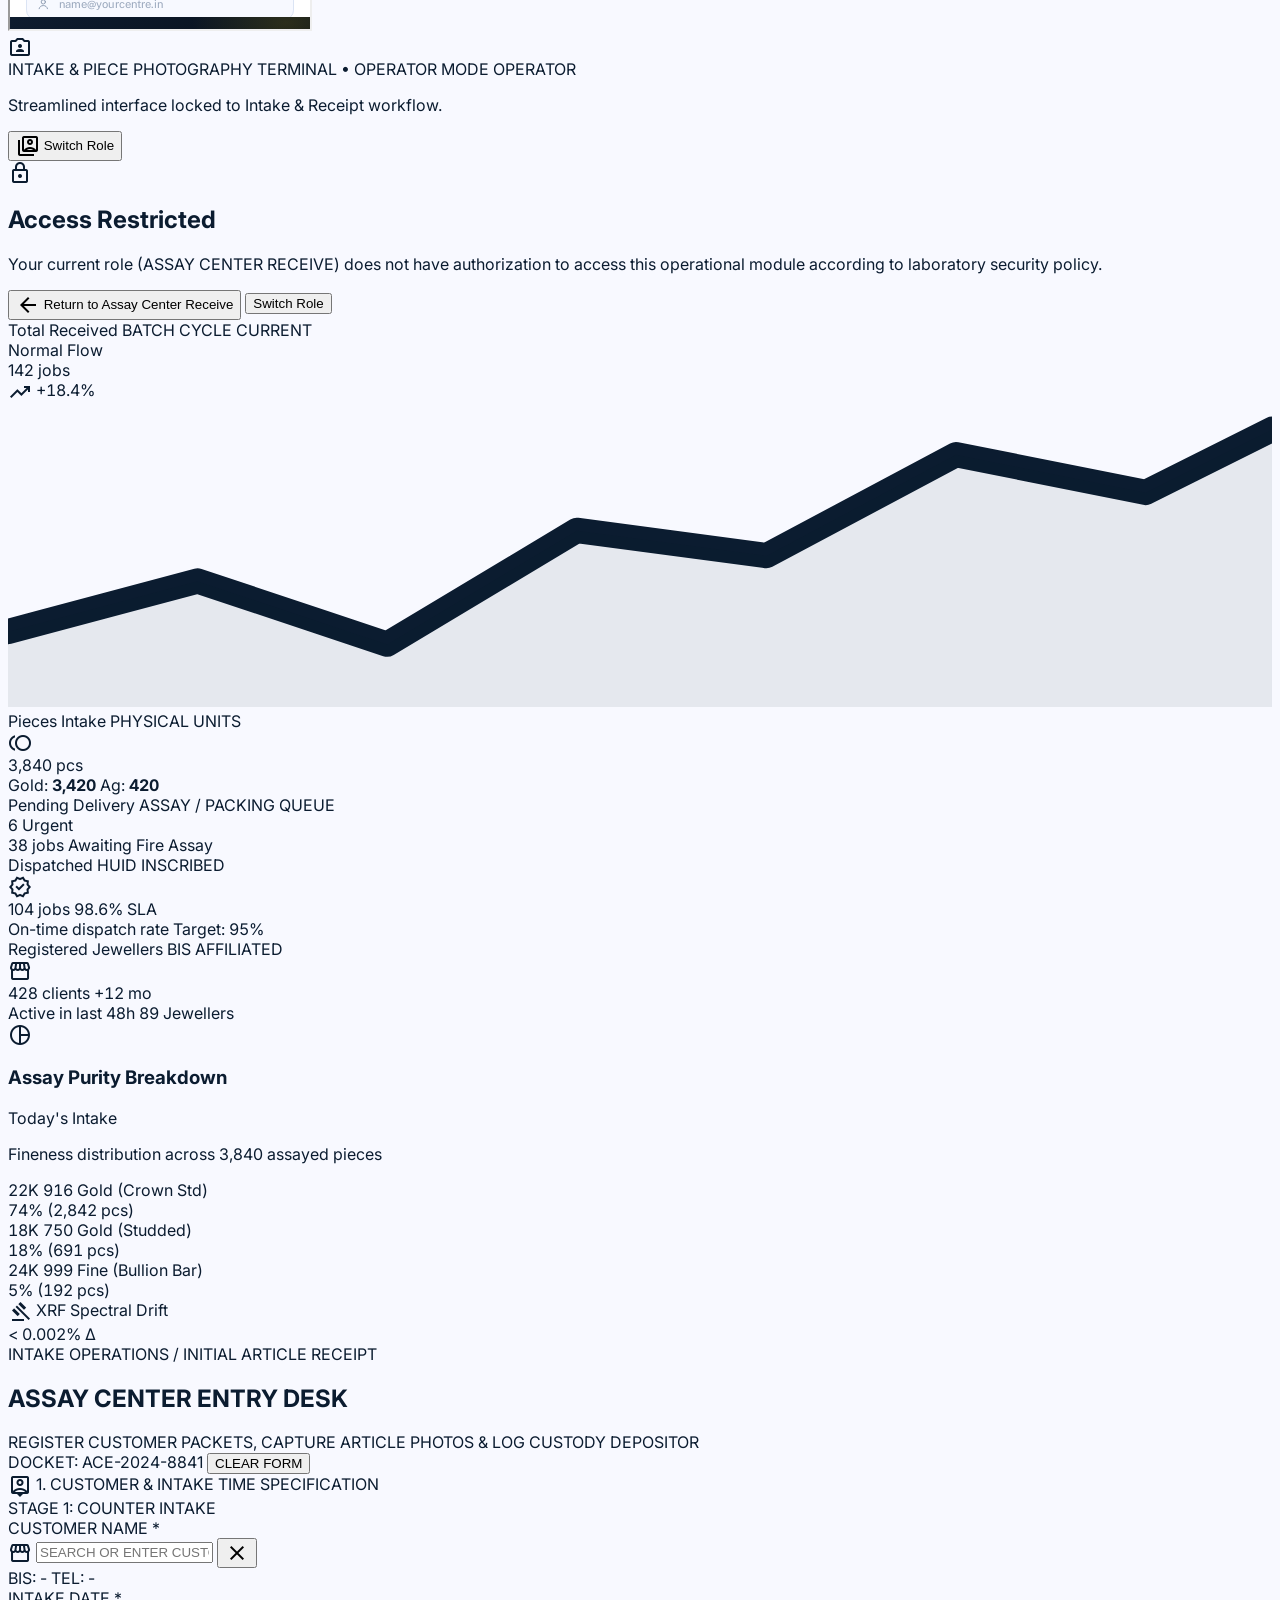
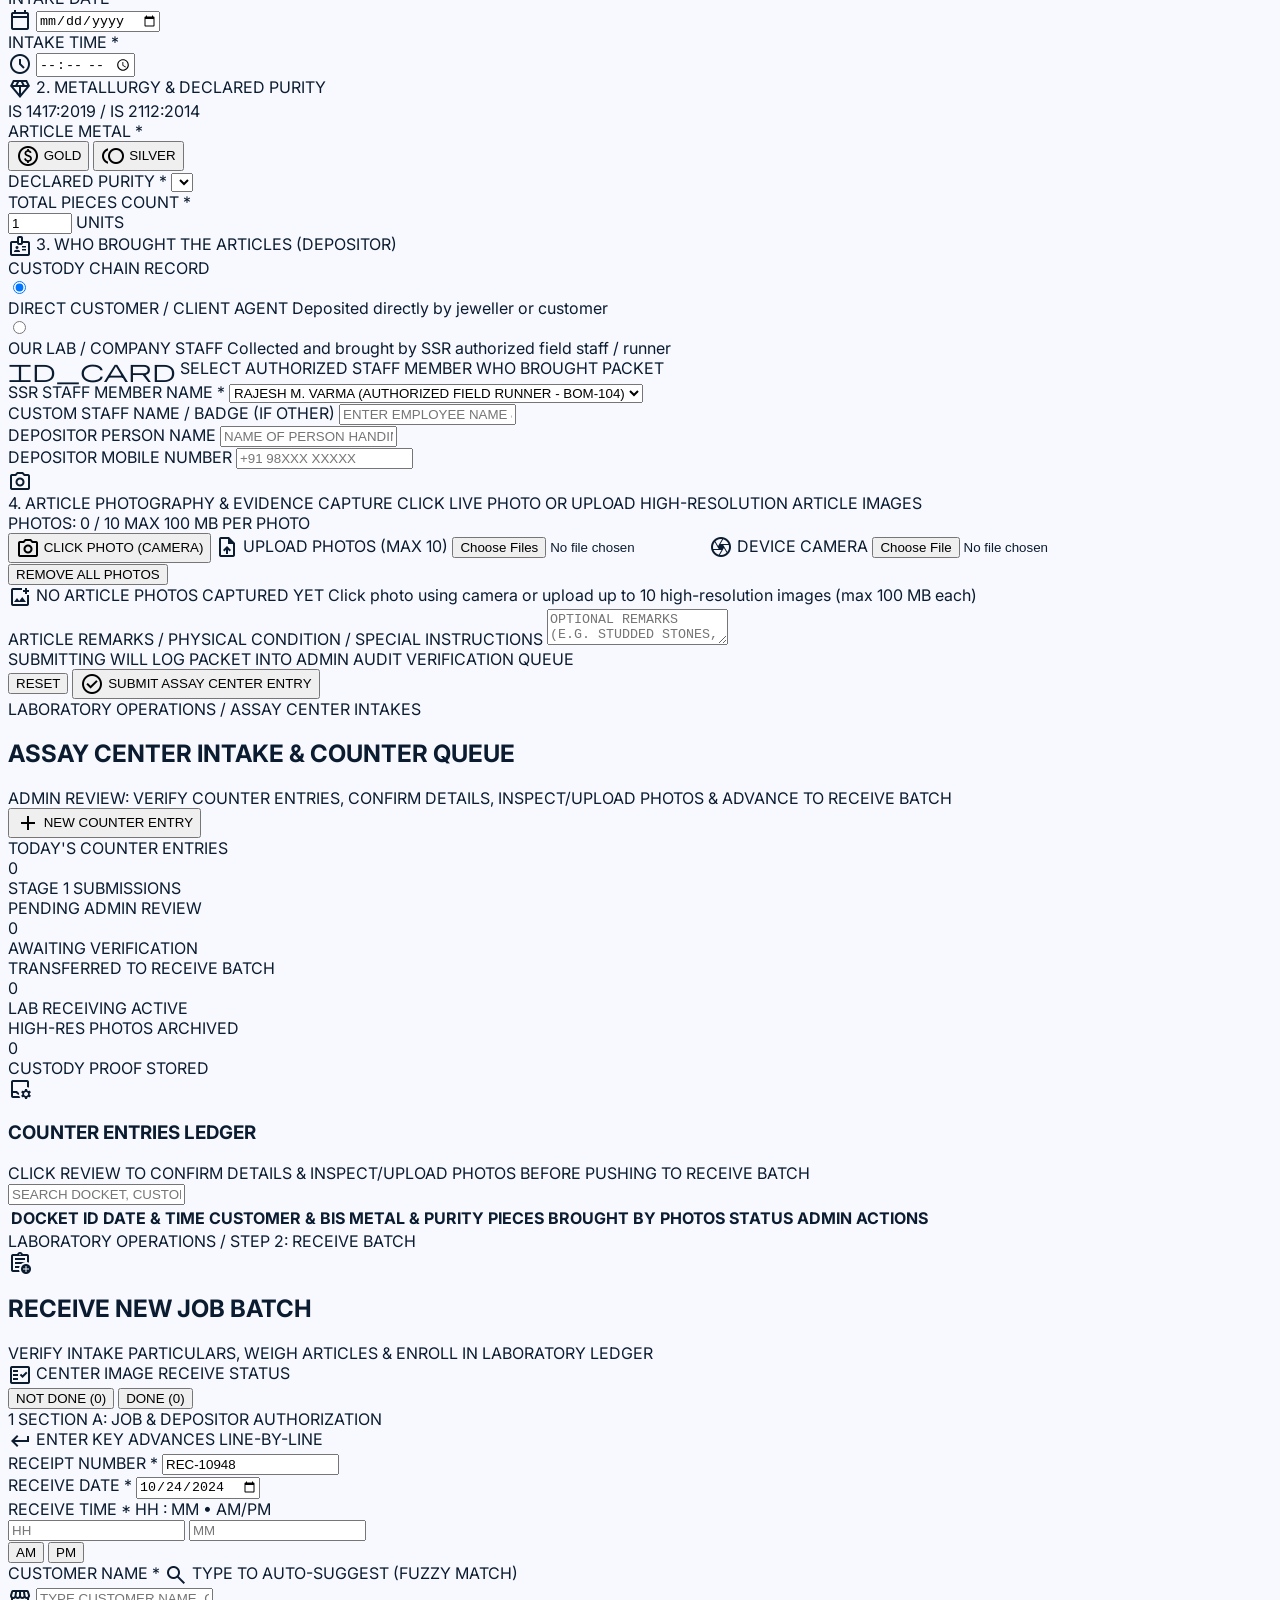
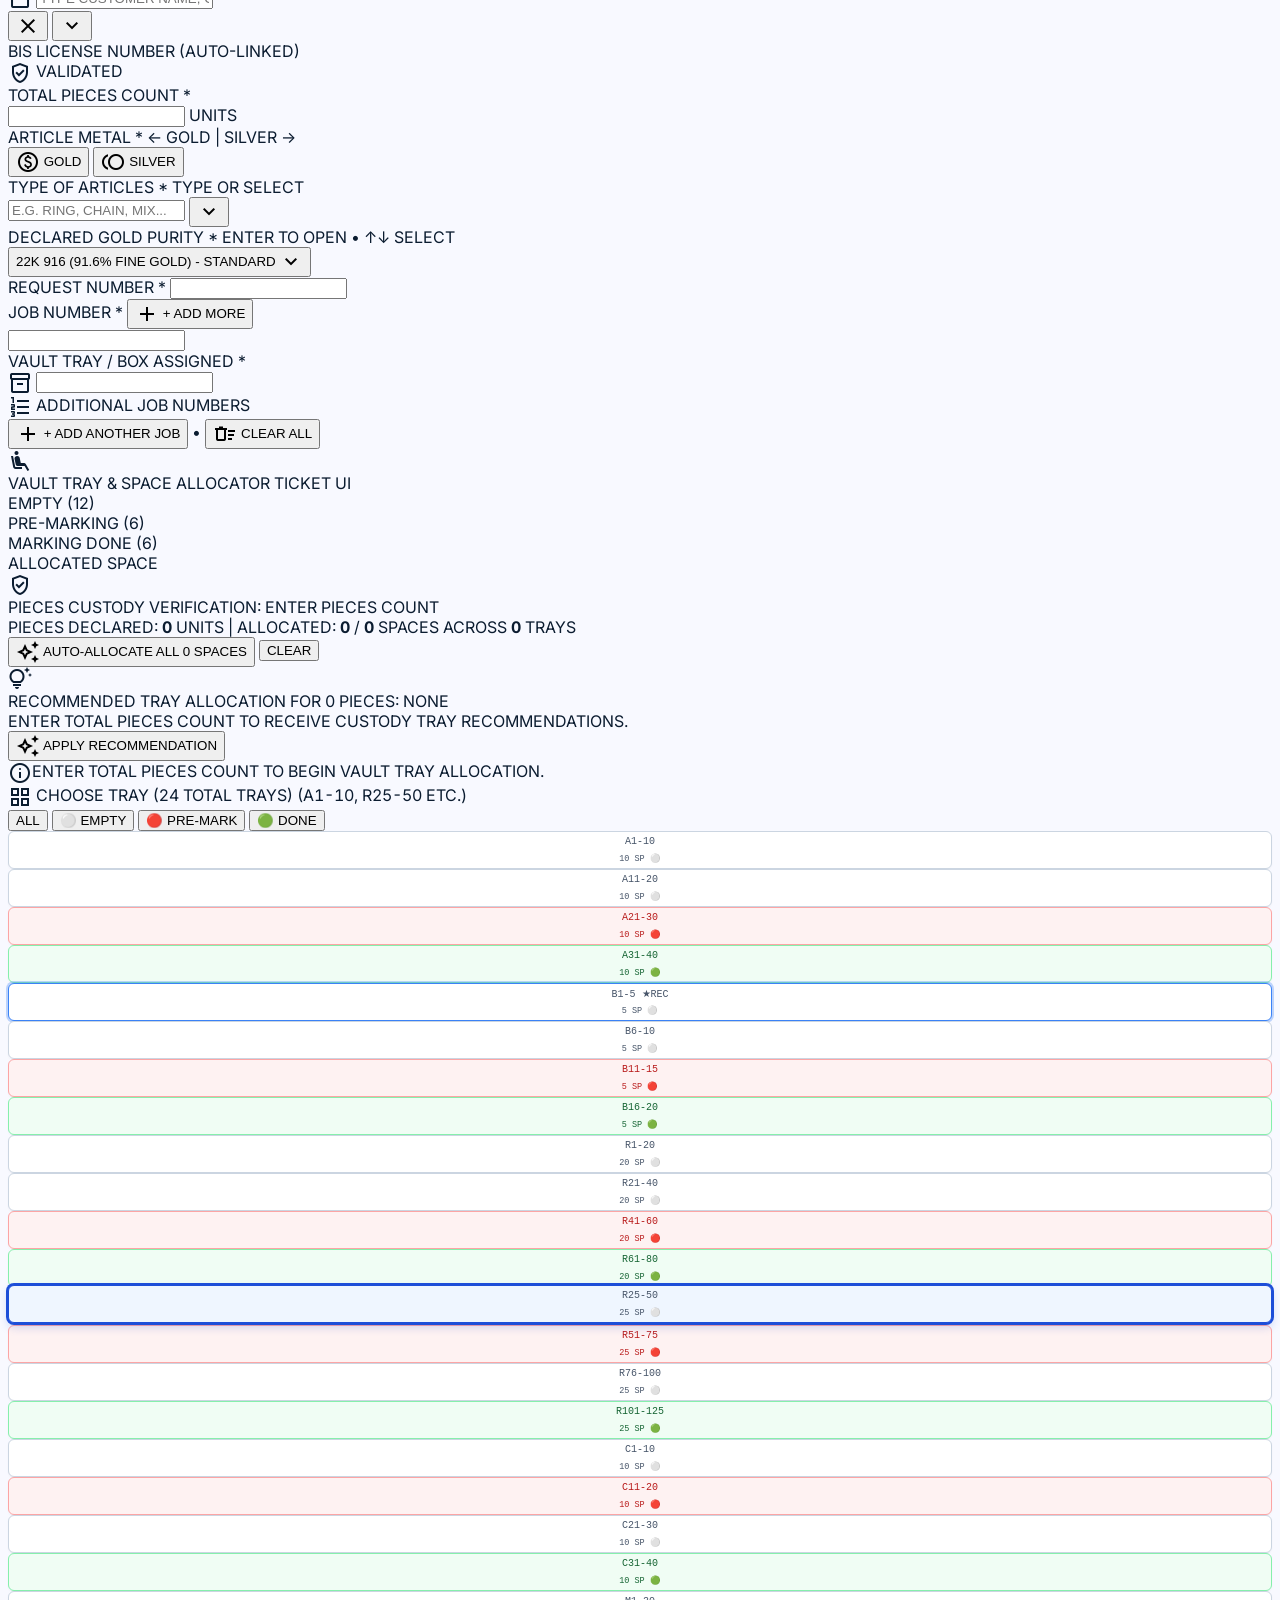
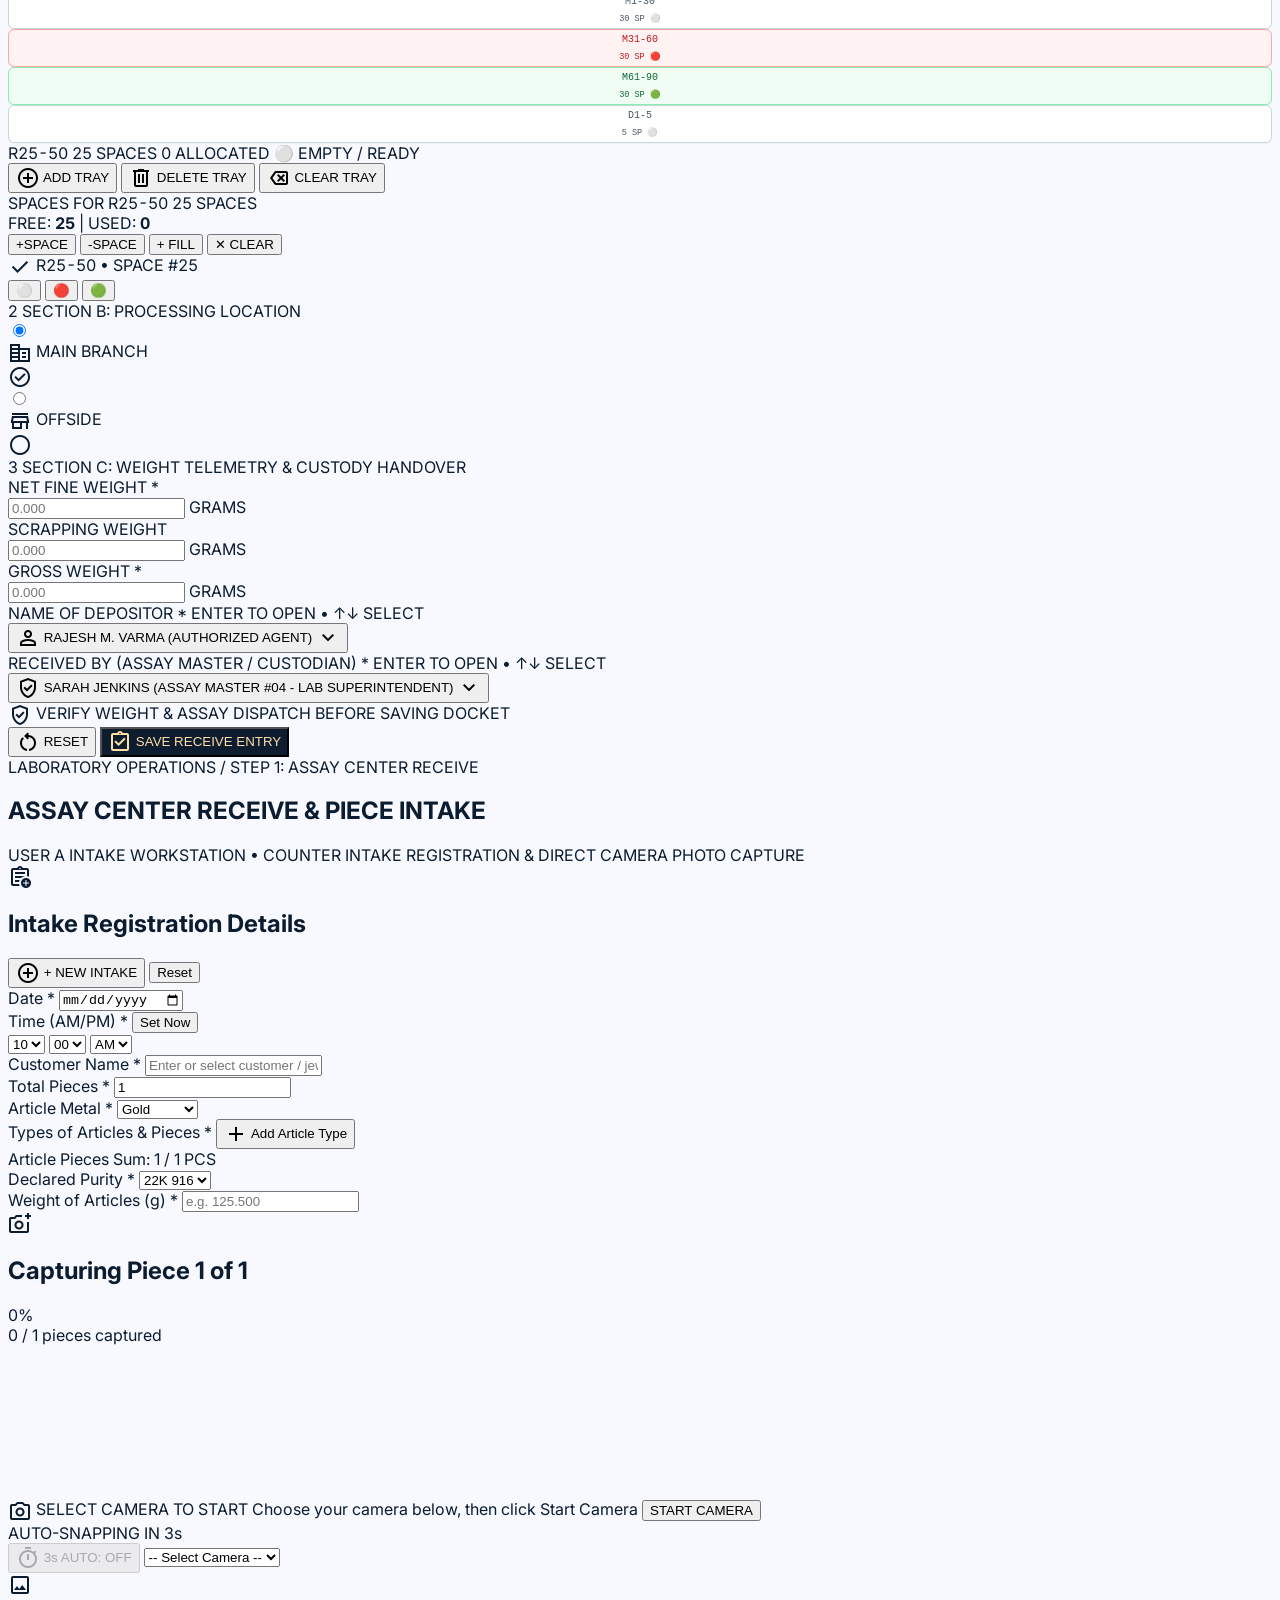
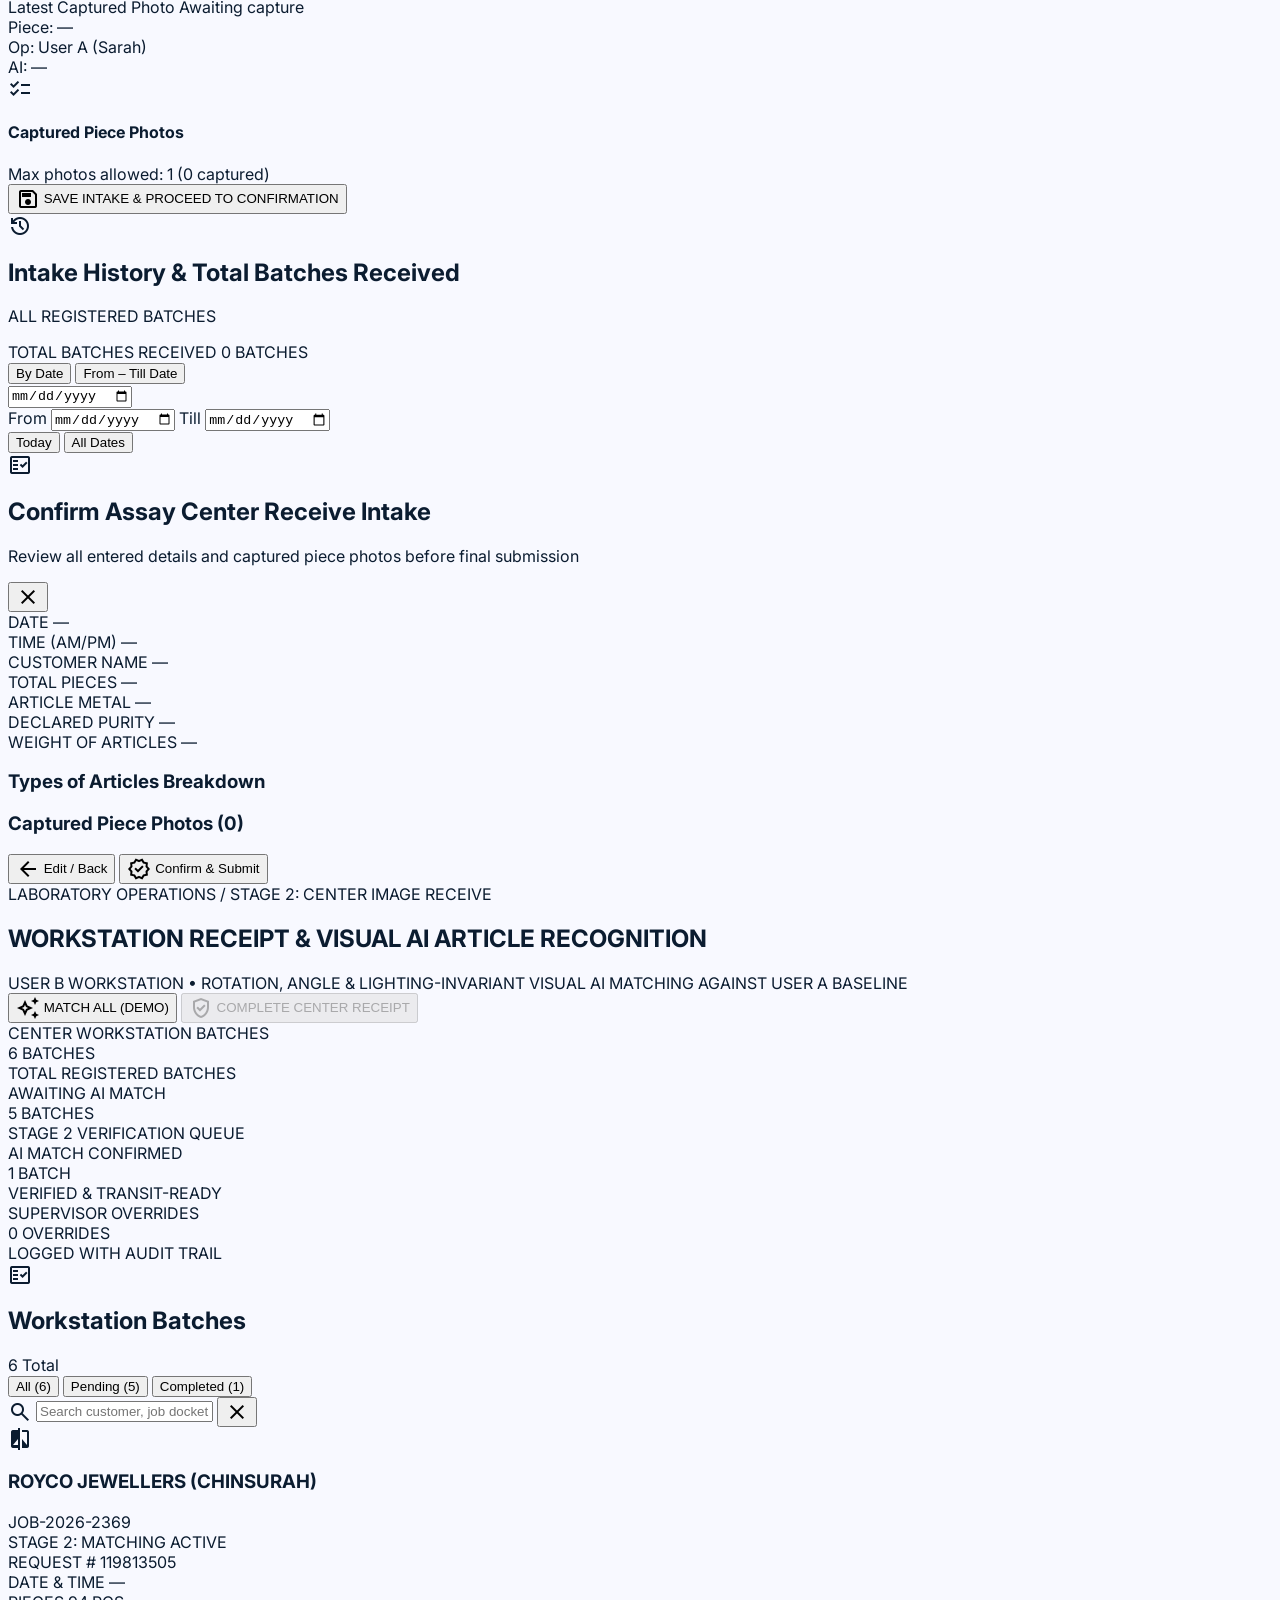
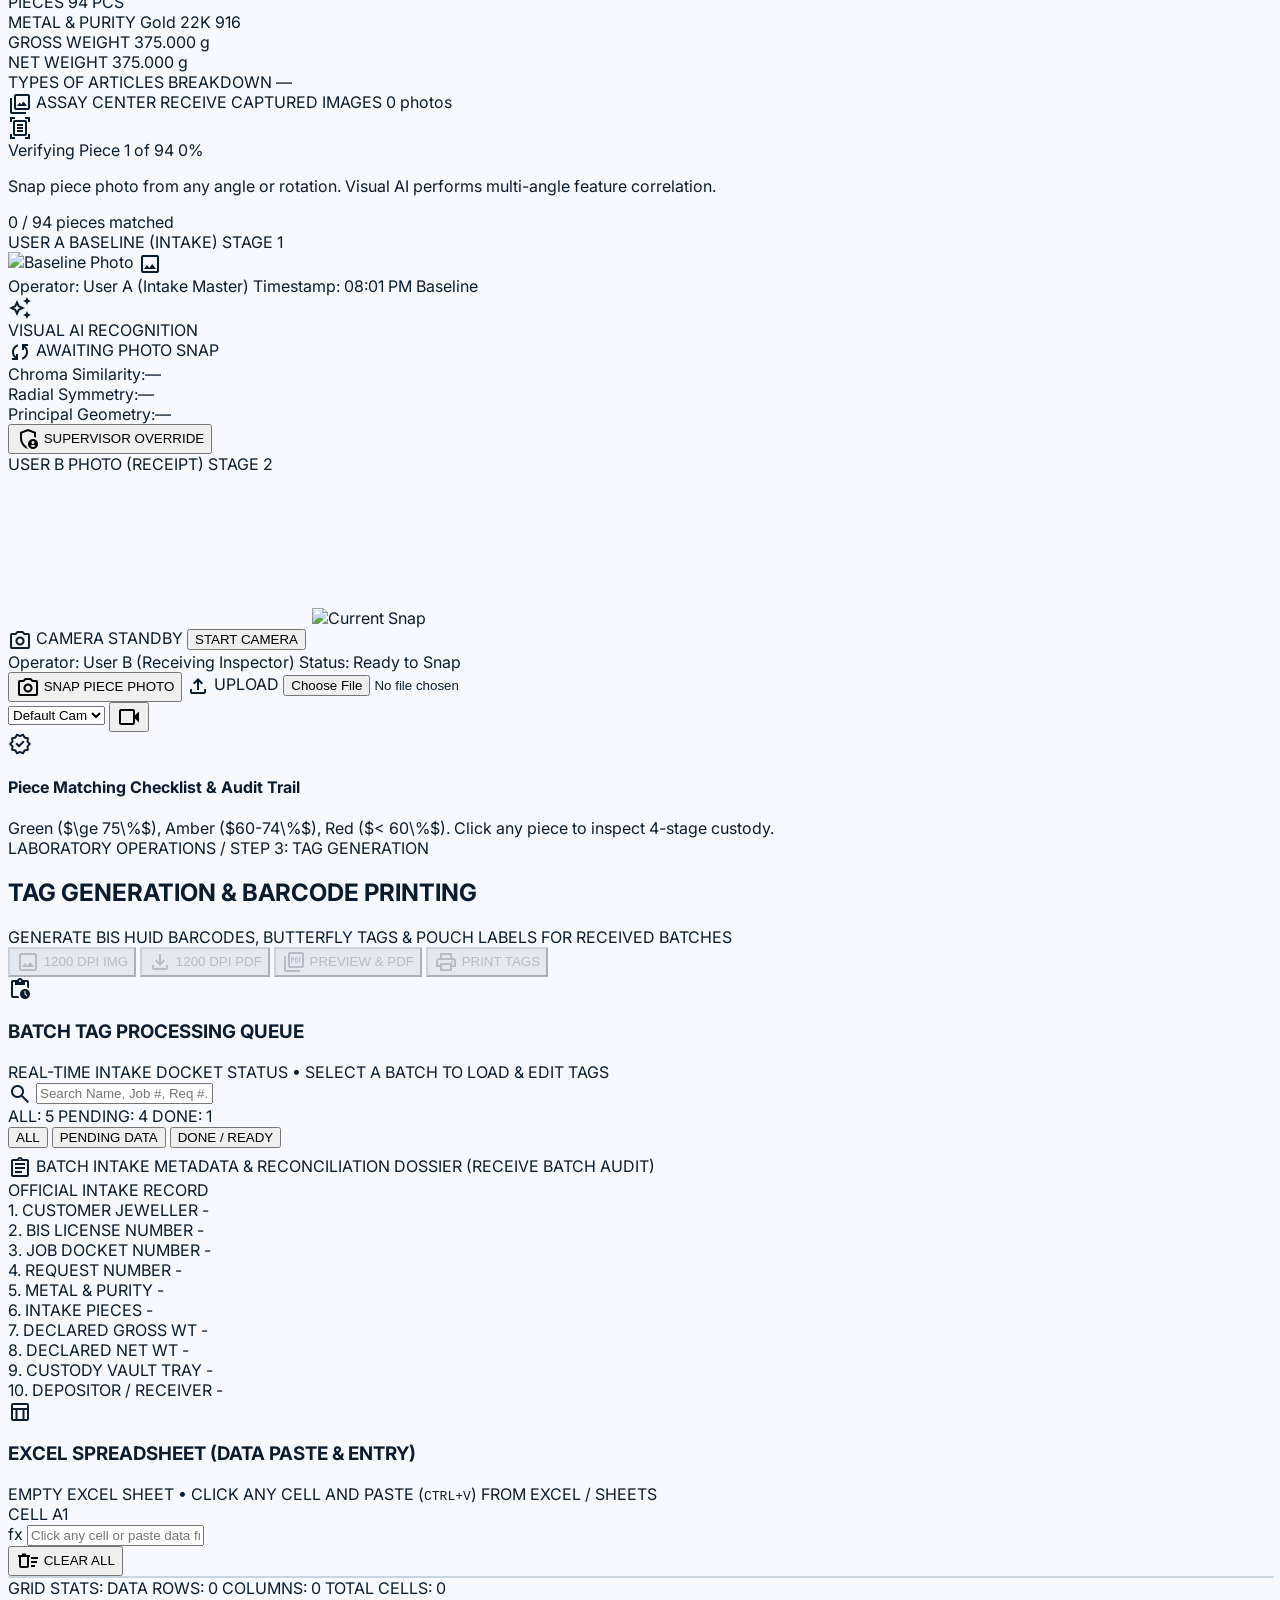
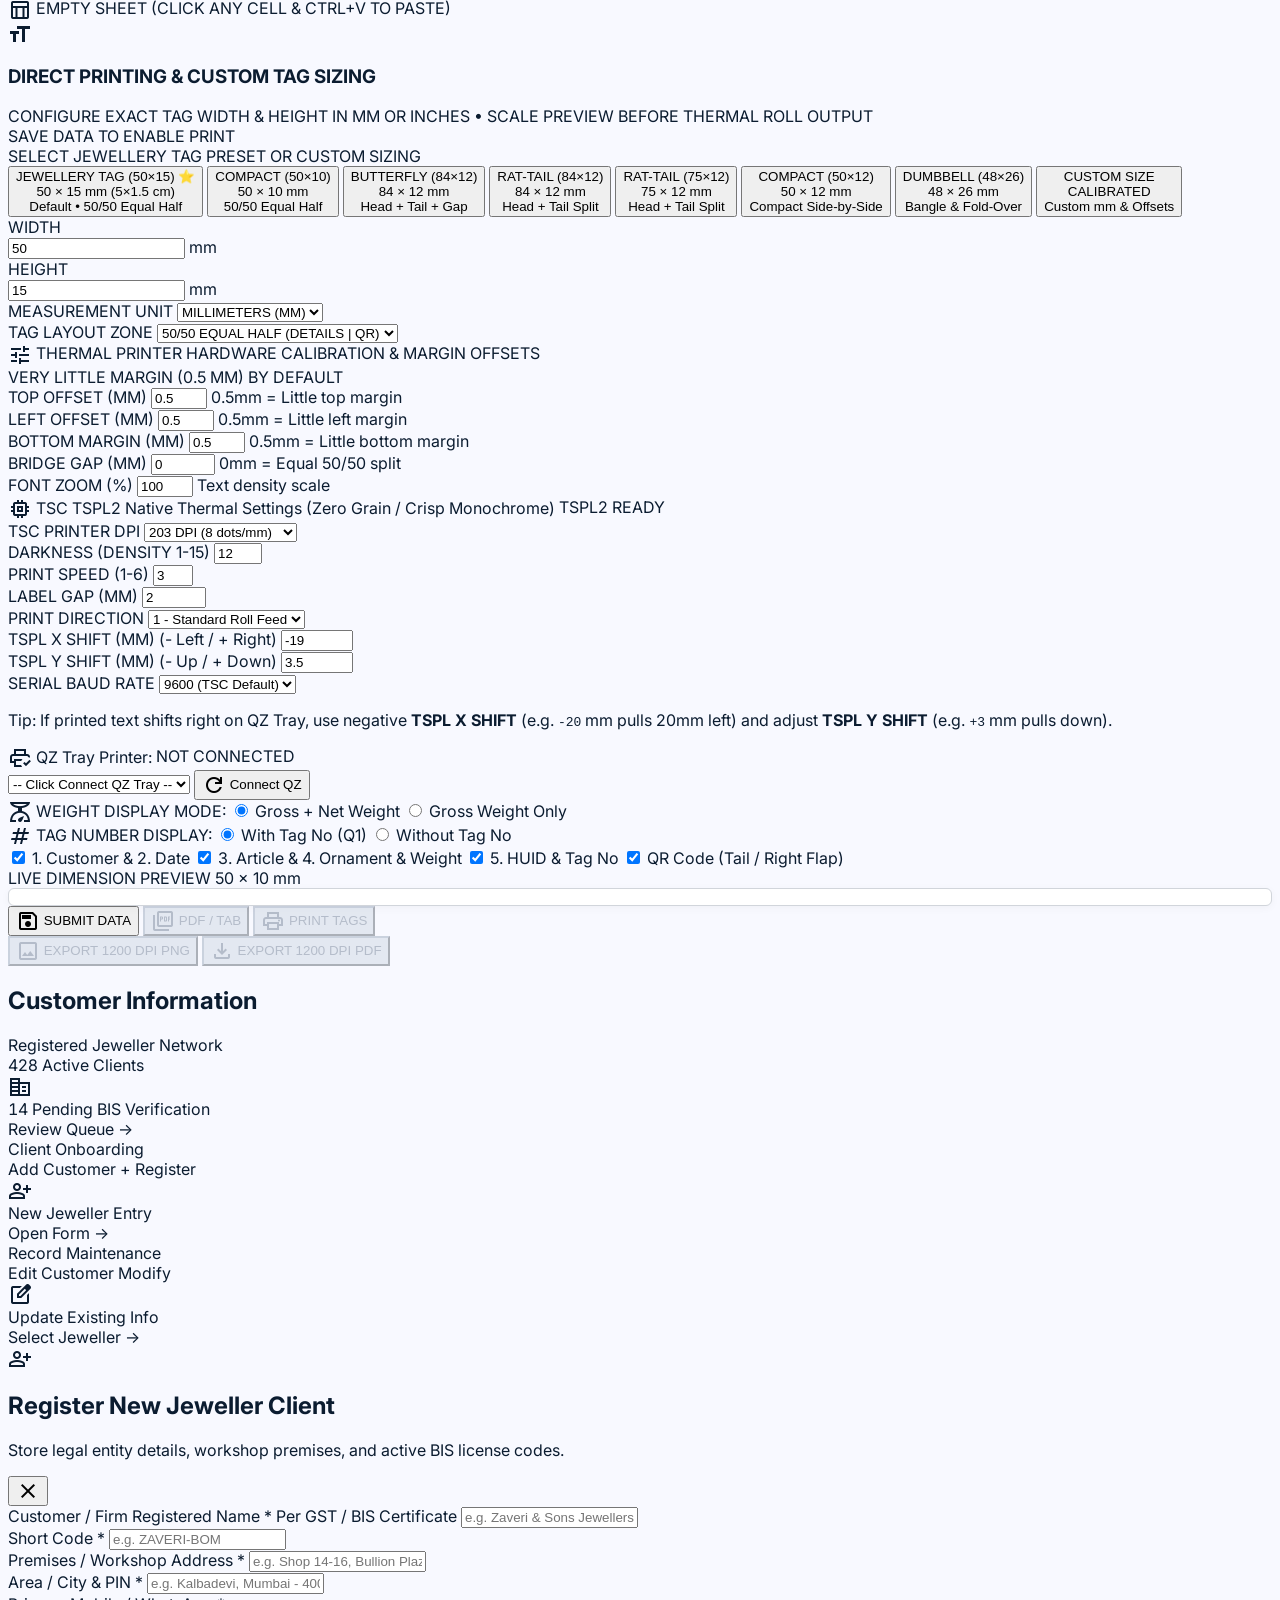
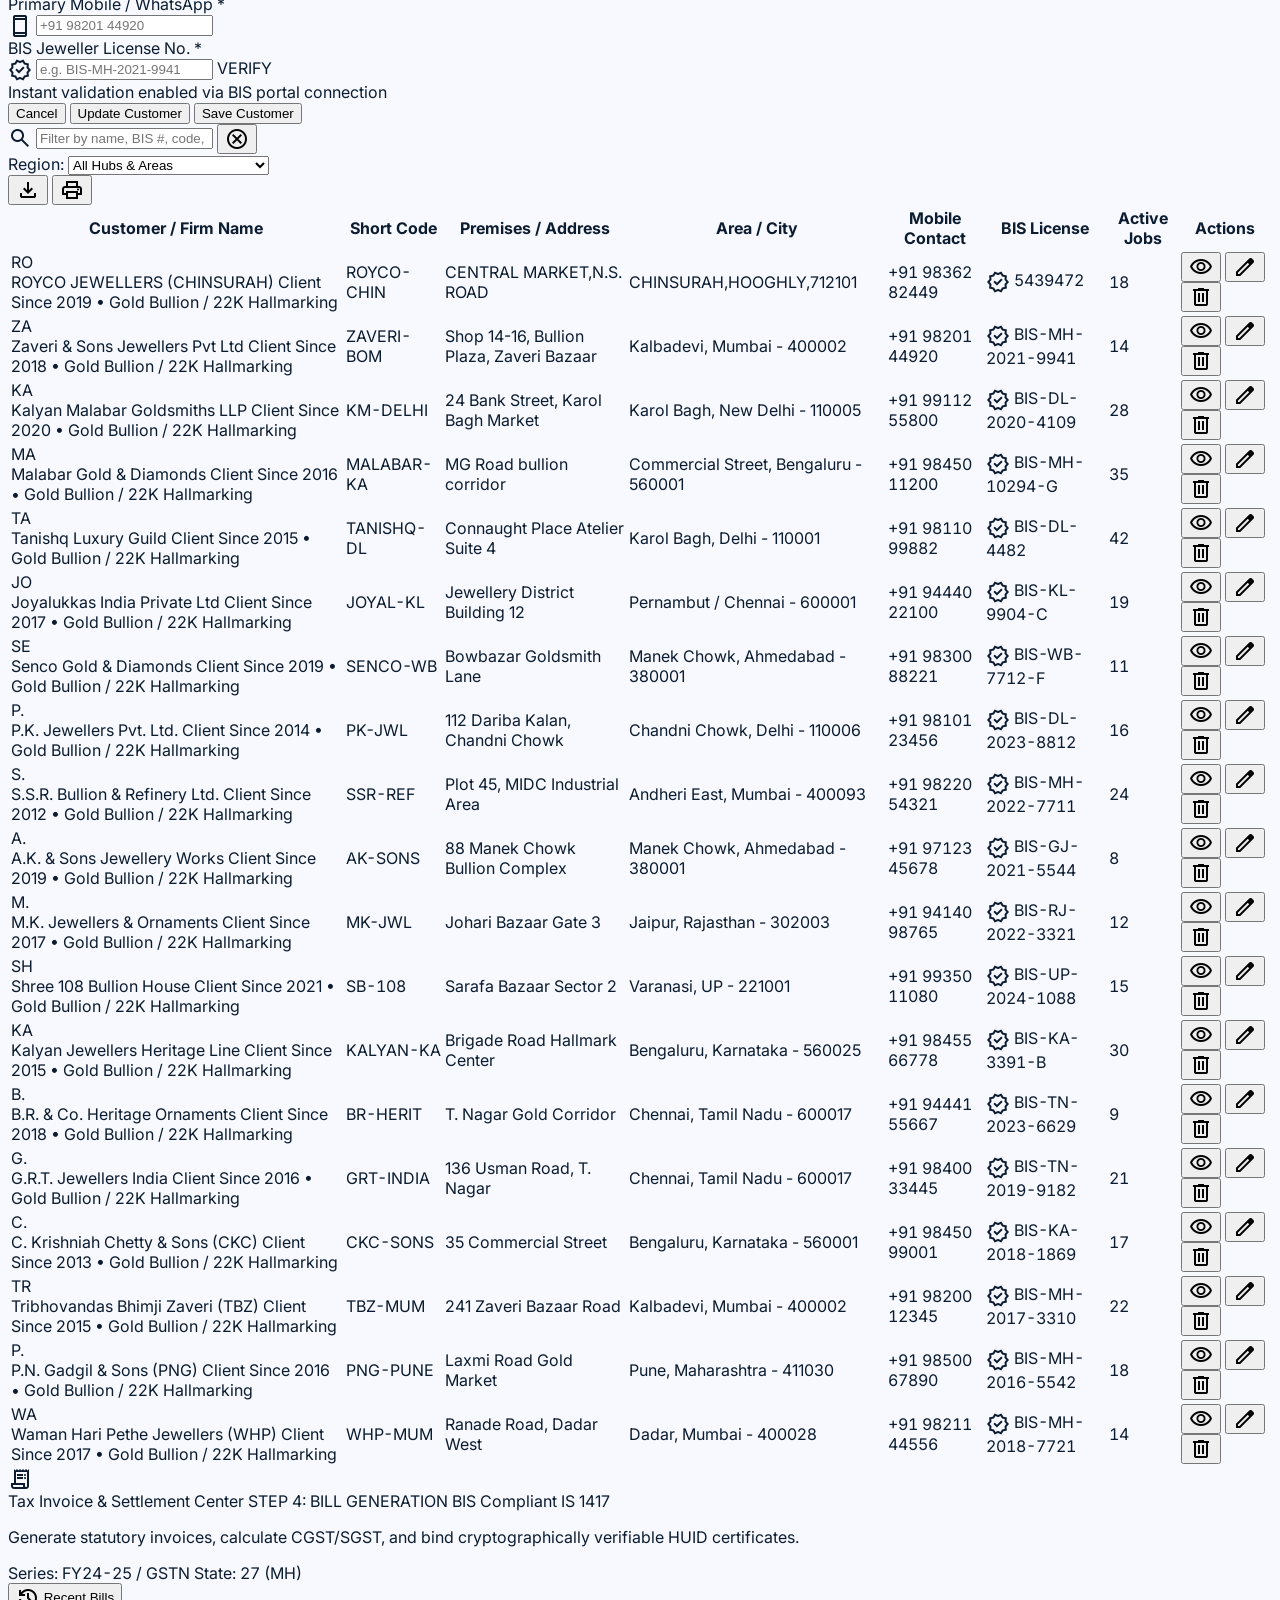
==== commit 88408a5f: "fix(tspl): default X=-19mm Y=+3.5mm shift + quick QZ modal shift controls" ====
--- a/index.html
+++ b/index.html
@@ -2984,11 +2984,11 @@
                       </div>
                       <div>
                         <label class="block text-[10px] font-bold text-slate-600 uppercase mb-1" for="tag-tspl-shift-x" title="Negative (-) pulls tag Left; Positive (+) pushes Right">TSPL X SHIFT (MM) <span class="text-amber-700 font-normal">(- Left / + Right)</span></label>
-                        <input type="number" id="tag-tspl-shift-x" value="0" min="-40" max="40" step="0.5" oninput="saveTsplSettings()" class="w-full h-8 px-2 bg-white rounded-md text-xs font-mono font-bold text-slate-900 border border-slate-300 focus:outline-none focus:ring-1 focus:ring-primary-container"/>
+                        <input type="number" id="tag-tspl-shift-x" value="-19" min="-40" max="40" step="0.5" oninput="saveTsplSettings(); syncTsplModalControls();" class="w-full h-8 px-2 bg-white rounded-md text-xs font-mono font-bold text-slate-900 border border-slate-300 focus:outline-none focus:ring-1 focus:ring-primary-container"/>
                       </div>
                       <div>
                         <label class="block text-[10px] font-bold text-slate-600 uppercase mb-1" for="tag-tspl-shift-y" title="Negative (-) moves Up; Positive (+) moves Down">TSPL Y SHIFT (MM) <span class="text-amber-700 font-normal">(- Up / + Down)</span></label>
-                        <input type="number" id="tag-tspl-shift-y" value="0" min="-25" max="25" step="0.5" oninput="saveTsplSettings()" class="w-full h-8 px-2 bg-white rounded-md text-xs font-mono font-bold text-slate-900 border border-slate-300 focus:outline-none focus:ring-1 focus:ring-primary-container"/>
+                        <input type="number" id="tag-tspl-shift-y" value="3.5" min="-25" max="25" step="0.5" oninput="saveTsplSettings(); syncTsplModalControls();" class="w-full h-8 px-2 bg-white rounded-md text-xs font-mono font-bold text-slate-900 border border-slate-300 focus:outline-none focus:ring-1 focus:ring-primary-container"/>
                       </div>
                       <div>
                         <label class="block text-[10px] font-bold text-slate-600 uppercase mb-1" for="tag-tspl-baud">SERIAL BAUD RATE</label>
@@ -6559,6 +6559,26 @@
               </button>
             </div>
 
+            <!-- Live X/Y Shift Quick Calibration inside QZ Modal -->
+            <div class="grid grid-cols-3 gap-2 pt-1 text-[10px]">
+              <label class="flex flex-col gap-0.5 text-slate-300">
+                <span>X Shift (mm)</span>
+                <input type="number" id="modal-tspl-shift-x" value="-19" step="0.5" min="-40" max="40" oninput="onModalTsplShiftInput()" class="h-7 px-2 rounded bg-slate-800 border border-slate-600 text-white font-mono text-xs font-bold focus:outline-none"/>
+              </label>
+              <label class="flex flex-col gap-0.5 text-slate-300">
+                <span>Y Shift (mm)</span>
+                <input type="number" id="modal-tspl-shift-y" value="3.5" step="0.5" min="-25" max="25" oninput="onModalTsplShiftInput()" class="h-7 px-2 rounded bg-slate-800 border border-slate-600 text-white font-mono text-xs font-bold focus:outline-none"/>
+              </label>
+              <div class="flex flex-col gap-0.5 text-slate-300">
+                <span>Quick Presets</span>
+                <div class="flex gap-1 h-7">
+                  <button type="button" onclick="applyTsplShiftPreset(-19, 3.5)" class="flex-1 rounded bg-slate-700 hover:bg-slate-600 text-amber-300 font-mono text-[9.5px] font-bold cursor-pointer" title="Calibrated (-19mm Left, +3.5mm Down)">-19/3.5</button>
+                  <button type="button" onclick="applyTsplShiftPreset(0, 0)" class="flex-1 rounded bg-slate-700 hover:bg-slate-600 text-slate-200 font-mono text-[9.5px] font-bold cursor-pointer" title="Origin (0, 0)">0/0</button>
+                  <button type="button" onclick="applyTsplShiftPreset(19, -3.5)" class="flex-1 rounded bg-slate-700 hover:bg-slate-600 text-sky-300 font-mono text-[9.5px] font-bold cursor-pointer" title="Reverse (+19mm, -3.5mm)">+19/-3.5</button>
+                </div>
+              </div>
+            </div>
+
             <div class="grid grid-cols-2 gap-2">
               <button type="button" id="btn-qz-print-with-tag" onclick="printTagsViaQzTray('with')" class="px-3 py-2.5 rounded-lg bg-amber-400 hover:bg-amber-300 text-slate-950 font-extrabold text-[11px] uppercase tracking-wider flex items-center justify-center gap-1.5 cursor-pointer transition-all shadow-xs">
                 <span class="material-symbols-outlined text-[16px]">print</span>
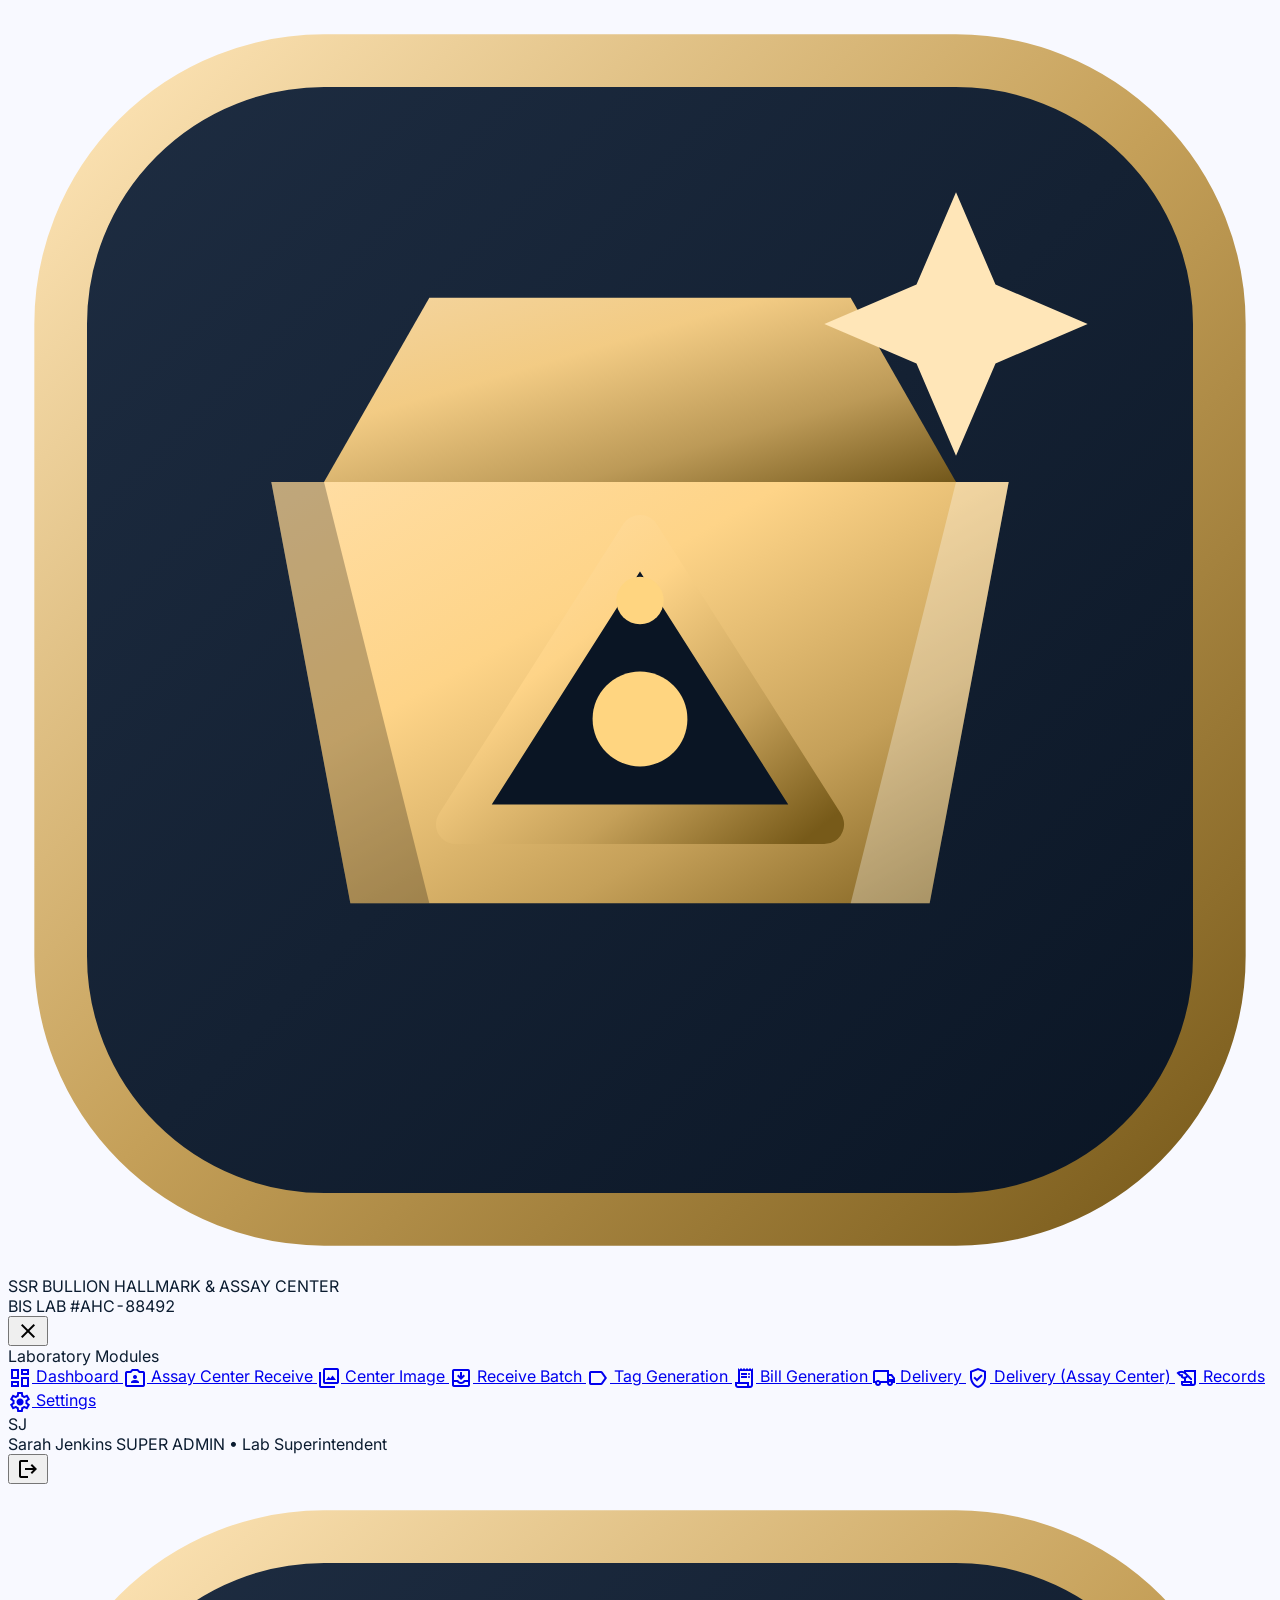
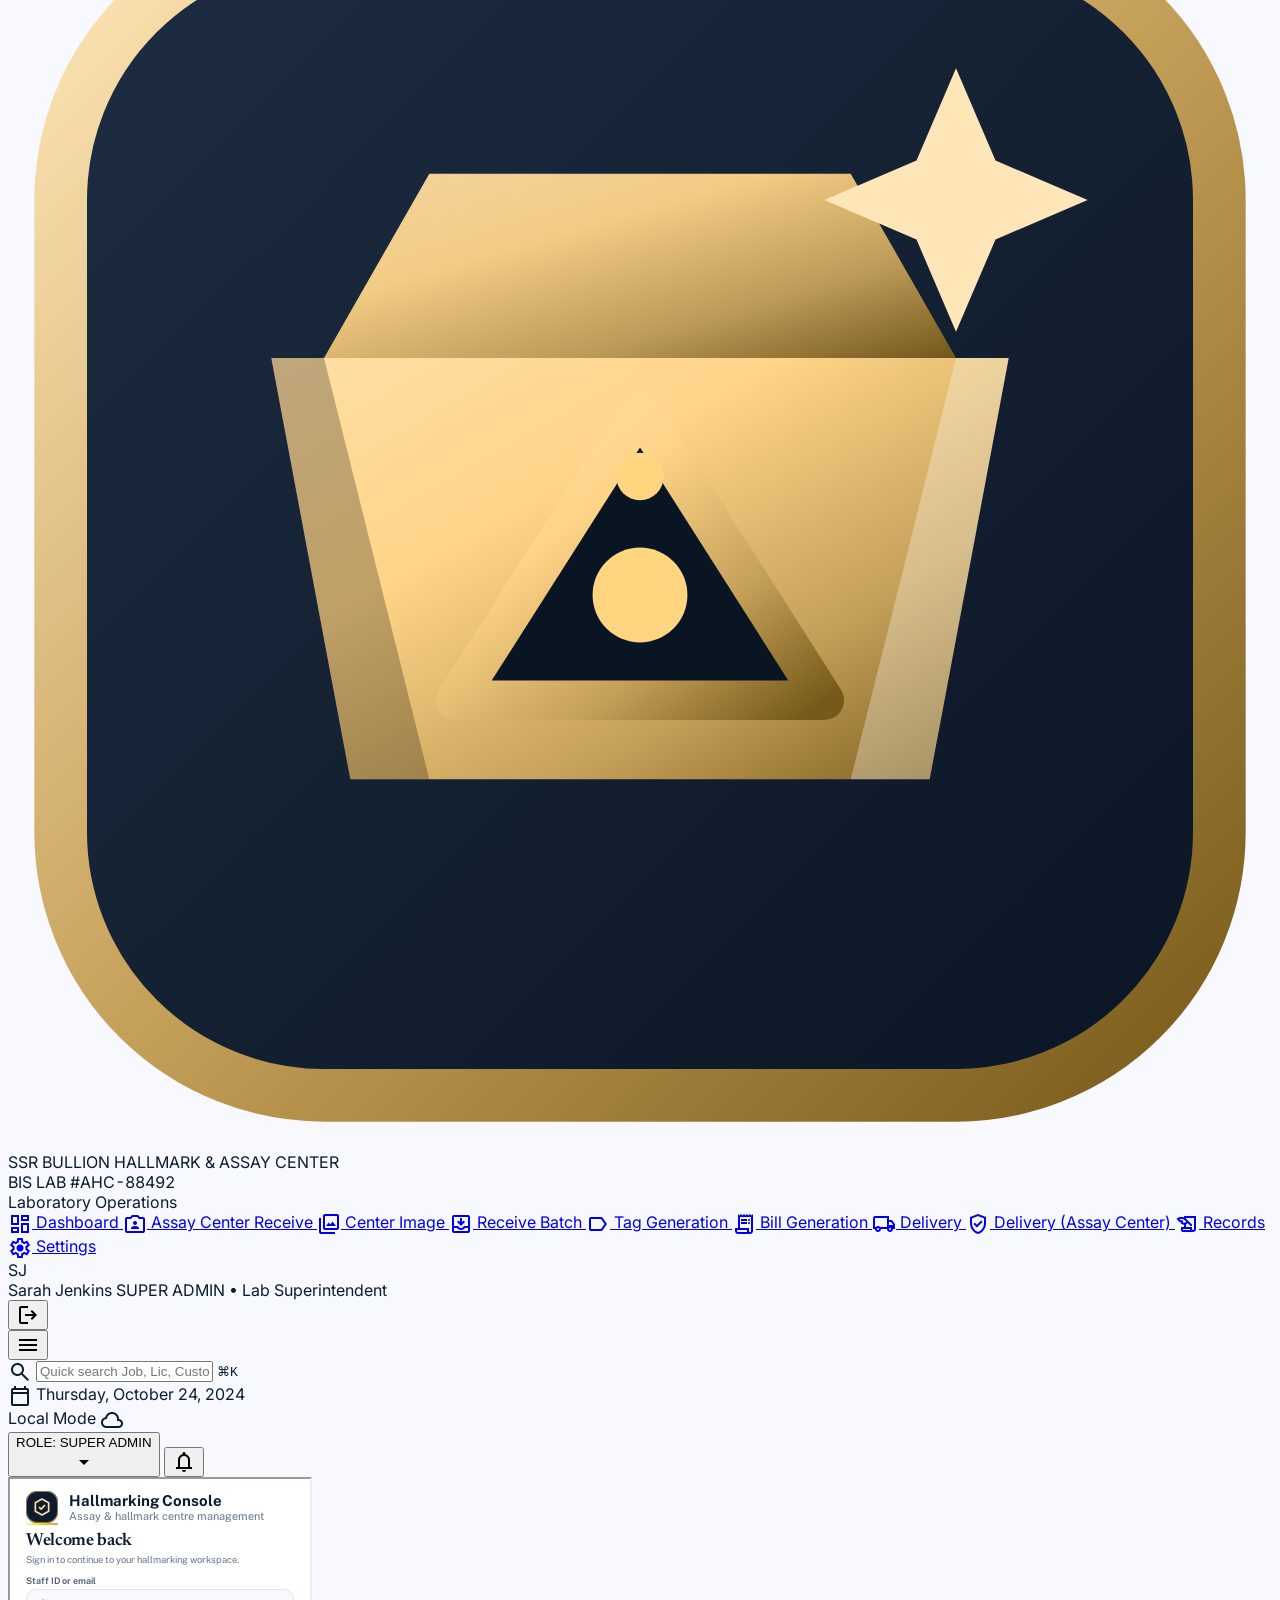
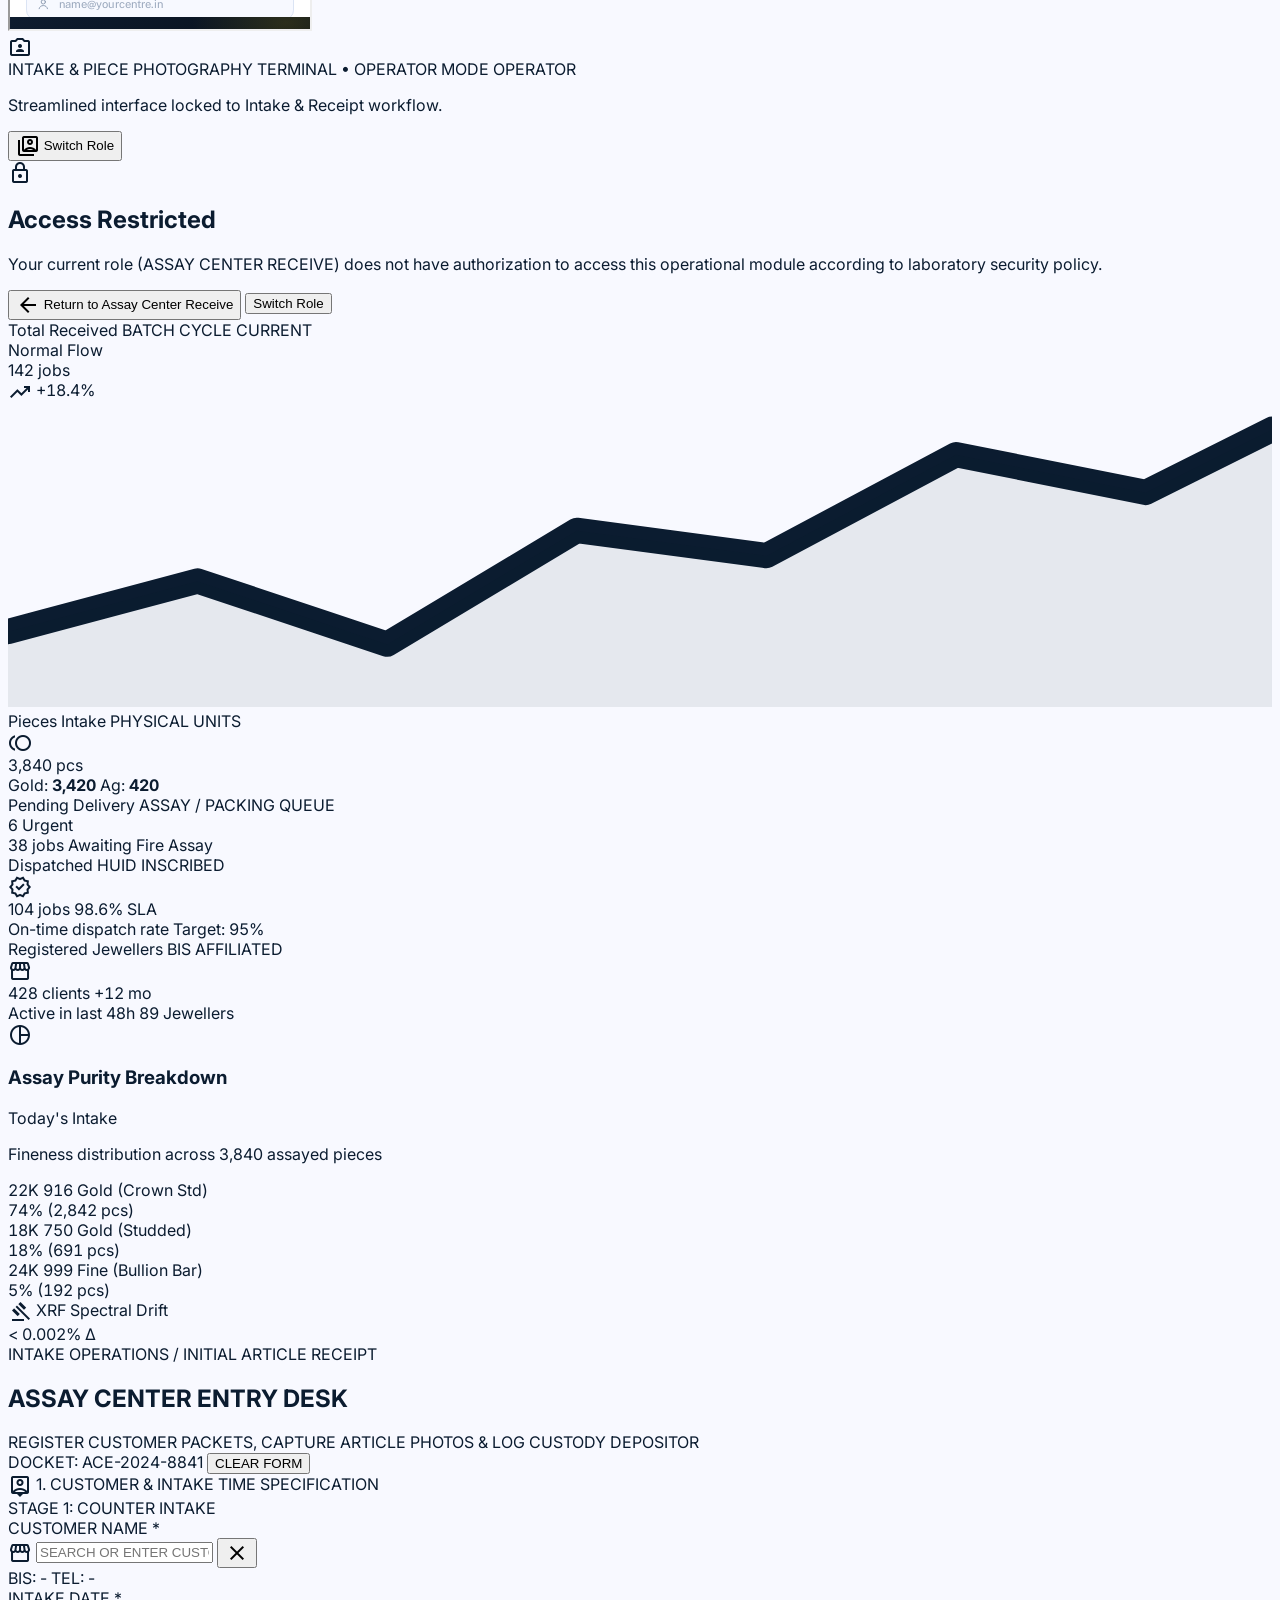
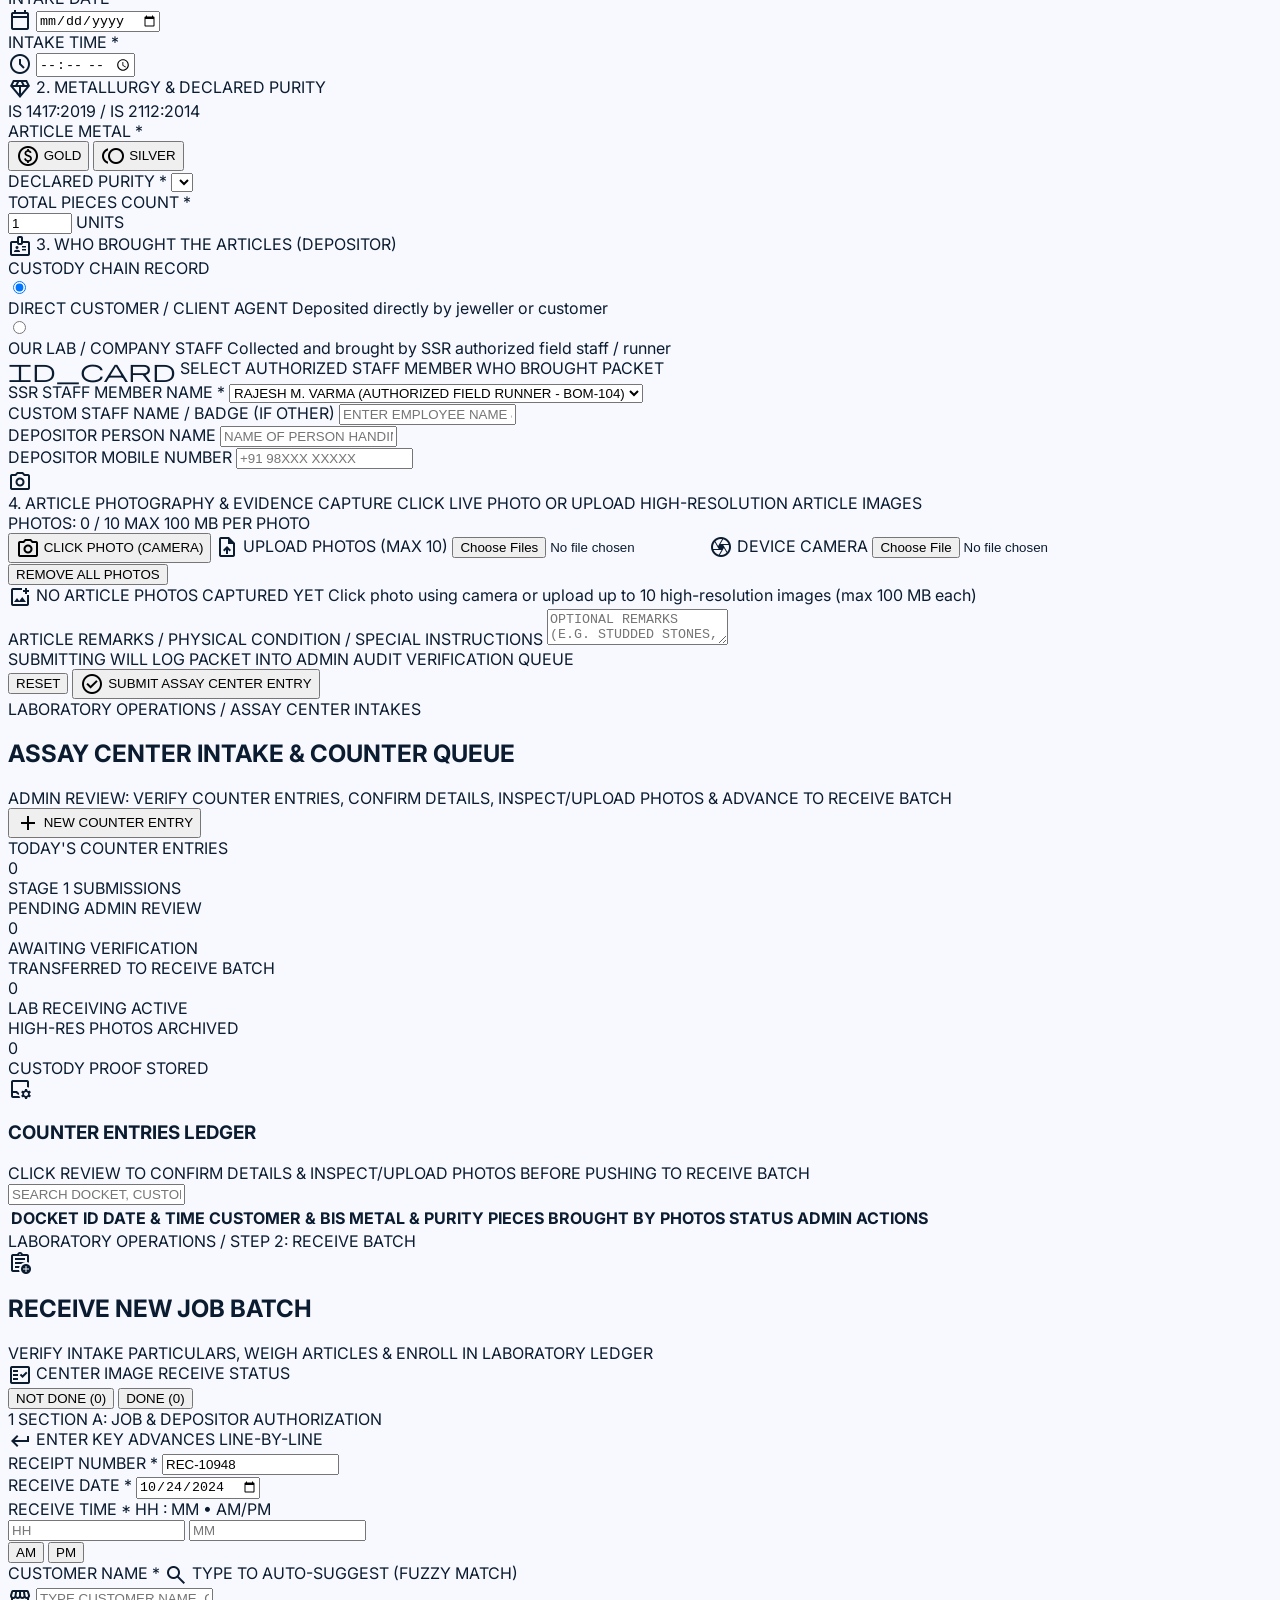
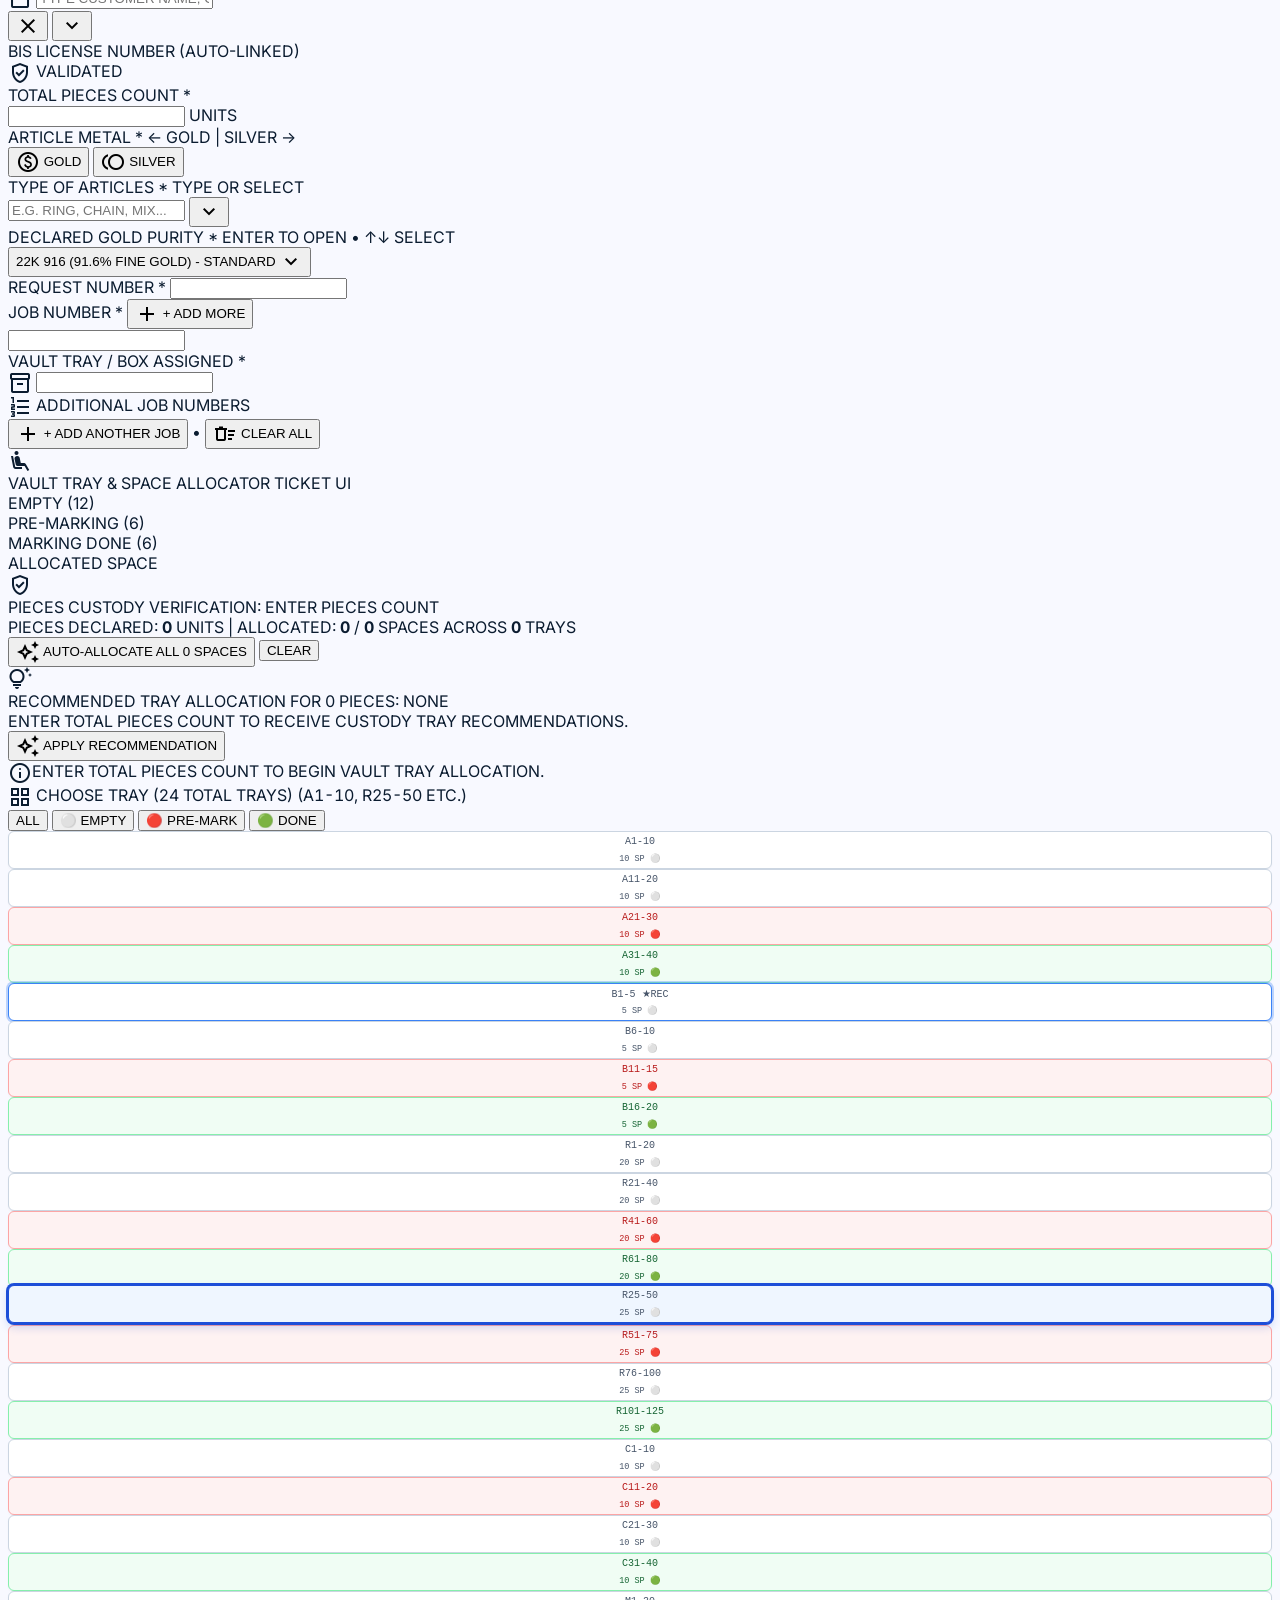
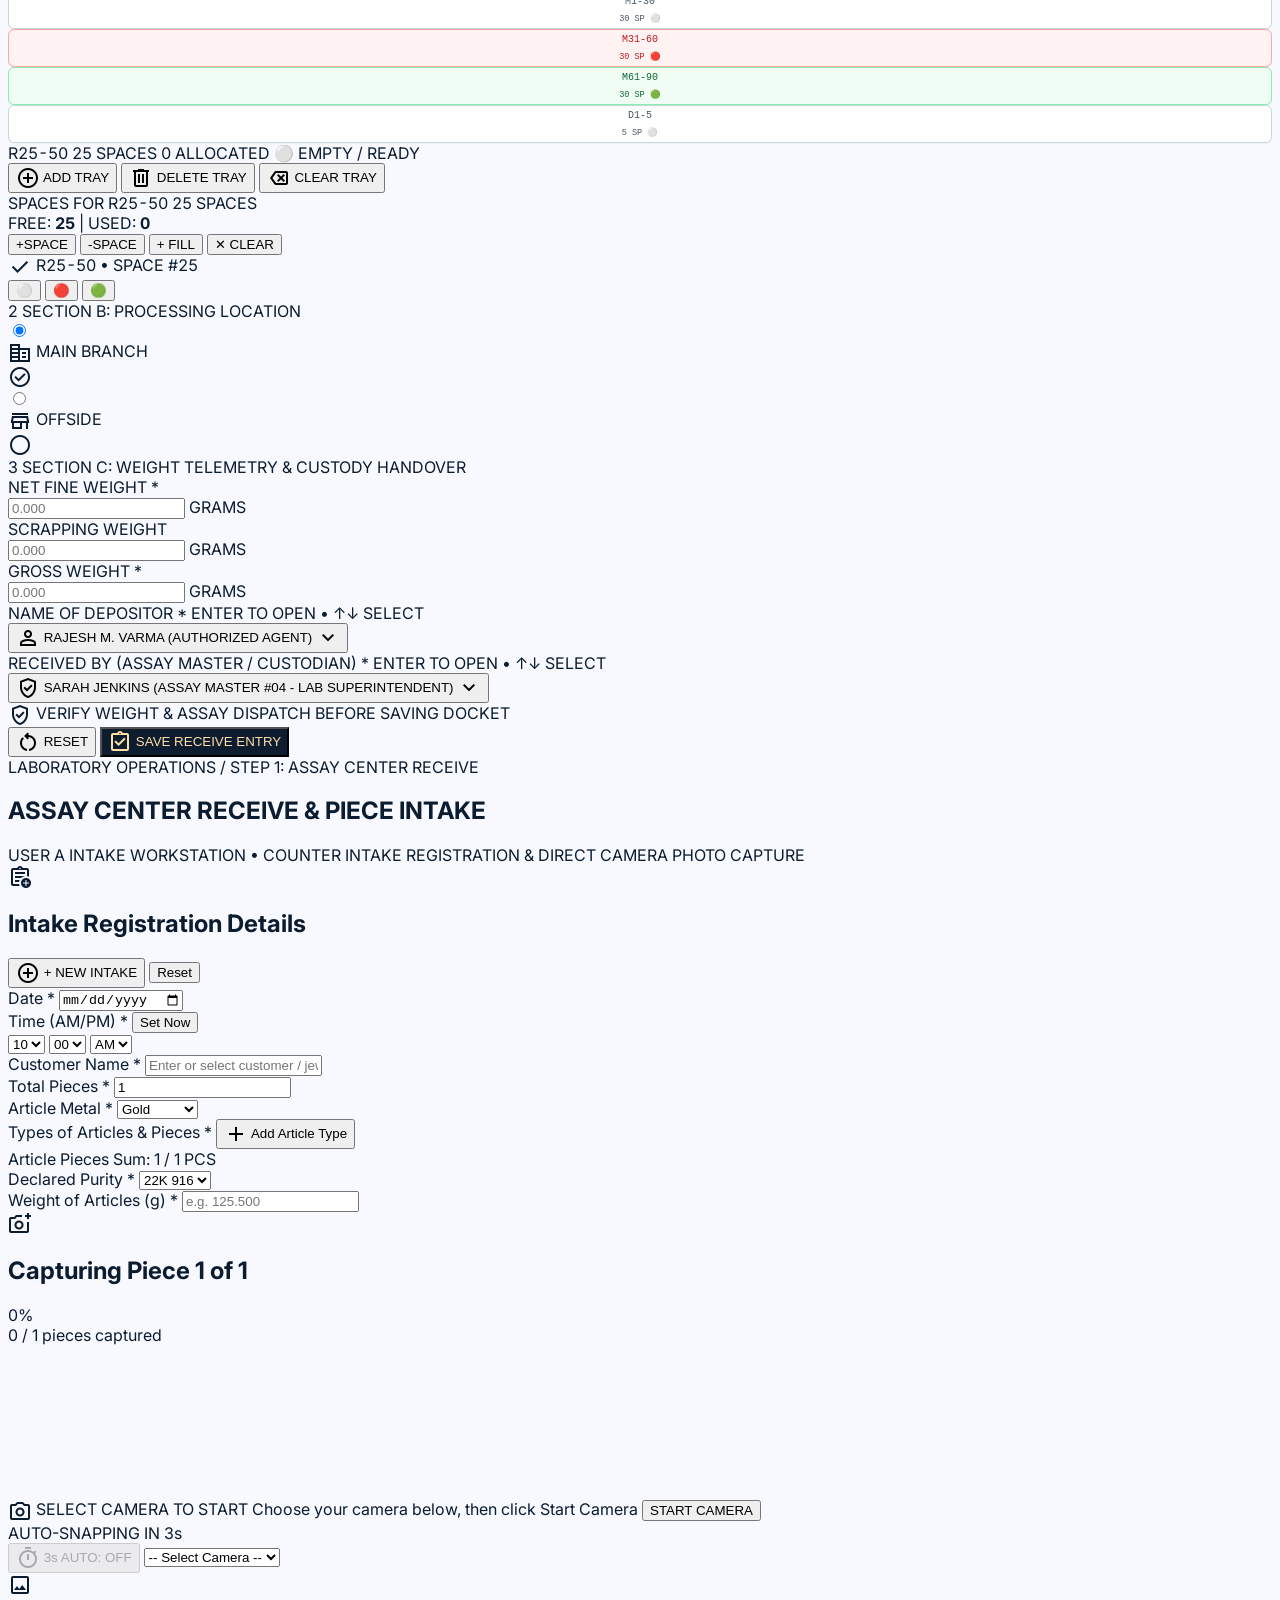
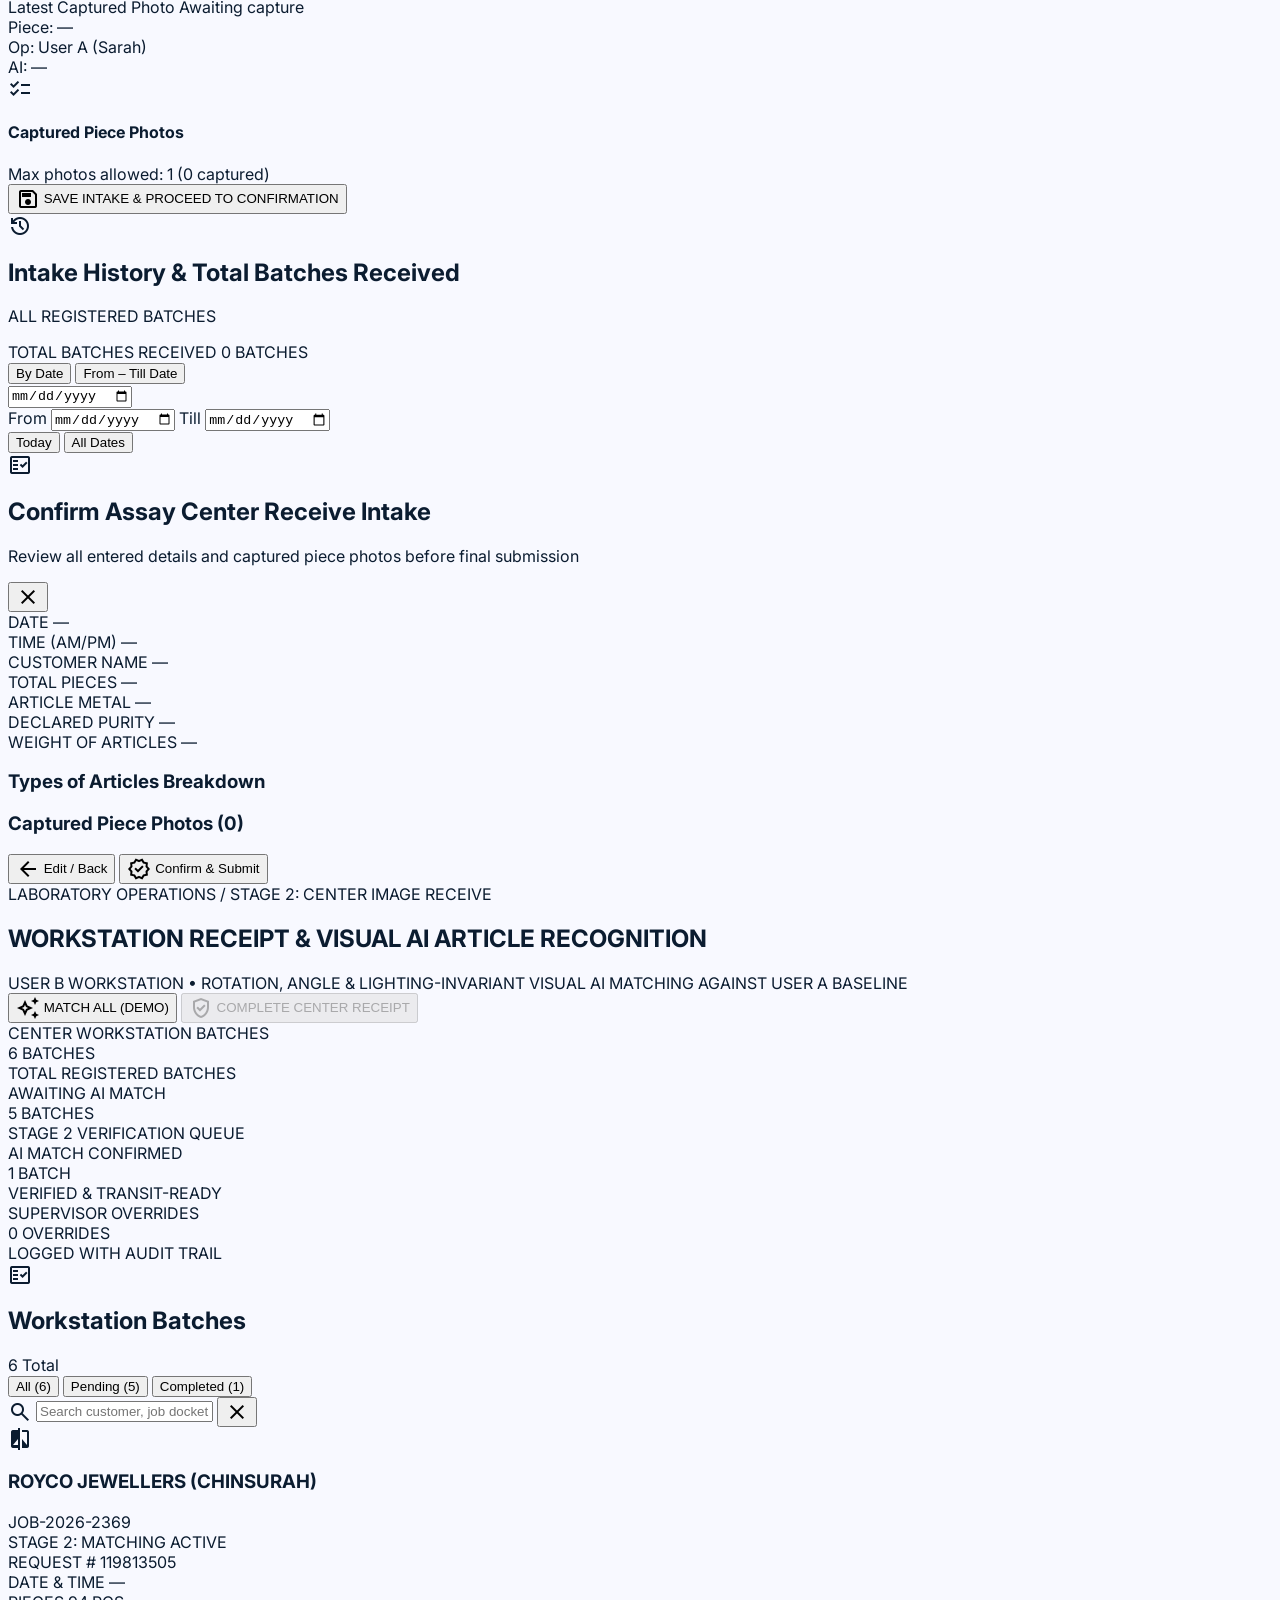
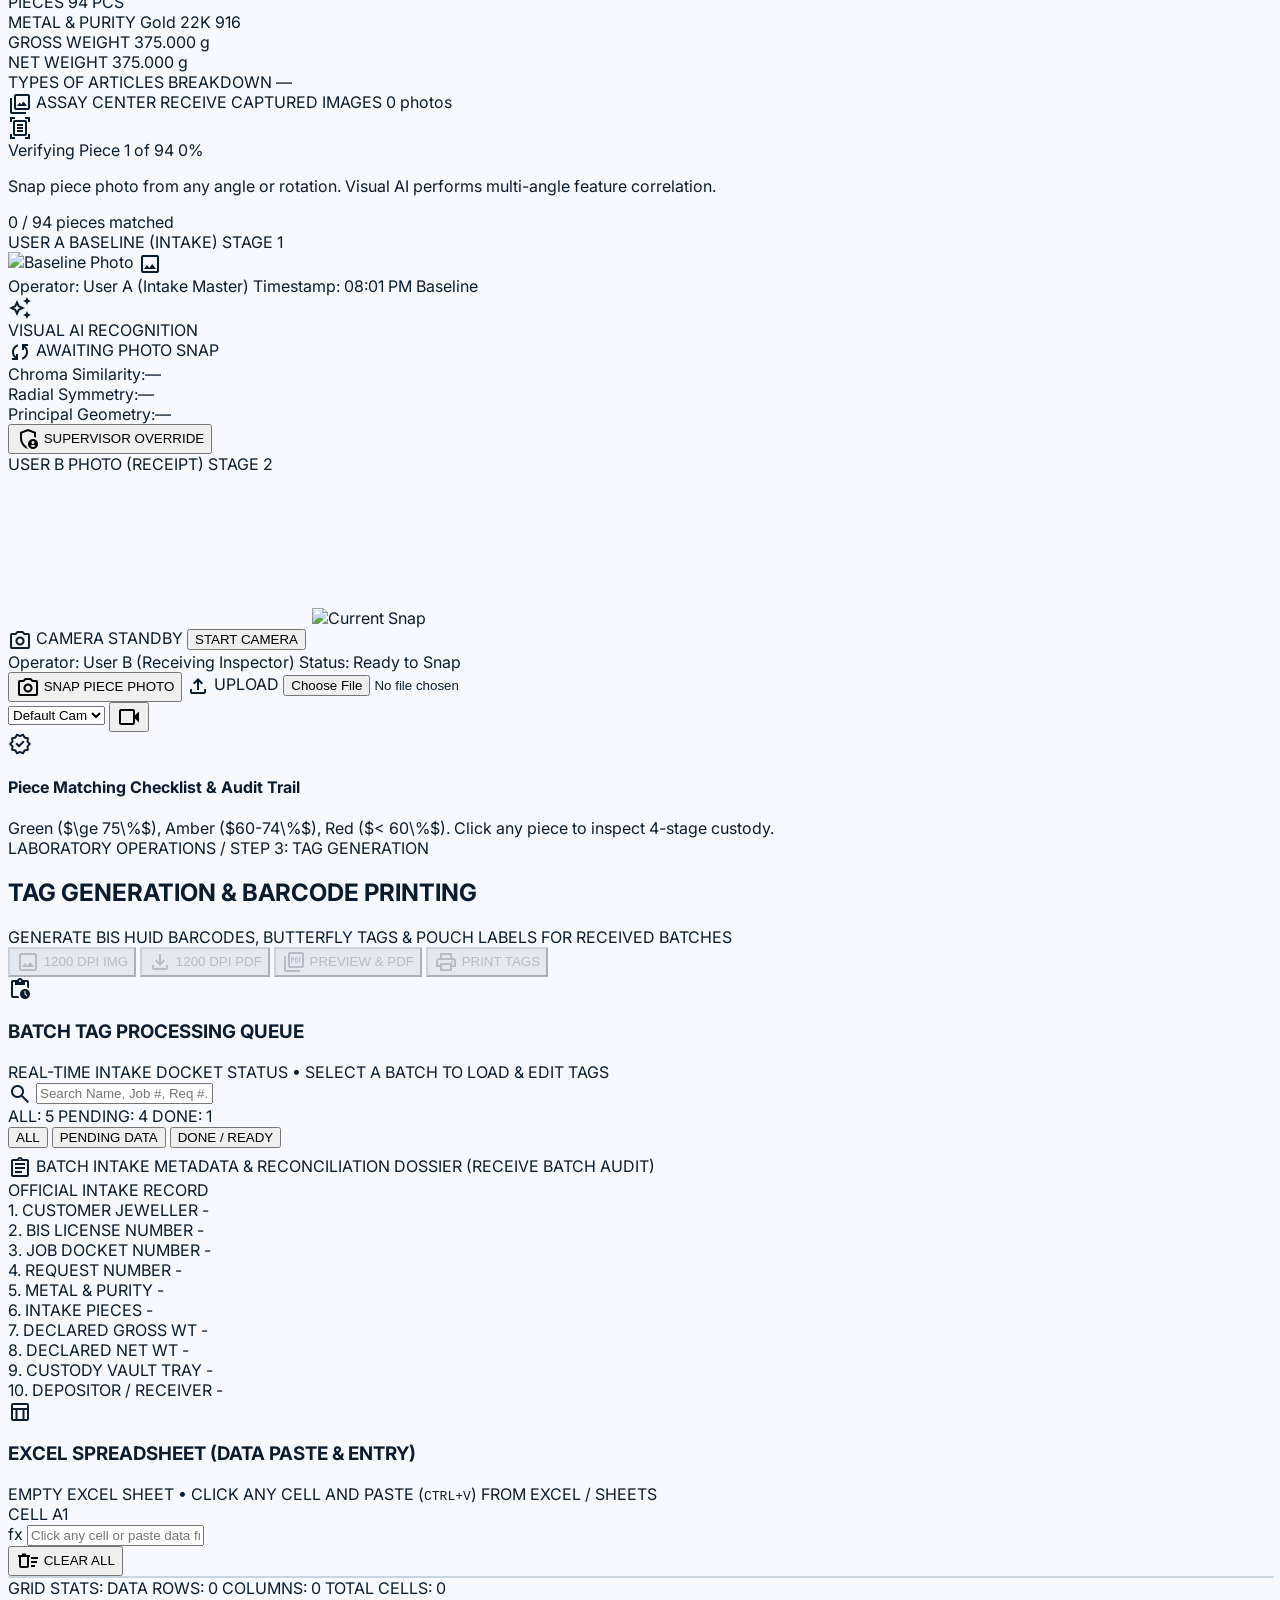
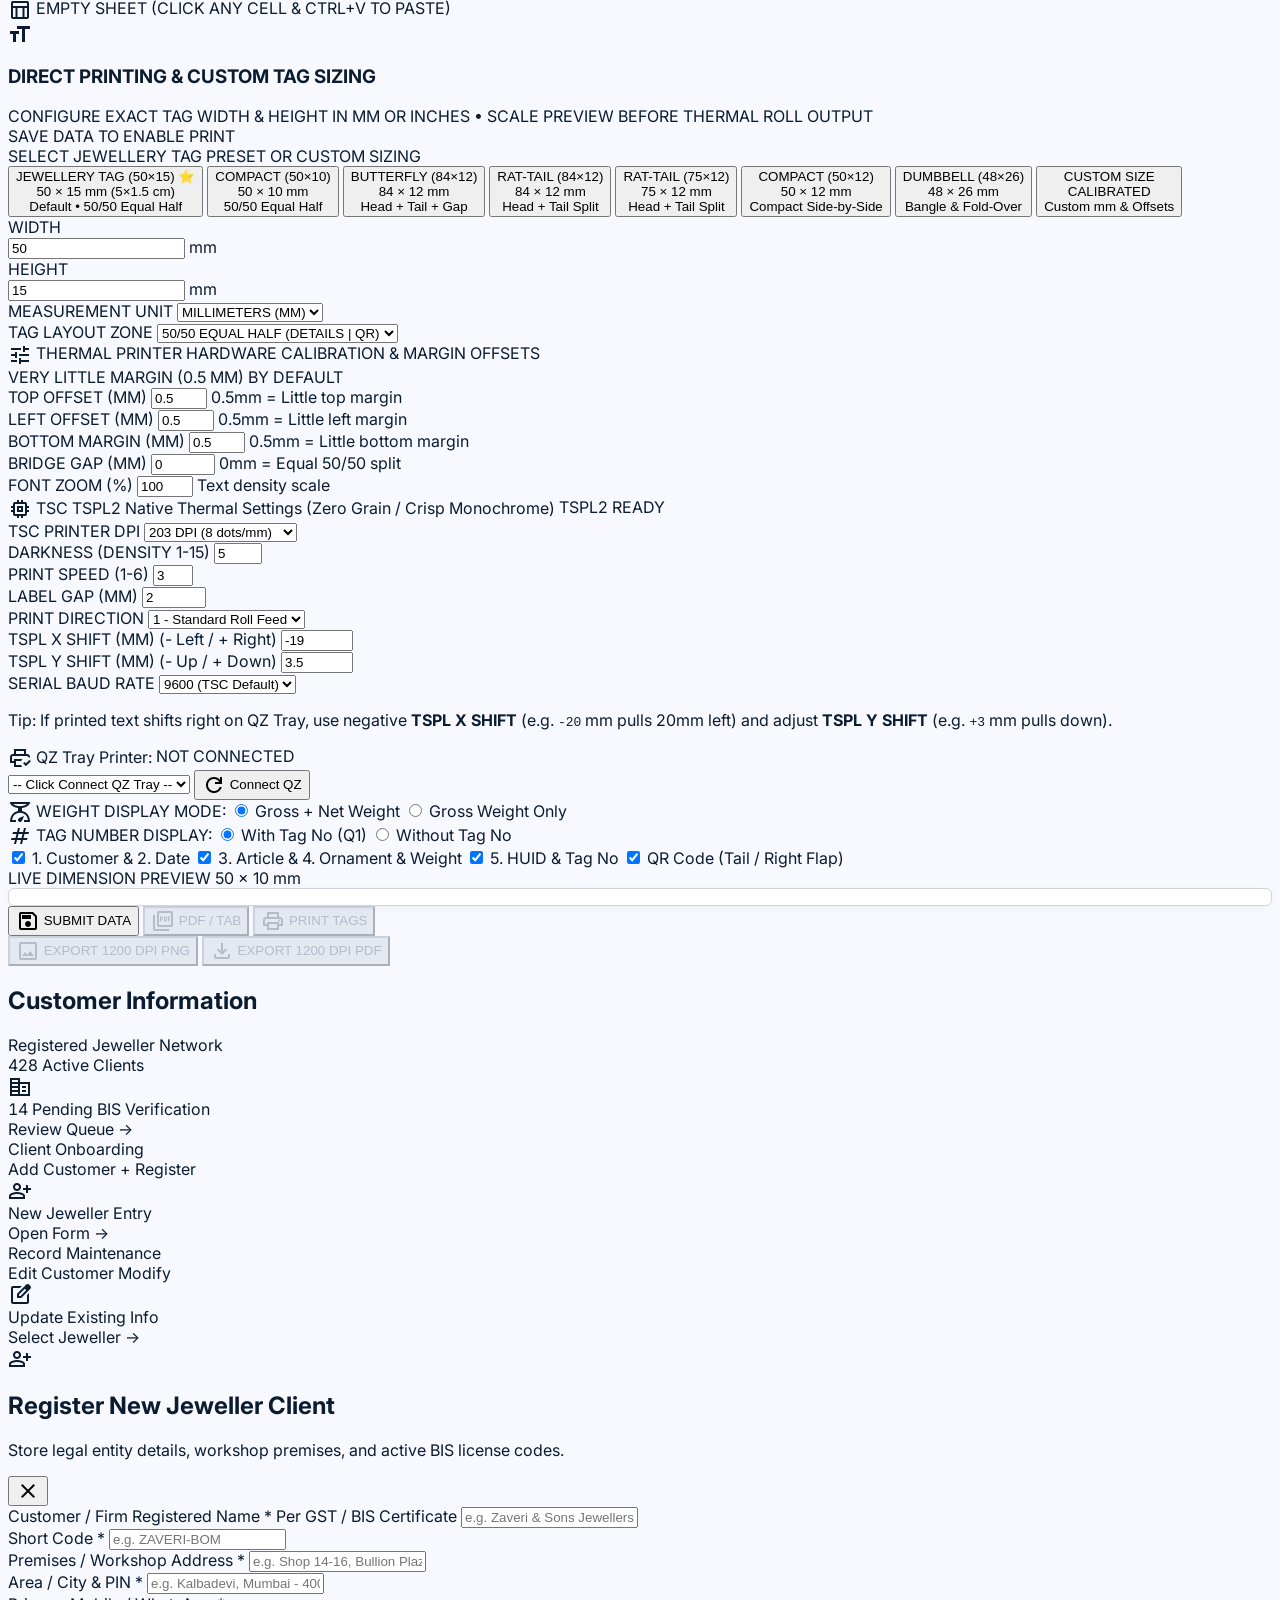
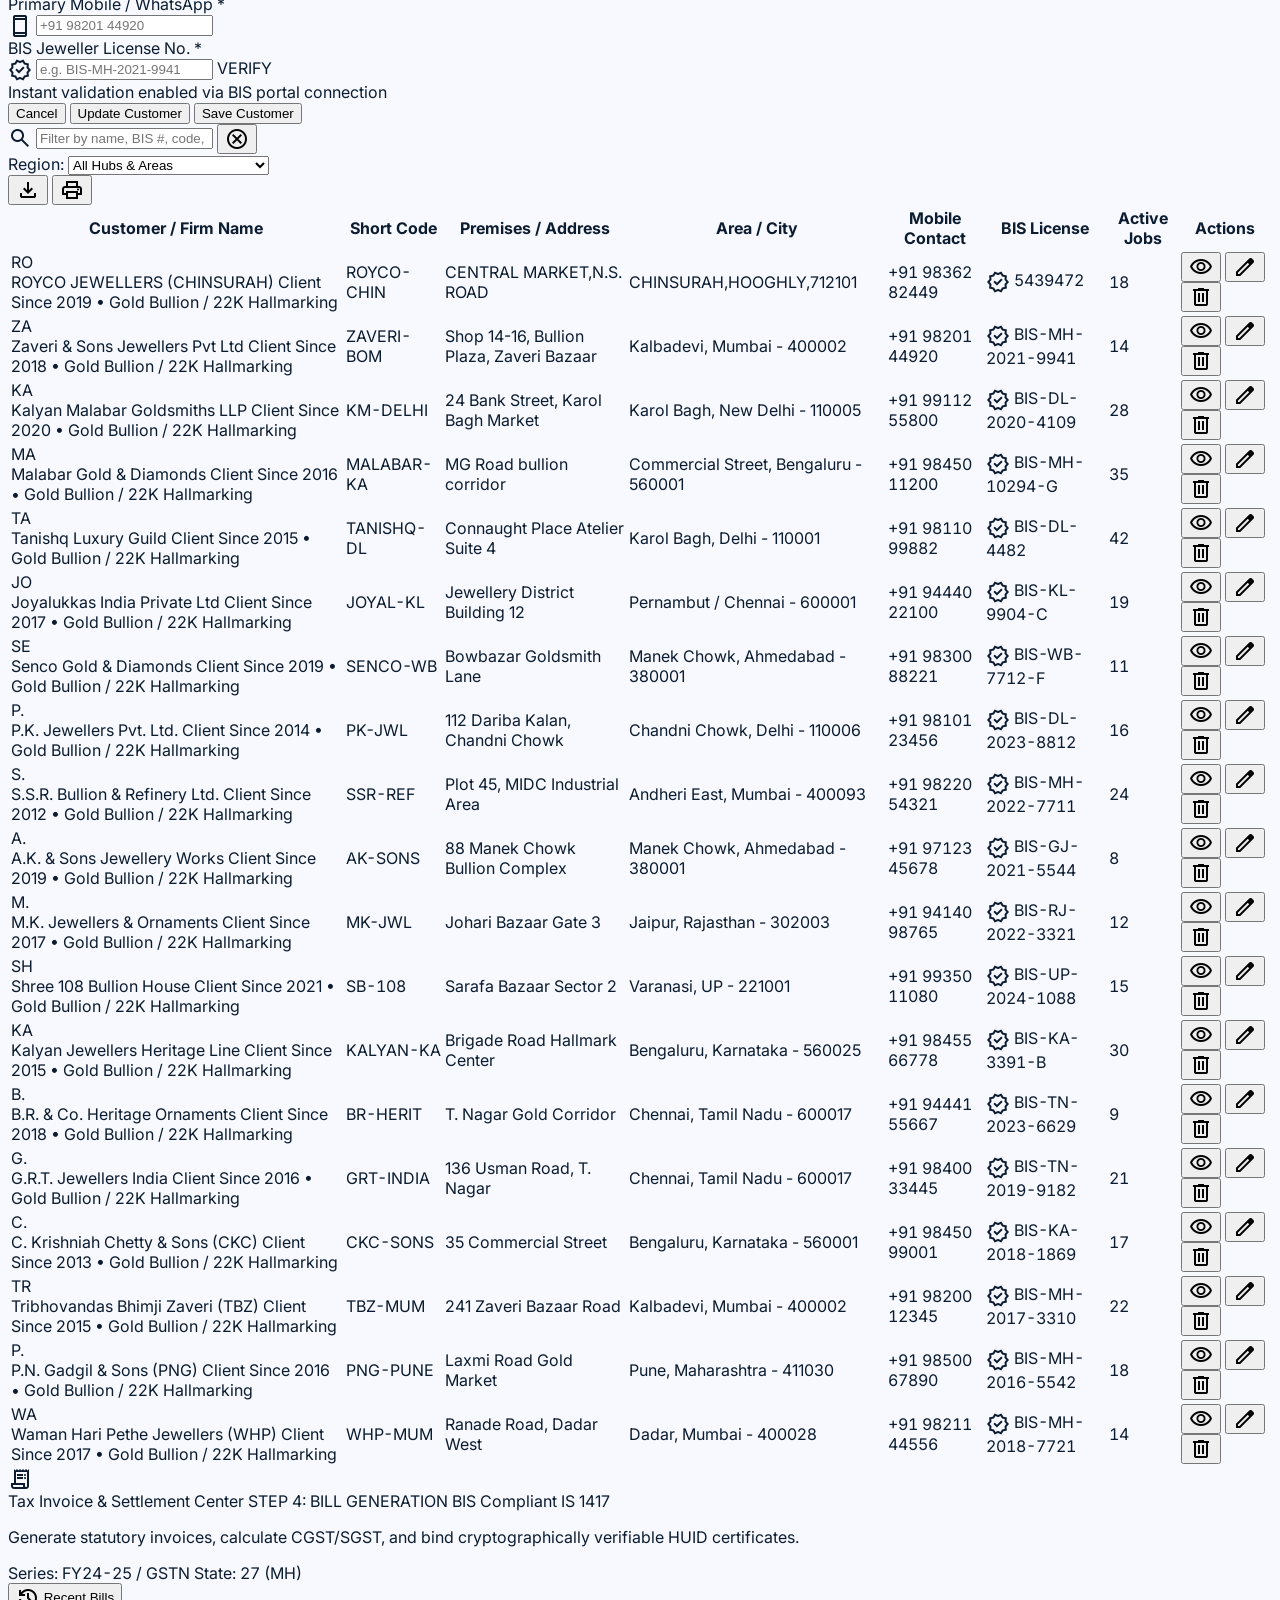
==== commit dace79ee: "Set 8 pt non-bold tag font and thin scannable QR code (DENSITY 5, quiet zone, BWR)" ====
--- a/index.html
+++ b/index.html
@@ -2965,7 +2965,7 @@
                       </div>
                       <div>
                         <label class="block text-[10px] font-bold text-slate-600 uppercase mb-1" for="tag-tspl-density">DARKNESS (DENSITY 1-15)</label>
-                        <input type="number" id="tag-tspl-density" value="12" min="1" max="15" step="1" onchange="saveTsplSettings()" class="w-full h-8 px-2 bg-white rounded-md text-xs font-mono font-bold text-slate-900 border border-slate-300 focus:outline-none focus:ring-1 focus:ring-primary-container"/>
+                        <input type="number" id="tag-tspl-density" value="5" min="1" max="15" step="1" onchange="saveTsplSettings()" class="w-full h-8 px-2 bg-white rounded-md text-xs font-mono font-bold text-slate-900 border border-slate-300 focus:outline-none focus:ring-1 focus:ring-primary-container"/>
                       </div>
                       <div>
                         <label class="block text-[10px] font-bold text-slate-600 uppercase mb-1" for="tag-tspl-speed">PRINT SPEED (1-6)</label>
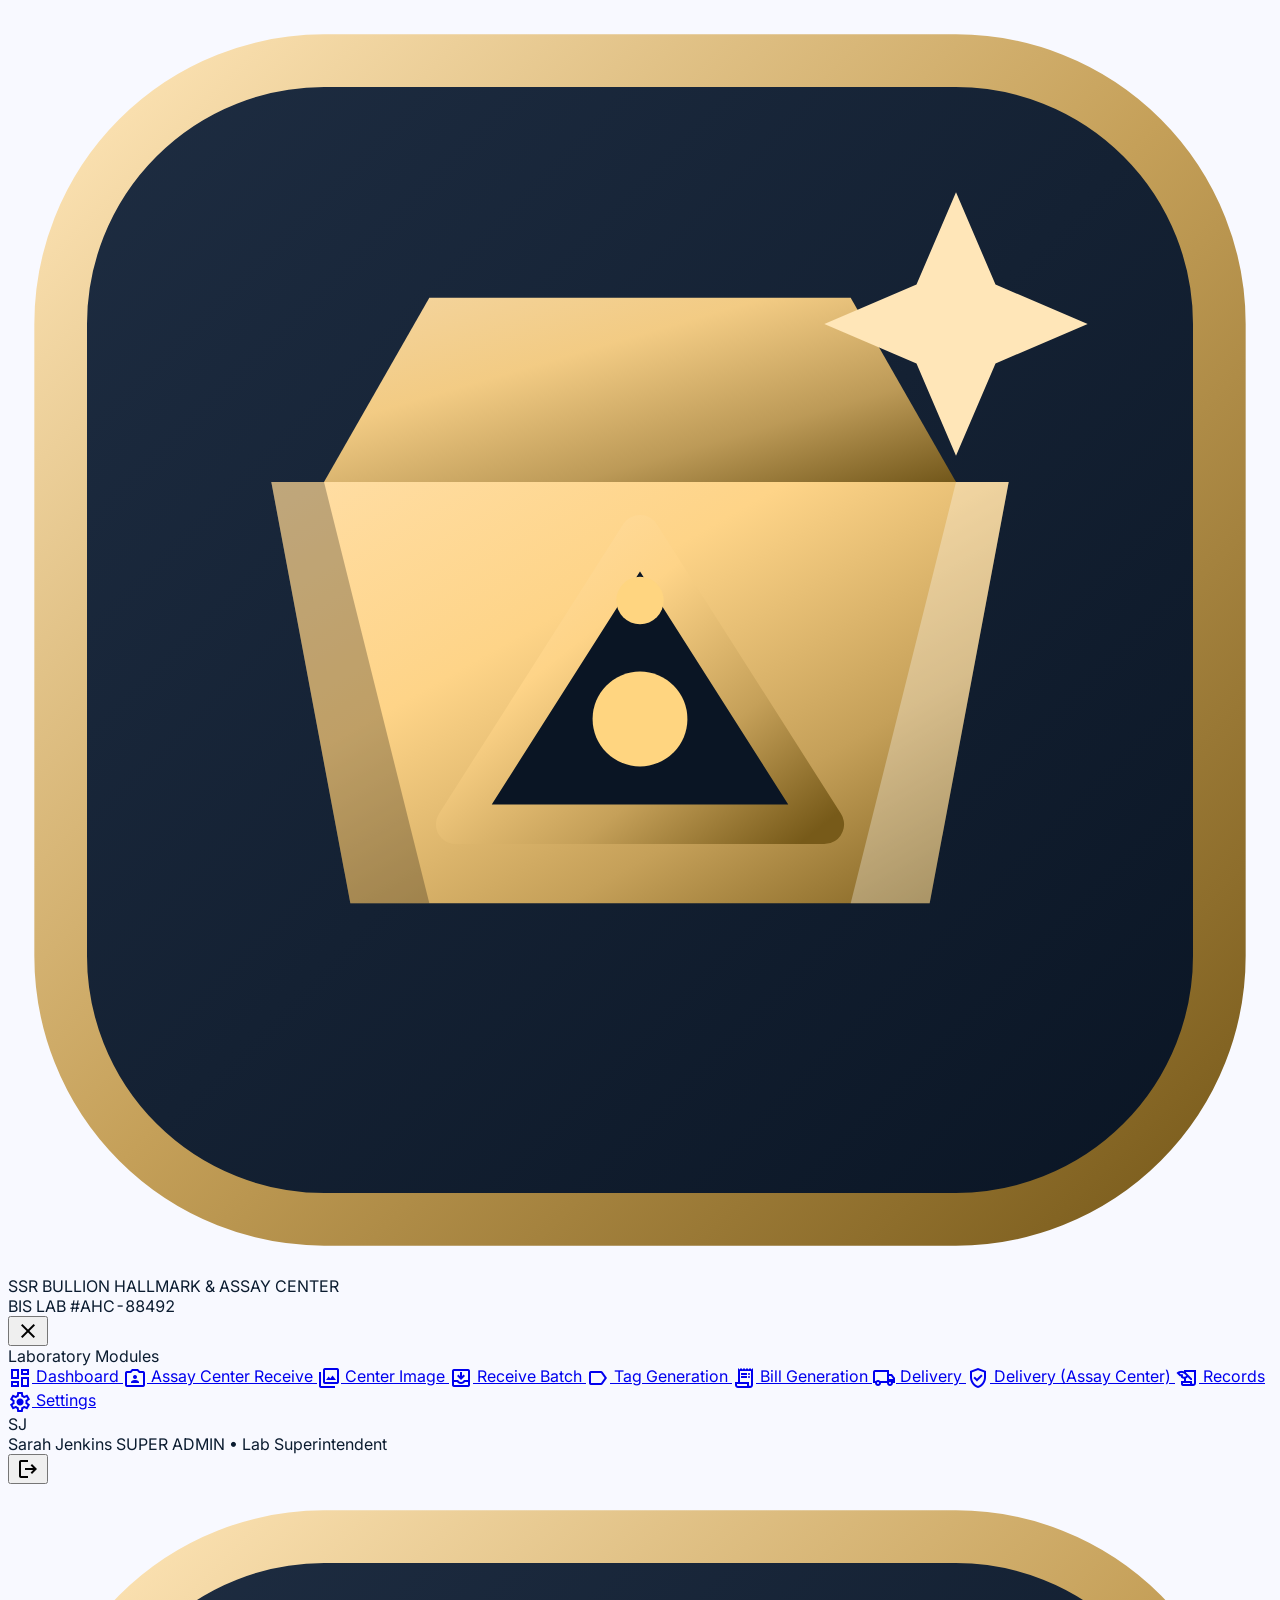
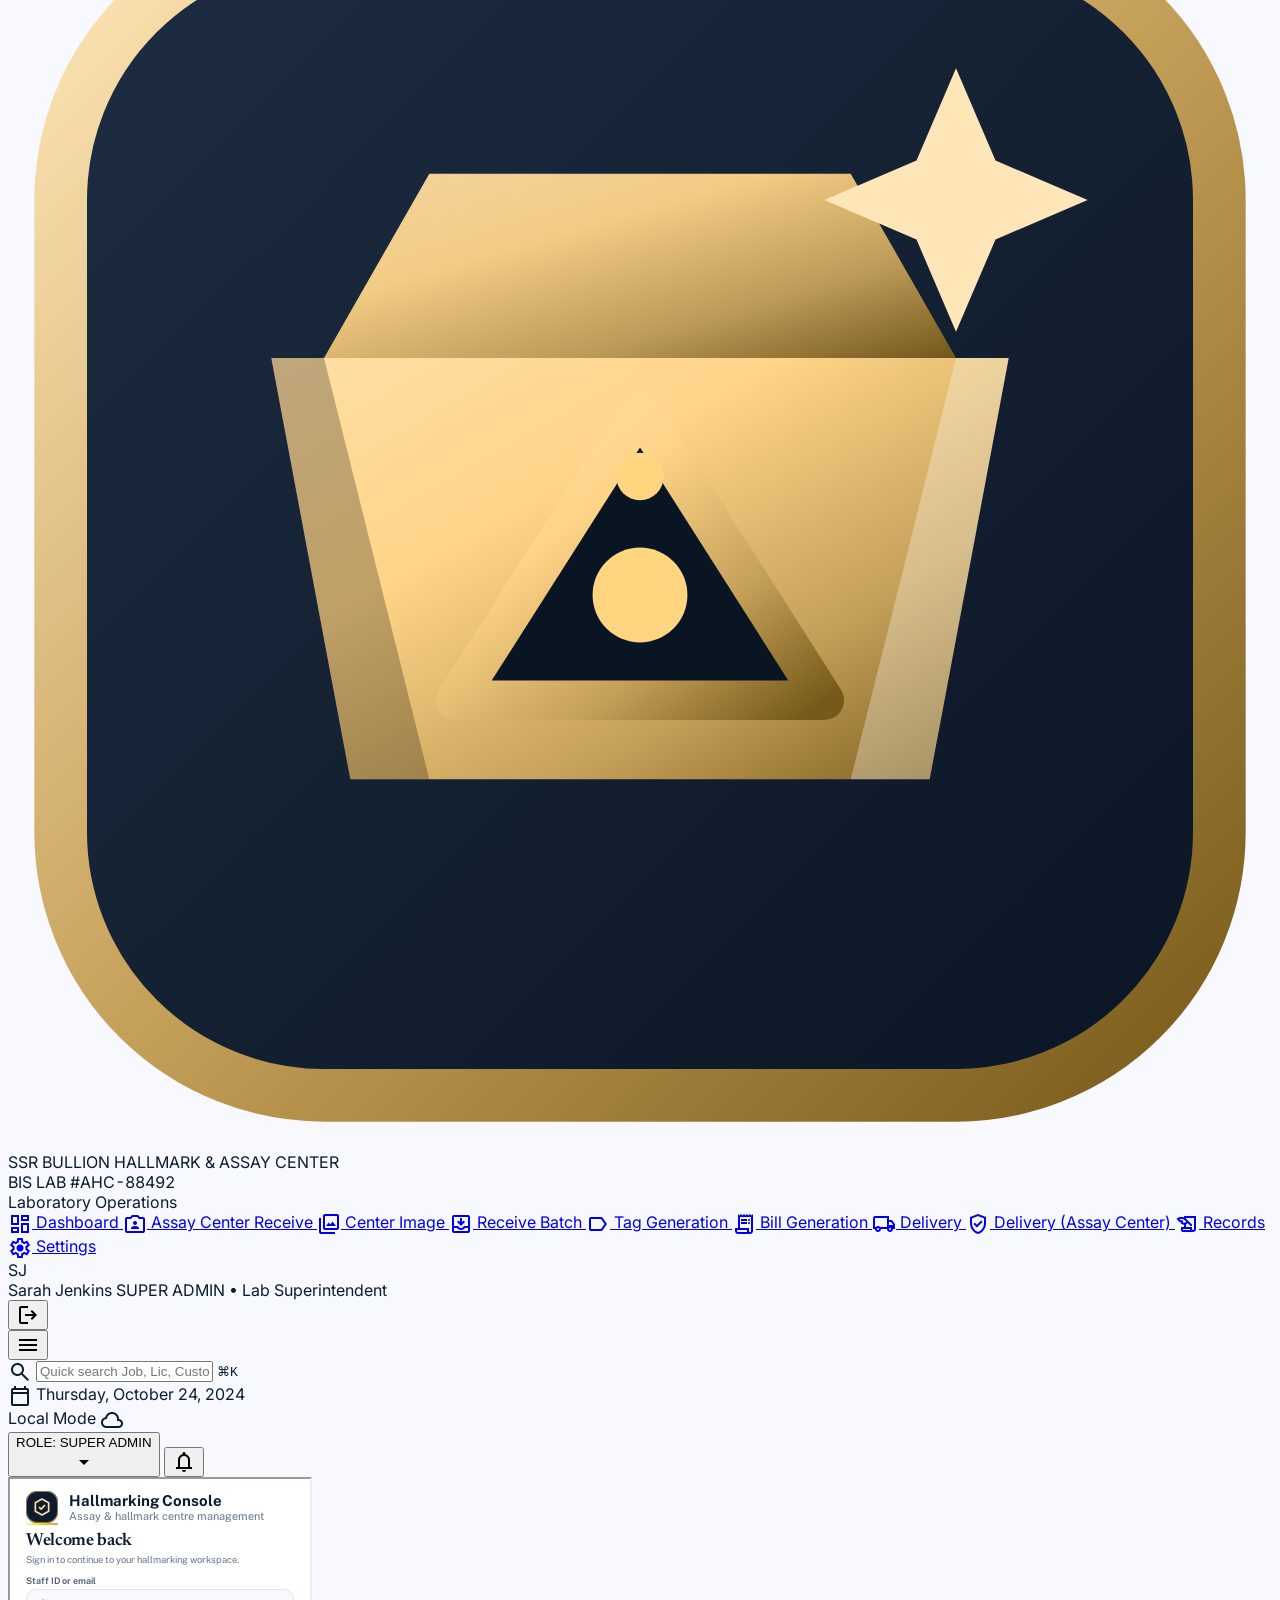
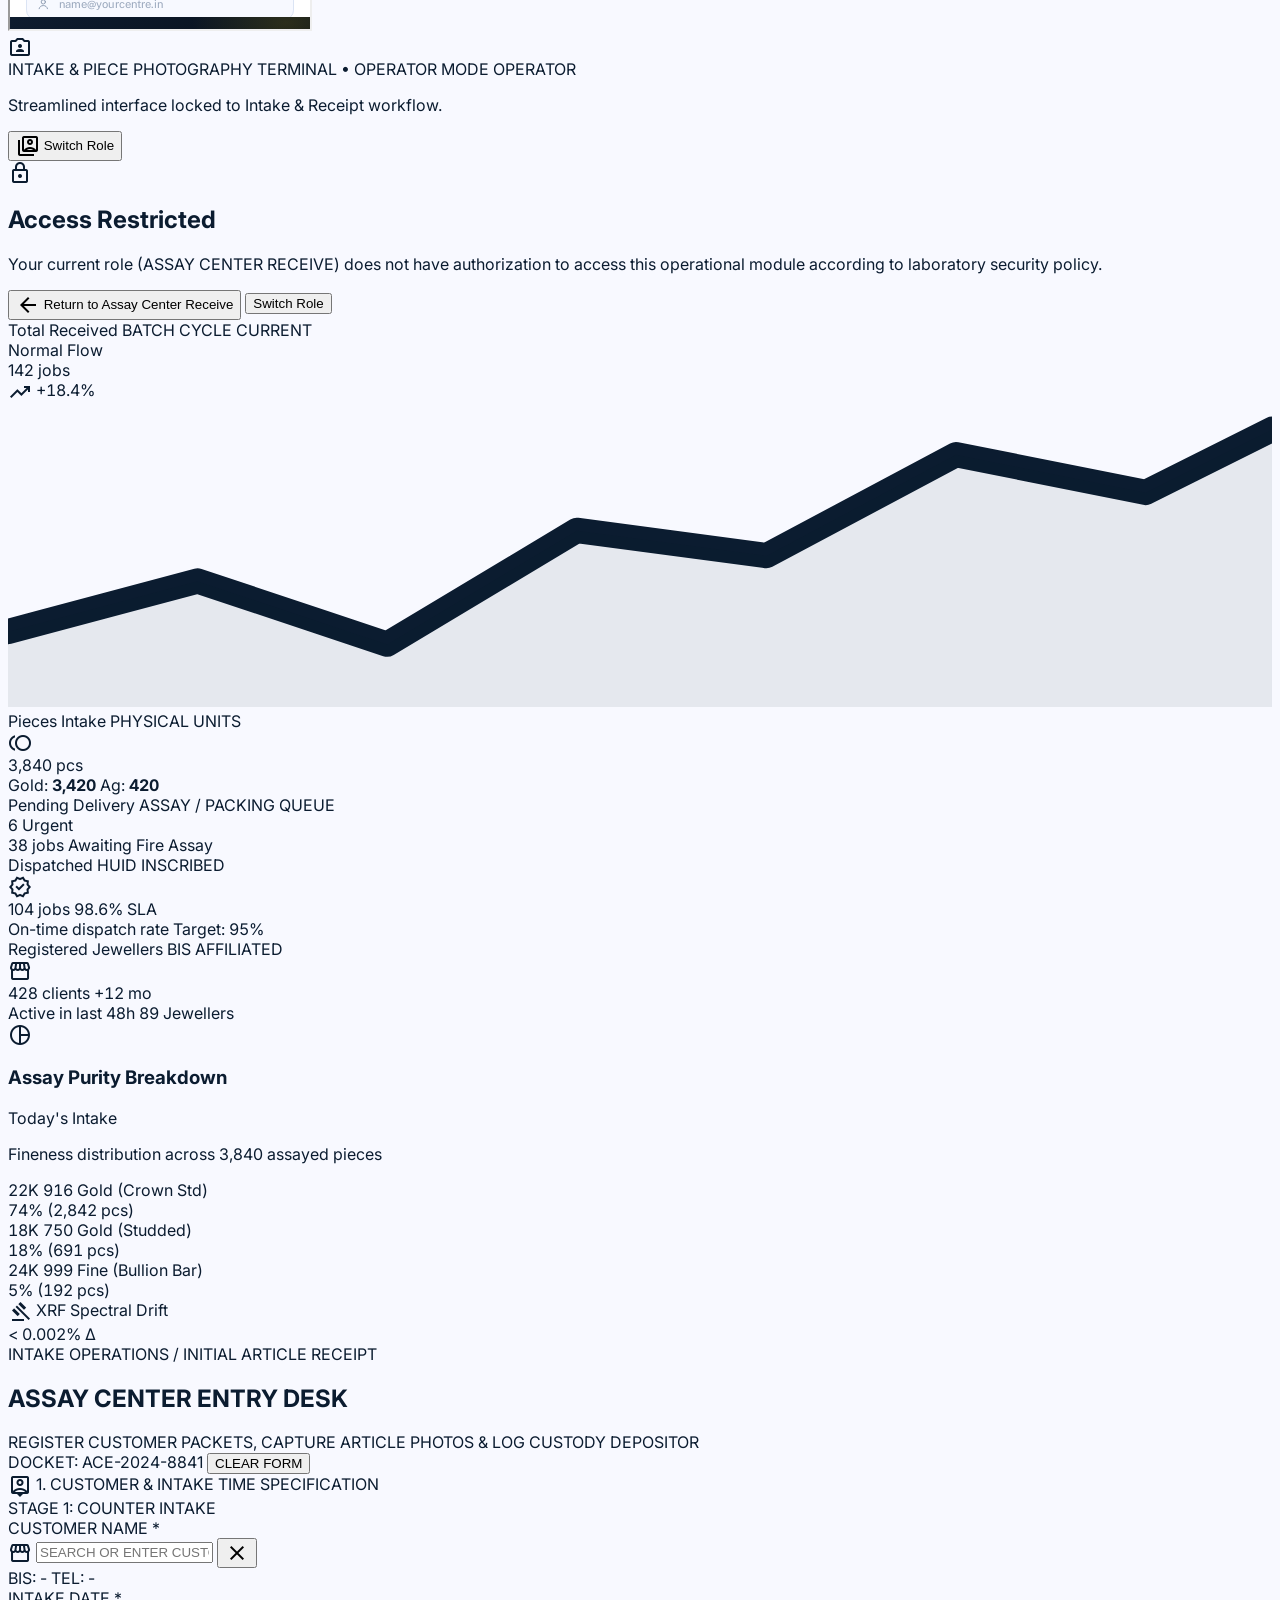
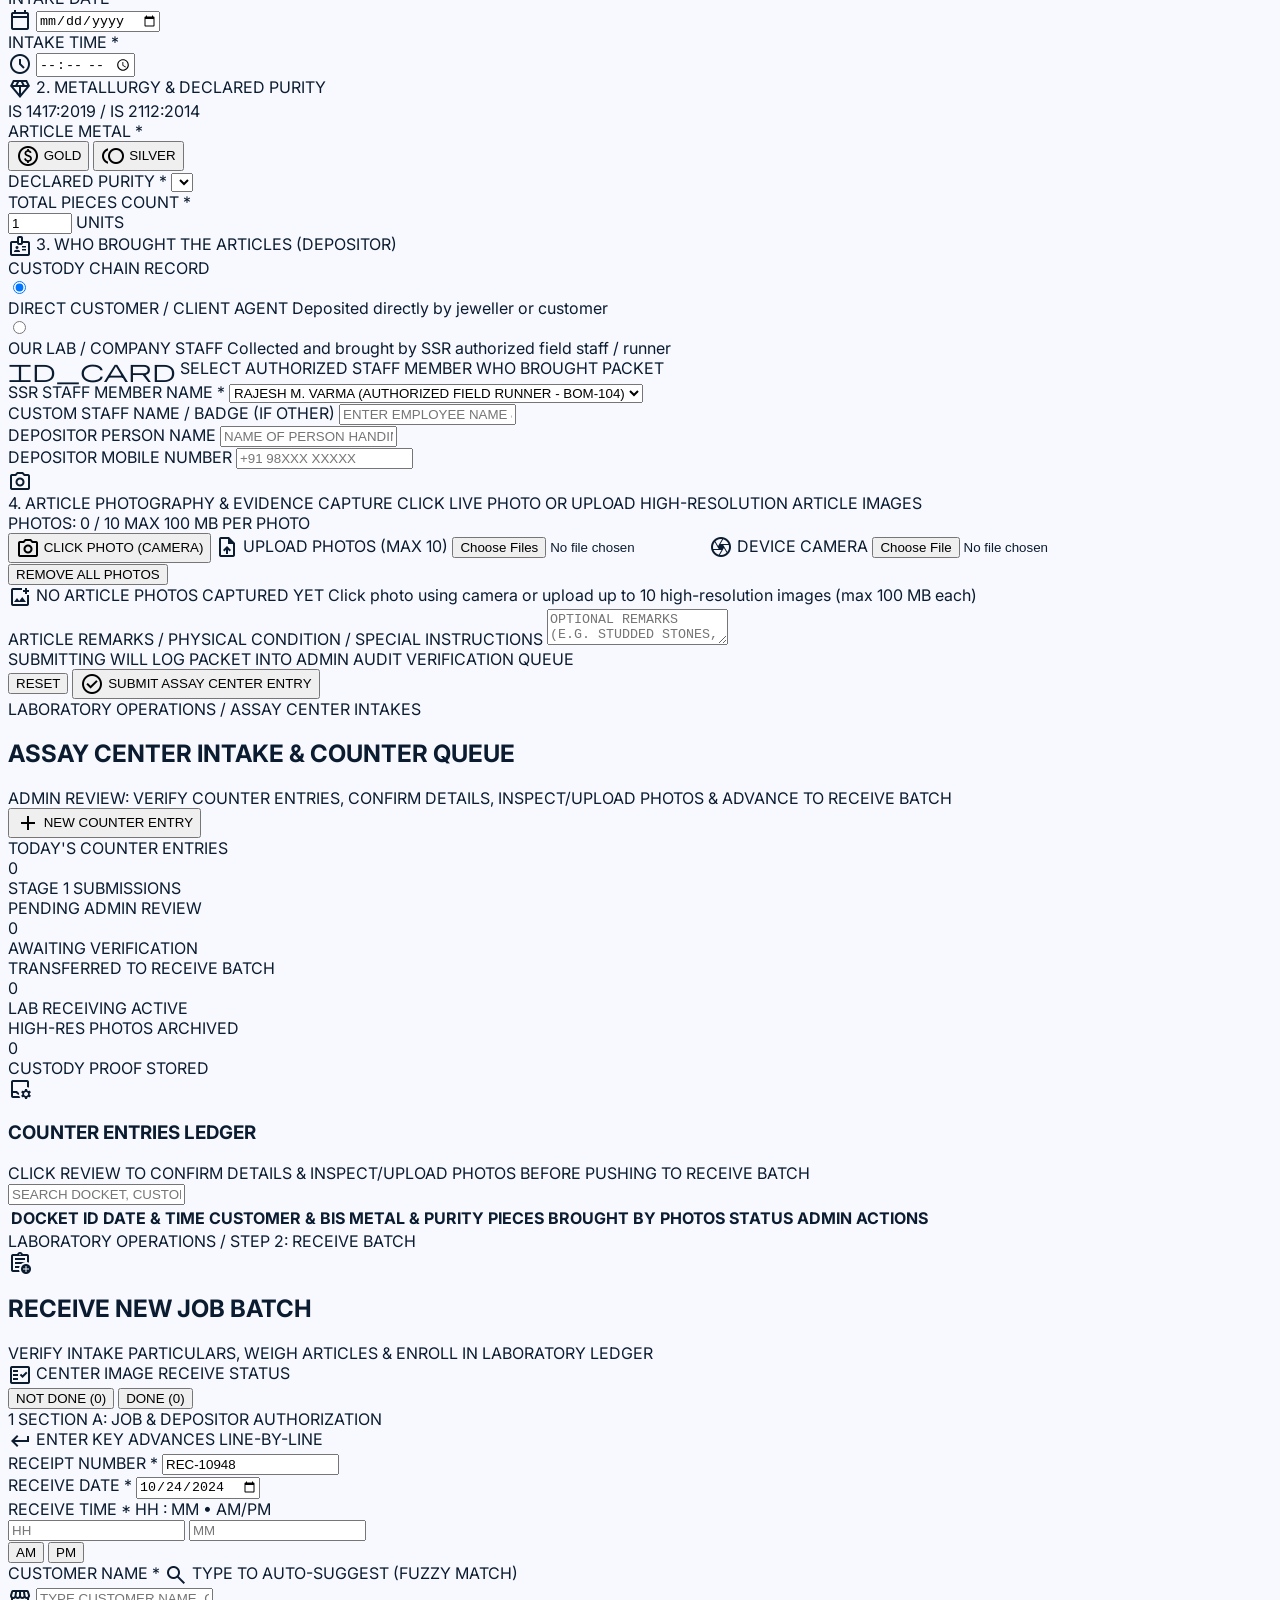
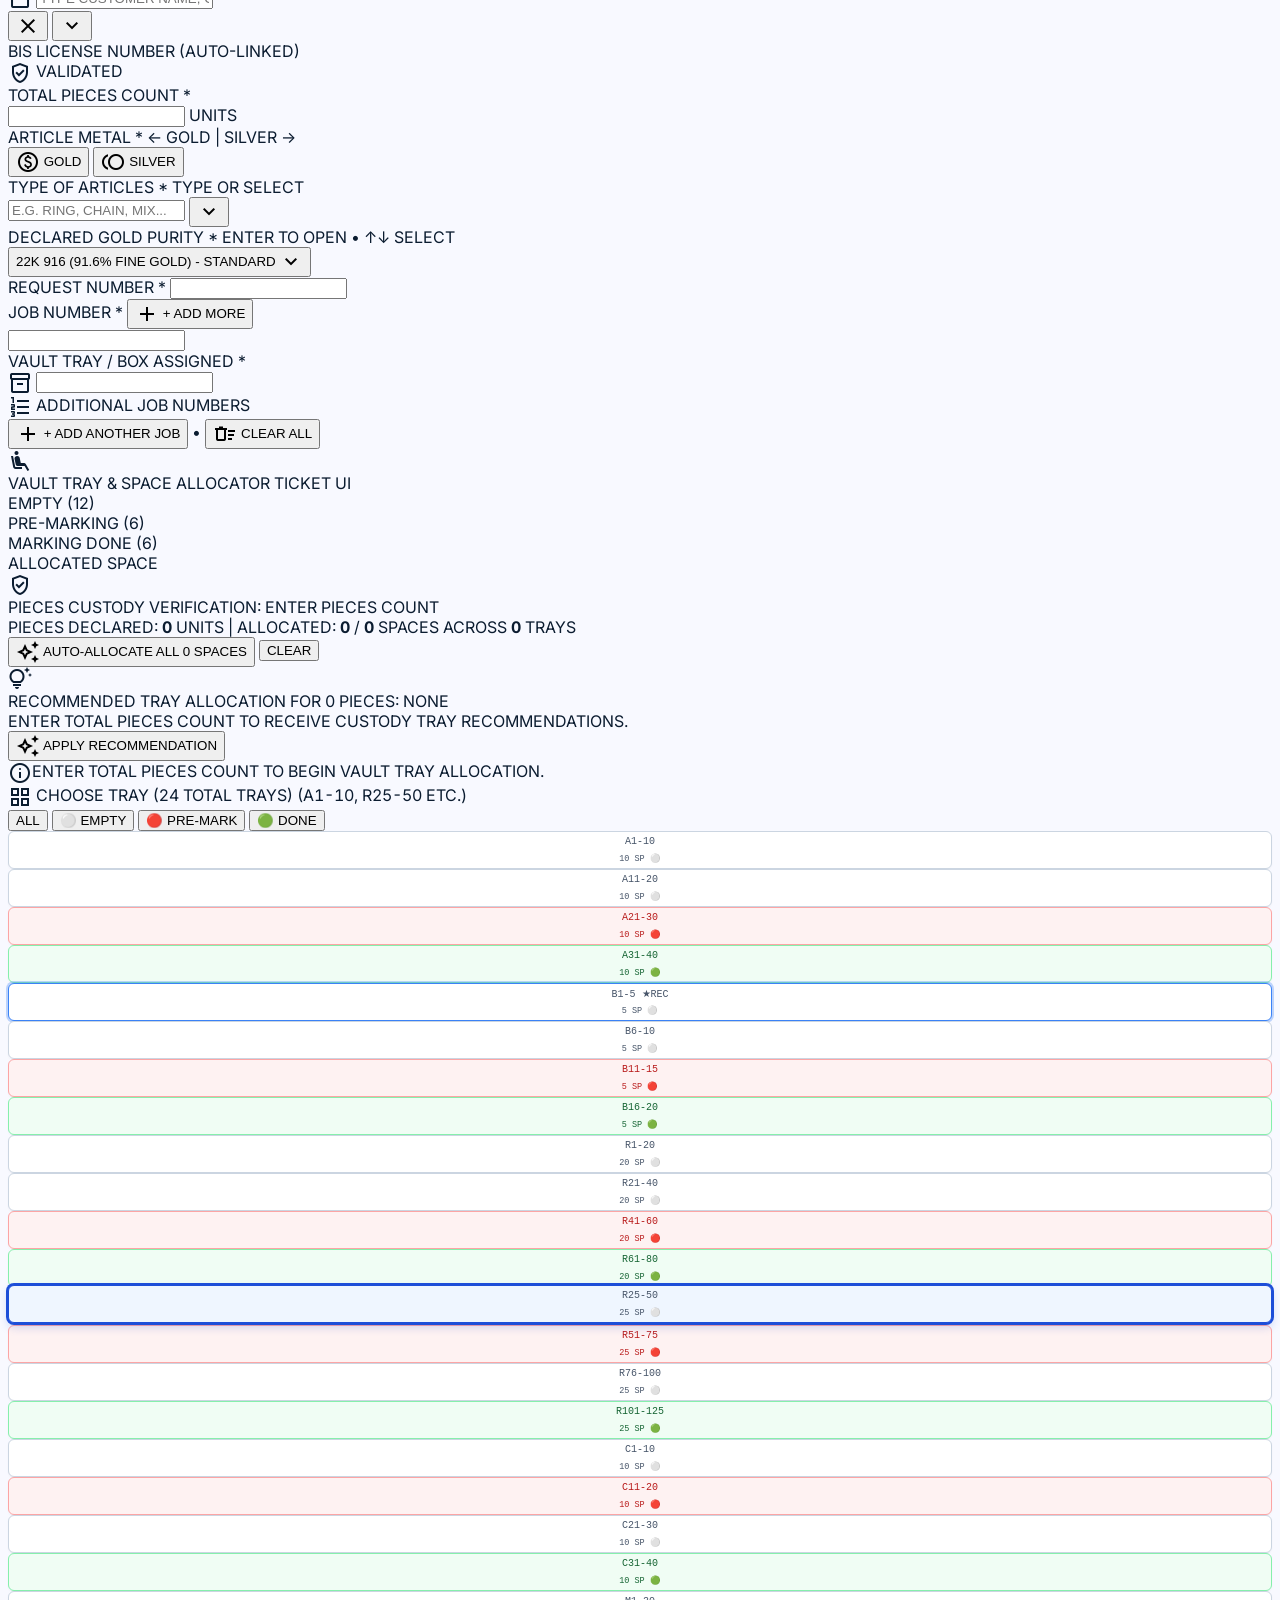
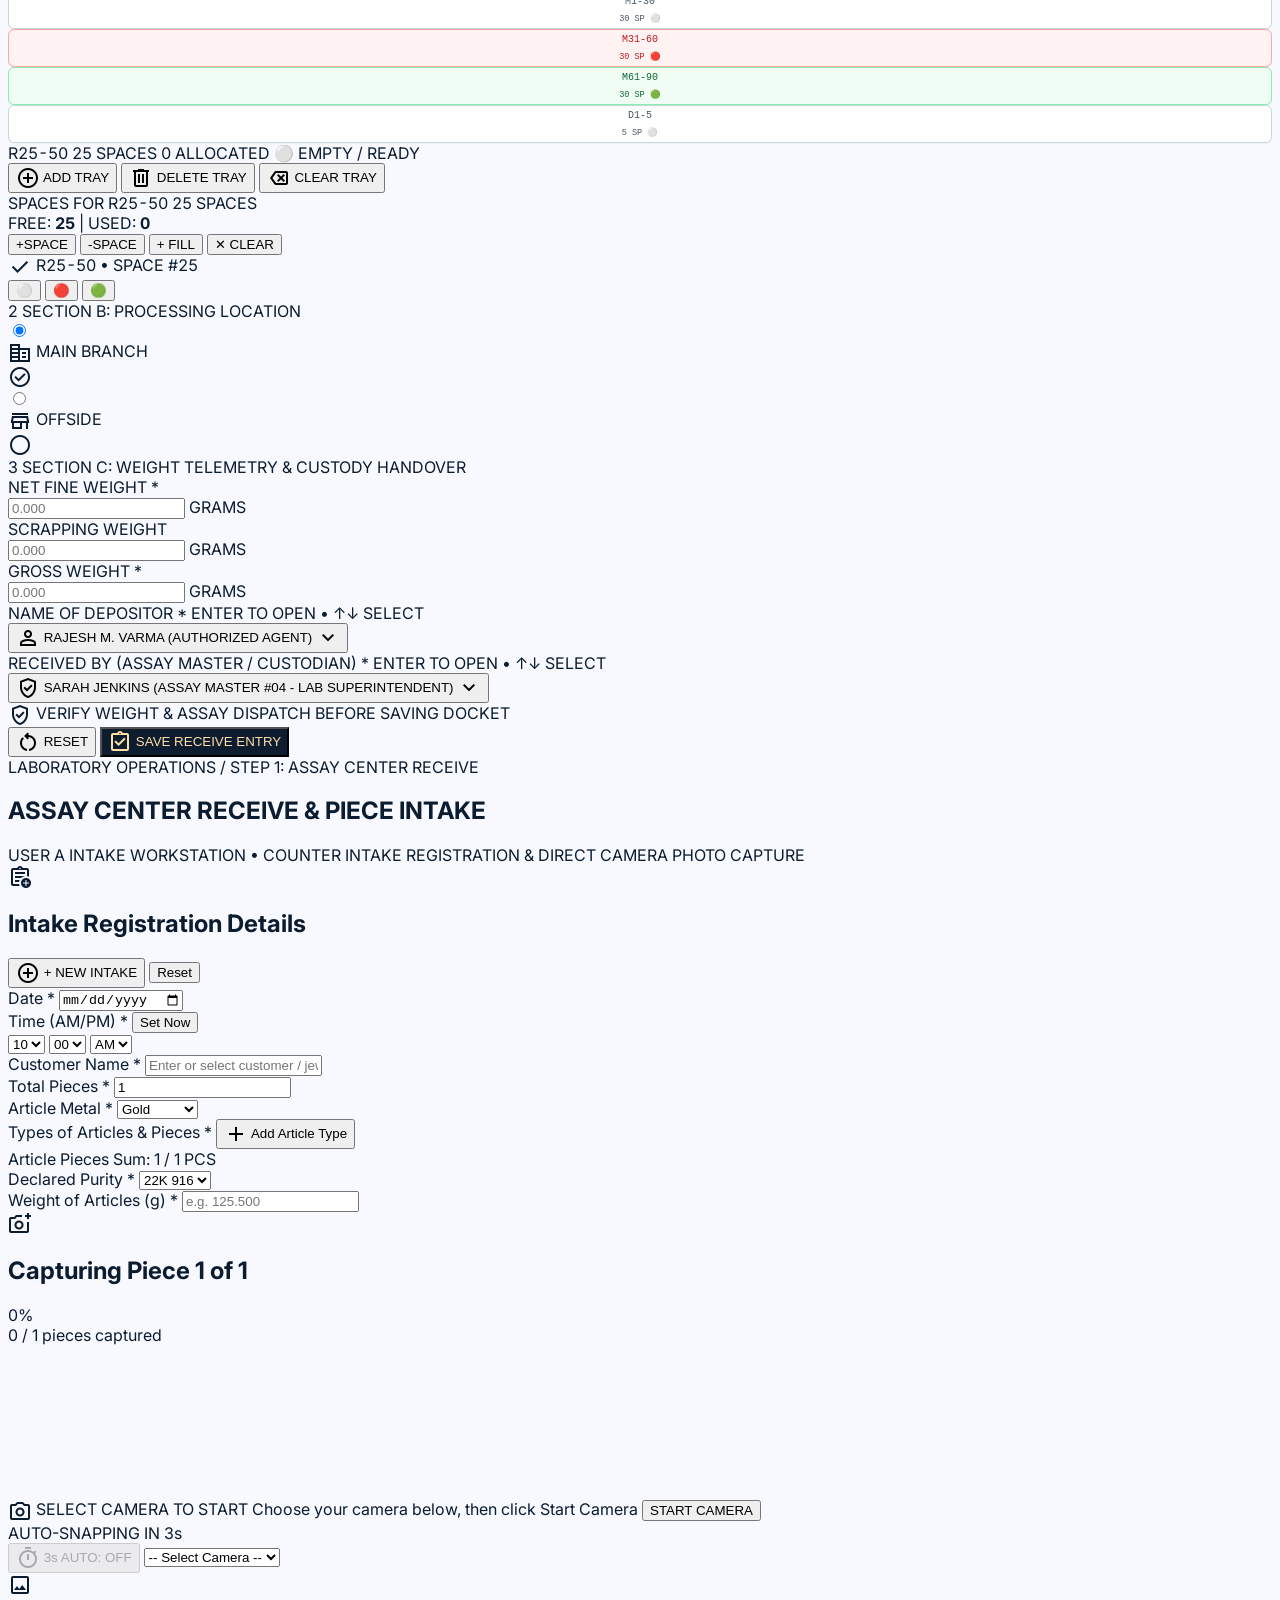
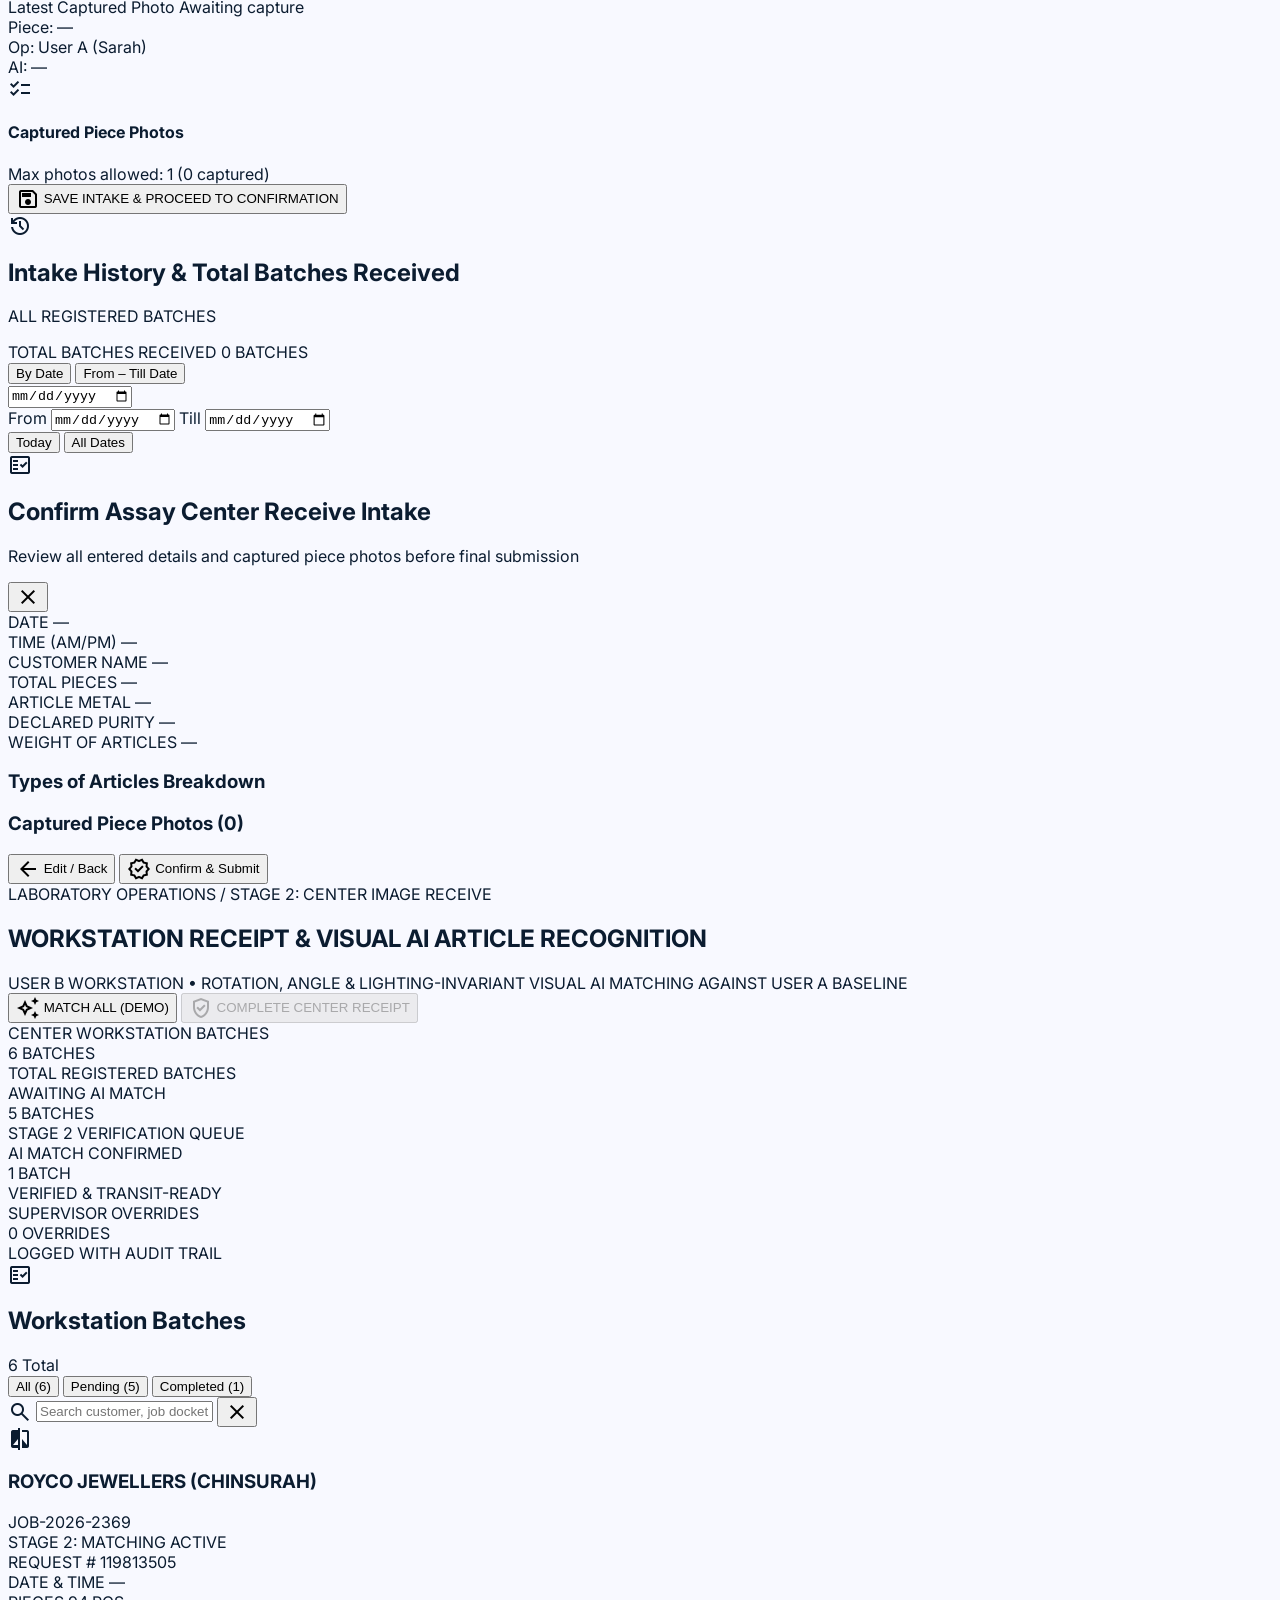
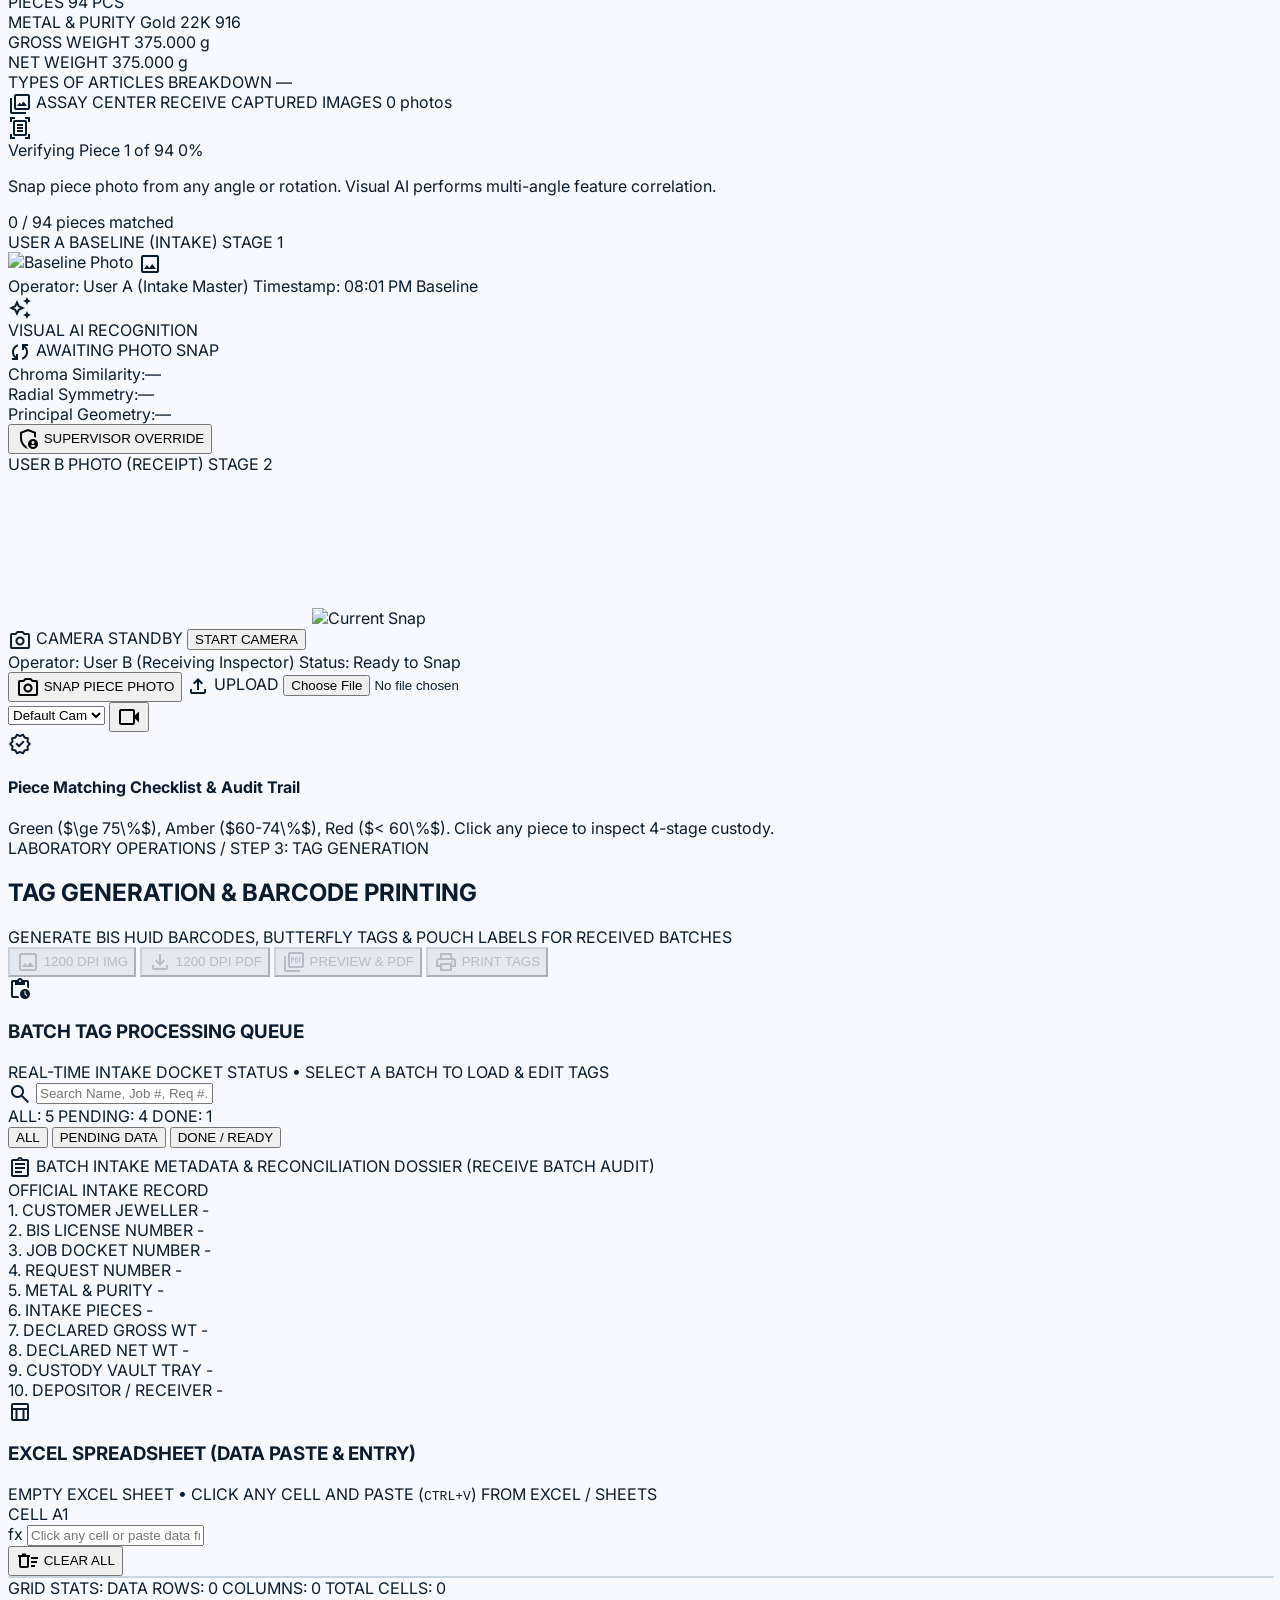
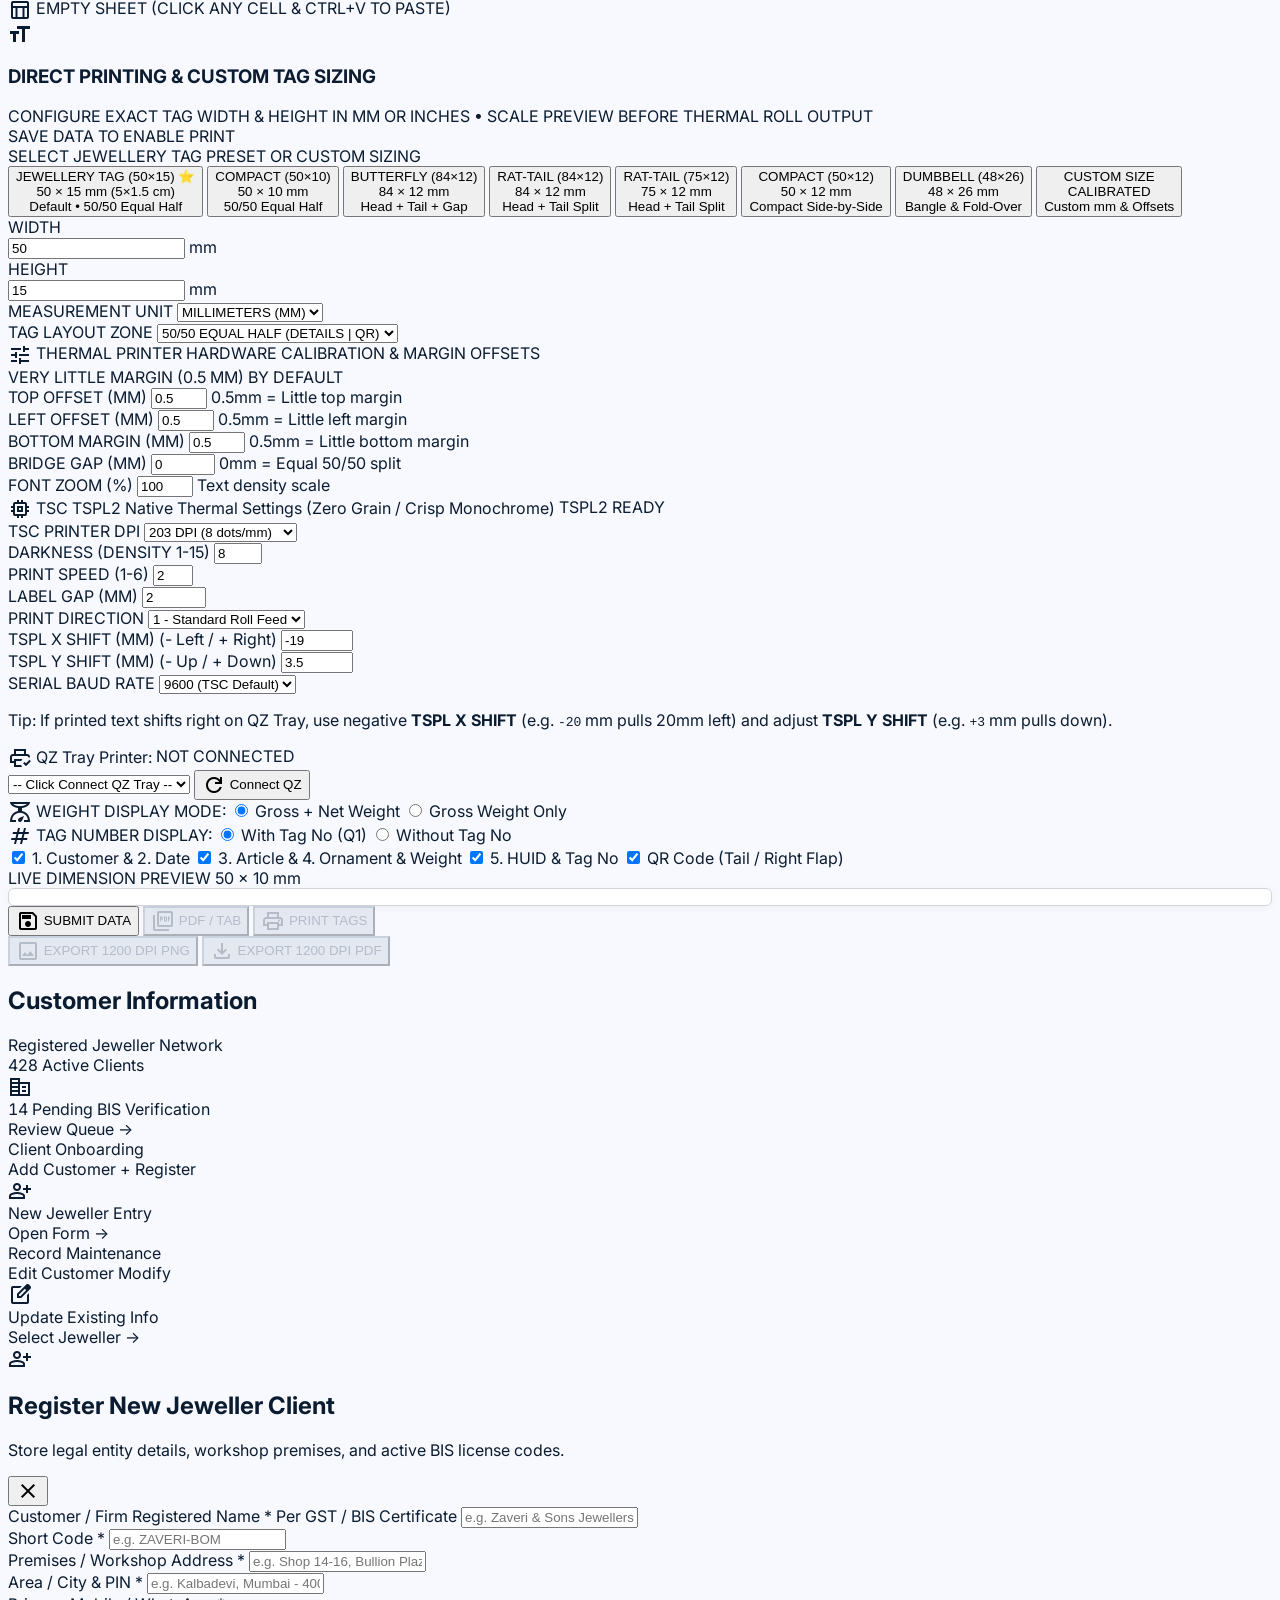
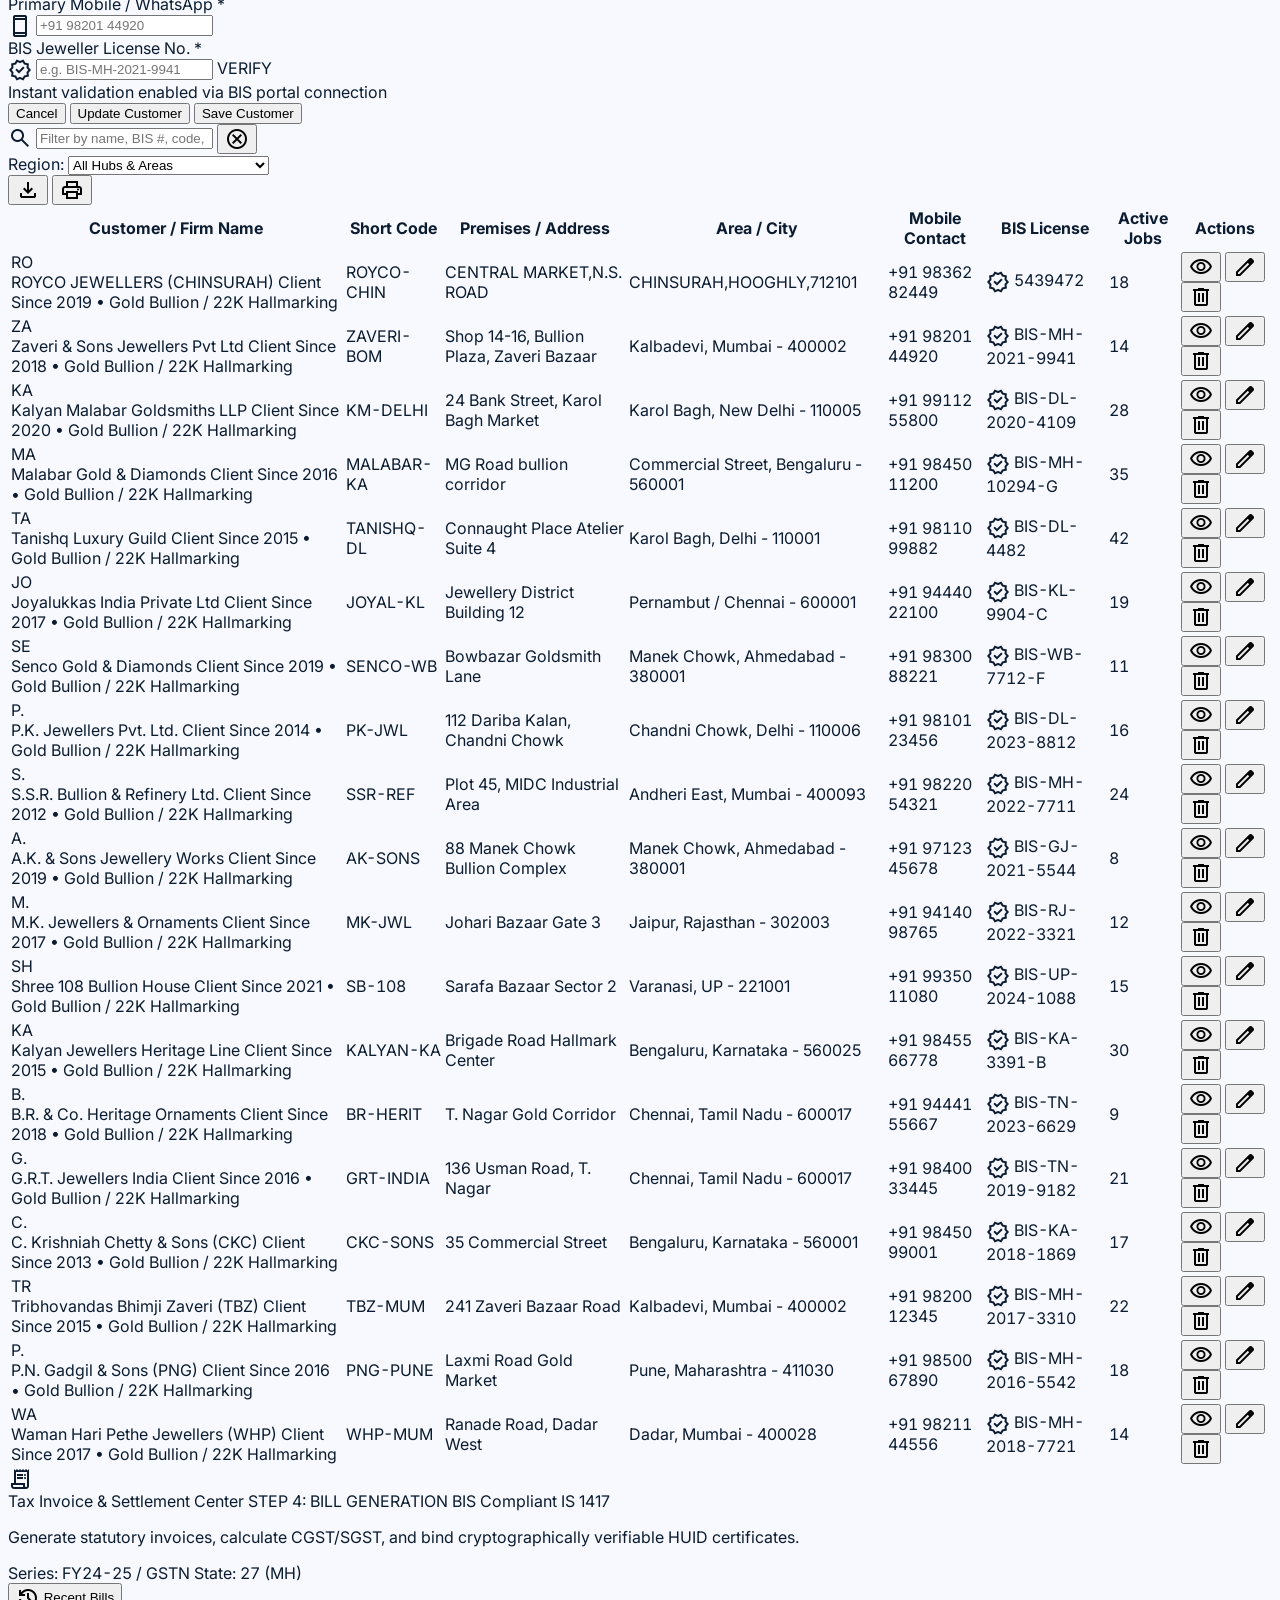
==== commit a0f04be0: "Eliminate thermal halftone grains with exact 0.50mm integer-dot 25x25 QR, pure vector PDF/HTML, DENS" ====
--- a/index.html
+++ b/index.html
@@ -2965,11 +2965,11 @@
                       </div>
                       <div>
                         <label class="block text-[10px] font-bold text-slate-600 uppercase mb-1" for="tag-tspl-density">DARKNESS (DENSITY 1-15)</label>
-                        <input type="number" id="tag-tspl-density" value="5" min="1" max="15" step="1" onchange="saveTsplSettings()" class="w-full h-8 px-2 bg-white rounded-md text-xs font-mono font-bold text-slate-900 border border-slate-300 focus:outline-none focus:ring-1 focus:ring-primary-container"/>
+                        <input type="number" id="tag-tspl-density" value="8" min="1" max="15" step="1" onchange="saveTsplSettings()" class="w-full h-8 px-2 bg-white rounded-md text-xs font-mono font-bold text-slate-900 border border-slate-300 focus:outline-none focus:ring-1 focus:ring-primary-container"/>
                       </div>
                       <div>
                         <label class="block text-[10px] font-bold text-slate-600 uppercase mb-1" for="tag-tspl-speed">PRINT SPEED (1-6)</label>
-                        <input type="number" id="tag-tspl-speed" value="3" min="1" max="6" step="1" onchange="saveTsplSettings()" class="w-full h-8 px-2 bg-white rounded-md text-xs font-mono font-bold text-slate-900 border border-slate-300 focus:outline-none focus:ring-1 focus:ring-primary-container"/>
+                        <input type="number" id="tag-tspl-speed" value="2" min="1" max="6" step="1" onchange="saveTsplSettings()" class="w-full h-8 px-2 bg-white rounded-md text-xs font-mono font-bold text-slate-900 border border-slate-300 focus:outline-none focus:ring-1 focus:ring-primary-container"/>
                       </div>
                       <div>
                         <label class="block text-[10px] font-bold text-slate-600 uppercase mb-1" for="tag-tspl-gap">LABEL GAP (MM)</label>
